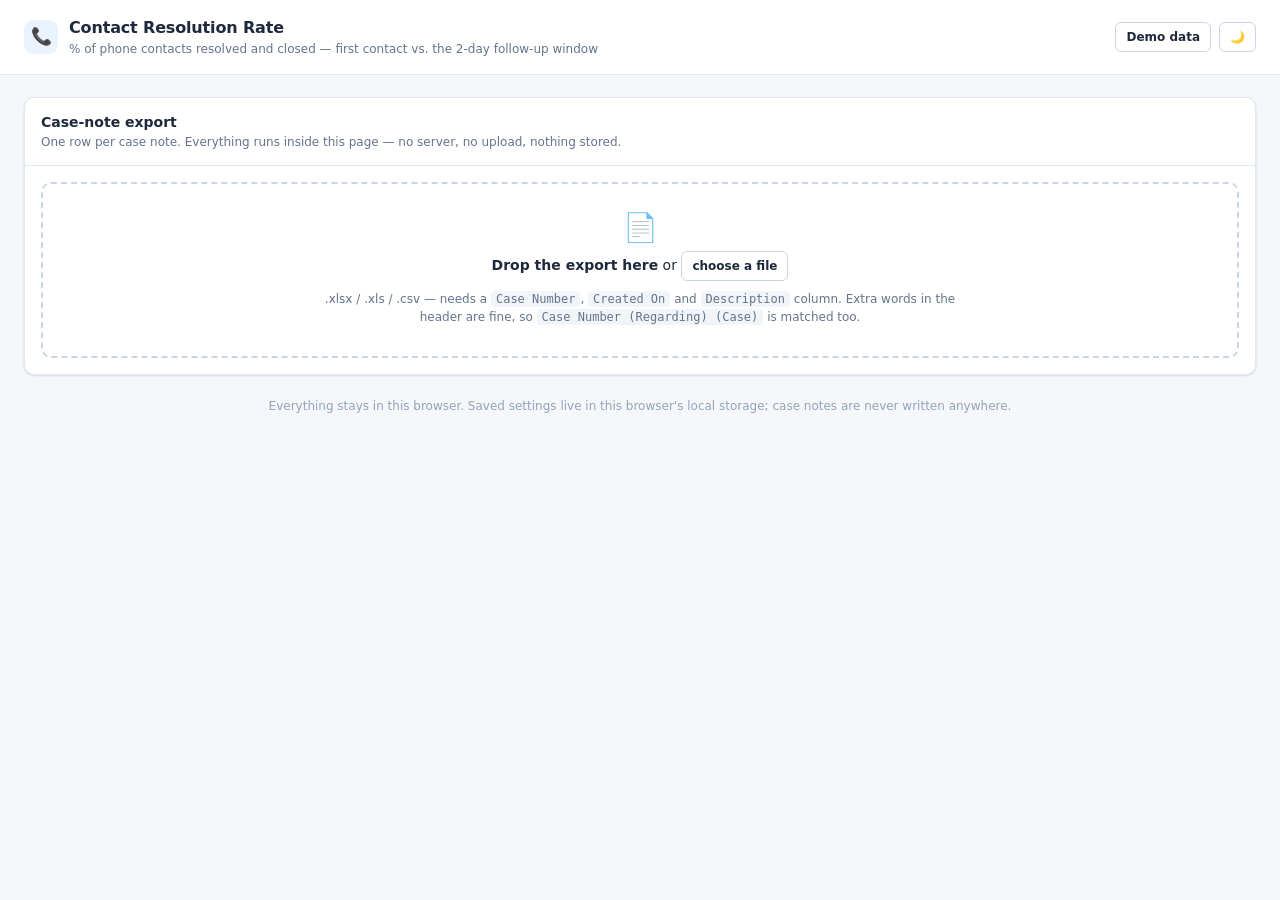
==== contact-resolution/index.html @ 9f2b328e "Add standalone offline Contact Resolution Rate page contact-resolution/index.html is one self-contai" ====
<!DOCTYPE html>
<html lang="en" data-theme="light">
<head>
<meta charset="UTF-8">
<meta name="viewport" content="width=device-width, initial-scale=1.0">
<title>Contact Resolution Rate</title>
<style>
*,*::before,*::after{box-sizing:border-box;margin:0;padding:0}

:root{
  --bg:#f5f7fb; --surface:#ffffff; --surface-2:#f1f4f9; --surface-3:#e8edf5;
  --border:#e2e8f0; --border-strong:#cbd5e1;
  --text:#1e293b; --text-muted:#64748b; --text-faint:#94a3b8;
  --primary:#2a78d6; --primary-hover:#256abf; --primary-light:#eaf2fd; --on-primary:#ffffff;
  --good:#0f7a52; --good-bg:#dcfce7;
  --warn:#a35c00; --warn-bg:#fef3c7;
  --bad:#b3261e; --bad-bg:#fee2e2;
  --info-bg:#e0edfb;
  --shadow:0 1px 2px rgba(15,23,42,.06),0 1px 3px rgba(15,23,42,.08);
  --shadow-lg:0 10px 30px rgba(15,23,42,.14);
  --radius:10px; --radius-sm:6px;
}
html[data-theme="dark"]{
  --bg:#0f172a; --surface:#1a2436; --surface-2:#223049; --surface-3:#2b3a55;
  --border:#334155; --border-strong:#43536b;
  --text:#e9eef6; --text-muted:#9fb0c6; --text-faint:#7c8ca4;
  --primary:#3987e5; --primary-hover:#5598e7; --primary-light:#16263f; --on-primary:#08121f;
  --good:#4ade80; --good-bg:#0d3d29;
  --warn:#fbbf24; --warn-bg:#402c05;
  --bad:#f87171; --bad-bg:#43120f;
  --info-bg:#152a44;
  --shadow:0 1px 2px rgba(0,0,0,.4);
  --shadow-lg:0 10px 30px rgba(0,0,0,.55);
  color-scheme:dark;
}

body{
  font-family:system-ui,-apple-system,"Segoe UI",Roboto,sans-serif;
  background:var(--bg); color:var(--text); font-size:14px; line-height:1.5;
  -webkit-font-smoothing:antialiased;
}
button,input,select,textarea{font:inherit;color:inherit}
code{font-family:ui-monospace,SFMono-Regular,Menlo,monospace;background:var(--surface-2);border-radius:4px;padding:1px 5px;font-size:12px}

/* ── Shell ─────────────────────────────────────────────── */
.topbar{
  display:flex;align-items:center;gap:14px;flex-wrap:wrap;
  padding:16px 24px;background:var(--surface);border-bottom:1px solid var(--border);
}
.brand{display:flex;align-items:center;gap:11px;min-width:0}
.brand .mark{
  width:34px;height:34px;border-radius:9px;flex:none;display:grid;place-items:center;
  background:var(--primary-light);color:var(--primary);font-size:17px;
}
.brand h1{font-size:16px;font-weight:700;letter-spacing:-.01em}
.brand p{font-size:12px;color:var(--text-muted)}
.topbar-actions{margin-left:auto;display:flex;gap:8px;align-items:center}
.page{padding:22px 24px 56px;max-width:1320px;margin:0 auto}
.card{background:var(--surface);border:1px solid var(--border);border-radius:var(--radius);box-shadow:var(--shadow);margin-bottom:18px}
.card-head{display:flex;align-items:center;gap:10px;padding:14px 16px;border-bottom:1px solid var(--border);flex-wrap:wrap}
.card-title{font-weight:650;font-size:14px}
.card-sub{font-size:12px;color:var(--text-muted)}
.card-body{padding:16px}

/* ── Buttons & fields ──────────────────────────────────── */
.btn{
  display:inline-flex;align-items:center;gap:6px;padding:8px 14px;border-radius:var(--radius-sm);
  border:1px solid var(--border-strong);background:var(--surface);color:var(--text);
  font-weight:600;font-size:13px;cursor:pointer;transition:background .15s,border-color .15s;white-space:nowrap;
}
.btn:hover{background:var(--surface-2)}
.btn-primary{background:var(--primary);border-color:var(--primary);color:var(--on-primary)}
.btn-primary:hover{background:var(--primary-hover);border-color:var(--primary-hover)}
.btn-sm{padding:5px 10px;font-size:12px}
.field{display:flex;flex-direction:column;gap:5px}
.field label{font-size:12px;font-weight:650;color:var(--text-muted)}
.field input,.field select,.field textarea{
  padding:8px 11px;border:1px solid var(--border);background:var(--surface);
  border-radius:var(--radius-sm);width:100%;
}
.field input:focus,.field select:focus,.field textarea:focus{outline:2px solid var(--primary);outline-offset:-1px}
.field textarea{resize:vertical;font-family:ui-monospace,SFMono-Regular,Menlo,monospace;font-size:12px;line-height:1.55}

/* ── Tables & badges ───────────────────────────────────── */
.table-wrap{overflow-x:auto}
table{width:100%;border-collapse:collapse;font-size:13px}
th{
  text-align:left;font-size:11px;font-weight:700;letter-spacing:.05em;text-transform:uppercase;
  color:var(--text-muted);padding:10px 14px;border-bottom:1px solid var(--border);white-space:nowrap;background:var(--surface);
}
td{padding:11px 14px;border-bottom:1px solid var(--border);vertical-align:middle}
tbody tr:last-child td{border-bottom:none}
.num{text-align:right;font-variant-numeric:tabular-nums}
.badge{
  display:inline-flex;align-items:center;gap:5px;padding:3px 9px;border-radius:999px;
  font-size:11.5px;font-weight:650;background:var(--surface-3);color:var(--text-muted);white-space:nowrap;
}
.badge.good{background:var(--good-bg);color:var(--good)}
.badge.warn{background:var(--warn-bg);color:var(--warn)}
.badge.bad{background:var(--bad-bg);color:var(--bad)}
.badge.info{background:var(--info-bg);color:var(--primary)}

/* ── Drop zone ─────────────────────────────────────────── */
.drop{
  border:2px dashed var(--border-strong);border-radius:var(--radius);padding:30px 18px;text-align:center;
  display:flex;flex-direction:column;gap:9px;align-items:center;transition:border-color .15s,background .15s;
}
.drop.over{border-color:var(--primary);background:var(--primary-light)}
.drop .ic{font-size:28px;line-height:1}
.drop .hint{font-size:12px;color:var(--text-muted);max-width:640px}
.opts{display:flex;gap:14px;flex-wrap:wrap;align-items:flex-end;margin-top:16px}
.opts .field{flex:0 0 auto}
.opts .check{display:flex;align-items:center;gap:7px;font-size:13px;padding-bottom:9px;white-space:nowrap}
.opts .spacer{margin-left:auto;display:flex;gap:8px;align-items:flex-end;flex-wrap:wrap}
.filebar{
  display:flex;gap:8px;align-items:baseline;flex-wrap:wrap;
  padding:10px 13px;background:var(--info-bg);color:var(--text);border-radius:var(--radius-sm);
  font-size:13px;margin:16px 0 0;
}
.filebar .meta{color:var(--text-muted);font-size:12px}

/* ── Results ───────────────────────────────────────────── */
.kpis{display:grid;grid-template-columns:repeat(auto-fit,minmax(280px,1fr));gap:14px;margin-bottom:18px}
.kpi{border:1px solid var(--border);border-left-width:4px;border-radius:var(--radius);padding:16px 18px;background:var(--surface-2)}
.kpi.pass{border-left-color:var(--good)}
.kpi.fail{border-left-color:var(--bad)}
.kpi.na{border-left-color:var(--border-strong)}
.kpi .k-top{display:flex;align-items:center;gap:8px;flex-wrap:wrap}
.kpi .k-lbl{font-size:12px;font-weight:650;color:var(--text-muted)}
.kpi .k-val{font-size:34px;font-weight:700;letter-spacing:-.025em;font-variant-numeric:tabular-nums;margin:6px 0 2px}
.kpi.pass .k-val{color:var(--good)}
.kpi.fail .k-val{color:var(--bad)}
.kpi .k-sub{font-size:12px;color:var(--text-muted)}
.kpi .k-bar{height:6px;border-radius:3px;background:var(--surface-3);margin-top:10px;overflow:hidden;position:relative}
.kpi .k-bar i{display:block;height:100%;border-radius:3px}
.kpi.pass .k-bar i{background:var(--good)}
.kpi.fail .k-bar i{background:var(--bad)}
.kpi .k-bar u{position:absolute;top:-2px;bottom:-2px;width:2px;background:var(--text-faint)}

.mix{display:flex;height:12px;border-radius:6px;overflow:hidden;background:var(--surface-3)}
.mix span{display:block}
.legend{display:flex;gap:16px;flex-wrap:wrap;font-size:12px;color:var(--text-muted);margin:8px 0 18px}
.legend i{display:inline-block;width:9px;height:9px;border-radius:2px;margin-right:6px;vertical-align:middle}
.chips{display:flex;gap:6px;flex-wrap:wrap;margin-bottom:12px}
.chip{
  border:1px solid var(--border-strong);background:var(--surface);border-radius:999px;padding:5px 12px;
  font-size:12px;font-weight:600;cursor:pointer;color:var(--text-muted);
}
.chip:hover{background:var(--surface-2)}
.chip.on{background:var(--primary);border-color:var(--primary);color:var(--on-primary)}
tr.case-row{cursor:pointer}
tr.case-row:hover{background:var(--surface-2)}
tr.case-row .caret{color:var(--text-faint);font-size:10px;margin-right:4px}
.phrase{color:var(--text-muted);font-size:12px}
.tl{background:var(--surface-2)}
.tl-item{border-left:2px solid var(--border-strong);padding:0 0 12px 13px;margin-left:6px}
.tl-item:last-child{padding-bottom:2px}
.tl-item.res{border-left-color:var(--good)}
.tl-item.ph{border-left-color:var(--warn)}
.tl-hdr{font-size:11.5px;color:var(--text-muted);margin-bottom:4px}
.tl-hdr strong{color:var(--text)}
.tl-txt{
  font-size:12.5px;white-space:pre-wrap;max-height:150px;overflow:auto;
  background:var(--surface);border:1px solid var(--border);border-radius:var(--radius-sm);padding:9px 11px;
}
.empty{padding:40px 20px;text-align:center;color:var(--text-muted)}
.rules{font-size:12.5px;color:var(--text-muted);line-height:1.7}
.rules strong{color:var(--text)}
.rules ol{margin:8px 0 0 18px}
.rules li{margin-bottom:5px}
details.rules-box{border-top:1px solid var(--border);padding:14px 16px}
details.rules-box summary{cursor:pointer;font-weight:650;font-size:13px;list-style:none}
details.rules-box summary::-webkit-details-marker{display:none}
details.rules-box summary::before{content:'▸ ';color:var(--text-faint)}
details.rules-box[open] summary::before{content:'▾ '}
details.rules-box .rules{margin-top:10px}
.kw-grid{display:grid;grid-template-columns:repeat(auto-fit,minmax(290px,1fr));gap:16px}
.toast{
  position:fixed;left:50%;bottom:26px;transform:translateX(-50%) translateY(80px);
  background:var(--text);color:var(--bg);padding:10px 18px;border-radius:999px;font-size:13px;font-weight:600;
  box-shadow:var(--shadow-lg);opacity:0;transition:transform .22s,opacity .22s;pointer-events:none;z-index:50;
}
.toast.show{transform:translateX(-50%) translateY(0);opacity:1}
.toast.err{background:var(--bad);color:#fff}
.foot{font-size:12px;color:var(--text-faint);text-align:center;padding:4px 0 10px}

@media (max-width:560px){
  .page{padding:16px 14px 40px}
  .topbar{padding:14px}
  .opts .spacer{margin-left:0;width:100%}
}
@media print{
  .topbar-actions,.drop,.opts,.chips,#kwCard,.foot{display:none!important}
  body{background:#fff}
  .card{box-shadow:none;break-inside:avoid}
  .tl{display:none}
}
</style>
</head>
<body>

<div class="topbar">
  <div class="brand">
    <div class="mark">📞</div>
    <div>
      <h1>Contact Resolution Rate</h1>
      <p>% of phone contacts resolved and closed — first contact vs. the 2-day follow-up window</p>
    </div>
  </div>
  <div class="topbar-actions">
    <button class="btn btn-sm" id="demoBtn" title="Load made-up cases to see how it works">Demo data</button>
    <button class="btn btn-sm" id="themeBtn" title="Switch light / dark">🌙</button>
  </div>
</div>

<div class="page">

  <div class="card">
    <div class="card-head">
      <div>
        <div class="card-title">Case-note export</div>
        <div class="card-sub">One row per case note. Everything runs inside this page — no server, no upload, nothing stored.</div>
      </div>
    </div>
    <div class="card-body">
      <div class="drop" id="drop">
        <div class="ic">📄</div>
        <div><strong>Drop the export here</strong> or <button class="btn btn-sm" id="pickBtn">choose a file</button></div>
        <div class="hint">.xlsx / .xls / .csv — needs a <code>Case Number</code>, <code>Created On</code> and <code>Description</code> column. Extra words in the header are fine, so <code>Case Number (Regarding) (Case)</code> is matched too.</div>
        <input type="file" id="file" accept=".xlsx,.xls,.csv" style="display:none">
      </div>

      <div class="opts" id="opts" style="display:none">
        <div class="field" style="width:150px"><label for="days">Resolve-within (calendar days)</label><input type="number" id="days" min="1" max="60" value="2"></div>
        <div class="field" style="width:305px"><label for="unres">Case never showing resolution language</label>
          <select id="unres">
            <option value="breach">Counts as a breach (stays in denominator)</option>
            <option value="exclude">Excluded from the population</option>
          </select>
        </div>
        <label class="check"><input type="checkbox" id="phoneOnly" checked> Phone-origin cases only</label>
        <div class="spacer">
          <button class="btn" id="exportBtn">⬇ Export CSV</button>
          <button class="btn" id="printBtn">🖨 Print</button>
          <button class="btn" id="clearBtn">✕ Clear</button>
        </div>
      </div>

      <div class="filebar" id="filebar" style="display:none"></div>
    </div>
  </div>

  <div class="card" id="resultCard" style="display:none">
    <div class="card-head">
      <div class="card-title">Result</div>
      <div class="card-sub" id="resultSub"></div>
    </div>
    <div class="card-body" id="result"></div>
    <details class="rules-box">
      <summary>How a case is counted</summary>
      <div class="rules" id="rulesText"></div>
    </details>
  </div>

  <div class="card" id="kwCard" style="display:none">
    <div class="card-head">
      <div>
        <div class="card-title">Phrase lists</div>
        <div class="card-sub">Free text can't be judged by tone, so classification is pure phrase matching. <strong>Only the resolution list changes the numbers</strong> — the placeholder list just labels why a follow-up row was skipped.</div>
      </div>
    </div>
    <div class="card-body">
      <div class="kw-grid">
        <div class="field">
          <label for="kwRes">Resolution language — an outcome; the case is resolved at this row</label>
          <textarea id="kwRes" rows="11" spellcheck="false"></textarea>
        </div>
        <div class="field">
          <label for="kwPh">Placeholder / another attempt — no outcome; keep scanning</label>
          <textarea id="kwPh" rows="11" spellcheck="false"></textarea>
        </div>
      </div>
      <div style="display:flex;gap:8px;flex-wrap:wrap;margin-top:12px">
        <button class="btn btn-primary" id="kwSave">Save &amp; re-run</button>
        <button class="btn" id="kwReset">Reset to defaults</button>
      </div>
      <div class="rules" style="margin-top:12px">
        One phrase per line. Matching is case-insensitive, ignores punctuation and is whole-word — <code>attempt</code> does not match <code>attempted</code>.
        Device telemetry lines (<code>Status: ACTIVE</code>, <code>Last Heartbeat: …</code>) are stripped before matching, so a router's status can't read as a resolution.
      </div>
    </div>
  </div>

  <div class="foot">Everything stays in this browser. Saved settings live in this browser's local storage; case notes are never written anywhere.</div>
</div>

<div class="toast" id="toast"></div>

<script>
/* SheetJS (xlsx) 0.18.5 — Apache-2.0 — https://sheetjs.com
   Vendored in full so this page works with no network access. */
/*! xlsx.js (C) 2013-present SheetJS -- http://sheetjs.com */
var DO_NOT_EXPORT_CODEPAGE=true;var cptable={version:"1.15.0"};cptable[437]=function(){var e="\0\b\t\n\x0B\f\r !\"#$%&'()*+,-./0123456789:;<=>?@ABCDEFGHIJKLMNOPQRSTUVWXYZ[\\]^_`abcdefghijklmnopqrstuvwxyz{|}~ÇüéâäàåçêëèïîìÄÅÉæÆôöòûùÿÖÜ¢£¥₧ƒáíóúñÑªº¿⌐¬½¼¡«»░▒▓│┤╡╢╖╕╣║╗╝╜╛┐└┴┬├─┼╞╟╚╔╩╦╠═╬╧╨╤╥╙╘╒╓╫╪┘┌█▄▌▐▀αßΓπΣσµτΦΘΩδ∞φε∩≡±≥≤⌠⌡÷≈°∙·√ⁿ²■ ",r=[],t={};for(var a=0;a!=e.length;++a){if(e.charCodeAt(a)!==65533)t[e.charAt(a)]=a;r[a]=e.charAt(a)}return{enc:t,dec:r}}();cptable[620]=function(){var e="\0\b\t\n\x0B\f\r !\"#$%&'()*+,-./0123456789:;<=>?@ABCDEFGHIJKLMNOPQRSTUVWXYZ[\\]^_`abcdefghijklmnopqrstuvwxyz{|}~ÇüéâäàąçêëèïîćÄĄĘęłôöĆûùŚÖÜ¢Ł¥śƒŹŻóÓńŃźż¿⌐¬½¼¡«»░▒▓│┤╡╢╖╕╣║╗╝╜╛┐└┴┬├─┼╞╟╚╔╩╦╠═╬╧╨╤╥╙╘╒╓╫╪┘┌█▄▌▐▀αßΓπΣσµτΦΘΩδ∞φε∩≡±≥≤⌠⌡÷≈°∙·√ⁿ²■ ",r=[],t={};for(var a=0;a!=e.length;++a){if(e.charCodeAt(a)!==65533)t[e.charAt(a)]=a;r[a]=e.charAt(a)}return{enc:t,dec:r}}();cptable[737]=function(){var e="\0\b\t\n\x0B\f\r !\"#$%&'()*+,-./0123456789:;<=>?@ABCDEFGHIJKLMNOPQRSTUVWXYZ[\\]^_`abcdefghijklmnopqrstuvwxyz{|}~ΑΒΓΔΕΖΗΘΙΚΛΜΝΞΟΠΡΣΤΥΦΧΨΩαβγδεζηθικλμνξοπρσςτυφχψ░▒▓│┤╡╢╖╕╣║╗╝╜╛┐└┴┬├─┼╞╟╚╔╩╦╠═╬╧╨╤╥╙╘╒╓╫╪┘┌█▄▌▐▀ωάέήϊίόύϋώΆΈΉΊΌΎΏ±≥≤ΪΫ÷≈°∙·√ⁿ²■ ",r=[],t={};for(var a=0;a!=e.length;++a){if(e.charCodeAt(a)!==65533)t[e.charAt(a)]=a;r[a]=e.charAt(a)}return{enc:t,dec:r}}();cptable[850]=function(){var e="\0\b\t\n\x0B\f\r !\"#$%&'()*+,-./0123456789:;<=>?@ABCDEFGHIJKLMNOPQRSTUVWXYZ[\\]^_`abcdefghijklmnopqrstuvwxyz{|}~ÇüéâäàåçêëèïîìÄÅÉæÆôöòûùÿÖÜø£Ø×ƒáíóúñÑªº¿®¬½¼¡«»░▒▓│┤ÁÂÀ©╣║╗╝¢¥┐└┴┬├─┼ãÃ╚╔╩╦╠═╬¤ðÐÊËÈıÍÎÏ┘┌█▄¦Ì▀ÓßÔÒõÕµþÞÚÛÙýÝ¯´­±‗¾¶§÷¸°¨·¹³²■ ",r=[],t={};for(var a=0;a!=e.length;++a){if(e.charCodeAt(a)!==65533)t[e.charAt(a)]=a;r[a]=e.charAt(a)}return{enc:t,dec:r}}();cptable[852]=function(){var e="\0\b\t\n\x0B\f\r !\"#$%&'()*+,-./0123456789:;<=>?@ABCDEFGHIJKLMNOPQRSTUVWXYZ[\\]^_`abcdefghijklmnopqrstuvwxyz{|}~ÇüéâäůćçłëŐőîŹÄĆÉĹĺôöĽľŚśÖÜŤťŁ×čáíóúĄąŽžĘę¬źČş«»░▒▓│┤ÁÂĚŞ╣║╗╝Żż┐└┴┬├─┼Ăă╚╔╩╦╠═╬¤đĐĎËďŇÍÎě┘┌█▄ŢŮ▀ÓßÔŃńňŠšŔÚŕŰýÝţ´­˝˛ˇ˘§÷¸°¨˙űŘř■ ",r=[],t={};for(var a=0;a!=e.length;++a){if(e.charCodeAt(a)!==65533)t[e.charAt(a)]=a;r[a]=e.charAt(a)}return{enc:t,dec:r}}();cptable[857]=function(){var e="\0\b\t\n\x0B\f\r !\"#$%&'()*+,-./0123456789:;<=>?@ABCDEFGHIJKLMNOPQRSTUVWXYZ[\\]^_`abcdefghijklmnopqrstuvwxyz{|}~ÇüéâäàåçêëèïîıÄÅÉæÆôöòûùİÖÜø£ØŞşáíóúñÑĞğ¿®¬½¼¡«»░▒▓│┤ÁÂÀ©╣║╗╝¢¥┐└┴┬├─┼ãÃ╚╔╩╦╠═╬¤ºªÊËÈ�ÍÎÏ┘┌█▄¦Ì▀ÓßÔÒõÕµ�×ÚÛÙìÿ¯´­±�¾¶§÷¸°¨·¹³²■ ",r=[],t={};for(var a=0;a!=e.length;++a){if(e.charCodeAt(a)!==65533)t[e.charAt(a)]=a;r[a]=e.charAt(a)}return{enc:t,dec:r}}();cptable[861]=function(){var e="\0\b\t\n\x0B\f\r !\"#$%&'()*+,-./0123456789:;<=>?@ABCDEFGHIJKLMNOPQRSTUVWXYZ[\\]^_`abcdefghijklmnopqrstuvwxyz{|}~ÇüéâäàåçêëèÐðÞÄÅÉæÆôöþûÝýÖÜø£Ø₧ƒáíóúÁÍÓÚ¿⌐¬½¼¡«»░▒▓│┤╡╢╖╕╣║╗╝╜╛┐└┴┬├─┼╞╟╚╔╩╦╠═╬╧╨╤╥╙╘╒╓╫╪┘┌█▄▌▐▀αßΓπΣσµτΦΘΩδ∞φε∩≡±≥≤⌠⌡÷≈°∙·√ⁿ²■ ",r=[],t={};for(var a=0;a!=e.length;++a){if(e.charCodeAt(a)!==65533)t[e.charAt(a)]=a;r[a]=e.charAt(a)}return{enc:t,dec:r}}();cptable[865]=function(){var e="\0\b\t\n\x0B\f\r !\"#$%&'()*+,-./0123456789:;<=>?@ABCDEFGHIJKLMNOPQRSTUVWXYZ[\\]^_`abcdefghijklmnopqrstuvwxyz{|}~ÇüéâäàåçêëèïîìÄÅÉæÆôöòûùÿÖÜø£Ø₧ƒáíóúñÑªº¿⌐¬½¼¡«¤░▒▓│┤╡╢╖╕╣║╗╝╜╛┐└┴┬├─┼╞╟╚╔╩╦╠═╬╧╨╤╥╙╘╒╓╫╪┘┌█▄▌▐▀αßΓπΣσµτΦΘΩδ∞φε∩≡±≥≤⌠⌡÷≈°∙·√ⁿ²■ ",r=[],t={};for(var a=0;a!=e.length;++a){if(e.charCodeAt(a)!==65533)t[e.charAt(a)]=a;r[a]=e.charAt(a)}return{enc:t,dec:r}}();cptable[866]=function(){var e="\0\b\t\n\x0B\f\r !\"#$%&'()*+,-./0123456789:;<=>?@ABCDEFGHIJKLMNOPQRSTUVWXYZ[\\]^_`abcdefghijklmnopqrstuvwxyz{|}~АБВГДЕЖЗИЙКЛМНОПРСТУФХЦЧШЩЪЫЬЭЮЯабвгдежзийклмноп░▒▓│┤╡╢╖╕╣║╗╝╜╛┐└┴┬├─┼╞╟╚╔╩╦╠═╬╧╨╤╥╙╘╒╓╫╪┘┌█▄▌▐▀рстуфхцчшщъыьэюяЁёЄєЇїЎў°∙·√№¤■ ",r=[],t={};for(var a=0;a!=e.length;++a){if(e.charCodeAt(a)!==65533)t[e.charAt(a)]=a;r[a]=e.charAt(a)}return{enc:t,dec:r}}();cptable[874]=function(){var e="\0\b\t\n\x0B\f\r !\"#$%&'()*+,-./0123456789:;<=>?@ABCDEFGHIJKLMNOPQRSTUVWXYZ[\\]^_`abcdefghijklmnopqrstuvwxyz{|}~€����…�����������‘’“”•–—�������� กขฃคฅฆงจฉชซฌญฎฏฐฑฒณดตถทธนบปผฝพฟภมยรฤลฦวศษสหฬอฮฯะัาำิีึืฺุู����฿เแโใไๅๆ็่้๊๋์ํ๎๏๐๑๒๓๔๕๖๗๘๙๚๛����",r=[],t={};for(var a=0;a!=e.length;++a){if(e.charCodeAt(a)!==65533)t[e.charAt(a)]=a;r[a]=e.charAt(a)}return{enc:t,dec:r}}();cptable[895]=function(){var e="\0\b\t\n\x0B\f\r !\"#$%&'()*+,-./0123456789:;<=>?@ABCDEFGHIJKLMNOPQRSTUVWXYZ[\\]^_`abcdefghijklmnopqrstuvwxyz{|}~ČüéďäĎŤčěĚĹÍľǪÄÁÉžŽôöÓůÚýÖÜŠĽÝŘťáíóúňŇŮÔšřŕŔ¼§«»░▒▓│┤╡╢╖╕╣║╗╝╜╛┐└┴┬├─┼╞╟╚╔╩╦╠═╬╧╨╤╥╙╘╒╓╫╪┘┌█▄▌▐▀αßΓπΣσµτΦΘΩδ∞φε∩≡±≥≤⌠⌡÷≈°∙·√ⁿ²■ ",r=[],t={};for(var a=0;a!=e.length;++a){if(e.charCodeAt(a)!==65533)t[e.charAt(a)]=a;r[a]=e.charAt(a)}return{enc:t,dec:r}}();cptable[932]=function(){var e=[],r={},t=[],a;t[0]="\0\b\t\n\x0B\f\r !\"#$%&'()*+,-./0123456789:;<=>?@ABCDEFGHIJKLMNOPQRSTUVWXYZ[\\]^_`abcdefghijklmnopqrstuvwxyz{|}~���������������������������������｡｢｣､･ｦｧｨｩｪｫｬｭｮｯｰｱｲｳｴｵｶｷｸｹｺｻｼｽｾｿﾀﾁﾂﾃﾄﾅﾆﾇﾈﾉﾊﾋﾌﾍﾎﾏﾐﾑﾒﾓﾔﾕﾖﾗﾘﾙﾚﾛﾜﾝﾞﾟ��������������������������������".split("");for(a=0;a!=t[0].length;++a)if(t[0][a].charCodeAt(0)!==65533){r[t[0][a]]=0+a;e[0+a]=t[0][a]}t[129]="����������������������������������������������������������������　、。，．・：；？！゛゜´｀¨＾￣＿ヽヾゝゞ〃仝々〆〇ー―‐／＼～∥｜…‥‘’“”（）〔〕［］｛｝〈〉《》「」『』【】＋－±×�÷＝≠＜＞≦≧∞∴♂♀°′″℃￥＄￠￡％＃＆＊＠§☆★○●◎◇◆□■△▲▽▼※〒→←↑↓〓�����������∈∋⊆⊇⊂⊃∪∩��������∧∨￢⇒⇔∀∃�����������∠⊥⌒∂∇≡≒≪≫√∽∝∵∫∬�������Å‰♯♭♪†‡¶����◯���".split("");for(a=0;a!=t[129].length;++a)if(t[129][a].charCodeAt(0)!==65533){r[t[129][a]]=33024+a;e[33024+a]=t[129][a]}t[130]="�������������������������������������������������������������������������������０１２３４５６７８９�������ＡＢＣＤＥＦＧＨＩＪＫＬＭＮＯＰＱＲＳＴＵＶＷＸＹＺ�������ａｂｃｄｅｆｇｈｉｊｋｌｍｎｏｐｑｒｓｔｕｖｗｘｙｚ����ぁあぃいぅうぇえぉおかがきぎくぐけげこごさざしじすずせぜそぞただちぢっつづてでとどなにぬねのはばぱひびぴふぶぷへべぺほぼぽまみむめもゃやゅゆょよらりるれろゎわゐゑをん��������������".split("");for(a=0;a!=t[130].length;++a)if(t[130][a].charCodeAt(0)!==65533){r[t[130][a]]=33280+a;e[33280+a]=t[130][a]}t[131]="����������������������������������������������������������������ァアィイゥウェエォオカガキギクグケゲコゴサザシジスズセゼソゾタダチヂッツヅテデトドナニヌネノハバパヒビピフブプヘベペホボポマミ�ムメモャヤュユョヨラリルレロヮワヰヱヲンヴヵヶ��������ΑΒΓΔΕΖΗΘΙΚΛΜΝΞΟΠΡΣΤΥΦΧΨΩ��������αβγδεζηθικλμνξοπρστυφχψω�����������������������������������������".split("");for(a=0;a!=t[131].length;++a)if(t[131][a].charCodeAt(0)!==65533){r[t[131][a]]=33536+a;e[33536+a]=t[131][a]}t[132]="����������������������������������������������������������������АБВГДЕЁЖЗИЙКЛМНОПРСТУФХЦЧШЩЪЫЬЭЮЯ���������������абвгдеёжзийклмн�опрстуфхцчшщъыьэюя�������������─│┌┐┘└├┬┤┴┼━┃┏┓┛┗┣┳┫┻╋┠┯┨┷┿┝┰┥┸╂�����������������������������������������������������������������".split("");for(a=0;a!=t[132].length;++a)if(t[132][a].charCodeAt(0)!==65533){r[t[132][a]]=33792+a;e[33792+a]=t[132][a]}t[135]="����������������������������������������������������������������①②③④⑤⑥⑦⑧⑨⑩⑪⑫⑬⑭⑮⑯⑰⑱⑲⑳ⅠⅡⅢⅣⅤⅥⅦⅧⅨⅩ�㍉㌔㌢㍍㌘㌧㌃㌶㍑㍗㌍㌦㌣㌫㍊㌻㎜㎝㎞㎎㎏㏄㎡��������㍻�〝〟№㏍℡㊤㊥㊦㊧㊨㈱㈲㈹㍾㍽㍼≒≡∫∮∑√⊥∠∟⊿∵∩∪���������������������������������������������������������������������������������������������������".split("");for(a=0;a!=t[135].length;++a)if(t[135][a].charCodeAt(0)!==65533){r[t[135][a]]=34560+a;e[34560+a]=t[135][a]}t[136]="���������������������������������������������������������������������������������������������������������������������������������������������������������������亜唖娃阿哀愛挨姶逢葵茜穐悪握渥旭葦芦鯵梓圧斡扱宛姐虻飴絢綾鮎或粟袷安庵按暗案闇鞍杏以伊位依偉囲夷委威尉惟意慰易椅為畏異移維緯胃萎衣謂違遺医井亥域育郁磯一壱溢逸稲茨芋鰯允印咽員因姻引飲淫胤蔭���".split("");for(a=0;a!=t[136].length;++a)if(t[136][a].charCodeAt(0)!==65533){r[t[136][a]]=34816+a;e[34816+a]=t[136][a]}t[137]="����������������������������������������������������������������院陰隠韻吋右宇烏羽迂雨卯鵜窺丑碓臼渦嘘唄欝蔚鰻姥厩浦瓜閏噂云運雲荏餌叡営嬰影映曳栄永泳洩瑛盈穎頴英衛詠鋭液疫益駅悦謁越閲榎厭円�園堰奄宴延怨掩援沿演炎焔煙燕猿縁艶苑薗遠鉛鴛塩於汚甥凹央奥往応押旺横欧殴王翁襖鴬鴎黄岡沖荻億屋憶臆桶牡乙俺卸恩温穏音下化仮何伽価佳加可嘉夏嫁家寡科暇果架歌河火珂禍禾稼箇花苛茄荷華菓蝦課嘩貨迦過霞蚊俄峨我牙画臥芽蛾賀雅餓駕介会解回塊壊廻快怪悔恢懐戒拐改���".split("");for(a=0;a!=t[137].length;++a)if(t[137][a].charCodeAt(0)!==65533){r[t[137][a]]=35072+a;e[35072+a]=t[137][a]}t[138]="����������������������������������������������������������������魁晦械海灰界皆絵芥蟹開階貝凱劾外咳害崖慨概涯碍蓋街該鎧骸浬馨蛙垣柿蛎鈎劃嚇各廓拡撹格核殻獲確穫覚角赫較郭閣隔革学岳楽額顎掛笠樫�橿梶鰍潟割喝恰括活渇滑葛褐轄且鰹叶椛樺鞄株兜竃蒲釜鎌噛鴨栢茅萱粥刈苅瓦乾侃冠寒刊勘勧巻喚堪姦完官寛干幹患感慣憾換敢柑桓棺款歓汗漢澗潅環甘監看竿管簡緩缶翰肝艦莞観諌貫還鑑間閑関陥韓館舘丸含岸巌玩癌眼岩翫贋雁頑顔願企伎危喜器基奇嬉寄岐希幾忌揮机旗既期棋棄���".split("");for(a=0;a!=t[138].length;++a)if(t[138][a].charCodeAt(0)!==65533){r[t[138][a]]=35328+a;e[35328+a]=t[138][a]}t[139]="����������������������������������������������������������������機帰毅気汽畿祈季稀紀徽規記貴起軌輝飢騎鬼亀偽儀妓宜戯技擬欺犠疑祇義蟻誼議掬菊鞠吉吃喫桔橘詰砧杵黍却客脚虐逆丘久仇休及吸宮弓急救�朽求汲泣灸球究窮笈級糾給旧牛去居巨拒拠挙渠虚許距鋸漁禦魚亨享京供侠僑兇競共凶協匡卿叫喬境峡強彊怯恐恭挟教橋況狂狭矯胸脅興蕎郷鏡響饗驚仰凝尭暁業局曲極玉桐粁僅勤均巾錦斤欣欽琴禁禽筋緊芹菌衿襟謹近金吟銀九倶句区狗玖矩苦躯駆駈駒具愚虞喰空偶寓遇隅串櫛釧屑屈���".split("");for(a=0;a!=t[139].length;++a)if(t[139][a].charCodeAt(0)!==65533){r[t[139][a]]=35584+a;e[35584+a]=t[139][a]}t[140]="����������������������������������������������������������������掘窟沓靴轡窪熊隈粂栗繰桑鍬勲君薫訓群軍郡卦袈祁係傾刑兄啓圭珪型契形径恵慶慧憩掲携敬景桂渓畦稽系経継繋罫茎荊蛍計詣警軽頚鶏芸迎鯨�劇戟撃激隙桁傑欠決潔穴結血訣月件倹倦健兼券剣喧圏堅嫌建憲懸拳捲検権牽犬献研硯絹県肩見謙賢軒遣鍵険顕験鹸元原厳幻弦減源玄現絃舷言諺限乎個古呼固姑孤己庫弧戸故枯湖狐糊袴股胡菰虎誇跨鈷雇顧鼓五互伍午呉吾娯後御悟梧檎瑚碁語誤護醐乞鯉交佼侯候倖光公功効勾厚口向���".split("");for(a=0;a!=t[140].length;++a)if(t[140][a].charCodeAt(0)!==65533){r[t[140][a]]=35840+a;e[35840+a]=t[140][a]}t[141]="����������������������������������������������������������������后喉坑垢好孔孝宏工巧巷幸広庚康弘恒慌抗拘控攻昂晃更杭校梗構江洪浩港溝甲皇硬稿糠紅紘絞綱耕考肯肱腔膏航荒行衡講貢購郊酵鉱砿鋼閤降�項香高鴻剛劫号合壕拷濠豪轟麹克刻告国穀酷鵠黒獄漉腰甑忽惚骨狛込此頃今困坤墾婚恨懇昏昆根梱混痕紺艮魂些佐叉唆嵯左差査沙瑳砂詐鎖裟坐座挫債催再最哉塞妻宰彩才採栽歳済災采犀砕砦祭斎細菜裁載際剤在材罪財冴坂阪堺榊肴咲崎埼碕鷺作削咋搾昨朔柵窄策索錯桜鮭笹匙冊刷���".split("");for(a=0;a!=t[141].length;++a)if(t[141][a].charCodeAt(0)!==65533){r[t[141][a]]=36096+a;e[36096+a]=t[141][a]}t[142]="����������������������������������������������������������������察拶撮擦札殺薩雑皐鯖捌錆鮫皿晒三傘参山惨撒散桟燦珊産算纂蚕讃賛酸餐斬暫残仕仔伺使刺司史嗣四士始姉姿子屍市師志思指支孜斯施旨枝止�死氏獅祉私糸紙紫肢脂至視詞詩試誌諮資賜雌飼歯事似侍児字寺慈持時次滋治爾璽痔磁示而耳自蒔辞汐鹿式識鴫竺軸宍雫七叱執失嫉室悉湿漆疾質実蔀篠偲柴芝屡蕊縞舎写射捨赦斜煮社紗者謝車遮蛇邪借勺尺杓灼爵酌釈錫若寂弱惹主取守手朱殊狩珠種腫趣酒首儒受呪寿授樹綬需囚収周���".split("");for(a=0;a!=t[142].length;++a)if(t[142][a].charCodeAt(0)!==65533){r[t[142][a]]=36352+a;e[36352+a]=t[142][a]}t[143]="����������������������������������������������������������������宗就州修愁拾洲秀秋終繍習臭舟蒐衆襲讐蹴輯週酋酬集醜什住充十従戎柔汁渋獣縦重銃叔夙宿淑祝縮粛塾熟出術述俊峻春瞬竣舜駿准循旬楯殉淳�準潤盾純巡遵醇順処初所暑曙渚庶緒署書薯藷諸助叙女序徐恕鋤除傷償勝匠升召哨商唱嘗奨妾娼宵将小少尚庄床廠彰承抄招掌捷昇昌昭晶松梢樟樵沼消渉湘焼焦照症省硝礁祥称章笑粧紹肖菖蒋蕉衝裳訟証詔詳象賞醤鉦鍾鐘障鞘上丈丞乗冗剰城場壌嬢常情擾条杖浄状畳穣蒸譲醸錠嘱埴飾���".split("");for(a=0;a!=t[143].length;++a)if(t[143][a].charCodeAt(0)!==65533){r[t[143][a]]=36608+a;e[36608+a]=t[143][a]}t[144]="����������������������������������������������������������������拭植殖燭織職色触食蝕辱尻伸信侵唇娠寝審心慎振新晋森榛浸深申疹真神秦紳臣芯薪親診身辛進針震人仁刃塵壬尋甚尽腎訊迅陣靭笥諏須酢図厨�逗吹垂帥推水炊睡粋翠衰遂酔錐錘随瑞髄崇嵩数枢趨雛据杉椙菅頗雀裾澄摺寸世瀬畝是凄制勢姓征性成政整星晴棲栖正清牲生盛精聖声製西誠誓請逝醒青静斉税脆隻席惜戚斥昔析石積籍績脊責赤跡蹟碩切拙接摂折設窃節説雪絶舌蝉仙先千占宣専尖川戦扇撰栓栴泉浅洗染潜煎煽旋穿箭線���".split("");for(a=0;a!=t[144].length;++a)if(t[144][a].charCodeAt(0)!==65533){r[t[144][a]]=36864+a;e[36864+a]=t[144][a]}t[145]="����������������������������������������������������������������繊羨腺舛船薦詮賎践選遷銭銑閃鮮前善漸然全禅繕膳糎噌塑岨措曾曽楚狙疏疎礎祖租粗素組蘇訴阻遡鼠僧創双叢倉喪壮奏爽宋層匝惣想捜掃挿掻�操早曹巣槍槽漕燥争痩相窓糟総綜聡草荘葬蒼藻装走送遭鎗霜騒像増憎臓蔵贈造促側則即息捉束測足速俗属賊族続卒袖其揃存孫尊損村遜他多太汰詑唾堕妥惰打柁舵楕陀駄騨体堆対耐岱帯待怠態戴替泰滞胎腿苔袋貸退逮隊黛鯛代台大第醍題鷹滝瀧卓啄宅托択拓沢濯琢託鐸濁諾茸凧蛸只���".split("");for(a=0;a!=t[145].length;++a)if(t[145][a].charCodeAt(0)!==65533){r[t[145][a]]=37120+a;e[37120+a]=t[145][a]}t[146]="����������������������������������������������������������������叩但達辰奪脱巽竪辿棚谷狸鱈樽誰丹単嘆坦担探旦歎淡湛炭短端箪綻耽胆蛋誕鍛団壇弾断暖檀段男談値知地弛恥智池痴稚置致蜘遅馳築畜竹筑蓄�逐秩窒茶嫡着中仲宙忠抽昼柱注虫衷註酎鋳駐樗瀦猪苧著貯丁兆凋喋寵帖帳庁弔張彫徴懲挑暢朝潮牒町眺聴脹腸蝶調諜超跳銚長頂鳥勅捗直朕沈珍賃鎮陳津墜椎槌追鎚痛通塚栂掴槻佃漬柘辻蔦綴鍔椿潰坪壷嬬紬爪吊釣鶴亭低停偵剃貞呈堤定帝底庭廷弟悌抵挺提梯汀碇禎程締艇訂諦蹄逓���".split("");for(a=0;a!=t[146].length;++a)if(t[146][a].charCodeAt(0)!==65533){r[t[146][a]]=37376+a;e[37376+a]=t[146][a]}t[147]="����������������������������������������������������������������邸鄭釘鼎泥摘擢敵滴的笛適鏑溺哲徹撤轍迭鉄典填天展店添纏甜貼転顛点伝殿澱田電兎吐堵塗妬屠徒斗杜渡登菟賭途都鍍砥砺努度土奴怒倒党冬�凍刀唐塔塘套宕島嶋悼投搭東桃梼棟盗淘湯涛灯燈当痘祷等答筒糖統到董蕩藤討謄豆踏逃透鐙陶頭騰闘働動同堂導憧撞洞瞳童胴萄道銅峠鴇匿得徳涜特督禿篤毒独読栃橡凸突椴届鳶苫寅酉瀞噸屯惇敦沌豚遁頓呑曇鈍奈那内乍凪薙謎灘捺鍋楢馴縄畷南楠軟難汝二尼弐迩匂賑肉虹廿日乳入���".split("");for(a=0;a!=t[147].length;++a)if(t[147][a].charCodeAt(0)!==65533){r[t[147][a]]=37632+a;e[37632+a]=t[147][a]}t[148]="����������������������������������������������������������������如尿韮任妊忍認濡禰祢寧葱猫熱年念捻撚燃粘乃廼之埜嚢悩濃納能脳膿農覗蚤巴把播覇杷波派琶破婆罵芭馬俳廃拝排敗杯盃牌背肺輩配倍培媒梅�楳煤狽買売賠陪這蝿秤矧萩伯剥博拍柏泊白箔粕舶薄迫曝漠爆縛莫駁麦函箱硲箸肇筈櫨幡肌畑畠八鉢溌発醗髪伐罰抜筏閥鳩噺塙蛤隼伴判半反叛帆搬斑板氾汎版犯班畔繁般藩販範釆煩頒飯挽晩番盤磐蕃蛮匪卑否妃庇彼悲扉批披斐比泌疲皮碑秘緋罷肥被誹費避非飛樋簸備尾微枇毘琵眉美���".split("");for(a=0;a!=t[148].length;++a)if(t[148][a].charCodeAt(0)!==65533){r[t[148][a]]=37888+a;e[37888+a]=t[148][a]}t[149]="����������������������������������������������������������������鼻柊稗匹疋髭彦膝菱肘弼必畢筆逼桧姫媛紐百謬俵彪標氷漂瓢票表評豹廟描病秒苗錨鋲蒜蛭鰭品彬斌浜瀕貧賓頻敏瓶不付埠夫婦富冨布府怖扶敷�斧普浮父符腐膚芙譜負賦赴阜附侮撫武舞葡蕪部封楓風葺蕗伏副復幅服福腹複覆淵弗払沸仏物鮒分吻噴墳憤扮焚奮粉糞紛雰文聞丙併兵塀幣平弊柄並蔽閉陛米頁僻壁癖碧別瞥蔑箆偏変片篇編辺返遍便勉娩弁鞭保舗鋪圃捕歩甫補輔穂募墓慕戊暮母簿菩倣俸包呆報奉宝峰峯崩庖抱捧放方朋���".split("");for(a=0;a!=t[149].length;++a)if(t[149][a].charCodeAt(0)!==65533){r[t[149][a]]=38144+a;e[38144+a]=t[149][a]}t[150]="����������������������������������������������������������������法泡烹砲縫胞芳萌蓬蜂褒訪豊邦鋒飽鳳鵬乏亡傍剖坊妨帽忘忙房暴望某棒冒紡肪膨謀貌貿鉾防吠頬北僕卜墨撲朴牧睦穆釦勃没殆堀幌奔本翻凡盆�摩磨魔麻埋妹昧枚毎哩槙幕膜枕鮪柾鱒桝亦俣又抹末沫迄侭繭麿万慢満漫蔓味未魅巳箕岬密蜜湊蓑稔脈妙粍民眠務夢無牟矛霧鵡椋婿娘冥名命明盟迷銘鳴姪牝滅免棉綿緬面麺摸模茂妄孟毛猛盲網耗蒙儲木黙目杢勿餅尤戻籾貰問悶紋門匁也冶夜爺耶野弥矢厄役約薬訳躍靖柳薮鑓愉愈油癒���".split("");for(a=0;a!=t[150].length;++a)if(t[150][a].charCodeAt(0)!==65533){r[t[150][a]]=38400+a;e[38400+a]=t[150][a]}t[151]="����������������������������������������������������������������諭輸唯佑優勇友宥幽悠憂揖有柚湧涌猶猷由祐裕誘遊邑郵雄融夕予余与誉輿預傭幼妖容庸揚揺擁曜楊様洋溶熔用窯羊耀葉蓉要謡踊遥陽養慾抑欲�沃浴翌翼淀羅螺裸来莱頼雷洛絡落酪乱卵嵐欄濫藍蘭覧利吏履李梨理璃痢裏裡里離陸律率立葎掠略劉流溜琉留硫粒隆竜龍侶慮旅虜了亮僚両凌寮料梁涼猟療瞭稜糧良諒遼量陵領力緑倫厘林淋燐琳臨輪隣鱗麟瑠塁涙累類令伶例冷励嶺怜玲礼苓鈴隷零霊麗齢暦歴列劣烈裂廉恋憐漣煉簾練聯���".split("");for(a=0;a!=t[151].length;++a)if(t[151][a].charCodeAt(0)!==65533){r[t[151][a]]=38656+a;e[38656+a]=t[151][a]}t[152]="����������������������������������������������������������������蓮連錬呂魯櫓炉賂路露労婁廊弄朗楼榔浪漏牢狼篭老聾蝋郎六麓禄肋録論倭和話歪賄脇惑枠鷲亙亘鰐詫藁蕨椀湾碗腕��������������������������������������������弌丐丕个丱丶丼丿乂乖乘亂亅豫亊舒弍于亞亟亠亢亰亳亶从仍仄仆仂仗仞仭仟价伉佚估佛佝佗佇佶侈侏侘佻佩佰侑佯來侖儘俔俟俎俘俛俑俚俐俤俥倚倨倔倪倥倅伜俶倡倩倬俾俯們倆偃假會偕偐偈做偖偬偸傀傚傅傴傲���".split("");for(a=0;a!=t[152].length;++a)if(t[152][a].charCodeAt(0)!==65533){r[t[152][a]]=38912+a;e[38912+a]=t[152][a]}t[153]="����������������������������������������������������������������僉僊傳僂僖僞僥僭僣僮價僵儉儁儂儖儕儔儚儡儺儷儼儻儿兀兒兌兔兢竸兩兪兮冀冂囘册冉冏冑冓冕冖冤冦冢冩冪冫决冱冲冰况冽凅凉凛几處凩凭�凰凵凾刄刋刔刎刧刪刮刳刹剏剄剋剌剞剔剪剴剩剳剿剽劍劔劒剱劈劑辨辧劬劭劼劵勁勍勗勞勣勦飭勠勳勵勸勹匆匈甸匍匐匏匕匚匣匯匱匳匸區卆卅丗卉卍凖卞卩卮夘卻卷厂厖厠厦厥厮厰厶參簒雙叟曼燮叮叨叭叺吁吽呀听吭吼吮吶吩吝呎咏呵咎呟呱呷呰咒呻咀呶咄咐咆哇咢咸咥咬哄哈咨���".split("");for(a=0;a!=t[153].length;++a)if(t[153][a].charCodeAt(0)!==65533){r[t[153][a]]=39168+a;e[39168+a]=t[153][a]}t[154]="����������������������������������������������������������������咫哂咤咾咼哘哥哦唏唔哽哮哭哺哢唹啀啣啌售啜啅啖啗唸唳啝喙喀咯喊喟啻啾喘喞單啼喃喩喇喨嗚嗅嗟嗄嗜嗤嗔嘔嗷嘖嗾嗽嘛嗹噎噐營嘴嘶嘲嘸�噫噤嘯噬噪嚆嚀嚊嚠嚔嚏嚥嚮嚶嚴囂嚼囁囃囀囈囎囑囓囗囮囹圀囿圄圉圈國圍圓團圖嗇圜圦圷圸坎圻址坏坩埀垈坡坿垉垓垠垳垤垪垰埃埆埔埒埓堊埖埣堋堙堝塲堡塢塋塰毀塒堽塹墅墹墟墫墺壞墻墸墮壅壓壑壗壙壘壥壜壤壟壯壺壹壻壼壽夂夊夐夛梦夥夬夭夲夸夾竒奕奐奎奚奘奢奠奧奬奩���".split("");for(a=0;a!=t[154].length;++a)if(t[154][a].charCodeAt(0)!==65533){r[t[154][a]]=39424+a;e[39424+a]=t[154][a]}t[155]="����������������������������������������������������������������奸妁妝佞侫妣妲姆姨姜妍姙姚娥娟娑娜娉娚婀婬婉娵娶婢婪媚媼媾嫋嫂媽嫣嫗嫦嫩嫖嫺嫻嬌嬋嬖嬲嫐嬪嬶嬾孃孅孀孑孕孚孛孥孩孰孳孵學斈孺宀�它宦宸寃寇寉寔寐寤實寢寞寥寫寰寶寳尅將專對尓尠尢尨尸尹屁屆屎屓屐屏孱屬屮乢屶屹岌岑岔妛岫岻岶岼岷峅岾峇峙峩峽峺峭嶌峪崋崕崗嵜崟崛崑崔崢崚崙崘嵌嵒嵎嵋嵬嵳嵶嶇嶄嶂嶢嶝嶬嶮嶽嶐嶷嶼巉巍巓巒巖巛巫已巵帋帚帙帑帛帶帷幄幃幀幎幗幔幟幢幤幇幵并幺麼广庠廁廂廈廐廏���".split("");for(a=0;a!=t[155].length;++a)if(t[155][a].charCodeAt(0)!==65533){r[t[155][a]]=39680+a;e[39680+a]=t[155][a]}t[156]="����������������������������������������������������������������廖廣廝廚廛廢廡廨廩廬廱廳廰廴廸廾弃弉彝彜弋弑弖弩弭弸彁彈彌彎弯彑彖彗彙彡彭彳彷徃徂彿徊很徑徇從徙徘徠徨徭徼忖忻忤忸忱忝悳忿怡恠�怙怐怩怎怱怛怕怫怦怏怺恚恁恪恷恟恊恆恍恣恃恤恂恬恫恙悁悍惧悃悚悄悛悖悗悒悧悋惡悸惠惓悴忰悽惆悵惘慍愕愆惶惷愀惴惺愃愡惻惱愍愎慇愾愨愧慊愿愼愬愴愽慂慄慳慷慘慙慚慫慴慯慥慱慟慝慓慵憙憖憇憬憔憚憊憑憫憮懌懊應懷懈懃懆憺懋罹懍懦懣懶懺懴懿懽懼懾戀戈戉戍戌戔戛���".split("");for(a=0;a!=t[156].length;++a)if(t[156][a].charCodeAt(0)!==65533){r[t[156][a]]=39936+a;e[39936+a]=t[156][a]}t[157]="����������������������������������������������������������������戞戡截戮戰戲戳扁扎扞扣扛扠扨扼抂抉找抒抓抖拔抃抔拗拑抻拏拿拆擔拈拜拌拊拂拇抛拉挌拮拱挧挂挈拯拵捐挾捍搜捏掖掎掀掫捶掣掏掉掟掵捫�捩掾揩揀揆揣揉插揶揄搖搴搆搓搦搶攝搗搨搏摧摯摶摎攪撕撓撥撩撈撼據擒擅擇撻擘擂擱擧舉擠擡抬擣擯攬擶擴擲擺攀擽攘攜攅攤攣攫攴攵攷收攸畋效敖敕敍敘敞敝敲數斂斃變斛斟斫斷旃旆旁旄旌旒旛旙无旡旱杲昊昃旻杳昵昶昴昜晏晄晉晁晞晝晤晧晨晟晢晰暃暈暎暉暄暘暝曁暹曉暾暼���".split("");for(a=0;a!=t[157].length;++a)if(t[157][a].charCodeAt(0)!==65533){r[t[157][a]]=40192+a;e[40192+a]=t[157][a]}t[158]="����������������������������������������������������������������曄暸曖曚曠昿曦曩曰曵曷朏朖朞朦朧霸朮朿朶杁朸朷杆杞杠杙杣杤枉杰枩杼杪枌枋枦枡枅枷柯枴柬枳柩枸柤柞柝柢柮枹柎柆柧檜栞框栩桀桍栲桎�梳栫桙档桷桿梟梏梭梔條梛梃檮梹桴梵梠梺椏梍桾椁棊椈棘椢椦棡椌棍棔棧棕椶椒椄棗棣椥棹棠棯椨椪椚椣椡棆楹楷楜楸楫楔楾楮椹楴椽楙椰楡楞楝榁楪榲榮槐榿槁槓榾槎寨槊槝榻槃榧樮榑榠榜榕榴槞槨樂樛槿權槹槲槧樅榱樞槭樔槫樊樒櫁樣樓橄樌橲樶橸橇橢橙橦橈樸樢檐檍檠檄檢檣���".split("");for(a=0;a!=t[158].length;++a)if(t[158][a].charCodeAt(0)!==65533){r[t[158][a]]=40448+a;e[40448+a]=t[158][a]}t[159]="����������������������������������������������������������������檗蘗檻櫃櫂檸檳檬櫞櫑櫟檪櫚櫪櫻欅蘖櫺欒欖鬱欟欸欷盜欹飮歇歃歉歐歙歔歛歟歡歸歹歿殀殄殃殍殘殕殞殤殪殫殯殲殱殳殷殼毆毋毓毟毬毫毳毯�麾氈氓气氛氤氣汞汕汢汪沂沍沚沁沛汾汨汳沒沐泄泱泓沽泗泅泝沮沱沾沺泛泯泙泪洟衍洶洫洽洸洙洵洳洒洌浣涓浤浚浹浙涎涕濤涅淹渕渊涵淇淦涸淆淬淞淌淨淒淅淺淙淤淕淪淮渭湮渮渙湲湟渾渣湫渫湶湍渟湃渺湎渤滿渝游溂溪溘滉溷滓溽溯滄溲滔滕溏溥滂溟潁漑灌滬滸滾漿滲漱滯漲滌���".split("");for(a=0;a!=t[159].length;++a)if(t[159][a].charCodeAt(0)!==65533){r[t[159][a]]=40704+a;e[40704+a]=t[159][a]}t[224]="����������������������������������������������������������������漾漓滷澆潺潸澁澀潯潛濳潭澂潼潘澎澑濂潦澳澣澡澤澹濆澪濟濕濬濔濘濱濮濛瀉瀋濺瀑瀁瀏濾瀛瀚潴瀝瀘瀟瀰瀾瀲灑灣炙炒炯烱炬炸炳炮烟烋烝�烙焉烽焜焙煥煕熈煦煢煌煖煬熏燻熄熕熨熬燗熹熾燒燉燔燎燠燬燧燵燼燹燿爍爐爛爨爭爬爰爲爻爼爿牀牆牋牘牴牾犂犁犇犒犖犢犧犹犲狃狆狄狎狒狢狠狡狹狷倏猗猊猜猖猝猴猯猩猥猾獎獏默獗獪獨獰獸獵獻獺珈玳珎玻珀珥珮珞璢琅瑯琥珸琲琺瑕琿瑟瑙瑁瑜瑩瑰瑣瑪瑶瑾璋璞璧瓊瓏瓔珱���".split("");for(a=0;a!=t[224].length;++a)if(t[224][a].charCodeAt(0)!==65533){r[t[224][a]]=57344+a;e[57344+a]=t[224][a]}t[225]="����������������������������������������������������������������瓠瓣瓧瓩瓮瓲瓰瓱瓸瓷甄甃甅甌甎甍甕甓甞甦甬甼畄畍畊畉畛畆畚畩畤畧畫畭畸當疆疇畴疊疉疂疔疚疝疥疣痂疳痃疵疽疸疼疱痍痊痒痙痣痞痾痿�痼瘁痰痺痲痳瘋瘍瘉瘟瘧瘠瘡瘢瘤瘴瘰瘻癇癈癆癜癘癡癢癨癩癪癧癬癰癲癶癸發皀皃皈皋皎皖皓皙皚皰皴皸皹皺盂盍盖盒盞盡盥盧盪蘯盻眈眇眄眩眤眞眥眦眛眷眸睇睚睨睫睛睥睿睾睹瞎瞋瞑瞠瞞瞰瞶瞹瞿瞼瞽瞻矇矍矗矚矜矣矮矼砌砒礦砠礪硅碎硴碆硼碚碌碣碵碪碯磑磆磋磔碾碼磅磊磬���".split("");for(a=0;a!=t[225].length;++a)if(t[225][a].charCodeAt(0)!==65533){r[t[225][a]]=57600+a;e[57600+a]=t[225][a]}t[226]="����������������������������������������������������������������磧磚磽磴礇礒礑礙礬礫祀祠祗祟祚祕祓祺祿禊禝禧齋禪禮禳禹禺秉秕秧秬秡秣稈稍稘稙稠稟禀稱稻稾稷穃穗穉穡穢穩龝穰穹穽窈窗窕窘窖窩竈窰�窶竅竄窿邃竇竊竍竏竕竓站竚竝竡竢竦竭竰笂笏笊笆笳笘笙笞笵笨笶筐筺笄筍笋筌筅筵筥筴筧筰筱筬筮箝箘箟箍箜箚箋箒箏筝箙篋篁篌篏箴篆篝篩簑簔篦篥籠簀簇簓篳篷簗簍篶簣簧簪簟簷簫簽籌籃籔籏籀籐籘籟籤籖籥籬籵粃粐粤粭粢粫粡粨粳粲粱粮粹粽糀糅糂糘糒糜糢鬻糯糲糴糶糺紆���".split("");for(a=0;a!=t[226].length;++a)if(t[226][a].charCodeAt(0)!==65533){r[t[226][a]]=57856+a;e[57856+a]=t[226][a]}t[227]="����������������������������������������������������������������紂紜紕紊絅絋紮紲紿紵絆絳絖絎絲絨絮絏絣經綉絛綏絽綛綺綮綣綵緇綽綫總綢綯緜綸綟綰緘緝緤緞緻緲緡縅縊縣縡縒縱縟縉縋縢繆繦縻縵縹繃縷�縲縺繧繝繖繞繙繚繹繪繩繼繻纃緕繽辮繿纈纉續纒纐纓纔纖纎纛纜缸缺罅罌罍罎罐网罕罔罘罟罠罨罩罧罸羂羆羃羈羇羌羔羞羝羚羣羯羲羹羮羶羸譱翅翆翊翕翔翡翦翩翳翹飜耆耄耋耒耘耙耜耡耨耿耻聊聆聒聘聚聟聢聨聳聲聰聶聹聽聿肄肆肅肛肓肚肭冐肬胛胥胙胝胄胚胖脉胯胱脛脩脣脯腋���".split("");for(a=0;a!=t[227].length;++a)if(t[227][a].charCodeAt(0)!==65533){r[t[227][a]]=58112+a;e[58112+a]=t[227][a]}t[228]="����������������������������������������������������������������隋腆脾腓腑胼腱腮腥腦腴膃膈膊膀膂膠膕膤膣腟膓膩膰膵膾膸膽臀臂膺臉臍臑臙臘臈臚臟臠臧臺臻臾舁舂舅與舊舍舐舖舩舫舸舳艀艙艘艝艚艟艤�艢艨艪艫舮艱艷艸艾芍芒芫芟芻芬苡苣苟苒苴苳苺莓范苻苹苞茆苜茉苙茵茴茖茲茱荀茹荐荅茯茫茗茘莅莚莪莟莢莖茣莎莇莊荼莵荳荵莠莉莨菴萓菫菎菽萃菘萋菁菷萇菠菲萍萢萠莽萸蔆菻葭萪萼蕚蒄葷葫蒭葮蒂葩葆萬葯葹萵蓊葢蒹蒿蒟蓙蓍蒻蓚蓐蓁蓆蓖蒡蔡蓿蓴蔗蔘蔬蔟蔕蔔蓼蕀蕣蕘蕈���".split("");for(a=0;a!=t[228].length;++a)if(t[228][a].charCodeAt(0)!==65533){r[t[228][a]]=58368+a;e[58368+a]=t[228][a]}t[229]="����������������������������������������������������������������蕁蘂蕋蕕薀薤薈薑薊薨蕭薔薛藪薇薜蕷蕾薐藉薺藏薹藐藕藝藥藜藹蘊蘓蘋藾藺蘆蘢蘚蘰蘿虍乕虔號虧虱蚓蚣蚩蚪蚋蚌蚶蚯蛄蛆蚰蛉蠣蚫蛔蛞蛩蛬�蛟蛛蛯蜒蜆蜈蜀蜃蛻蜑蜉蜍蛹蜊蜴蜿蜷蜻蜥蜩蜚蝠蝟蝸蝌蝎蝴蝗蝨蝮蝙蝓蝣蝪蠅螢螟螂螯蟋螽蟀蟐雖螫蟄螳蟇蟆螻蟯蟲蟠蠏蠍蟾蟶蟷蠎蟒蠑蠖蠕蠢蠡蠱蠶蠹蠧蠻衄衂衒衙衞衢衫袁衾袞衵衽袵衲袂袗袒袮袙袢袍袤袰袿袱裃裄裔裘裙裝裹褂裼裴裨裲褄褌褊褓襃褞褥褪褫襁襄褻褶褸襌褝襠襞���".split("");for(a=0;a!=t[229].length;++a)if(t[229][a].charCodeAt(0)!==65533){r[t[229][a]]=58624+a;e[58624+a]=t[229][a]}t[230]="����������������������������������������������������������������襦襤襭襪襯襴襷襾覃覈覊覓覘覡覩覦覬覯覲覺覽覿觀觚觜觝觧觴觸訃訖訐訌訛訝訥訶詁詛詒詆詈詼詭詬詢誅誂誄誨誡誑誥誦誚誣諄諍諂諚諫諳諧�諤諱謔諠諢諷諞諛謌謇謚諡謖謐謗謠謳鞫謦謫謾謨譁譌譏譎證譖譛譚譫譟譬譯譴譽讀讌讎讒讓讖讙讚谺豁谿豈豌豎豐豕豢豬豸豺貂貉貅貊貍貎貔豼貘戝貭貪貽貲貳貮貶賈賁賤賣賚賽賺賻贄贅贊贇贏贍贐齎贓賍贔贖赧赭赱赳趁趙跂趾趺跏跚跖跌跛跋跪跫跟跣跼踈踉跿踝踞踐踟蹂踵踰踴蹊���".split("");for(a=0;a!=t[230].length;++a)if(t[230][a].charCodeAt(0)!==65533){r[t[230][a]]=58880+a;e[58880+a]=t[230][a]}t[231]="����������������������������������������������������������������蹇蹉蹌蹐蹈蹙蹤蹠踪蹣蹕蹶蹲蹼躁躇躅躄躋躊躓躑躔躙躪躡躬躰軆躱躾軅軈軋軛軣軼軻軫軾輊輅輕輒輙輓輜輟輛輌輦輳輻輹轅轂輾轌轉轆轎轗轜�轢轣轤辜辟辣辭辯辷迚迥迢迪迯邇迴逅迹迺逑逕逡逍逞逖逋逧逶逵逹迸遏遐遑遒逎遉逾遖遘遞遨遯遶隨遲邂遽邁邀邊邉邏邨邯邱邵郢郤扈郛鄂鄒鄙鄲鄰酊酖酘酣酥酩酳酲醋醉醂醢醫醯醪醵醴醺釀釁釉釋釐釖釟釡釛釼釵釶鈞釿鈔鈬鈕鈑鉞鉗鉅鉉鉤鉈銕鈿鉋鉐銜銖銓銛鉚鋏銹銷鋩錏鋺鍄錮���".split("");for(a=0;a!=t[231].length;++a)if(t[231][a].charCodeAt(0)!==65533){r[t[231][a]]=59136+a;e[59136+a]=t[231][a]}t[232]="����������������������������������������������������������������錙錢錚錣錺錵錻鍜鍠鍼鍮鍖鎰鎬鎭鎔鎹鏖鏗鏨鏥鏘鏃鏝鏐鏈鏤鐚鐔鐓鐃鐇鐐鐶鐫鐵鐡鐺鑁鑒鑄鑛鑠鑢鑞鑪鈩鑰鑵鑷鑽鑚鑼鑾钁鑿閂閇閊閔閖閘閙�閠閨閧閭閼閻閹閾闊濶闃闍闌闕闔闖關闡闥闢阡阨阮阯陂陌陏陋陷陜陞陝陟陦陲陬隍隘隕隗險隧隱隲隰隴隶隸隹雎雋雉雍襍雜霍雕雹霄霆霈霓霎霑霏霖霙霤霪霰霹霽霾靄靆靈靂靉靜靠靤靦靨勒靫靱靹鞅靼鞁靺鞆鞋鞏鞐鞜鞨鞦鞣鞳鞴韃韆韈韋韜韭齏韲竟韶韵頏頌頸頤頡頷頽顆顏顋顫顯顰���".split("");for(a=0;a!=t[232].length;++a)if(t[232][a].charCodeAt(0)!==65533){r[t[232][a]]=59392+a;e[59392+a]=t[232][a]}t[233]="����������������������������������������������������������������顱顴顳颪颯颱颶飄飃飆飩飫餃餉餒餔餘餡餝餞餤餠餬餮餽餾饂饉饅饐饋饑饒饌饕馗馘馥馭馮馼駟駛駝駘駑駭駮駱駲駻駸騁騏騅駢騙騫騷驅驂驀驃�騾驕驍驛驗驟驢驥驤驩驫驪骭骰骼髀髏髑髓體髞髟髢髣髦髯髫髮髴髱髷髻鬆鬘鬚鬟鬢鬣鬥鬧鬨鬩鬪鬮鬯鬲魄魃魏魍魎魑魘魴鮓鮃鮑鮖鮗鮟鮠鮨鮴鯀鯊鮹鯆鯏鯑鯒鯣鯢鯤鯔鯡鰺鯲鯱鯰鰕鰔鰉鰓鰌鰆鰈鰒鰊鰄鰮鰛鰥鰤鰡鰰鱇鰲鱆鰾鱚鱠鱧鱶鱸鳧鳬鳰鴉鴈鳫鴃鴆鴪鴦鶯鴣鴟鵄鴕鴒鵁鴿鴾鵆鵈���".split("");for(a=0;a!=t[233].length;++a)if(t[233][a].charCodeAt(0)!==65533){r[t[233][a]]=59648+a;e[59648+a]=t[233][a]}t[234]="����������������������������������������������������������������鵝鵞鵤鵑鵐鵙鵲鶉鶇鶫鵯鵺鶚鶤鶩鶲鷄鷁鶻鶸鶺鷆鷏鷂鷙鷓鷸鷦鷭鷯鷽鸚鸛鸞鹵鹹鹽麁麈麋麌麒麕麑麝麥麩麸麪麭靡黌黎黏黐黔黜點黝黠黥黨黯�黴黶黷黹黻黼黽鼇鼈皷鼕鼡鼬鼾齊齒齔齣齟齠齡齦齧齬齪齷齲齶龕龜龠堯槇遙瑤凜熙�������������������������������������������������������������������������������������������".split("");for(a=0;a!=t[234].length;++a)if(t[234][a].charCodeAt(0)!==65533){r[t[234][a]]=59904+a;e[59904+a]=t[234][a]}t[237]="����������������������������������������������������������������纊褜鍈銈蓜俉炻昱棈鋹曻彅丨仡仼伀伃伹佖侒侊侚侔俍偀倢俿倞偆偰偂傔僴僘兊兤冝冾凬刕劜劦勀勛匀匇匤卲厓厲叝﨎咜咊咩哿喆坙坥垬埈埇﨏�塚增墲夋奓奛奝奣妤妺孖寀甯寘寬尞岦岺峵崧嵓﨑嵂嵭嶸嶹巐弡弴彧德忞恝悅悊惞惕愠惲愑愷愰憘戓抦揵摠撝擎敎昀昕昻昉昮昞昤晥晗晙晴晳暙暠暲暿曺朎朗杦枻桒柀栁桄棏﨓楨﨔榘槢樰橫橆橳橾櫢櫤毖氿汜沆汯泚洄涇浯涖涬淏淸淲淼渹湜渧渼溿澈澵濵瀅瀇瀨炅炫焏焄煜煆煇凞燁燾犱���".split("");for(a=0;a!=t[237].length;++a)if(t[237][a].charCodeAt(0)!==65533){r[t[237][a]]=60672+a;e[60672+a]=t[237][a]}t[238]="����������������������������������������������������������������犾猤猪獷玽珉珖珣珒琇珵琦琪琩琮瑢璉璟甁畯皂皜皞皛皦益睆劯砡硎硤硺礰礼神祥禔福禛竑竧靖竫箞精絈絜綷綠緖繒罇羡羽茁荢荿菇菶葈蒴蕓蕙�蕫﨟薰蘒﨡蠇裵訒訷詹誧誾諟諸諶譓譿賰賴贒赶﨣軏﨤逸遧郞都鄕鄧釚釗釞釭釮釤釥鈆鈐鈊鈺鉀鈼鉎鉙鉑鈹鉧銧鉷鉸鋧鋗鋙鋐﨧鋕鋠鋓錥錡鋻﨨錞鋿錝錂鍰鍗鎤鏆鏞鏸鐱鑅鑈閒隆﨩隝隯霳霻靃靍靏靑靕顗顥飯飼餧館馞驎髙髜魵魲鮏鮱鮻鰀鵰鵫鶴鸙黑��ⅰⅱⅲⅳⅴⅵⅶⅷⅸⅹ￢￤＇＂���".split("");for(a=0;a!=t[238].length;++a)if(t[238][a].charCodeAt(0)!==65533){r[t[238][a]]=60928+a;e[60928+a]=t[238][a]}t[250]="����������������������������������������������������������������ⅰⅱⅲⅳⅴⅵⅶⅷⅸⅹⅠⅡⅢⅣⅤⅥⅦⅧⅨⅩ￢￤＇＂㈱№℡∵纊褜鍈銈蓜俉炻昱棈鋹曻彅丨仡仼伀伃伹佖侒侊侚侔俍偀倢俿倞偆偰偂傔僴僘兊�兤冝冾凬刕劜劦勀勛匀匇匤卲厓厲叝﨎咜咊咩哿喆坙坥垬埈埇﨏塚增墲夋奓奛奝奣妤妺孖寀甯寘寬尞岦岺峵崧嵓﨑嵂嵭嶸嶹巐弡弴彧德忞恝悅悊惞惕愠惲愑愷愰憘戓抦揵摠撝擎敎昀昕昻昉昮昞昤晥晗晙晴晳暙暠暲暿曺朎朗杦枻桒柀栁桄棏﨓楨﨔榘槢樰橫橆橳橾櫢櫤毖氿汜沆汯泚洄涇浯���".split("");for(a=0;a!=t[250].length;++a)if(t[250][a].charCodeAt(0)!==65533){r[t[250][a]]=64e3+a;e[64e3+a]=t[250][a]}t[251]="����������������������������������������������������������������涖涬淏淸淲淼渹湜渧渼溿澈澵濵瀅瀇瀨炅炫焏焄煜煆煇凞燁燾犱犾猤猪獷玽珉珖珣珒琇珵琦琪琩琮瑢璉璟甁畯皂皜皞皛皦益睆劯砡硎硤硺礰礼神�祥禔福禛竑竧靖竫箞精絈絜綷綠緖繒罇羡羽茁荢荿菇菶葈蒴蕓蕙蕫﨟薰蘒﨡蠇裵訒訷詹誧誾諟諸諶譓譿賰賴贒赶﨣軏﨤逸遧郞都鄕鄧釚釗釞釭釮釤釥鈆鈐鈊鈺鉀鈼鉎鉙鉑鈹鉧銧鉷鉸鋧鋗鋙鋐﨧鋕鋠鋓錥錡鋻﨨錞鋿錝錂鍰鍗鎤鏆鏞鏸鐱鑅鑈閒隆﨩隝隯霳霻靃靍靏靑靕顗顥飯飼餧館馞驎髙���".split("");for(a=0;a!=t[251].length;++a)if(t[251][a].charCodeAt(0)!==65533){r[t[251][a]]=64256+a;e[64256+a]=t[251][a]}t[252]="����������������������������������������������������������������髜魵魲鮏鮱鮻鰀鵰鵫鶴鸙黑������������������������������������������������������������������������������������������������������������������������������������������������������������������������������������".split("");for(a=0;a!=t[252].length;++a)if(t[252][a].charCodeAt(0)!==65533){r[t[252][a]]=64512+a;e[64512+a]=t[252][a]}return{enc:r,dec:e}}();cptable[936]=function(){var e=[],r={},t=[],a;t[0]="\0\b\t\n\x0B\f\r !\"#$%&'()*+,-./0123456789:;<=>?@ABCDEFGHIJKLMNOPQRSTUVWXYZ[\\]^_`abcdefghijklmnopqrstuvwxyz{|}~€�������������������������������������������������������������������������������������������������������������������������������".split("");for(a=0;a!=t[0].length;++a)if(t[0][a].charCodeAt(0)!==65533){r[t[0][a]]=0+a;e[0+a]=t[0][a]}t[129]="����������������������������������������������������������������丂丄丅丆丏丒丗丟丠両丣並丩丮丯丱丳丵丷丼乀乁乂乄乆乊乑乕乗乚乛乢乣乤乥乧乨乪乫乬乭乮乯乲乴乵乶乷乸乹乺乻乼乽乿亀亁亂亃亄亅亇亊�亐亖亗亙亜亝亞亣亪亯亰亱亴亶亷亸亹亼亽亾仈仌仏仐仒仚仛仜仠仢仦仧仩仭仮仯仱仴仸仹仺仼仾伀伂伃伄伅伆伇伈伋伌伒伓伔伕伖伜伝伡伣伨伩伬伭伮伱伳伵伷伹伻伾伿佀佁佂佄佅佇佈佉佊佋佌佒佔佖佡佢佦佨佪佫佭佮佱佲併佷佸佹佺佽侀侁侂侅來侇侊侌侎侐侒侓侕侖侘侙侚侜侞侟価侢�".split("");for(a=0;a!=t[129].length;++a)if(t[129][a].charCodeAt(0)!==65533){r[t[129][a]]=33024+a;e[33024+a]=t[129][a]}t[130]="����������������������������������������������������������������侤侫侭侰侱侲侳侴侶侷侸侹侺侻侼侽侾俀俁係俆俇俈俉俋俌俍俒俓俔俕俖俙俛俠俢俤俥俧俫俬俰俲俴俵俶俷俹俻俼俽俿倀倁倂倃倄倅倆倇倈倉倊�個倎倐們倓倕倖倗倛倝倞倠倢倣値倧倫倯倰倱倲倳倴倵倶倷倸倹倻倽倿偀偁偂偄偅偆偉偊偋偍偐偑偒偓偔偖偗偘偙偛偝偞偟偠偡偢偣偤偦偧偨偩偪偫偭偮偯偰偱偲偳側偵偸偹偺偼偽傁傂傃傄傆傇傉傊傋傌傎傏傐傑傒傓傔傕傖傗傘備傚傛傜傝傞傟傠傡傢傤傦傪傫傭傮傯傰傱傳傴債傶傷傸傹傼�".split("");for(a=0;a!=t[130].length;++a)if(t[130][a].charCodeAt(0)!==65533){r[t[130][a]]=33280+a;e[33280+a]=t[130][a]}t[131]="����������������������������������������������������������������傽傾傿僀僁僂僃僄僅僆僇僈僉僊僋僌働僎僐僑僒僓僔僕僗僘僙僛僜僝僞僟僠僡僢僣僤僥僨僩僪僫僯僰僱僲僴僶僷僸價僺僼僽僾僿儀儁儂儃億儅儈�儉儊儌儍儎儏儐儑儓儔儕儖儗儘儙儚儛儜儝儞償儠儢儣儤儥儦儧儨儩優儫儬儭儮儯儰儱儲儳儴儵儶儷儸儹儺儻儼儽儾兂兇兊兌兎兏児兒兓兗兘兙兛兝兞兟兠兡兣兤兦內兩兪兯兲兺兾兿冃冄円冇冊冋冎冏冐冑冓冔冘冚冝冞冟冡冣冦冧冨冩冪冭冮冴冸冹冺冾冿凁凂凃凅凈凊凍凎凐凒凓凔凕凖凗�".split("");for(a=0;a!=t[131].length;++a)if(t[131][a].charCodeAt(0)!==65533){r[t[131][a]]=33536+a;e[33536+a]=t[131][a]}t[132]="����������������������������������������������������������������凘凙凚凜凞凟凢凣凥処凧凨凩凪凬凮凱凲凴凷凾刄刅刉刋刌刏刐刓刔刕刜刞刟刡刢刣別刦刧刪刬刯刱刲刴刵刼刾剄剅剆則剈剉剋剎剏剒剓剕剗剘�剙剚剛剝剟剠剢剣剤剦剨剫剬剭剮剰剱剳剴創剶剷剸剹剺剻剼剾劀劃劄劅劆劇劉劊劋劌劍劎劏劑劒劔劕劖劗劘劙劚劜劤劥劦劧劮劯劰労劵劶劷劸効劺劻劼劽勀勁勂勄勅勆勈勊勌勍勎勏勑勓勔動勗務勚勛勜勝勞勠勡勢勣勥勦勧勨勩勪勫勬勭勮勯勱勲勳勴勵勶勷勸勻勼勽匁匂匃匄匇匉匊匋匌匎�".split("");for(a=0;a!=t[132].length;++a)if(t[132][a].charCodeAt(0)!==65533){r[t[132][a]]=33792+a;e[33792+a]=t[132][a]}t[133]="����������������������������������������������������������������匑匒匓匔匘匛匜匞匟匢匤匥匧匨匩匫匬匭匯匰匱匲匳匴匵匶匷匸匼匽區卂卄卆卋卌卍卐協単卙卛卝卥卨卪卬卭卲卶卹卻卼卽卾厀厁厃厇厈厊厎厏�厐厑厒厓厔厖厗厙厛厜厞厠厡厤厧厪厫厬厭厯厰厱厲厳厴厵厷厸厹厺厼厽厾叀參叄叅叆叇収叏叐叒叓叕叚叜叝叞叡叢叧叴叺叾叿吀吂吅吇吋吔吘吙吚吜吢吤吥吪吰吳吶吷吺吽吿呁呂呄呅呇呉呌呍呎呏呑呚呝呞呟呠呡呣呥呧呩呪呫呬呭呮呯呰呴呹呺呾呿咁咃咅咇咈咉咊咍咑咓咗咘咜咞咟咠咡�".split("");for(a=0;a!=t[133].length;++a)if(t[133][a].charCodeAt(0)!==65533){r[t[133][a]]=34048+a;e[34048+a]=t[133][a]}t[134]="����������������������������������������������������������������咢咥咮咰咲咵咶咷咹咺咼咾哃哅哊哋哖哘哛哠員哢哣哤哫哬哯哰哱哴哵哶哷哸哹哻哾唀唂唃唄唅唈唊唋唌唍唎唒唓唕唖唗唘唙唚唜唝唞唟唡唥唦�唨唩唫唭唲唴唵唶唸唹唺唻唽啀啂啅啇啈啋啌啍啎問啑啒啓啔啗啘啙啚啛啝啞啟啠啢啣啨啩啫啯啰啱啲啳啴啹啺啽啿喅喆喌喍喎喐喒喓喕喖喗喚喛喞喠喡喢喣喤喥喦喨喩喪喫喬喭單喯喰喲喴営喸喺喼喿嗀嗁嗂嗃嗆嗇嗈嗊嗋嗎嗏嗐嗕嗗嗘嗙嗚嗛嗞嗠嗢嗧嗩嗭嗮嗰嗱嗴嗶嗸嗹嗺嗻嗼嗿嘂嘃嘄嘅�".split("");for(a=0;a!=t[134].length;++a)if(t[134][a].charCodeAt(0)!==65533){r[t[134][a]]=34304+a;e[34304+a]=t[134][a]}t[135]="����������������������������������������������������������������嘆嘇嘊嘋嘍嘐嘑嘒嘓嘔嘕嘖嘗嘙嘚嘜嘝嘠嘡嘢嘥嘦嘨嘩嘪嘫嘮嘯嘰嘳嘵嘷嘸嘺嘼嘽嘾噀噁噂噃噄噅噆噇噈噉噊噋噏噐噑噒噓噕噖噚噛噝噞噟噠噡�噣噥噦噧噭噮噯噰噲噳噴噵噷噸噹噺噽噾噿嚀嚁嚂嚃嚄嚇嚈嚉嚊嚋嚌嚍嚐嚑嚒嚔嚕嚖嚗嚘嚙嚚嚛嚜嚝嚞嚟嚠嚡嚢嚤嚥嚦嚧嚨嚩嚪嚫嚬嚭嚮嚰嚱嚲嚳嚴嚵嚶嚸嚹嚺嚻嚽嚾嚿囀囁囂囃囄囅囆囇囈囉囋囌囍囎囏囐囑囒囓囕囖囘囙囜団囥囦囧囨囩囪囬囮囯囲図囶囷囸囻囼圀圁圂圅圇國圌圍圎圏圐圑�".split("");for(a=0;a!=t[135].length;++a)if(t[135][a].charCodeAt(0)!==65533){r[t[135][a]]=34560+a;e[34560+a]=t[135][a]}t[136]="����������������������������������������������������������������園圓圔圕圖圗團圙圚圛圝圞圠圡圢圤圥圦圧圫圱圲圴圵圶圷圸圼圽圿坁坃坄坅坆坈坉坋坒坓坔坕坖坘坙坢坣坥坧坬坮坰坱坲坴坵坸坹坺坽坾坿垀�垁垇垈垉垊垍垎垏垐垑垔垕垖垗垘垙垚垜垝垞垟垥垨垪垬垯垰垱垳垵垶垷垹垺垻垼垽垾垿埀埁埄埅埆埇埈埉埊埌埍埐埑埓埖埗埛埜埞埡埢埣埥埦埧埨埩埪埫埬埮埰埱埲埳埵埶執埻埼埾埿堁堃堄堅堈堉堊堌堎堏堐堒堓堔堖堗堘堚堛堜堝堟堢堣堥堦堧堨堩堫堬堭堮堯報堲堳場堶堷堸堹堺堻堼堽�".split("");for(a=0;a!=t[136].length;++a)if(t[136][a].charCodeAt(0)!==65533){r[t[136][a]]=34816+a;e[34816+a]=t[136][a]}t[137]="����������������������������������������������������������������堾堿塀塁塂塃塅塆塇塈塉塊塋塎塏塐塒塓塕塖塗塙塚塛塜塝塟塠塡塢塣塤塦塧塨塩塪塭塮塯塰塱塲塳塴塵塶塷塸塹塺塻塼塽塿墂墄墆墇墈墊墋墌�墍墎墏墐墑墔墕墖増墘墛墜墝墠墡墢墣墤墥墦墧墪墫墬墭墮墯墰墱墲墳墴墵墶墷墸墹墺墻墽墾墿壀壂壃壄壆壇壈壉壊壋壌壍壎壏壐壒壓壔壖壗壘壙壚壛壜壝壞壟壠壡壢壣壥壦壧壨壩壪壭壯壱売壴壵壷壸壺壻壼壽壾壿夀夁夃夅夆夈変夊夋夌夎夐夑夒夓夗夘夛夝夞夠夡夢夣夦夨夬夰夲夳夵夶夻�".split("");for(a=0;a!=t[137].length;++a)if(t[137][a].charCodeAt(0)!==65533){r[t[137][a]]=35072+a;e[35072+a]=t[137][a]}t[138]="����������������������������������������������������������������夽夾夿奀奃奅奆奊奌奍奐奒奓奙奛奜奝奞奟奡奣奤奦奧奨奩奪奫奬奭奮奯奰奱奲奵奷奺奻奼奾奿妀妅妉妋妌妎妏妐妑妔妕妘妚妛妜妝妟妠妡妢妦�妧妬妭妰妱妳妴妵妶妷妸妺妼妽妿姀姁姂姃姄姅姇姈姉姌姍姎姏姕姖姙姛姞姟姠姡姢姤姦姧姩姪姫姭姮姯姰姱姲姳姴姵姶姷姸姺姼姽姾娀娂娊娋娍娎娏娐娒娔娕娖娗娙娚娛娝娞娡娢娤娦娧娨娪娫娬娭娮娯娰娳娵娷娸娹娺娻娽娾娿婁婂婃婄婅婇婈婋婌婍婎婏婐婑婒婓婔婖婗婘婙婛婜婝婞婟婠�".split("");for(a=0;a!=t[138].length;++a)if(t[138][a].charCodeAt(0)!==65533){r[t[138][a]]=35328+a;e[35328+a]=t[138][a]}t[139]="����������������������������������������������������������������婡婣婤婥婦婨婩婫婬婭婮婯婰婱婲婳婸婹婻婼婽婾媀媁媂媃媄媅媆媇媈媉媊媋媌媍媎媏媐媑媓媔媕媖媗媘媙媜媝媞媟媠媡媢媣媤媥媦媧媨媩媫媬�媭媮媯媰媱媴媶媷媹媺媻媼媽媿嫀嫃嫄嫅嫆嫇嫈嫊嫋嫍嫎嫏嫐嫑嫓嫕嫗嫙嫚嫛嫝嫞嫟嫢嫤嫥嫧嫨嫪嫬嫭嫮嫯嫰嫲嫳嫴嫵嫶嫷嫸嫹嫺嫻嫼嫽嫾嫿嬀嬁嬂嬃嬄嬅嬆嬇嬈嬊嬋嬌嬍嬎嬏嬐嬑嬒嬓嬔嬕嬘嬙嬚嬛嬜嬝嬞嬟嬠嬡嬢嬣嬤嬥嬦嬧嬨嬩嬪嬫嬬嬭嬮嬯嬰嬱嬳嬵嬶嬸嬹嬺嬻嬼嬽嬾嬿孁孂孃孄孅孆孇�".split("");for(a=0;a!=t[139].length;++a)if(t[139][a].charCodeAt(0)!==65533){r[t[139][a]]=35584+a;e[35584+a]=t[139][a]}t[140]="����������������������������������������������������������������孈孉孊孋孌孍孎孏孒孖孞孠孡孧孨孫孭孮孯孲孴孶孷學孹孻孼孾孿宂宆宊宍宎宐宑宒宔宖実宧宨宩宬宭宮宯宱宲宷宺宻宼寀寁寃寈寉寊寋寍寎寏�寑寔寕寖寗寘寙寚寛寜寠寢寣實寧審寪寫寬寭寯寱寲寳寴寵寶寷寽対尀専尃尅將專尋尌對導尐尒尓尗尙尛尞尟尠尡尣尦尨尩尪尫尭尮尯尰尲尳尵尶尷屃屄屆屇屌屍屒屓屔屖屗屘屚屛屜屝屟屢層屧屨屩屪屫屬屭屰屲屳屴屵屶屷屸屻屼屽屾岀岃岄岅岆岇岉岊岋岎岏岒岓岕岝岞岟岠岡岤岥岦岧岨�".split("");for(a=0;a!=t[140].length;++a)if(t[140][a].charCodeAt(0)!==65533){r[t[140][a]]=35840+a;e[35840+a]=t[140][a]}t[141]="����������������������������������������������������������������岪岮岯岰岲岴岶岹岺岻岼岾峀峂峃峅峆峇峈峉峊峌峍峎峏峐峑峓峔峕峖峗峘峚峛峜峝峞峟峠峢峣峧峩峫峬峮峯峱峲峳峴峵島峷峸峹峺峼峽峾峿崀�崁崄崅崈崉崊崋崌崍崏崐崑崒崓崕崗崘崙崚崜崝崟崠崡崢崣崥崨崪崫崬崯崰崱崲崳崵崶崷崸崹崺崻崼崿嵀嵁嵂嵃嵄嵅嵆嵈嵉嵍嵎嵏嵐嵑嵒嵓嵔嵕嵖嵗嵙嵚嵜嵞嵟嵠嵡嵢嵣嵤嵥嵦嵧嵨嵪嵭嵮嵰嵱嵲嵳嵵嵶嵷嵸嵹嵺嵻嵼嵽嵾嵿嶀嶁嶃嶄嶅嶆嶇嶈嶉嶊嶋嶌嶍嶎嶏嶐嶑嶒嶓嶔嶕嶖嶗嶘嶚嶛嶜嶞嶟嶠�".split("");for(a=0;a!=t[141].length;++a)if(t[141][a].charCodeAt(0)!==65533){r[t[141][a]]=36096+a;e[36096+a]=t[141][a]}t[142]="����������������������������������������������������������������嶡嶢嶣嶤嶥嶦嶧嶨嶩嶪嶫嶬嶭嶮嶯嶰嶱嶲嶳嶴嶵嶶嶸嶹嶺嶻嶼嶽嶾嶿巀巁巂巃巄巆巇巈巉巊巋巌巎巏巐巑巒巓巔巕巖巗巘巙巚巜巟巠巣巤巪巬巭�巰巵巶巸巹巺巻巼巿帀帄帇帉帊帋帍帎帒帓帗帞帟帠帡帢帣帤帥帨帩帪師帬帯帰帲帳帴帵帶帹帺帾帿幀幁幃幆幇幈幉幊幋幍幎幏幐幑幒幓幖幗幘幙幚幜幝幟幠幣幤幥幦幧幨幩幪幫幬幭幮幯幰幱幵幷幹幾庁庂広庅庈庉庌庍庎庒庘庛庝庡庢庣庤庨庩庪庫庬庮庯庰庱庲庴庺庻庼庽庿廀廁廂廃廄廅�".split("");for(a=0;a!=t[142].length;++a)if(t[142][a].charCodeAt(0)!==65533){r[t[142][a]]=36352+a;e[36352+a]=t[142][a]}t[143]="����������������������������������������������������������������廆廇廈廋廌廍廎廏廐廔廕廗廘廙廚廜廝廞廟廠廡廢廣廤廥廦廧廩廫廬廭廮廯廰廱廲廳廵廸廹廻廼廽弅弆弇弉弌弍弎弐弒弔弖弙弚弜弝弞弡弢弣弤�弨弫弬弮弰弲弳弴張弶強弸弻弽弾弿彁彂彃彄彅彆彇彈彉彊彋彌彍彎彏彑彔彙彚彛彜彞彟彠彣彥彧彨彫彮彯彲彴彵彶彸彺彽彾彿徃徆徍徎徏徑従徔徖徚徛徝從徟徠徢徣徤徥徦徧復徫徬徯徰徱徲徳徴徶徸徹徺徻徾徿忀忁忂忇忈忊忋忎忓忔忕忚忛応忞忟忢忣忥忦忨忩忬忯忰忲忳忴忶忷忹忺忼怇�".split("");for(a=0;a!=t[143].length;++a)if(t[143][a].charCodeAt(0)!==65533){r[t[143][a]]=36608+a;e[36608+a]=t[143][a]}t[144]="����������������������������������������������������������������怈怉怋怌怐怑怓怗怘怚怞怟怢怣怤怬怭怮怰怱怲怳怴怶怷怸怹怺怽怾恀恄恅恆恇恈恉恊恌恎恏恑恓恔恖恗恘恛恜恞恟恠恡恥恦恮恱恲恴恵恷恾悀�悁悂悅悆悇悈悊悋悎悏悐悑悓悕悗悘悙悜悞悡悢悤悥悧悩悪悮悰悳悵悶悷悹悺悽悾悿惀惁惂惃惄惇惈惉惌惍惎惏惐惒惓惔惖惗惙惛惞惡惢惣惤惥惪惱惲惵惷惸惻惼惽惾惿愂愃愄愅愇愊愋愌愐愑愒愓愔愖愗愘愙愛愜愝愞愡愢愥愨愩愪愬愭愮愯愰愱愲愳愴愵愶愷愸愹愺愻愼愽愾慀慁慂慃慄慅慆�".split("");for(a=0;a!=t[144].length;++a)if(t[144][a].charCodeAt(0)!==65533){r[t[144][a]]=36864+a;e[36864+a]=t[144][a]}t[145]="����������������������������������������������������������������慇慉態慍慏慐慒慓慔慖慗慘慙慚慛慜慞慟慠慡慣慤慥慦慩慪慫慬慭慮慯慱慲慳慴慶慸慹慺慻慼慽慾慿憀憁憂憃憄憅憆憇憈憉憊憌憍憏憐憑憒憓憕�憖憗憘憙憚憛憜憞憟憠憡憢憣憤憥憦憪憫憭憮憯憰憱憲憳憴憵憶憸憹憺憻憼憽憿懀懁懃懄懅懆懇應懌懍懎懏懐懓懕懖懗懘懙懚懛懜懝懞懟懠懡懢懣懤懥懧懨懩懪懫懬懭懮懯懰懱懲懳懴懶懷懸懹懺懻懼懽懾戀戁戂戃戄戅戇戉戓戔戙戜戝戞戠戣戦戧戨戩戫戭戯戰戱戲戵戶戸戹戺戻戼扂扄扅扆扊�".split("");for(a=0;a!=t[145].length;++a)if(t[145][a].charCodeAt(0)!==65533){r[t[145][a]]=37120+a;e[37120+a]=t[145][a]}t[146]="����������������������������������������������������������������扏扐払扖扗扙扚扜扝扞扟扠扡扢扤扥扨扱扲扴扵扷扸扺扻扽抁抂抃抅抆抇抈抋抌抍抎抏抐抔抙抜抝択抣抦抧抩抪抭抮抯抰抲抳抴抶抷抸抺抾拀拁�拃拋拏拑拕拝拞拠拡拤拪拫拰拲拵拸拹拺拻挀挃挄挅挆挊挋挌挍挏挐挒挓挔挕挗挘挙挜挦挧挩挬挭挮挰挱挳挴挵挶挷挸挻挼挾挿捀捁捄捇捈捊捑捒捓捔捖捗捘捙捚捛捜捝捠捤捥捦捨捪捫捬捯捰捲捳捴捵捸捹捼捽捾捿掁掃掄掅掆掋掍掑掓掔掕掗掙掚掛掜掝掞掟採掤掦掫掯掱掲掵掶掹掻掽掿揀�".split("");for(a=0;a!=t[146].length;++a)if(t[146][a].charCodeAt(0)!==65533){r[t[146][a]]=37376+a;e[37376+a]=t[146][a]}t[147]="����������������������������������������������������������������揁揂揃揅揇揈揊揋揌揑揓揔揕揗揘揙揚換揜揝揟揢揤揥揦揧揨揫揬揮揯揰揱揳揵揷揹揺揻揼揾搃搄搆搇搈搉搊損搎搑搒搕搖搗搘搙搚搝搟搢搣搤�搥搧搨搩搫搮搯搰搱搲搳搵搶搷搸搹搻搼搾摀摂摃摉摋摌摍摎摏摐摑摓摕摖摗摙摚摛摜摝摟摠摡摢摣摤摥摦摨摪摫摬摮摯摰摱摲摳摴摵摶摷摻摼摽摾摿撀撁撃撆撈撉撊撋撌撍撎撏撐撓撔撗撘撚撛撜撝撟撠撡撢撣撥撦撧撨撪撫撯撱撲撳撴撶撹撻撽撾撿擁擃擄擆擇擈擉擊擋擌擏擑擓擔擕擖擙據�".split("");for(a=0;a!=t[147].length;++a)if(t[147][a].charCodeAt(0)!==65533){r[t[147][a]]=37632+a;e[37632+a]=t[147][a]}t[148]="����������������������������������������������������������������擛擜擝擟擠擡擣擥擧擨擩擪擫擬擭擮擯擰擱擲擳擴擵擶擷擸擹擺擻擼擽擾擿攁攂攃攄攅攆攇攈攊攋攌攍攎攏攐攑攓攔攕攖攗攙攚攛攜攝攞攟攠攡�攢攣攤攦攧攨攩攪攬攭攰攱攲攳攷攺攼攽敀敁敂敃敄敆敇敊敋敍敎敐敒敓敔敗敘敚敜敟敠敡敤敥敧敨敩敪敭敮敯敱敳敵敶數敹敺敻敼敽敾敿斀斁斂斃斄斅斆斈斉斊斍斎斏斒斔斕斖斘斚斝斞斠斢斣斦斨斪斬斮斱斲斳斴斵斶斷斸斺斻斾斿旀旂旇旈旉旊旍旐旑旓旔旕旘旙旚旛旜旝旞旟旡旣旤旪旫�".split("");for(a=0;a!=t[148].length;++a)if(t[148][a].charCodeAt(0)!==65533){r[t[148][a]]=37888+a;e[37888+a]=t[148][a]}t[149]="����������������������������������������������������������������旲旳旴旵旸旹旻旼旽旾旿昁昄昅昇昈昉昋昍昐昑昒昖昗昘昚昛昜昞昡昢昣昤昦昩昪昫昬昮昰昲昳昷昸昹昺昻昽昿晀時晄晅晆晇晈晉晊晍晎晐晑晘�晙晛晜晝晞晠晢晣晥晧晩晪晫晬晭晱晲晳晵晸晹晻晼晽晿暀暁暃暅暆暈暉暊暋暍暎暏暐暒暓暔暕暘暙暚暛暜暞暟暠暡暢暣暤暥暦暩暪暫暬暭暯暰暱暲暳暵暶暷暸暺暻暼暽暿曀曁曂曃曄曅曆曇曈曉曊曋曌曍曎曏曐曑曒曓曔曕曖曗曘曚曞曟曠曡曢曣曤曥曧曨曪曫曬曭曮曯曱曵曶書曺曻曽朁朂會�".split("");for(a=0;a!=t[149].length;++a)if(t[149][a].charCodeAt(0)!==65533){r[t[149][a]]=38144+a;e[38144+a]=t[149][a]}t[150]="����������������������������������������������������������������朄朅朆朇朌朎朏朑朒朓朖朘朙朚朜朞朠朡朢朣朤朥朧朩朮朰朲朳朶朷朸朹朻朼朾朿杁杄杅杇杊杋杍杒杔杕杗杘杙杚杛杝杢杣杤杦杧杫杬杮東杴杶�杸杹杺杻杽枀枂枃枅枆枈枊枌枍枎枏枑枒枓枔枖枙枛枟枠枡枤枦枩枬枮枱枲枴枹枺枻枼枽枾枿柀柂柅柆柇柈柉柊柋柌柍柎柕柖柗柛柟柡柣柤柦柧柨柪柫柭柮柲柵柶柷柸柹柺査柼柾栁栂栃栄栆栍栐栒栔栕栘栙栚栛栜栞栟栠栢栣栤栥栦栧栨栫栬栭栮栯栰栱栴栵栶栺栻栿桇桋桍桏桒桖桗桘桙桚桛�".split("");for(a=0;a!=t[150].length;++a)if(t[150][a].charCodeAt(0)!==65533){r[t[150][a]]=38400+a;e[38400+a]=t[150][a]}t[151]="����������������������������������������������������������������桜桝桞桟桪桬桭桮桯桰桱桲桳桵桸桹桺桻桼桽桾桿梀梂梄梇梈梉梊梋梌梍梎梐梑梒梔梕梖梘梙梚梛梜條梞梟梠梡梣梤梥梩梪梫梬梮梱梲梴梶梷梸�梹梺梻梼梽梾梿棁棃棄棅棆棇棈棊棌棎棏棐棑棓棔棖棗棙棛棜棝棞棟棡棢棤棥棦棧棨棩棪棫棬棭棯棲棳棴棶棷棸棻棽棾棿椀椂椃椄椆椇椈椉椊椌椏椑椓椔椕椖椗椘椙椚椛検椝椞椡椢椣椥椦椧椨椩椪椫椬椮椯椱椲椳椵椶椷椸椺椻椼椾楀楁楃楄楅楆楇楈楉楊楋楌楍楎楏楐楑楒楓楕楖楘楙楛楜楟�".split("");for(a=0;a!=t[151].length;++a)if(t[151][a].charCodeAt(0)!==65533){r[t[151][a]]=38656+a;e[38656+a]=t[151][a]}t[152]="����������������������������������������������������������������楡楢楤楥楧楨楩楪楬業楯楰楲楳楴極楶楺楻楽楾楿榁榃榅榊榋榌榎榏榐榑榒榓榖榗榙榚榝榞榟榠榡榢榣榤榥榦榩榪榬榮榯榰榲榳榵榶榸榹榺榼榽�榾榿槀槂槃槄槅槆槇槈槉構槍槏槑槒槓槕槖槗様槙槚槜槝槞槡槢槣槤槥槦槧槨槩槪槫槬槮槯槰槱槳槴槵槶槷槸槹槺槻槼槾樀樁樂樃樄樅樆樇樈樉樋樌樍樎樏樐樑樒樓樔樕樖標樚樛樜樝樞樠樢樣樤樥樦樧権樫樬樭樮樰樲樳樴樶樷樸樹樺樻樼樿橀橁橂橃橅橆橈橉橊橋橌橍橎橏橑橒橓橔橕橖橗橚�".split("");for(a=0;a!=t[152].length;++a)if(t[152][a].charCodeAt(0)!==65533){r[t[152][a]]=38912+a;e[38912+a]=t[152][a];
}t[153]="����������������������������������������������������������������橜橝橞機橠橢橣橤橦橧橨橩橪橫橬橭橮橯橰橲橳橴橵橶橷橸橺橻橽橾橿檁檂檃檅檆檇檈檉檊檋檌檍檏檒檓檔檕檖檘檙檚檛檜檝檞檟檡檢檣檤檥檦�檧檨檪檭檮檯檰檱檲檳檴檵檶檷檸檹檺檻檼檽檾檿櫀櫁櫂櫃櫄櫅櫆櫇櫈櫉櫊櫋櫌櫍櫎櫏櫐櫑櫒櫓櫔櫕櫖櫗櫘櫙櫚櫛櫜櫝櫞櫟櫠櫡櫢櫣櫤櫥櫦櫧櫨櫩櫪櫫櫬櫭櫮櫯櫰櫱櫲櫳櫴櫵櫶櫷櫸櫹櫺櫻櫼櫽櫾櫿欀欁欂欃欄欅欆欇欈欉權欋欌欍欎欏欐欑欒欓欔欕欖欗欘欙欚欛欜欝欞欟欥欦欨欩欪欫欬欭欮�".split("");for(a=0;a!=t[153].length;++a)if(t[153][a].charCodeAt(0)!==65533){r[t[153][a]]=39168+a;e[39168+a]=t[153][a]}t[154]="����������������������������������������������������������������欯欰欱欳欴欵欶欸欻欼欽欿歀歁歂歄歅歈歊歋歍歎歏歐歑歒歓歔歕歖歗歘歚歛歜歝歞歟歠歡歨歩歫歬歭歮歯歰歱歲歳歴歵歶歷歸歺歽歾歿殀殅殈�殌殎殏殐殑殔殕殗殘殙殜殝殞殟殠殢殣殤殥殦殧殨殩殫殬殭殮殯殰殱殲殶殸殹殺殻殼殽殾毀毃毄毆毇毈毉毊毌毎毐毑毘毚毜毝毞毟毠毢毣毤毥毦毧毨毩毬毭毮毰毱毲毴毶毷毸毺毻毼毾毿氀氁氂氃氄氈氉氊氋氌氎氒気氜氝氞氠氣氥氫氬氭氱氳氶氷氹氺氻氼氾氿汃汄汅汈汋汌汍汎汏汑汒汓汖汘�".split("");for(a=0;a!=t[154].length;++a)if(t[154][a].charCodeAt(0)!==65533){r[t[154][a]]=39424+a;e[39424+a]=t[154][a]}t[155]="����������������������������������������������������������������汙汚汢汣汥汦汧汫汬汭汮汯汱汳汵汷汸決汻汼汿沀沄沇沊沋沍沎沑沒沕沖沗沘沚沜沝沞沠沢沨沬沯沰沴沵沶沷沺泀況泂泃泆泇泈泋泍泎泏泑泒泘�泙泚泜泝泟泤泦泧泩泬泭泲泴泹泿洀洂洃洅洆洈洉洊洍洏洐洑洓洔洕洖洘洜洝洟洠洡洢洣洤洦洨洩洬洭洯洰洴洶洷洸洺洿浀浂浄浉浌浐浕浖浗浘浛浝浟浡浢浤浥浧浨浫浬浭浰浱浲浳浵浶浹浺浻浽浾浿涀涁涃涄涆涇涊涋涍涏涐涒涖涗涘涙涚涜涢涥涬涭涰涱涳涴涶涷涹涺涻涼涽涾淁淂淃淈淉淊�".split("");for(a=0;a!=t[155].length;++a)if(t[155][a].charCodeAt(0)!==65533){r[t[155][a]]=39680+a;e[39680+a]=t[155][a]}t[156]="����������������������������������������������������������������淍淎淏淐淒淓淔淕淗淚淛淜淟淢淣淥淧淨淩淪淭淯淰淲淴淵淶淸淺淽淾淿渀渁渂渃渄渆渇済渉渋渏渒渓渕渘渙減渜渞渟渢渦渧渨渪測渮渰渱渳渵�渶渷渹渻渼渽渾渿湀湁湂湅湆湇湈湉湊湋湌湏湐湑湒湕湗湙湚湜湝湞湠湡湢湣湤湥湦湧湨湩湪湬湭湯湰湱湲湳湴湵湶湷湸湹湺湻湼湽満溁溂溄溇溈溊溋溌溍溎溑溒溓溔溕準溗溙溚溛溝溞溠溡溣溤溦溨溩溫溬溭溮溰溳溵溸溹溼溾溿滀滃滄滅滆滈滉滊滌滍滎滐滒滖滘滙滛滜滝滣滧滪滫滬滭滮滯�".split("");for(a=0;a!=t[156].length;++a)if(t[156][a].charCodeAt(0)!==65533){r[t[156][a]]=39936+a;e[39936+a]=t[156][a]}t[157]="����������������������������������������������������������������滰滱滲滳滵滶滷滸滺滻滼滽滾滿漀漁漃漄漅漇漈漊漋漌漍漎漐漑漒漖漗漘漙漚漛漜漝漞漟漡漢漣漥漦漧漨漬漮漰漲漴漵漷漸漹漺漻漼漽漿潀潁潂�潃潄潅潈潉潊潌潎潏潐潑潒潓潔潕潖潗潙潚潛潝潟潠潡潣潤潥潧潨潩潪潫潬潯潰潱潳潵潶潷潹潻潽潾潿澀澁澂澃澅澆澇澊澋澏澐澑澒澓澔澕澖澗澘澙澚澛澝澞澟澠澢澣澤澥澦澨澩澪澫澬澭澮澯澰澱澲澴澵澷澸澺澻澼澽澾澿濁濃濄濅濆濇濈濊濋濌濍濎濏濐濓濔濕濖濗濘濙濚濛濜濝濟濢濣濤濥�".split("");for(a=0;a!=t[157].length;++a)if(t[157][a].charCodeAt(0)!==65533){r[t[157][a]]=40192+a;e[40192+a]=t[157][a]}t[158]="����������������������������������������������������������������濦濧濨濩濪濫濬濭濰濱濲濳濴濵濶濷濸濹濺濻濼濽濾濿瀀瀁瀂瀃瀄瀅瀆瀇瀈瀉瀊瀋瀌瀍瀎瀏瀐瀒瀓瀔瀕瀖瀗瀘瀙瀜瀝瀞瀟瀠瀡瀢瀤瀥瀦瀧瀨瀩瀪�瀫瀬瀭瀮瀯瀰瀱瀲瀳瀴瀶瀷瀸瀺瀻瀼瀽瀾瀿灀灁灂灃灄灅灆灇灈灉灊灋灍灎灐灑灒灓灔灕灖灗灘灙灚灛灜灝灟灠灡灢灣灤灥灦灧灨灩灪灮灱灲灳灴灷灹灺灻災炁炂炃炄炆炇炈炋炌炍炏炐炑炓炗炘炚炛炞炟炠炡炢炣炤炥炦炧炨炩炪炰炲炴炵炶為炾炿烄烅烆烇烉烋烌烍烎烏烐烑烒烓烔烕烖烗烚�".split("");for(a=0;a!=t[158].length;++a)if(t[158][a].charCodeAt(0)!==65533){r[t[158][a]]=40448+a;e[40448+a]=t[158][a]}t[159]="����������������������������������������������������������������烜烝烞烠烡烢烣烥烪烮烰烱烲烳烴烵烶烸烺烻烼烾烿焀焁焂焃焄焅焆焇焈焋焌焍焎焏焑焒焔焗焛焜焝焞焟焠無焢焣焤焥焧焨焩焪焫焬焭焮焲焳焴�焵焷焸焹焺焻焼焽焾焿煀煁煂煃煄煆煇煈煉煋煍煏煐煑煒煓煔煕煖煗煘煙煚煛煝煟煠煡煢煣煥煩煪煫煬煭煯煰煱煴煵煶煷煹煻煼煾煿熀熁熂熃熅熆熇熈熉熋熌熍熎熐熑熒熓熕熖熗熚熛熜熝熞熡熢熣熤熥熦熧熩熪熫熭熮熯熰熱熲熴熶熷熸熺熻熼熽熾熿燀燁燂燄燅燆燇燈燉燊燋燌燍燏燐燑燒燓�".split("");for(a=0;a!=t[159].length;++a)if(t[159][a].charCodeAt(0)!==65533){r[t[159][a]]=40704+a;e[40704+a]=t[159][a]}t[160]="����������������������������������������������������������������燖燗燘燙燚燛燜燝燞營燡燢燣燤燦燨燩燪燫燬燭燯燰燱燲燳燴燵燶燷燸燺燻燼燽燾燿爀爁爂爃爄爅爇爈爉爊爋爌爍爎爏爐爑爒爓爔爕爖爗爘爙爚�爛爜爞爟爠爡爢爣爤爥爦爧爩爫爭爮爯爲爳爴爺爼爾牀牁牂牃牄牅牆牉牊牋牎牏牐牑牓牔牕牗牘牚牜牞牠牣牤牥牨牪牫牬牭牰牱牳牴牶牷牸牻牼牽犂犃犅犆犇犈犉犌犎犐犑犓犔犕犖犗犘犙犚犛犜犝犞犠犡犢犣犤犥犦犧犨犩犪犫犮犱犲犳犵犺犻犼犽犾犿狀狅狆狇狉狊狋狌狏狑狓狔狕狖狘狚狛�".split("");for(a=0;a!=t[160].length;++a)if(t[160][a].charCodeAt(0)!==65533){r[t[160][a]]=40960+a;e[40960+a]=t[160][a]}t[161]="�����������������������������������������������������������������������������������������������������������������������������������������������������������������　、。·ˉˇ¨〃々—～‖…‘’“”〔〕〈〉《》「」『』〖〗【】±×÷∶∧∨∑∏∪∩∈∷√⊥∥∠⌒⊙∫∮≡≌≈∽∝≠≮≯≤≥∞∵∴♂♀°′″℃＄¤￠￡‰§№☆★○●◎◇◆□■△▲※→←↑↓〓�".split("");for(a=0;a!=t[161].length;++a)if(t[161][a].charCodeAt(0)!==65533){r[t[161][a]]=41216+a;e[41216+a]=t[161][a]}t[162]="�����������������������������������������������������������������������������������������������������������������������������������������������������������������ⅰⅱⅲⅳⅴⅵⅶⅷⅸⅹ������⒈⒉⒊⒋⒌⒍⒎⒏⒐⒑⒒⒓⒔⒕⒖⒗⒘⒙⒚⒛⑴⑵⑶⑷⑸⑹⑺⑻⑼⑽⑾⑿⒀⒁⒂⒃⒄⒅⒆⒇①②③④⑤⑥⑦⑧⑨⑩��㈠㈡㈢㈣㈤㈥㈦㈧㈨㈩��ⅠⅡⅢⅣⅤⅥⅦⅧⅨⅩⅪⅫ���".split("");for(a=0;a!=t[162].length;++a)if(t[162][a].charCodeAt(0)!==65533){r[t[162][a]]=41472+a;e[41472+a]=t[162][a]}t[163]="�����������������������������������������������������������������������������������������������������������������������������������������������������������������！＂＃￥％＆＇（）＊＋，－．／０１２３４５６７８９：；＜＝＞？＠ＡＢＣＤＥＦＧＨＩＪＫＬＭＮＯＰＱＲＳＴＵＶＷＸＹＺ［＼］＾＿｀ａｂｃｄｅｆｇｈｉｊｋｌｍｎｏｐｑｒｓｔｕｖｗｘｙｚ｛｜｝￣�".split("");for(a=0;a!=t[163].length;++a)if(t[163][a].charCodeAt(0)!==65533){r[t[163][a]]=41728+a;e[41728+a]=t[163][a]}t[164]="�����������������������������������������������������������������������������������������������������������������������������������������������������������������ぁあぃいぅうぇえぉおかがきぎくぐけげこごさざしじすずせぜそぞただちぢっつづてでとどなにぬねのはばぱひびぴふぶぷへべぺほぼぽまみむめもゃやゅゆょよらりるれろゎわゐゑをん������������".split("");for(a=0;a!=t[164].length;++a)if(t[164][a].charCodeAt(0)!==65533){r[t[164][a]]=41984+a;e[41984+a]=t[164][a]}t[165]="�����������������������������������������������������������������������������������������������������������������������������������������������������������������ァアィイゥウェエォオカガキギクグケゲコゴサザシジスズセゼソゾタダチヂッツヅテデトドナニヌネノハバパヒビピフブプヘベペホボポマミムメモャヤュユョヨラリルレロヮワヰヱヲンヴヵヶ���������".split("");for(a=0;a!=t[165].length;++a)if(t[165][a].charCodeAt(0)!==65533){r[t[165][a]]=42240+a;e[42240+a]=t[165][a]}t[166]="�����������������������������������������������������������������������������������������������������������������������������������������������������������������ΑΒΓΔΕΖΗΘΙΚΛΜΝΞΟΠΡΣΤΥΦΧΨΩ��������αβγδεζηθικλμνξοπρστυφχψω�������︵︶︹︺︿﹀︽︾﹁﹂﹃﹄��︻︼︷︸︱�︳︴����������".split("");for(a=0;a!=t[166].length;++a)if(t[166][a].charCodeAt(0)!==65533){r[t[166][a]]=42496+a;e[42496+a]=t[166][a]}t[167]="�����������������������������������������������������������������������������������������������������������������������������������������������������������������АБВГДЕЁЖЗИЙКЛМНОПРСТУФХЦЧШЩЪЫЬЭЮЯ���������������абвгдеёжзийклмнопрстуфхцчшщъыьэюя��������������".split("");for(a=0;a!=t[167].length;++a)if(t[167][a].charCodeAt(0)!==65533){r[t[167][a]]=42752+a;e[42752+a]=t[167][a]}t[168]="����������������������������������������������������������������ˊˋ˙–―‥‵℅℉↖↗↘↙∕∟∣≒≦≧⊿═║╒╓╔╕╖╗╘╙╚╛╜╝╞╟╠╡╢╣╤╥╦╧╨╩╪╫╬╭╮╯╰╱╲╳▁▂▃▄▅▆▇�█▉▊▋▌▍▎▏▓▔▕▼▽◢◣◤◥☉⊕〒〝〞�����������āáǎàēéěèīíǐìōóǒòūúǔùǖǘǚǜüêɑ�ńň�ɡ����ㄅㄆㄇㄈㄉㄊㄋㄌㄍㄎㄏㄐㄑㄒㄓㄔㄕㄖㄗㄘㄙㄚㄛㄜㄝㄞㄟㄠㄡㄢㄣㄤㄥㄦㄧㄨㄩ����������������������".split("");for(a=0;a!=t[168].length;++a)if(t[168][a].charCodeAt(0)!==65533){r[t[168][a]]=43008+a;e[43008+a]=t[168][a]}t[169]="����������������������������������������������������������������〡〢〣〤〥〦〧〨〩㊣㎎㎏㎜㎝㎞㎡㏄㏎㏑㏒㏕︰￢￤�℡㈱�‐���ー゛゜ヽヾ〆ゝゞ﹉﹊﹋﹌﹍﹎﹏﹐﹑﹒﹔﹕﹖﹗﹙﹚﹛﹜﹝﹞﹟﹠﹡�﹢﹣﹤﹥﹦﹨﹩﹪﹫�������������〇�������������─━│┃┄┅┆┇┈┉┊┋┌┍┎┏┐┑┒┓└┕┖┗┘┙┚┛├┝┞┟┠┡┢┣┤┥┦┧┨┩┪┫┬┭┮┯┰┱┲┳┴┵┶┷┸┹┺┻┼┽┾┿╀╁╂╃╄╅╆╇╈╉╊╋����������������".split("");for(a=0;a!=t[169].length;++a)if(t[169][a].charCodeAt(0)!==65533){r[t[169][a]]=43264+a;e[43264+a]=t[169][a]}t[170]="����������������������������������������������������������������狜狝狟狢狣狤狥狦狧狪狫狵狶狹狽狾狿猀猂猄猅猆猇猈猉猋猌猍猏猐猑猒猔猘猙猚猟猠猣猤猦猧猨猭猯猰猲猳猵猶猺猻猼猽獀獁獂獃獄獅獆獇獈�獉獊獋獌獎獏獑獓獔獕獖獘獙獚獛獜獝獞獟獡獢獣獤獥獦獧獨獩獪獫獮獰獱�����������������������������������������������������������������������������������������������".split("");for(a=0;a!=t[170].length;++a)if(t[170][a].charCodeAt(0)!==65533){r[t[170][a]]=43520+a;e[43520+a]=t[170][a]}t[171]="����������������������������������������������������������������獲獳獴獵獶獷獸獹獺獻獼獽獿玀玁玂玃玅玆玈玊玌玍玏玐玒玓玔玕玗玘玙玚玜玝玞玠玡玣玤玥玦玧玨玪玬玭玱玴玵玶玸玹玼玽玾玿珁珃珄珅珆珇�珋珌珎珒珓珔珕珖珗珘珚珛珜珝珟珡珢珣珤珦珨珪珫珬珮珯珰珱珳珴珵珶珷�����������������������������������������������������������������������������������������������".split("");for(a=0;a!=t[171].length;++a)if(t[171][a].charCodeAt(0)!==65533){r[t[171][a]]=43776+a;e[43776+a]=t[171][a]}t[172]="����������������������������������������������������������������珸珹珺珻珼珽現珿琀琁琂琄琇琈琋琌琍琎琑琒琓琔琕琖琗琘琙琜琝琞琟琠琡琣琤琧琩琫琭琯琱琲琷琸琹琺琻琽琾琿瑀瑂瑃瑄瑅瑆瑇瑈瑉瑊瑋瑌瑍�瑎瑏瑐瑑瑒瑓瑔瑖瑘瑝瑠瑡瑢瑣瑤瑥瑦瑧瑨瑩瑪瑫瑬瑮瑯瑱瑲瑳瑴瑵瑸瑹瑺�����������������������������������������������������������������������������������������������".split("");for(a=0;a!=t[172].length;++a)if(t[172][a].charCodeAt(0)!==65533){r[t[172][a]]=44032+a;e[44032+a]=t[172][a]}t[173]="����������������������������������������������������������������瑻瑼瑽瑿璂璄璅璆璈璉璊璌璍璏璑璒璓璔璕璖璗璘璙璚璛璝璟璠璡璢璣璤璥璦璪璫璬璭璮璯環璱璲璳璴璵璶璷璸璹璻璼璽璾璿瓀瓁瓂瓃瓄瓅瓆瓇�瓈瓉瓊瓋瓌瓍瓎瓏瓐瓑瓓瓔瓕瓖瓗瓘瓙瓚瓛瓝瓟瓡瓥瓧瓨瓩瓪瓫瓬瓭瓰瓱瓲�����������������������������������������������������������������������������������������������".split("");for(a=0;a!=t[173].length;++a)if(t[173][a].charCodeAt(0)!==65533){r[t[173][a]]=44288+a;e[44288+a]=t[173][a]}t[174]="����������������������������������������������������������������瓳瓵瓸瓹瓺瓻瓼瓽瓾甀甁甂甃甅甆甇甈甉甊甋甌甎甐甒甔甕甖甗甛甝甞甠甡產産甤甦甧甪甮甴甶甹甼甽甿畁畂畃畄畆畇畉畊畍畐畑畒畓畕畖畗畘�畝畞畟畠畡畢畣畤畧畨畩畫畬畭畮畯異畱畳畵當畷畺畻畼畽畾疀疁疂疄疅疇�����������������������������������������������������������������������������������������������".split("");for(a=0;a!=t[174].length;++a)if(t[174][a].charCodeAt(0)!==65533){r[t[174][a]]=44544+a;e[44544+a]=t[174][a]}t[175]="����������������������������������������������������������������疈疉疊疌疍疎疐疓疕疘疛疜疞疢疦疧疨疩疪疭疶疷疺疻疿痀痁痆痋痌痎痏痐痑痓痗痙痚痜痝痟痠痡痥痩痬痭痮痯痲痳痵痶痷痸痺痻痽痾瘂瘄瘆瘇�瘈瘉瘋瘍瘎瘏瘑瘒瘓瘔瘖瘚瘜瘝瘞瘡瘣瘧瘨瘬瘮瘯瘱瘲瘶瘷瘹瘺瘻瘽癁療癄�����������������������������������������������������������������������������������������������".split("");for(a=0;a!=t[175].length;++a)if(t[175][a].charCodeAt(0)!==65533){r[t[175][a]]=44800+a;e[44800+a]=t[175][a]}t[176]="����������������������������������������������������������������癅癆癇癈癉癊癋癎癏癐癑癒癓癕癗癘癙癚癛癝癟癠癡癢癤癥癦癧癨癩癪癬癭癮癰癱癲癳癴癵癶癷癹発發癿皀皁皃皅皉皊皌皍皏皐皒皔皕皗皘皚皛�皜皝皞皟皠皡皢皣皥皦皧皨皩皪皫皬皭皯皰皳皵皶皷皸皹皺皻皼皽皾盀盁盃啊阿埃挨哎唉哀皑癌蔼矮艾碍爱隘鞍氨安俺按暗岸胺案肮昂盎凹敖熬翱袄傲奥懊澳芭捌扒叭吧笆八疤巴拔跋靶把耙坝霸罢爸白柏百摆佰败拜稗斑班搬扳般颁板版扮拌伴瓣半办绊邦帮梆榜膀绑棒磅蚌镑傍谤苞胞包褒剥�".split("");for(a=0;a!=t[176].length;++a)if(t[176][a].charCodeAt(0)!==65533){r[t[176][a]]=45056+a;e[45056+a]=t[176][a]}t[177]="����������������������������������������������������������������盄盇盉盋盌盓盕盙盚盜盝盞盠盡盢監盤盦盧盨盩盪盫盬盭盰盳盵盶盷盺盻盽盿眀眂眃眅眆眊県眎眏眐眑眒眓眔眕眖眗眘眛眜眝眞眡眣眤眥眧眪眫�眬眮眰眱眲眳眴眹眻眽眾眿睂睄睅睆睈睉睊睋睌睍睎睏睒睓睔睕睖睗睘睙睜薄雹保堡饱宝抱报暴豹鲍爆杯碑悲卑北辈背贝钡倍狈备惫焙被奔苯本笨崩绷甭泵蹦迸逼鼻比鄙笔彼碧蓖蔽毕毙毖币庇痹闭敝弊必辟壁臂避陛鞭边编贬扁便变卞辨辩辫遍标彪膘表鳖憋别瘪彬斌濒滨宾摈兵冰柄丙秉饼炳�".split("");for(a=0;a!=t[177].length;++a)if(t[177][a].charCodeAt(0)!==65533){r[t[177][a]]=45312+a;e[45312+a]=t[177][a]}t[178]="����������������������������������������������������������������睝睞睟睠睤睧睩睪睭睮睯睰睱睲睳睴睵睶睷睸睺睻睼瞁瞂瞃瞆瞇瞈瞉瞊瞋瞏瞐瞓瞔瞕瞖瞗瞘瞙瞚瞛瞜瞝瞞瞡瞣瞤瞦瞨瞫瞭瞮瞯瞱瞲瞴瞶瞷瞸瞹瞺�瞼瞾矀矁矂矃矄矅矆矇矈矉矊矋矌矎矏矐矑矒矓矔矕矖矘矙矚矝矞矟矠矡矤病并玻菠播拨钵波博勃搏铂箔伯帛舶脖膊渤泊驳捕卜哺补埠不布步簿部怖擦猜裁材才财睬踩采彩菜蔡餐参蚕残惭惨灿苍舱仓沧藏操糙槽曹草厕策侧册测层蹭插叉茬茶查碴搽察岔差诧拆柴豺搀掺蝉馋谗缠铲产阐颤昌猖�".split("");for(a=0;a!=t[178].length;++a)if(t[178][a].charCodeAt(0)!==65533){r[t[178][a]]=45568+a;e[45568+a]=t[178][a]}t[179]="����������������������������������������������������������������矦矨矪矯矰矱矲矴矵矷矹矺矻矼砃砄砅砆砇砈砊砋砎砏砐砓砕砙砛砞砠砡砢砤砨砪砫砮砯砱砲砳砵砶砽砿硁硂硃硄硆硈硉硊硋硍硏硑硓硔硘硙硚�硛硜硞硟硠硡硢硣硤硥硦硧硨硩硯硰硱硲硳硴硵硶硸硹硺硻硽硾硿碀碁碂碃场尝常长偿肠厂敞畅唱倡超抄钞朝嘲潮巢吵炒车扯撤掣彻澈郴臣辰尘晨忱沉陈趁衬撑称城橙成呈乘程惩澄诚承逞骋秤吃痴持匙池迟弛驰耻齿侈尺赤翅斥炽充冲虫崇宠抽酬畴踌稠愁筹仇绸瞅丑臭初出橱厨躇锄雏滁除楚�".split("");for(a=0;a!=t[179].length;++a)if(t[179][a].charCodeAt(0)!==65533){r[t[179][a]]=45824+a;e[45824+a]=t[179][a]}t[180]="����������������������������������������������������������������碄碅碆碈碊碋碏碐碒碔碕碖碙碝碞碠碢碤碦碨碩碪碫碬碭碮碯碵碶碷碸確碻碼碽碿磀磂磃磄磆磇磈磌磍磎磏磑磒磓磖磗磘磚磛磜磝磞磟磠磡磢磣�磤磥磦磧磩磪磫磭磮磯磰磱磳磵磶磸磹磻磼磽磾磿礀礂礃礄礆礇礈礉礊礋礌础储矗搐触处揣川穿椽传船喘串疮窗幢床闯创吹炊捶锤垂春椿醇唇淳纯蠢戳绰疵茨磁雌辞慈瓷词此刺赐次聪葱囱匆从丛凑粗醋簇促蹿篡窜摧崔催脆瘁粹淬翠村存寸磋撮搓措挫错搭达答瘩打大呆歹傣戴带殆代贷袋待逮�".split("");for(a=0;a!=t[180].length;++a)if(t[180][a].charCodeAt(0)!==65533){r[t[180][a]]=46080+a;e[46080+a]=t[180][a]}t[181]="����������������������������������������������������������������礍礎礏礐礑礒礔礕礖礗礘礙礚礛礜礝礟礠礡礢礣礥礦礧礨礩礪礫礬礭礮礯礰礱礲礳礵礶礷礸礹礽礿祂祃祄祅祇祊祋祌祍祎祏祐祑祒祔祕祘祙祡祣�祤祦祩祪祫祬祮祰祱祲祳祴祵祶祹祻祼祽祾祿禂禃禆禇禈禉禋禌禍禎禐禑禒怠耽担丹单郸掸胆旦氮但惮淡诞弹蛋当挡党荡档刀捣蹈倒岛祷导到稻悼道盗德得的蹬灯登等瞪凳邓堤低滴迪敌笛狄涤翟嫡抵底地蒂第帝弟递缔颠掂滇碘点典靛垫电佃甸店惦奠淀殿碉叼雕凋刁掉吊钓调跌爹碟蝶迭谍叠�".split("");for(a=0;a!=t[181].length;++a)if(t[181][a].charCodeAt(0)!==65533){r[t[181][a]]=46336+a;e[46336+a]=t[181][a]}t[182]="����������������������������������������������������������������禓禔禕禖禗禘禙禛禜禝禞禟禠禡禢禣禤禥禦禨禩禪禫禬禭禮禯禰禱禲禴禵禶禷禸禼禿秂秄秅秇秈秊秌秎秏秐秓秔秖秗秙秚秛秜秝秞秠秡秢秥秨秪�秬秮秱秲秳秴秵秶秷秹秺秼秾秿稁稄稅稇稈稉稊稌稏稐稑稒稓稕稖稘稙稛稜丁盯叮钉顶鼎锭定订丢东冬董懂动栋侗恫冻洞兜抖斗陡豆逗痘都督毒犊独读堵睹赌杜镀肚度渡妒端短锻段断缎堆兑队对墩吨蹲敦顿囤钝盾遁掇哆多夺垛躲朵跺舵剁惰堕蛾峨鹅俄额讹娥恶厄扼遏鄂饿恩而儿耳尔饵洱二�".split("");for(a=0;a!=t[182].length;++a)if(t[182][a].charCodeAt(0)!==65533){r[t[182][a]]=46592+a;e[46592+a]=t[182][a]}t[183]="����������������������������������������������������������������稝稟稡稢稤稥稦稧稨稩稪稫稬稭種稯稰稱稲稴稵稶稸稺稾穀穁穂穃穄穅穇穈穉穊穋穌積穎穏穐穒穓穔穕穖穘穙穚穛穜穝穞穟穠穡穢穣穤穥穦穧穨�穩穪穫穬穭穮穯穱穲穳穵穻穼穽穾窂窅窇窉窊窋窌窎窏窐窓窔窙窚窛窞窡窢贰发罚筏伐乏阀法珐藩帆番翻樊矾钒繁凡烦反返范贩犯饭泛坊芳方肪房防妨仿访纺放菲非啡飞肥匪诽吠肺废沸费芬酚吩氛分纷坟焚汾粉奋份忿愤粪丰封枫蜂峰锋风疯烽逢冯缝讽奉凤佛否夫敷肤孵扶拂辐幅氟符伏俘服�".split("");for(a=0;a!=t[183].length;++a)if(t[183][a].charCodeAt(0)!==65533){r[t[183][a]]=46848+a;e[46848+a]=t[183][a]}t[184]="����������������������������������������������������������������窣窤窧窩窪窫窮窯窰窱窲窴窵窶窷窸窹窺窻窼窽窾竀竁竂竃竄竅竆竇竈竉竊竌竍竎竏竐竑竒竓竔竕竗竘竚竛竜竝竡竢竤竧竨竩竪竫竬竮竰竱竲竳�竴竵競竷竸竻竼竾笀笁笂笅笇笉笌笍笎笐笒笓笖笗笘笚笜笝笟笡笢笣笧笩笭浮涪福袱弗甫抚辅俯釜斧脯腑府腐赴副覆赋复傅付阜父腹负富讣附妇缚咐噶嘎该改概钙盖溉干甘杆柑竿肝赶感秆敢赣冈刚钢缸肛纲岗港杠篙皋高膏羔糕搞镐稿告哥歌搁戈鸽胳疙割革葛格蛤阁隔铬个各给根跟耕更庚羹�".split("");for(a=0;a!=t[184].length;++a)if(t[184][a].charCodeAt(0)!==65533){r[t[184][a]]=47104+a;e[47104+a]=t[184][a]}t[185]="����������������������������������������������������������������笯笰笲笴笵笶笷笹笻笽笿筀筁筂筃筄筆筈筊筍筎筓筕筗筙筜筞筟筡筣筤筥筦筧筨筩筪筫筬筭筯筰筳筴筶筸筺筼筽筿箁箂箃箄箆箇箈箉箊箋箌箎箏�箑箒箓箖箘箙箚箛箞箟箠箣箤箥箮箯箰箲箳箵箶箷箹箺箻箼箽箾箿節篂篃範埂耿梗工攻功恭龚供躬公宫弓巩汞拱贡共钩勾沟苟狗垢构购够辜菇咕箍估沽孤姑鼓古蛊骨谷股故顾固雇刮瓜剐寡挂褂乖拐怪棺关官冠观管馆罐惯灌贯光广逛瑰规圭硅归龟闺轨鬼诡癸桂柜跪贵刽辊滚棍锅郭国果裹过哈�".split("");for(a=0;a!=t[185].length;++a)if(t[185][a].charCodeAt(0)!==65533){r[t[185][a]]=47360+a;e[47360+a]=t[185][a]}t[186]="����������������������������������������������������������������篅篈築篊篋篍篎篏篐篒篔篕篖篗篘篛篜篞篟篠篢篣篤篧篨篩篫篬篭篯篰篲篳篴篵篶篸篹篺篻篽篿簀簁簂簃簄簅簆簈簉簊簍簎簐簑簒簓簔簕簗簘簙�簚簛簜簝簞簠簡簢簣簤簥簨簩簫簬簭簮簯簰簱簲簳簴簵簶簷簹簺簻簼簽簾籂骸孩海氦亥害骇酣憨邯韩含涵寒函喊罕翰撼捍旱憾悍焊汗汉夯杭航壕嚎豪毫郝好耗号浩呵喝荷菏核禾和何合盒貉阂河涸赫褐鹤贺嘿黑痕很狠恨哼亨横衡恒轰哄烘虹鸿洪宏弘红喉侯猴吼厚候后呼乎忽瑚壶葫胡蝴狐糊湖�".split("");for(a=0;a!=t[186].length;++a)if(t[186][a].charCodeAt(0)!==65533){r[t[186][a]]=47616+a;e[47616+a]=t[186][a]}t[187]="����������������������������������������������������������������籃籄籅籆籇籈籉籊籋籌籎籏籐籑籒籓籔籕籖籗籘籙籚籛籜籝籞籟籠籡籢籣籤籥籦籧籨籩籪籫籬籭籮籯籰籱籲籵籶籷籸籹籺籾籿粀粁粂粃粄粅粆粇�粈粊粋粌粍粎粏粐粓粔粖粙粚粛粠粡粣粦粧粨粩粫粬粭粯粰粴粵粶粷粸粺粻弧虎唬护互沪户花哗华猾滑画划化话槐徊怀淮坏欢环桓还缓换患唤痪豢焕涣宦幻荒慌黄磺蝗簧皇凰惶煌晃幌恍谎灰挥辉徽恢蛔回毁悔慧卉惠晦贿秽会烩汇讳诲绘荤昏婚魂浑混豁活伙火获或惑霍货祸击圾基机畸稽积箕�".split("");for(a=0;a!=t[187].length;++a)if(t[187][a].charCodeAt(0)!==65533){r[t[187][a]]=47872+a;e[47872+a]=t[187][a]}t[188]="����������������������������������������������������������������粿糀糂糃糄糆糉糋糎糏糐糑糒糓糔糘糚糛糝糞糡糢糣糤糥糦糧糩糪糫糬糭糮糰糱糲糳糴糵糶糷糹糺糼糽糾糿紀紁紂紃約紅紆紇紈紉紋紌納紎紏紐�紑紒紓純紕紖紗紘紙級紛紜紝紞紟紡紣紤紥紦紨紩紪紬紭紮細紱紲紳紴紵紶肌饥迹激讥鸡姬绩缉吉极棘辑籍集及急疾汲即嫉级挤几脊己蓟技冀季伎祭剂悸济寄寂计记既忌际妓继纪嘉枷夹佳家加荚颊贾甲钾假稼价架驾嫁歼监坚尖笺间煎兼肩艰奸缄茧检柬碱硷拣捡简俭剪减荐槛鉴践贱见键箭件�".split("");for(a=0;a!=t[188].length;++a)if(t[188][a].charCodeAt(0)!==65533){r[t[188][a]]=48128+a;e[48128+a]=t[188][a]}t[189]="����������������������������������������������������������������紷紸紹紺紻紼紽紾紿絀絁終絃組絅絆絇絈絉絊絋経絍絎絏結絑絒絓絔絕絖絗絘絙絚絛絜絝絞絟絠絡絢絣絤絥給絧絨絩絪絫絬絭絯絰統絲絳絴絵絶�絸絹絺絻絼絽絾絿綀綁綂綃綄綅綆綇綈綉綊綋綌綍綎綏綐綑綒經綔綕綖綗綘健舰剑饯渐溅涧建僵姜将浆江疆蒋桨奖讲匠酱降蕉椒礁焦胶交郊浇骄娇嚼搅铰矫侥脚狡角饺缴绞剿教酵轿较叫窖揭接皆秸街阶截劫节桔杰捷睫竭洁结解姐戒藉芥界借介疥诫届巾筋斤金今津襟紧锦仅谨进靳晋禁近烬浸�".split("");for(a=0;a!=t[189].length;++a)if(t[189][a].charCodeAt(0)!==65533){r[t[189][a]]=48384+a;e[48384+a]=t[189][a]}t[190]="����������������������������������������������������������������継続綛綜綝綞綟綠綡綢綣綤綥綧綨綩綪綫綬維綯綰綱網綳綴綵綶綷綸綹綺綻綼綽綾綿緀緁緂緃緄緅緆緇緈緉緊緋緌緍緎総緐緑緒緓緔緕緖緗緘緙�線緛緜緝緞緟締緡緢緣緤緥緦緧編緩緪緫緬緭緮緯緰緱緲緳練緵緶緷緸緹緺尽劲荆兢茎睛晶鲸京惊精粳经井警景颈静境敬镜径痉靖竟竞净炯窘揪究纠玖韭久灸九酒厩救旧臼舅咎就疚鞠拘狙疽居驹菊局咀矩举沮聚拒据巨具距踞锯俱句惧炬剧捐鹃娟倦眷卷绢撅攫抉掘倔爵觉决诀绝均菌钧军君峻�".split("");for(a=0;a!=t[190].length;++a)if(t[190][a].charCodeAt(0)!==65533){r[t[190][a]]=48640+a;e[48640+a]=t[190][a]}t[191]="����������������������������������������������������������������緻緼緽緾緿縀縁縂縃縄縅縆縇縈縉縊縋縌縍縎縏縐縑縒縓縔縕縖縗縘縙縚縛縜縝縞縟縠縡縢縣縤縥縦縧縨縩縪縫縬縭縮縯縰縱縲縳縴縵縶縷縸縹�縺縼總績縿繀繂繃繄繅繆繈繉繊繋繌繍繎繏繐繑繒繓織繕繖繗繘繙繚繛繜繝俊竣浚郡骏喀咖卡咯开揩楷凯慨刊堪勘坎砍看康慷糠扛抗亢炕考拷烤靠坷苛柯棵磕颗科壳咳可渴克刻客课肯啃垦恳坑吭空恐孔控抠口扣寇枯哭窟苦酷库裤夸垮挎跨胯块筷侩快宽款匡筐狂框矿眶旷况亏盔岿窥葵奎魁傀�".split("");for(a=0;a!=t[191].length;++a)if(t[191][a].charCodeAt(0)!==65533){r[t[191][a]]=48896+a;e[48896+a]=t[191][a]}t[192]="����������������������������������������������������������������繞繟繠繡繢繣繤繥繦繧繨繩繪繫繬繭繮繯繰繱繲繳繴繵繶繷繸繹繺繻繼繽繾繿纀纁纃纄纅纆纇纈纉纊纋續纍纎纏纐纑纒纓纔纕纖纗纘纙纚纜纝纞�纮纴纻纼绖绤绬绹缊缐缞缷缹缻缼缽缾缿罀罁罃罆罇罈罉罊罋罌罍罎罏罒罓馈愧溃坤昆捆困括扩廓阔垃拉喇蜡腊辣啦莱来赖蓝婪栏拦篮阑兰澜谰揽览懒缆烂滥琅榔狼廊郎朗浪捞劳牢老佬姥酪烙涝勒乐雷镭蕾磊累儡垒擂肋类泪棱楞冷厘梨犁黎篱狸离漓理李里鲤礼莉荔吏栗丽厉励砾历利傈例俐�".split("");for(a=0;a!=t[192].length;++a)if(t[192][a].charCodeAt(0)!==65533){r[t[192][a]]=49152+a;e[49152+a]=t[192][a]}t[193]="����������������������������������������������������������������罖罙罛罜罝罞罠罣罤罥罦罧罫罬罭罯罰罳罵罶罷罸罺罻罼罽罿羀羂羃羄羅羆羇羈羉羋羍羏羐羑羒羓羕羖羗羘羙羛羜羠羢羣羥羦羨義羪羫羬羭羮羱�羳羴羵羶羷羺羻羾翀翂翃翄翆翇翈翉翋翍翏翐翑習翓翖翗翙翚翛翜翝翞翢翣痢立粒沥隶力璃哩俩联莲连镰廉怜涟帘敛脸链恋炼练粮凉梁粱良两辆量晾亮谅撩聊僚疗燎寥辽潦了撂镣廖料列裂烈劣猎琳林磷霖临邻鳞淋凛赁吝拎玲菱零龄铃伶羚凌灵陵岭领另令溜琉榴硫馏留刘瘤流柳六龙聋咙笼窿�".split("");for(a=0;a!=t[193].length;++a)if(t[193][a].charCodeAt(0)!==65533){r[t[193][a]]=49408+a;e[49408+a]=t[193][a]}t[194]="����������������������������������������������������������������翤翧翨翪翫翬翭翯翲翴翵翶翷翸翹翺翽翾翿耂耇耈耉耊耎耏耑耓耚耛耝耞耟耡耣耤耫耬耭耮耯耰耲耴耹耺耼耾聀聁聄聅聇聈聉聎聏聐聑聓聕聖聗�聙聛聜聝聞聟聠聡聢聣聤聥聦聧聨聫聬聭聮聯聰聲聳聴聵聶職聸聹聺聻聼聽隆垄拢陇楼娄搂篓漏陋芦卢颅庐炉掳卤虏鲁麓碌露路赂鹿潞禄录陆戮驴吕铝侣旅履屡缕虑氯律率滤绿峦挛孪滦卵乱掠略抡轮伦仑沦纶论萝螺罗逻锣箩骡裸落洛骆络妈麻玛码蚂马骂嘛吗埋买麦卖迈脉瞒馒蛮满蔓曼慢漫�".split("");for(a=0;a!=t[194].length;++a)if(t[194][a].charCodeAt(0)!==65533){r[t[194][a]]=49664+a;e[49664+a]=t[194][a]}t[195]="����������������������������������������������������������������聾肁肂肅肈肊肍肎肏肐肑肒肔肕肗肙肞肣肦肧肨肬肰肳肵肶肸肹肻胅胇胈胉胊胋胏胐胑胒胓胔胕胘胟胠胢胣胦胮胵胷胹胻胾胿脀脁脃脄脅脇脈脋�脌脕脗脙脛脜脝脟脠脡脢脣脤脥脦脧脨脩脪脫脭脮脰脳脴脵脷脹脺脻脼脽脿谩芒茫盲氓忙莽猫茅锚毛矛铆卯茂冒帽貌贸么玫枚梅酶霉煤没眉媒镁每美昧寐妹媚门闷们萌蒙檬盟锰猛梦孟眯醚靡糜迷谜弥米秘觅泌蜜密幂棉眠绵冕免勉娩缅面苗描瞄藐秒渺庙妙蔑灭民抿皿敏悯闽明螟鸣铭名命谬摸�".split("");for(a=0;a!=t[195].length;++a)if(t[195][a].charCodeAt(0)!==65533){r[t[195][a]]=49920+a;e[49920+a]=t[195][a]}t[196]="����������������������������������������������������������������腀腁腂腃腄腅腇腉腍腎腏腒腖腗腘腛腜腝腞腟腡腢腣腤腦腨腪腫腬腯腲腳腵腶腷腸膁膃膄膅膆膇膉膋膌膍膎膐膒膓膔膕膖膗膙膚膞膟膠膡膢膤膥�膧膩膫膬膭膮膯膰膱膲膴膵膶膷膸膹膼膽膾膿臄臅臇臈臉臋臍臎臏臐臑臒臓摹蘑模膜磨摩魔抹末莫墨默沫漠寞陌谋牟某拇牡亩姆母墓暮幕募慕木目睦牧穆拿哪呐钠那娜纳氖乃奶耐奈南男难囊挠脑恼闹淖呢馁内嫩能妮霓倪泥尼拟你匿腻逆溺蔫拈年碾撵捻念娘酿鸟尿捏聂孽啮镊镍涅您柠狞凝宁�".split("");for(a=0;a!=t[196].length;++a)if(t[196][a].charCodeAt(0)!==65533){r[t[196][a]]=50176+a;e[50176+a]=t[196][a]}t[197]="����������������������������������������������������������������臔臕臖臗臘臙臚臛臜臝臞臟臠臡臢臤臥臦臨臩臫臮臯臰臱臲臵臶臷臸臹臺臽臿舃與興舉舊舋舎舏舑舓舕舖舗舘舙舚舝舠舤舥舦舧舩舮舲舺舼舽舿�艀艁艂艃艅艆艈艊艌艍艎艐艑艒艓艔艕艖艗艙艛艜艝艞艠艡艢艣艤艥艦艧艩拧泞牛扭钮纽脓浓农弄奴努怒女暖虐疟挪懦糯诺哦欧鸥殴藕呕偶沤啪趴爬帕怕琶拍排牌徘湃派攀潘盘磐盼畔判叛乓庞旁耪胖抛咆刨炮袍跑泡呸胚培裴赔陪配佩沛喷盆砰抨烹澎彭蓬棚硼篷膨朋鹏捧碰坯砒霹批披劈琵毗�".split("");for(a=0;a!=t[197].length;++a)if(t[197][a].charCodeAt(0)!==65533){r[t[197][a]]=50432+a;e[50432+a]=t[197][a]}t[198]="����������������������������������������������������������������艪艫艬艭艱艵艶艷艸艻艼芀芁芃芅芆芇芉芌芐芓芔芕芖芚芛芞芠芢芣芧芲芵芶芺芻芼芿苀苂苃苅苆苉苐苖苙苚苝苢苧苨苩苪苬苭苮苰苲苳苵苶苸�苺苼苽苾苿茀茊茋茍茐茒茓茖茘茙茝茞茟茠茡茢茣茤茥茦茩茪茮茰茲茷茻茽啤脾疲皮匹痞僻屁譬篇偏片骗飘漂瓢票撇瞥拼频贫品聘乒坪苹萍平凭瓶评屏坡泼颇婆破魄迫粕剖扑铺仆莆葡菩蒲埔朴圃普浦谱曝瀑期欺栖戚妻七凄漆柒沏其棋奇歧畦崎脐齐旗祈祁骑起岂乞企启契砌器气迄弃汽泣讫掐�".split("");for(a=0;a!=t[198].length;++a)if(t[198][a].charCodeAt(0)!==65533){r[t[198][a]]=50688+a;e[50688+a]=t[198][a]}t[199]="����������������������������������������������������������������茾茿荁荂荄荅荈荊荋荌荍荎荓荕荖荗荘荙荝荢荰荱荲荳荴荵荶荹荺荾荿莀莁莂莃莄莇莈莊莋莌莍莏莐莑莔莕莖莗莙莚莝莟莡莢莣莤莥莦莧莬莭莮�莯莵莻莾莿菂菃菄菆菈菉菋菍菎菐菑菒菓菕菗菙菚菛菞菢菣菤菦菧菨菫菬菭恰洽牵扦钎铅千迁签仟谦乾黔钱钳前潜遣浅谴堑嵌欠歉枪呛腔羌墙蔷强抢橇锹敲悄桥瞧乔侨巧鞘撬翘峭俏窍切茄且怯窃钦侵亲秦琴勤芹擒禽寝沁青轻氢倾卿清擎晴氰情顷请庆琼穷秋丘邱球求囚酋泅趋区蛆曲躯屈驱渠�".split("");for(a=0;a!=t[199].length;++a)if(t[199][a].charCodeAt(0)!==65533){r[t[199][a]]=50944+a;e[50944+a]=t[199][a]}t[200]="����������������������������������������������������������������菮華菳菴菵菶菷菺菻菼菾菿萀萂萅萇萈萉萊萐萒萓萔萕萖萗萙萚萛萞萟萠萡萢萣萩萪萫萬萭萮萯萰萲萳萴萵萶萷萹萺萻萾萿葀葁葂葃葄葅葇葈葉�葊葋葌葍葎葏葐葒葓葔葕葖葘葝葞葟葠葢葤葥葦葧葨葪葮葯葰葲葴葷葹葻葼取娶龋趣去圈颧权醛泉全痊拳犬券劝缺炔瘸却鹊榷确雀裙群然燃冉染瓤壤攘嚷让饶扰绕惹热壬仁人忍韧任认刃妊纫扔仍日戎茸蓉荣融熔溶容绒冗揉柔肉茹蠕儒孺如辱乳汝入褥软阮蕊瑞锐闰润若弱撒洒萨腮鳃塞赛三叁�".split("");for(a=0;a!=t[200].length;++a)if(t[200][a].charCodeAt(0)!==65533){r[t[200][a]]=51200+a;e[51200+a]=t[200][a]}t[201]="����������������������������������������������������������������葽葾葿蒀蒁蒃蒄蒅蒆蒊蒍蒏蒐蒑蒒蒓蒔蒕蒖蒘蒚蒛蒝蒞蒟蒠蒢蒣蒤蒥蒦蒧蒨蒩蒪蒫蒬蒭蒮蒰蒱蒳蒵蒶蒷蒻蒼蒾蓀蓂蓃蓅蓆蓇蓈蓋蓌蓎蓏蓒蓔蓕蓗�蓘蓙蓚蓛蓜蓞蓡蓢蓤蓧蓨蓩蓪蓫蓭蓮蓯蓱蓲蓳蓴蓵蓶蓷蓸蓹蓺蓻蓽蓾蔀蔁蔂伞散桑嗓丧搔骚扫嫂瑟色涩森僧莎砂杀刹沙纱傻啥煞筛晒珊苫杉山删煽衫闪陕擅赡膳善汕扇缮墒伤商赏晌上尚裳梢捎稍烧芍勺韶少哨邵绍奢赊蛇舌舍赦摄射慑涉社设砷申呻伸身深娠绅神沈审婶甚肾慎渗声生甥牲升绳�".split("");for(a=0;a!=t[201].length;++a)if(t[201][a].charCodeAt(0)!==65533){r[t[201][a]]=51456+a;e[51456+a]=t[201][a]}t[202]="����������������������������������������������������������������蔃蔄蔅蔆蔇蔈蔉蔊蔋蔍蔎蔏蔐蔒蔔蔕蔖蔘蔙蔛蔜蔝蔞蔠蔢蔣蔤蔥蔦蔧蔨蔩蔪蔭蔮蔯蔰蔱蔲蔳蔴蔵蔶蔾蔿蕀蕁蕂蕄蕅蕆蕇蕋蕌蕍蕎蕏蕐蕑蕒蕓蕔蕕�蕗蕘蕚蕛蕜蕝蕟蕠蕡蕢蕣蕥蕦蕧蕩蕪蕫蕬蕭蕮蕯蕰蕱蕳蕵蕶蕷蕸蕼蕽蕿薀薁省盛剩胜圣师失狮施湿诗尸虱十石拾时什食蚀实识史矢使屎驶始式示士世柿事拭誓逝势是嗜噬适仕侍释饰氏市恃室视试收手首守寿授售受瘦兽蔬枢梳殊抒输叔舒淑疏书赎孰熟薯暑曙署蜀黍鼠属术述树束戍竖墅庶数漱�".split("");for(a=0;a!=t[202].length;++a)if(t[202][a].charCodeAt(0)!==65533){r[t[202][a]]=51712+a;e[51712+a]=t[202][a]}t[203]="����������������������������������������������������������������薂薃薆薈薉薊薋薌薍薎薐薑薒薓薔薕薖薗薘薙薚薝薞薟薠薡薢薣薥薦薧薩薫薬薭薱薲薳薴薵薶薸薺薻薼薽薾薿藀藂藃藄藅藆藇藈藊藋藌藍藎藑藒�藔藖藗藘藙藚藛藝藞藟藠藡藢藣藥藦藧藨藪藫藬藭藮藯藰藱藲藳藴藵藶藷藸恕刷耍摔衰甩帅栓拴霜双爽谁水睡税吮瞬顺舜说硕朔烁斯撕嘶思私司丝死肆寺嗣四伺似饲巳松耸怂颂送宋讼诵搜艘擞嗽苏酥俗素速粟僳塑溯宿诉肃酸蒜算虽隋随绥髓碎岁穗遂隧祟孙损笋蓑梭唆缩琐索锁所塌他它她塔�".split("");for(a=0;a!=t[203].length;++a)if(t[203][a].charCodeAt(0)!==65533){r[t[203][a]]=51968+a;e[51968+a]=t[203][a]}t[204]="����������������������������������������������������������������藹藺藼藽藾蘀蘁蘂蘃蘄蘆蘇蘈蘉蘊蘋蘌蘍蘎蘏蘐蘒蘓蘔蘕蘗蘘蘙蘚蘛蘜蘝蘞蘟蘠蘡蘢蘣蘤蘥蘦蘨蘪蘫蘬蘭蘮蘯蘰蘱蘲蘳蘴蘵蘶蘷蘹蘺蘻蘽蘾蘿虀�虁虂虃虄虅虆虇虈虉虊虋虌虒虓處虖虗虘虙虛虜虝號虠虡虣虤虥虦虧虨虩虪獭挞蹋踏胎苔抬台泰酞太态汰坍摊贪瘫滩坛檀痰潭谭谈坦毯袒碳探叹炭汤塘搪堂棠膛唐糖倘躺淌趟烫掏涛滔绦萄桃逃淘陶讨套特藤腾疼誊梯剔踢锑提题蹄啼体替嚏惕涕剃屉天添填田甜恬舔腆挑条迢眺跳贴铁帖厅听烃�".split("");for(a=0;a!=t[204].length;++a)if(t[204][a].charCodeAt(0)!==65533){r[t[204][a]]=52224+a;e[52224+a]=t[204][a]}t[205]="����������������������������������������������������������������虭虯虰虲虳虴虵虶虷虸蚃蚄蚅蚆蚇蚈蚉蚎蚏蚐蚑蚒蚔蚖蚗蚘蚙蚚蚛蚞蚟蚠蚡蚢蚥蚦蚫蚭蚮蚲蚳蚷蚸蚹蚻蚼蚽蚾蚿蛁蛂蛃蛅蛈蛌蛍蛒蛓蛕蛖蛗蛚蛜�蛝蛠蛡蛢蛣蛥蛦蛧蛨蛪蛫蛬蛯蛵蛶蛷蛺蛻蛼蛽蛿蜁蜄蜅蜆蜋蜌蜎蜏蜐蜑蜔蜖汀廷停亭庭挺艇通桐酮瞳同铜彤童桶捅筒统痛偷投头透凸秃突图徒途涂屠土吐兔湍团推颓腿蜕褪退吞屯臀拖托脱鸵陀驮驼椭妥拓唾挖哇蛙洼娃瓦袜歪外豌弯湾玩顽丸烷完碗挽晚皖惋宛婉万腕汪王亡枉网往旺望忘妄威�".split("");for(a=0;a!=t[205].length;++a)if(t[205][a].charCodeAt(0)!==65533){r[t[205][a]]=52480+a;e[52480+a]=t[205][a]}t[206]="����������������������������������������������������������������蜙蜛蜝蜟蜠蜤蜦蜧蜨蜪蜫蜬蜭蜯蜰蜲蜳蜵蜶蜸蜹蜺蜼蜽蝀蝁蝂蝃蝄蝅蝆蝊蝋蝍蝏蝐蝑蝒蝔蝕蝖蝘蝚蝛蝜蝝蝞蝟蝡蝢蝦蝧蝨蝩蝪蝫蝬蝭蝯蝱蝲蝳蝵�蝷蝸蝹蝺蝿螀螁螄螆螇螉螊螌螎螏螐螑螒螔螕螖螘螙螚螛螜螝螞螠螡螢螣螤巍微危韦违桅围唯惟为潍维苇萎委伟伪尾纬未蔚味畏胃喂魏位渭谓尉慰卫瘟温蚊文闻纹吻稳紊问嗡翁瓮挝蜗涡窝我斡卧握沃巫呜钨乌污诬屋无芜梧吾吴毋武五捂午舞伍侮坞戊雾晤物勿务悟误昔熙析西硒矽晰嘻吸锡牺�".split("");for(a=0;a!=t[206].length;++a)if(t[206][a].charCodeAt(0)!==65533){r[t[206][a]]=52736+a;e[52736+a]=t[206][a]}t[207]="����������������������������������������������������������������螥螦螧螩螪螮螰螱螲螴螶螷螸螹螻螼螾螿蟁蟂蟃蟄蟅蟇蟈蟉蟌蟍蟎蟏蟐蟔蟕蟖蟗蟘蟙蟚蟜蟝蟞蟟蟡蟢蟣蟤蟦蟧蟨蟩蟫蟬蟭蟯蟰蟱蟲蟳蟴蟵蟶蟷蟸�蟺蟻蟼蟽蟿蠀蠁蠂蠄蠅蠆蠇蠈蠉蠋蠌蠍蠎蠏蠐蠑蠒蠔蠗蠘蠙蠚蠜蠝蠞蠟蠠蠣稀息希悉膝夕惜熄烯溪汐犀檄袭席习媳喜铣洗系隙戏细瞎虾匣霞辖暇峡侠狭下厦夏吓掀锨先仙鲜纤咸贤衔舷闲涎弦嫌显险现献县腺馅羡宪陷限线相厢镶香箱襄湘乡翔祥详想响享项巷橡像向象萧硝霄削哮嚣销消宵淆晓�".split("");for(a=0;a!=t[207].length;++a)if(t[207][a].charCodeAt(0)!==65533){r[t[207][a]]=52992+a;e[52992+a]=t[207][a]}t[208]="����������������������������������������������������������������蠤蠥蠦蠧蠨蠩蠪蠫蠬蠭蠮蠯蠰蠱蠳蠴蠵蠶蠷蠸蠺蠻蠽蠾蠿衁衂衃衆衇衈衉衊衋衎衏衐衑衒術衕衖衘衚衛衜衝衞衟衠衦衧衪衭衯衱衳衴衵衶衸衹衺�衻衼袀袃袆袇袉袊袌袎袏袐袑袓袔袕袗袘袙袚袛袝袞袟袠袡袣袥袦袧袨袩袪小孝校肖啸笑效楔些歇蝎鞋协挟携邪斜胁谐写械卸蟹懈泄泻谢屑薪芯锌欣辛新忻心信衅星腥猩惺兴刑型形邢行醒幸杏性姓兄凶胸匈汹雄熊休修羞朽嗅锈秀袖绣墟戌需虚嘘须徐许蓄酗叙旭序畜恤絮婿绪续轩喧宣悬旋玄�".split("");for(a=0;a!=t[208].length;++a)if(t[208][a].charCodeAt(0)!==65533){r[t[208][a]]=53248+a;e[53248+a]=t[208][a]}t[209]="����������������������������������������������������������������袬袮袯袰袲袳袴袵袶袸袹袺袻袽袾袿裀裃裄裇裈裊裋裌裍裏裐裑裓裖裗裚裛補裝裞裠裡裦裧裩裪裫裬裭裮裯裲裵裶裷裺裻製裿褀褁褃褄褅褆複褈�褉褋褌褍褎褏褑褔褕褖褗褘褜褝褞褟褠褢褣褤褦褧褨褩褬褭褮褯褱褲褳褵褷选癣眩绚靴薛学穴雪血勋熏循旬询寻驯巡殉汛训讯逊迅压押鸦鸭呀丫芽牙蚜崖衙涯雅哑亚讶焉咽阉烟淹盐严研蜒岩延言颜阎炎沿奄掩眼衍演艳堰燕厌砚雁唁彦焰宴谚验殃央鸯秧杨扬佯疡羊洋阳氧仰痒养样漾邀腰妖瑶�".split("");for(a=0;a!=t[209].length;++a)if(t[209][a].charCodeAt(0)!==65533){r[t[209][a]]=53504+a;e[53504+a]=t[209][a]}t[210]="����������������������������������������������������������������褸褹褺褻褼褽褾褿襀襂襃襅襆襇襈襉襊襋襌襍襎襏襐襑襒襓襔襕襖襗襘襙襚襛襜襝襠襡襢襣襤襥襧襨襩襪襫襬襭襮襯襰襱襲襳襴襵襶襷襸襹襺襼�襽襾覀覂覄覅覇覈覉覊見覌覍覎規覐覑覒覓覔覕視覗覘覙覚覛覜覝覞覟覠覡摇尧遥窑谣姚咬舀药要耀椰噎耶爷野冶也页掖业叶曳腋夜液一壹医揖铱依伊衣颐夷遗移仪胰疑沂宜姨彝椅蚁倚已乙矣以艺抑易邑屹亿役臆逸肄疫亦裔意毅忆义益溢诣议谊译异翼翌绎茵荫因殷音阴姻吟银淫寅饮尹引隐�".split("");for(a=0;a!=t[210].length;++a)if(t[210][a].charCodeAt(0)!==65533){r[t[210][a]]=53760+a;e[53760+a]=t[210][a]}t[211]="����������������������������������������������������������������覢覣覤覥覦覧覨覩親覫覬覭覮覯覰覱覲観覴覵覶覷覸覹覺覻覼覽覾覿觀觃觍觓觔觕觗觘觙觛觝觟觠觡觢觤觧觨觩觪觬觭觮觰觱觲觴觵觶觷觸觹觺�觻觼觽觾觿訁訂訃訄訅訆計訉訊訋訌訍討訏訐訑訒訓訔訕訖託記訙訚訛訜訝印英樱婴鹰应缨莹萤营荧蝇迎赢盈影颖硬映哟拥佣臃痈庸雍踊蛹咏泳涌永恿勇用幽优悠忧尤由邮铀犹油游酉有友右佑釉诱又幼迂淤于盂榆虞愚舆余俞逾鱼愉渝渔隅予娱雨与屿禹宇语羽玉域芋郁吁遇喻峪御愈欲狱育誉�".split("");for(a=0;a!=t[211].length;++a)if(t[211][a].charCodeAt(0)!==65533){r[t[211][a]]=54016+a;e[54016+a]=t[211][a]}t[212]="����������������������������������������������������������������訞訟訠訡訢訣訤訥訦訧訨訩訪訫訬設訮訯訰許訲訳訴訵訶訷訸訹診註証訽訿詀詁詂詃詄詅詆詇詉詊詋詌詍詎詏詐詑詒詓詔評詖詗詘詙詚詛詜詝詞�詟詠詡詢詣詤詥試詧詨詩詪詫詬詭詮詯詰話該詳詴詵詶詷詸詺詻詼詽詾詿誀浴寓裕预豫驭鸳渊冤元垣袁原援辕园员圆猿源缘远苑愿怨院曰约越跃钥岳粤月悦阅耘云郧匀陨允运蕴酝晕韵孕匝砸杂栽哉灾宰载再在咱攒暂赞赃脏葬遭糟凿藻枣早澡蚤躁噪造皂灶燥责择则泽贼怎增憎曾赠扎喳渣札轧�".split("");for(a=0;a!=t[212].length;++a)if(t[212][a].charCodeAt(0)!==65533){r[t[212][a]]=54272+a;e[54272+a]=t[212][a]}t[213]="����������������������������������������������������������������誁誂誃誄誅誆誇誈誋誌認誎誏誐誑誒誔誕誖誗誘誙誚誛誜誝語誟誠誡誢誣誤誥誦誧誨誩說誫説読誮誯誰誱課誳誴誵誶誷誸誹誺誻誼誽誾調諀諁諂�諃諄諅諆談諈諉諊請諌諍諎諏諐諑諒諓諔諕論諗諘諙諚諛諜諝諞諟諠諡諢諣铡闸眨栅榨咋乍炸诈摘斋宅窄债寨瞻毡詹粘沾盏斩辗崭展蘸栈占战站湛绽樟章彰漳张掌涨杖丈帐账仗胀瘴障招昭找沼赵照罩兆肇召遮折哲蛰辙者锗蔗这浙珍斟真甄砧臻贞针侦枕疹诊震振镇阵蒸挣睁征狰争怔整拯正政�".split("");for(a=0;a!=t[213].length;++a)if(t[213][a].charCodeAt(0)!==65533){r[t[213][a]]=54528+a;e[54528+a]=t[213][a]}t[214]="����������������������������������������������������������������諤諥諦諧諨諩諪諫諬諭諮諯諰諱諲諳諴諵諶諷諸諹諺諻諼諽諾諿謀謁謂謃謄謅謆謈謉謊謋謌謍謎謏謐謑謒謓謔謕謖謗謘謙謚講謜謝謞謟謠謡謢謣�謤謥謧謨謩謪謫謬謭謮謯謰謱謲謳謴謵謶謷謸謹謺謻謼謽謾謿譀譁譂譃譄譅帧症郑证芝枝支吱蜘知肢脂汁之织职直植殖执值侄址指止趾只旨纸志挚掷至致置帜峙制智秩稚质炙痔滞治窒中盅忠钟衷终种肿重仲众舟周州洲诌粥轴肘帚咒皱宙昼骤珠株蛛朱猪诸诛逐竹烛煮拄瞩嘱主著柱助蛀贮铸筑�".split("");for(a=0;a!=t[214].length;++a)if(t[214][a].charCodeAt(0)!==65533){r[t[214][a]]=54784+a;e[54784+a]=t[214][a]}t[215]="����������������������������������������������������������������譆譇譈證譊譋譌譍譎譏譐譑譒譓譔譕譖譗識譙譚譛譜譝譞譟譠譡譢譣譤譥譧譨譩譪譫譭譮譯議譱譲譳譴譵譶護譸譹譺譻譼譽譾譿讀讁讂讃讄讅讆�讇讈讉變讋讌讍讎讏讐讑讒讓讔讕讖讗讘讙讚讛讜讝讞讟讬讱讻诇诐诪谉谞住注祝驻抓爪拽专砖转撰赚篆桩庄装妆撞壮状椎锥追赘坠缀谆准捉拙卓桌琢茁酌啄着灼浊兹咨资姿滋淄孜紫仔籽滓子自渍字鬃棕踪宗综总纵邹走奏揍租足卒族祖诅阻组钻纂嘴醉最罪尊遵昨左佐柞做作坐座������".split("");for(a=0;a!=t[215].length;++a)if(t[215][a].charCodeAt(0)!==65533){r[t[215][a]]=55040+a;e[55040+a]=t[215][a]}t[216]="����������������������������������������������������������������谸谹谺谻谼谽谾谿豀豂豃豄豅豈豊豋豍豎豏豐豑豒豓豔豖豗豘豙豛豜豝豞豟豠豣豤豥豦豧豨豩豬豭豮豯豰豱豲豴豵豶豷豻豼豽豾豿貀貁貃貄貆貇�貈貋貍貎貏貐貑貒貓貕貖貗貙貚貛貜貝貞貟負財貢貣貤貥貦貧貨販貪貫責貭亍丌兀丐廿卅丕亘丞鬲孬噩丨禺丿匕乇夭爻卮氐囟胤馗毓睾鼗丶亟鼐乜乩亓芈孛啬嘏仄厍厝厣厥厮靥赝匚叵匦匮匾赜卦卣刂刈刎刭刳刿剀剌剞剡剜蒯剽劂劁劐劓冂罔亻仃仉仂仨仡仫仞伛仳伢佤仵伥伧伉伫佞佧攸佚佝�".split("");for(a=0;a!=t[216].length;++a)if(t[216][a].charCodeAt(0)!==65533){r[t[216][a]]=55296+a;e[55296+a]=t[216][a]}t[217]="����������������������������������������������������������������貮貯貰貱貲貳貴貵貶買貸貹貺費貼貽貾貿賀賁賂賃賄賅賆資賈賉賊賋賌賍賎賏賐賑賒賓賔賕賖賗賘賙賚賛賜賝賞賟賠賡賢賣賤賥賦賧賨賩質賫賬�賭賮賯賰賱賲賳賴賵賶賷賸賹賺賻購賽賾賿贀贁贂贃贄贅贆贇贈贉贊贋贌贍佟佗伲伽佶佴侑侉侃侏佾佻侪佼侬侔俦俨俪俅俚俣俜俑俟俸倩偌俳倬倏倮倭俾倜倌倥倨偾偃偕偈偎偬偻傥傧傩傺僖儆僭僬僦僮儇儋仝氽佘佥俎龠汆籴兮巽黉馘冁夔勹匍訇匐凫夙兕亠兖亳衮袤亵脔裒禀嬴蠃羸冫冱冽冼�".split("");for(a=0;a!=t[217].length;++a)if(t[217][a].charCodeAt(0)!==65533){r[t[217][a]]=55552+a;e[55552+a]=t[217][a]}t[218]="����������������������������������������������������������������贎贏贐贑贒贓贔贕贖贗贘贙贚贛贜贠赑赒赗赟赥赨赩赪赬赮赯赱赲赸赹赺赻赼赽赾赿趀趂趃趆趇趈趉趌趍趎趏趐趒趓趕趖趗趘趙趚趛趜趝趞趠趡�趢趤趥趦趧趨趩趪趫趬趭趮趯趰趲趶趷趹趻趽跀跁跂跅跇跈跉跊跍跐跒跓跔凇冖冢冥讠讦讧讪讴讵讷诂诃诋诏诎诒诓诔诖诘诙诜诟诠诤诨诩诮诰诳诶诹诼诿谀谂谄谇谌谏谑谒谔谕谖谙谛谘谝谟谠谡谥谧谪谫谮谯谲谳谵谶卩卺阝阢阡阱阪阽阼陂陉陔陟陧陬陲陴隈隍隗隰邗邛邝邙邬邡邴邳邶邺�".split("");for(a=0;a!=t[218].length;++a)if(t[218][a].charCodeAt(0)!==65533){r[t[218][a]]=55808+a;e[55808+a]=t[218][a]}t[219]="����������������������������������������������������������������跕跘跙跜跠跡跢跥跦跧跩跭跮跰跱跲跴跶跼跾跿踀踁踂踃踄踆踇踈踋踍踎踐踑踒踓踕踖踗踘踙踚踛踜踠踡踤踥踦踧踨踫踭踰踲踳踴踶踷踸踻踼踾�踿蹃蹅蹆蹌蹍蹎蹏蹐蹓蹔蹕蹖蹗蹘蹚蹛蹜蹝蹞蹟蹠蹡蹢蹣蹤蹥蹧蹨蹪蹫蹮蹱邸邰郏郅邾郐郄郇郓郦郢郜郗郛郫郯郾鄄鄢鄞鄣鄱鄯鄹酃酆刍奂劢劬劭劾哿勐勖勰叟燮矍廴凵凼鬯厶弁畚巯坌垩垡塾墼壅壑圩圬圪圳圹圮圯坜圻坂坩垅坫垆坼坻坨坭坶坳垭垤垌垲埏垧垴垓垠埕埘埚埙埒垸埴埯埸埤埝�".split("");for(a=0;a!=t[219].length;++a)if(t[219][a].charCodeAt(0)!==65533){r[t[219][a]]=56064+a;e[56064+a]=t[219][a]}t[220]="����������������������������������������������������������������蹳蹵蹷蹸蹹蹺蹻蹽蹾躀躂躃躄躆躈躉躊躋躌躍躎躑躒躓躕躖躗躘躙躚躛躝躟躠躡躢躣躤躥躦躧躨躩躪躭躮躰躱躳躴躵躶躷躸躹躻躼躽躾躿軀軁軂�軃軄軅軆軇軈軉車軋軌軍軏軐軑軒軓軔軕軖軗軘軙軚軛軜軝軞軟軠軡転軣軤堋堍埽埭堀堞堙塄堠塥塬墁墉墚墀馨鼙懿艹艽艿芏芊芨芄芎芑芗芙芫芸芾芰苈苊苣芘芷芮苋苌苁芩芴芡芪芟苄苎芤苡茉苷苤茏茇苜苴苒苘茌苻苓茑茚茆茔茕苠苕茜荑荛荜茈莒茼茴茱莛荞茯荏荇荃荟荀茗荠茭茺茳荦荥�".split("");for(a=0;a!=t[220].length;++a)if(t[220][a].charCodeAt(0)!==65533){r[t[220][a]]=56320+a;e[56320+a]=t[220][a]}t[221]="����������������������������������������������������������������軥軦軧軨軩軪軫軬軭軮軯軰軱軲軳軴軵軶軷軸軹軺軻軼軽軾軿輀輁輂較輄輅輆輇輈載輊輋輌輍輎輏輐輑輒輓輔輕輖輗輘輙輚輛輜輝輞輟輠輡輢輣�輤輥輦輧輨輩輪輫輬輭輮輯輰輱輲輳輴輵輶輷輸輹輺輻輼輽輾輿轀轁轂轃轄荨茛荩荬荪荭荮莰荸莳莴莠莪莓莜莅荼莶莩荽莸荻莘莞莨莺莼菁萁菥菘堇萘萋菝菽菖萜萸萑萆菔菟萏萃菸菹菪菅菀萦菰菡葜葑葚葙葳蒇蒈葺蒉葸萼葆葩葶蒌蒎萱葭蓁蓍蓐蓦蒽蓓蓊蒿蒺蓠蒡蒹蒴蒗蓥蓣蔌甍蔸蓰蔹蔟蔺�".split("");for(a=0;a!=t[221].length;++a)if(t[221][a].charCodeAt(0)!==65533){r[t[221][a]]=56576+a;e[56576+a]=t[221][a]}t[222]="����������������������������������������������������������������轅轆轇轈轉轊轋轌轍轎轏轐轑轒轓轔轕轖轗轘轙轚轛轜轝轞轟轠轡轢轣轤轥轪辀辌辒辝辠辡辢辤辥辦辧辪辬辭辮辯農辳辴辵辷辸辺辻込辿迀迃迆�迉迊迋迌迍迏迒迖迗迚迠迡迣迧迬迯迱迲迴迵迶迺迻迼迾迿逇逈逌逎逓逕逘蕖蔻蓿蓼蕙蕈蕨蕤蕞蕺瞢蕃蕲蕻薤薨薇薏蕹薮薜薅薹薷薰藓藁藜藿蘧蘅蘩蘖蘼廾弈夼奁耷奕奚奘匏尢尥尬尴扌扪抟抻拊拚拗拮挢拶挹捋捃掭揶捱捺掎掴捭掬掊捩掮掼揲揸揠揿揄揞揎摒揆掾摅摁搋搛搠搌搦搡摞撄摭撖�".split("");for(a=0;a!=t[222].length;++a)if(t[222][a].charCodeAt(0)!==65533){r[t[222][a]]=56832+a;e[56832+a]=t[222][a]}t[223]="����������������������������������������������������������������這逜連逤逥逧逨逩逪逫逬逰週進逳逴逷逹逺逽逿遀遃遅遆遈遉遊運遌過達違遖遙遚遜遝遞遟遠遡遤遦遧適遪遫遬遯遰遱遲遳遶遷選遹遺遻遼遾邁�還邅邆邇邉邊邌邍邎邏邐邒邔邖邘邚邜邞邟邠邤邥邧邨邩邫邭邲邷邼邽邿郀摺撷撸撙撺擀擐擗擤擢攉攥攮弋忒甙弑卟叱叽叩叨叻吒吖吆呋呒呓呔呖呃吡呗呙吣吲咂咔呷呱呤咚咛咄呶呦咝哐咭哂咴哒咧咦哓哔呲咣哕咻咿哌哙哚哜咩咪咤哝哏哞唛哧唠哽唔哳唢唣唏唑唧唪啧喏喵啉啭啁啕唿啐唼�".split("");for(a=0;a!=t[223].length;++a)if(t[223][a].charCodeAt(0)!==65533){r[t[223][a]]=57088+a;e[57088+a]=t[223][a]}t[224]="����������������������������������������������������������������郂郃郆郈郉郋郌郍郒郔郕郖郘郙郚郞郟郠郣郤郥郩郪郬郮郰郱郲郳郵郶郷郹郺郻郼郿鄀鄁鄃鄅鄆鄇鄈鄉鄊鄋鄌鄍鄎鄏鄐鄑鄒鄓鄔鄕鄖鄗鄘鄚鄛鄜�鄝鄟鄠鄡鄤鄥鄦鄧鄨鄩鄪鄫鄬鄭鄮鄰鄲鄳鄴鄵鄶鄷鄸鄺鄻鄼鄽鄾鄿酀酁酂酄唷啖啵啶啷唳唰啜喋嗒喃喱喹喈喁喟啾嗖喑啻嗟喽喾喔喙嗪嗷嗉嘟嗑嗫嗬嗔嗦嗝嗄嗯嗥嗲嗳嗌嗍嗨嗵嗤辔嘞嘈嘌嘁嘤嘣嗾嘀嘧嘭噘嘹噗嘬噍噢噙噜噌噔嚆噤噱噫噻噼嚅嚓嚯囔囗囝囡囵囫囹囿圄圊圉圜帏帙帔帑帱帻帼�".split("");for(a=0;a!=t[224].length;++a)if(t[224][a].charCodeAt(0)!==65533){r[t[224][a]]=57344+a;e[57344+a]=t[224][a]}t[225]="����������������������������������������������������������������酅酇酈酑酓酔酕酖酘酙酛酜酟酠酦酧酨酫酭酳酺酻酼醀醁醂醃醄醆醈醊醎醏醓醔醕醖醗醘醙醜醝醞醟醠醡醤醥醦醧醨醩醫醬醰醱醲醳醶醷醸醹醻�醼醽醾醿釀釁釂釃釄釅釆釈釋釐釒釓釔釕釖釗釘釙釚釛針釞釟釠釡釢釣釤釥帷幄幔幛幞幡岌屺岍岐岖岈岘岙岑岚岜岵岢岽岬岫岱岣峁岷峄峒峤峋峥崂崃崧崦崮崤崞崆崛嵘崾崴崽嵬嵛嵯嵝嵫嵋嵊嵩嵴嶂嶙嶝豳嶷巅彳彷徂徇徉後徕徙徜徨徭徵徼衢彡犭犰犴犷犸狃狁狎狍狒狨狯狩狲狴狷猁狳猃狺�".split("");for(a=0;a!=t[225].length;++a)if(t[225][a].charCodeAt(0)!==65533){r[t[225][a]]=57600+a;e[57600+a]=t[225][a]}t[226]="����������������������������������������������������������������釦釧釨釩釪釫釬釭釮釯釰釱釲釳釴釵釶釷釸釹釺釻釼釽釾釿鈀鈁鈂鈃鈄鈅鈆鈇鈈鈉鈊鈋鈌鈍鈎鈏鈐鈑鈒鈓鈔鈕鈖鈗鈘鈙鈚鈛鈜鈝鈞鈟鈠鈡鈢鈣鈤�鈥鈦鈧鈨鈩鈪鈫鈬鈭鈮鈯鈰鈱鈲鈳鈴鈵鈶鈷鈸鈹鈺鈻鈼鈽鈾鈿鉀鉁鉂鉃鉄鉅狻猗猓猡猊猞猝猕猢猹猥猬猸猱獐獍獗獠獬獯獾舛夥飧夤夂饣饧饨饩饪饫饬饴饷饽馀馄馇馊馍馐馑馓馔馕庀庑庋庖庥庠庹庵庾庳赓廒廑廛廨廪膺忄忉忖忏怃忮怄忡忤忾怅怆忪忭忸怙怵怦怛怏怍怩怫怊怿怡恸恹恻恺恂�".split("");for(a=0;a!=t[226].length;++a)if(t[226][a].charCodeAt(0)!==65533){r[t[226][a]]=57856+a;e[57856+a]=t[226][a]}t[227]="����������������������������������������������������������������鉆鉇鉈鉉鉊鉋鉌鉍鉎鉏鉐鉑鉒鉓鉔鉕鉖鉗鉘鉙鉚鉛鉜鉝鉞鉟鉠鉡鉢鉣鉤鉥鉦鉧鉨鉩鉪鉫鉬鉭鉮鉯鉰鉱鉲鉳鉵鉶鉷鉸鉹鉺鉻鉼鉽鉾鉿銀銁銂銃銄銅�銆銇銈銉銊銋銌銍銏銐銑銒銓銔銕銖銗銘銙銚銛銜銝銞銟銠銡銢銣銤銥銦銧恪恽悖悚悭悝悃悒悌悛惬悻悱惝惘惆惚悴愠愦愕愣惴愀愎愫慊慵憬憔憧憷懔懵忝隳闩闫闱闳闵闶闼闾阃阄阆阈阊阋阌阍阏阒阕阖阗阙阚丬爿戕氵汔汜汊沣沅沐沔沌汨汩汴汶沆沩泐泔沭泷泸泱泗沲泠泖泺泫泮沱泓泯泾�".split("");for(a=0;a!=t[227].length;++a)if(t[227][a].charCodeAt(0)!==65533){r[t[227][a]]=58112+a;e[58112+a]=t[227][a]}t[228]="����������������������������������������������������������������銨銩銪銫銬銭銯銰銱銲銳銴銵銶銷銸銹銺銻銼銽銾銿鋀鋁鋂鋃鋄鋅鋆鋇鋉鋊鋋鋌鋍鋎鋏鋐鋑鋒鋓鋔鋕鋖鋗鋘鋙鋚鋛鋜鋝鋞鋟鋠鋡鋢鋣鋤鋥鋦鋧鋨�鋩鋪鋫鋬鋭鋮鋯鋰鋱鋲鋳鋴鋵鋶鋷鋸鋹鋺鋻鋼鋽鋾鋿錀錁錂錃錄錅錆錇錈錉洹洧洌浃浈洇洄洙洎洫浍洮洵洚浏浒浔洳涑浯涞涠浞涓涔浜浠浼浣渚淇淅淞渎涿淠渑淦淝淙渖涫渌涮渫湮湎湫溲湟溆湓湔渲渥湄滟溱溘滠漭滢溥溧溽溻溷滗溴滏溏滂溟潢潆潇漤漕滹漯漶潋潴漪漉漩澉澍澌潸潲潼潺濑�".split("");for(a=0;a!=t[228].length;++a)if(t[228][a].charCodeAt(0)!==65533){r[t[228][a]]=58368+a;e[58368+a]=t[228][a]}t[229]="����������������������������������������������������������������錊錋錌錍錎錏錐錑錒錓錔錕錖錗錘錙錚錛錜錝錞錟錠錡錢錣錤錥錦錧錨錩錪錫錬錭錮錯錰錱録錳錴錵錶錷錸錹錺錻錼錽錿鍀鍁鍂鍃鍄鍅鍆鍇鍈鍉�鍊鍋鍌鍍鍎鍏鍐鍑鍒鍓鍔鍕鍖鍗鍘鍙鍚鍛鍜鍝鍞鍟鍠鍡鍢鍣鍤鍥鍦鍧鍨鍩鍫濉澧澹澶濂濡濮濞濠濯瀚瀣瀛瀹瀵灏灞宀宄宕宓宥宸甯骞搴寤寮褰寰蹇謇辶迓迕迥迮迤迩迦迳迨逅逄逋逦逑逍逖逡逵逶逭逯遄遑遒遐遨遘遢遛暹遴遽邂邈邃邋彐彗彖彘尻咫屐屙孱屣屦羼弪弩弭艴弼鬻屮妁妃妍妩妪妣�".split("");for(a=0;a!=t[229].length;++a)if(t[229][a].charCodeAt(0)!==65533){r[t[229][a]]=58624+a;e[58624+a]=t[229][a]}t[230]="����������������������������������������������������������������鍬鍭鍮鍯鍰鍱鍲鍳鍴鍵鍶鍷鍸鍹鍺鍻鍼鍽鍾鍿鎀鎁鎂鎃鎄鎅鎆鎇鎈鎉鎊鎋鎌鎍鎎鎐鎑鎒鎓鎔鎕鎖鎗鎘鎙鎚鎛鎜鎝鎞鎟鎠鎡鎢鎣鎤鎥鎦鎧鎨鎩鎪鎫�鎬鎭鎮鎯鎰鎱鎲鎳鎴鎵鎶鎷鎸鎹鎺鎻鎼鎽鎾鎿鏀鏁鏂鏃鏄鏅鏆鏇鏈鏉鏋鏌鏍妗姊妫妞妤姒妲妯姗妾娅娆姝娈姣姘姹娌娉娲娴娑娣娓婀婧婊婕娼婢婵胬媪媛婷婺媾嫫媲嫒嫔媸嫠嫣嫱嫖嫦嫘嫜嬉嬗嬖嬲嬷孀尕尜孚孥孳孑孓孢驵驷驸驺驿驽骀骁骅骈骊骐骒骓骖骘骛骜骝骟骠骢骣骥骧纟纡纣纥纨纩�".split("");for(a=0;a!=t[230].length;++a)if(t[230][a].charCodeAt(0)!==65533){r[t[230][a]]=58880+a;e[58880+a]=t[230][a]}t[231]="����������������������������������������������������������������鏎鏏鏐鏑鏒鏓鏔鏕鏗鏘鏙鏚鏛鏜鏝鏞鏟鏠鏡鏢鏣鏤鏥鏦鏧鏨鏩鏪鏫鏬鏭鏮鏯鏰鏱鏲鏳鏴鏵鏶鏷鏸鏹鏺鏻鏼鏽鏾鏿鐀鐁鐂鐃鐄鐅鐆鐇鐈鐉鐊鐋鐌鐍�鐎鐏鐐鐑鐒鐓鐔鐕鐖鐗鐘鐙鐚鐛鐜鐝鐞鐟鐠鐡鐢鐣鐤鐥鐦鐧鐨鐩鐪鐫鐬鐭鐮纭纰纾绀绁绂绉绋绌绐绔绗绛绠绡绨绫绮绯绱绲缍绶绺绻绾缁缂缃缇缈缋缌缏缑缒缗缙缜缛缟缡缢缣缤缥缦缧缪缫缬缭缯缰缱缲缳缵幺畿巛甾邕玎玑玮玢玟珏珂珑玷玳珀珉珈珥珙顼琊珩珧珞玺珲琏琪瑛琦琥琨琰琮琬�".split("");for(a=0;a!=t[231].length;++a)if(t[231][a].charCodeAt(0)!==65533){r[t[231][a]]=59136+a;e[59136+a]=t[231][a]}t[232]="����������������������������������������������������������������鐯鐰鐱鐲鐳鐴鐵鐶鐷鐸鐹鐺鐻鐼鐽鐿鑀鑁鑂鑃鑄鑅鑆鑇鑈鑉鑊鑋鑌鑍鑎鑏鑐鑑鑒鑓鑔鑕鑖鑗鑘鑙鑚鑛鑜鑝鑞鑟鑠鑡鑢鑣鑤鑥鑦鑧鑨鑩鑪鑬鑭鑮鑯�鑰鑱鑲鑳鑴鑵鑶鑷鑸鑹鑺鑻鑼鑽鑾鑿钀钁钂钃钄钑钖钘铇铏铓铔铚铦铻锜锠琛琚瑁瑜瑗瑕瑙瑷瑭瑾璜璎璀璁璇璋璞璨璩璐璧瓒璺韪韫韬杌杓杞杈杩枥枇杪杳枘枧杵枨枞枭枋杷杼柰栉柘栊柩枰栌柙枵柚枳柝栀柃枸柢栎柁柽栲栳桠桡桎桢桄桤梃栝桕桦桁桧桀栾桊桉栩梵梏桴桷梓桫棂楮棼椟椠棹�".split("");for(a=0;a!=t[232].length;++a)if(t[232][a].charCodeAt(0)!==65533){r[t[232][a]]=59392+a;e[59392+a]=t[232][a]}t[233]="����������������������������������������������������������������锧锳锽镃镈镋镕镚镠镮镴镵長镸镹镺镻镼镽镾門閁閂閃閄閅閆閇閈閉閊開閌閍閎閏閐閑閒間閔閕閖閗閘閙閚閛閜閝閞閟閠閡関閣閤閥閦閧閨閩閪�閫閬閭閮閯閰閱閲閳閴閵閶閷閸閹閺閻閼閽閾閿闀闁闂闃闄闅闆闇闈闉闊闋椤棰椋椁楗棣椐楱椹楠楂楝榄楫榀榘楸椴槌榇榈槎榉楦楣楹榛榧榻榫榭槔榱槁槊槟榕槠榍槿樯槭樗樘橥槲橄樾檠橐橛樵檎橹樽樨橘橼檑檐檩檗檫猷獒殁殂殇殄殒殓殍殚殛殡殪轫轭轱轲轳轵轶轸轷轹轺轼轾辁辂辄辇辋�".split("");for(a=0;a!=t[233].length;++a)if(t[233][a].charCodeAt(0)!==65533){r[t[233][a]]=59648+a;e[59648+a]=t[233][a]}t[234]="����������������������������������������������������������������闌闍闎闏闐闑闒闓闔闕闖闗闘闙闚闛關闝闞闟闠闡闢闣闤闥闦闧闬闿阇阓阘阛阞阠阣阤阥阦阧阨阩阫阬阭阯阰阷阸阹阺阾陁陃陊陎陏陑陒陓陖陗�陘陙陚陜陝陞陠陣陥陦陫陭陮陯陰陱陳陸陹険陻陼陽陾陿隀隁隂隃隄隇隉隊辍辎辏辘辚軎戋戗戛戟戢戡戥戤戬臧瓯瓴瓿甏甑甓攴旮旯旰昊昙杲昃昕昀炅曷昝昴昱昶昵耆晟晔晁晏晖晡晗晷暄暌暧暝暾曛曜曦曩贲贳贶贻贽赀赅赆赈赉赇赍赕赙觇觊觋觌觎觏觐觑牮犟牝牦牯牾牿犄犋犍犏犒挈挲掰�".split("");for(a=0;a!=t[234].length;++a)if(t[234][a].charCodeAt(0)!==65533){r[t[234][a]]=59904+a;e[59904+a]=t[234][a]}t[235]="����������������������������������������������������������������隌階隑隒隓隕隖隚際隝隞隟隠隡隢隣隤隥隦隨隩險隫隬隭隮隯隱隲隴隵隷隸隺隻隿雂雃雈雊雋雐雑雓雔雖雗雘雙雚雛雜雝雞雟雡離難雤雥雦雧雫�雬雭雮雰雱雲雴雵雸雺電雼雽雿霂霃霅霊霋霌霐霑霒霔霕霗霘霙霚霛霝霟霠搿擘耄毪毳毽毵毹氅氇氆氍氕氘氙氚氡氩氤氪氲攵敕敫牍牒牖爰虢刖肟肜肓肼朊肽肱肫肭肴肷胧胨胩胪胛胂胄胙胍胗朐胝胫胱胴胭脍脎胲胼朕脒豚脶脞脬脘脲腈腌腓腴腙腚腱腠腩腼腽腭腧塍媵膈膂膑滕膣膪臌朦臊膻�".split("");for(a=0;a!=t[235].length;++a)if(t[235][a].charCodeAt(0)!==65533){r[t[235][a]]=60160+a;e[60160+a]=t[235][a]}t[236]="����������������������������������������������������������������霡霢霣霤霥霦霧霨霩霫霬霮霯霱霳霴霵霶霷霺霻霼霽霿靀靁靂靃靄靅靆靇靈靉靊靋靌靍靎靏靐靑靔靕靗靘靚靜靝靟靣靤靦靧靨靪靫靬靭靮靯靰靱�靲靵靷靸靹靺靻靽靾靿鞀鞁鞂鞃鞄鞆鞇鞈鞉鞊鞌鞎鞏鞐鞓鞕鞖鞗鞙鞚鞛鞜鞝臁膦欤欷欹歃歆歙飑飒飓飕飙飚殳彀毂觳斐齑斓於旆旄旃旌旎旒旖炀炜炖炝炻烀炷炫炱烨烊焐焓焖焯焱煳煜煨煅煲煊煸煺熘熳熵熨熠燠燔燧燹爝爨灬焘煦熹戾戽扃扈扉礻祀祆祉祛祜祓祚祢祗祠祯祧祺禅禊禚禧禳忑忐�".split("");
for(a=0;a!=t[236].length;++a)if(t[236][a].charCodeAt(0)!==65533){r[t[236][a]]=60416+a;e[60416+a]=t[236][a]}t[237]="����������������������������������������������������������������鞞鞟鞡鞢鞤鞥鞦鞧鞨鞩鞪鞬鞮鞰鞱鞳鞵鞶鞷鞸鞹鞺鞻鞼鞽鞾鞿韀韁韂韃韄韅韆韇韈韉韊韋韌韍韎韏韐韑韒韓韔韕韖韗韘韙韚韛韜韝韞韟韠韡韢韣�韤韥韨韮韯韰韱韲韴韷韸韹韺韻韼韽韾響頀頁頂頃頄項順頇須頉頊頋頌頍頎怼恝恚恧恁恙恣悫愆愍慝憩憝懋懑戆肀聿沓泶淼矶矸砀砉砗砘砑斫砭砜砝砹砺砻砟砼砥砬砣砩硎硭硖硗砦硐硇硌硪碛碓碚碇碜碡碣碲碹碥磔磙磉磬磲礅磴礓礤礞礴龛黹黻黼盱眄眍盹眇眈眚眢眙眭眦眵眸睐睑睇睃睚睨�".split("");for(a=0;a!=t[237].length;++a)if(t[237][a].charCodeAt(0)!==65533){r[t[237][a]]=60672+a;e[60672+a]=t[237][a]}t[238]="����������������������������������������������������������������頏預頑頒頓頔頕頖頗領頙頚頛頜頝頞頟頠頡頢頣頤頥頦頧頨頩頪頫頬頭頮頯頰頱頲頳頴頵頶頷頸頹頺頻頼頽頾頿顀顁顂顃顄顅顆顇顈顉顊顋題額�顎顏顐顑顒顓顔顕顖顗願顙顚顛顜顝類顟顠顡顢顣顤顥顦顧顨顩顪顫顬顭顮睢睥睿瞍睽瞀瞌瞑瞟瞠瞰瞵瞽町畀畎畋畈畛畲畹疃罘罡罟詈罨罴罱罹羁罾盍盥蠲钅钆钇钋钊钌钍钏钐钔钗钕钚钛钜钣钤钫钪钭钬钯钰钲钴钶钷钸钹钺钼钽钿铄铈铉铊铋铌铍铎铐铑铒铕铖铗铙铘铛铞铟铠铢铤铥铧铨铪�".split("");for(a=0;a!=t[238].length;++a)if(t[238][a].charCodeAt(0)!==65533){r[t[238][a]]=60928+a;e[60928+a]=t[238][a]}t[239]="����������������������������������������������������������������顯顰顱顲顳顴颋颎颒颕颙颣風颩颪颫颬颭颮颯颰颱颲颳颴颵颶颷颸颹颺颻颼颽颾颿飀飁飂飃飄飅飆飇飈飉飊飋飌飍飏飐飔飖飗飛飜飝飠飡飢飣飤�飥飦飩飪飫飬飭飮飯飰飱飲飳飴飵飶飷飸飹飺飻飼飽飾飿餀餁餂餃餄餅餆餇铩铫铮铯铳铴铵铷铹铼铽铿锃锂锆锇锉锊锍锎锏锒锓锔锕锖锘锛锝锞锟锢锪锫锩锬锱锲锴锶锷锸锼锾锿镂锵镄镅镆镉镌镎镏镒镓镔镖镗镘镙镛镞镟镝镡镢镤镥镦镧镨镩镪镫镬镯镱镲镳锺矧矬雉秕秭秣秫稆嵇稃稂稞稔�".split("");for(a=0;a!=t[239].length;++a)if(t[239][a].charCodeAt(0)!==65533){r[t[239][a]]=61184+a;e[61184+a]=t[239][a]}t[240]="����������������������������������������������������������������餈餉養餋餌餎餏餑餒餓餔餕餖餗餘餙餚餛餜餝餞餟餠餡餢餣餤餥餦餧館餩餪餫餬餭餯餰餱餲餳餴餵餶餷餸餹餺餻餼餽餾餿饀饁饂饃饄饅饆饇饈饉�饊饋饌饍饎饏饐饑饒饓饖饗饘饙饚饛饜饝饞饟饠饡饢饤饦饳饸饹饻饾馂馃馉稹稷穑黏馥穰皈皎皓皙皤瓞瓠甬鸠鸢鸨鸩鸪鸫鸬鸲鸱鸶鸸鸷鸹鸺鸾鹁鹂鹄鹆鹇鹈鹉鹋鹌鹎鹑鹕鹗鹚鹛鹜鹞鹣鹦鹧鹨鹩鹪鹫鹬鹱鹭鹳疒疔疖疠疝疬疣疳疴疸痄疱疰痃痂痖痍痣痨痦痤痫痧瘃痱痼痿瘐瘀瘅瘌瘗瘊瘥瘘瘕瘙�".split("");for(a=0;a!=t[240].length;++a)if(t[240][a].charCodeAt(0)!==65533){r[t[240][a]]=61440+a;e[61440+a]=t[240][a]}t[241]="����������������������������������������������������������������馌馎馚馛馜馝馞馟馠馡馢馣馤馦馧馩馪馫馬馭馮馯馰馱馲馳馴馵馶馷馸馹馺馻馼馽馾馿駀駁駂駃駄駅駆駇駈駉駊駋駌駍駎駏駐駑駒駓駔駕駖駗駘�駙駚駛駜駝駞駟駠駡駢駣駤駥駦駧駨駩駪駫駬駭駮駯駰駱駲駳駴駵駶駷駸駹瘛瘼瘢瘠癀瘭瘰瘿瘵癃瘾瘳癍癞癔癜癖癫癯翊竦穸穹窀窆窈窕窦窠窬窨窭窳衤衩衲衽衿袂袢裆袷袼裉裢裎裣裥裱褚裼裨裾裰褡褙褓褛褊褴褫褶襁襦襻疋胥皲皴矜耒耔耖耜耠耢耥耦耧耩耨耱耋耵聃聆聍聒聩聱覃顸颀颃�".split("");for(a=0;a!=t[241].length;++a)if(t[241][a].charCodeAt(0)!==65533){r[t[241][a]]=61696+a;e[61696+a]=t[241][a]}t[242]="����������������������������������������������������������������駺駻駼駽駾駿騀騁騂騃騄騅騆騇騈騉騊騋騌騍騎騏騐騑騒験騔騕騖騗騘騙騚騛騜騝騞騟騠騡騢騣騤騥騦騧騨騩騪騫騬騭騮騯騰騱騲騳騴騵騶騷騸�騹騺騻騼騽騾騿驀驁驂驃驄驅驆驇驈驉驊驋驌驍驎驏驐驑驒驓驔驕驖驗驘驙颉颌颍颏颔颚颛颞颟颡颢颥颦虍虔虬虮虿虺虼虻蚨蚍蚋蚬蚝蚧蚣蚪蚓蚩蚶蛄蚵蛎蚰蚺蚱蚯蛉蛏蚴蛩蛱蛲蛭蛳蛐蜓蛞蛴蛟蛘蛑蜃蜇蛸蜈蜊蜍蜉蜣蜻蜞蜥蜮蜚蜾蝈蜴蜱蜩蜷蜿螂蜢蝽蝾蝻蝠蝰蝌蝮螋蝓蝣蝼蝤蝙蝥螓螯螨蟒�".split("");for(a=0;a!=t[242].length;++a)if(t[242][a].charCodeAt(0)!==65533){r[t[242][a]]=61952+a;e[61952+a]=t[242][a]}t[243]="����������������������������������������������������������������驚驛驜驝驞驟驠驡驢驣驤驥驦驧驨驩驪驫驲骃骉骍骎骔骕骙骦骩骪骫骬骭骮骯骲骳骴骵骹骻骽骾骿髃髄髆髇髈髉髊髍髎髏髐髒體髕髖髗髙髚髛髜�髝髞髠髢髣髤髥髧髨髩髪髬髮髰髱髲髳髴髵髶髷髸髺髼髽髾髿鬀鬁鬂鬄鬅鬆蟆螈螅螭螗螃螫蟥螬螵螳蟋蟓螽蟑蟀蟊蟛蟪蟠蟮蠖蠓蟾蠊蠛蠡蠹蠼缶罂罄罅舐竺竽笈笃笄笕笊笫笏筇笸笪笙笮笱笠笥笤笳笾笞筘筚筅筵筌筝筠筮筻筢筲筱箐箦箧箸箬箝箨箅箪箜箢箫箴篑篁篌篝篚篥篦篪簌篾篼簏簖簋�".split("");for(a=0;a!=t[243].length;++a)if(t[243][a].charCodeAt(0)!==65533){r[t[243][a]]=62208+a;e[62208+a]=t[243][a]}t[244]="����������������������������������������������������������������鬇鬉鬊鬋鬌鬍鬎鬐鬑鬒鬔鬕鬖鬗鬘鬙鬚鬛鬜鬝鬞鬠鬡鬢鬤鬥鬦鬧鬨鬩鬪鬫鬬鬭鬮鬰鬱鬳鬴鬵鬶鬷鬸鬹鬺鬽鬾鬿魀魆魊魋魌魎魐魒魓魕魖魗魘魙魚�魛魜魝魞魟魠魡魢魣魤魥魦魧魨魩魪魫魬魭魮魯魰魱魲魳魴魵魶魷魸魹魺魻簟簪簦簸籁籀臾舁舂舄臬衄舡舢舣舭舯舨舫舸舻舳舴舾艄艉艋艏艚艟艨衾袅袈裘裟襞羝羟羧羯羰羲籼敉粑粝粜粞粢粲粼粽糁糇糌糍糈糅糗糨艮暨羿翎翕翥翡翦翩翮翳糸絷綦綮繇纛麸麴赳趄趔趑趱赧赭豇豉酊酐酎酏酤�".split("");for(a=0;a!=t[244].length;++a)if(t[244][a].charCodeAt(0)!==65533){r[t[244][a]]=62464+a;e[62464+a]=t[244][a]}t[245]="����������������������������������������������������������������魼魽魾魿鮀鮁鮂鮃鮄鮅鮆鮇鮈鮉鮊鮋鮌鮍鮎鮏鮐鮑鮒鮓鮔鮕鮖鮗鮘鮙鮚鮛鮜鮝鮞鮟鮠鮡鮢鮣鮤鮥鮦鮧鮨鮩鮪鮫鮬鮭鮮鮯鮰鮱鮲鮳鮴鮵鮶鮷鮸鮹鮺�鮻鮼鮽鮾鮿鯀鯁鯂鯃鯄鯅鯆鯇鯈鯉鯊鯋鯌鯍鯎鯏鯐鯑鯒鯓鯔鯕鯖鯗鯘鯙鯚鯛酢酡酰酩酯酽酾酲酴酹醌醅醐醍醑醢醣醪醭醮醯醵醴醺豕鹾趸跫踅蹙蹩趵趿趼趺跄跖跗跚跞跎跏跛跆跬跷跸跣跹跻跤踉跽踔踝踟踬踮踣踯踺蹀踹踵踽踱蹉蹁蹂蹑蹒蹊蹰蹶蹼蹯蹴躅躏躔躐躜躞豸貂貊貅貘貔斛觖觞觚觜�".split("");for(a=0;a!=t[245].length;++a)if(t[245][a].charCodeAt(0)!==65533){r[t[245][a]]=62720+a;e[62720+a]=t[245][a]}t[246]="����������������������������������������������������������������鯜鯝鯞鯟鯠鯡鯢鯣鯤鯥鯦鯧鯨鯩鯪鯫鯬鯭鯮鯯鯰鯱鯲鯳鯴鯵鯶鯷鯸鯹鯺鯻鯼鯽鯾鯿鰀鰁鰂鰃鰄鰅鰆鰇鰈鰉鰊鰋鰌鰍鰎鰏鰐鰑鰒鰓鰔鰕鰖鰗鰘鰙鰚�鰛鰜鰝鰞鰟鰠鰡鰢鰣鰤鰥鰦鰧鰨鰩鰪鰫鰬鰭鰮鰯鰰鰱鰲鰳鰴鰵鰶鰷鰸鰹鰺鰻觥觫觯訾謦靓雩雳雯霆霁霈霏霎霪霭霰霾龀龃龅龆龇龈龉龊龌黾鼋鼍隹隼隽雎雒瞿雠銎銮鋈錾鍪鏊鎏鐾鑫鱿鲂鲅鲆鲇鲈稣鲋鲎鲐鲑鲒鲔鲕鲚鲛鲞鲟鲠鲡鲢鲣鲥鲦鲧鲨鲩鲫鲭鲮鲰鲱鲲鲳鲴鲵鲶鲷鲺鲻鲼鲽鳄鳅鳆鳇鳊鳋�".split("");for(a=0;a!=t[246].length;++a)if(t[246][a].charCodeAt(0)!==65533){r[t[246][a]]=62976+a;e[62976+a]=t[246][a]}t[247]="����������������������������������������������������������������鰼鰽鰾鰿鱀鱁鱂鱃鱄鱅鱆鱇鱈鱉鱊鱋鱌鱍鱎鱏鱐鱑鱒鱓鱔鱕鱖鱗鱘鱙鱚鱛鱜鱝鱞鱟鱠鱡鱢鱣鱤鱥鱦鱧鱨鱩鱪鱫鱬鱭鱮鱯鱰鱱鱲鱳鱴鱵鱶鱷鱸鱹鱺�鱻鱽鱾鲀鲃鲄鲉鲊鲌鲏鲓鲖鲗鲘鲙鲝鲪鲬鲯鲹鲾鲿鳀鳁鳂鳈鳉鳑鳒鳚鳛鳠鳡鳌鳍鳎鳏鳐鳓鳔鳕鳗鳘鳙鳜鳝鳟鳢靼鞅鞑鞒鞔鞯鞫鞣鞲鞴骱骰骷鹘骶骺骼髁髀髅髂髋髌髑魅魃魇魉魈魍魑飨餍餮饕饔髟髡髦髯髫髻髭髹鬈鬏鬓鬟鬣麽麾縻麂麇麈麋麒鏖麝麟黛黜黝黠黟黢黩黧黥黪黯鼢鼬鼯鼹鼷鼽鼾齄�".split("");for(a=0;a!=t[247].length;++a)if(t[247][a].charCodeAt(0)!==65533){r[t[247][a]]=63232+a;e[63232+a]=t[247][a]}t[248]="����������������������������������������������������������������鳣鳤鳥鳦鳧鳨鳩鳪鳫鳬鳭鳮鳯鳰鳱鳲鳳鳴鳵鳶鳷鳸鳹鳺鳻鳼鳽鳾鳿鴀鴁鴂鴃鴄鴅鴆鴇鴈鴉鴊鴋鴌鴍鴎鴏鴐鴑鴒鴓鴔鴕鴖鴗鴘鴙鴚鴛鴜鴝鴞鴟鴠鴡�鴢鴣鴤鴥鴦鴧鴨鴩鴪鴫鴬鴭鴮鴯鴰鴱鴲鴳鴴鴵鴶鴷鴸鴹鴺鴻鴼鴽鴾鴿鵀鵁鵂�����������������������������������������������������������������������������������������������".split("");for(a=0;a!=t[248].length;++a)if(t[248][a].charCodeAt(0)!==65533){r[t[248][a]]=63488+a;e[63488+a]=t[248][a]}t[249]="����������������������������������������������������������������鵃鵄鵅鵆鵇鵈鵉鵊鵋鵌鵍鵎鵏鵐鵑鵒鵓鵔鵕鵖鵗鵘鵙鵚鵛鵜鵝鵞鵟鵠鵡鵢鵣鵤鵥鵦鵧鵨鵩鵪鵫鵬鵭鵮鵯鵰鵱鵲鵳鵴鵵鵶鵷鵸鵹鵺鵻鵼鵽鵾鵿鶀鶁�鶂鶃鶄鶅鶆鶇鶈鶉鶊鶋鶌鶍鶎鶏鶐鶑鶒鶓鶔鶕鶖鶗鶘鶙鶚鶛鶜鶝鶞鶟鶠鶡鶢�����������������������������������������������������������������������������������������������".split("");for(a=0;a!=t[249].length;++a)if(t[249][a].charCodeAt(0)!==65533){r[t[249][a]]=63744+a;e[63744+a]=t[249][a]}t[250]="����������������������������������������������������������������鶣鶤鶥鶦鶧鶨鶩鶪鶫鶬鶭鶮鶯鶰鶱鶲鶳鶴鶵鶶鶷鶸鶹鶺鶻鶼鶽鶾鶿鷀鷁鷂鷃鷄鷅鷆鷇鷈鷉鷊鷋鷌鷍鷎鷏鷐鷑鷒鷓鷔鷕鷖鷗鷘鷙鷚鷛鷜鷝鷞鷟鷠鷡�鷢鷣鷤鷥鷦鷧鷨鷩鷪鷫鷬鷭鷮鷯鷰鷱鷲鷳鷴鷵鷶鷷鷸鷹鷺鷻鷼鷽鷾鷿鸀鸁鸂�����������������������������������������������������������������������������������������������".split("");for(a=0;a!=t[250].length;++a)if(t[250][a].charCodeAt(0)!==65533){r[t[250][a]]=64e3+a;e[64e3+a]=t[250][a]}t[251]="����������������������������������������������������������������鸃鸄鸅鸆鸇鸈鸉鸊鸋鸌鸍鸎鸏鸐鸑鸒鸓鸔鸕鸖鸗鸘鸙鸚鸛鸜鸝鸞鸤鸧鸮鸰鸴鸻鸼鹀鹍鹐鹒鹓鹔鹖鹙鹝鹟鹠鹡鹢鹥鹮鹯鹲鹴鹵鹶鹷鹸鹹鹺鹻鹼鹽麀�麁麃麄麅麆麉麊麌麍麎麏麐麑麔麕麖麗麘麙麚麛麜麞麠麡麢麣麤麥麧麨麩麪�����������������������������������������������������������������������������������������������".split("");for(a=0;a!=t[251].length;++a)if(t[251][a].charCodeAt(0)!==65533){r[t[251][a]]=64256+a;e[64256+a]=t[251][a]}t[252]="����������������������������������������������������������������麫麬麭麮麯麰麱麲麳麵麶麷麹麺麼麿黀黁黂黃黅黆黇黈黊黋黌黐黒黓黕黖黗黙黚點黡黣黤黦黨黫黬黭黮黰黱黲黳黴黵黶黷黸黺黽黿鼀鼁鼂鼃鼄鼅�鼆鼇鼈鼉鼊鼌鼏鼑鼒鼔鼕鼖鼘鼚鼛鼜鼝鼞鼟鼡鼣鼤鼥鼦鼧鼨鼩鼪鼫鼭鼮鼰鼱�����������������������������������������������������������������������������������������������".split("");for(a=0;a!=t[252].length;++a)if(t[252][a].charCodeAt(0)!==65533){r[t[252][a]]=64512+a;e[64512+a]=t[252][a]}t[253]="����������������������������������������������������������������鼲鼳鼴鼵鼶鼸鼺鼼鼿齀齁齂齃齅齆齇齈齉齊齋齌齍齎齏齒齓齔齕齖齗齘齙齚齛齜齝齞齟齠齡齢齣齤齥齦齧齨齩齪齫齬齭齮齯齰齱齲齳齴齵齶齷齸�齹齺齻齼齽齾龁龂龍龎龏龐龑龒龓龔龕龖龗龘龜龝龞龡龢龣龤龥郎凉秊裏隣�����������������������������������������������������������������������������������������������".split("");for(a=0;a!=t[253].length;++a)if(t[253][a].charCodeAt(0)!==65533){r[t[253][a]]=64768+a;e[64768+a]=t[253][a]}t[254]="����������������������������������������������������������������兀嗀﨎﨏﨑﨓﨔礼﨟蘒﨡﨣﨤﨧﨨﨩��������������������������������������������������������������������������������������������������������������������������������������������������������������������������������".split("");for(a=0;a!=t[254].length;++a)if(t[254][a].charCodeAt(0)!==65533){r[t[254][a]]=65024+a;e[65024+a]=t[254][a]}return{enc:r,dec:e}}();cptable[949]=function(){var e=[],r={},t=[],a;t[0]="\0\b\t\n\x0B\f\r !\"#$%&'()*+,-./0123456789:;<=>?@ABCDEFGHIJKLMNOPQRSTUVWXYZ[\\]^_`abcdefghijklmnopqrstuvwxyz{|}~��������������������������������������������������������������������������������������������������������������������������������".split("");for(a=0;a!=t[0].length;++a)if(t[0][a].charCodeAt(0)!==65533){r[t[0][a]]=0+a;e[0+a]=t[0][a]}t[129]="�����������������������������������������������������������������갂갃갅갆갋갌갍갎갏갘갞갟갡갢갣갥갦갧갨갩갪갫갮갲갳갴������갵갶갷갺갻갽갾갿걁걂걃걄걅걆걇걈걉걊걌걎걏걐걑걒걓걕������걖걗걙걚걛걝걞걟걠걡걢걣걤걥걦걧걨걩걪걫걬걭걮걯걲걳걵걶걹걻걼걽걾걿겂겇겈겍겎겏겑겒겓겕겖겗겘겙겚겛겞겢겣겤겥겦겧겫겭겮겱겲겳겴겵겶겷겺겾겿곀곂곃곅곆곇곉곊곋곍곎곏곐곑곒곓곔곖곘곙곚곛곜곝곞곟곢곣곥곦곩곫곭곮곲곴곷곸곹곺곻곾곿괁괂괃괅괇괈괉괊괋괎괐괒괓�".split("");for(a=0;a!=t[129].length;++a)if(t[129][a].charCodeAt(0)!==65533){r[t[129][a]]=33024+a;e[33024+a]=t[129][a]}t[130]="�����������������������������������������������������������������괔괕괖괗괙괚괛괝괞괟괡괢괣괤괥괦괧괨괪괫괮괯괰괱괲괳������괶괷괹괺괻괽괾괿굀굁굂굃굆굈굊굋굌굍굎굏굑굒굓굕굖굗������굙굚굛굜굝굞굟굠굢굤굥굦굧굨굩굪굫굮굯굱굲굷굸굹굺굾궀궃궄궅궆궇궊궋궍궎궏궑궒궓궔궕궖궗궘궙궚궛궞궟궠궡궢궣궥궦궧궨궩궪궫궬궭궮궯궰궱궲궳궴궵궶궸궹궺궻궼궽궾궿귂귃귅귆귇귉귊귋귌귍귎귏귒귔귕귖귗귘귙귚귛귝귞귟귡귢귣귥귦귧귨귩귪귫귬귭귮귯귰귱귲귳귴귵귶귷�".split("");for(a=0;a!=t[130].length;++a)if(t[130][a].charCodeAt(0)!==65533){r[t[130][a]]=33280+a;e[33280+a]=t[130][a]}t[131]="�����������������������������������������������������������������귺귻귽귾긂긃긄긅긆긇긊긌긎긏긐긑긒긓긕긖긗긘긙긚긛긜������긝긞긟긠긡긢긣긤긥긦긧긨긩긪긫긬긭긮긯긲긳긵긶긹긻긼������긽긾긿깂깄깇깈깉깋깏깑깒깓깕깗깘깙깚깛깞깢깣깤깦깧깪깫깭깮깯깱깲깳깴깵깶깷깺깾깿꺀꺁꺂꺃꺆꺇꺈꺉꺊꺋꺍꺎꺏꺐꺑꺒꺓꺔꺕꺖꺗꺘꺙꺚꺛꺜꺝꺞꺟꺠꺡꺢꺣꺤꺥꺦꺧꺨꺩꺪꺫꺬꺭꺮꺯꺰꺱꺲꺳꺴꺵꺶꺷꺸꺹꺺꺻꺿껁껂껃껅껆껇껈껉껊껋껎껒껓껔껕껖껗껚껛껝껞껟껠껡껢껣껤껥�".split("");for(a=0;a!=t[131].length;++a)if(t[131][a].charCodeAt(0)!==65533){r[t[131][a]]=33536+a;e[33536+a]=t[131][a]}t[132]="�����������������������������������������������������������������껦껧껩껪껬껮껯껰껱껲껳껵껶껷껹껺껻껽껾껿꼀꼁꼂꼃꼄꼅������꼆꼉꼊꼋꼌꼎꼏꼑꼒꼓꼔꼕꼖꼗꼘꼙꼚꼛꼜꼝꼞꼟꼠꼡꼢꼣������꼤꼥꼦꼧꼨꼩꼪꼫꼮꼯꼱꼳꼵꼶꼷꼸꼹꼺꼻꼾꽀꽄꽅꽆꽇꽊꽋꽌꽍꽎꽏꽑꽒꽓꽔꽕꽖꽗꽘꽙꽚꽛꽞꽟꽠꽡꽢꽣꽦꽧꽨꽩꽪꽫꽬꽭꽮꽯꽰꽱꽲꽳꽴꽵꽶꽷꽸꽺꽻꽼꽽꽾꽿꾁꾂꾃꾅꾆꾇꾉꾊꾋꾌꾍꾎꾏꾒꾓꾔꾖꾗꾘꾙꾚꾛꾝꾞꾟꾠꾡꾢꾣꾤꾥꾦꾧꾨꾩꾪꾫꾬꾭꾮꾯꾰꾱꾲꾳꾴꾵꾶꾷꾺꾻꾽꾾�".split("");for(a=0;a!=t[132].length;++a)if(t[132][a].charCodeAt(0)!==65533){r[t[132][a]]=33792+a;e[33792+a]=t[132][a]}t[133]="�����������������������������������������������������������������꾿꿁꿂꿃꿄꿅꿆꿊꿌꿏꿐꿑꿒꿓꿕꿖꿗꿘꿙꿚꿛꿝꿞꿟꿠꿡������꿢꿣꿤꿥꿦꿧꿪꿫꿬꿭꿮꿯꿲꿳꿵꿶꿷꿹꿺꿻꿼꿽꿾꿿뀂뀃������뀅뀆뀇뀈뀉뀊뀋뀍뀎뀏뀑뀒뀓뀕뀖뀗뀘뀙뀚뀛뀞뀟뀠뀡뀢뀣뀤뀥뀦뀧뀩뀪뀫뀬뀭뀮뀯뀰뀱뀲뀳뀴뀵뀶뀷뀸뀹뀺뀻뀼뀽뀾뀿끀끁끂끃끆끇끉끋끍끏끐끑끒끖끘끚끛끜끞끟끠끡끢끣끤끥끦끧끨끩끪끫끬끭끮끯끰끱끲끳끴끵끶끷끸끹끺끻끾끿낁낂낃낅낆낇낈낉낊낋낎낐낒낓낔낕낖낗낛낝낞낣낤�".split("");for(a=0;a!=t[133].length;++a)if(t[133][a].charCodeAt(0)!==65533){r[t[133][a]]=34048+a;e[34048+a]=t[133][a]}t[134]="�����������������������������������������������������������������낥낦낧낪낰낲낶낷낹낺낻낽낾낿냀냁냂냃냆냊냋냌냍냎냏냒������냓냕냖냗냙냚냛냜냝냞냟냡냢냣냤냦냧냨냩냪냫냬냭냮냯냰������냱냲냳냴냵냶냷냸냹냺냻냼냽냾냿넀넁넂넃넄넅넆넇넊넍넎넏넑넔넕넖넗넚넞넟넠넡넢넦넧넩넪넫넭넮넯넰넱넲넳넶넺넻넼넽넾넿녂녃녅녆녇녉녊녋녌녍녎녏녒녓녖녗녙녚녛녝녞녟녡녢녣녤녥녦녧녨녩녪녫녬녭녮녯녰녱녲녳녴녵녶녷녺녻녽녾녿놁놃놄놅놆놇놊놌놎놏놐놑놕놖놗놙놚놛놝�".split("");for(a=0;a!=t[134].length;++a)if(t[134][a].charCodeAt(0)!==65533){r[t[134][a]]=34304+a;e[34304+a]=t[134][a]}t[135]="�����������������������������������������������������������������놞놟놠놡놢놣놤놥놦놧놩놪놫놬놭놮놯놰놱놲놳놴놵놶놷놸������놹놺놻놼놽놾놿뇀뇁뇂뇃뇄뇅뇆뇇뇈뇉뇊뇋뇍뇎뇏뇑뇒뇓뇕������뇖뇗뇘뇙뇚뇛뇞뇠뇡뇢뇣뇤뇥뇦뇧뇪뇫뇭뇮뇯뇱뇲뇳뇴뇵뇶뇷뇸뇺뇼뇾뇿눀눁눂눃눆눇눉눊눍눎눏눐눑눒눓눖눘눚눛눜눝눞눟눡눢눣눤눥눦눧눨눩눪눫눬눭눮눯눰눱눲눳눵눶눷눸눹눺눻눽눾눿뉀뉁뉂뉃뉄뉅뉆뉇뉈뉉뉊뉋뉌뉍뉎뉏뉐뉑뉒뉓뉔뉕뉖뉗뉙뉚뉛뉝뉞뉟뉡뉢뉣뉤뉥뉦뉧뉪뉫뉬뉭뉮�".split("");for(a=0;a!=t[135].length;++a)if(t[135][a].charCodeAt(0)!==65533){r[t[135][a]]=34560+a;e[34560+a]=t[135][a]}t[136]="�����������������������������������������������������������������뉯뉰뉱뉲뉳뉶뉷뉸뉹뉺뉻뉽뉾뉿늀늁늂늃늆늇늈늊늋늌늍늎������늏늒늓늕늖늗늛늜늝늞늟늢늤늧늨늩늫늭늮늯늱늲늳늵늶늷������늸늹늺늻늼늽늾늿닀닁닂닃닄닅닆닇닊닋닍닎닏닑닓닔닕닖닗닚닜닞닟닠닡닣닧닩닪닰닱닲닶닼닽닾댂댃댅댆댇댉댊댋댌댍댎댏댒댖댗댘댙댚댛댝댞댟댠댡댢댣댤댥댦댧댨댩댪댫댬댭댮댯댰댱댲댳댴댵댶댷댸댹댺댻댼댽댾댿덀덁덂덃덄덅덆덇덈덉덊덋덌덍덎덏덐덑덒덓덗덙덚덝덠덡덢덣�".split("");for(a=0;a!=t[136].length;++a)if(t[136][a].charCodeAt(0)!==65533){r[t[136][a]]=34816+a;e[34816+a]=t[136][a]}t[137]="�����������������������������������������������������������������덦덨덪덬덭덯덲덳덵덶덷덹덺덻덼덽덾덿뎂뎆뎇뎈뎉뎊뎋뎍������뎎뎏뎑뎒뎓뎕뎖뎗뎘뎙뎚뎛뎜뎝뎞뎟뎢뎣뎤뎥뎦뎧뎩뎪뎫뎭������뎮뎯뎰뎱뎲뎳뎴뎵뎶뎷뎸뎹뎺뎻뎼뎽뎾뎿돀돁돂돃돆돇돉돊돍돏돑돒돓돖돘돚돜돞돟돡돢돣돥돦돧돩돪돫돬돭돮돯돰돱돲돳돴돵돶돷돸돹돺돻돽돾돿됀됁됂됃됄됅됆됇됈됉됊됋됌됍됎됏됑됒됓됔됕됖됗됙됚됛됝됞됟됡됢됣됤됥됦됧됪됬됭됮됯됰됱됲됳됵됶됷됸됹됺됻됼됽됾됿둀둁둂둃둄�".split("");for(a=0;a!=t[137].length;++a)if(t[137][a].charCodeAt(0)!==65533){r[t[137][a]]=35072+a;e[35072+a]=t[137][a]}t[138]="�����������������������������������������������������������������둅둆둇둈둉둊둋둌둍둎둏둒둓둕둖둗둙둚둛둜둝둞둟둢둤둦������둧둨둩둪둫둭둮둯둰둱둲둳둴둵둶둷둸둹둺둻둼둽둾둿뒁뒂������뒃뒄뒅뒆뒇뒉뒊뒋뒌뒍뒎뒏뒐뒑뒒뒓뒔뒕뒖뒗뒘뒙뒚뒛뒜뒞뒟뒠뒡뒢뒣뒥뒦뒧뒩뒪뒫뒭뒮뒯뒰뒱뒲뒳뒴뒶뒸뒺뒻뒼뒽뒾뒿듁듂듃듅듆듇듉듊듋듌듍듎듏듑듒듓듔듖듗듘듙듚듛듞듟듡듢듥듧듨듩듪듫듮듰듲듳듴듵듶듷듹듺듻듼듽듾듿딀딁딂딃딄딅딆딇딈딉딊딋딌딍딎딏딐딑딒딓딖딗딙딚딝�".split("");for(a=0;a!=t[138].length;++a)if(t[138][a].charCodeAt(0)!==65533){r[t[138][a]]=35328+a;e[35328+a]=t[138][a]}t[139]="�����������������������������������������������������������������딞딟딠딡딢딣딦딫딬딭딮딯딲딳딵딶딷딹딺딻딼딽딾딿땂땆������땇땈땉땊땎땏땑땒땓땕땖땗땘땙땚땛땞땢땣땤땥땦땧땨땩땪������땫땬땭땮땯땰땱땲땳땴땵땶땷땸땹땺땻땼땽땾땿떀떁떂떃떄떅떆떇떈떉떊떋떌떍떎떏떐떑떒떓떔떕떖떗떘떙떚떛떜떝떞떟떢떣떥떦떧떩떬떭떮떯떲떶떷떸떹떺떾떿뗁뗂뗃뗅뗆뗇뗈뗉뗊뗋뗎뗒뗓뗔뗕뗖뗗뗙뗚뗛뗜뗝뗞뗟뗠뗡뗢뗣뗤뗥뗦뗧뗨뗩뗪뗫뗭뗮뗯뗰뗱뗲뗳뗴뗵뗶뗷뗸뗹뗺뗻뗼뗽뗾뗿�".split("");for(a=0;a!=t[139].length;++a)if(t[139][a].charCodeAt(0)!==65533){r[t[139][a]]=35584+a;e[35584+a]=t[139][a]}t[140]="�����������������������������������������������������������������똀똁똂똃똄똅똆똇똈똉똊똋똌똍똎똏똒똓똕똖똗똙똚똛똜똝������똞똟똠똡똢똣똤똦똧똨똩똪똫똭똮똯똰똱똲똳똵똶똷똸똹똺������똻똼똽똾똿뙀뙁뙂뙃뙄뙅뙆뙇뙉뙊뙋뙌뙍뙎뙏뙐뙑뙒뙓뙔뙕뙖뙗뙘뙙뙚뙛뙜뙝뙞뙟뙠뙡뙢뙣뙥뙦뙧뙩뙪뙫뙬뙭뙮뙯뙰뙱뙲뙳뙴뙵뙶뙷뙸뙹뙺뙻뙼뙽뙾뙿뚀뚁뚂뚃뚄뚅뚆뚇뚈뚉뚊뚋뚌뚍뚎뚏뚐뚑뚒뚓뚔뚕뚖뚗뚘뚙뚚뚛뚞뚟뚡뚢뚣뚥뚦뚧뚨뚩뚪뚭뚮뚯뚰뚲뚳뚴뚵뚶뚷뚸뚹뚺뚻뚼뚽뚾뚿뛀뛁뛂�".split("");for(a=0;a!=t[140].length;++a)if(t[140][a].charCodeAt(0)!==65533){r[t[140][a]]=35840+a;e[35840+a]=t[140][a]}t[141]="�����������������������������������������������������������������뛃뛄뛅뛆뛇뛈뛉뛊뛋뛌뛍뛎뛏뛐뛑뛒뛓뛕뛖뛗뛘뛙뛚뛛뛜뛝������뛞뛟뛠뛡뛢뛣뛤뛥뛦뛧뛨뛩뛪뛫뛬뛭뛮뛯뛱뛲뛳뛵뛶뛷뛹뛺������뛻뛼뛽뛾뛿뜂뜃뜄뜆뜇뜈뜉뜊뜋뜌뜍뜎뜏뜐뜑뜒뜓뜔뜕뜖뜗뜘뜙뜚뜛뜜뜝뜞뜟뜠뜡뜢뜣뜤뜥뜦뜧뜪뜫뜭뜮뜱뜲뜳뜴뜵뜶뜷뜺뜼뜽뜾뜿띀띁띂띃띅띆띇띉띊띋띍띎띏띐띑띒띓띖띗띘띙띚띛띜띝띞띟띡띢띣띥띦띧띩띪띫띬띭띮띯띲띴띶띷띸띹띺띻띾띿랁랂랃랅랆랇랈랉랊랋랎랓랔랕랚랛랝랞�".split("");for(a=0;a!=t[141].length;++a)if(t[141][a].charCodeAt(0)!==65533){r[t[141][a]]=36096+a;e[36096+a]=t[141][a]}t[142]="�����������������������������������������������������������������랟랡랢랣랤랥랦랧랪랮랯랰랱랲랳랶랷랹랺랻랼랽랾랿럀럁������럂럃럄럅럆럈럊럋럌럍럎럏럐럑럒럓럔럕럖럗럘럙럚럛럜럝������럞럟럠럡럢럣럤럥럦럧럨럩럪럫럮럯럱럲럳럵럶럷럸럹럺럻럾렂렃렄렅렆렊렋렍렎렏렑렒렓렔렕렖렗렚렜렞렟렠렡렢렣렦렧렩렪렫렭렮렯렰렱렲렳렶렺렻렼렽렾렿롁롂롃롅롆롇롈롉롊롋롌롍롎롏롐롒롔롕롖롗롘롙롚롛롞롟롡롢롣롥롦롧롨롩롪롫롮롰롲롳롴롵롶롷롹롺롻롽롾롿뢀뢁뢂뢃뢄�".split("");for(a=0;a!=t[142].length;++a)if(t[142][a].charCodeAt(0)!==65533){r[t[142][a]]=36352+a;e[36352+a]=t[142][a]}t[143]="�����������������������������������������������������������������뢅뢆뢇뢈뢉뢊뢋뢌뢎뢏뢐뢑뢒뢓뢔뢕뢖뢗뢘뢙뢚뢛뢜뢝뢞뢟������뢠뢡뢢뢣뢤뢥뢦뢧뢩뢪뢫뢬뢭뢮뢯뢱뢲뢳뢵뢶뢷뢹뢺뢻뢼뢽������뢾뢿룂룄룆룇룈룉룊룋룍룎룏룑룒룓룕룖룗룘룙룚룛룜룞룠룢룣룤룥룦룧룪룫룭룮룯룱룲룳룴룵룶룷룺룼룾룿뤀뤁뤂뤃뤅뤆뤇뤈뤉뤊뤋뤌뤍뤎뤏뤐뤑뤒뤓뤔뤕뤖뤗뤙뤚뤛뤜뤝뤞뤟뤡뤢뤣뤤뤥뤦뤧뤨뤩뤪뤫뤬뤭뤮뤯뤰뤱뤲뤳뤴뤵뤶뤷뤸뤹뤺뤻뤾뤿륁륂륃륅륆륇륈륉륊륋륍륎륐륒륓륔륕륖륗�".split("");for(a=0;a!=t[143].length;++a)if(t[143][a].charCodeAt(0)!==65533){r[t[143][a]]=36608+a;e[36608+a]=t[143][a]}t[144]="�����������������������������������������������������������������륚륛륝륞륟륡륢륣륤륥륦륧륪륬륮륯륰륱륲륳륶륷륹륺륻륽������륾륿릀릁릂릃릆릈릋릌릏릐릑릒릓릔릕릖릗릘릙릚릛릜릝릞������릟릠릡릢릣릤릥릦릧릨릩릪릫릮릯릱릲릳릵릶릷릸릹릺릻릾맀맂맃맄맅맆맇맊맋맍맓맔맕맖맗맚맜맟맠맢맦맧맩맪맫맭맮맯맰맱맲맳맶맻맼맽맾맿먂먃먄먅먆먇먉먊먋먌먍먎먏먐먑먒먓먔먖먗먘먙먚먛먜먝먞먟먠먡먢먣먤먥먦먧먨먩먪먫먬먭먮먯먰먱먲먳먴먵먶먷먺먻먽먾먿멁멃멄멅멆�".split("");for(a=0;a!=t[144].length;++a)if(t[144][a].charCodeAt(0)!==65533){r[t[144][a]]=36864+a;e[36864+a]=t[144][a]}t[145]="�����������������������������������������������������������������멇멊멌멏멐멑멒멖멗멙멚멛멝멞멟멠멡멢멣멦멪멫멬멭멮멯������멲멳멵멶멷멹멺멻멼멽멾멿몀몁몂몆몈몉몊몋몍몎몏몐몑몒������몓몔몕몖몗몘몙몚몛몜몝몞몟몠몡몢몣몤몥몦몧몪몭몮몯몱몳몴몵몶몷몺몼몾몿뫀뫁뫂뫃뫅뫆뫇뫉뫊뫋뫌뫍뫎뫏뫐뫑뫒뫓뫔뫕뫖뫗뫚뫛뫜뫝뫞뫟뫠뫡뫢뫣뫤뫥뫦뫧뫨뫩뫪뫫뫬뫭뫮뫯뫰뫱뫲뫳뫴뫵뫶뫷뫸뫹뫺뫻뫽뫾뫿묁묂묃묅묆묇묈묉묊묋묌묎묐묒묓묔묕묖묗묙묚묛묝묞묟묡묢묣묤묥묦묧�".split("");for(a=0;a!=t[145].length;++a)if(t[145][a].charCodeAt(0)!==65533){r[t[145][a]]=37120+a;e[37120+a]=t[145][a]}t[146]="�����������������������������������������������������������������묨묪묬묭묮묯묰묱묲묳묷묹묺묿뭀뭁뭂뭃뭆뭈뭊뭋뭌뭎뭑뭒������뭓뭕뭖뭗뭙뭚뭛뭜뭝뭞뭟뭠뭢뭤뭥뭦뭧뭨뭩뭪뭫뭭뭮뭯뭰뭱������뭲뭳뭴뭵뭶뭷뭸뭹뭺뭻뭼뭽뭾뭿뮀뮁뮂뮃뮄뮅뮆뮇뮉뮊뮋뮍뮎뮏뮑뮒뮓뮔뮕뮖뮗뮘뮙뮚뮛뮜뮝뮞뮟뮠뮡뮢뮣뮥뮦뮧뮩뮪뮫뮭뮮뮯뮰뮱뮲뮳뮵뮶뮸뮹뮺뮻뮼뮽뮾뮿믁믂믃믅믆믇믉믊믋믌믍믎믏믑믒믔믕믖믗믘믙믚믛믜믝믞믟믠믡믢믣믤믥믦믧믨믩믪믫믬믭믮믯믰믱믲믳믴믵믶믷믺믻믽믾밁�".split("");for(a=0;a!=t[146].length;++a)if(t[146][a].charCodeAt(0)!==65533){r[t[146][a]]=37376+a;e[37376+a]=t[146][a]}t[147]="�����������������������������������������������������������������밃밄밅밆밇밊밎밐밒밓밙밚밠밡밢밣밦밨밪밫밬밮밯밲밳밵������밶밷밹밺밻밼밽밾밿뱂뱆뱇뱈뱊뱋뱎뱏뱑뱒뱓뱔뱕뱖뱗뱘뱙������뱚뱛뱜뱞뱟뱠뱡뱢뱣뱤뱥뱦뱧뱨뱩뱪뱫뱬뱭뱮뱯뱰뱱뱲뱳뱴뱵뱶뱷뱸뱹뱺뱻뱼뱽뱾뱿벀벁벂벃벆벇벉벊벍벏벐벑벒벓벖벘벛벜벝벞벟벢벣벥벦벩벪벫벬벭벮벯벲벶벷벸벹벺벻벾벿볁볂볃볅볆볇볈볉볊볋볌볎볒볓볔볖볗볙볚볛볝볞볟볠볡볢볣볤볥볦볧볨볩볪볫볬볭볮볯볰볱볲볳볷볹볺볻볽�".split("");for(a=0;a!=t[147].length;++a)if(t[147][a].charCodeAt(0)!==65533){r[t[147][a]]=37632+a;e[37632+a]=t[147][a]}t[148]="�����������������������������������������������������������������볾볿봀봁봂봃봆봈봊봋봌봍봎봏봑봒봓봕봖봗봘봙봚봛봜봝������봞봟봠봡봢봣봥봦봧봨봩봪봫봭봮봯봰봱봲봳봴봵봶봷봸봹������봺봻봼봽봾봿뵁뵂뵃뵄뵅뵆뵇뵊뵋뵍뵎뵏뵑뵒뵓뵔뵕뵖뵗뵚뵛뵜뵝뵞뵟뵠뵡뵢뵣뵥뵦뵧뵩뵪뵫뵬뵭뵮뵯뵰뵱뵲뵳뵴뵵뵶뵷뵸뵹뵺뵻뵼뵽뵾뵿붂붃붅붆붋붌붍붎붏붒붔붖붗붘붛붝붞붟붠붡붢붣붥붦붧붨붩붪붫붬붭붮붯붱붲붳붴붵붶붷붹붺붻붼붽붾붿뷀뷁뷂뷃뷄뷅뷆뷇뷈뷉뷊뷋뷌뷍뷎뷏뷐뷑�".split("");for(a=0;a!=t[148].length;++a)if(t[148][a].charCodeAt(0)!==65533){r[t[148][a]]=37888+a;e[37888+a]=t[148][a]}t[149]="�����������������������������������������������������������������뷒뷓뷖뷗뷙뷚뷛뷝뷞뷟뷠뷡뷢뷣뷤뷥뷦뷧뷨뷪뷫뷬뷭뷮뷯뷱������뷲뷳뷵뷶뷷뷹뷺뷻뷼뷽뷾뷿븁븂븄븆븇븈븉븊븋븎븏븑븒븓������븕븖븗븘븙븚븛븞븠븡븢븣븤븥븦븧븨븩븪븫븬븭븮븯븰븱븲븳븴븵븶븷븸븹븺븻븼븽븾븿빀빁빂빃빆빇빉빊빋빍빏빐빑빒빓빖빘빜빝빞빟빢빣빥빦빧빩빫빬빭빮빯빲빶빷빸빹빺빾빿뺁뺂뺃뺅뺆뺇뺈뺉뺊뺋뺎뺒뺓뺔뺕뺖뺗뺚뺛뺜뺝뺞뺟뺠뺡뺢뺣뺤뺥뺦뺧뺩뺪뺫뺬뺭뺮뺯뺰뺱뺲뺳뺴뺵뺶뺷�".split("");for(a=0;a!=t[149].length;++a)if(t[149][a].charCodeAt(0)!==65533){r[t[149][a]]=38144+a;e[38144+a]=t[149][a]}t[150]="�����������������������������������������������������������������뺸뺹뺺뺻뺼뺽뺾뺿뻀뻁뻂뻃뻄뻅뻆뻇뻈뻉뻊뻋뻌뻍뻎뻏뻒뻓������뻕뻖뻙뻚뻛뻜뻝뻞뻟뻡뻢뻦뻧뻨뻩뻪뻫뻭뻮뻯뻰뻱뻲뻳뻴뻵������뻶뻷뻸뻹뻺뻻뻼뻽뻾뻿뼀뼂뼃뼄뼅뼆뼇뼊뼋뼌뼍뼎뼏뼐뼑뼒뼓뼔뼕뼖뼗뼚뼞뼟뼠뼡뼢뼣뼤뼥뼦뼧뼨뼩뼪뼫뼬뼭뼮뼯뼰뼱뼲뼳뼴뼵뼶뼷뼸뼹뼺뼻뼼뼽뼾뼿뽂뽃뽅뽆뽇뽉뽊뽋뽌뽍뽎뽏뽒뽓뽔뽖뽗뽘뽙뽚뽛뽜뽝뽞뽟뽠뽡뽢뽣뽤뽥뽦뽧뽨뽩뽪뽫뽬뽭뽮뽯뽰뽱뽲뽳뽴뽵뽶뽷뽸뽹뽺뽻뽼뽽뽾뽿뾀뾁뾂�".split("");for(a=0;a!=t[150].length;++a)if(t[150][a].charCodeAt(0)!==65533){r[t[150][a]]=38400+a;e[38400+a]=t[150][a]}t[151]="�����������������������������������������������������������������뾃뾄뾅뾆뾇뾈뾉뾊뾋뾌뾍뾎뾏뾐뾑뾒뾓뾕뾖뾗뾘뾙뾚뾛뾜뾝������뾞뾟뾠뾡뾢뾣뾤뾥뾦뾧뾨뾩뾪뾫뾬뾭뾮뾯뾱뾲뾳뾴뾵뾶뾷뾸������뾹뾺뾻뾼뾽뾾뾿뿀뿁뿂뿃뿄뿆뿇뿈뿉뿊뿋뿎뿏뿑뿒뿓뿕뿖뿗뿘뿙뿚뿛뿝뿞뿠뿢뿣뿤뿥뿦뿧뿨뿩뿪뿫뿬뿭뿮뿯뿰뿱뿲뿳뿴뿵뿶뿷뿸뿹뿺뿻뿼뿽뿾뿿쀀쀁쀂쀃쀄쀅쀆쀇쀈쀉쀊쀋쀌쀍쀎쀏쀐쀑쀒쀓쀔쀕쀖쀗쀘쀙쀚쀛쀜쀝쀞쀟쀠쀡쀢쀣쀤쀥쀦쀧쀨쀩쀪쀫쀬쀭쀮쀯쀰쀱쀲쀳쀴쀵쀶쀷쀸쀹쀺쀻쀽쀾쀿�".split("");for(a=0;a!=t[151].length;++a)if(t[151][a].charCodeAt(0)!==65533){r[t[151][a]]=38656+a;e[38656+a]=t[151][a]}t[152]="�����������������������������������������������������������������쁀쁁쁂쁃쁄쁅쁆쁇쁈쁉쁊쁋쁌쁍쁎쁏쁐쁒쁓쁔쁕쁖쁗쁙쁚쁛������쁝쁞쁟쁡쁢쁣쁤쁥쁦쁧쁪쁫쁬쁭쁮쁯쁰쁱쁲쁳쁴쁵쁶쁷쁸쁹������쁺쁻쁼쁽쁾쁿삀삁삂삃삄삅삆삇삈삉삊삋삌삍삎삏삒삓삕삖삗삙삚삛삜삝삞삟삢삤삦삧삨삩삪삫삮삱삲삷삸삹삺삻삾샂샃샄샆샇샊샋샍샎샏샑샒샓샔샕샖샗샚샞샟샠샡샢샣샦샧샩샪샫샭샮샯샰샱샲샳샶샸샺샻샼샽샾샿섁섂섃섅섆섇섉섊섋섌섍섎섏섑섒섓섔섖섗섘섙섚섛섡섢섥섨섩섪섫섮�".split("");for(a=0;a!=t[152].length;++a)if(t[152][a].charCodeAt(0)!==65533){r[t[152][a]]=38912+a;e[38912+a]=t[152][a]}t[153]="�����������������������������������������������������������������섲섳섴섵섷섺섻섽섾섿셁셂셃셄셅셆셇셊셎셏셐셑셒셓셖셗������셙셚셛셝셞셟셠셡셢셣셦셪셫셬셭셮셯셱셲셳셵셶셷셹셺셻������셼셽셾셿솀솁솂솃솄솆솇솈솉솊솋솏솑솒솓솕솗솘솙솚솛솞솠솢솣솤솦솧솪솫솭솮솯솱솲솳솴솵솶솷솸솹솺솻솼솾솿쇀쇁쇂쇃쇅쇆쇇쇉쇊쇋쇍쇎쇏쇐쇑쇒쇓쇕쇖쇙쇚쇛쇜쇝쇞쇟쇡쇢쇣쇥쇦쇧쇩쇪쇫쇬쇭쇮쇯쇲쇴쇵쇶쇷쇸쇹쇺쇻쇾쇿숁숂숃숅숆숇숈숉숊숋숎숐숒숓숔숕숖숗숚숛숝숞숡숢숣�".split("");for(a=0;a!=t[153].length;++a)if(t[153][a].charCodeAt(0)!==65533){r[t[153][a]]=39168+a;e[39168+a]=t[153][a]}t[154]="�����������������������������������������������������������������숤숥숦숧숪숬숮숰숳숵숶숷숸숹숺숻숼숽숾숿쉀쉁쉂쉃쉄쉅������쉆쉇쉉쉊쉋쉌쉍쉎쉏쉒쉓쉕쉖쉗쉙쉚쉛쉜쉝쉞쉟쉡쉢쉣쉤쉦������쉧쉨쉩쉪쉫쉮쉯쉱쉲쉳쉵쉶쉷쉸쉹쉺쉻쉾슀슂슃슄슅슆슇슊슋슌슍슎슏슑슒슓슔슕슖슗슙슚슜슞슟슠슡슢슣슦슧슩슪슫슮슯슰슱슲슳슶슸슺슻슼슽슾슿싀싁싂싃싄싅싆싇싈싉싊싋싌싍싎싏싐싑싒싓싔싕싖싗싘싙싚싛싞싟싡싢싥싦싧싨싩싪싮싰싲싳싴싵싷싺싽싾싿쌁쌂쌃쌄쌅쌆쌇쌊쌋쌎쌏�".split("");for(a=0;a!=t[154].length;++a)if(t[154][a].charCodeAt(0)!==65533){r[t[154][a]]=39424+a;e[39424+a]=t[154][a]}t[155]="�����������������������������������������������������������������쌐쌑쌒쌖쌗쌙쌚쌛쌝쌞쌟쌠쌡쌢쌣쌦쌧쌪쌫쌬쌭쌮쌯쌰쌱쌲������쌳쌴쌵쌶쌷쌸쌹쌺쌻쌼쌽쌾쌿썀썁썂썃썄썆썇썈썉썊썋썌썍������썎썏썐썑썒썓썔썕썖썗썘썙썚썛썜썝썞썟썠썡썢썣썤썥썦썧썪썫썭썮썯썱썳썴썵썶썷썺썻썾썿쎀쎁쎂쎃쎅쎆쎇쎉쎊쎋쎍쎎쎏쎐쎑쎒쎓쎔쎕쎖쎗쎘쎙쎚쎛쎜쎝쎞쎟쎠쎡쎢쎣쎤쎥쎦쎧쎨쎩쎪쎫쎬쎭쎮쎯쎰쎱쎲쎳쎴쎵쎶쎷쎸쎹쎺쎻쎼쎽쎾쎿쏁쏂쏃쏄쏅쏆쏇쏈쏉쏊쏋쏌쏍쏎쏏쏐쏑쏒쏓쏔쏕쏖쏗쏚�".split("");for(a=0;a!=t[155].length;++a)if(t[155][a].charCodeAt(0)!==65533){r[t[155][a]]=39680+a;e[39680+a]=t[155][a]}t[156]="�����������������������������������������������������������������쏛쏝쏞쏡쏣쏤쏥쏦쏧쏪쏫쏬쏮쏯쏰쏱쏲쏳쏶쏷쏹쏺쏻쏼쏽쏾������쏿쐀쐁쐂쐃쐄쐅쐆쐇쐉쐊쐋쐌쐍쐎쐏쐑쐒쐓쐔쐕쐖쐗쐘쐙쐚������쐛쐜쐝쐞쐟쐠쐡쐢쐣쐥쐦쐧쐨쐩쐪쐫쐭쐮쐯쐱쐲쐳쐵쐶쐷쐸쐹쐺쐻쐾쐿쑀쑁쑂쑃쑄쑅쑆쑇쑉쑊쑋쑌쑍쑎쑏쑐쑑쑒쑓쑔쑕쑖쑗쑘쑙쑚쑛쑜쑝쑞쑟쑠쑡쑢쑣쑦쑧쑩쑪쑫쑭쑮쑯쑰쑱쑲쑳쑶쑷쑸쑺쑻쑼쑽쑾쑿쒁쒂쒃쒄쒅쒆쒇쒈쒉쒊쒋쒌쒍쒎쒏쒐쒑쒒쒓쒕쒖쒗쒘쒙쒚쒛쒝쒞쒟쒠쒡쒢쒣쒤쒥쒦쒧쒨쒩�".split("");for(a=0;a!=t[156].length;++a)if(t[156][a].charCodeAt(0)!==65533){r[t[156][a]]=39936+a;e[39936+a]=t[156][a]}t[157]="�����������������������������������������������������������������쒪쒫쒬쒭쒮쒯쒰쒱쒲쒳쒴쒵쒶쒷쒹쒺쒻쒽쒾쒿쓀쓁쓂쓃쓄쓅������쓆쓇쓈쓉쓊쓋쓌쓍쓎쓏쓐쓑쓒쓓쓔쓕쓖쓗쓘쓙쓚쓛쓜쓝쓞쓟������쓠쓡쓢쓣쓤쓥쓦쓧쓨쓪쓫쓬쓭쓮쓯쓲쓳쓵쓶쓷쓹쓻쓼쓽쓾씂씃씄씅씆씇씈씉씊씋씍씎씏씑씒씓씕씖씗씘씙씚씛씝씞씟씠씡씢씣씤씥씦씧씪씫씭씮씯씱씲씳씴씵씶씷씺씼씾씿앀앁앂앃앆앇앋앏앐앑앒앖앚앛앜앟앢앣앥앦앧앩앪앫앬앭앮앯앲앶앷앸앹앺앻앾앿얁얂얃얅얆얈얉얊얋얎얐얒얓얔�".split("");for(a=0;a!=t[157].length;++a)if(t[157][a].charCodeAt(0)!==65533){r[t[157][a]]=40192+a;e[40192+a]=t[157][a]}t[158]="�����������������������������������������������������������������얖얙얚얛얝얞얟얡얢얣얤얥얦얧얨얪얫얬얭얮얯얰얱얲얳얶������얷얺얿엀엁엂엃엋엍엏엒엓엕엖엗엙엚엛엜엝엞엟엢엤엦엧������엨엩엪엫엯엱엲엳엵엸엹엺엻옂옃옄옉옊옋옍옎옏옑옒옓옔옕옖옗옚옝옞옟옠옡옢옣옦옧옩옪옫옯옱옲옶옸옺옼옽옾옿왂왃왅왆왇왉왊왋왌왍왎왏왒왖왗왘왙왚왛왞왟왡왢왣왤왥왦왧왨왩왪왫왭왮왰왲왳왴왵왶왷왺왻왽왾왿욁욂욃욄욅욆욇욊욌욎욏욐욑욒욓욖욗욙욚욛욝욞욟욠욡욢욣욦�".split("");for(a=0;a!=t[158].length;++a)if(t[158][a].charCodeAt(0)!==65533){r[t[158][a]]=40448+a;e[40448+a]=t[158][a]}t[159]="�����������������������������������������������������������������욨욪욫욬욭욮욯욲욳욵욶욷욻욼욽욾욿웂웄웆웇웈웉웊웋웎������웏웑웒웓웕웖웗웘웙웚웛웞웟웢웣웤웥웦웧웪웫웭웮웯웱웲������웳웴웵웶웷웺웻웼웾웿윀윁윂윃윆윇윉윊윋윍윎윏윐윑윒윓윖윘윚윛윜윝윞윟윢윣윥윦윧윩윪윫윬윭윮윯윲윴윶윸윹윺윻윾윿읁읂읃읅읆읇읈읉읋읎읐읙읚읛읝읞읟읡읢읣읤읥읦읧읩읪읬읭읮읯읰읱읲읳읶읷읹읺읻읿잀잁잂잆잋잌잍잏잒잓잕잙잛잜잝잞잟잢잧잨잩잪잫잮잯잱잲잳잵잶잷�".split("");for(a=0;a!=t[159].length;++a)if(t[159][a].charCodeAt(0)!==65533){r[t[159][a]]=40704+a;e[40704+a]=t[159][a]}t[160]="�����������������������������������������������������������������잸잹잺잻잾쟂쟃쟄쟅쟆쟇쟊쟋쟍쟏쟑쟒쟓쟔쟕쟖쟗쟙쟚쟛쟜������쟞쟟쟠쟡쟢쟣쟥쟦쟧쟩쟪쟫쟭쟮쟯쟰쟱쟲쟳쟴쟵쟶쟷쟸쟹쟺������쟻쟼쟽쟾쟿젂젃젅젆젇젉젋젌젍젎젏젒젔젗젘젙젚젛젞젟젡젢젣젥젦젧젨젩젪젫젮젰젲젳젴젵젶젷젹젺젻젽젾젿졁졂졃졄졅졆졇졊졋졎졏졐졑졒졓졕졖졗졘졙졚졛졜졝졞졟졠졡졢졣졤졥졦졧졨졩졪졫졬졭졮졯졲졳졵졶졷졹졻졼졽졾졿좂좄좈좉좊좎좏좐좑좒좓좕좖좗좘좙좚좛좜좞좠좢좣좤�".split("");for(a=0;a!=t[160].length;++a)if(t[160][a].charCodeAt(0)!==65533){r[t[160][a]]=40960+a;e[40960+a]=t[160][a]}t[161]="�����������������������������������������������������������������좥좦좧좩좪좫좬좭좮좯좰좱좲좳좴좵좶좷좸좹좺좻좾좿죀죁������죂죃죅죆죇죉죊죋죍죎죏죐죑죒죓죖죘죚죛죜죝죞죟죢죣죥������죦죧죨죩죪죫죬죭죮죯죰죱죲죳죴죶죷죸죹죺죻죾죿줁줂줃줇줈줉줊줋줎　、。·‥…¨〃­―∥＼∼‘’“”〔〕〈〉《》「」『』【】±×÷≠≤≥∞∴°′″℃Å￠￡￥♂♀∠⊥⌒∂∇≡≒§※☆★○●◎◇◆□■△▲▽▼→←↑↓↔〓≪≫√∽∝∵∫∬∈∋⊆⊇⊂⊃∪∩∧∨￢�".split("");for(a=0;a!=t[161].length;++a)if(t[161][a].charCodeAt(0)!==65533){r[t[161][a]]=41216+a;e[41216+a]=t[161][a]}t[162]="�����������������������������������������������������������������줐줒줓줔줕줖줗줙줚줛줜줝줞줟줠줡줢줣줤줥줦줧줨줩줪줫������줭줮줯줰줱줲줳줵줶줷줸줹줺줻줼줽줾줿쥀쥁쥂쥃쥄쥅쥆쥇������쥈쥉쥊쥋쥌쥍쥎쥏쥒쥓쥕쥖쥗쥙쥚쥛쥜쥝쥞쥟쥢쥤쥥쥦쥧쥨쥩쥪쥫쥭쥮쥯⇒⇔∀∃´～ˇ˘˝˚˙¸˛¡¿ː∮∑∏¤℉‰◁◀▷▶♤♠♡♥♧♣⊙◈▣◐◑▒▤▥▨▧▦▩♨☏☎☜☞¶†‡↕↗↙↖↘♭♩♪♬㉿㈜№㏇™㏂㏘℡€®������������������������".split("");for(a=0;a!=t[162].length;++a)if(t[162][a].charCodeAt(0)!==65533){r[t[162][a]]=41472+a;e[41472+a]=t[162][a]}t[163]="�����������������������������������������������������������������쥱쥲쥳쥵쥶쥷쥸쥹쥺쥻쥽쥾쥿즀즁즂즃즄즅즆즇즊즋즍즎즏������즑즒즓즔즕즖즗즚즜즞즟즠즡즢즣즤즥즦즧즨즩즪즫즬즭즮������즯즰즱즲즳즴즵즶즷즸즹즺즻즼즽즾즿짂짃짅짆짉짋짌짍짎짏짒짔짗짘짛！＂＃＄％＆＇（）＊＋，－．／０１２３４５６７８９：；＜＝＞？＠ＡＢＣＤＥＦＧＨＩＪＫＬＭＮＯＰＱＲＳＴＵＶＷＸＹＺ［￦］＾＿｀ａｂｃｄｅｆｇｈｉｊｋｌｍｎｏｐｑｒｓｔｕｖｗｘｙｚ｛｜｝￣�".split("");for(a=0;a!=t[163].length;++a)if(t[163][a].charCodeAt(0)!==65533){r[t[163][a]]=41728+a;e[41728+a]=t[163][a]}t[164]="�����������������������������������������������������������������짞짟짡짣짥짦짨짩짪짫짮짲짳짴짵짶짷짺짻짽짾짿쨁쨂쨃쨄������쨅쨆쨇쨊쨎쨏쨐쨑쨒쨓쨕쨖쨗쨙쨚쨛쨜쨝쨞쨟쨠쨡쨢쨣쨤쨥������쨦쨧쨨쨪쨫쨬쨭쨮쨯쨰쨱쨲쨳쨴쨵쨶쨷쨸쨹쨺쨻쨼쨽쨾쨿쩀쩁쩂쩃쩄쩅쩆ㄱㄲㄳㄴㄵㄶㄷㄸㄹㄺㄻㄼㄽㄾㄿㅀㅁㅂㅃㅄㅅㅆㅇㅈㅉㅊㅋㅌㅍㅎㅏㅐㅑㅒㅓㅔㅕㅖㅗㅘㅙㅚㅛㅜㅝㅞㅟㅠㅡㅢㅣㅤㅥㅦㅧㅨㅩㅪㅫㅬㅭㅮㅯㅰㅱㅲㅳㅴㅵㅶㅷㅸㅹㅺㅻㅼㅽㅾㅿㆀㆁㆂㆃㆄㆅㆆㆇㆈㆉㆊㆋㆌㆍㆎ�".split("");for(a=0;a!=t[164].length;++a)if(t[164][a].charCodeAt(0)!==65533){r[t[164][a]]=41984+a;e[41984+a]=t[164][a]}t[165]="�����������������������������������������������������������������쩇쩈쩉쩊쩋쩎쩏쩑쩒쩓쩕쩖쩗쩘쩙쩚쩛쩞쩢쩣쩤쩥쩦쩧쩩쩪������쩫쩬쩭쩮쩯쩰쩱쩲쩳쩴쩵쩶쩷쩸쩹쩺쩻쩼쩾쩿쪀쪁쪂쪃쪅쪆������쪇쪈쪉쪊쪋쪌쪍쪎쪏쪐쪑쪒쪓쪔쪕쪖쪗쪙쪚쪛쪜쪝쪞쪟쪠쪡쪢쪣쪤쪥쪦쪧ⅰⅱⅲⅳⅴⅵⅶⅷⅸⅹ�����ⅠⅡⅢⅣⅤⅥⅦⅧⅨⅩ�������ΑΒΓΔΕΖΗΘΙΚΛΜΝΞΟΠΡΣΤΥΦΧΨΩ��������αβγδεζηθικλμνξοπρστυφχψω�������".split("");for(a=0;a!=t[165].length;++a)if(t[165][a].charCodeAt(0)!==65533){r[t[165][a]]=42240+a;e[42240+a]=t[165][a]}t[166]="�����������������������������������������������������������������쪨쪩쪪쪫쪬쪭쪮쪯쪰쪱쪲쪳쪴쪵쪶쪷쪸쪹쪺쪻쪾쪿쫁쫂쫃쫅������쫆쫇쫈쫉쫊쫋쫎쫐쫒쫔쫕쫖쫗쫚쫛쫜쫝쫞쫟쫡쫢쫣쫤쫥쫦쫧������쫨쫩쫪쫫쫭쫮쫯쫰쫱쫲쫳쫵쫶쫷쫸쫹쫺쫻쫼쫽쫾쫿쬀쬁쬂쬃쬄쬅쬆쬇쬉쬊─│┌┐┘└├┬┤┴┼━┃┏┓┛┗┣┳┫┻╋┠┯┨┷┿┝┰┥┸╂┒┑┚┙┖┕┎┍┞┟┡┢┦┧┩┪┭┮┱┲┵┶┹┺┽┾╀╁╃╄╅╆╇╈╉╊���������������������������".split("");for(a=0;a!=t[166].length;++a)if(t[166][a].charCodeAt(0)!==65533){r[t[166][a]]=42496+a;e[42496+a]=t[166][a]}t[167]="�����������������������������������������������������������������쬋쬌쬍쬎쬏쬑쬒쬓쬕쬖쬗쬙쬚쬛쬜쬝쬞쬟쬢쬣쬤쬥쬦쬧쬨쬩������쬪쬫쬬쬭쬮쬯쬰쬱쬲쬳쬴쬵쬶쬷쬸쬹쬺쬻쬼쬽쬾쬿쭀쭂쭃쭄������쭅쭆쭇쭊쭋쭍쭎쭏쭑쭒쭓쭔쭕쭖쭗쭚쭛쭜쭞쭟쭠쭡쭢쭣쭥쭦쭧쭨쭩쭪쭫쭬㎕㎖㎗ℓ㎘㏄㎣㎤㎥㎦㎙㎚㎛㎜㎝㎞㎟㎠㎡㎢㏊㎍㎎㎏㏏㎈㎉㏈㎧㎨㎰㎱㎲㎳㎴㎵㎶㎷㎸㎹㎀㎁㎂㎃㎄㎺㎻㎼㎽㎾㎿㎐㎑㎒㎓㎔Ω㏀㏁㎊㎋㎌㏖㏅㎭㎮㎯㏛㎩㎪㎫㎬㏝㏐㏓㏃㏉㏜㏆����������������".split("");for(a=0;a!=t[167].length;++a)if(t[167][a].charCodeAt(0)!==65533){r[t[167][a]]=42752+a;e[42752+a]=t[167][a]}t[168]="�����������������������������������������������������������������쭭쭮쭯쭰쭱쭲쭳쭴쭵쭶쭷쭺쭻쭼쭽쭾쭿쮀쮁쮂쮃쮄쮅쮆쮇쮈������쮉쮊쮋쮌쮍쮎쮏쮐쮑쮒쮓쮔쮕쮖쮗쮘쮙쮚쮛쮝쮞쮟쮠쮡쮢쮣������쮤쮥쮦쮧쮨쮩쮪쮫쮬쮭쮮쮯쮰쮱쮲쮳쮴쮵쮶쮷쮹쮺쮻쮼쮽쮾쮿쯀쯁쯂쯃쯄ÆÐªĦ�Ĳ�ĿŁØŒºÞŦŊ�㉠㉡㉢㉣㉤㉥㉦㉧㉨㉩㉪㉫㉬㉭㉮㉯㉰㉱㉲㉳㉴㉵㉶㉷㉸㉹㉺㉻ⓐⓑⓒⓓⓔⓕⓖⓗⓘⓙⓚⓛⓜⓝⓞⓟⓠⓡⓢⓣⓤⓥⓦⓧⓨⓩ①②③④⑤⑥⑦⑧⑨⑩⑪⑫⑬⑭⑮½⅓⅔¼¾⅛⅜⅝⅞�".split("");for(a=0;a!=t[168].length;++a)if(t[168][a].charCodeAt(0)!==65533){r[t[168][a]]=43008+a;e[43008+a]=t[168][a]}t[169]="�����������������������������������������������������������������쯅쯆쯇쯈쯉쯊쯋쯌쯍쯎쯏쯐쯑쯒쯓쯕쯖쯗쯘쯙쯚쯛쯜쯝쯞쯟������쯠쯡쯢쯣쯥쯦쯨쯪쯫쯬쯭쯮쯯쯰쯱쯲쯳쯴쯵쯶쯷쯸쯹쯺쯻쯼������쯽쯾쯿찀찁찂찃찄찅찆찇찈찉찊찋찎찏찑찒찓찕찖찗찘찙찚찛찞찟찠찣찤æđðħıĳĸŀłøœßþŧŋŉ㈀㈁㈂㈃㈄㈅㈆㈇㈈㈉㈊㈋㈌㈍㈎㈏㈐㈑㈒㈓㈔㈕㈖㈗㈘㈙㈚㈛⒜⒝⒞⒟⒠⒡⒢⒣⒤⒥⒦⒧⒨⒩⒪⒫⒬⒭⒮⒯⒰⒱⒲⒳⒴⒵⑴⑵⑶⑷⑸⑹⑺⑻⑼⑽⑾⑿⒀⒁⒂¹²³⁴ⁿ₁₂₃₄�".split("");for(a=0;a!=t[169].length;++a)if(t[169][a].charCodeAt(0)!==65533){r[t[169][a]]=43264+a;e[43264+a]=t[169][a]}t[170]="�����������������������������������������������������������������찥찦찪찫찭찯찱찲찳찴찵찶찷찺찿챀챁챂챃챆챇챉챊챋챍챎������챏챐챑챒챓챖챚챛챜챝챞챟챡챢챣챥챧챩챪챫챬챭챮챯챱챲������챳챴챶챷챸챹챺챻챼챽챾챿첀첁첂첃첄첅첆첇첈첉첊첋첌첍첎첏첐첑첒첓ぁあぃいぅうぇえぉおかがきぎくぐけげこごさざしじすずせぜそぞただちぢっつづてでとどなにぬねのはばぱひびぴふぶぷへべぺほぼぽまみむめもゃやゅゆょよらりるれろゎわゐゑをん������������".split("");for(a=0;a!=t[170].length;++a)if(t[170][a].charCodeAt(0)!==65533){r[t[170][a]]=43520+a;e[43520+a]=t[170][a]}t[171]="�����������������������������������������������������������������첔첕첖첗첚첛첝첞첟첡첢첣첤첥첦첧첪첮첯첰첱첲첳첶첷첹������첺첻첽첾첿쳀쳁쳂쳃쳆쳈쳊쳋쳌쳍쳎쳏쳑쳒쳓쳕쳖쳗쳘쳙쳚������쳛쳜쳝쳞쳟쳠쳡쳢쳣쳥쳦쳧쳨쳩쳪쳫쳭쳮쳯쳱쳲쳳쳴쳵쳶쳷쳸쳹쳺쳻쳼쳽ァアィイゥウェエォオカガキギクグケゲコゴサザシジスズセゼソゾタダチヂッツヅテデトドナニヌネノハバパヒビピフブプヘベペホボポマミムメモャヤュユョヨラリルレロヮワヰヱヲンヴヵヶ���������".split("");for(a=0;a!=t[171].length;++a)if(t[171][a].charCodeAt(0)!==65533){r[t[171][a]]=43776+a;e[43776+a]=t[171][a]}t[172]="�����������������������������������������������������������������쳾쳿촀촂촃촄촅촆촇촊촋촍촎촏촑촒촓촔촕촖촗촚촜촞촟촠������촡촢촣촥촦촧촩촪촫촭촮촯촰촱촲촳촴촵촶촷촸촺촻촼촽촾������촿쵀쵁쵂쵃쵄쵅쵆쵇쵈쵉쵊쵋쵌쵍쵎쵏쵐쵑쵒쵓쵔쵕쵖쵗쵘쵙쵚쵛쵝쵞쵟АБВГДЕЁЖЗИЙКЛМНОПРСТУФХЦЧШЩЪЫЬЭЮЯ���������������абвгдеёжзийклмнопрстуфхцчшщъыьэюя��������������".split("");for(a=0;a!=t[172].length;++a)if(t[172][a].charCodeAt(0)!==65533){r[t[172][a]]=44032+a;e[44032+a]=t[172][a]}t[173]="�����������������������������������������������������������������쵡쵢쵣쵥쵦쵧쵨쵩쵪쵫쵮쵰쵲쵳쵴쵵쵶쵷쵹쵺쵻쵼쵽쵾쵿춀������춁춂춃춄춅춆춇춉춊춋춌춍춎춏춐춑춒춓춖춗춙춚춛춝춞춟������춠춡춢춣춦춨춪춫춬춭춮춯춱춲춳춴춵춶춷춸춹춺춻춼춽춾춿췀췁췂췃췅�����������������������������������������������������������������������������������������������".split("");for(a=0;a!=t[173].length;++a)if(t[173][a].charCodeAt(0)!==65533){r[t[173][a]]=44288+a;e[44288+a]=t[173][a]}t[174]="�����������������������������������������������������������������췆췇췈췉췊췋췍췎췏췑췒췓췔췕췖췗췘췙췚췛췜췝췞췟췠췡������췢췣췤췥췦췧췩췪췫췭췮췯췱췲췳췴췵췶췷췺췼췾췿츀츁츂������츃츅츆츇츉츊츋츍츎츏츐츑츒츓츕츖츗츘츚츛츜츝츞츟츢츣츥츦츧츩츪츫�����������������������������������������������������������������������������������������������".split("");for(a=0;a!=t[174].length;++a)if(t[174][a].charCodeAt(0)!==65533){r[t[174][a]]=44544+a;e[44544+a]=t[174][a]}t[175]="�����������������������������������������������������������������츬츭츮츯츲츴츶츷츸츹츺츻츼츽츾츿칀칁칂칃칄칅칆칇칈칉������칊칋칌칍칎칏칐칑칒칓칔칕칖칗칚칛칝칞칢칣칤칥칦칧칪칬������칮칯칰칱칲칳칶칷칹칺칻칽칾칿캀캁캂캃캆캈캊캋캌캍캎캏캒캓캕캖캗캙�����������������������������������������������������������������������������������������������".split("");for(a=0;a!=t[175].length;++a)if(t[175][a].charCodeAt(0)!==65533){r[t[175][a]]=44800+a;e[44800+a]=t[175][a]}t[176]="�����������������������������������������������������������������캚캛캜캝캞캟캢캦캧캨캩캪캫캮캯캰캱캲캳캴캵캶캷캸캹캺������캻캼캽캾캿컀컂컃컄컅컆컇컈컉컊컋컌컍컎컏컐컑컒컓컔컕������컖컗컘컙컚컛컜컝컞컟컠컡컢컣컦컧컩컪컭컮컯컰컱컲컳컶컺컻컼컽컾컿가각간갇갈갉갊감갑값갓갔강갖갗같갚갛개객갠갤갬갭갯갰갱갸갹갼걀걋걍걔걘걜거걱건걷걸걺검겁것겄겅겆겉겊겋게겐겔겜겝겟겠겡겨격겪견겯결겸겹겻겼경곁계곈곌곕곗고곡곤곧골곪곬곯곰곱곳공곶과곽관괄괆�".split("");for(a=0;a!=t[176].length;++a)if(t[176][a].charCodeAt(0)!==65533){r[t[176][a]]=45056+a;e[45056+a]=t[176][a]}t[177]="�����������������������������������������������������������������켂켃켅켆켇켉켊켋켌켍켎켏켒켔켖켗켘켙켚켛켝켞켟켡켢켣������켥켦켧켨켩켪켫켮켲켳켴켵켶켷켹켺켻켼켽켾켿콀콁콂콃콄������콅콆콇콈콉콊콋콌콍콎콏콐콑콒콓콖콗콙콚콛콝콞콟콠콡콢콣콦콨콪콫콬괌괍괏광괘괜괠괩괬괭괴괵괸괼굄굅굇굉교굔굘굡굣구국군굳굴굵굶굻굼굽굿궁궂궈궉권궐궜궝궤궷귀귁귄귈귐귑귓규균귤그극근귿글긁금급긋긍긔기긱긴긷길긺김깁깃깅깆깊까깍깎깐깔깖깜깝깟깠깡깥깨깩깬깰깸�".split("");for(a=0;a!=t[177].length;++a)if(t[177][a].charCodeAt(0)!==65533){r[t[177][a]]=45312+a;e[45312+a]=t[177][a]}t[178]="�����������������������������������������������������������������콭콮콯콲콳콵콶콷콹콺콻콼콽콾콿쾁쾂쾃쾄쾆쾇쾈쾉쾊쾋쾍������쾎쾏쾐쾑쾒쾓쾔쾕쾖쾗쾘쾙쾚쾛쾜쾝쾞쾟쾠쾢쾣쾤쾥쾦쾧쾩������쾪쾫쾬쾭쾮쾯쾱쾲쾳쾴쾵쾶쾷쾸쾹쾺쾻쾼쾽쾾쾿쿀쿁쿂쿃쿅쿆쿇쿈쿉쿊쿋깹깻깼깽꺄꺅꺌꺼꺽꺾껀껄껌껍껏껐껑께껙껜껨껫껭껴껸껼꼇꼈꼍꼐꼬꼭꼰꼲꼴꼼꼽꼿꽁꽂꽃꽈꽉꽐꽜꽝꽤꽥꽹꾀꾄꾈꾐꾑꾕꾜꾸꾹꾼꿀꿇꿈꿉꿋꿍꿎꿔꿜꿨꿩꿰꿱꿴꿸뀀뀁뀄뀌뀐뀔뀜뀝뀨끄끅끈끊끌끎끓끔끕끗끙�".split("");for(a=0;a!=t[178].length;++a)if(t[178][a].charCodeAt(0)!==65533){r[t[178][a]]=45568+a;e[45568+a]=t[178][a]}t[179]="�����������������������������������������������������������������쿌쿍쿎쿏쿐쿑쿒쿓쿔쿕쿖쿗쿘쿙쿚쿛쿜쿝쿞쿟쿢쿣쿥쿦쿧쿩������쿪쿫쿬쿭쿮쿯쿲쿴쿶쿷쿸쿹쿺쿻쿽쿾쿿퀁퀂퀃퀅퀆퀇퀈퀉퀊������퀋퀌퀍퀎퀏퀐퀒퀓퀔퀕퀖퀗퀙퀚퀛퀜퀝퀞퀟퀠퀡퀢퀣퀤퀥퀦퀧퀨퀩퀪퀫퀬끝끼끽낀낄낌낍낏낑나낙낚난낟날낡낢남납낫났낭낮낯낱낳내낵낸낼냄냅냇냈냉냐냑냔냘냠냥너넉넋넌널넒넓넘넙넛넜넝넣네넥넨넬넴넵넷넸넹녀녁년녈념녑녔녕녘녜녠노녹논놀놂놈놉놋농높놓놔놘놜놨뇌뇐뇔뇜뇝�".split("");for(a=0;a!=t[179].length;++a)if(t[179][a].charCodeAt(0)!==65533){r[t[179][a]]=45824+a;e[45824+a]=t[179][a]}t[180]="�����������������������������������������������������������������퀮퀯퀰퀱퀲퀳퀶퀷퀹퀺퀻퀽퀾퀿큀큁큂큃큆큈큊큋큌큍큎큏������큑큒큓큕큖큗큙큚큛큜큝큞큟큡큢큣큤큥큦큧큨큩큪큫큮큯������큱큲큳큵큶큷큸큹큺큻큾큿킀킂킃킄킅킆킇킈킉킊킋킌킍킎킏킐킑킒킓킔뇟뇨뇩뇬뇰뇹뇻뇽누눅눈눋눌눔눕눗눙눠눴눼뉘뉜뉠뉨뉩뉴뉵뉼늄늅늉느늑는늘늙늚늠늡늣능늦늪늬늰늴니닉닌닐닒님닙닛닝닢다닥닦단닫달닭닮닯닳담답닷닸당닺닻닿대댁댄댈댐댑댓댔댕댜더덕덖던덛덜덞덟덤덥�".split("");for(a=0;a!=t[180].length;++a)if(t[180][a].charCodeAt(0)!==65533){r[t[180][a]]=46080+a;e[46080+a]=t[180][a]}t[181]="�����������������������������������������������������������������킕킖킗킘킙킚킛킜킝킞킟킠킡킢킣킦킧킩킪킫킭킮킯킰킱킲������킳킶킸킺킻킼킽킾킿탂탃탅탆탇탊탋탌탍탎탏탒탖탗탘탙탚������탛탞탟탡탢탣탥탦탧탨탩탪탫탮탲탳탴탵탶탷탹탺탻탼탽탾탿턀턁턂턃턄덧덩덫덮데덱덴델뎀뎁뎃뎄뎅뎌뎐뎔뎠뎡뎨뎬도독돈돋돌돎돐돔돕돗동돛돝돠돤돨돼됐되된될됨됩됫됴두둑둔둘둠둡둣둥둬뒀뒈뒝뒤뒨뒬뒵뒷뒹듀듄듈듐듕드득든듣들듦듬듭듯등듸디딕딘딛딜딤딥딧딨딩딪따딱딴딸�".split("");for(a=0;a!=t[181].length;++a)if(t[181][a].charCodeAt(0)!==65533){r[t[181][a]]=46336+a;e[46336+a]=t[181][a]}t[182]="�����������������������������������������������������������������턅턆턇턈턉턊턋턌턎턏턐턑턒턓턔턕턖턗턘턙턚턛턜턝턞턟������턠턡턢턣턤턥턦턧턨턩턪턫턬턭턮턯턲턳턵턶턷턹턻턼턽턾������턿텂텆텇텈텉텊텋텎텏텑텒텓텕텖텗텘텙텚텛텞텠텢텣텤텥텦텧텩텪텫텭땀땁땃땄땅땋때땍땐땔땜땝땟땠땡떠떡떤떨떪떫떰떱떳떴떵떻떼떽뗀뗄뗌뗍뗏뗐뗑뗘뗬또똑똔똘똥똬똴뙈뙤뙨뚜뚝뚠뚤뚫뚬뚱뛔뛰뛴뛸뜀뜁뜅뜨뜩뜬뜯뜰뜸뜹뜻띄띈띌띔띕띠띤띨띰띱띳띵라락란랄람랍랏랐랑랒랖랗�".split("");for(a=0;a!=t[182].length;++a)if(t[182][a].charCodeAt(0)!==65533){r[t[182][a]]=46592+a;e[46592+a]=t[182][a]}t[183]="�����������������������������������������������������������������텮텯텰텱텲텳텴텵텶텷텸텹텺텻텽텾텿톀톁톂톃톅톆톇톉톊������톋톌톍톎톏톐톑톒톓톔톕톖톗톘톙톚톛톜톝톞톟톢톣톥톦톧������톩톪톫톬톭톮톯톲톴톶톷톸톹톻톽톾톿퇁퇂퇃퇄퇅퇆퇇퇈퇉퇊퇋퇌퇍퇎퇏래랙랜랠램랩랫랬랭랴략랸럇량러럭런럴럼럽럿렀렁렇레렉렌렐렘렙렛렝려력련렬렴렵렷렸령례롄롑롓로록론롤롬롭롯롱롸롼뢍뢨뢰뢴뢸룀룁룃룅료룐룔룝룟룡루룩룬룰룸룹룻룽뤄뤘뤠뤼뤽륀륄륌륏륑류륙륜률륨륩�".split("");for(a=0;a!=t[183].length;++a)if(t[183][a].charCodeAt(0)!==65533){r[t[183][a]]=46848+a;e[46848+a]=t[183][a]}t[184]="�����������������������������������������������������������������퇐퇑퇒퇓퇔퇕퇖퇗퇙퇚퇛퇜퇝퇞퇟퇠퇡퇢퇣퇤퇥퇦퇧퇨퇩퇪������퇫퇬퇭퇮퇯퇰퇱퇲퇳퇵퇶퇷퇹퇺퇻퇼퇽퇾퇿툀툁툂툃툄툅툆������툈툊툋툌툍툎툏툑툒툓툔툕툖툗툘툙툚툛툜툝툞툟툠툡툢툣툤툥툦툧툨툩륫륭르륵른를름릅릇릉릊릍릎리릭린릴림립릿링마막만많맏말맑맒맘맙맛망맞맡맣매맥맨맬맴맵맷맸맹맺먀먁먈먕머먹먼멀멂멈멉멋멍멎멓메멕멘멜멤멥멧멨멩며멱면멸몃몄명몇몌모목몫몬몰몲몸몹못몽뫄뫈뫘뫙뫼�".split("");for(a=0;a!=t[184].length;++a)if(t[184][a].charCodeAt(0)!==65533){r[t[184][a]]=47104+a;e[47104+a]=t[184][a]}t[185]="�����������������������������������������������������������������툪툫툮툯툱툲툳툵툶툷툸툹툺툻툾퉀퉂퉃퉄퉅퉆퉇퉉퉊퉋퉌������퉍퉎퉏퉐퉑퉒퉓퉔퉕퉖퉗퉘퉙퉚퉛퉝퉞퉟퉠퉡퉢퉣퉥퉦퉧퉨������퉩퉪퉫퉬퉭퉮퉯퉰퉱퉲퉳퉴퉵퉶퉷퉸퉹퉺퉻퉼퉽퉾퉿튂튃튅튆튇튉튊튋튌묀묄묍묏묑묘묜묠묩묫무묵묶문묻물묽묾뭄뭅뭇뭉뭍뭏뭐뭔뭘뭡뭣뭬뮈뮌뮐뮤뮨뮬뮴뮷므믄믈믐믓미믹민믿밀밂밈밉밋밌밍및밑바박밖밗반받발밝밞밟밤밥밧방밭배백밴밸뱀뱁뱃뱄뱅뱉뱌뱍뱐뱝버벅번벋벌벎범법벗�".split("");for(a=0;a!=t[185].length;++a)if(t[185][a].charCodeAt(0)!==65533){r[t[185][a]]=47360+a;e[47360+a]=t[185][a]}t[186]="�����������������������������������������������������������������튍튎튏튒튓튔튖튗튘튙튚튛튝튞튟튡튢튣튥튦튧튨튩튪튫튭������튮튯튰튲튳튴튵튶튷튺튻튽튾틁틃틄틅틆틇틊틌틍틎틏틐틑������틒틓틕틖틗틙틚틛틝틞틟틠틡틢틣틦틧틨틩틪틫틬틭틮틯틲틳틵틶틷틹틺벙벚베벡벤벧벨벰벱벳벴벵벼벽변별볍볏볐병볕볘볜보복볶본볼봄봅봇봉봐봔봤봬뵀뵈뵉뵌뵐뵘뵙뵤뵨부북분붇불붉붊붐붑붓붕붙붚붜붤붰붸뷔뷕뷘뷜뷩뷰뷴뷸븀븃븅브븍븐블븜븝븟비빅빈빌빎빔빕빗빙빚빛빠빡빤�".split("");for(a=0;a!=t[186].length;++a)if(t[186][a].charCodeAt(0)!==65533){r[t[186][a]]=47616+a;e[47616+a]=t[186][a]}t[187]="�����������������������������������������������������������������틻틼틽틾틿팂팄팆팇팈팉팊팋팏팑팒팓팕팗팘팙팚팛팞팢팣������팤팦팧팪팫팭팮팯팱팲팳팴팵팶팷팺팾팿퍀퍁퍂퍃퍆퍇퍈퍉������퍊퍋퍌퍍퍎퍏퍐퍑퍒퍓퍔퍕퍖퍗퍘퍙퍚퍛퍜퍝퍞퍟퍠퍡퍢퍣퍤퍥퍦퍧퍨퍩빨빪빰빱빳빴빵빻빼빽뺀뺄뺌뺍뺏뺐뺑뺘뺙뺨뻐뻑뻔뻗뻘뻠뻣뻤뻥뻬뼁뼈뼉뼘뼙뼛뼜뼝뽀뽁뽄뽈뽐뽑뽕뾔뾰뿅뿌뿍뿐뿔뿜뿟뿡쀼쁑쁘쁜쁠쁨쁩삐삑삔삘삠삡삣삥사삭삯산삳살삵삶삼삽삿샀상샅새색샌샐샘샙샛샜생샤�".split("");for(a=0;a!=t[187].length;++a)if(t[187][a].charCodeAt(0)!==65533){r[t[187][a]]=47872+a;e[47872+a]=t[187][a]}t[188]="�����������������������������������������������������������������퍪퍫퍬퍭퍮퍯퍰퍱퍲퍳퍴퍵퍶퍷퍸퍹퍺퍻퍾퍿펁펂펃펅펆펇������펈펉펊펋펎펒펓펔펕펖펗펚펛펝펞펟펡펢펣펤펥펦펧펪펬펮������펯펰펱펲펳펵펶펷펹펺펻펽펾펿폀폁폂폃폆폇폊폋폌폍폎폏폑폒폓폔폕폖샥샨샬샴샵샷샹섀섄섈섐섕서석섞섟선섣설섦섧섬섭섯섰성섶세섹센셀셈셉셋셌셍셔셕션셜셤셥셧셨셩셰셴셸솅소속솎손솔솖솜솝솟송솥솨솩솬솰솽쇄쇈쇌쇔쇗쇘쇠쇤쇨쇰쇱쇳쇼쇽숀숄숌숍숏숑수숙순숟술숨숩숫숭�".split("");for(a=0;a!=t[188].length;++a)if(t[188][a].charCodeAt(0)!==65533){r[t[188][a]]=48128+a;e[48128+a]=t[188][a]}t[189]="�����������������������������������������������������������������폗폙폚폛폜폝폞폟폠폢폤폥폦폧폨폩폪폫폮폯폱폲폳폵폶폷������폸폹폺폻폾퐀퐂퐃퐄퐅퐆퐇퐉퐊퐋퐌퐍퐎퐏퐐퐑퐒퐓퐔퐕퐖������퐗퐘퐙퐚퐛퐜퐞퐟퐠퐡퐢퐣퐤퐥퐦퐧퐨퐩퐪퐫퐬퐭퐮퐯퐰퐱퐲퐳퐴퐵퐶퐷숯숱숲숴쉈쉐쉑쉔쉘쉠쉥쉬쉭쉰쉴쉼쉽쉿슁슈슉슐슘슛슝스슥슨슬슭슴습슷승시식신싣실싫심십싯싱싶싸싹싻싼쌀쌈쌉쌌쌍쌓쌔쌕쌘쌜쌤쌥쌨쌩썅써썩썬썰썲썸썹썼썽쎄쎈쎌쏀쏘쏙쏜쏟쏠쏢쏨쏩쏭쏴쏵쏸쐈쐐쐤쐬쐰�".split("");for(a=0;a!=t[189].length;++a)if(t[189][a].charCodeAt(0)!==65533){r[t[189][a]]=48384+a;e[48384+a]=t[189][a]}t[190]="�����������������������������������������������������������������퐸퐹퐺퐻퐼퐽퐾퐿푁푂푃푅푆푇푈푉푊푋푌푍푎푏푐푑푒푓������푔푕푖푗푘푙푚푛푝푞푟푡푢푣푥푦푧푨푩푪푫푬푮푰푱푲������푳푴푵푶푷푺푻푽푾풁풃풄풅풆풇풊풌풎풏풐풑풒풓풕풖풗풘풙풚풛풜풝쐴쐼쐽쑈쑤쑥쑨쑬쑴쑵쑹쒀쒔쒜쒸쒼쓩쓰쓱쓴쓸쓺쓿씀씁씌씐씔씜씨씩씬씰씸씹씻씽아악안앉않알앍앎앓암압앗았앙앝앞애액앤앨앰앱앳앴앵야약얀얄얇얌얍얏양얕얗얘얜얠얩어억언얹얻얼얽얾엄업없엇었엉엊엌엎�".split("");for(a=0;a!=t[190].length;++a)if(t[190][a].charCodeAt(0)!==65533){r[t[190][a]]=48640+a;e[48640+a]=t[190][a]}t[191]="�����������������������������������������������������������������풞풟풠풡풢풣풤풥풦풧풨풪풫풬풭풮풯풰풱풲풳풴풵풶풷풸������풹풺풻풼풽풾풿퓀퓁퓂퓃퓄퓅퓆퓇퓈퓉퓊퓋퓍퓎퓏퓑퓒퓓퓕������퓖퓗퓘퓙퓚퓛퓝퓞퓠퓡퓢퓣퓤퓥퓦퓧퓩퓪퓫퓭퓮퓯퓱퓲퓳퓴퓵퓶퓷퓹퓺퓼에엑엔엘엠엡엣엥여역엮연열엶엷염엽엾엿였영옅옆옇예옌옐옘옙옛옜오옥온올옭옮옰옳옴옵옷옹옻와왁완왈왐왑왓왔왕왜왝왠왬왯왱외왹왼욀욈욉욋욍요욕욘욜욤욥욧용우욱운울욹욺움웁웃웅워웍원월웜웝웠웡웨�".split("");for(a=0;a!=t[191].length;++a)if(t[191][a].charCodeAt(0)!==65533){r[t[191][a]]=48896+a;e[48896+a]=t[191][a]}t[192]="�����������������������������������������������������������������퓾퓿픀픁픂픃픅픆픇픉픊픋픍픎픏픐픑픒픓픖픘픙픚픛픜픝������픞픟픠픡픢픣픤픥픦픧픨픩픪픫픬픭픮픯픰픱픲픳픴픵픶픷������픸픹픺픻픾픿핁핂핃핅핆핇핈핉핊핋핎핐핒핓핔핕핖핗핚핛핝핞핟핡핢핣웩웬웰웸웹웽위윅윈윌윔윕윗윙유육윤율윰윱윳융윷으윽은을읊음읍읏응읒읓읔읕읖읗의읜읠읨읫이익인일읽읾잃임입잇있잉잊잎자작잔잖잗잘잚잠잡잣잤장잦재잭잰잴잼잽잿쟀쟁쟈쟉쟌쟎쟐쟘쟝쟤쟨쟬저적전절젊�".split("");for(a=0;a!=t[192].length;++a)if(t[192][a].charCodeAt(0)!==65533){r[t[192][a]]=49152+a;e[49152+a]=t[192][a]}t[193]="�����������������������������������������������������������������핤핦핧핪핬핮핯핰핱핲핳핶핷핹핺핻핽핾핿햀햁햂햃햆햊햋������햌햍햎햏햑햒햓햔햕햖햗햘햙햚햛햜햝햞햟햠햡햢햣햤햦햧������햨햩햪햫햬햭햮햯햰햱햲햳햴햵햶햷햸햹햺햻햼햽햾햿헀헁헂헃헄헅헆헇점접젓정젖제젝젠젤젬젭젯젱져젼졀졈졉졌졍졔조족존졸졺좀좁좃종좆좇좋좌좍좔좝좟좡좨좼좽죄죈죌죔죕죗죙죠죡죤죵주죽준줄줅줆줌줍줏중줘줬줴쥐쥑쥔쥘쥠쥡쥣쥬쥰쥴쥼즈즉즌즐즘즙즛증지직진짇질짊짐집짓�".split("");
for(a=0;a!=t[193].length;++a)if(t[193][a].charCodeAt(0)!==65533){r[t[193][a]]=49408+a;e[49408+a]=t[193][a]}t[194]="�����������������������������������������������������������������헊헋헍헎헏헑헓헔헕헖헗헚헜헞헟헠헡헢헣헦헧헩헪헫헭헮������헯헰헱헲헳헶헸헺헻헼헽헾헿혂혃혅혆혇혉혊혋혌혍혎혏혒������혖혗혘혙혚혛혝혞혟혡혢혣혥혦혧혨혩혪혫혬혮혯혰혱혲혳혴혵혶혷혺혻징짖짙짚짜짝짠짢짤짧짬짭짯짰짱째짹짼쨀쨈쨉쨋쨌쨍쨔쨘쨩쩌쩍쩐쩔쩜쩝쩟쩠쩡쩨쩽쪄쪘쪼쪽쫀쫄쫌쫍쫏쫑쫓쫘쫙쫠쫬쫴쬈쬐쬔쬘쬠쬡쭁쭈쭉쭌쭐쭘쭙쭝쭤쭸쭹쮜쮸쯔쯤쯧쯩찌찍찐찔찜찝찡찢찧차착찬찮찰참찹찻�".split("");for(a=0;a!=t[194].length;++a)if(t[194][a].charCodeAt(0)!==65533){r[t[194][a]]=49664+a;e[49664+a]=t[194][a]}t[195]="�����������������������������������������������������������������혽혾혿홁홂홃홄홆홇홊홌홎홏홐홒홓홖홗홙홚홛홝홞홟홠홡������홢홣홤홥홦홨홪홫홬홭홮홯홲홳홵홶홷홸홹홺홻홼홽홾홿횀������횁횂횄횆횇횈횉횊횋횎횏횑횒횓횕횖횗횘횙횚횛횜횞횠횢횣횤횥횦횧횩횪찼창찾채책챈챌챔챕챗챘챙챠챤챦챨챰챵처척천철첨첩첫첬청체첵첸첼쳄쳅쳇쳉쳐쳔쳤쳬쳰촁초촉촌촐촘촙촛총촤촨촬촹최쵠쵤쵬쵭쵯쵱쵸춈추축춘출춤춥춧충춰췄췌췐취췬췰췸췹췻췽츄츈츌츔츙츠측츤츨츰츱츳층�".split("");for(a=0;a!=t[195].length;++a)if(t[195][a].charCodeAt(0)!==65533){r[t[195][a]]=49920+a;e[49920+a]=t[195][a]}t[196]="�����������������������������������������������������������������횫횭횮횯횱횲횳횴횵횶횷횸횺횼횽횾횿훀훁훂훃훆훇훉훊훋������훍훎훏훐훒훓훕훖훘훚훛훜훝훞훟훡훢훣훥훦훧훩훪훫훬훭������훮훯훱훲훳훴훶훷훸훹훺훻훾훿휁휂휃휅휆휇휈휉휊휋휌휍휎휏휐휒휓휔치칙친칟칠칡침칩칫칭카칵칸칼캄캅캇캉캐캑캔캘캠캡캣캤캥캬캭컁커컥컨컫컬컴컵컷컸컹케켁켄켈켐켑켓켕켜켠켤켬켭켯켰켱켸코콕콘콜콤콥콧콩콰콱콴콸쾀쾅쾌쾡쾨쾰쿄쿠쿡쿤쿨쿰쿱쿳쿵쿼퀀퀄퀑퀘퀭퀴퀵퀸퀼�".split("");for(a=0;a!=t[196].length;++a)if(t[196][a].charCodeAt(0)!==65533){r[t[196][a]]=50176+a;e[50176+a]=t[196][a]}t[197]="�����������������������������������������������������������������휕휖휗휚휛휝휞휟휡휢휣휤휥휦휧휪휬휮휯휰휱휲휳휶휷휹������휺휻휽휾휿흀흁흂흃흅흆흈흊흋흌흍흎흏흒흓흕흚흛흜흝흞������흟흢흤흦흧흨흪흫흭흮흯흱흲흳흵흶흷흸흹흺흻흾흿힀힂힃힄힅힆힇힊힋큄큅큇큉큐큔큘큠크큭큰클큼큽킁키킥킨킬킴킵킷킹타탁탄탈탉탐탑탓탔탕태택탠탤탬탭탯탰탱탸턍터턱턴털턺텀텁텃텄텅테텍텐텔템텝텟텡텨텬텼톄톈토톡톤톨톰톱톳통톺톼퇀퇘퇴퇸툇툉툐투툭툰툴툼툽툿퉁퉈퉜�".split("");for(a=0;a!=t[197].length;++a)if(t[197][a].charCodeAt(0)!==65533){r[t[197][a]]=50432+a;e[50432+a]=t[197][a]}t[198]="�����������������������������������������������������������������힍힎힏힑힒힓힔힕힖힗힚힜힞힟힠힡힢힣������������������������������������������������������������������������������퉤튀튁튄튈튐튑튕튜튠튤튬튱트특튼튿틀틂틈틉틋틔틘틜틤틥티틱틴틸팀팁팃팅파팍팎판팔팖팜팝팟팠팡팥패팩팬팰팸팹팻팼팽퍄퍅퍼퍽펀펄펌펍펏펐펑페펙펜펠펨펩펫펭펴편펼폄폅폈평폐폘폡폣포폭폰폴폼폽폿퐁�".split("");for(a=0;a!=t[198].length;++a)if(t[198][a].charCodeAt(0)!==65533){r[t[198][a]]=50688+a;e[50688+a]=t[198][a]}t[199]="�����������������������������������������������������������������������������������������������������������������������������������������������������������������퐈퐝푀푄표푠푤푭푯푸푹푼푿풀풂품풉풋풍풔풩퓌퓐퓔퓜퓟퓨퓬퓰퓸퓻퓽프픈플픔픕픗피픽핀필핌핍핏핑하학한할핥함합핫항해핵핸핼햄햅햇했행햐향허헉헌헐헒험헙헛헝헤헥헨헬헴헵헷헹혀혁현혈혐협혓혔형혜혠�".split("");for(a=0;a!=t[199].length;++a)if(t[199][a].charCodeAt(0)!==65533){r[t[199][a]]=50944+a;e[50944+a]=t[199][a]}t[200]="�����������������������������������������������������������������������������������������������������������������������������������������������������������������혤혭호혹혼홀홅홈홉홋홍홑화확환활홧황홰홱홴횃횅회획횐횔횝횟횡효횬횰횹횻후훅훈훌훑훔훗훙훠훤훨훰훵훼훽휀휄휑휘휙휜휠휨휩휫휭휴휵휸휼흄흇흉흐흑흔흖흗흘흙흠흡흣흥흩희흰흴흼흽힁히힉힌힐힘힙힛힝�".split("");for(a=0;a!=t[200].length;++a)if(t[200][a].charCodeAt(0)!==65533){r[t[200][a]]=51200+a;e[51200+a]=t[200][a]}t[202]="�����������������������������������������������������������������������������������������������������������������������������������������������������������������伽佳假價加可呵哥嘉嫁家暇架枷柯歌珂痂稼苛茄街袈訶賈跏軻迦駕刻却各恪慤殼珏脚覺角閣侃刊墾奸姦干幹懇揀杆柬桿澗癎看磵稈竿簡肝艮艱諫間乫喝曷渴碣竭葛褐蝎鞨勘坎堪嵌感憾戡敢柑橄減甘疳監瞰紺邯鑑鑒龕�".split("");for(a=0;a!=t[202].length;++a)if(t[202][a].charCodeAt(0)!==65533){r[t[202][a]]=51712+a;e[51712+a]=t[202][a]}t[203]="�����������������������������������������������������������������������������������������������������������������������������������������������������������������匣岬甲胛鉀閘剛堈姜岡崗康强彊慷江畺疆糠絳綱羌腔舡薑襁講鋼降鱇介价個凱塏愷愾慨改槪漑疥皆盖箇芥蓋豈鎧開喀客坑更粳羹醵倨去居巨拒据據擧渠炬祛距踞車遽鉅鋸乾件健巾建愆楗腱虔蹇鍵騫乞傑杰桀儉劍劒檢�".split("");for(a=0;a!=t[203].length;++a)if(t[203][a].charCodeAt(0)!==65533){r[t[203][a]]=51968+a;e[51968+a]=t[203][a]}t[204]="�����������������������������������������������������������������������������������������������������������������������������������������������������������������瞼鈐黔劫怯迲偈憩揭擊格檄激膈覡隔堅牽犬甄絹繭肩見譴遣鵑抉決潔結缺訣兼慊箝謙鉗鎌京俓倞傾儆勁勍卿坰境庚徑慶憬擎敬景暻更梗涇炅烱璟璥瓊痙硬磬竟競絅經耕耿脛莖警輕逕鏡頃頸驚鯨係啓堺契季屆悸戒桂械�".split("");for(a=0;a!=t[204].length;++a)if(t[204][a].charCodeAt(0)!==65533){r[t[204][a]]=52224+a;e[52224+a]=t[204][a]}t[205]="�����������������������������������������������������������������������������������������������������������������������������������������������������������������棨溪界癸磎稽系繫繼計誡谿階鷄古叩告呱固姑孤尻庫拷攷故敲暠枯槁沽痼皐睾稿羔考股膏苦苽菰藁蠱袴誥賈辜錮雇顧高鼓哭斛曲梏穀谷鵠困坤崑昆梱棍滾琨袞鯤汨滑骨供公共功孔工恐恭拱控攻珙空蚣貢鞏串寡戈果瓜�".split("");for(a=0;a!=t[205].length;++a)if(t[205][a].charCodeAt(0)!==65533){r[t[205][a]]=52480+a;e[52480+a]=t[205][a]}t[206]="�����������������������������������������������������������������������������������������������������������������������������������������������������������������科菓誇課跨過鍋顆廓槨藿郭串冠官寬慣棺款灌琯瓘管罐菅觀貫關館刮恝括适侊光匡壙廣曠洸炚狂珖筐胱鑛卦掛罫乖傀塊壞怪愧拐槐魁宏紘肱轟交僑咬喬嬌嶠巧攪敎校橋狡皎矯絞翹膠蕎蛟較轎郊餃驕鮫丘久九仇俱具勾�".split("");for(a=0;a!=t[206].length;++a)if(t[206][a].charCodeAt(0)!==65533){r[t[206][a]]=52736+a;e[52736+a]=t[206][a]}t[207]="�����������������������������������������������������������������������������������������������������������������������������������������������������������������區口句咎嘔坵垢寇嶇廐懼拘救枸柩構歐毆毬求溝灸狗玖球瞿矩究絿耉臼舅舊苟衢謳購軀逑邱鉤銶駒驅鳩鷗龜國局菊鞠鞫麴君窘群裙軍郡堀屈掘窟宮弓穹窮芎躬倦券勸卷圈拳捲權淃眷厥獗蕨蹶闕机櫃潰詭軌饋句晷歸貴�".split("");for(a=0;a!=t[207].length;++a)if(t[207][a].charCodeAt(0)!==65533){r[t[207][a]]=52992+a;e[52992+a]=t[207][a]}t[208]="�����������������������������������������������������������������������������������������������������������������������������������������������������������������鬼龜叫圭奎揆槻珪硅窺竅糾葵規赳逵閨勻均畇筠菌鈞龜橘克剋劇戟棘極隙僅劤勤懃斤根槿瑾筋芹菫覲謹近饉契今妗擒昑檎琴禁禽芩衾衿襟金錦伋及急扱汲級給亘兢矜肯企伎其冀嗜器圻基埼夔奇妓寄岐崎己幾忌技旗旣�".split("");for(a=0;a!=t[208].length;++a)if(t[208][a].charCodeAt(0)!==65533){r[t[208][a]]=53248+a;e[53248+a]=t[208][a]}t[209]="�����������������������������������������������������������������������������������������������������������������������������������������������������������������朞期杞棋棄機欺氣汽沂淇玘琦琪璂璣畸畿碁磯祁祇祈祺箕紀綺羈耆耭肌記譏豈起錡錤飢饑騎騏驥麒緊佶吉拮桔金喫儺喇奈娜懦懶拏拿癩羅蘿螺裸邏那樂洛烙珞落諾酪駱亂卵暖欄煖爛蘭難鸞捏捺南嵐枏楠湳濫男藍襤拉�".split("");for(a=0;a!=t[209].length;++a)if(t[209][a].charCodeAt(0)!==65533){r[t[209][a]]=53504+a;e[53504+a]=t[209][a]}t[210]="�����������������������������������������������������������������������������������������������������������������������������������������������������������������納臘蠟衲囊娘廊朗浪狼郎乃來內奈柰耐冷女年撚秊念恬拈捻寧寗努勞奴弩怒擄櫓爐瑙盧老蘆虜路露駑魯鷺碌祿綠菉錄鹿論壟弄濃籠聾膿農惱牢磊腦賂雷尿壘屢樓淚漏累縷陋嫩訥杻紐勒肋凜凌稜綾能菱陵尼泥匿溺多茶�".split("");for(a=0;a!=t[210].length;++a)if(t[210][a].charCodeAt(0)!==65533){r[t[210][a]]=53760+a;e[53760+a]=t[210][a]}t[211]="�����������������������������������������������������������������������������������������������������������������������������������������������������������������丹亶但單團壇彖斷旦檀段湍短端簞緞蛋袒鄲鍛撻澾獺疸達啖坍憺擔曇淡湛潭澹痰聃膽蕁覃談譚錟沓畓答踏遝唐堂塘幢戇撞棠當糖螳黨代垈坮大對岱帶待戴擡玳臺袋貸隊黛宅德悳倒刀到圖堵塗導屠島嶋度徒悼挑掉搗桃�".split("");for(a=0;a!=t[211].length;++a)if(t[211][a].charCodeAt(0)!==65533){r[t[211][a]]=54016+a;e[54016+a]=t[211][a]}t[212]="�����������������������������������������������������������������������������������������������������������������������������������������������������������������棹櫂淘渡滔濤燾盜睹禱稻萄覩賭跳蹈逃途道都鍍陶韜毒瀆牘犢獨督禿篤纛讀墩惇敦旽暾沌焞燉豚頓乭突仝冬凍動同憧東桐棟洞潼疼瞳童胴董銅兜斗杜枓痘竇荳讀豆逗頭屯臀芚遁遯鈍得嶝橙燈登等藤謄鄧騰喇懶拏癩羅�".split("");for(a=0;a!=t[212].length;++a)if(t[212][a].charCodeAt(0)!==65533){r[t[212][a]]=54272+a;e[54272+a]=t[212][a]}t[213]="�����������������������������������������������������������������������������������������������������������������������������������������������������������������蘿螺裸邏樂洛烙珞絡落諾酪駱丹亂卵欄欒瀾爛蘭鸞剌辣嵐擥攬欖濫籃纜藍襤覽拉臘蠟廊朗浪狼琅瑯螂郞來崍徠萊冷掠略亮倆兩凉梁樑粮粱糧良諒輛量侶儷勵呂廬慮戾旅櫚濾礪藜蠣閭驢驪麗黎力曆歷瀝礫轢靂憐戀攣漣�".split("");for(a=0;a!=t[213].length;++a)if(t[213][a].charCodeAt(0)!==65533){r[t[213][a]]=54528+a;e[54528+a]=t[213][a]}t[214]="�����������������������������������������������������������������������������������������������������������������������������������������������������������������煉璉練聯蓮輦連鍊冽列劣洌烈裂廉斂殮濂簾獵令伶囹寧岺嶺怜玲笭羚翎聆逞鈴零靈領齡例澧禮醴隷勞怒撈擄櫓潞瀘爐盧老蘆虜路輅露魯鷺鹵碌祿綠菉錄鹿麓論壟弄朧瀧瓏籠聾儡瀨牢磊賂賚賴雷了僚寮廖料燎療瞭聊蓼�".split("");for(a=0;a!=t[214].length;++a)if(t[214][a].charCodeAt(0)!==65533){r[t[214][a]]=54784+a;e[54784+a]=t[214][a]}t[215]="�����������������������������������������������������������������������������������������������������������������������������������������������������������������遼鬧龍壘婁屢樓淚漏瘻累縷蔞褸鏤陋劉旒柳榴流溜瀏琉瑠留瘤硫謬類六戮陸侖倫崙淪綸輪律慄栗率隆勒肋凜凌楞稜綾菱陵俚利厘吏唎履悧李梨浬犁狸理璃異痢籬罹羸莉裏裡里釐離鯉吝潾燐璘藺躪隣鱗麟林淋琳臨霖砬�".split("");for(a=0;a!=t[215].length;++a)if(t[215][a].charCodeAt(0)!==65533){r[t[215][a]]=55040+a;e[55040+a]=t[215][a]}t[216]="�����������������������������������������������������������������������������������������������������������������������������������������������������������������立笠粒摩瑪痲碼磨馬魔麻寞幕漠膜莫邈万卍娩巒彎慢挽晩曼滿漫灣瞞萬蔓蠻輓饅鰻唜抹末沫茉襪靺亡妄忘忙望網罔芒茫莽輞邙埋妹媒寐昧枚梅每煤罵買賣邁魅脈貊陌驀麥孟氓猛盲盟萌冪覓免冕勉棉沔眄眠綿緬面麵滅�".split("");for(a=0;a!=t[216].length;++a)if(t[216][a].charCodeAt(0)!==65533){r[t[216][a]]=55296+a;e[55296+a]=t[216][a]}t[217]="�����������������������������������������������������������������������������������������������������������������������������������������������������������������蔑冥名命明暝椧溟皿瞑茗蓂螟酩銘鳴袂侮冒募姆帽慕摸摹暮某模母毛牟牡瑁眸矛耗芼茅謀謨貌木沐牧目睦穆鶩歿沒夢朦蒙卯墓妙廟描昴杳渺猫竗苗錨務巫憮懋戊拇撫无楙武毋無珷畝繆舞茂蕪誣貿霧鵡墨默們刎吻問文�".split("");for(a=0;a!=t[217].length;++a)if(t[217][a].charCodeAt(0)!==65533){r[t[217][a]]=55552+a;e[55552+a]=t[217][a]}t[218]="�����������������������������������������������������������������������������������������������������������������������������������������������������������������汶紊紋聞蚊門雯勿沕物味媚尾嵋彌微未梶楣渼湄眉米美薇謎迷靡黴岷悶愍憫敏旻旼民泯玟珉緡閔密蜜謐剝博拍搏撲朴樸泊珀璞箔粕縛膊舶薄迫雹駁伴半反叛拌搬攀斑槃泮潘班畔瘢盤盼磐磻礬絆般蟠返頒飯勃拔撥渤潑�".split("");for(a=0;a!=t[218].length;++a)if(t[218][a].charCodeAt(0)!==65533){r[t[218][a]]=55808+a;e[55808+a]=t[218][a]}t[219]="�����������������������������������������������������������������������������������������������������������������������������������������������������������������發跋醱鉢髮魃倣傍坊妨尨幇彷房放方旁昉枋榜滂磅紡肪膀舫芳蒡蚌訪謗邦防龐倍俳北培徘拜排杯湃焙盃背胚裴裵褙賠輩配陪伯佰帛柏栢白百魄幡樊煩燔番磻繁蕃藩飜伐筏罰閥凡帆梵氾汎泛犯範范法琺僻劈壁擘檗璧癖�".split("");for(a=0;a!=t[219].length;++a)if(t[219][a].charCodeAt(0)!==65533){r[t[219][a]]=56064+a;e[56064+a]=t[219][a]}t[220]="�����������������������������������������������������������������������������������������������������������������������������������������������������������������碧蘗闢霹便卞弁變辨辯邊別瞥鱉鼈丙倂兵屛幷昞昺柄棅炳甁病秉竝輧餠騈保堡報寶普步洑湺潽珤甫菩補褓譜輔伏僕匐卜宓復服福腹茯蔔複覆輹輻馥鰒本乶俸奉封峯峰捧棒烽熢琫縫蓬蜂逢鋒鳳不付俯傅剖副否咐埠夫婦�".split("");for(a=0;a!=t[220].length;++a)if(t[220][a].charCodeAt(0)!==65533){r[t[220][a]]=56320+a;e[56320+a]=t[220][a]}t[221]="�����������������������������������������������������������������������������������������������������������������������������������������������������������������孚孵富府復扶敷斧浮溥父符簿缶腐腑膚艀芙莩訃負賦賻赴趺部釜阜附駙鳧北分吩噴墳奔奮忿憤扮昐汾焚盆粉糞紛芬賁雰不佛弗彿拂崩朋棚硼繃鵬丕備匕匪卑妃婢庇悲憊扉批斐枇榧比毖毗毘沸泌琵痺砒碑秕秘粃緋翡肥�".split("");for(a=0;a!=t[221].length;++a)if(t[221][a].charCodeAt(0)!==65533){r[t[221][a]]=56576+a;e[56576+a]=t[221][a]}t[222]="�����������������������������������������������������������������������������������������������������������������������������������������������������������������脾臂菲蜚裨誹譬費鄙非飛鼻嚬嬪彬斌檳殯浜濱瀕牝玭貧賓頻憑氷聘騁乍事些仕伺似使俟僿史司唆嗣四士奢娑寫寺射巳師徙思捨斜斯柶査梭死沙泗渣瀉獅砂社祀祠私篩紗絲肆舍莎蓑蛇裟詐詞謝賜赦辭邪飼駟麝削數朔索�".split("");for(a=0;a!=t[222].length;++a)if(t[222][a].charCodeAt(0)!==65533){r[t[222][a]]=56832+a;e[56832+a]=t[222][a]}t[223]="�����������������������������������������������������������������������������������������������������������������������������������������������������������������傘刪山散汕珊産疝算蒜酸霰乷撒殺煞薩三參杉森渗芟蔘衫揷澁鈒颯上傷像償商喪嘗孀尙峠常床庠廂想桑橡湘爽牀狀相祥箱翔裳觴詳象賞霜塞璽賽嗇塞穡索色牲生甥省笙墅壻嶼序庶徐恕抒捿敍暑曙書栖棲犀瑞筮絮緖署�".split("");for(a=0;a!=t[223].length;++a)if(t[223][a].charCodeAt(0)!==65533){r[t[223][a]]=57088+a;e[57088+a]=t[223][a]}t[224]="�����������������������������������������������������������������������������������������������������������������������������������������������������������������胥舒薯西誓逝鋤黍鼠夕奭席惜昔晳析汐淅潟石碩蓆釋錫仙僊先善嬋宣扇敾旋渲煽琁瑄璇璿癬禪線繕羨腺膳船蘚蟬詵跣選銑鐥饍鮮卨屑楔泄洩渫舌薛褻設說雪齧剡暹殲纖蟾贍閃陝攝涉燮葉城姓宬性惺成星晟猩珹盛省筬�".split("");for(a=0;a!=t[224].length;++a)if(t[224][a].charCodeAt(0)!==65533){r[t[224][a]]=57344+a;e[57344+a]=t[224][a]}t[225]="�����������������������������������������������������������������������������������������������������������������������������������������������������������������聖聲腥誠醒世勢歲洗稅笹細說貰召嘯塑宵小少巢所掃搔昭梳沼消溯瀟炤燒甦疏疎瘙笑篠簫素紹蔬蕭蘇訴逍遡邵銷韶騷俗屬束涑粟續謖贖速孫巽損蓀遜飡率宋悚松淞訟誦送頌刷殺灑碎鎖衰釗修受嗽囚垂壽嫂守岫峀帥愁�".split("");for(a=0;a!=t[225].length;++a)if(t[225][a].charCodeAt(0)!==65533){r[t[225][a]]=57600+a;e[57600+a]=t[225][a]}t[226]="�����������������������������������������������������������������������������������������������������������������������������������������������������������������戍手授搜收數樹殊水洙漱燧狩獸琇璲瘦睡秀穗竪粹綏綬繡羞脩茱蒐蓚藪袖誰讐輸遂邃酬銖銹隋隧隨雖需須首髓鬚叔塾夙孰宿淑潚熟琡璹肅菽巡徇循恂旬栒楯橓殉洵淳珣盾瞬筍純脣舜荀蓴蕣詢諄醇錞順馴戌術述鉥崇崧�".split("");for(a=0;a!=t[226].length;++a)if(t[226][a].charCodeAt(0)!==65533){r[t[226][a]]=57856+a;e[57856+a]=t[226][a]}t[227]="�����������������������������������������������������������������������������������������������������������������������������������������������������������������嵩瑟膝蝨濕拾習褶襲丞乘僧勝升承昇繩蠅陞侍匙嘶始媤尸屎屍市弑恃施是時枾柴猜矢示翅蒔蓍視試詩諡豕豺埴寔式息拭植殖湜熄篒蝕識軾食飾伸侁信呻娠宸愼新晨燼申神紳腎臣莘薪藎蜃訊身辛辰迅失室實悉審尋心沁�".split("");for(a=0;a!=t[227].length;++a)if(t[227][a].charCodeAt(0)!==65533){r[t[227][a]]=58112+a;e[58112+a]=t[227][a]}t[228]="�����������������������������������������������������������������������������������������������������������������������������������������������������������������沈深瀋甚芯諶什十拾雙氏亞俄兒啞娥峨我牙芽莪蛾衙訝阿雅餓鴉鵝堊岳嶽幄惡愕握樂渥鄂鍔顎鰐齷安岸按晏案眼雁鞍顔鮟斡謁軋閼唵岩巖庵暗癌菴闇壓押狎鴨仰央怏昻殃秧鴦厓哀埃崖愛曖涯碍艾隘靄厄扼掖液縊腋額�".split("");for(a=0;a!=t[228].length;++a)if(t[228][a].charCodeAt(0)!==65533){r[t[228][a]]=58368+a;e[58368+a]=t[228][a]}t[229]="�����������������������������������������������������������������������������������������������������������������������������������������������������������������櫻罌鶯鸚也倻冶夜惹揶椰爺耶若野弱掠略約若葯蒻藥躍亮佯兩凉壤孃恙揚攘敭暘梁楊樣洋瀁煬痒瘍禳穰糧羊良襄諒讓釀陽量養圄御於漁瘀禦語馭魚齬億憶抑檍臆偃堰彦焉言諺孼蘖俺儼嚴奄掩淹嶪業円予余勵呂女如廬�".split("");for(a=0;a!=t[229].length;++a)if(t[229][a].charCodeAt(0)!==65533){r[t[229][a]]=58624+a;e[58624+a]=t[229][a]}t[230]="�����������������������������������������������������������������������������������������������������������������������������������������������������������������旅歟汝濾璵礖礪與艅茹輿轝閭餘驪麗黎亦力域役易曆歷疫繹譯轢逆驛嚥堧姸娟宴年延憐戀捐挻撚椽沇沿涎涓淵演漣烟然煙煉燃燕璉硏硯秊筵緣練縯聯衍軟輦蓮連鉛鍊鳶列劣咽悅涅烈熱裂說閱厭廉念捻染殮炎焰琰艶苒�".split("");for(a=0;a!=t[230].length;++a)if(t[230][a].charCodeAt(0)!==65533){r[t[230][a]]=58880+a;e[58880+a]=t[230][a]}t[231]="�����������������������������������������������������������������������������������������������������������������������������������������������������������������簾閻髥鹽曄獵燁葉令囹塋寧嶺嶸影怜映暎楹榮永泳渶潁濚瀛瀯煐營獰玲瑛瑩瓔盈穎纓羚聆英詠迎鈴鍈零霙靈領乂倪例刈叡曳汭濊猊睿穢芮藝蘂禮裔詣譽豫醴銳隸霓預五伍俉傲午吾吳嗚塢墺奧娛寤悟惡懊敖旿晤梧汚澳�".split("");for(a=0;a!=t[231].length;++a)if(t[231][a].charCodeAt(0)!==65533){r[t[231][a]]=59136+a;e[59136+a]=t[231][a]}t[232]="�����������������������������������������������������������������������������������������������������������������������������������������������������������������烏熬獒筽蜈誤鰲鼇屋沃獄玉鈺溫瑥瘟穩縕蘊兀壅擁瓮甕癰翁邕雍饔渦瓦窩窪臥蛙蝸訛婉完宛梡椀浣玩琓琬碗緩翫脘腕莞豌阮頑曰往旺枉汪王倭娃歪矮外嵬巍猥畏了僚僥凹堯夭妖姚寥寮尿嶢拗搖撓擾料曜樂橈燎燿瑤療�".split("");for(a=0;a!=t[232].length;++a)if(t[232][a].charCodeAt(0)!==65533){r[t[232][a]]=59392+a;e[59392+a]=t[232][a]}t[233]="�����������������������������������������������������������������������������������������������������������������������������������������������������������������窈窯繇繞耀腰蓼蟯要謠遙遼邀饒慾欲浴縟褥辱俑傭冗勇埇墉容庸慂榕涌湧溶熔瑢用甬聳茸蓉踊鎔鏞龍于佑偶優又友右宇寓尤愚憂旴牛玗瑀盂祐禑禹紆羽芋藕虞迂遇郵釪隅雨雩勖彧旭昱栯煜稶郁頊云暈橒殞澐熉耘芸蕓�".split("");for(a=0;a!=t[233].length;++a)if(t[233][a].charCodeAt(0)!==65533){r[t[233][a]]=59648+a;e[59648+a]=t[233][a]}t[234]="�����������������������������������������������������������������������������������������������������������������������������������������������������������������運隕雲韻蔚鬱亐熊雄元原員圓園垣媛嫄寃怨愿援沅洹湲源爰猿瑗苑袁轅遠阮院願鴛月越鉞位偉僞危圍委威尉慰暐渭爲瑋緯胃萎葦蔿蝟衛褘謂違韋魏乳侑儒兪劉唯喩孺宥幼幽庾悠惟愈愉揄攸有杻柔柚柳楡楢油洧流游溜�".split("");for(a=0;a!=t[234].length;++a)if(t[234][a].charCodeAt(0)!==65533){r[t[234][a]]=59904+a;e[59904+a]=t[234][a]}t[235]="�����������������������������������������������������������������������������������������������������������������������������������������������������������������濡猶猷琉瑜由留癒硫紐維臾萸裕誘諛諭踰蹂遊逾遺酉釉鍮類六堉戮毓肉育陸倫允奫尹崙淪潤玧胤贇輪鈗閏律慄栗率聿戎瀜絨融隆垠恩慇殷誾銀隱乙吟淫蔭陰音飮揖泣邑凝應膺鷹依倚儀宜意懿擬椅毅疑矣義艤薏蟻衣誼�".split("");for(a=0;a!=t[235].length;++a)if(t[235][a].charCodeAt(0)!==65533){r[t[235][a]]=60160+a;e[60160+a]=t[235][a]}t[236]="�����������������������������������������������������������������������������������������������������������������������������������������������������������������議醫二以伊利吏夷姨履已弛彛怡易李梨泥爾珥理異痍痢移罹而耳肄苡荑裏裡貽貳邇里離飴餌匿溺瀷益翊翌翼謚人仁刃印吝咽因姻寅引忍湮燐璘絪茵藺蚓認隣靭靷鱗麟一佚佾壹日溢逸鎰馹任壬妊姙恁林淋稔臨荏賃入卄�".split("");for(a=0;a!=t[236].length;++a)if(t[236][a].charCodeAt(0)!==65533){r[t[236][a]]=60416+a;e[60416+a]=t[236][a]}t[237]="�����������������������������������������������������������������������������������������������������������������������������������������������������������������立笠粒仍剩孕芿仔刺咨姉姿子字孜恣慈滋炙煮玆瓷疵磁紫者自茨蔗藉諮資雌作勺嚼斫昨灼炸爵綽芍酌雀鵲孱棧殘潺盞岑暫潛箴簪蠶雜丈仗匠場墻壯奬將帳庄張掌暲杖樟檣欌漿牆狀獐璋章粧腸臟臧莊葬蔣薔藏裝贓醬長�".split("");for(a=0;a!=t[237].length;++a)if(t[237][a].charCodeAt(0)!==65533){r[t[237][a]]=60672+a;e[60672+a]=t[237][a]}t[238]="�����������������������������������������������������������������������������������������������������������������������������������������������������������������障再哉在宰才材栽梓渽滓災縡裁財載齋齎爭箏諍錚佇低儲咀姐底抵杵楮樗沮渚狙猪疽箸紵苧菹著藷詛貯躇這邸雎齟勣吊嫡寂摘敵滴狄炙的積笛籍績翟荻謫賊赤跡蹟迪迹適鏑佃佺傳全典前剪塡塼奠專展廛悛戰栓殿氈澱�".split("");for(a=0;a!=t[238].length;++a)if(t[238][a].charCodeAt(0)!==65533){r[t[238][a]]=60928+a;e[60928+a]=t[238][a]}t[239]="�����������������������������������������������������������������������������������������������������������������������������������������������������������������煎琠田甸畑癲筌箋箭篆纏詮輾轉鈿銓錢鐫電顚顫餞切截折浙癤竊節絶占岾店漸点粘霑鮎點接摺蝶丁井亭停偵呈姃定幀庭廷征情挺政整旌晶晸柾楨檉正汀淀淨渟湞瀞炡玎珽町睛碇禎程穽精綎艇訂諪貞鄭酊釘鉦鋌錠霆靖�".split("");for(a=0;a!=t[239].length;++a)if(t[239][a].charCodeAt(0)!==65533){r[t[239][a]]=61184+a;e[61184+a]=t[239][a]}t[240]="�����������������������������������������������������������������������������������������������������������������������������������������������������������������靜頂鼎制劑啼堤帝弟悌提梯濟祭第臍薺製諸蹄醍除際霽題齊俎兆凋助嘲弔彫措操早晁曺曹朝條棗槽漕潮照燥爪璪眺祖祚租稠窕粗糟組繰肇藻蚤詔調趙躁造遭釣阻雕鳥族簇足鏃存尊卒拙猝倧宗從悰慫棕淙琮種終綜縱腫�".split("");for(a=0;a!=t[240].length;++a)if(t[240][a].charCodeAt(0)!==65533){r[t[240][a]]=61440+a;e[61440+a]=t[240][a]}t[241]="�����������������������������������������������������������������������������������������������������������������������������������������������������������������踪踵鍾鐘佐坐左座挫罪主住侏做姝胄呪周嗾奏宙州廚晝朱柱株注洲湊澍炷珠疇籌紂紬綢舟蛛註誅走躊輳週酎酒鑄駐竹粥俊儁准埈寯峻晙樽浚準濬焌畯竣蠢逡遵雋駿茁中仲衆重卽櫛楫汁葺增憎曾拯烝甑症繒蒸證贈之只�".split("");for(a=0;a!=t[241].length;++a)if(t[241][a].charCodeAt(0)!==65533){r[t[241][a]]=61696+a;e[61696+a]=t[241][a]}t[242]="�����������������������������������������������������������������������������������������������������������������������������������������������������������������咫地址志持指摯支旨智枝枳止池沚漬知砥祉祗紙肢脂至芝芷蜘誌識贄趾遲直稙稷織職唇嗔塵振搢晉晋桭榛殄津溱珍瑨璡畛疹盡眞瞋秦縉縝臻蔯袗診賑軫辰進鎭陣陳震侄叱姪嫉帙桎瓆疾秩窒膣蛭質跌迭斟朕什執潗緝輯�".split("");for(a=0;a!=t[242].length;++a)if(t[242][a].charCodeAt(0)!==65533){r[t[242][a]]=61952+a;e[61952+a]=t[242][a]}t[243]="�����������������������������������������������������������������������������������������������������������������������������������������������������������������鏶集徵懲澄且侘借叉嗟嵯差次此磋箚茶蹉車遮捉搾着窄錯鑿齪撰澯燦璨瓚竄簒纂粲纘讚贊鑽餐饌刹察擦札紮僭參塹慘慙懺斬站讒讖倉倡創唱娼廠彰愴敞昌昶暢槍滄漲猖瘡窓脹艙菖蒼債埰寀寨彩採砦綵菜蔡采釵冊柵策�".split("");for(a=0;a!=t[243].length;++a)if(t[243][a].charCodeAt(0)!==65533){r[t[243][a]]=62208+a;e[62208+a]=t[243][a]}t[244]="�����������������������������������������������������������������������������������������������������������������������������������������������������������������責凄妻悽處倜刺剔尺慽戚拓擲斥滌瘠脊蹠陟隻仟千喘天川擅泉淺玔穿舛薦賤踐遷釧闡阡韆凸哲喆徹撤澈綴輟轍鐵僉尖沾添甛瞻簽籤詹諂堞妾帖捷牒疊睫諜貼輒廳晴淸聽菁請靑鯖切剃替涕滯締諦逮遞體初剿哨憔抄招梢�".split("");for(a=0;a!=t[244].length;++a)if(t[244][a].charCodeAt(0)!==65533){r[t[244][a]]=62464+a;e[62464+a]=t[244][a]}t[245]="�����������������������������������������������������������������������������������������������������������������������������������������������������������������椒楚樵炒焦硝礁礎秒稍肖艸苕草蕉貂超酢醋醮促囑燭矗蜀觸寸忖村邨叢塚寵悤憁摠總聰蔥銃撮催崔最墜抽推椎楸樞湫皺秋芻萩諏趨追鄒酋醜錐錘鎚雛騶鰍丑畜祝竺筑築縮蓄蹙蹴軸逐春椿瑃出朮黜充忠沖蟲衝衷悴膵萃�".split("");for(a=0;a!=t[245].length;++a)if(t[245][a].charCodeAt(0)!==65533){r[t[245][a]]=62720+a;e[62720+a]=t[245][a]}t[246]="�����������������������������������������������������������������������������������������������������������������������������������������������������������������贅取吹嘴娶就炊翠聚脆臭趣醉驟鷲側仄厠惻測層侈値嗤峙幟恥梔治淄熾痔痴癡稚穉緇緻置致蚩輜雉馳齒則勅飭親七柒漆侵寢枕沈浸琛砧針鍼蟄秤稱快他咤唾墮妥惰打拖朶楕舵陀馱駝倬卓啄坼度托拓擢晫柝濁濯琢琸託�".split("");for(a=0;a!=t[246].length;++a)if(t[246][a].charCodeAt(0)!==65533){r[t[246][a]]=62976+a;e[62976+a]=t[246][a]}t[247]="�����������������������������������������������������������������������������������������������������������������������������������������������������������������鐸呑嘆坦彈憚歎灘炭綻誕奪脫探眈耽貪塔搭榻宕帑湯糖蕩兌台太怠態殆汰泰笞胎苔跆邰颱宅擇澤撑攄兎吐土討慟桶洞痛筒統通堆槌腿褪退頹偸套妬投透鬪慝特闖坡婆巴把播擺杷波派爬琶破罷芭跛頗判坂板版瓣販辦鈑�".split("");for(a=0;a!=t[247].length;++a)if(t[247][a].charCodeAt(0)!==65533){r[t[247][a]]=63232+a;e[63232+a]=t[247][a]}t[248]="�����������������������������������������������������������������������������������������������������������������������������������������������������������������阪八叭捌佩唄悖敗沛浿牌狽稗覇貝彭澎烹膨愎便偏扁片篇編翩遍鞭騙貶坪平枰萍評吠嬖幣廢弊斃肺蔽閉陛佈包匍匏咆哺圃布怖抛抱捕暴泡浦疱砲胞脯苞葡蒲袍褒逋鋪飽鮑幅暴曝瀑爆輻俵剽彪慓杓標漂瓢票表豹飇飄驃�".split("");for(a=0;a!=t[248].length;++a)if(t[248][a].charCodeAt(0)!==65533){r[t[248][a]]=63488+a;e[63488+a]=t[248][a]}t[249]="�����������������������������������������������������������������������������������������������������������������������������������������������������������������品稟楓諷豊風馮彼披疲皮被避陂匹弼必泌珌畢疋筆苾馝乏逼下何厦夏廈昰河瑕荷蝦賀遐霞鰕壑學虐謔鶴寒恨悍旱汗漢澣瀚罕翰閑閒限韓割轄函含咸啣喊檻涵緘艦銜陷鹹合哈盒蛤閤闔陜亢伉姮嫦巷恒抗杭桁沆港缸肛航�".split("");for(a=0;a!=t[249].length;++a)if(t[249][a].charCodeAt(0)!==65533){r[t[249][a]]=63744+a;e[63744+a]=t[249][a]}t[250]="�����������������������������������������������������������������������������������������������������������������������������������������������������������������行降項亥偕咳垓奚孩害懈楷海瀣蟹解該諧邂駭骸劾核倖幸杏荇行享向嚮珦鄕響餉饗香噓墟虛許憲櫶獻軒歇險驗奕爀赫革俔峴弦懸晛泫炫玄玹現眩睍絃絢縣舷衒見賢鉉顯孑穴血頁嫌俠協夾峽挾浹狹脅脇莢鋏頰亨兄刑型�".split("");for(a=0;a!=t[250].length;++a)if(t[250][a].charCodeAt(0)!==65533){r[t[250][a]]=64e3+a;e[64e3+a]=t[250][a]}t[251]="�����������������������������������������������������������������������������������������������������������������������������������������������������������������形泂滎瀅灐炯熒珩瑩荊螢衡逈邢鎣馨兮彗惠慧暳蕙蹊醯鞋乎互呼壕壺好岵弧戶扈昊晧毫浩淏湖滸澔濠濩灝狐琥瑚瓠皓祜糊縞胡芦葫蒿虎號蝴護豪鎬頀顥惑或酷婚昏混渾琿魂忽惚笏哄弘汞泓洪烘紅虹訌鴻化和嬅樺火畵�".split("");for(a=0;a!=t[251].length;++a)if(t[251][a].charCodeAt(0)!==65533){r[t[251][a]]=64256+a;e[64256+a]=t[251][a]}t[252]="�����������������������������������������������������������������������������������������������������������������������������������������������������������������禍禾花華話譁貨靴廓擴攫確碻穫丸喚奐宦幻患換歡晥桓渙煥環紈還驩鰥活滑猾豁闊凰幌徨恍惶愰慌晃晄榥況湟滉潢煌璜皇篁簧荒蝗遑隍黃匯回廻徊恢悔懷晦會檜淮澮灰獪繪膾茴蛔誨賄劃獲宖橫鐄哮嚆孝效斅曉梟涍淆�".split("");for(a=0;a!=t[252].length;++a)if(t[252][a].charCodeAt(0)!==65533){r[t[252][a]]=64512+a;e[64512+a]=t[252][a]}t[253]="�����������������������������������������������������������������������������������������������������������������������������������������������������������������爻肴酵驍侯候厚后吼喉嗅帿後朽煦珝逅勛勳塤壎焄熏燻薰訓暈薨喧暄煊萱卉喙毁彙徽揮暉煇諱輝麾休携烋畦虧恤譎鷸兇凶匈洶胸黑昕欣炘痕吃屹紇訖欠欽歆吸恰洽翕興僖凞喜噫囍姬嬉希憙憘戱晞曦熙熹熺犧禧稀羲詰�".split("");for(a=0;a!=t[253].length;++a)if(t[253][a].charCodeAt(0)!==65533){r[t[253][a]]=64768+a;e[64768+a]=t[253][a]}return{enc:r,dec:e}}();cptable[950]=function(){var e=[],r={},t=[],a;t[0]="\0\b\t\n\x0B\f\r !\"#$%&'()*+,-./0123456789:;<=>?@ABCDEFGHIJKLMNOPQRSTUVWXYZ[\\]^_`abcdefghijklmnopqrstuvwxyz{|}~��������������������������������������������������������������������������������������������������������������������������������".split("");for(a=0;a!=t[0].length;++a)if(t[0][a].charCodeAt(0)!==65533){r[t[0][a]]=0+a;e[0+a]=t[0][a]}t[161]="����������������������������������������������������������������　，、。．‧；：？！︰…‥﹐﹑﹒·﹔﹕﹖﹗｜–︱—︳╴︴﹏（）︵︶｛｝︷︸〔〕︹︺【】︻︼《》︽︾〈〉︿﹀「」﹁﹂『』﹃﹄﹙﹚����������������������������������﹛﹜﹝﹞‘’“”〝〞‵′＃＆＊※§〃○●△▲◎☆★◇◆□■▽▼㊣℅¯￣＿ˍ﹉﹊﹍﹎﹋﹌﹟﹠﹡＋－×÷±√＜＞＝≦≧≠∞≒≡﹢﹣﹤﹥﹦～∩∪⊥∠∟⊿㏒㏑∫∮∵∴♀♂⊕⊙↑↓←→↖↗↙↘∥∣／�".split("");for(a=0;a!=t[161].length;++a)if(t[161][a].charCodeAt(0)!==65533){r[t[161][a]]=41216+a;e[41216+a]=t[161][a]}t[162]="����������������������������������������������������������������＼∕﹨＄￥〒￠￡％＠℃℉﹩﹪﹫㏕㎜㎝㎞㏎㎡㎎㎏㏄°兙兛兞兝兡兣嗧瓩糎▁▂▃▄▅▆▇█▏▎▍▌▋▊▉┼┴┬┤├▔─│▕┌┐└┘╭����������������������������������╮╰╯═╞╪╡◢◣◥◤╱╲╳０１２３４５６７８９ⅠⅡⅢⅣⅤⅥⅦⅧⅨⅩ〡〢〣〤〥〦〧〨〩十卄卅ＡＢＣＤＥＦＧＨＩＪＫＬＭＮＯＰＱＲＳＴＵＶＷＸＹＺａｂｃｄｅｆｇｈｉｊｋｌｍｎｏｐｑｒｓｔｕｖ�".split("");for(a=0;a!=t[162].length;++a)if(t[162][a].charCodeAt(0)!==65533){r[t[162][a]]=41472+a;e[41472+a]=t[162][a]}t[163]="����������������������������������������������������������������ｗｘｙｚΑΒΓΔΕΖΗΘΙΚΛΜΝΞΟΠΡΣΤΥΦΧΨΩαβγδεζηθικλμνξοπρστυφχψωㄅㄆㄇㄈㄉㄊㄋㄌㄍㄎㄏ����������������������������������ㄐㄑㄒㄓㄔㄕㄖㄗㄘㄙㄚㄛㄜㄝㄞㄟㄠㄡㄢㄣㄤㄥㄦㄧㄨㄩ˙ˉˊˇˋ���������������������������������€������������������������������".split("");for(a=0;a!=t[163].length;++a)if(t[163][a].charCodeAt(0)!==65533){r[t[163][a]]=41728+a;e[41728+a]=t[163][a]}t[164]="����������������������������������������������������������������一乙丁七乃九了二人儿入八几刀刁力匕十卜又三下丈上丫丸凡久么也乞于亡兀刃勺千叉口土士夕大女子孑孓寸小尢尸山川工己已巳巾干廾弋弓才����������������������������������丑丐不中丰丹之尹予云井互五亢仁什仃仆仇仍今介仄元允內六兮公冗凶分切刈勻勾勿化匹午升卅卞厄友及反壬天夫太夭孔少尤尺屯巴幻廿弔引心戈戶手扎支文斗斤方日曰月木欠止歹毋比毛氏水火爪父爻片牙牛犬王丙�".split("");for(a=0;a!=t[164].length;++a)if(t[164][a].charCodeAt(0)!==65533){r[t[164][a]]=41984+a;e[41984+a]=t[164][a]}t[165]="����������������������������������������������������������������世丕且丘主乍乏乎以付仔仕他仗代令仙仞充兄冉冊冬凹出凸刊加功包匆北匝仟半卉卡占卯卮去可古右召叮叩叨叼司叵叫另只史叱台句叭叻四囚外����������������������������������央失奴奶孕它尼巨巧左市布平幼弁弘弗必戊打扔扒扑斥旦朮本未末札正母民氐永汁汀氾犯玄玉瓜瓦甘生用甩田由甲申疋白皮皿目矛矢石示禾穴立丞丟乒乓乩亙交亦亥仿伉伙伊伕伍伐休伏仲件任仰仳份企伋光兇兆先全�".split("");for(a=0;a!=t[165].length;++a)if(t[165][a].charCodeAt(0)!==65533){r[t[165][a]]=42240+a;e[42240+a]=t[165][a]}t[166]="����������������������������������������������������������������共再冰列刑划刎刖劣匈匡匠印危吉吏同吊吐吁吋各向名合吃后吆吒因回囝圳地在圭圬圯圩夙多夷夸妄奸妃好她如妁字存宇守宅安寺尖屹州帆并年����������������������������������式弛忙忖戎戌戍成扣扛托收早旨旬旭曲曳有朽朴朱朵次此死氖汝汗汙江池汐汕污汛汍汎灰牟牝百竹米糸缶羊羽老考而耒耳聿肉肋肌臣自至臼舌舛舟艮色艾虫血行衣西阡串亨位住佇佗佞伴佛何估佐佑伽伺伸佃佔似但佣�".split("");for(a=0;a!=t[166].length;++a)if(t[166][a].charCodeAt(0)!==65533){r[t[166][a]]=42496+a;e[42496+a]=t[166][a]}t[167]="����������������������������������������������������������������作你伯低伶余佝佈佚兌克免兵冶冷別判利刪刨劫助努劬匣即卵吝吭吞吾否呎吧呆呃吳呈呂君吩告吹吻吸吮吵吶吠吼呀吱含吟听囪困囤囫坊坑址坍����������������������������������均坎圾坐坏圻壯夾妝妒妨妞妣妙妖妍妤妓妊妥孝孜孚孛完宋宏尬局屁尿尾岐岑岔岌巫希序庇床廷弄弟彤形彷役忘忌志忍忱快忸忪戒我抄抗抖技扶抉扭把扼找批扳抒扯折扮投抓抑抆改攻攸旱更束李杏材村杜杖杞杉杆杠�".split("");for(a=0;a!=t[167].length;++a)if(t[167][a].charCodeAt(0)!==65533){r[t[167][a]]=42752+a;e[42752+a]=t[167][a]}t[168]="����������������������������������������������������������������杓杗步每求汞沙沁沈沉沅沛汪決沐汰沌汨沖沒汽沃汲汾汴沆汶沍沔沘沂灶灼災灸牢牡牠狄狂玖甬甫男甸皂盯矣私秀禿究系罕肖肓肝肘肛肚育良芒����������������������������������芋芍見角言谷豆豕貝赤走足身車辛辰迂迆迅迄巡邑邢邪邦那酉釆里防阮阱阪阬並乖乳事些亞享京佯依侍佳使佬供例來侃佰併侈佩佻侖佾侏侑佺兔兒兕兩具其典冽函刻券刷刺到刮制剁劾劻卒協卓卑卦卷卸卹取叔受味呵�".split("");for(a=0;a!=t[168].length;++a)if(t[168][a].charCodeAt(0)!==65533){r[t[168][a]]=43008+a;e[43008+a]=t[168][a]}t[169]="����������������������������������������������������������������咖呸咕咀呻呷咄咒咆呼咐呱呶和咚呢周咋命咎固垃坷坪坩坡坦坤坼夜奉奇奈奄奔妾妻委妹妮姑姆姐姍始姓姊妯妳姒姅孟孤季宗定官宜宙宛尚屈居����������������������������������屆岷岡岸岩岫岱岳帘帚帖帕帛帑幸庚店府底庖延弦弧弩往征彿彼忝忠忽念忿怏怔怯怵怖怪怕怡性怩怫怛或戕房戾所承拉拌拄抿拂抹拒招披拓拔拋拈抨抽押拐拙拇拍抵拚抱拘拖拗拆抬拎放斧於旺昔易昌昆昂明昀昏昕昊�".split("");for(a=0;a!=t[169].length;++a)if(t[169][a].charCodeAt(0)!==65533){r[t[169][a]]=43264+a;e[43264+a]=t[169][a]}t[170]="����������������������������������������������������������������昇服朋杭枋枕東果杳杷枇枝林杯杰板枉松析杵枚枓杼杪杲欣武歧歿氓氛泣注泳沱泌泥河沽沾沼波沫法泓沸泄油況沮泗泅泱沿治泡泛泊沬泯泜泖泠����������������������������������炕炎炒炊炙爬爭爸版牧物狀狎狙狗狐玩玨玟玫玥甽疝疙疚的盂盲直知矽社祀祁秉秈空穹竺糾罔羌羋者肺肥肢肱股肫肩肴肪肯臥臾舍芳芝芙芭芽芟芹花芬芥芯芸芣芰芾芷虎虱初表軋迎返近邵邸邱邶采金長門阜陀阿阻附�".split("");for(a=0;a!=t[170].length;++a)if(t[170][a].charCodeAt(0)!==65533){r[t[170][a]]=43520+a;e[43520+a]=t[170][a]}t[171]="����������������������������������������������������������������陂隹雨青非亟亭亮信侵侯便俠俑俏保促侶俘俟俊俗侮俐俄係俚俎俞侷兗冒冑冠剎剃削前剌剋則勇勉勃勁匍南卻厚叛咬哀咨哎哉咸咦咳哇哂咽咪品����������������������������������哄哈咯咫咱咻咩咧咿囿垂型垠垣垢城垮垓奕契奏奎奐姜姘姿姣姨娃姥姪姚姦威姻孩宣宦室客宥封屎屏屍屋峙峒巷帝帥帟幽庠度建弈弭彥很待徊律徇後徉怒思怠急怎怨恍恰恨恢恆恃恬恫恪恤扁拜挖按拼拭持拮拽指拱拷�".split("");for(a=0;a!=t[171].length;++a)if(t[171][a].charCodeAt(0)!==65533){r[t[171][a]]=43776+a;e[43776+a]=t[171][a]}t[172]="����������������������������������������������������������������拯括拾拴挑挂政故斫施既春昭映昧是星昨昱昤曷柿染柱柔某柬架枯柵柩柯柄柑枴柚查枸柏柞柳枰柙柢柝柒歪殃殆段毒毗氟泉洋洲洪流津洌洱洞洗����������������������������������活洽派洶洛泵洹洧洸洩洮洵洎洫炫為炳炬炯炭炸炮炤爰牲牯牴狩狠狡玷珊玻玲珍珀玳甚甭畏界畎畋疫疤疥疢疣癸皆皇皈盈盆盃盅省盹相眉看盾盼眇矜砂研砌砍祆祉祈祇禹禺科秒秋穿突竿竽籽紂紅紀紉紇約紆缸美羿耄�".split("");for(a=0;a!=t[172].length;++a)if(t[172][a].charCodeAt(0)!==65533){r[t[172][a]]=44032+a;e[44032+a]=t[172][a]}t[173]="����������������������������������������������������������������耐耍耑耶胖胥胚胃胄背胡胛胎胞胤胝致舢苧范茅苣苛苦茄若茂茉苒苗英茁苜苔苑苞苓苟苯茆虐虹虻虺衍衫要觔計訂訃貞負赴赳趴軍軌述迦迢迪迥����������������������������������迭迫迤迨郊郎郁郃酋酊重閂限陋陌降面革韋韭音頁風飛食首香乘亳倌倍倣俯倦倥俸倩倖倆值借倚倒們俺倀倔倨俱倡個候倘俳修倭倪俾倫倉兼冤冥冢凍凌准凋剖剜剔剛剝匪卿原厝叟哨唐唁唷哼哥哲唆哺唔哩哭員唉哮哪�".split("");for(a=0;a!=t[173].length;++a)if(t[173][a].charCodeAt(0)!==65533){r[t[173][a]]=44288+a;e[44288+a]=t[173][a]}t[174]="����������������������������������������������������������������哦唧唇哽唏圃圄埂埔埋埃堉夏套奘奚娑娘娜娟娛娓姬娠娣娩娥娌娉孫屘宰害家宴宮宵容宸射屑展屐峭峽峻峪峨峰島崁峴差席師庫庭座弱徒徑徐恙����������������������������������恣恥恐恕恭恩息悄悟悚悍悔悌悅悖扇拳挈拿捎挾振捕捂捆捏捉挺捐挽挪挫挨捍捌效敉料旁旅時晉晏晃晒晌晅晁書朔朕朗校核案框桓根桂桔栩梳栗桌桑栽柴桐桀格桃株桅栓栘桁殊殉殷氣氧氨氦氤泰浪涕消涇浦浸海浙涓�".split("");for(a=0;a!=t[174].length;++a)if(t[174][a].charCodeAt(0)!==65533){r[t[174][a]]=44544+a;e[44544+a]=t[174][a]}t[175]="����������������������������������������������������������������浬涉浮浚浴浩涌涊浹涅浥涔烊烘烤烙烈烏爹特狼狹狽狸狷玆班琉珮珠珪珞畔畝畜畚留疾病症疲疳疽疼疹痂疸皋皰益盍盎眩真眠眨矩砰砧砸砝破砷����������������������������������砥砭砠砟砲祕祐祠祟祖神祝祗祚秤秣秧租秦秩秘窄窈站笆笑粉紡紗紋紊素索純紐紕級紜納紙紛缺罟羔翅翁耆耘耕耙耗耽耿胱脂胰脅胭胴脆胸胳脈能脊胼胯臭臬舀舐航舫舨般芻茫荒荔荊茸荐草茵茴荏茲茹茶茗荀茱茨荃�".split("");for(a=0;a!=t[175].length;++a)if(t[175][a].charCodeAt(0)!==65533){r[t[175][a]]=44800+a;e[44800+a]=t[175][a]}t[176]="����������������������������������������������������������������虔蚊蚪蚓蚤蚩蚌蚣蚜衰衷袁袂衽衹記訐討訌訕訊託訓訖訏訑豈豺豹財貢起躬軒軔軏辱送逆迷退迺迴逃追逅迸邕郡郝郢酒配酌釘針釗釜釙閃院陣陡����������������������������������陛陝除陘陞隻飢馬骨高鬥鬲鬼乾偺偽停假偃偌做偉健偶偎偕偵側偷偏倏偯偭兜冕凰剪副勒務勘動匐匏匙匿區匾參曼商啪啦啄啞啡啃啊唱啖問啕唯啤唸售啜唬啣唳啁啗圈國圉域堅堊堆埠埤基堂堵執培夠奢娶婁婉婦婪婀�".split("");for(a=0;a!=t[176].length;++a)if(t[176][a].charCodeAt(0)!==65533){r[t[176][a]]=45056+a;e[45056+a]=t[176][a]}t[177]="����������������������������������������������������������������娼婢婚婆婊孰寇寅寄寂宿密尉專將屠屜屝崇崆崎崛崖崢崑崩崔崙崤崧崗巢常帶帳帷康庸庶庵庾張強彗彬彩彫得徙從徘御徠徜恿患悉悠您惋悴惦悽����������������������������������情悻悵惜悼惘惕惆惟悸惚惇戚戛扈掠控捲掖探接捷捧掘措捱掩掉掃掛捫推掄授掙採掬排掏掀捻捩捨捺敝敖救教敗啟敏敘敕敔斜斛斬族旋旌旎晝晚晤晨晦晞曹勗望梁梯梢梓梵桿桶梱梧梗械梃棄梭梆梅梔條梨梟梡梂欲殺�".split("");for(a=0;a!=t[177].length;++a)if(t[177][a].charCodeAt(0)!==65533){r[t[177][a]]=45312+a;e[45312+a]=t[177][a]}t[178]="����������������������������������������������������������������毫毬氫涎涼淳淙液淡淌淤添淺清淇淋涯淑涮淞淹涸混淵淅淒渚涵淚淫淘淪深淮淨淆淄涪淬涿淦烹焉焊烽烯爽牽犁猜猛猖猓猙率琅琊球理現琍瓠瓶����������������������������������瓷甜產略畦畢異疏痔痕疵痊痍皎盔盒盛眷眾眼眶眸眺硫硃硎祥票祭移窒窕笠笨笛第符笙笞笮粒粗粕絆絃統紮紹紼絀細紳組累終紲紱缽羞羚翌翎習耜聊聆脯脖脣脫脩脰脤舂舵舷舶船莎莞莘荸莢莖莽莫莒莊莓莉莠荷荻荼�".split("");for(a=0;a!=t[178].length;++a)if(t[178][a].charCodeAt(0)!==65533){r[t[178][a]]=45568+a;e[45568+a]=t[178][a]}t[179]="����������������������������������������������������������������莆莧處彪蛇蛀蚶蛄蚵蛆蛋蚱蚯蛉術袞袈被袒袖袍袋覓規訪訝訣訥許設訟訛訢豉豚販責貫貨貪貧赧赦趾趺軛軟這逍通逗連速逝逐逕逞造透逢逖逛途����������������������������������部郭都酗野釵釦釣釧釭釩閉陪陵陳陸陰陴陶陷陬雀雪雩章竟頂頃魚鳥鹵鹿麥麻傢傍傅備傑傀傖傘傚最凱割剴創剩勞勝勛博厥啻喀喧啼喊喝喘喂喜喪喔喇喋喃喳單喟唾喲喚喻喬喱啾喉喫喙圍堯堪場堤堰報堡堝堠壹壺奠�".split("");for(a=0;a!=t[179].length;++a)if(t[179][a].charCodeAt(0)!==65533){r[t[179][a]]=45824+a;e[45824+a]=t[179][a]}t[180]="����������������������������������������������������������������婷媚婿媒媛媧孳孱寒富寓寐尊尋就嵌嵐崴嵇巽幅帽幀幃幾廊廁廂廄弼彭復循徨惑惡悲悶惠愜愣惺愕惰惻惴慨惱愎惶愉愀愒戟扉掣掌描揀揩揉揆揍����������������������������������插揣提握揖揭揮捶援揪換摒揚揹敞敦敢散斑斐斯普晰晴晶景暑智晾晷曾替期朝棺棕棠棘棗椅棟棵森棧棹棒棲棣棋棍植椒椎棉棚楮棻款欺欽殘殖殼毯氮氯氬港游湔渡渲湧湊渠渥渣減湛湘渤湖湮渭渦湯渴湍渺測湃渝渾滋�".split("");for(a=0;a!=t[180].length;++a)if(t[180][a].charCodeAt(0)!==65533){r[t[180][a]]=46080+a;e[46080+a]=t[180][a]}t[181]="����������������������������������������������������������������溉渙湎湣湄湲湩湟焙焚焦焰無然煮焜牌犄犀猶猥猴猩琺琪琳琢琥琵琶琴琯琛琦琨甥甦畫番痢痛痣痙痘痞痠登發皖皓皴盜睏短硝硬硯稍稈程稅稀窘����������������������������������窗窖童竣等策筆筐筒答筍筋筏筑粟粥絞結絨絕紫絮絲絡給絢絰絳善翔翕耋聒肅腕腔腋腑腎脹腆脾腌腓腴舒舜菩萃菸萍菠菅萋菁華菱菴著萊菰萌菌菽菲菊萸萎萄菜萇菔菟虛蛟蛙蛭蛔蛛蛤蛐蛞街裁裂袱覃視註詠評詞証詁�".split("");for(a=0;a!=t[181].length;++a)if(t[181][a].charCodeAt(0)!==65533){r[t[181][a]]=46336+a;e[46336+a]=t[181][a]}t[182]="����������������������������������������������������������������詔詛詐詆訴診訶詖象貂貯貼貳貽賁費賀貴買貶貿貸越超趁跎距跋跚跑跌跛跆軻軸軼辜逮逵週逸進逶鄂郵鄉郾酣酥量鈔鈕鈣鈉鈞鈍鈐鈇鈑閔閏開閑����������������������������������間閒閎隊階隋陽隅隆隍陲隄雁雅雄集雇雯雲韌項順須飧飪飯飩飲飭馮馭黃黍黑亂傭債傲傳僅傾催傷傻傯僇剿剷剽募勦勤勢勣匯嗟嗨嗓嗦嗎嗜嗇嗑嗣嗤嗯嗚嗡嗅嗆嗥嗉園圓塞塑塘塗塚塔填塌塭塊塢塒塋奧嫁嫉嫌媾媽媼�".split("");for(a=0;a!=t[182].length;++a)if(t[182][a].charCodeAt(0)!==65533){r[t[182][a]]=46592+a;e[46592+a]=t[182][a]}t[183]="����������������������������������������������������������������媳嫂媲嵩嵯幌幹廉廈弒彙徬微愚意慈感想愛惹愁愈慎慌慄慍愾愴愧愍愆愷戡戢搓搾搞搪搭搽搬搏搜搔損搶搖搗搆敬斟新暗暉暇暈暖暄暘暍會榔業����������������������������������楚楷楠楔極椰概楊楨楫楞楓楹榆楝楣楛歇歲毀殿毓毽溢溯滓溶滂源溝滇滅溥溘溼溺溫滑準溜滄滔溪溧溴煎煙煩煤煉照煜煬煦煌煥煞煆煨煖爺牒猷獅猿猾瑯瑚瑕瑟瑞瑁琿瑙瑛瑜當畸瘀痰瘁痲痱痺痿痴痳盞盟睛睫睦睞督�".split("");for(a=0;a!=t[183].length;++a)if(t[183][a].charCodeAt(0)!==65533){r[t[183][a]]=46848+a;e[46848+a]=t[183][a]}t[184]="����������������������������������������������������������������睹睪睬睜睥睨睢矮碎碰碗碘碌碉硼碑碓硿祺祿禁萬禽稜稚稠稔稟稞窟窠筷節筠筮筧粱粳粵經絹綑綁綏絛置罩罪署義羨群聖聘肆肄腱腰腸腥腮腳腫����������������������������������腹腺腦舅艇蒂葷落萱葵葦葫葉葬葛萼萵葡董葩葭葆虞虜號蛹蜓蜈蜇蜀蛾蛻蜂蜃蜆蜊衙裟裔裙補裘裝裡裊裕裒覜解詫該詳試詩詰誇詼詣誠話誅詭詢詮詬詹詻訾詨豢貊貉賊資賈賄貲賃賂賅跡跟跨路跳跺跪跤跦躲較載軾輊�".split("");
for(a=0;a!=t[184].length;++a)if(t[184][a].charCodeAt(0)!==65533){r[t[184][a]]=47104+a;e[47104+a]=t[184][a]}t[185]="����������������������������������������������������������������辟農運遊道遂達逼違遐遇遏過遍遑逾遁鄒鄗酬酪酩釉鈷鉗鈸鈽鉀鈾鉛鉋鉤鉑鈴鉉鉍鉅鈹鈿鉚閘隘隔隕雍雋雉雊雷電雹零靖靴靶預頑頓頊頒頌飼飴����������������������������������飽飾馳馱馴髡鳩麂鼎鼓鼠僧僮僥僖僭僚僕像僑僱僎僩兢凳劃劂匱厭嗾嘀嘛嘗嗽嘔嘆嘉嘍嘎嗷嘖嘟嘈嘐嗶團圖塵塾境墓墊塹墅塽壽夥夢夤奪奩嫡嫦嫩嫗嫖嫘嫣孵寞寧寡寥實寨寢寤察對屢嶄嶇幛幣幕幗幔廓廖弊彆彰徹慇�".split("");for(a=0;a!=t[185].length;++a)if(t[185][a].charCodeAt(0)!==65533){r[t[185][a]]=47360+a;e[47360+a]=t[185][a]}t[186]="����������������������������������������������������������������愿態慷慢慣慟慚慘慵截撇摘摔撤摸摟摺摑摧搴摭摻敲斡旗旖暢暨暝榜榨榕槁榮槓構榛榷榻榫榴槐槍榭槌榦槃榣歉歌氳漳演滾漓滴漩漾漠漬漏漂漢����������������������������������滿滯漆漱漸漲漣漕漫漯澈漪滬漁滲滌滷熔熙煽熊熄熒爾犒犖獄獐瑤瑣瑪瑰瑭甄疑瘧瘍瘋瘉瘓盡監瞄睽睿睡磁碟碧碳碩碣禎福禍種稱窪窩竭端管箕箋筵算箝箔箏箸箇箄粹粽精綻綰綜綽綾綠緊綴網綱綺綢綿綵綸維緒緇綬�".split("");for(a=0;a!=t[186].length;++a)if(t[186][a].charCodeAt(0)!==65533){r[t[186][a]]=47616+a;e[47616+a]=t[186][a]}t[187]="����������������������������������������������������������������罰翠翡翟聞聚肇腐膀膏膈膊腿膂臧臺與舔舞艋蓉蒿蓆蓄蒙蒞蒲蒜蓋蒸蓀蓓蒐蒼蓑蓊蜿蜜蜻蜢蜥蜴蜘蝕蜷蜩裳褂裴裹裸製裨褚裯誦誌語誣認誡誓誤����������������������������������說誥誨誘誑誚誧豪貍貌賓賑賒赫趙趕跼輔輒輕輓辣遠遘遜遣遙遞遢遝遛鄙鄘鄞酵酸酷酴鉸銀銅銘銖鉻銓銜銨鉼銑閡閨閩閣閥閤隙障際雌雒需靼鞅韶頗領颯颱餃餅餌餉駁骯骰髦魁魂鳴鳶鳳麼鼻齊億儀僻僵價儂儈儉儅凜�".split("");for(a=0;a!=t[187].length;++a)if(t[187][a].charCodeAt(0)!==65533){r[t[187][a]]=47872+a;e[47872+a]=t[187][a]}t[188]="����������������������������������������������������������������劇劈劉劍劊勰厲嘮嘻嘹嘲嘿嘴嘩噓噎噗噴嘶嘯嘰墀墟增墳墜墮墩墦奭嬉嫻嬋嫵嬌嬈寮寬審寫層履嶝嶔幢幟幡廢廚廟廝廣廠彈影德徵慶慧慮慝慕憂����������������������������������慼慰慫慾憧憐憫憎憬憚憤憔憮戮摩摯摹撞撲撈撐撰撥撓撕撩撒撮播撫撚撬撙撢撳敵敷數暮暫暴暱樣樟槨樁樞標槽模樓樊槳樂樅槭樑歐歎殤毅毆漿潼澄潑潦潔澆潭潛潸潮澎潺潰潤澗潘滕潯潠潟熟熬熱熨牖犛獎獗瑩璋璃�".split("");for(a=0;a!=t[188].length;++a)if(t[188][a].charCodeAt(0)!==65533){r[t[188][a]]=48128+a;e[48128+a]=t[188][a]}t[189]="����������������������������������������������������������������瑾璀畿瘠瘩瘟瘤瘦瘡瘢皚皺盤瞎瞇瞌瞑瞋磋磅確磊碾磕碼磐稿稼穀稽稷稻窯窮箭箱範箴篆篇篁箠篌糊締練緯緻緘緬緝編緣線緞緩綞緙緲緹罵罷羯����������������������������������翩耦膛膜膝膠膚膘蔗蔽蔚蓮蔬蔭蔓蔑蔣蔡蔔蓬蔥蓿蔆螂蝴蝶蝠蝦蝸蝨蝙蝗蝌蝓衛衝褐複褒褓褕褊誼諒談諄誕請諸課諉諂調誰論諍誶誹諛豌豎豬賠賞賦賤賬賭賢賣賜質賡赭趟趣踫踐踝踢踏踩踟踡踞躺輝輛輟輩輦輪輜輞�".split("");for(a=0;a!=t[189].length;++a)if(t[189][a].charCodeAt(0)!==65533){r[t[189][a]]=48384+a;e[48384+a]=t[189][a]}t[190]="����������������������������������������������������������������輥適遮遨遭遷鄰鄭鄧鄱醇醉醋醃鋅銻銷鋪銬鋤鋁銳銼鋒鋇鋰銲閭閱霄霆震霉靠鞍鞋鞏頡頫頜颳養餓餒餘駝駐駟駛駑駕駒駙骷髮髯鬧魅魄魷魯鴆鴉����������������������������������鴃麩麾黎墨齒儒儘儔儐儕冀冪凝劑劓勳噙噫噹噩噤噸噪器噥噱噯噬噢噶壁墾壇壅奮嬝嬴學寰導彊憲憑憩憊懍憶憾懊懈戰擅擁擋撻撼據擄擇擂操撿擒擔撾整曆曉暹曄曇暸樽樸樺橙橫橘樹橄橢橡橋橇樵機橈歙歷氅濂澱澡�".split("");for(a=0;a!=t[190].length;++a)if(t[190][a].charCodeAt(0)!==65533){r[t[190][a]]=48640+a;e[48640+a]=t[190][a]}t[191]="����������������������������������������������������������������濃澤濁澧澳激澹澶澦澠澴熾燉燐燒燈燕熹燎燙燜燃燄獨璜璣璘璟璞瓢甌甍瘴瘸瘺盧盥瞠瞞瞟瞥磨磚磬磧禦積穎穆穌穋窺篙簑築篤篛篡篩篦糕糖縊����������������������������������縑縈縛縣縞縝縉縐罹羲翰翱翮耨膳膩膨臻興艘艙蕊蕙蕈蕨蕩蕃蕉蕭蕪蕞螃螟螞螢融衡褪褲褥褫褡親覦諦諺諫諱謀諜諧諮諾謁謂諷諭諳諶諼豫豭貓賴蹄踱踴蹂踹踵輻輯輸輳辨辦遵遴選遲遼遺鄴醒錠錶鋸錳錯錢鋼錫錄錚�".split("");for(a=0;a!=t[191].length;++a)if(t[191][a].charCodeAt(0)!==65533){r[t[191][a]]=48896+a;e[48896+a]=t[191][a]}t[192]="����������������������������������������������������������������錐錦錡錕錮錙閻隧隨險雕霎霑霖霍霓霏靛靜靦鞘頰頸頻頷頭頹頤餐館餞餛餡餚駭駢駱骸骼髻髭鬨鮑鴕鴣鴦鴨鴒鴛默黔龍龜優償儡儲勵嚎嚀嚐嚅嚇����������������������������������嚏壕壓壑壎嬰嬪嬤孺尷屨嶼嶺嶽嶸幫彌徽應懂懇懦懋戲戴擎擊擘擠擰擦擬擱擢擭斂斃曙曖檀檔檄檢檜櫛檣橾檗檐檠歜殮毚氈濘濱濟濠濛濤濫濯澀濬濡濩濕濮濰燧營燮燦燥燭燬燴燠爵牆獰獲璩環璦璨癆療癌盪瞳瞪瞰瞬�".split("");for(a=0;a!=t[192].length;++a)if(t[192][a].charCodeAt(0)!==65533){r[t[192][a]]=49152+a;e[49152+a]=t[192][a]}t[193]="����������������������������������������������������������������瞧瞭矯磷磺磴磯礁禧禪穗窿簇簍篾篷簌篠糠糜糞糢糟糙糝縮績繆縷縲繃縫總縱繅繁縴縹繈縵縿縯罄翳翼聱聲聰聯聳臆臃膺臂臀膿膽臉膾臨舉艱薪����������������������������������薄蕾薜薑薔薯薛薇薨薊虧蟀蟑螳蟒蟆螫螻螺蟈蟋褻褶襄褸褽覬謎謗謙講謊謠謝謄謐豁谿豳賺賽購賸賻趨蹉蹋蹈蹊轄輾轂轅輿避遽還邁邂邀鄹醣醞醜鍍鎂錨鍵鍊鍥鍋錘鍾鍬鍛鍰鍚鍔闊闋闌闈闆隱隸雖霜霞鞠韓顆颶餵騁�".split("");for(a=0;a!=t[193].length;++a)if(t[193][a].charCodeAt(0)!==65533){r[t[193][a]]=49408+a;e[49408+a]=t[193][a]}t[194]="����������������������������������������������������������������駿鮮鮫鮪鮭鴻鴿麋黏點黜黝黛鼾齋叢嚕嚮壙壘嬸彝懣戳擴擲擾攆擺擻擷斷曜朦檳檬櫃檻檸櫂檮檯歟歸殯瀉瀋濾瀆濺瀑瀏燻燼燾燸獷獵璧璿甕癖癘����������������������������������癒瞽瞿瞻瞼礎禮穡穢穠竄竅簫簧簪簞簣簡糧織繕繞繚繡繒繙罈翹翻職聶臍臏舊藏薩藍藐藉薰薺薹薦蟯蟬蟲蟠覆覲觴謨謹謬謫豐贅蹙蹣蹦蹤蹟蹕軀轉轍邇邃邈醫醬釐鎔鎊鎖鎢鎳鎮鎬鎰鎘鎚鎗闔闖闐闕離雜雙雛雞霤鞣鞦�".split("");for(a=0;a!=t[194].length;++a)if(t[194][a].charCodeAt(0)!==65533){r[t[194][a]]=49664+a;e[49664+a]=t[194][a]}t[195]="����������������������������������������������������������������鞭韹額顏題顎顓颺餾餿餽餮馥騎髁鬃鬆魏魎魍鯊鯉鯽鯈鯀鵑鵝鵠黠鼕鼬儳嚥壞壟壢寵龐廬懲懷懶懵攀攏曠曝櫥櫝櫚櫓瀛瀟瀨瀚瀝瀕瀘爆爍牘犢獸����������������������������������獺璽瓊瓣疇疆癟癡矇礙禱穫穩簾簿簸簽簷籀繫繭繹繩繪羅繳羶羹羸臘藩藝藪藕藤藥藷蟻蠅蠍蟹蟾襠襟襖襞譁譜識證譚譎譏譆譙贈贊蹼蹲躇蹶蹬蹺蹴轔轎辭邊邋醱醮鏡鏑鏟鏃鏈鏜鏝鏖鏢鏍鏘鏤鏗鏨關隴難霪霧靡韜韻類�".split("");for(a=0;a!=t[195].length;++a)if(t[195][a].charCodeAt(0)!==65533){r[t[195][a]]=49920+a;e[49920+a]=t[195][a]}t[196]="����������������������������������������������������������������願顛颼饅饉騖騙鬍鯨鯧鯖鯛鶉鵡鵲鵪鵬麒麗麓麴勸嚨嚷嚶嚴嚼壤孀孃孽寶巉懸懺攘攔攙曦朧櫬瀾瀰瀲爐獻瓏癢癥礦礪礬礫竇競籌籃籍糯糰辮繽繼����������������������������������纂罌耀臚艦藻藹蘑藺蘆蘋蘇蘊蠔蠕襤覺觸議譬警譯譟譫贏贍躉躁躅躂醴釋鐘鐃鏽闡霰飄饒饑馨騫騰騷騵鰓鰍鹹麵黨鼯齟齣齡儷儸囁囀囂夔屬巍懼懾攝攜斕曩櫻欄櫺殲灌爛犧瓖瓔癩矓籐纏續羼蘗蘭蘚蠣蠢蠡蠟襪襬覽譴�".split("");for(a=0;a!=t[196].length;++a)if(t[196][a].charCodeAt(0)!==65533){r[t[196][a]]=50176+a;e[50176+a]=t[196][a]}t[197]="����������������������������������������������������������������護譽贓躊躍躋轟辯醺鐮鐳鐵鐺鐸鐲鐫闢霸霹露響顧顥饗驅驃驀騾髏魔魑鰭鰥鶯鶴鷂鶸麝黯鼙齜齦齧儼儻囈囊囉孿巔巒彎懿攤權歡灑灘玀瓤疊癮癬����������������������������������禳籠籟聾聽臟襲襯觼讀贖贗躑躓轡酈鑄鑑鑒霽霾韃韁顫饕驕驍髒鬚鱉鰱鰾鰻鷓鷗鼴齬齪龔囌巖戀攣攫攪曬欐瓚竊籤籣籥纓纖纔臢蘸蘿蠱變邐邏鑣鑠鑤靨顯饜驚驛驗髓體髑鱔鱗鱖鷥麟黴囑壩攬灞癱癲矗罐羈蠶蠹衢讓讒�".split("");for(a=0;a!=t[197].length;++a)if(t[197][a].charCodeAt(0)!==65533){r[t[197][a]]=50432+a;e[50432+a]=t[197][a]}t[198]="����������������������������������������������������������������讖艷贛釀鑪靂靈靄韆顰驟鬢魘鱟鷹鷺鹼鹽鼇齷齲廳欖灣籬籮蠻觀躡釁鑲鑰顱饞髖鬣黌灤矚讚鑷韉驢驥纜讜躪釅鑽鑾鑼鱷鱸黷豔鑿鸚爨驪鬱鸛鸞籲���������������������������������������������������������������������������������������������������������������������������������".split("");for(a=0;a!=t[198].length;++a)if(t[198][a].charCodeAt(0)!==65533){r[t[198][a]]=50688+a;e[50688+a]=t[198][a]}t[201]="����������������������������������������������������������������乂乜凵匚厂万丌乇亍囗兀屮彳丏冇与丮亓仂仉仈冘勼卬厹圠夃夬尐巿旡殳毌气爿丱丼仨仜仩仡仝仚刌匜卌圢圣夗夯宁宄尒尻屴屳帄庀庂忉戉扐氕����������������������������������氶汃氿氻犮犰玊禸肊阞伎优伬仵伔仱伀价伈伝伂伅伢伓伄仴伒冱刓刉刐劦匢匟卍厊吇囡囟圮圪圴夼妀奼妅奻奾奷奿孖尕尥屼屺屻屾巟幵庄异弚彴忕忔忏扜扞扤扡扦扢扙扠扚扥旯旮朾朹朸朻机朿朼朳氘汆汒汜汏汊汔汋�".split("");for(a=0;a!=t[201].length;++a)if(t[201][a].charCodeAt(0)!==65533){r[t[201][a]]=51456+a;e[51456+a]=t[201][a]}t[202]="����������������������������������������������������������������汌灱牞犴犵玎甪癿穵网艸艼芀艽艿虍襾邙邗邘邛邔阢阤阠阣佖伻佢佉体佤伾佧佒佟佁佘伭伳伿佡冏冹刜刞刡劭劮匉卣卲厎厏吰吷吪呔呅吙吜吥吘����������������������������������吽呏呁吨吤呇囮囧囥坁坅坌坉坋坒夆奀妦妘妠妗妎妢妐妏妧妡宎宒尨尪岍岏岈岋岉岒岊岆岓岕巠帊帎庋庉庌庈庍弅弝彸彶忒忑忐忭忨忮忳忡忤忣忺忯忷忻怀忴戺抃抌抎抏抔抇扱扻扺扰抁抈扷扽扲扴攷旰旴旳旲旵杅杇�".split("");for(a=0;a!=t[202].length;++a)if(t[202][a].charCodeAt(0)!==65533){r[t[202][a]]=51712+a;e[51712+a]=t[202][a]}t[203]="����������������������������������������������������������������杙杕杌杈杝杍杚杋毐氙氚汸汧汫沄沋沏汱汯汩沚汭沇沕沜汦汳汥汻沎灴灺牣犿犽狃狆狁犺狅玕玗玓玔玒町甹疔疕皁礽耴肕肙肐肒肜芐芏芅芎芑芓����������������������������������芊芃芄豸迉辿邟邡邥邞邧邠阰阨阯阭丳侘佼侅佽侀侇佶佴侉侄佷佌侗佪侚佹侁佸侐侜侔侞侒侂侕佫佮冞冼冾刵刲刳剆刱劼匊匋匼厒厔咇呿咁咑咂咈呫呺呾呥呬呴呦咍呯呡呠咘呣呧呤囷囹坯坲坭坫坱坰坶垀坵坻坳坴坢�".split("");for(a=0;a!=t[203].length;++a)if(t[203][a].charCodeAt(0)!==65533){r[t[203][a]]=51968+a;e[51968+a]=t[203][a]}t[204]="����������������������������������������������������������������坨坽夌奅妵妺姏姎妲姌姁妶妼姃姖妱妽姀姈妴姇孢孥宓宕屄屇岮岤岠岵岯岨岬岟岣岭岢岪岧岝岥岶岰岦帗帔帙弨弢弣弤彔徂彾彽忞忥怭怦怙怲怋����������������������������������怴怊怗怳怚怞怬怢怍怐怮怓怑怌怉怜戔戽抭抴拑抾抪抶拊抮抳抯抻抩抰抸攽斨斻昉旼昄昒昈旻昃昋昍昅旽昑昐曶朊枅杬枎枒杶杻枘枆构杴枍枌杺枟枑枙枃杽极杸杹枔欥殀歾毞氝沓泬泫泮泙沶泔沭泧沷泐泂沺泃泆泭泲�".split("");for(a=0;a!=t[204].length;++a)if(t[204][a].charCodeAt(0)!==65533){r[t[204][a]]=52224+a;e[52224+a]=t[204][a]}t[205]="����������������������������������������������������������������泒泝沴沊沝沀泞泀洰泍泇沰泹泏泩泑炔炘炅炓炆炄炑炖炂炚炃牪狖狋狘狉狜狒狔狚狌狑玤玡玭玦玢玠玬玝瓝瓨甿畀甾疌疘皯盳盱盰盵矸矼矹矻矺����������������������������������矷祂礿秅穸穻竻籵糽耵肏肮肣肸肵肭舠芠苀芫芚芘芛芵芧芮芼芞芺芴芨芡芩苂芤苃芶芢虰虯虭虮豖迒迋迓迍迖迕迗邲邴邯邳邰阹阽阼阺陃俍俅俓侲俉俋俁俔俜俙侻侳俛俇俖侺俀侹俬剄剉勀勂匽卼厗厖厙厘咺咡咭咥哏�".split("");for(a=0;a!=t[205].length;++a)if(t[205][a].charCodeAt(0)!==65533){r[t[205][a]]=52480+a;e[52480+a]=t[205][a]}t[206]="����������������������������������������������������������������哃茍咷咮哖咶哅哆咠呰咼咢咾呲哞咰垵垞垟垤垌垗垝垛垔垘垏垙垥垚垕壴复奓姡姞姮娀姱姝姺姽姼姶姤姲姷姛姩姳姵姠姾姴姭宨屌峐峘峌峗峋峛����������������������������������峞峚峉峇峊峖峓峔峏峈峆峎峟峸巹帡帢帣帠帤庰庤庢庛庣庥弇弮彖徆怷怹恔恲恞恅恓恇恉恛恌恀恂恟怤恄恘恦恮扂扃拏挍挋拵挎挃拫拹挏挌拸拶挀挓挔拺挕拻拰敁敃斪斿昶昡昲昵昜昦昢昳昫昺昝昴昹昮朏朐柁柲柈枺�".split("");for(a=0;a!=t[206].length;++a)if(t[206][a].charCodeAt(0)!==65533){r[t[206][a]]=52736+a;e[52736+a]=t[206][a]}t[207]="����������������������������������������������������������������柜枻柸柘柀枷柅柫柤柟枵柍枳柷柶柮柣柂枹柎柧柰枲柼柆柭柌枮柦柛柺柉柊柃柪柋欨殂殄殶毖毘毠氠氡洨洴洭洟洼洿洒洊泚洳洄洙洺洚洑洀洝浂����������������������������������洁洘洷洃洏浀洇洠洬洈洢洉洐炷炟炾炱炰炡炴炵炩牁牉牊牬牰牳牮狊狤狨狫狟狪狦狣玅珌珂珈珅玹玶玵玴珫玿珇玾珃珆玸珋瓬瓮甮畇畈疧疪癹盄眈眃眄眅眊盷盻盺矧矨砆砑砒砅砐砏砎砉砃砓祊祌祋祅祄秕种秏秖秎窀�".split("");for(a=0;a!=t[207].length;++a)if(t[207][a].charCodeAt(0)!==65533){r[t[207][a]]=52992+a;e[52992+a]=t[207][a]}t[208]="����������������������������������������������������������������穾竑笀笁籺籸籹籿粀粁紃紈紁罘羑羍羾耇耎耏耔耷胘胇胠胑胈胂胐胅胣胙胜胊胕胉胏胗胦胍臿舡芔苙苾苹茇苨茀苕茺苫苖苴苬苡苲苵茌苻苶苰苪����������������������������������苤苠苺苳苭虷虴虼虳衁衎衧衪衩觓訄訇赲迣迡迮迠郱邽邿郕郅邾郇郋郈釔釓陔陏陑陓陊陎倞倅倇倓倢倰倛俵俴倳倷倬俶俷倗倜倠倧倵倯倱倎党冔冓凊凄凅凈凎剡剚剒剞剟剕剢勍匎厞唦哢唗唒哧哳哤唚哿唄唈哫唑唅哱�".split("");for(a=0;a!=t[208].length;++a)if(t[208][a].charCodeAt(0)!==65533){r[t[208][a]]=53248+a;e[53248+a]=t[208][a]}t[209]="����������������������������������������������������������������唊哻哷哸哠唎唃唋圁圂埌堲埕埒垺埆垽垼垸垶垿埇埐垹埁夎奊娙娖娭娮娕娏娗娊娞娳孬宧宭宬尃屖屔峬峿峮峱峷崀峹帩帨庨庮庪庬弳弰彧恝恚恧����������������������������������恁悢悈悀悒悁悝悃悕悛悗悇悜悎戙扆拲挐捖挬捄捅挶捃揤挹捋捊挼挩捁挴捘捔捙挭捇挳捚捑挸捗捀捈敊敆旆旃旄旂晊晟晇晑朒朓栟栚桉栲栳栻桋桏栖栱栜栵栫栭栯桎桄栴栝栒栔栦栨栮桍栺栥栠欬欯欭欱欴歭肂殈毦毤�".split("");for(a=0;a!=t[209].length;++a)if(t[209][a].charCodeAt(0)!==65533){r[t[209][a]]=53504+a;e[53504+a]=t[209][a]}t[210]="����������������������������������������������������������������毨毣毢毧氥浺浣浤浶洍浡涒浘浢浭浯涑涍淯浿涆浞浧浠涗浰浼浟涂涘洯浨涋浾涀涄洖涃浻浽浵涐烜烓烑烝烋缹烢烗烒烞烠烔烍烅烆烇烚烎烡牂牸����������������������������������牷牶猀狺狴狾狶狳狻猁珓珙珥珖玼珧珣珩珜珒珛珔珝珚珗珘珨瓞瓟瓴瓵甡畛畟疰痁疻痄痀疿疶疺皊盉眝眛眐眓眒眣眑眕眙眚眢眧砣砬砢砵砯砨砮砫砡砩砳砪砱祔祛祏祜祓祒祑秫秬秠秮秭秪秜秞秝窆窉窅窋窌窊窇竘笐�".split("");for(a=0;a!=t[210].length;++a)if(t[210][a].charCodeAt(0)!==65533){r[t[210][a]]=53760+a;e[53760+a]=t[210][a]}t[211]="����������������������������������������������������������������笄笓笅笏笈笊笎笉笒粄粑粊粌粈粍粅紞紝紑紎紘紖紓紟紒紏紌罜罡罞罠罝罛羖羒翃翂翀耖耾耹胺胲胹胵脁胻脀舁舯舥茳茭荄茙荑茥荖茿荁茦茜茢����������������������������������荂荎茛茪茈茼荍茖茤茠茷茯茩荇荅荌荓茞茬荋茧荈虓虒蚢蚨蚖蚍蚑蚞蚇蚗蚆蚋蚚蚅蚥蚙蚡蚧蚕蚘蚎蚝蚐蚔衃衄衭衵衶衲袀衱衿衯袃衾衴衼訒豇豗豻貤貣赶赸趵趷趶軑軓迾迵适迿迻逄迼迶郖郠郙郚郣郟郥郘郛郗郜郤酐�".split("");for(a=0;a!=t[211].length;++a)if(t[211][a].charCodeAt(0)!==65533){r[t[211][a]]=54016+a;e[54016+a]=t[211][a]}t[212]="����������������������������������������������������������������酎酏釕釢釚陜陟隼飣髟鬯乿偰偪偡偞偠偓偋偝偲偈偍偁偛偊偢倕偅偟偩偫偣偤偆偀偮偳偗偑凐剫剭剬剮勖勓匭厜啵啶唼啍啐唴唪啑啢唶唵唰啒啅����������������������������������唌唲啥啎唹啈唭唻啀啋圊圇埻堔埢埶埜埴堀埭埽堈埸堋埳埏堇埮埣埲埥埬埡堎埼堐埧堁堌埱埩埰堍堄奜婠婘婕婧婞娸娵婭婐婟婥婬婓婤婗婃婝婒婄婛婈媎娾婍娹婌婰婩婇婑婖婂婜孲孮寁寀屙崞崋崝崚崠崌崨崍崦崥崏�".split("");for(a=0;a!=t[212].length;++a)if(t[212][a].charCodeAt(0)!==65533){r[t[212][a]]=54272+a;e[54272+a]=t[212][a]}t[213]="����������������������������������������������������������������崰崒崣崟崮帾帴庱庴庹庲庳弶弸徛徖徟悊悐悆悾悰悺惓惔惏惤惙惝惈悱惛悷惊悿惃惍惀挲捥掊掂捽掽掞掭掝掗掫掎捯掇掐据掯捵掜捭掮捼掤挻掟����������������������������������捸掅掁掑掍捰敓旍晥晡晛晙晜晢朘桹梇梐梜桭桮梮梫楖桯梣梬梩桵桴梲梏桷梒桼桫桲梪梀桱桾梛梖梋梠梉梤桸桻梑梌梊桽欶欳欷欸殑殏殍殎殌氪淀涫涴涳湴涬淩淢涷淶淔渀淈淠淟淖涾淥淜淝淛淴淊涽淭淰涺淕淂淏淉�".split("");for(a=0;a!=t[213].length;++a)if(t[213][a].charCodeAt(0)!==65533){r[t[213][a]]=54528+a;e[54528+a]=t[213][a]}t[214]="����������������������������������������������������������������淐淲淓淽淗淍淣涻烺焍烷焗烴焌烰焄烳焐烼烿焆焓焀烸烶焋焂焎牾牻牼牿猝猗猇猑猘猊猈狿猏猞玈珶珸珵琄琁珽琇琀珺珼珿琌琋珴琈畤畣痎痒痏����������������������������������痋痌痑痐皏皉盓眹眯眭眱眲眴眳眽眥眻眵硈硒硉硍硊硌砦硅硐祤祧祩祪祣祫祡离秺秸秶秷窏窔窐笵筇笴笥笰笢笤笳笘笪笝笱笫笭笯笲笸笚笣粔粘粖粣紵紽紸紶紺絅紬紩絁絇紾紿絊紻紨罣羕羜羝羛翊翋翍翐翑翇翏翉耟�".split("");for(a=0;a!=t[214].length;++a)if(t[214][a].charCodeAt(0)!==65533){r[t[214][a]]=54784+a;e[54784+a]=t[214][a]}t[215]="����������������������������������������������������������������耞耛聇聃聈脘脥脙脛脭脟脬脞脡脕脧脝脢舑舸舳舺舴舲艴莐莣莨莍荺荳莤荴莏莁莕莙荵莔莩荽莃莌莝莛莪莋荾莥莯莈莗莰荿莦莇莮荶莚虙虖蚿蚷����������������������������������蛂蛁蛅蚺蚰蛈蚹蚳蚸蛌蚴蚻蚼蛃蚽蚾衒袉袕袨袢袪袚袑袡袟袘袧袙袛袗袤袬袌袓袎覂觖觙觕訰訧訬訞谹谻豜豝豽貥赽赻赹趼跂趹趿跁軘軞軝軜軗軠軡逤逋逑逜逌逡郯郪郰郴郲郳郔郫郬郩酖酘酚酓酕釬釴釱釳釸釤釹釪�".split("");for(a=0;a!=t[215].length;++a)if(t[215][a].charCodeAt(0)!==65533){r[t[215][a]]=55040+a;e[55040+a]=t[215][a]}t[216]="����������������������������������������������������������������釫釷釨釮镺閆閈陼陭陫陱陯隿靪頄飥馗傛傕傔傞傋傣傃傌傎傝偨傜傒傂傇兟凔匒匑厤厧喑喨喥喭啷噅喢喓喈喏喵喁喣喒喤啽喌喦啿喕喡喎圌堩堷����������������������������������堙堞堧堣堨埵塈堥堜堛堳堿堶堮堹堸堭堬堻奡媯媔媟婺媢媞婸媦婼媥媬媕媮娷媄媊媗媃媋媩婻婽媌媜媏媓媝寪寍寋寔寑寊寎尌尰崷嵃嵫嵁嵋崿崵嵑嵎嵕崳崺嵒崽崱嵙嵂崹嵉崸崼崲崶嵀嵅幄幁彘徦徥徫惉悹惌惢惎惄愔�".split("");for(a=0;a!=t[216].length;++a)if(t[216][a].charCodeAt(0)!==65533){r[t[216][a]]=55296+a;e[55296+a]=t[216][a]}t[217]="����������������������������������������������������������������惲愊愖愅惵愓惸惼惾惁愃愘愝愐惿愄愋扊掔掱掰揎揥揨揯揃撝揳揊揠揶揕揲揵摡揟掾揝揜揄揘揓揂揇揌揋揈揰揗揙攲敧敪敤敜敨敥斌斝斞斮旐旒����������������������������������晼晬晻暀晱晹晪晲朁椌棓椄棜椪棬棪棱椏棖棷棫棤棶椓椐棳棡椇棌椈楰梴椑棯棆椔棸棐棽棼棨椋椊椗棎棈棝棞棦棴棑椆棔棩椕椥棇欹欻欿欼殔殗殙殕殽毰毲毳氰淼湆湇渟湉溈渼渽湅湢渫渿湁湝湳渜渳湋湀湑渻渃渮湞�".split("");for(a=0;a!=t[217].length;++a)if(t[217][a].charCodeAt(0)!==65533){r[t[217][a]]=55552+a;e[55552+a]=t[217][a]}t[218]="����������������������������������������������������������������湨湜湡渱渨湠湱湫渹渢渰湓湥渧湸湤湷湕湹湒湦渵渶湚焠焞焯烻焮焱焣焥焢焲焟焨焺焛牋牚犈犉犆犅犋猒猋猰猢猱猳猧猲猭猦猣猵猌琮琬琰琫琖����������������������������������琚琡琭琱琤琣琝琩琠琲瓻甯畯畬痧痚痡痦痝痟痤痗皕皒盚睆睇睄睍睅睊睎睋睌矞矬硠硤硥硜硭硱硪确硰硩硨硞硢祴祳祲祰稂稊稃稌稄窙竦竤筊笻筄筈筌筎筀筘筅粢粞粨粡絘絯絣絓絖絧絪絏絭絜絫絒絔絩絑絟絎缾缿罥�".split("");for(a=0;a!=t[218].length;++a)if(t[218][a].charCodeAt(0)!==65533){r[t[218][a]]=55808+a;e[55808+a]=t[218][a]}t[219]="����������������������������������������������������������������罦羢羠羡翗聑聏聐胾胔腃腊腒腏腇脽腍脺臦臮臷臸臹舄舼舽舿艵茻菏菹萣菀菨萒菧菤菼菶萐菆菈菫菣莿萁菝菥菘菿菡菋菎菖菵菉萉萏菞萑萆菂菳����������������������������������菕菺菇菑菪萓菃菬菮菄菻菗菢萛菛菾蛘蛢蛦蛓蛣蛚蛪蛝蛫蛜蛬蛩蛗蛨蛑衈衖衕袺裗袹袸裀袾袶袼袷袽袲褁裉覕覘覗觝觚觛詎詍訹詙詀詗詘詄詅詒詈詑詊詌詏豟貁貀貺貾貰貹貵趄趀趉跘跓跍跇跖跜跏跕跙跈跗跅軯軷軺�".split("");for(a=0;a!=t[219].length;++a)if(t[219][a].charCodeAt(0)!==65533){r[t[219][a]]=56064+a;e[56064+a]=t[219][a]}t[220]="����������������������������������������������������������������軹軦軮軥軵軧軨軶軫軱軬軴軩逭逴逯鄆鄬鄄郿郼鄈郹郻鄁鄀鄇鄅鄃酡酤酟酢酠鈁鈊鈥鈃鈚鈦鈏鈌鈀鈒釿釽鈆鈄鈧鈂鈜鈤鈙鈗鈅鈖镻閍閌閐隇陾隈����������������������������������隉隃隀雂雈雃雱雰靬靰靮頇颩飫鳦黹亃亄亶傽傿僆傮僄僊傴僈僂傰僁傺傱僋僉傶傸凗剺剸剻剼嗃嗛嗌嗐嗋嗊嗝嗀嗔嗄嗩喿嗒喍嗏嗕嗢嗖嗈嗲嗍嗙嗂圔塓塨塤塏塍塉塯塕塎塝塙塥塛堽塣塱壼嫇嫄嫋媺媸媱媵媰媿嫈媻嫆�".split("");for(a=0;a!=t[220].length;++a)if(t[220][a].charCodeAt(0)!==65533){r[t[220][a]]=56320+a;e[56320+a]=t[220][a]}t[221]="����������������������������������������������������������������媷嫀嫊媴媶嫍媹媐寖寘寙尟尳嵱嵣嵊嵥嵲嵬嵞嵨嵧嵢巰幏幎幊幍幋廅廌廆廋廇彀徯徭惷慉慊愫慅愶愲愮慆愯慏愩慀戠酨戣戥戤揅揱揫搐搒搉搠搤����������������������������������搳摃搟搕搘搹搷搢搣搌搦搰搨摁搵搯搊搚摀搥搧搋揧搛搮搡搎敯斒旓暆暌暕暐暋暊暙暔晸朠楦楟椸楎楢楱椿楅楪椹楂楗楙楺楈楉椵楬椳椽楥棰楸椴楩楀楯楄楶楘楁楴楌椻楋椷楜楏楑椲楒椯楻椼歆歅歃歂歈歁殛嗀毻毼�".split("");for(a=0;a!=t[221].length;++a)if(t[221][a].charCodeAt(0)!==65533){r[t[221][a]]=56576+a;e[56576+a]=t[221][a]}t[222]="����������������������������������������������������������������毹毷毸溛滖滈溏滀溟溓溔溠溱溹滆滒溽滁溞滉溷溰滍溦滏溲溾滃滜滘溙溒溎溍溤溡溿溳滐滊溗溮溣煇煔煒煣煠煁煝煢煲煸煪煡煂煘煃煋煰煟煐煓����������������������������������煄煍煚牏犍犌犑犐犎猼獂猻猺獀獊獉瑄瑊瑋瑒瑑瑗瑀瑏瑐瑎瑂瑆瑍瑔瓡瓿瓾瓽甝畹畷榃痯瘏瘃痷痾痼痹痸瘐痻痶痭痵痽皙皵盝睕睟睠睒睖睚睩睧睔睙睭矠碇碚碔碏碄碕碅碆碡碃硹碙碀碖硻祼禂祽祹稑稘稙稒稗稕稢稓�".split("");for(a=0;a!=t[222].length;++a)if(t[222][a].charCodeAt(0)!==65533){r[t[222][a]]=56832+a;e[56832+a]=t[222][a]}t[223]="����������������������������������������������������������������稛稐窣窢窞竫筦筤筭筴筩筲筥筳筱筰筡筸筶筣粲粴粯綈綆綀綍絿綅絺綎絻綃絼綌綔綄絽綒罭罫罧罨罬羦羥羧翛翜耡腤腠腷腜腩腛腢腲朡腞腶腧腯����������������������������������腄腡舝艉艄艀艂艅蓱萿葖葶葹蒏蒍葥葑葀蒆葧萰葍葽葚葙葴葳葝蔇葞萷萺萴葺葃葸萲葅萩菙葋萯葂萭葟葰萹葎葌葒葯蓅蒎萻葇萶萳葨葾葄萫葠葔葮葐蜋蜄蛷蜌蛺蛖蛵蝍蛸蜎蜉蜁蛶蜍蜅裖裋裍裎裞裛裚裌裐覅覛觟觥觤�".split("");for(a=0;a!=t[223].length;++a)if(t[223][a].charCodeAt(0)!==65533){r[t[223][a]]=57088+a;e[57088+a]=t[223][a]}t[224]="����������������������������������������������������������������觡觠觢觜触詶誆詿詡訿詷誂誄詵誃誁詴詺谼豋豊豥豤豦貆貄貅賌赨赩趑趌趎趏趍趓趔趐趒跰跠跬跱跮跐跩跣跢跧跲跫跴輆軿輁輀輅輇輈輂輋遒逿����������������������������������遄遉逽鄐鄍鄏鄑鄖鄔鄋鄎酮酯鉈鉒鈰鈺鉦鈳鉥鉞銃鈮鉊鉆鉭鉬鉏鉠鉧鉯鈶鉡鉰鈱鉔鉣鉐鉲鉎鉓鉌鉖鈲閟閜閞閛隒隓隑隗雎雺雽雸雵靳靷靸靲頏頍頎颬飶飹馯馲馰馵骭骫魛鳪鳭鳧麀黽僦僔僗僨僳僛僪僝僤僓僬僰僯僣僠�".split("");for(a=0;a!=t[224].length;++a)if(t[224][a].charCodeAt(0)!==65533){r[t[224][a]]=57344+a;e[57344+a]=t[224][a]}t[225]="����������������������������������������������������������������凘劀劁勩勫匰厬嘧嘕嘌嘒嗼嘏嘜嘁嘓嘂嗺嘝嘄嗿嗹墉塼墐墘墆墁塿塴墋塺墇墑墎塶墂墈塻墔墏壾奫嫜嫮嫥嫕嫪嫚嫭嫫嫳嫢嫠嫛嫬嫞嫝嫙嫨嫟孷寠����������������������������������寣屣嶂嶀嵽嶆嵺嶁嵷嶊嶉嶈嵾嵼嶍嵹嵿幘幙幓廘廑廗廎廜廕廙廒廔彄彃彯徶愬愨慁慞慱慳慒慓慲慬憀慴慔慺慛慥愻慪慡慖戩戧戫搫摍摛摝摴摶摲摳摽摵摦撦摎撂摞摜摋摓摠摐摿搿摬摫摙摥摷敳斠暡暠暟朅朄朢榱榶槉�".split("");for(a=0;a!=t[225].length;++a)if(t[225][a].charCodeAt(0)!==65533){r[t[225][a]]=57600+a;e[57600+a]=t[225][a]}t[226]="����������������������������������������������������������������榠槎榖榰榬榼榑榙榎榧榍榩榾榯榿槄榽榤槔榹槊榚槏榳榓榪榡榞槙榗榐槂榵榥槆歊歍歋殞殟殠毃毄毾滎滵滱漃漥滸漷滻漮漉潎漙漚漧漘漻漒滭漊����������������������������������漶潳滹滮漭潀漰漼漵滫漇漎潃漅滽滶漹漜滼漺漟漍漞漈漡熇熐熉熀熅熂熏煻熆熁熗牄牓犗犕犓獃獍獑獌瑢瑳瑱瑵瑲瑧瑮甀甂甃畽疐瘖瘈瘌瘕瘑瘊瘔皸瞁睼瞅瞂睮瞀睯睾瞃碲碪碴碭碨硾碫碞碥碠碬碢碤禘禊禋禖禕禔禓�".split("");for(a=0;a!=t[226].length;++a)if(t[226][a].charCodeAt(0)!==65533){r[t[226][a]]=57856+a;e[57856+a]=t[226][a]}t[227]="����������������������������������������������������������������禗禈禒禐稫穊稰稯稨稦窨窫窬竮箈箜箊箑箐箖箍箌箛箎箅箘劄箙箤箂粻粿粼粺綧綷緂綣綪緁緀緅綝緎緄緆緋緌綯綹綖綼綟綦綮綩綡緉罳翢翣翥翞����������������������������������耤聝聜膉膆膃膇膍膌膋舕蒗蒤蒡蒟蒺蓎蓂蒬蒮蒫蒹蒴蓁蓍蒪蒚蒱蓐蒝蒧蒻蒢蒔蓇蓌蒛蒩蒯蒨蓖蒘蒶蓏蒠蓗蓔蓒蓛蒰蒑虡蜳蜣蜨蝫蝀蜮蜞蜡蜙蜛蝃蜬蝁蜾蝆蜠蜲蜪蜭蜼蜒蜺蜱蜵蝂蜦蜧蜸蜤蜚蜰蜑裷裧裱裲裺裾裮裼裶裻�".split("");for(a=0;a!=t[227].length;++a)if(t[227][a].charCodeAt(0)!==65533){r[t[227][a]]=58112+a;e[58112+a]=t[227][a]}t[228]="����������������������������������������������������������������裰裬裫覝覡覟覞觩觫觨誫誙誋誒誏誖谽豨豩賕賏賗趖踉踂跿踍跽踊踃踇踆踅跾踀踄輐輑輎輍鄣鄜鄠鄢鄟鄝鄚鄤鄡鄛酺酲酹酳銥銤鉶銛鉺銠銔銪銍����������������������������������銦銚銫鉹銗鉿銣鋮銎銂銕銢鉽銈銡銊銆銌銙銧鉾銇銩銝銋鈭隞隡雿靘靽靺靾鞃鞀鞂靻鞄鞁靿韎韍頖颭颮餂餀餇馝馜駃馹馻馺駂馽駇骱髣髧鬾鬿魠魡魟鳱鳲鳵麧僿儃儰僸儆儇僶僾儋儌僽儊劋劌勱勯噈噂噌嘵噁噊噉噆噘�".split("");for(a=0;a!=t[228].length;++a)if(t[228][a].charCodeAt(0)!==65533){r[t[228][a]]=58368+a;e[58368+a]=t[228][a]}t[229]="����������������������������������������������������������������噚噀嘳嘽嘬嘾嘸嘪嘺圚墫墝墱墠墣墯墬墥墡壿嫿嫴嫽嫷嫶嬃嫸嬂嫹嬁嬇嬅嬏屧嶙嶗嶟嶒嶢嶓嶕嶠嶜嶡嶚嶞幩幝幠幜緳廛廞廡彉徲憋憃慹憱憰憢憉����������������������������������憛憓憯憭憟憒憪憡憍慦憳戭摮摰撖撠撅撗撜撏撋撊撌撣撟摨撱撘敶敺敹敻斲斳暵暰暩暲暷暪暯樀樆樗槥槸樕槱槤樠槿槬槢樛樝槾樧槲槮樔槷槧橀樈槦槻樍槼槫樉樄樘樥樏槶樦樇槴樖歑殥殣殢殦氁氀毿氂潁漦潾澇濆澒�".split("");for(a=0;a!=t[229].length;++a)if(t[229][a].charCodeAt(0)!==65533){r[t[229][a]]=58624+a;e[58624+a]=t[229][a]}t[230]="����������������������������������������������������������������澍澉澌潢潏澅潚澖潶潬澂潕潲潒潐潗澔澓潝漀潡潫潽潧澐潓澋潩潿澕潣潷潪潻熲熯熛熰熠熚熩熵熝熥熞熤熡熪熜熧熳犘犚獘獒獞獟獠獝獛獡獚獙����������������������������������獢璇璉璊璆璁瑽璅璈瑼瑹甈甇畾瘥瘞瘙瘝瘜瘣瘚瘨瘛皜皝皞皛瞍瞏瞉瞈磍碻磏磌磑磎磔磈磃磄磉禚禡禠禜禢禛歶稹窲窴窳箷篋箾箬篎箯箹篊箵糅糈糌糋緷緛緪緧緗緡縃緺緦緶緱緰緮緟罶羬羰羭翭翫翪翬翦翨聤聧膣膟�".split("");for(a=0;a!=t[230].length;++a)if(t[230][a].charCodeAt(0)!==65533){r[t[230][a]]=58880+a;e[58880+a]=t[230][a]}t[231]="����������������������������������������������������������������膞膕膢膙膗舖艏艓艒艐艎艑蔤蔻蔏蔀蔩蔎蔉蔍蔟蔊蔧蔜蓻蔫蓺蔈蔌蓴蔪蓲蔕蓷蓫蓳蓼蔒蓪蓩蔖蓾蔨蔝蔮蔂蓽蔞蓶蔱蔦蓧蓨蓰蓯蓹蔘蔠蔰蔋蔙蔯虢����������������������������������蝖蝣蝤蝷蟡蝳蝘蝔蝛蝒蝡蝚蝑蝞蝭蝪蝐蝎蝟蝝蝯蝬蝺蝮蝜蝥蝏蝻蝵蝢蝧蝩衚褅褌褔褋褗褘褙褆褖褑褎褉覢覤覣觭觰觬諏諆誸諓諑諔諕誻諗誾諀諅諘諃誺誽諙谾豍貏賥賟賙賨賚賝賧趠趜趡趛踠踣踥踤踮踕踛踖踑踙踦踧�".split("");for(a=0;a!=t[231].length;++a)if(t[231][a].charCodeAt(0)!==65533){r[t[231][a]]=59136+a;e[59136+a]=t[231][a]}t[232]="����������������������������������������������������������������踔踒踘踓踜踗踚輬輤輘輚輠輣輖輗遳遰遯遧遫鄯鄫鄩鄪鄲鄦鄮醅醆醊醁醂醄醀鋐鋃鋄鋀鋙銶鋏鋱鋟鋘鋩鋗鋝鋌鋯鋂鋨鋊鋈鋎鋦鋍鋕鋉鋠鋞鋧鋑鋓����������������������������������銵鋡鋆銴镼閬閫閮閰隤隢雓霅霈霂靚鞊鞎鞈韐韏頞頝頦頩頨頠頛頧颲餈飺餑餔餖餗餕駜駍駏駓駔駎駉駖駘駋駗駌骳髬髫髳髲髱魆魃魧魴魱魦魶魵魰魨魤魬鳼鳺鳽鳿鳷鴇鴀鳹鳻鴈鴅鴄麃黓鼏鼐儜儓儗儚儑凞匴叡噰噠噮�".split("");for(a=0;a!=t[232].length;++a)if(t[232][a].charCodeAt(0)!==65533){r[t[232][a]]=59392+a;e[59392+a]=t[232][a]}t[233]="����������������������������������������������������������������噳噦噣噭噲噞噷圜圛壈墽壉墿墺壂墼壆嬗嬙嬛嬡嬔嬓嬐嬖嬨嬚嬠嬞寯嶬嶱嶩嶧嶵嶰嶮嶪嶨嶲嶭嶯嶴幧幨幦幯廩廧廦廨廥彋徼憝憨憖懅憴懆懁懌憺����������������������������������憿憸憌擗擖擐擏擉撽撉擃擛擳擙攳敿敼斢曈暾曀曊曋曏暽暻暺曌朣樴橦橉橧樲橨樾橝橭橶橛橑樨橚樻樿橁橪橤橐橏橔橯橩橠樼橞橖橕橍橎橆歕歔歖殧殪殫毈毇氄氃氆澭濋澣濇澼濎濈潞濄澽澞濊澨瀄澥澮澺澬澪濏澿澸�".split("");for(a=0;a!=t[233].length;++a)if(t[233][a].charCodeAt(0)!==65533){r[t[233][a]]=59648+a;e[59648+a]=t[233][a]}t[234]="����������������������������������������������������������������澢濉澫濍澯澲澰燅燂熿熸燖燀燁燋燔燊燇燏熽燘熼燆燚燛犝犞獩獦獧獬獥獫獪瑿璚璠璔璒璕璡甋疀瘯瘭瘱瘽瘳瘼瘵瘲瘰皻盦瞚瞝瞡瞜瞛瞢瞣瞕瞙����������������������������������瞗磝磩磥磪磞磣磛磡磢磭磟磠禤穄穈穇窶窸窵窱窷篞篣篧篝篕篥篚篨篹篔篪篢篜篫篘篟糒糔糗糐糑縒縡縗縌縟縠縓縎縜縕縚縢縋縏縖縍縔縥縤罃罻罼罺羱翯耪耩聬膱膦膮膹膵膫膰膬膴膲膷膧臲艕艖艗蕖蕅蕫蕍蕓蕡蕘�".split("");for(a=0;a!=t[234].length;++a)if(t[234][a].charCodeAt(0)!==65533){r[t[234][a]]=59904+a;e[59904+a]=t[234][a]}t[235]="����������������������������������������������������������������蕀蕆蕤蕁蕢蕄蕑蕇蕣蔾蕛蕱蕎蕮蕵蕕蕧蕠薌蕦蕝蕔蕥蕬虣虥虤螛螏螗螓螒螈螁螖螘蝹螇螣螅螐螑螝螄螔螜螚螉褞褦褰褭褮褧褱褢褩褣褯褬褟觱諠����������������������������������諢諲諴諵諝謔諤諟諰諈諞諡諨諿諯諻貑貒貐賵賮賱賰賳赬赮趥趧踳踾踸蹀蹅踶踼踽蹁踰踿躽輶輮輵輲輹輷輴遶遹遻邆郺鄳鄵鄶醓醐醑醍醏錧錞錈錟錆錏鍺錸錼錛錣錒錁鍆錭錎錍鋋錝鋺錥錓鋹鋷錴錂錤鋿錩錹錵錪錔錌�".split("");for(a=0;a!=t[235].length;++a)if(t[235][a].charCodeAt(0)!==65533){r[t[235][a]]=60160+a;e[60160+a]=t[235][a]}t[236]="����������������������������������������������������������������錋鋾錉錀鋻錖閼闍閾閹閺閶閿閵閽隩雔霋霒霐鞙鞗鞔韰韸頵頯頲餤餟餧餩馞駮駬駥駤駰駣駪駩駧骹骿骴骻髶髺髹髷鬳鮀鮅鮇魼魾魻鮂鮓鮒鮐魺鮕����������������������������������魽鮈鴥鴗鴠鴞鴔鴩鴝鴘鴢鴐鴙鴟麈麆麇麮麭黕黖黺鼒鼽儦儥儢儤儠儩勴嚓嚌嚍嚆嚄嚃噾嚂噿嚁壖壔壏壒嬭嬥嬲嬣嬬嬧嬦嬯嬮孻寱寲嶷幬幪徾徻懃憵憼懧懠懥懤懨懞擯擩擣擫擤擨斁斀斶旚曒檍檖檁檥檉檟檛檡檞檇檓檎�".split("");for(a=0;a!=t[236].length;++a)if(t[236][a].charCodeAt(0)!==65533){r[t[236][a]]=60416+a;e[60416+a]=t[236][a]}t[237]="����������������������������������������������������������������檕檃檨檤檑橿檦檚檅檌檒歛殭氉濌澩濴濔濣濜濭濧濦濞濲濝濢濨燡燱燨燲燤燰燢獳獮獯璗璲璫璐璪璭璱璥璯甐甑甒甏疄癃癈癉癇皤盩瞵瞫瞲瞷瞶����������������������������������瞴瞱瞨矰磳磽礂磻磼磲礅磹磾礄禫禨穜穛穖穘穔穚窾竀竁簅簏篲簀篿篻簎篴簋篳簂簉簃簁篸篽簆篰篱簐簊糨縭縼繂縳顈縸縪繉繀繇縩繌縰縻縶繄縺罅罿罾罽翴翲耬膻臄臌臊臅臇膼臩艛艚艜薃薀薏薧薕薠薋薣蕻薤薚薞�".split("");for(a=0;a!=t[237].length;++a)if(t[237][a].charCodeAt(0)!==65533){r[t[237][a]]=60672+a;e[60672+a]=t[237][a]}t[238]="����������������������������������������������������������������蕷蕼薉薡蕺蕸蕗薎薖薆薍薙薝薁薢薂薈薅蕹蕶薘薐薟虨螾螪螭蟅螰螬螹螵螼螮蟉蟃蟂蟌螷螯蟄蟊螴螶螿螸螽蟞螲褵褳褼褾襁襒褷襂覭覯覮觲觳謞����������������������������������謘謖謑謅謋謢謏謒謕謇謍謈謆謜謓謚豏豰豲豱豯貕貔賹赯蹎蹍蹓蹐蹌蹇轃轀邅遾鄸醚醢醛醙醟醡醝醠鎡鎃鎯鍤鍖鍇鍼鍘鍜鍶鍉鍐鍑鍠鍭鎏鍌鍪鍹鍗鍕鍒鍏鍱鍷鍻鍡鍞鍣鍧鎀鍎鍙闇闀闉闃闅閷隮隰隬霠霟霘霝霙鞚鞡鞜�".split("");for(a=0;a!=t[238].length;++a)if(t[238][a].charCodeAt(0)!==65533){r[t[238][a]]=60928+a;e[60928+a]=t[238][a]}t[239]="����������������������������������������������������������������鞞鞝韕韔韱顁顄顊顉顅顃餥餫餬餪餳餲餯餭餱餰馘馣馡騂駺駴駷駹駸駶駻駽駾駼騃骾髾髽鬁髼魈鮚鮨鮞鮛鮦鮡鮥鮤鮆鮢鮠鮯鴳鵁鵧鴶鴮鴯鴱鴸鴰����������������������������������鵅鵂鵃鴾鴷鵀鴽翵鴭麊麉麍麰黈黚黻黿鼤鼣鼢齔龠儱儭儮嚘嚜嚗嚚嚝嚙奰嬼屩屪巀幭幮懘懟懭懮懱懪懰懫懖懩擿攄擽擸攁攃擼斔旛曚曛曘櫅檹檽櫡櫆檺檶檷櫇檴檭歞毉氋瀇瀌瀍瀁瀅瀔瀎濿瀀濻瀦濼濷瀊爁燿燹爃燽獶�".split("");for(a=0;a!=t[239].length;++a)if(t[239][a].charCodeAt(0)!==65533){r[t[239][a]]=61184+a;e[61184+a]=t[239][a]}t[240]="����������������������������������������������������������������璸瓀璵瓁璾璶璻瓂甔甓癜癤癙癐癓癗癚皦皽盬矂瞺磿礌礓礔礉礐礒礑禭禬穟簜簩簙簠簟簭簝簦簨簢簥簰繜繐繖繣繘繢繟繑繠繗繓羵羳翷翸聵臑臒����������������������������������臐艟艞薴藆藀藃藂薳薵薽藇藄薿藋藎藈藅薱薶藒蘤薸薷薾虩蟧蟦蟢蟛蟫蟪蟥蟟蟳蟤蟔蟜蟓蟭蟘蟣螤蟗蟙蠁蟴蟨蟝襓襋襏襌襆襐襑襉謪謧謣謳謰謵譇謯謼謾謱謥謷謦謶謮謤謻謽謺豂豵貙貘貗賾贄贂贀蹜蹢蹠蹗蹖蹞蹥蹧�".split("");for(a=0;a!=t[240].length;++a)if(t[240][a].charCodeAt(0)!==65533){r[t[240][a]]=61440+a;e[61440+a]=t[240][a]}t[241]="����������������������������������������������������������������蹛蹚蹡蹝蹩蹔轆轇轈轋鄨鄺鄻鄾醨醥醧醯醪鎵鎌鎒鎷鎛鎝鎉鎧鎎鎪鎞鎦鎕鎈鎙鎟鎍鎱鎑鎲鎤鎨鎴鎣鎥闒闓闑隳雗雚巂雟雘雝霣霢霥鞬鞮鞨鞫鞤鞪����������������������������������鞢鞥韗韙韖韘韺顐顑顒颸饁餼餺騏騋騉騍騄騑騊騅騇騆髀髜鬈鬄鬅鬩鬵魊魌魋鯇鯆鯃鮿鯁鮵鮸鯓鮶鯄鮹鮽鵜鵓鵏鵊鵛鵋鵙鵖鵌鵗鵒鵔鵟鵘鵚麎麌黟鼁鼀鼖鼥鼫鼪鼩鼨齌齕儴儵劖勷厴嚫嚭嚦嚧嚪嚬壚壝壛夒嬽嬾嬿巃幰�".split("");for(a=0;a!=t[241].length;++a)if(t[241][a].charCodeAt(0)!==65533){r[t[241][a]]=61696+a;e[61696+a]=t[241][a]}t[242]="����������������������������������������������������������������徿懻攇攐攍攉攌攎斄旞旝曞櫧櫠櫌櫑櫙櫋櫟櫜櫐櫫櫏櫍櫞歠殰氌瀙瀧瀠瀖瀫瀡瀢瀣瀩瀗瀤瀜瀪爌爊爇爂爅犥犦犤犣犡瓋瓅璷瓃甖癠矉矊矄矱礝礛����������������������������������礡礜礗礞禰穧穨簳簼簹簬簻糬糪繶繵繸繰繷繯繺繲繴繨罋罊羃羆羷翽翾聸臗臕艤艡艣藫藱藭藙藡藨藚藗藬藲藸藘藟藣藜藑藰藦藯藞藢蠀蟺蠃蟶蟷蠉蠌蠋蠆蟼蠈蟿蠊蠂襢襚襛襗襡襜襘襝襙覈覷覶觶譐譈譊譀譓譖譔譋譕�".split("");for(a=0;a!=t[242].length;++a)if(t[242][a].charCodeAt(0)!==65533){r[t[242][a]]=61952+a;e[61952+a]=t[242][a]}t[243]="����������������������������������������������������������������譑譂譒譗豃豷豶貚贆贇贉趬趪趭趫蹭蹸蹳蹪蹯蹻軂轒轑轏轐轓辴酀鄿醰醭鏞鏇鏏鏂鏚鏐鏹鏬鏌鏙鎩鏦鏊鏔鏮鏣鏕鏄鏎鏀鏒鏧镽闚闛雡霩霫霬霨霦����������������������������������鞳鞷鞶韝韞韟顜顙顝顗颿颽颻颾饈饇饃馦馧騚騕騥騝騤騛騢騠騧騣騞騜騔髂鬋鬊鬎鬌鬷鯪鯫鯠鯞鯤鯦鯢鯰鯔鯗鯬鯜鯙鯥鯕鯡鯚鵷鶁鶊鶄鶈鵱鶀鵸鶆鶋鶌鵽鵫鵴鵵鵰鵩鶅鵳鵻鶂鵯鵹鵿鶇鵨麔麑黀黼鼭齀齁齍齖齗齘匷嚲�".split("");for(a=0;a!=t[243].length;++a)if(t[243][a].charCodeAt(0)!==65533){r[t[243][a]]=62208+a;e[62208+a]=t[243][a]}t[244]="����������������������������������������������������������������嚵嚳壣孅巆巇廮廯忀忁懹攗攖攕攓旟曨曣曤櫳櫰櫪櫨櫹櫱櫮櫯瀼瀵瀯瀷瀴瀱灂瀸瀿瀺瀹灀瀻瀳灁爓爔犨獽獼璺皫皪皾盭矌矎矏矍矲礥礣礧礨礤礩����������������������������������禲穮穬穭竷籉籈籊籇籅糮繻繾纁纀羺翿聹臛臙舋艨艩蘢藿蘁藾蘛蘀藶蘄蘉蘅蘌藽蠙蠐蠑蠗蠓蠖襣襦覹觷譠譪譝譨譣譥譧譭趮躆躈躄轙轖轗轕轘轚邍酃酁醷醵醲醳鐋鐓鏻鐠鐏鐔鏾鐕鐐鐨鐙鐍鏵鐀鏷鐇鐎鐖鐒鏺鐉鏸鐊鏿�".split("");for(a=0;a!=t[244].length;++a)if(t[244][a].charCodeAt(0)!==65533){r[t[244][a]]=62464+a;e[62464+a]=t[244][a]}t[245]="����������������������������������������������������������������鏼鐌鏶鐑鐆闞闠闟霮霯鞹鞻韽韾顠顢顣顟飁飂饐饎饙饌饋饓騲騴騱騬騪騶騩騮騸騭髇髊髆鬐鬒鬑鰋鰈鯷鰅鰒鯸鱀鰇鰎鰆鰗鰔鰉鶟鶙鶤鶝鶒鶘鶐鶛����������������������������������鶠鶔鶜鶪鶗鶡鶚鶢鶨鶞鶣鶿鶩鶖鶦鶧麙麛麚黥黤黧黦鼰鼮齛齠齞齝齙龑儺儹劘劗囃嚽嚾孈孇巋巏廱懽攛欂櫼欃櫸欀灃灄灊灈灉灅灆爝爚爙獾甗癪矐礭礱礯籔籓糲纊纇纈纋纆纍罍羻耰臝蘘蘪蘦蘟蘣蘜蘙蘧蘮蘡蘠蘩蘞蘥�".split("");for(a=0;a!=t[245].length;++a)if(t[245][a].charCodeAt(0)!==65533){r[t[245][a]]=62720+a;e[62720+a]=t[245][a]}t[246]="����������������������������������������������������������������蠩蠝蠛蠠蠤蠜蠫衊襭襩襮襫觺譹譸譅譺譻贐贔趯躎躌轞轛轝酆酄酅醹鐿鐻鐶鐩鐽鐼鐰鐹鐪鐷鐬鑀鐱闥闤闣霵霺鞿韡顤飉飆飀饘饖騹騽驆驄驂驁騺����������������������������������騿髍鬕鬗鬘鬖鬺魒鰫鰝鰜鰬鰣鰨鰩鰤鰡鶷鶶鶼鷁鷇鷊鷏鶾鷅鷃鶻鶵鷎鶹鶺鶬鷈鶱鶭鷌鶳鷍鶲鹺麜黫黮黭鼛鼘鼚鼱齎齥齤龒亹囆囅囋奱孋孌巕巑廲攡攠攦攢欋欈欉氍灕灖灗灒爞爟犩獿瓘瓕瓙瓗癭皭礵禴穰穱籗籜籙籛籚�".split("");for(a=0;a!=t[246].length;++a)if(t[246][a].charCodeAt(0)!==65533){r[t[246][a]]=62976+a;e[62976+a]=t[246][a]}t[247]="����������������������������������������������������������������糴糱纑罏羇臞艫蘴蘵蘳蘬蘲蘶蠬蠨蠦蠪蠥襱覿覾觻譾讄讂讆讅譿贕躕躔躚躒躐躖躗轠轢酇鑌鑐鑊鑋鑏鑇鑅鑈鑉鑆霿韣顪顩飋饔饛驎驓驔驌驏驈驊����������������������������������驉驒驐髐鬙鬫鬻魖魕鱆鱈鰿鱄鰹鰳鱁鰼鰷鰴鰲鰽鰶鷛鷒鷞鷚鷋鷐鷜鷑鷟鷩鷙鷘鷖鷵鷕鷝麶黰鼵鼳鼲齂齫龕龢儽劙壨壧奲孍巘蠯彏戁戃戄攩攥斖曫欑欒欏毊灛灚爢玂玁玃癰矔籧籦纕艬蘺虀蘹蘼蘱蘻蘾蠰蠲蠮蠳襶襴襳觾�".split("");for(a=0;a!=t[247].length;++a)if(t[247][a].charCodeAt(0)!==65533){r[t[247][a]]=63232+a;e[63232+a]=t[247][a]}t[248]="����������������������������������������������������������������讌讎讋讈豅贙躘轤轣醼鑢鑕鑝鑗鑞韄韅頀驖驙鬞鬟鬠鱒鱘鱐鱊鱍鱋鱕鱙鱌鱎鷻鷷鷯鷣鷫鷸鷤鷶鷡鷮鷦鷲鷰鷢鷬鷴鷳鷨鷭黂黐黲黳鼆鼜鼸鼷鼶齃齏����������������������������������齱齰齮齯囓囍孎屭攭曭曮欓灟灡灝灠爣瓛瓥矕礸禷禶籪纗羉艭虃蠸蠷蠵衋讔讕躞躟躠躝醾醽釂鑫鑨鑩雥靆靃靇韇韥驞髕魙鱣鱧鱦鱢鱞鱠鸂鷾鸇鸃鸆鸅鸀鸁鸉鷿鷽鸄麠鼞齆齴齵齶囔攮斸欘欙欗欚灢爦犪矘矙礹籩籫糶纚�".split("");for(a=0;a!=t[248].length;++a)if(t[248][a].charCodeAt(0)!==65533){r[t[248][a]]=63488+a;e[63488+a]=t[248][a]}t[249]="����������������������������������������������������������������纘纛纙臠臡虆虇虈襹襺襼襻觿讘讙躥躤躣鑮鑭鑯鑱鑳靉顲饟鱨鱮鱭鸋鸍鸐鸏鸒鸑麡黵鼉齇齸齻齺齹圞灦籯蠼趲躦釃鑴鑸鑶鑵驠鱴鱳鱱鱵鸔鸓黶鼊����������������������������������龤灨灥糷虪蠾蠽蠿讞貜躩軉靋顳顴飌饡馫驤驦驧鬤鸕鸗齈戇欞爧虌躨钂钀钁驩驨鬮鸙爩虋讟钃鱹麷癵驫鱺鸝灩灪麤齾齉龘碁銹裏墻恒粧嫺╔╦╗╠╬╣╚╩╝╒╤╕╞╪╡╘╧╛╓╥╖╟╫╢╙╨╜║═╭╮╰╯▓�".split("");for(a=0;a!=t[249].length;++a)if(t[249][a].charCodeAt(0)!==65533){r[t[249][a]]=63744+a;e[63744+a]=t[249][a]}return{enc:r,dec:e}}();cptable[1250]=function(){var e="\0\b\t\n\x0B\f\r !\"#$%&'()*+,-./0123456789:;<=>?@ABCDEFGHIJKLMNOPQRSTUVWXYZ[\\]^_`abcdefghijklmnopqrstuvwxyz{|}~€�‚�„…†‡�‰Š‹ŚŤŽŹ�‘’“”•–—�™š›śťžź ˇ˘Ł¤Ą¦§¨©Ş«¬­®Ż°±˛ł´µ¶·¸ąş»Ľ˝ľżŔÁÂĂÄĹĆÇČÉĘËĚÍÎĎĐŃŇÓÔŐÖ×ŘŮÚŰÜÝŢßŕáâăäĺćçčéęëěíîďđńňóôőö÷řůúűüýţ˙",r=[],t={};for(var a=0;a!=e.length;++a){if(e.charCodeAt(a)!==65533)t[e.charAt(a)]=a;r[a]=e.charAt(a)}return{enc:t,dec:r}}();cptable[1251]=function(){var e="\0\b\t\n\x0B\f\r !\"#$%&'()*+,-./0123456789:;<=>?@ABCDEFGHIJKLMNOPQRSTUVWXYZ[\\]^_`abcdefghijklmnopqrstuvwxyz{|}~ЂЃ‚ѓ„…†‡€‰Љ‹ЊЌЋЏђ‘’“”•–—�™љ›њќћџ ЎўЈ¤Ґ¦§Ё©Є«¬­®Ї°±Ііґµ¶·ё№є»јЅѕїАБВГДЕЖЗИЙКЛМНОПРСТУФХЦЧШЩЪЫЬЭЮЯабвгдежзийклмнопрстуфхцчшщъыьэюя",r=[],t={};for(var a=0;a!=e.length;++a){if(e.charCodeAt(a)!==65533)t[e.charAt(a)]=a;r[a]=e.charAt(a)}return{enc:t,dec:r}}();cptable[1252]=function(){var e="\0\b\t\n\x0B\f\r !\"#$%&'()*+,-./0123456789:;<=>?@ABCDEFGHIJKLMNOPQRSTUVWXYZ[\\]^_`abcdefghijklmnopqrstuvwxyz{|}~€�‚ƒ„…†‡ˆ‰Š‹Œ�Ž��‘’“”•–—˜™š›œ�žŸ ¡¢£¤¥¦§¨©ª«¬­®¯°±²³´µ¶·¸¹º»¼½¾¿ÀÁÂÃÄÅÆÇÈÉÊËÌÍÎÏÐÑÒÓÔÕÖ×ØÙÚÛÜÝÞßàáâãäåæçèéêëìíîïðñòóôõö÷øùúûüýþÿ",r=[],t={};for(var a=0;a!=e.length;++a){if(e.charCodeAt(a)!==65533)t[e.charAt(a)]=a;r[a]=e.charAt(a)}return{enc:t,dec:r}}();cptable[1253]=function(){var e="\0\b\t\n\x0B\f\r !\"#$%&'()*+,-./0123456789:;<=>?@ABCDEFGHIJKLMNOPQRSTUVWXYZ[\\]^_`abcdefghijklmnopqrstuvwxyz{|}~€�‚ƒ„…†‡�‰�‹�����‘’“”•–—�™�›���� ΅Ά£¤¥¦§¨©�«¬­®―°±²³΄µ¶·ΈΉΊ»Ό½ΎΏΐΑΒΓΔΕΖΗΘΙΚΛΜΝΞΟΠΡ�ΣΤΥΦΧΨΩΪΫάέήίΰαβγδεζηθικλμνξοπρςστυφχψωϊϋόύώ�",r=[],t={};for(var a=0;a!=e.length;++a){if(e.charCodeAt(a)!==65533)t[e.charAt(a)]=a;r[a]=e.charAt(a)}return{enc:t,dec:r}}();cptable[1254]=function(){var e="\0\b\t\n\x0B\f\r !\"#$%&'()*+,-./0123456789:;<=>?@ABCDEFGHIJKLMNOPQRSTUVWXYZ[\\]^_`abcdefghijklmnopqrstuvwxyz{|}~€�‚ƒ„…†‡ˆ‰Š‹Œ����‘’“”•–—˜™š›œ��Ÿ ¡¢£¤¥¦§¨©ª«¬­®¯°±²³´µ¶·¸¹º»¼½¾¿ÀÁÂÃÄÅÆÇÈÉÊËÌÍÎÏĞÑÒÓÔÕÖ×ØÙÚÛÜİŞßàáâãäåæçèéêëìíîïğñòóôõö÷øùúûüışÿ",r=[],t={};for(var a=0;a!=e.length;++a){if(e.charCodeAt(a)!==65533)t[e.charAt(a)]=a;r[a]=e.charAt(a)}return{enc:t,dec:r}}();cptable[1255]=function(){var e="\0\b\t\n\x0B\f\r !\"#$%&'()*+,-./0123456789:;<=>?@ABCDEFGHIJKLMNOPQRSTUVWXYZ[\\]^_`abcdefghijklmnopqrstuvwxyz{|}~€�‚ƒ„…†‡ˆ‰�‹�����‘’“”•–—˜™�›���� ¡¢£₪¥¦§¨©×«¬­®¯°±²³´µ¶·¸¹÷»¼½¾¿ְֱֲֳִֵֶַָֹ�ֻּֽ־ֿ׀ׁׂ׃װױײ׳״�������אבגדהוזחטיךכלםמןנסעףפץצקרשת��‎‏�",r=[],t={};for(var a=0;a!=e.length;++a){if(e.charCodeAt(a)!==65533)t[e.charAt(a)]=a;r[a]=e.charAt(a)}return{enc:t,dec:r}}();cptable[1256]=function(){var e="\0\b\t\n\x0B\f\r !\"#$%&'()*+,-./0123456789:;<=>?@ABCDEFGHIJKLMNOPQRSTUVWXYZ[\\]^_`abcdefghijklmnopqrstuvwxyz{|}~€پ‚ƒ„…†‡ˆ‰ٹ‹Œچژڈگ‘’“”•–—ک™ڑ›œ‌‍ں ،¢£¤¥¦§¨©ھ«¬­®¯°±²³´µ¶·¸¹؛»¼½¾؟ہءآأؤإئابةتثجحخدذرزسشصض×طظعغـفقكàلâمنهوçèéêëىيîïًٌٍَôُِ÷ّùْûü‎‏ے",r=[],t={};for(var a=0;a!=e.length;++a){if(e.charCodeAt(a)!==65533)t[e.charAt(a)]=a;r[a]=e.charAt(a)}return{enc:t,dec:r}}();cptable[1257]=function(){var e="\0\b\t\n\x0B\f\r !\"#$%&'()*+,-./0123456789:;<=>?@ABCDEFGHIJKLMNOPQRSTUVWXYZ[\\]^_`abcdefghijklmnopqrstuvwxyz{|}~€�‚�„…†‡�‰�‹�¨ˇ¸�‘’“”•–—�™�›�¯˛� �¢£¤�¦§Ø©Ŗ«¬­®Æ°±²³´µ¶·ø¹ŗ»¼½¾æĄĮĀĆÄÅĘĒČÉŹĖĢĶĪĻŠŃŅÓŌÕÖ×ŲŁŚŪÜŻŽßąįāćäåęēčéźėģķīļšńņóōõö÷ųłśūüżž˙",r=[],t={};for(var a=0;a!=e.length;++a){if(e.charCodeAt(a)!==65533)t[e.charAt(a)]=a;r[a]=e.charAt(a)}return{enc:t,dec:r}}();cptable[1258]=function(){var e="\0\b\t\n\x0B\f\r !\"#$%&'()*+,-./0123456789:;<=>?@ABCDEFGHIJKLMNOPQRSTUVWXYZ[\\]^_`abcdefghijklmnopqrstuvwxyz{|}~€�‚ƒ„…†‡ˆ‰�‹Œ����‘’“”•–—˜™�›œ��Ÿ ¡¢£¤¥¦§¨©ª«¬­®¯°±²³´µ¶·¸¹º»¼½¾¿ÀÁÂĂÄÅÆÇÈÉÊË̀ÍÎÏĐÑ̉ÓÔƠÖ×ØÙÚÛÜỮßàáâăäåæçèéêë́íîïđṇ̃óôơö÷øùúûüư₫ÿ",r=[],t={};for(var a=0;a!=e.length;++a){if(e.charCodeAt(a)!==65533)t[e.charAt(a)]=a;r[a]=e.charAt(a)}return{enc:t,dec:r}}();cptable[1e4]=function(){var e="\0\b\t\n\x0B\f\r !\"#$%&'()*+,-./0123456789:;<=>?@ABCDEFGHIJKLMNOPQRSTUVWXYZ[\\]^_`abcdefghijklmnopqrstuvwxyz{|}~ÄÅÇÉÑÖÜáàâäãåçéèêëíìîïñóòôöõúùûü†°¢£§•¶ß®©™´¨≠ÆØ∞±≤≥¥µ∂∑∏π∫ªºΩæø¿¡¬√ƒ≈∆«»… ÀÃÕŒœ–—“”‘’÷◊ÿŸ⁄¤‹›ﬁﬂ‡·‚„‰ÂÊÁËÈÍÎÏÌÓÔ�ÒÚÛÙıˆ˜¯˘˙˚¸˝˛ˇ",r=[],t={};for(var a=0;a!=e.length;++a){if(e.charCodeAt(a)!==65533)t[e.charAt(a)]=a;r[a]=e.charAt(a)}return{enc:t,dec:r}}();cptable[10006]=function(){var e="\0\b\t\n\x0B\f\r !\"#$%&'()*+,-./0123456789:;<=>?@ABCDEFGHIJKLMNOPQRSTUVWXYZ[\\]^_`abcdefghijklmnopqrstuvwxyz{|}~Ä¹²É³ÖÜ΅àâä΄¨çéèêë£™îï•½‰ôö¦­ùûü†ΓΔΘΛΞΠß®©ΣΪ§≠°·Α±≤≥¥ΒΕΖΗΙΚΜΦΫΨΩάΝ¬ΟΡ≈Τ«»… ΥΧΆΈœ–―“”‘’÷ΉΊΌΎέήίόΏύαβψδεφγηιξκλμνοπώρστθωςχυζϊϋΐΰ�",r=[],t={};for(var a=0;a!=e.length;++a){if(e.charCodeAt(a)!==65533)t[e.charAt(a)]=a;r[a]=e.charAt(a)}return{enc:t,dec:r}}();cptable[10007]=function(){var e="\0\b\t\n\x0B\f\r !\"#$%&'()*+,-./0123456789:;<=>?@ABCDEFGHIJKLMNOPQRSTUVWXYZ[\\]^_`abcdefghijklmnopqrstuvwxyz{|}~АБВГДЕЖЗИЙКЛМНОПРСТУФХЦЧШЩЪЫЬЭЮЯ†°¢£§•¶І®©™Ђђ≠Ѓѓ∞±≤≥іµ∂ЈЄєЇїЉљЊњјЅ¬√ƒ≈∆«»… ЋћЌќѕ–—“”‘’÷„ЎўЏџ№Ёёяабвгдежзийклмнопрстуфхцчшщъыьэю¤",r=[],t={};for(var a=0;a!=e.length;++a){if(e.charCodeAt(a)!==65533)t[e.charAt(a)]=a;r[a]=e.charAt(a)}return{enc:t,dec:r}}();cptable[10008]=function(){var e=[],r={},t=[],a;t[0]="\0\b\t\n\x0B\f\r !\"#$%&'()*+,-./0123456789:;<=>?@ABCDEFGHIJKLMNOPQRSTUVWXYZ[\\]^_`abcdefghijklmnopqrstuvwxyz{|}~���������������������������������������������������������������������������������������".split("");for(a=0;a!=t[0].length;++a)if(t[0][a].charCodeAt(0)!==65533){r[t[0][a]]=0+a;e[0+a]=t[0][a]}t[161]="�����������������������������������������������������������������������������������������������������������������������������������������������������������������　、。・ˉˇ¨〃々―～�…‘’“”〔〕〈〉《》「」『』〖〗【】±×÷∶∧∨∑∏∪∩∈∷√⊥∥∠⌒⊙∫∮≡≌≈∽∝≠≮≯≤≥∞∵∴♂♀°′″℃＄¤￠￡‰§№☆★○●◎◇◆□■△▲※→←↑↓〓�".split("");for(a=0;a!=t[161].length;++a)if(t[161][a].charCodeAt(0)!==65533){r[t[161][a]]=41216+a;e[41216+a]=t[161][a]}t[162]="���������������������������������������������������������������������������������������������������������������������������������������������������������������������������������⒈⒉⒊⒋⒌⒍⒎⒏⒐⒑⒒⒓⒔⒕⒖⒗⒘⒙⒚⒛⑴⑵⑶⑷⑸⑹⑺⑻⑼⑽⑾⑿⒀⒁⒂⒃⒄⒅⒆⒇①②③④⑤⑥⑦⑧⑨⑩��㈠㈡㈢㈣㈤㈥㈦㈧㈨㈩��ⅠⅡⅢⅣⅤⅥⅦⅧⅨⅩⅪⅫ���".split("");for(a=0;a!=t[162].length;++a)if(t[162][a].charCodeAt(0)!==65533){r[t[162][a]]=41472+a;e[41472+a]=t[162][a]}t[163]="�����������������������������������������������������������������������������������������������������������������������������������������������������������������！＂＃￥％＆＇（）＊＋，－．／０１２３４５６７８９：；＜＝＞？＠ＡＢＣＤＥＦＧＨＩＪＫＬＭＮＯＰＱＲＳＴＵＶＷＸＹＺ［＼］＾＿｀ａｂｃｄｅｆｇｈｉｊｋｌｍｎｏｐｑｒｓｔｕｖｗｘｙｚ｛｜｝￣�".split("");for(a=0;a!=t[163].length;++a)if(t[163][a].charCodeAt(0)!==65533){r[t[163][a]]=41728+a;e[41728+a]=t[163][a]}t[164]="�����������������������������������������������������������������������������������������������������������������������������������������������������������������ぁあぃいぅうぇえぉおかがきぎくぐけげこごさざしじすずせぜそぞただちぢっつづてでとどなにぬねのはばぱひびぴふぶぷへべぺほぼぽまみむめもゃやゅゆょよらりるれろゎわゐゑをん������������".split("");for(a=0;a!=t[164].length;++a)if(t[164][a].charCodeAt(0)!==65533){r[t[164][a]]=41984+a;e[41984+a]=t[164][a]}t[165]="�����������������������������������������������������������������������������������������������������������������������������������������������������������������ァアィイゥウェエォオカガキギクグケゲコゴサザシジスズセゼソゾタダチヂッツヅテデトドナニヌネノハバパヒビピフブプヘベペホボポマミムメモャヤュユョヨラリルレロヮワヰヱヲンヴヵヶ���������".split("");for(a=0;a!=t[165].length;++a)if(t[165][a].charCodeAt(0)!==65533){r[t[165][a]]=42240+a;e[42240+a]=t[165][a]}t[166]="�����������������������������������������������������������������������������������������������������������������������������������������������������������������ΑΒΓΔΕΖΗΘΙΚΛΜΝΞΟΠΡΣΤΥΦΧΨΩ��������αβγδεζηθικλμνξοπρστυφχψω���������������������������������������".split("");for(a=0;a!=t[166].length;++a)if(t[166][a].charCodeAt(0)!==65533){
r[t[166][a]]=42496+a;e[42496+a]=t[166][a]}t[167]="�����������������������������������������������������������������������������������������������������������������������������������������������������������������АБВГДЕЁЖЗИЙКЛМНОПРСТУФХЦЧШЩЪЫЬЭЮЯ���������������абвгдеёжзийклмнопрстуфхцчшщъыьэюя��������������".split("");for(a=0;a!=t[167].length;++a)if(t[167][a].charCodeAt(0)!==65533){r[t[167][a]]=42752+a;e[42752+a]=t[167][a]}t[168]="�����������������������������������������������������������������������������������������������������������������������������������������������������������������āáǎàēéěèīíǐìōóǒòūúǔùǖǘǚǜüê����������ㄅㄆㄇㄈㄉㄊㄋㄌㄍㄎㄏㄐㄑㄒㄓㄔㄕㄖㄗㄘㄙㄚㄛㄜㄝㄞㄟㄠㄡㄢㄣㄤㄥㄦㄧㄨㄩ����������������������".split("");for(a=0;a!=t[168].length;++a)if(t[168][a].charCodeAt(0)!==65533){r[t[168][a]]=43008+a;e[43008+a]=t[168][a]}t[169]="��������������������������������������������������������������������������������������������������������������������������������������������������������������������─━│┃┄┅┆┇┈┉┊┋┌┍┎┏┐┑┒┓└┕┖┗┘┙┚┛├┝┞┟┠┡┢┣┤┥┦┧┨┩┪┫┬┭┮┯┰┱┲┳┴┵┶┷┸┹┺┻┼┽┾┿╀╁╂╃╄╅╆╇╈╉╊╋����������������".split("");for(a=0;a!=t[169].length;++a)if(t[169][a].charCodeAt(0)!==65533){r[t[169][a]]=43264+a;e[43264+a]=t[169][a]}t[176]="�����������������������������������������������������������������������������������������������������������������������������������������������������������������啊阿埃挨哎唉哀皑癌蔼矮艾碍爱隘鞍氨安俺按暗岸胺案肮昂盎凹敖熬翱袄傲奥懊澳芭捌扒叭吧笆八疤巴拔跋靶把耙坝霸罢爸白柏百摆佰败拜稗斑班搬扳般颁板版扮拌伴瓣半办绊邦帮梆榜膀绑棒磅蚌镑傍谤苞胞包褒剥�".split("");for(a=0;a!=t[176].length;++a)if(t[176][a].charCodeAt(0)!==65533){r[t[176][a]]=45056+a;e[45056+a]=t[176][a]}t[177]="�����������������������������������������������������������������������������������������������������������������������������������������������������������������薄雹保堡饱宝抱报暴豹鲍爆杯碑悲卑北辈背贝钡倍狈备惫焙被奔苯本笨崩绷甭泵蹦迸逼鼻比鄙笔彼碧蓖蔽毕毙毖币庇痹闭敝弊必辟壁臂避陛鞭边编贬扁便变卞辨辩辫遍标彪膘表鳖憋别瘪彬斌濒滨宾摈兵冰柄丙秉饼炳�".split("");for(a=0;a!=t[177].length;++a)if(t[177][a].charCodeAt(0)!==65533){r[t[177][a]]=45312+a;e[45312+a]=t[177][a]}t[178]="�����������������������������������������������������������������������������������������������������������������������������������������������������������������病并玻菠播拨钵波博勃搏铂箔伯帛舶脖膊渤泊驳捕卜哺补埠不布步簿部怖擦猜裁材才财睬踩采彩菜蔡餐参蚕残惭惨灿苍舱仓沧藏操糙槽曹草厕策侧册测层蹭插叉茬茶查碴搽察岔差诧拆柴豺搀掺蝉馋谗缠铲产阐颤昌猖�".split("");for(a=0;a!=t[178].length;++a)if(t[178][a].charCodeAt(0)!==65533){r[t[178][a]]=45568+a;e[45568+a]=t[178][a]}t[179]="�����������������������������������������������������������������������������������������������������������������������������������������������������������������场尝常长偿肠厂敞畅唱倡超抄钞朝嘲潮巢吵炒车扯撤掣彻澈郴臣辰尘晨忱沉陈趁衬撑称城橙成呈乘程惩澄诚承逞骋秤吃痴持匙池迟弛驰耻齿侈尺赤翅斥炽充冲虫崇宠抽酬畴踌稠愁筹仇绸瞅丑臭初出橱厨躇锄雏滁除楚�".split("");for(a=0;a!=t[179].length;++a)if(t[179][a].charCodeAt(0)!==65533){r[t[179][a]]=45824+a;e[45824+a]=t[179][a]}t[180]="�����������������������������������������������������������������������������������������������������������������������������������������������������������������础储矗搐触处揣川穿椽传船喘串疮窗幢床闯创吹炊捶锤垂春椿醇唇淳纯蠢戳绰疵茨磁雌辞慈瓷词此刺赐次聪葱囱匆从丛凑粗醋簇促蹿篡窜摧崔催脆瘁粹淬翠村存寸磋撮搓措挫错搭达答瘩打大呆歹傣戴带殆代贷袋待逮�".split("");for(a=0;a!=t[180].length;++a)if(t[180][a].charCodeAt(0)!==65533){r[t[180][a]]=46080+a;e[46080+a]=t[180][a]}t[181]="�����������������������������������������������������������������������������������������������������������������������������������������������������������������怠耽担丹单郸掸胆旦氮但惮淡诞弹蛋当挡党荡档刀捣蹈倒岛祷导到稻悼道盗德得的蹬灯登等瞪凳邓堤低滴迪敌笛狄涤翟嫡抵底地蒂第帝弟递缔颠掂滇碘点典靛垫电佃甸店惦奠淀殿碉叼雕凋刁掉吊钓调跌爹碟蝶迭谍叠�".split("");for(a=0;a!=t[181].length;++a)if(t[181][a].charCodeAt(0)!==65533){r[t[181][a]]=46336+a;e[46336+a]=t[181][a]}t[182]="�����������������������������������������������������������������������������������������������������������������������������������������������������������������丁盯叮钉顶鼎锭定订丢东冬董懂动栋侗恫冻洞兜抖斗陡豆逗痘都督毒犊独读堵睹赌杜镀肚度渡妒端短锻段断缎堆兑队对墩吨蹲敦顿囤钝盾遁掇哆多夺垛躲朵跺舵剁惰堕蛾峨鹅俄额讹娥恶厄扼遏鄂饿恩而儿耳尔饵洱二�".split("");for(a=0;a!=t[182].length;++a)if(t[182][a].charCodeAt(0)!==65533){r[t[182][a]]=46592+a;e[46592+a]=t[182][a]}t[183]="�����������������������������������������������������������������������������������������������������������������������������������������������������������������贰发罚筏伐乏阀法珐藩帆番翻樊矾钒繁凡烦反返范贩犯饭泛坊芳方肪房防妨仿访纺放菲非啡飞肥匪诽吠肺废沸费芬酚吩氛分纷坟焚汾粉奋份忿愤粪丰封枫蜂峰锋风疯烽逢冯缝讽奉凤佛否夫敷肤孵扶拂辐幅氟符伏俘服�".split("");for(a=0;a!=t[183].length;++a)if(t[183][a].charCodeAt(0)!==65533){r[t[183][a]]=46848+a;e[46848+a]=t[183][a]}t[184]="�����������������������������������������������������������������������������������������������������������������������������������������������������������������浮涪福袱弗甫抚辅俯釜斧脯腑府腐赴副覆赋复傅付阜父腹负富讣附妇缚咐噶嘎该改概钙盖溉干甘杆柑竿肝赶感秆敢赣冈刚钢缸肛纲岗港杠篙皋高膏羔糕搞镐稿告哥歌搁戈鸽胳疙割革葛格蛤阁隔铬个各给根跟耕更庚羹�".split("");for(a=0;a!=t[184].length;++a)if(t[184][a].charCodeAt(0)!==65533){r[t[184][a]]=47104+a;e[47104+a]=t[184][a]}t[185]="�����������������������������������������������������������������������������������������������������������������������������������������������������������������埂耿梗工攻功恭龚供躬公宫弓巩汞拱贡共钩勾沟苟狗垢构购够辜菇咕箍估沽孤姑鼓古蛊骨谷股故顾固雇刮瓜剐寡挂褂乖拐怪棺关官冠观管馆罐惯灌贯光广逛瑰规圭硅归龟闺轨鬼诡癸桂柜跪贵刽辊滚棍锅郭国果裹过哈�".split("");for(a=0;a!=t[185].length;++a)if(t[185][a].charCodeAt(0)!==65533){r[t[185][a]]=47360+a;e[47360+a]=t[185][a]}t[186]="�����������������������������������������������������������������������������������������������������������������������������������������������������������������骸孩海氦亥害骇酣憨邯韩含涵寒函喊罕翰撼捍旱憾悍焊汗汉夯杭航壕嚎豪毫郝好耗号浩呵喝荷菏核禾和何合盒貉阂河涸赫褐鹤贺嘿黑痕很狠恨哼亨横衡恒轰哄烘虹鸿洪宏弘红喉侯猴吼厚候后呼乎忽瑚壶葫胡蝴狐糊湖�".split("");for(a=0;a!=t[186].length;++a)if(t[186][a].charCodeAt(0)!==65533){r[t[186][a]]=47616+a;e[47616+a]=t[186][a]}t[187]="�����������������������������������������������������������������������������������������������������������������������������������������������������������������弧虎唬护互沪户花哗华猾滑画划化话槐徊怀淮坏欢环桓还缓换患唤痪豢焕涣宦幻荒慌黄磺蝗簧皇凰惶煌晃幌恍谎灰挥辉徽恢蛔回毁悔慧卉惠晦贿秽会烩汇讳诲绘荤昏婚魂浑混豁活伙火获或惑霍货祸击圾基机畸稽积箕�".split("");for(a=0;a!=t[187].length;++a)if(t[187][a].charCodeAt(0)!==65533){r[t[187][a]]=47872+a;e[47872+a]=t[187][a]}t[188]="�����������������������������������������������������������������������������������������������������������������������������������������������������������������肌饥迹激讥鸡姬绩缉吉极棘辑籍集及急疾汲即嫉级挤几脊己蓟技冀季伎祭剂悸济寄寂计记既忌际妓继纪嘉枷夹佳家加荚颊贾甲钾假稼价架驾嫁歼监坚尖笺间煎兼肩艰奸缄茧检柬碱硷拣捡简俭剪减荐槛鉴践贱见键箭件�".split("");for(a=0;a!=t[188].length;++a)if(t[188][a].charCodeAt(0)!==65533){r[t[188][a]]=48128+a;e[48128+a]=t[188][a]}t[189]="�����������������������������������������������������������������������������������������������������������������������������������������������������������������健舰剑饯渐溅涧建僵姜将浆江疆蒋桨奖讲匠酱降蕉椒礁焦胶交郊浇骄娇嚼搅铰矫侥脚狡角饺缴绞剿教酵轿较叫窖揭接皆秸街阶截劫节桔杰捷睫竭洁结解姐戒藉芥界借介疥诫届巾筋斤金今津襟紧锦仅谨进靳晋禁近烬浸�".split("");for(a=0;a!=t[189].length;++a)if(t[189][a].charCodeAt(0)!==65533){r[t[189][a]]=48384+a;e[48384+a]=t[189][a]}t[190]="�����������������������������������������������������������������������������������������������������������������������������������������������������������������尽劲荆兢茎睛晶鲸京惊精粳经井警景颈静境敬镜径痉靖竟竞净炯窘揪究纠玖韭久灸九酒厩救旧臼舅咎就疚鞠拘狙疽居驹菊局咀矩举沮聚拒据巨具距踞锯俱句惧炬剧捐鹃娟倦眷卷绢撅攫抉掘倔爵觉决诀绝均菌钧军君峻�".split("");for(a=0;a!=t[190].length;++a)if(t[190][a].charCodeAt(0)!==65533){r[t[190][a]]=48640+a;e[48640+a]=t[190][a]}t[191]="�����������������������������������������������������������������������������������������������������������������������������������������������������������������俊竣浚郡骏喀咖卡咯开揩楷凯慨刊堪勘坎砍看康慷糠扛抗亢炕考拷烤靠坷苛柯棵磕颗科壳咳可渴克刻客课肯啃垦恳坑吭空恐孔控抠口扣寇枯哭窟苦酷库裤夸垮挎跨胯块筷侩快宽款匡筐狂框矿眶旷况亏盔岿窥葵奎魁傀�".split("");for(a=0;a!=t[191].length;++a)if(t[191][a].charCodeAt(0)!==65533){r[t[191][a]]=48896+a;e[48896+a]=t[191][a]}t[192]="�����������������������������������������������������������������������������������������������������������������������������������������������������������������馈愧溃坤昆捆困括扩廓阔垃拉喇蜡腊辣啦莱来赖蓝婪栏拦篮阑兰澜谰揽览懒缆烂滥琅榔狼廊郎朗浪捞劳牢老佬姥酪烙涝勒乐雷镭蕾磊累儡垒擂肋类泪棱楞冷厘梨犁黎篱狸离漓理李里鲤礼莉荔吏栗丽厉励砾历利傈例俐�".split("");for(a=0;a!=t[192].length;++a)if(t[192][a].charCodeAt(0)!==65533){r[t[192][a]]=49152+a;e[49152+a]=t[192][a]}t[193]="�����������������������������������������������������������������������������������������������������������������������������������������������������������������痢立粒沥隶力璃哩俩联莲连镰廉怜涟帘敛脸链恋炼练粮凉梁粱良两辆量晾亮谅撩聊僚疗燎寥辽潦了撂镣廖料列裂烈劣猎琳林磷霖临邻鳞淋凛赁吝拎玲菱零龄铃伶羚凌灵陵岭领另令溜琉榴硫馏留刘瘤流柳六龙聋咙笼窿�".split("");for(a=0;a!=t[193].length;++a)if(t[193][a].charCodeAt(0)!==65533){r[t[193][a]]=49408+a;e[49408+a]=t[193][a]}t[194]="�����������������������������������������������������������������������������������������������������������������������������������������������������������������隆垄拢陇楼娄搂篓漏陋芦卢颅庐炉掳卤虏鲁麓碌露路赂鹿潞禄录陆戮驴吕铝侣旅履屡缕虑氯律率滤绿峦挛孪滦卵乱掠略抡轮伦仑沦纶论萝螺罗逻锣箩骡裸落洛骆络妈麻玛码蚂马骂嘛吗埋买麦卖迈脉瞒馒蛮满蔓曼慢漫�".split("");for(a=0;a!=t[194].length;++a)if(t[194][a].charCodeAt(0)!==65533){r[t[194][a]]=49664+a;e[49664+a]=t[194][a]}t[195]="�����������������������������������������������������������������������������������������������������������������������������������������������������������������谩芒茫盲氓忙莽猫茅锚毛矛铆卯茂冒帽貌贸么玫枚梅酶霉煤没眉媒镁每美昧寐妹媚门闷们萌蒙檬盟锰猛梦孟眯醚靡糜迷谜弥米秘觅泌蜜密幂棉眠绵冕免勉娩缅面苗描瞄藐秒渺庙妙蔑灭民抿皿敏悯闽明螟鸣铭名命谬摸�".split("");for(a=0;a!=t[195].length;++a)if(t[195][a].charCodeAt(0)!==65533){r[t[195][a]]=49920+a;e[49920+a]=t[195][a]}t[196]="�����������������������������������������������������������������������������������������������������������������������������������������������������������������摹蘑模膜磨摩魔抹末莫墨默沫漠寞陌谋牟某拇牡亩姆母墓暮幕募慕木目睦牧穆拿哪呐钠那娜纳氖乃奶耐奈南男难囊挠脑恼闹淖呢馁内嫩能妮霓倪泥尼拟你匿腻逆溺蔫拈年碾撵捻念娘酿鸟尿捏聂孽啮镊镍涅您柠狞凝宁�".split("");for(a=0;a!=t[196].length;++a)if(t[196][a].charCodeAt(0)!==65533){r[t[196][a]]=50176+a;e[50176+a]=t[196][a]}t[197]="�����������������������������������������������������������������������������������������������������������������������������������������������������������������拧泞牛扭钮纽脓浓农弄奴努怒女暖虐疟挪懦糯诺哦欧鸥殴藕呕偶沤啪趴爬帕怕琶拍排牌徘湃派攀潘盘磐盼畔判叛乓庞旁耪胖抛咆刨炮袍跑泡呸胚培裴赔陪配佩沛喷盆砰抨烹澎彭蓬棚硼篷膨朋鹏捧碰坯砒霹批披劈琵毗�".split("");for(a=0;a!=t[197].length;++a)if(t[197][a].charCodeAt(0)!==65533){r[t[197][a]]=50432+a;e[50432+a]=t[197][a]}t[198]="�����������������������������������������������������������������������������������������������������������������������������������������������������������������啤脾疲皮匹痞僻屁譬篇偏片骗飘漂瓢票撇瞥拼频贫品聘乒坪苹萍平凭瓶评屏坡泼颇婆破魄迫粕剖扑铺仆莆葡菩蒲埔朴圃普浦谱曝瀑期欺栖戚妻七凄漆柒沏其棋奇歧畦崎脐齐旗祈祁骑起岂乞企启契砌器气迄弃汽泣讫掐�".split("");for(a=0;a!=t[198].length;++a)if(t[198][a].charCodeAt(0)!==65533){r[t[198][a]]=50688+a;e[50688+a]=t[198][a]}t[199]="�����������������������������������������������������������������������������������������������������������������������������������������������������������������恰洽牵扦钎铅千迁签仟谦乾黔钱钳前潜遣浅谴堑嵌欠歉枪呛腔羌墙蔷强抢橇锹敲悄桥瞧乔侨巧鞘撬翘峭俏窍切茄且怯窃钦侵亲秦琴勤芹擒禽寝沁青轻氢倾卿清擎晴氰情顷请庆琼穷秋丘邱球求囚酋泅趋区蛆曲躯屈驱渠�".split("");for(a=0;a!=t[199].length;++a)if(t[199][a].charCodeAt(0)!==65533){r[t[199][a]]=50944+a;e[50944+a]=t[199][a]}t[200]="�����������������������������������������������������������������������������������������������������������������������������������������������������������������取娶龋趣去圈颧权醛泉全痊拳犬券劝缺炔瘸却鹊榷确雀裙群然燃冉染瓤壤攘嚷让饶扰绕惹热壬仁人忍韧任认刃妊纫扔仍日戎茸蓉荣融熔溶容绒冗揉柔肉茹蠕儒孺如辱乳汝入褥软阮蕊瑞锐闰润若弱撒洒萨腮鳃塞赛三叁�".split("");for(a=0;a!=t[200].length;++a)if(t[200][a].charCodeAt(0)!==65533){r[t[200][a]]=51200+a;e[51200+a]=t[200][a]}t[201]="�����������������������������������������������������������������������������������������������������������������������������������������������������������������伞散桑嗓丧搔骚扫嫂瑟色涩森僧莎砂杀刹沙纱傻啥煞筛晒珊苫杉山删煽衫闪陕擅赡膳善汕扇缮墒伤商赏晌上尚裳梢捎稍烧芍勺韶少哨邵绍奢赊蛇舌舍赦摄射慑涉社设砷申呻伸身深娠绅神沈审婶甚肾慎渗声生甥牲升绳�".split("");for(a=0;a!=t[201].length;++a)if(t[201][a].charCodeAt(0)!==65533){r[t[201][a]]=51456+a;e[51456+a]=t[201][a]}t[202]="�����������������������������������������������������������������������������������������������������������������������������������������������������������������省盛剩胜圣师失狮施湿诗尸虱十石拾时什食蚀实识史矢使屎驶始式示士世柿事拭誓逝势是嗜噬适仕侍释饰氏市恃室视试收手首守寿授售受瘦兽蔬枢梳殊抒输叔舒淑疏书赎孰熟薯暑曙署蜀黍鼠属术述树束戍竖墅庶数漱�".split("");for(a=0;a!=t[202].length;++a)if(t[202][a].charCodeAt(0)!==65533){r[t[202][a]]=51712+a;e[51712+a]=t[202][a]}t[203]="�����������������������������������������������������������������������������������������������������������������������������������������������������������������恕刷耍摔衰甩帅栓拴霜双爽谁水睡税吮瞬顺舜说硕朔烁斯撕嘶思私司丝死肆寺嗣四伺似饲巳松耸怂颂送宋讼诵搜艘擞嗽苏酥俗素速粟僳塑溯宿诉肃酸蒜算虽隋随绥髓碎岁穗遂隧祟孙损笋蓑梭唆缩琐索锁所塌他它她塔�".split("");for(a=0;a!=t[203].length;++a)if(t[203][a].charCodeAt(0)!==65533){r[t[203][a]]=51968+a;e[51968+a]=t[203][a]}t[204]="�����������������������������������������������������������������������������������������������������������������������������������������������������������������獭挞蹋踏胎苔抬台泰酞太态汰坍摊贪瘫滩坛檀痰潭谭谈坦毯袒碳探叹炭汤塘搪堂棠膛唐糖倘躺淌趟烫掏涛滔绦萄桃逃淘陶讨套特藤腾疼誊梯剔踢锑提题蹄啼体替嚏惕涕剃屉天添填田甜恬舔腆挑条迢眺跳贴铁帖厅听烃�".split("");for(a=0;a!=t[204].length;++a)if(t[204][a].charCodeAt(0)!==65533){r[t[204][a]]=52224+a;e[52224+a]=t[204][a]}t[205]="�����������������������������������������������������������������������������������������������������������������������������������������������������������������汀廷停亭庭挺艇通桐酮瞳同铜彤童桶捅筒统痛偷投头透凸秃突图徒途涂屠土吐兔湍团推颓腿蜕褪退吞屯臀拖托脱鸵陀驮驼椭妥拓唾挖哇蛙洼娃瓦袜歪外豌弯湾玩顽丸烷完碗挽晚皖惋宛婉万腕汪王亡枉网往旺望忘妄威�".split("");for(a=0;a!=t[205].length;++a)if(t[205][a].charCodeAt(0)!==65533){r[t[205][a]]=52480+a;e[52480+a]=t[205][a]}t[206]="�����������������������������������������������������������������������������������������������������������������������������������������������������������������巍微危韦违桅围唯惟为潍维苇萎委伟伪尾纬未蔚味畏胃喂魏位渭谓尉慰卫瘟温蚊文闻纹吻稳紊问嗡翁瓮挝蜗涡窝我斡卧握沃巫呜钨乌污诬屋无芜梧吾吴毋武五捂午舞伍侮坞戊雾晤物勿务悟误昔熙析西硒矽晰嘻吸锡牺�".split("");for(a=0;a!=t[206].length;++a)if(t[206][a].charCodeAt(0)!==65533){r[t[206][a]]=52736+a;e[52736+a]=t[206][a]}t[207]="�����������������������������������������������������������������������������������������������������������������������������������������������������������������稀息希悉膝夕惜熄烯溪汐犀檄袭席习媳喜铣洗系隙戏细瞎虾匣霞辖暇峡侠狭下厦夏吓掀锨先仙鲜纤咸贤衔舷闲涎弦嫌显险现献县腺馅羡宪陷限线相厢镶香箱襄湘乡翔祥详想响享项巷橡像向象萧硝霄削哮嚣销消宵淆晓�".split("");for(a=0;a!=t[207].length;++a)if(t[207][a].charCodeAt(0)!==65533){r[t[207][a]]=52992+a;e[52992+a]=t[207][a]}t[208]="�����������������������������������������������������������������������������������������������������������������������������������������������������������������小孝校肖啸笑效楔些歇蝎鞋协挟携邪斜胁谐写械卸蟹懈泄泻谢屑薪芯锌欣辛新忻心信衅星腥猩惺兴刑型形邢行醒幸杏性姓兄凶胸匈汹雄熊休修羞朽嗅锈秀袖绣墟戌需虚嘘须徐许蓄酗叙旭序畜恤絮婿绪续轩喧宣悬旋玄�".split("");for(a=0;a!=t[208].length;++a)if(t[208][a].charCodeAt(0)!==65533){r[t[208][a]]=53248+a;e[53248+a]=t[208][a]}t[209]="�����������������������������������������������������������������������������������������������������������������������������������������������������������������选癣眩绚靴薛学穴雪血勋熏循旬询寻驯巡殉汛训讯逊迅压押鸦鸭呀丫芽牙蚜崖衙涯雅哑亚讶焉咽阉烟淹盐严研蜒岩延言颜阎炎沿奄掩眼衍演艳堰燕厌砚雁唁彦焰宴谚验殃央鸯秧杨扬佯疡羊洋阳氧仰痒养样漾邀腰妖瑶�".split("");for(a=0;a!=t[209].length;++a)if(t[209][a].charCodeAt(0)!==65533){r[t[209][a]]=53504+a;e[53504+a]=t[209][a]}t[210]="�����������������������������������������������������������������������������������������������������������������������������������������������������������������摇尧遥窑谣姚咬舀药要耀椰噎耶爷野冶也页掖业叶曳腋夜液一壹医揖铱依伊衣颐夷遗移仪胰疑沂宜姨彝椅蚁倚已乙矣以艺抑易邑屹亿役臆逸肄疫亦裔意毅忆义益溢诣议谊译异翼翌绎茵荫因殷音阴姻吟银淫寅饮尹引隐�".split("");for(a=0;a!=t[210].length;++a)if(t[210][a].charCodeAt(0)!==65533){r[t[210][a]]=53760+a;e[53760+a]=t[210][a]}t[211]="�����������������������������������������������������������������������������������������������������������������������������������������������������������������印英樱婴鹰应缨莹萤营荧蝇迎赢盈影颖硬映哟拥佣臃痈庸雍踊蛹咏泳涌永恿勇用幽优悠忧尤由邮铀犹油游酉有友右佑釉诱又幼迂淤于盂榆虞愚舆余俞逾鱼愉渝渔隅予娱雨与屿禹宇语羽玉域芋郁吁遇喻峪御愈欲狱育誉�".split("");for(a=0;a!=t[211].length;++a)if(t[211][a].charCodeAt(0)!==65533){r[t[211][a]]=54016+a;e[54016+a]=t[211][a]}t[212]="�����������������������������������������������������������������������������������������������������������������������������������������������������������������浴寓裕预豫驭鸳渊冤元垣袁原援辕园员圆猿源缘远苑愿怨院曰约越跃钥岳粤月悦阅耘云郧匀陨允运蕴酝晕韵孕匝砸杂栽哉灾宰载再在咱攒暂赞赃脏葬遭糟凿藻枣早澡蚤躁噪造皂灶燥责择则泽贼怎增憎曾赠扎喳渣札轧�".split("");for(a=0;a!=t[212].length;++a)if(t[212][a].charCodeAt(0)!==65533){r[t[212][a]]=54272+a;e[54272+a]=t[212][a]}t[213]="�����������������������������������������������������������������������������������������������������������������������������������������������������������������铡闸眨栅榨咋乍炸诈摘斋宅窄债寨瞻毡詹粘沾盏斩辗崭展蘸栈占战站湛绽樟章彰漳张掌涨杖丈帐账仗胀瘴障招昭找沼赵照罩兆肇召遮折哲蛰辙者锗蔗这浙珍斟真甄砧臻贞针侦枕疹诊震振镇阵蒸挣睁征狰争怔整拯正政�".split("");for(a=0;a!=t[213].length;++a)if(t[213][a].charCodeAt(0)!==65533){r[t[213][a]]=54528+a;e[54528+a]=t[213][a]}t[214]="�����������������������������������������������������������������������������������������������������������������������������������������������������������������帧症郑证芝枝支吱蜘知肢脂汁之织职直植殖执值侄址指止趾只旨纸志挚掷至致置帜峙制智秩稚质炙痔滞治窒中盅忠钟衷终种肿重仲众舟周州洲诌粥轴肘帚咒皱宙昼骤珠株蛛朱猪诸诛逐竹烛煮拄瞩嘱主著柱助蛀贮铸筑�".split("");for(a=0;a!=t[214].length;++a)if(t[214][a].charCodeAt(0)!==65533){r[t[214][a]]=54784+a;e[54784+a]=t[214][a]}t[215]="�����������������������������������������������������������������������������������������������������������������������������������������������������������������住注祝驻抓爪拽专砖转撰赚篆桩庄装妆撞壮状椎锥追赘坠缀谆准捉拙卓桌琢茁酌啄着灼浊兹咨资姿滋淄孜紫仔籽滓子自渍字鬃棕踪宗综总纵邹走奏揍租足卒族祖诅阻组钻纂嘴醉最罪尊遵昨左佐柞做作坐座������".split("");for(a=0;a!=t[215].length;++a)if(t[215][a].charCodeAt(0)!==65533){r[t[215][a]]=55040+a;e[55040+a]=t[215][a]}t[216]="�����������������������������������������������������������������������������������������������������������������������������������������������������������������亍丌兀丐廿卅丕亘丞鬲孬噩丨禺丿匕乇夭爻卮氐囟胤馗毓睾鼗丶亟鼐乜乩亓芈孛啬嘏仄厍厝厣厥厮靥赝匚叵匦匮匾赜卦卣刂刈刎刭刳刿剀剌剞剡剜蒯剽劂劁劐劓冂罔亻仃仉仂仨仡仫仞伛仳伢佤仵伥伧伉伫佞佧攸佚佝�".split("");for(a=0;a!=t[216].length;++a)if(t[216][a].charCodeAt(0)!==65533){r[t[216][a]]=55296+a;e[55296+a]=t[216][a]}t[217]="�����������������������������������������������������������������������������������������������������������������������������������������������������������������佟佗伲伽佶佴侑侉侃侏佾佻侪佼侬侔俦俨俪俅俚俣俜俑俟俸倩偌俳倬倏倮倭俾倜倌倥倨偾偃偕偈偎偬偻傥傧傩傺僖儆僭僬僦僮儇儋仝氽佘佥俎龠汆籴兮巽黉馘冁夔勹匍訇匐凫夙兕亠兖亳衮袤亵脔裒禀嬴蠃羸冫冱冽冼�".split("");for(a=0;a!=t[217].length;++a)if(t[217][a].charCodeAt(0)!==65533){r[t[217][a]]=55552+a;e[55552+a]=t[217][a]}t[218]="�����������������������������������������������������������������������������������������������������������������������������������������������������������������凇冖冢冥讠讦讧讪讴讵讷诂诃诋诏诎诒诓诔诖诘诙诜诟诠诤诨诩诮诰诳诶诹诼诿谀谂谄谇谌谏谑谒谔谕谖谙谛谘谝谟谠谡谥谧谪谫谮谯谲谳谵谶卩卺阝阢阡阱阪阽阼陂陉陔陟陧陬陲陴隈隍隗隰邗邛邝邙邬邡邴邳邶邺�".split("");for(a=0;a!=t[218].length;++a)if(t[218][a].charCodeAt(0)!==65533){r[t[218][a]]=55808+a;e[55808+a]=t[218][a]}t[219]="�����������������������������������������������������������������������������������������������������������������������������������������������������������������邸邰郏郅邾郐郄郇郓郦郢郜郗郛郫郯郾鄄鄢鄞鄣鄱鄯鄹酃酆刍奂劢劬劭劾哿勐勖勰叟燮矍廴凵凼鬯厶弁畚巯坌垩垡塾墼壅壑圩圬圪圳圹圮圯坜圻坂坩垅坫垆坼坻坨坭坶坳垭垤垌垲埏垧垴垓垠埕埘埚埙埒垸埴埯埸埤埝�".split("");for(a=0;a!=t[219].length;++a)if(t[219][a].charCodeAt(0)!==65533){r[t[219][a]]=56064+a;e[56064+a]=t[219][a]}t[220]="�����������������������������������������������������������������������������������������������������������������������������������������������������������������堋堍埽埭堀堞堙塄堠塥塬墁墉墚墀馨鼙懿艹艽艿芏芊芨芄芎芑芗芙芫芸芾芰苈苊苣芘芷芮苋苌苁芩芴芡芪芟苄苎芤苡茉苷苤茏茇苜苴苒苘茌苻苓茑茚茆茔茕苠苕茜荑荛荜茈莒茼茴茱莛荞茯荏荇荃荟荀茗荠茭茺茳荦荥�".split("");for(a=0;a!=t[220].length;++a)if(t[220][a].charCodeAt(0)!==65533){r[t[220][a]]=56320+a;e[56320+a]=t[220][a]}t[221]="�����������������������������������������������������������������������������������������������������������������������������������������������������������������荨茛荩荬荪荭荮莰荸莳莴莠莪莓莜莅荼莶莩荽莸荻莘莞莨莺莼菁萁菥菘堇萘萋菝菽菖萜萸萑萆菔菟萏萃菸菹菪菅菀萦菰菡葜葑葚葙葳蒇蒈葺蒉葸萼葆葩葶蒌蒎萱葭蓁蓍蓐蓦蒽蓓蓊蒿蒺蓠蒡蒹蒴蒗蓥蓣蔌甍蔸蓰蔹蔟蔺�".split("");for(a=0;a!=t[221].length;++a)if(t[221][a].charCodeAt(0)!==65533){r[t[221][a]]=56576+a;e[56576+a]=t[221][a]}t[222]="�����������������������������������������������������������������������������������������������������������������������������������������������������������������蕖蔻蓿蓼蕙蕈蕨蕤蕞蕺瞢蕃蕲蕻薤薨薇薏蕹薮薜薅薹薷薰藓藁藜藿蘧蘅蘩蘖蘼廾弈夼奁耷奕奚奘匏尢尥尬尴扌扪抟抻拊拚拗拮挢拶挹捋捃掭揶捱捺掎掴捭掬掊捩掮掼揲揸揠揿揄揞揎摒揆掾摅摁搋搛搠搌搦搡摞撄摭撖�".split("");for(a=0;a!=t[222].length;++a)if(t[222][a].charCodeAt(0)!==65533){r[t[222][a]]=56832+a;e[56832+a]=t[222][a]}t[223]="�����������������������������������������������������������������������������������������������������������������������������������������������������������������摺撷撸撙撺擀擐擗擤擢攉攥攮弋忒甙弑卟叱叽叩叨叻吒吖吆呋呒呓呔呖呃吡呗呙吣吲咂咔呷呱呤咚咛咄呶呦咝哐咭哂咴哒咧咦哓哔呲咣哕咻咿哌哙哚哜咩咪咤哝哏哞唛哧唠哽唔哳唢唣唏唑唧唪啧喏喵啉啭啁啕唿啐唼�".split("");for(a=0;a!=t[223].length;++a)if(t[223][a].charCodeAt(0)!==65533){r[t[223][a]]=57088+a;e[57088+a]=t[223][a]}t[224]="�����������������������������������������������������������������������������������������������������������������������������������������������������������������唷啖啵啶啷唳唰啜喋嗒喃喱喹喈喁喟啾嗖喑啻嗟喽喾喔喙嗪嗷嗉嘟嗑嗫嗬嗔嗦嗝嗄嗯嗥嗲嗳嗌嗍嗨嗵嗤辔嘞嘈嘌嘁嘤嘣嗾嘀嘧嘭噘嘹噗嘬噍噢噙噜噌噔嚆噤噱噫噻噼嚅嚓嚯囔囗囝囡囵囫囹囿圄圊圉圜帏帙帔帑帱帻帼�".split("");for(a=0;a!=t[224].length;++a)if(t[224][a].charCodeAt(0)!==65533){r[t[224][a]]=57344+a;e[57344+a]=t[224][a]}t[225]="�����������������������������������������������������������������������������������������������������������������������������������������������������������������帷幄幔幛幞幡岌屺岍岐岖岈岘岙岑岚岜岵岢岽岬岫岱岣峁岷峄峒峤峋峥崂崃崧崦崮崤崞崆崛嵘崾崴崽嵬嵛嵯嵝嵫嵋嵊嵩嵴嶂嶙嶝豳嶷巅彳彷徂徇徉後徕徙徜徨徭徵徼衢彡犭犰犴犷犸狃狁狎狍狒狨狯狩狲狴狷猁狳猃狺�".split("");for(a=0;a!=t[225].length;++a)if(t[225][a].charCodeAt(0)!==65533){r[t[225][a]]=57600+a;e[57600+a]=t[225][a]}t[226]="�����������������������������������������������������������������������������������������������������������������������������������������������������������������狻猗猓猡猊猞猝猕猢猹猥猬猸猱獐獍獗獠獬獯獾舛夥飧夤夂饣饧饨饩饪饫饬饴饷饽馀馄馇馊馍馐馑馓馔馕庀庑庋庖庥庠庹庵庾庳赓廒廑廛廨廪膺忄忉忖忏怃忮怄忡忤忾怅怆忪忭忸怙怵怦怛怏怍怩怫怊怿怡恸恹恻恺恂�".split("");for(a=0;a!=t[226].length;++a)if(t[226][a].charCodeAt(0)!==65533){r[t[226][a]]=57856+a;e[57856+a]=t[226][a]}t[227]="�����������������������������������������������������������������������������������������������������������������������������������������������������������������恪恽悖悚悭悝悃悒悌悛惬悻悱惝惘惆惚悴愠愦愕愣惴愀愎愫慊慵憬憔憧憷懔懵忝隳闩闫闱闳闵闶闼闾阃阄阆阈阊阋阌阍阏阒阕阖阗阙阚丬爿戕氵汔汜汊沣沅沐沔沌汨汩汴汶沆沩泐泔沭泷泸泱泗沲泠泖泺泫泮沱泓泯泾�".split("");for(a=0;a!=t[227].length;++a)if(t[227][a].charCodeAt(0)!==65533){r[t[227][a]]=58112+a;e[58112+a]=t[227][a]}t[228]="�����������������������������������������������������������������������������������������������������������������������������������������������������������������洹洧洌浃浈洇洄洙洎洫浍洮洵洚浏浒浔洳涑浯涞涠浞涓涔浜浠浼浣渚淇淅淞渎涿淠渑淦淝淙渖涫渌涮渫湮湎湫溲湟溆湓湔渲渥湄滟溱溘滠漭滢溥溧溽溻溷滗溴滏溏滂溟潢潆潇漤漕滹漯漶潋潴漪漉漩澉澍澌潸潲潼潺濑�".split("");for(a=0;a!=t[228].length;++a)if(t[228][a].charCodeAt(0)!==65533){r[t[228][a]]=58368+a;e[58368+a]=t[228][a]}t[229]="�����������������������������������������������������������������������������������������������������������������������������������������������������������������濉澧澹澶濂濡濮濞濠濯瀚瀣瀛瀹瀵灏灞宀宄宕宓宥宸甯骞搴寤寮褰寰蹇謇辶迓迕迥迮迤迩迦迳迨逅逄逋逦逑逍逖逡逵逶逭逯遄遑遒遐遨遘遢遛暹遴遽邂邈邃邋彐彗彖彘尻咫屐屙孱屣屦羼弪弩弭艴弼鬻屮妁妃妍妩妪妣�".split("");for(a=0;a!=t[229].length;++a)if(t[229][a].charCodeAt(0)!==65533){r[t[229][a]]=58624+a;e[58624+a]=t[229][a]}t[230]="�����������������������������������������������������������������������������������������������������������������������������������������������������������������妗姊妫妞妤姒妲妯姗妾娅娆姝娈姣姘姹娌娉娲娴娑娣娓婀婧婊婕娼婢婵胬媪媛婷婺媾嫫媲嫒嫔媸嫠嫣嫱嫖嫦嫘嫜嬉嬗嬖嬲嬷孀尕尜孚孥孳孑孓孢驵驷驸驺驿驽骀骁骅骈骊骐骒骓骖骘骛骜骝骟骠骢骣骥骧纟纡纣纥纨纩�".split("");for(a=0;a!=t[230].length;++a)if(t[230][a].charCodeAt(0)!==65533){r[t[230][a]]=58880+a;e[58880+a]=t[230][a]}t[231]="�����������������������������������������������������������������������������������������������������������������������������������������������������������������纭纰纾绀绁绂绉绋绌绐绔绗绛绠绡绨绫绮绯绱绲缍绶绺绻绾缁缂缃缇缈缋缌缏缑缒缗缙缜缛缟缡缢缣缤缥缦缧缪缫缬缭缯缰缱缲缳缵幺畿巛甾邕玎玑玮玢玟珏珂珑玷玳珀珉珈珥珙顼琊珩珧珞玺珲琏琪瑛琦琥琨琰琮琬�".split("");for(a=0;a!=t[231].length;++a)if(t[231][a].charCodeAt(0)!==65533){r[t[231][a]]=59136+a;e[59136+a]=t[231][a]}t[232]="�����������������������������������������������������������������������������������������������������������������������������������������������������������������琛琚瑁瑜瑗瑕瑙瑷瑭瑾璜璎璀璁璇璋璞璨璩璐璧瓒璺韪韫韬杌杓杞杈杩枥枇杪杳枘枧杵枨枞枭枋杷杼柰栉柘栊柩枰栌柙枵柚枳柝栀柃枸柢栎柁柽栲栳桠桡桎桢桄桤梃栝桕桦桁桧桀栾桊桉栩梵梏桴桷梓桫棂楮棼椟椠棹�".split("");for(a=0;a!=t[232].length;++a)if(t[232][a].charCodeAt(0)!==65533){r[t[232][a]]=59392+a;e[59392+a]=t[232][a]}t[233]="�����������������������������������������������������������������������������������������������������������������������������������������������������������������椤棰椋椁楗棣椐楱椹楠楂楝榄楫榀榘楸椴槌榇榈槎榉楦楣楹榛榧榻榫榭槔榱槁槊槟榕槠榍槿樯槭樗樘橥槲橄樾檠橐橛樵檎橹樽樨橘橼檑檐檩檗檫猷獒殁殂殇殄殒殓殍殚殛殡殪轫轭轱轲轳轵轶轸轷轹轺轼轾辁辂辄辇辋�".split("");for(a=0;a!=t[233].length;++a)if(t[233][a].charCodeAt(0)!==65533){r[t[233][a]]=59648+a;e[59648+a]=t[233][a]}t[234]="�����������������������������������������������������������������������������������������������������������������������������������������������������������������辍辎辏辘辚軎戋戗戛戟戢戡戥戤戬臧瓯瓴瓿甏甑甓攴旮旯旰昊昙杲昃昕昀炅曷昝昴昱昶昵耆晟晔晁晏晖晡晗晷暄暌暧暝暾曛曜曦曩贲贳贶贻贽赀赅赆赈赉赇赍赕赙觇觊觋觌觎觏觐觑牮犟牝牦牯牾牿犄犋犍犏犒挈挲掰�".split("");for(a=0;a!=t[234].length;++a)if(t[234][a].charCodeAt(0)!==65533){r[t[234][a]]=59904+a;e[59904+a]=t[234][a]}t[235]="�����������������������������������������������������������������������������������������������������������������������������������������������������������������搿擘耄毪毳毽毵毹氅氇氆氍氕氘氙氚氡氩氤氪氲攵敕敫牍牒牖爰虢刖肟肜肓肼朊肽肱肫肭肴肷胧胨胩胪胛胂胄胙胍胗朐胝胫胱胴胭脍脎胲胼朕脒豚脶脞脬脘脲腈腌腓腴腙腚腱腠腩腼腽腭腧塍媵膈膂膑滕膣膪臌朦臊膻�".split("");for(a=0;a!=t[235].length;++a)if(t[235][a].charCodeAt(0)!==65533){r[t[235][a]]=60160+a;e[60160+a]=t[235][a]}t[236]="�����������������������������������������������������������������������������������������������������������������������������������������������������������������臁膦欤欷欹歃歆歙飑飒飓飕飙飚殳彀毂觳斐齑斓於旆旄旃旌旎旒旖炀炜炖炝炻烀炷炫炱烨烊焐焓焖焯焱煳煜煨煅煲煊煸煺熘熳熵熨熠燠燔燧燹爝爨灬焘煦熹戾戽扃扈扉礻祀祆祉祛祜祓祚祢祗祠祯祧祺禅禊禚禧禳忑忐�".split("");for(a=0;a!=t[236].length;++a)if(t[236][a].charCodeAt(0)!==65533){r[t[236][a]]=60416+a;e[60416+a]=t[236][a]}t[237]="�����������������������������������������������������������������������������������������������������������������������������������������������������������������怼恝恚恧恁恙恣悫愆愍慝憩憝懋懑戆肀聿沓泶淼矶矸砀砉砗砘砑斫砭砜砝砹砺砻砟砼砥砬砣砩硎硭硖硗砦硐硇硌硪碛碓碚碇碜碡碣碲碹碥磔磙磉磬磲礅磴礓礤礞礴龛黹黻黼盱眄眍盹眇眈眚眢眙眭眦眵眸睐睑睇睃睚睨�".split("");for(a=0;a!=t[237].length;++a)if(t[237][a].charCodeAt(0)!==65533){r[t[237][a]]=60672+a;e[60672+a]=t[237][a]}t[238]="�����������������������������������������������������������������������������������������������������������������������������������������������������������������睢睥睿瞍睽瞀瞌瞑瞟瞠瞰瞵瞽町畀畎畋畈畛畲畹疃罘罡罟詈罨罴罱罹羁罾盍盥蠲钅钆钇钋钊钌钍钏钐钔钗钕钚钛钜钣钤钫钪钭钬钯钰钲钴钶钷钸钹钺钼钽钿铄铈铉铊铋铌铍铎铐铑铒铕铖铗铙铘铛铞铟铠铢铤铥铧铨铪�".split("");for(a=0;a!=t[238].length;++a)if(t[238][a].charCodeAt(0)!==65533){r[t[238][a]]=60928+a;e[60928+a]=t[238][a]}t[239]="�����������������������������������������������������������������������������������������������������������������������������������������������������������������铩铫铮铯铳铴铵铷铹铼铽铿锃锂锆锇锉锊锍锎锏锒锓锔锕锖锘锛锝锞锟锢锪锫锩锬锱锲锴锶锷锸锼锾锿镂锵镄镅镆镉镌镎镏镒镓镔镖镗镘镙镛镞镟镝镡镢镤镥镦镧镨镩镪镫镬镯镱镲镳锺矧矬雉秕秭秣秫稆嵇稃稂稞稔�".split("");for(a=0;a!=t[239].length;++a)if(t[239][a].charCodeAt(0)!==65533){r[t[239][a]]=61184+a;e[61184+a]=t[239][a]}t[240]="�����������������������������������������������������������������������������������������������������������������������������������������������������������������稹稷穑黏馥穰皈皎皓皙皤瓞瓠甬鸠鸢鸨鸩鸪鸫鸬鸲鸱鸶鸸鸷鸹鸺鸾鹁鹂鹄鹆鹇鹈鹉鹋鹌鹎鹑鹕鹗鹚鹛鹜鹞鹣鹦鹧鹨鹩鹪鹫鹬鹱鹭鹳疒疔疖疠疝疬疣疳疴疸痄疱疰痃痂痖痍痣痨痦痤痫痧瘃痱痼痿瘐瘀瘅瘌瘗瘊瘥瘘瘕瘙�".split("");for(a=0;a!=t[240].length;++a)if(t[240][a].charCodeAt(0)!==65533){r[t[240][a]]=61440+a;e[61440+a]=t[240][a]}t[241]="�����������������������������������������������������������������������������������������������������������������������������������������������������������������瘛瘼瘢瘠癀瘭瘰瘿瘵癃瘾瘳癍癞癔癜癖癫癯翊竦穸穹窀窆窈窕窦窠窬窨窭窳衤衩衲衽衿袂袢裆袷袼裉裢裎裣裥裱褚裼裨裾裰褡褙褓褛褊褴褫褶襁襦襻疋胥皲皴矜耒耔耖耜耠耢耥耦耧耩耨耱耋耵聃聆聍聒聩聱覃顸颀颃�".split("");for(a=0;a!=t[241].length;++a)if(t[241][a].charCodeAt(0)!==65533){r[t[241][a]]=61696+a;e[61696+a]=t[241][a]}t[242]="�����������������������������������������������������������������������������������������������������������������������������������������������������������������颉颌颍颏颔颚颛颞颟颡颢颥颦虍虔虬虮虿虺虼虻蚨蚍蚋蚬蚝蚧蚣蚪蚓蚩蚶蛄蚵蛎蚰蚺蚱蚯蛉蛏蚴蛩蛱蛲蛭蛳蛐蜓蛞蛴蛟蛘蛑蜃蜇蛸蜈蜊蜍蜉蜣蜻蜞蜥蜮蜚蜾蝈蜴蜱蜩蜷蜿螂蜢蝽蝾蝻蝠蝰蝌蝮螋蝓蝣蝼蝤蝙蝥螓螯螨蟒�".split("");for(a=0;a!=t[242].length;++a)if(t[242][a].charCodeAt(0)!==65533){r[t[242][a]]=61952+a;e[61952+a]=t[242][a]}t[243]="�����������������������������������������������������������������������������������������������������������������������������������������������������������������蟆螈螅螭螗螃螫蟥螬螵螳蟋蟓螽蟑蟀蟊蟛蟪蟠蟮蠖蠓蟾蠊蠛蠡蠹蠼缶罂罄罅舐竺竽笈笃笄笕笊笫笏筇笸笪笙笮笱笠笥笤笳笾笞筘筚筅筵筌筝筠筮筻筢筲筱箐箦箧箸箬箝箨箅箪箜箢箫箴篑篁篌篝篚篥篦篪簌篾篼簏簖簋�".split("");for(a=0;a!=t[243].length;++a)if(t[243][a].charCodeAt(0)!==65533){r[t[243][a]]=62208+a;e[62208+a]=t[243][a]}t[244]="�����������������������������������������������������������������������������������������������������������������������������������������������������������������簟簪簦簸籁籀臾舁舂舄臬衄舡舢舣舭舯舨舫舸舻舳舴舾艄艉艋艏艚艟艨衾袅袈裘裟襞羝羟羧羯羰羲籼敉粑粝粜粞粢粲粼粽糁糇糌糍糈糅糗糨艮暨羿翎翕翥翡翦翩翮翳糸絷綦綮繇纛麸麴赳趄趔趑趱赧赭豇豉酊酐酎酏酤�".split("");for(a=0;a!=t[244].length;++a)if(t[244][a].charCodeAt(0)!==65533){r[t[244][a]]=62464+a;e[62464+a]=t[244][a]}t[245]="�����������������������������������������������������������������������������������������������������������������������������������������������������������������酢酡酰酩酯酽酾酲酴酹醌醅醐醍醑醢醣醪醭醮醯醵醴醺豕鹾趸跫踅蹙蹩趵趿趼趺跄跖跗跚跞跎跏跛跆跬跷跸跣跹跻跤踉跽踔踝踟踬踮踣踯踺蹀踹踵踽踱蹉蹁蹂蹑蹒蹊蹰蹶蹼蹯蹴躅躏躔躐躜躞豸貂貊貅貘貔斛觖觞觚觜�".split("");for(a=0;a!=t[245].length;++a)if(t[245][a].charCodeAt(0)!==65533){r[t[245][a]]=62720+a;e[62720+a]=t[245][a]}t[246]="�����������������������������������������������������������������������������������������������������������������������������������������������������������������觥觫觯訾謦靓雩雳雯霆霁霈霏霎霪霭霰霾龀龃龅龆龇龈龉龊龌黾鼋鼍隹隼隽雎雒瞿雠銎銮鋈錾鍪鏊鎏鐾鑫鱿鲂鲅鲆鲇鲈稣鲋鲎鲐鲑鲒鲔鲕鲚鲛鲞鲟鲠鲡鲢鲣鲥鲦鲧鲨鲩鲫鲭鲮鲰鲱鲲鲳鲴鲵鲶鲷鲺鲻鲼鲽鳄鳅鳆鳇鳊鳋�".split("");for(a=0;a!=t[246].length;++a)if(t[246][a].charCodeAt(0)!==65533){r[t[246][a]]=62976+a;e[62976+a]=t[246][a]}t[247]="�����������������������������������������������������������������������������������������������������������������������������������������������������������������鳌鳍鳎鳏鳐鳓鳔鳕鳗鳘鳙鳜鳝鳟鳢靼鞅鞑鞒鞔鞯鞫鞣鞲鞴骱骰骷鹘骶骺骼髁髀髅髂髋髌髑魅魃魇魉魈魍魑飨餍餮饕饔髟髡髦髯髫髻髭髹鬈鬏鬓鬟鬣麽麾縻麂麇麈麋麒鏖麝麟黛黜黝黠黟黢黩黧黥黪黯鼢鼬鼯鼹鼷鼽鼾齄�".split("");for(a=0;a!=t[247].length;++a)if(t[247][a].charCodeAt(0)!==65533){r[t[247][a]]=63232+a;e[63232+a]=t[247][a]}return{enc:r,dec:e}}();cptable[10029]=function(){var e="\0\b\t\n\x0B\f\r !\"#$%&'()*+,-./0123456789:;<=>?@ABCDEFGHIJKLMNOPQRSTUVWXYZ[\\]^_`abcdefghijklmnopqrstuvwxyz{|}~ÄĀāÉĄÖÜáąČäčĆćéŹźĎíďĒēĖóėôöõúĚěü†°Ę£§•¶ß®©™ę¨≠ģĮįĪ≤≥īĶ∂∑łĻļĽľĹĺŅņŃ¬√ńŇ∆«»… ňŐÕőŌ–—“”‘’÷◊ōŔŕŘ‹›řŖŗŠ‚„šŚśÁŤťÍŽžŪÓÔūŮÚůŰűŲųÝýķŻŁżĢˇ",r=[],t={};for(var a=0;a!=e.length;++a){if(e.charCodeAt(a)!==65533)t[e.charAt(a)]=a;r[a]=e.charAt(a)}return{enc:t,dec:r}}();cptable[10079]=function(){var e="\0\b\t\n\x0B\f\r !\"#$%&'()*+,-./0123456789:;<=>?@ABCDEFGHIJKLMNOPQRSTUVWXYZ[\\]^_`abcdefghijklmnopqrstuvwxyz{|}~ÄÅÇÉÑÖÜáàâäãåçéèêëíìîïñóòôöõúùûüÝ°¢£§•¶ß®©™´¨≠ÆØ∞±≤≥¥µ∂∑∏π∫ªºΩæø¿¡¬√ƒ≈∆«»… ÀÃÕŒœ–—“”‘’÷◊ÿŸ⁄¤ÐðÞþý·‚„‰ÂÊÁËÈÍÎÏÌÓÔ�ÒÚÛÙıˆ˜¯˘˙˚¸˝˛ˇ",r=[],t={};for(var a=0;a!=e.length;++a){if(e.charCodeAt(a)!==65533)t[e.charAt(a)]=a;r[a]=e.charAt(a)}return{enc:t,dec:r}}();cptable[10081]=function(){var e="\0\b\t\n\x0B\f\r !\"#$%&'()*+,-./0123456789:;<=>?@ABCDEFGHIJKLMNOPQRSTUVWXYZ[\\]^_`abcdefghijklmnopqrstuvwxyz{|}~ÄÅÇÉÑÖÜáàâäãåçéèêëíìîïñóòôöõúùûü†°¢£§•¶ß®©™´¨≠ÆØ∞±≤≥¥µ∂∑∏π∫ªºΩæø¿¡¬√ƒ≈∆«»… ÀÃÕŒœ–—“”‘’÷◊ÿŸĞğİıŞş‡·‚„‰ÂÊÁËÈÍÎÏÌÓÔ�ÒÚÛÙ�ˆ˜¯˘˙˚¸˝˛ˇ",r=[],t={};for(var a=0;a!=e.length;++a){if(e.charCodeAt(a)!==65533)t[e.charAt(a)]=a;r[a]=e.charAt(a)}return{enc:t,dec:r}}();cptable[28591]=function(){var e="\0\b\t\n\x0B\f\r !\"#$%&'()*+,-./0123456789:;<=>?@ABCDEFGHIJKLMNOPQRSTUVWXYZ[\\]^_`abcdefghijklmnopqrstuvwxyz{|}~ ¡¢£¤¥¦§¨©ª«¬­®¯°±²³´µ¶·¸¹º»¼½¾¿ÀÁÂÃÄÅÆÇÈÉÊËÌÍÎÏÐÑÒÓÔÕÖ×ØÙÚÛÜÝÞßàáâãäåæçèéêëìíîïðñòóôõö÷øùúûüýþÿ",r=[],t={};for(var a=0;a!=e.length;++a){if(e.charCodeAt(a)!==65533)t[e.charAt(a)]=a;r[a]=e.charAt(a)}return{enc:t,dec:r}}();if(typeof module!=="undefined"&&module.exports&&typeof DO_NOT_EXPORT_CODEPAGE==="undefined")module.exports=cptable;(function(e,r){"use strict";if(typeof cptable==="undefined"){if(typeof require!=="undefined"){var t=cptable;if(typeof module!=="undefined"&&module.exports&&typeof DO_NOT_EXPORT_CODEPAGE==="undefined")module.exports=r(t);else e.cptable=r(t)}else throw new Error("cptable not found")}else cptable=r(cptable)})(this,function(e){"use strict";var r={1200:"utf16le",1201:"utf16be",12000:"utf32le",12001:"utf32be",16969:"utf64le",20127:"ascii",65000:"utf7",65001:"utf8"};var t=[874,1250,1251,1252,1253,1254,1255,1256,1e4];var a=[932,936,949,950];var n=[65001];var i={};var s={};var f={};var o={};var l=function F(e){return String.fromCharCode(e)};var c=function P(e){return e.charCodeAt(0)};var h=typeof Buffer!=="undefined";var u=function(){};if(h){var d=!Buffer.from;if(!d)try{Buffer.from("foo","utf8")}catch(v){d=true}u=d?function(e,r){return r?new Buffer(e,r):new Buffer(e)}:Buffer.from.bind(Buffer);if(!Buffer.allocUnsafe)Buffer.allocUnsafe=function(e){return new Buffer(e)};var p=1024,g=Buffer.allocUnsafe(p);var m=function L(e){var r=Buffer.allocUnsafe(65536);for(var t=0;t<65536;++t)r[t]=0;var a=Object.keys(e),n=a.length;for(var i=0,s=a[i];i<n;++i){if(!(s=a[i]))continue;r[s.charCodeAt(0)]=e[s]}return r};var b=function M(r){var t=m(e[r].enc);return function a(e,r){var a=e.length;var n,i=0,s=0,f=0,o=0;if(typeof e==="string"){n=Buffer.allocUnsafe(a);for(i=0;i<a;++i)n[i]=t[e.charCodeAt(i)]}else if(Buffer.isBuffer(e)){
n=Buffer.allocUnsafe(2*a);s=0;for(i=0;i<a;++i){f=e[i];if(f<128)n[s++]=t[f];else if(f<224){n[s++]=t[((f&31)<<6)+(e[i+1]&63)];++i}else if(f<240){n[s++]=t[((f&15)<<12)+((e[i+1]&63)<<6)+(e[i+2]&63)];i+=2}else{o=((f&7)<<18)+((e[i+1]&63)<<12)+((e[i+2]&63)<<6)+(e[i+3]&63);i+=3;if(o<65536)n[s++]=t[o];else{o-=65536;n[s++]=t[55296+(o>>10&1023)];n[s++]=t[56320+(o&1023)]}}}n=n.slice(0,s)}else{n=Buffer.allocUnsafe(a);for(i=0;i<a;++i)n[i]=t[e[i].charCodeAt(0)]}if(!r||r==="buf")return n;if(r!=="arr")return n.toString("binary");return[].slice.call(n)}};var w=function U(r){var t=e[r].dec;var a=Buffer.allocUnsafe(131072),n=0,i="";for(n=0;n<t.length;++n){if(!(i=t[n]))continue;var s=i.charCodeAt(0);a[2*n]=s&255;a[2*n+1]=s>>8}return function f(e){var r=e.length,t=0,n=0;if(2*r>p){p=2*r;g=Buffer.allocUnsafe(p)}if(Buffer.isBuffer(e)){for(t=0;t<r;t++){n=2*e[t];g[2*t]=a[n];g[2*t+1]=a[n+1]}}else if(typeof e==="string"){for(t=0;t<r;t++){n=2*e.charCodeAt(t);g[2*t]=a[n];g[2*t+1]=a[n+1]}}else{for(t=0;t<r;t++){n=2*e[t];g[2*t]=a[n];g[2*t+1]=a[n+1]}}return g.slice(0,2*r).toString("ucs2")}};var k=function B(r){var t=e[r].enc;var a=Buffer.allocUnsafe(131072);for(var n=0;n<131072;++n)a[n]=0;var i=Object.keys(t);for(var s=0,f=i[s];s<i.length;++s){if(!(f=i[s]))continue;var o=f.charCodeAt(0);a[2*o]=t[f]&255;a[2*o+1]=t[f]>>8}return function l(e,r){var t=e.length,n=Buffer.allocUnsafe(2*t),i=0,s=0,f=0,o=0,l=0;if(typeof e==="string"){for(i=o=0;i<t;++i){s=e.charCodeAt(i)*2;n[o++]=a[s+1]||a[s];if(a[s+1]>0)n[o++]=a[s]}n=n.slice(0,o)}else if(Buffer.isBuffer(e)){for(i=o=0;i<t;++i){l=e[i];if(l<128)s=l;else if(l<224){s=((l&31)<<6)+(e[i+1]&63);++i}else if(l<240){s=((l&15)<<12)+((e[i+1]&63)<<6)+(e[i+2]&63);i+=2}else{s=((l&7)<<18)+((e[i+1]&63)<<12)+((e[i+2]&63)<<6)+(e[i+3]&63);i+=3}if(s<65536){s*=2;n[o++]=a[s+1]||a[s];if(a[s+1]>0)n[o++]=a[s]}else{f=s-65536;s=2*(55296+(f>>10&1023));n[o++]=a[s+1]||a[s];if(a[s+1]>0)n[o++]=a[s];s=2*(56320+(f&1023));n[o++]=a[s+1]||a[s];if(a[s+1]>0)n[o++]=a[s]}}n=n.slice(0,o)}else{for(i=o=0;i<t;i++){s=e[i].charCodeAt(0)*2;n[o++]=a[s+1]||a[s];if(a[s+1]>0)n[o++]=a[s]}}if(!r||r==="buf")return n;if(r!=="arr")return n.toString("binary");return[].slice.call(n)}};var T=function W(r){var t=e[r].dec;var a=Buffer.allocUnsafe(131072),n=0,i,s=0,f=0,o=0;for(o=0;o<65536;++o){a[2*o]=255;a[2*o+1]=253}for(n=0;n<t.length;++n){if(!(i=t[n]))continue;s=i.charCodeAt(0);f=2*n;a[f]=s&255;a[f+1]=s>>8}return function l(e){var r=e.length,t=Buffer.allocUnsafe(2*r),n=0,i=0,s=0;if(Buffer.isBuffer(e)){for(n=0;n<r;n++){i=2*e[n];if(a[i]===255&&a[i+1]===253){i=2*((e[n]<<8)+e[n+1]);++n}t[s++]=a[i];t[s++]=a[i+1]}}else if(typeof e==="string"){for(n=0;n<r;n++){i=2*e.charCodeAt(n);if(a[i]===255&&a[i+1]===253){i=2*((e.charCodeAt(n)<<8)+e.charCodeAt(n+1));++n}t[s++]=a[i];t[s++]=a[i+1]}}else{for(n=0;n<r;n++){i=2*e[n];if(a[i]===255&&a[i+1]===253){i=2*((e[n]<<8)+e[n+1]);++n}t[s++]=a[i];t[s++]=a[i+1]}}return t.slice(0,s).toString("ucs2")}};i[65001]=function H(e){if(typeof e==="string")return H(e.split("").map(c));var r=e.length,t=0,a=0;if(4*r>p){p=4*r;g=Buffer.allocUnsafe(p)}var n=0;if(r>=3&&e[0]==239)if(e[1]==187&&e[2]==191)n=3;for(var i=1,s=0,f=0;n<r;n+=i){i=1;f=e[n];if(f<128)t=f;else if(f<224){t=(f&31)*64+(e[n+1]&63);i=2}else if(f<240){t=((f&15)<<12)+(e[n+1]&63)*64+(e[n+2]&63);i=3}else{t=(f&7)*262144+((e[n+1]&63)<<12)+(e[n+2]&63)*64+(e[n+3]&63);i=4}if(t<65536){g[s++]=t&255;g[s++]=t>>8}else{t-=65536;a=55296+(t>>10&1023);t=56320+(t&1023);g[s++]=a&255;g[s++]=a>>>8;g[s++]=t&255;g[s++]=t>>>8&255}}return g.slice(0,s).toString("ucs2")};s[65001]=function z(e,r){if(h&&Buffer.isBuffer(e)){if(!r||r==="buf")return e;if(r!=="arr")return e.toString("binary");return[].slice.call(e)}var t=e.length,a=0,n=0,i=0;var s=typeof e==="string";if(4*t>p){p=4*t;g=Buffer.allocUnsafe(p)}for(var f=0;f<t;++f){a=s?e.charCodeAt(f):e[f].charCodeAt(0);if(a<=127)g[i++]=a;else if(a<=2047){g[i++]=192+(a>>6);g[i++]=128+(a&63)}else if(a>=55296&&a<=57343){a-=55296;++f;n=(s?e.charCodeAt(f):e[f].charCodeAt(0))-56320+(a<<10);g[i++]=240+(n>>>18&7);g[i++]=144+(n>>>12&63);g[i++]=128+(n>>>6&63);g[i++]=128+(n&63)}else{g[i++]=224+(a>>12);g[i++]=128+(a>>6&63);g[i++]=128+(a&63)}}if(!r||r==="buf")return g.slice(0,i);if(r!=="arr")return g.slice(0,i).toString("binary");return[].slice.call(g,0,i)}}var A=function V(){if(h){if(f[t[0]])return;var r=0,l=0;for(r=0;r<t.length;++r){l=t[r];if(e[l]){f[l]=w(l);o[l]=b(l)}}for(r=0;r<a.length;++r){l=a[r];if(e[l]){f[l]=T(l);o[l]=k(l)}}for(r=0;r<n.length;++r){l=n[r];if(i[l])f[l]=i[l];if(s[l])o[l]=s[l]}}};var E=function(e,r){void r;return""};var C=function G(e){delete f[e];delete o[e]};var y=function j(){if(h){if(!f[t[0]])return;t.forEach(C);a.forEach(C);n.forEach(C)}O=E;R=0};var S={encache:A,decache:y,sbcs:t,dbcs:a};A();var _="ABCDEFGHIJKLMNOPQRSTUVWXYZabcdefghijklmnopqrstuvwxyz0123456789+/";var x="ABCDEFGHIJKLMNOPQRSTUVWXYZabcdefghijklmnopqrstuvwxyz0123456789'(),-./:?";var O=E,R=0;var I=function X(t,a,n){if(t===R&&O){return O(a,n)}if(o[t]){O=o[R=t];return O(a,n)}if(h&&Buffer.isBuffer(a))a=a.toString("utf8");var i=a.length;var s=h?Buffer.allocUnsafe(4*i):[],f=0,c=0,d=0,v=0;var p=e[t],g,m="";var b=typeof a==="string";if(p&&(g=p.enc))for(c=0;c<i;++c,++d){f=g[b?a.charAt(c):a[c]];if(f>255){s[d]=f>>8;s[++d]=f&255}else s[d]=f&255}else if(m=r[t])switch(m){case"utf8":if(h&&b){s=u(a,m);d=s.length;break}for(c=0;c<i;++c,++d){f=b?a.charCodeAt(c):a[c].charCodeAt(0);if(f<=127)s[d]=f;else if(f<=2047){s[d]=192+(f>>6);s[++d]=128+(f&63)}else if(f>=55296&&f<=57343){f-=55296;v=(b?a.charCodeAt(++c):a[++c].charCodeAt(0))-56320+(f<<10);s[d]=240+(v>>>18&7);s[++d]=144+(v>>>12&63);s[++d]=128+(v>>>6&63);s[++d]=128+(v&63)}else{s[d]=224+(f>>12);s[++d]=128+(f>>6&63);s[++d]=128+(f&63)}}break;case"ascii":if(h&&typeof a==="string"){s=u(a,m);d=s.length;break}for(c=0;c<i;++c,++d){f=b?a.charCodeAt(c):a[c].charCodeAt(0);if(f<=127)s[d]=f;else throw new Error("bad ascii "+f)}break;case"utf16le":if(h&&typeof a==="string"){s=u(a,m);d=s.length;break}for(c=0;c<i;++c){f=b?a.charCodeAt(c):a[c].charCodeAt(0);s[d++]=f&255;s[d++]=f>>8}break;case"utf16be":for(c=0;c<i;++c){f=b?a.charCodeAt(c):a[c].charCodeAt(0);s[d++]=f>>8;s[d++]=f&255}break;case"utf32le":for(c=0;c<i;++c){f=b?a.charCodeAt(c):a[c].charCodeAt(0);if(f>=55296&&f<=57343)f=65536+(f-55296<<10)+(a[++c].charCodeAt(0)-56320);s[d++]=f&255;f>>=8;s[d++]=f&255;f>>=8;s[d++]=f&255;f>>=8;s[d++]=f&255}break;case"utf32be":for(c=0;c<i;++c){f=b?a.charCodeAt(c):a[c].charCodeAt(0);if(f>=55296&&f<=57343)f=65536+(f-55296<<10)+(a[++c].charCodeAt(0)-56320);s[d+3]=f&255;f>>=8;s[d+2]=f&255;f>>=8;s[d+1]=f&255;f>>=8;s[d]=f&255;d+=4}break;case"utf7":for(c=0;c<i;c++){var w=b?a.charAt(c):a[c].charAt(0);if(w==="+"){s[d++]=43;s[d++]=45;continue}if(x.indexOf(w)>-1){s[d++]=w.charCodeAt(0);continue}var k=X(1201,w);s[d++]=43;s[d++]=_.charCodeAt(k[0]>>2);s[d++]=_.charCodeAt(((k[0]&3)<<4)+((k[1]||0)>>4));s[d++]=_.charCodeAt(((k[1]&15)<<2)+((k[2]||0)>>6));s[d++]=45}break;default:throw new Error("Unsupported magic: "+t+" "+r[t]);}else throw new Error("Unrecognized CP: "+t);s=s.slice(0,d);if(!h)return n=="str"?s.map(l).join(""):s;if(!n||n==="buf")return s;if(n!=="arr")return s.toString("binary");return[].slice.call(s)};var N=function $(t,a){var n;if(n=f[t])return n(a);if(typeof a==="string")return $(t,a.split("").map(c));var i=a.length,s=new Array(i),o="",l=0,u=0,d=1,v=0,p=0;var g=e[t],m,b="";if(g&&(m=g.dec)){for(u=0;u<i;u+=d){d=2;o=m[(a[u]<<8)+a[u+1]];if(!o){d=1;o=m[a[u]]}if(!o)throw new Error("Unrecognized code: "+a[u]+" "+a[u+d-1]+" "+u+" "+d+" "+m[a[u]]);s[v++]=o}}else if(b=r[t])switch(b){case"utf8":if(i>=3&&a[0]==239)if(a[1]==187&&a[2]==191)u=3;for(;u<i;u+=d){d=1;if(a[u]<128)l=a[u];else if(a[u]<224){l=(a[u]&31)*64+(a[u+1]&63);d=2}else if(a[u]<240){l=((a[u]&15)<<12)+(a[u+1]&63)*64+(a[u+2]&63);d=3}else{l=(a[u]&7)*262144+((a[u+1]&63)<<12)+(a[u+2]&63)*64+(a[u+3]&63);d=4}if(l<65536){s[v++]=String.fromCharCode(l)}else{l-=65536;p=55296+(l>>10&1023);l=56320+(l&1023);s[v++]=String.fromCharCode(p);s[v++]=String.fromCharCode(l)}}break;case"ascii":if(h&&Buffer.isBuffer(a))return a.toString(b);for(u=0;u<i;u++)s[u]=String.fromCharCode(a[u]);v=i;break;case"utf16le":if(i>=2&&a[0]==255)if(a[1]==254)u=2;if(h&&Buffer.isBuffer(a))return a.toString(b);d=2;for(;u+1<i;u+=d){s[v++]=String.fromCharCode((a[u+1]<<8)+a[u])}break;case"utf16be":if(i>=2&&a[0]==254)if(a[1]==255)u=2;d=2;for(;u+1<i;u+=d){s[v++]=String.fromCharCode((a[u]<<8)+a[u+1])}break;case"utf32le":if(i>=4&&a[0]==255)if(a[1]==254&&a[2]===0&&a[3]===0)u=4;d=4;for(;u<i;u+=d){l=(a[u+3]<<24)+(a[u+2]<<16)+(a[u+1]<<8)+a[u];if(l>65535){l-=65536;s[v++]=String.fromCharCode(55296+(l>>10&1023));s[v++]=String.fromCharCode(56320+(l&1023))}else s[v++]=String.fromCharCode(l)}break;case"utf32be":if(i>=4&&a[3]==255)if(a[2]==254&&a[1]===0&&a[0]===0)u=4;d=4;for(;u<i;u+=d){l=(a[u]<<24)+(a[u+1]<<16)+(a[u+2]<<8)+a[u+3];if(l>65535){l-=65536;s[v++]=String.fromCharCode(55296+(l>>10&1023));s[v++]=String.fromCharCode(56320+(l&1023))}else s[v++]=String.fromCharCode(l)}break;case"utf7":if(i>=4&&a[0]==43&&a[1]==47&&a[2]==118){if(i>=5&&a[3]==56&&a[4]==45)u=5;else if(a[3]==56||a[3]==57||a[3]==43||a[3]==47)u=4}for(;u<i;u+=d){if(a[u]!==43){d=1;s[v++]=String.fromCharCode(a[u]);continue}d=1;if(a[u+1]===45){d=2;s[v++]="+";continue}while(String.fromCharCode(a[u+d]).match(/[A-Za-z0-9+\/]/))d++;var w=0;if(a[u+d]===45){++d;w=1}var k=[];var T="";var A=0,E=0,C=0;var y=0,S=0,x=0,O=0;for(var R=1;R<d-w;){y=_.indexOf(String.fromCharCode(a[u+R++]));S=_.indexOf(String.fromCharCode(a[u+R++]));A=y<<2|S>>4;k.push(A);x=_.indexOf(String.fromCharCode(a[u+R++]));if(x===-1)break;E=(S&15)<<4|x>>2;k.push(E);O=_.indexOf(String.fromCharCode(a[u+R++]));if(O===-1)break;C=(x&3)<<6|O;if(O<64)k.push(C)}T=$(1201,k);for(R=0;R<T.length;++R)s[v++]=T.charAt(R)}break;default:throw new Error("Unsupported magic: "+t+" "+r[t]);}else throw new Error("Unrecognized CP: "+t);return s.slice(0,v).join("")};var D=function Y(t){return!!(e[t]||r[t])};e.utils={decode:N,encode:I,hascp:D,magic:r,cache:S};return e});var XLSX={};function make_xlsx_lib(e){e.version="0.18.5";var r=1200,t=1252;var a;if(typeof cptable!=="undefined")a=cptable;else if(typeof module!=="undefined"&&typeof require!=="undefined"){a=undefined}var n=[874,932,936,949,950,1250,1251,1252,1253,1254,1255,1256,1257,1258,1e4];var i={0:1252,1:65001,2:65001,77:1e4,128:932,129:949,130:1361,134:936,136:950,161:1253,162:1254,163:1258,177:1255,178:1256,186:1257,204:1251,222:874,238:1250,255:1252,69:6969};var s=function(e){if(n.indexOf(e)==-1)return;t=i[0]=e};function f(){s(1252)}var o=function(e){r=e;s(e)};function l(){o(1200);f()}function c(e){var r=[];for(var t=0,a=e.length;t<a;++t)r[t]=e.charCodeAt(t);return r}function h(e){var r=[];for(var t=0;t<e.length>>1;++t)r[t]=String.fromCharCode(e.charCodeAt(2*t)+(e.charCodeAt(2*t+1)<<8));return r.join("")}function u(e){var r=[];for(var t=0;t<e.length>>1;++t)r[t]=String.fromCharCode(e.charCodeAt(2*t+1)+(e.charCodeAt(2*t)<<8));return r.join("")}var d=function(e){var r=e.charCodeAt(0),t=e.charCodeAt(1);if(r==255&&t==254)return h(e.slice(2));if(r==254&&t==255)return u(e.slice(2));if(r==65279)return e.slice(1);return e};var v=function Yw(e){return String.fromCharCode(e)};var p=function Kw(e){return String.fromCharCode(e)};if(typeof a!=="undefined"){o=function(e){r=e;s(e)};d=function(e){if(e.charCodeAt(0)===255&&e.charCodeAt(1)===254){return a.utils.decode(1200,c(e.slice(2)))}return e};v=function Jw(e){if(r===1200)return String.fromCharCode(e);return a.utils.decode(r,[e&255,e>>8])[0]};p=function qw(e){return a.utils.decode(t,[e])[0]}}var g=null;var m=true;var b="ABCDEFGHIJKLMNOPQRSTUVWXYZabcdefghijklmnopqrstuvwxyz0123456789+/=";function w(e){var r="";var t=0,a=0,n=0,i=0,s=0,f=0,o=0;for(var l=0;l<e.length;){t=e.charCodeAt(l++);i=t>>2;a=e.charCodeAt(l++);s=(t&3)<<4|a>>4;n=e.charCodeAt(l++);f=(a&15)<<2|n>>6;o=n&63;if(isNaN(a)){f=o=64}else if(isNaN(n)){o=64}r+=b.charAt(i)+b.charAt(s)+b.charAt(f)+b.charAt(o)}return r}function k(e){var r="";var t=0,a=0,n=0,i=0,s=0,f=0,o=0;e=e.replace(/[^\w\+\/\=]/g,"");for(var l=0;l<e.length;){i=b.indexOf(e.charAt(l++));s=b.indexOf(e.charAt(l++));t=i<<2|s>>4;r+=String.fromCharCode(t);f=b.indexOf(e.charAt(l++));a=(s&15)<<4|f>>2;if(f!==64){r+=String.fromCharCode(a)}o=b.indexOf(e.charAt(l++));n=(f&3)<<6|o;if(o!==64){r+=String.fromCharCode(n)}}return r}var T=function(){return typeof Buffer!=="undefined"&&typeof undefined!=="undefined"&&typeof{}!=="undefined"&&!!{}.node}();var A=function(){if(typeof Buffer!=="undefined"){var e=!Buffer.from;if(!e)try{Buffer.from("foo","utf8")}catch(r){e=true}return e?function(e,r){return r?new Buffer(e,r):new Buffer(e)}:Buffer.from.bind(Buffer)}return function(){}}();function E(e){if(T)return Buffer.alloc?Buffer.alloc(e):new Buffer(e);return typeof Uint8Array!="undefined"?new Uint8Array(e):new Array(e)}function C(e){if(T)return Buffer.allocUnsafe?Buffer.allocUnsafe(e):new Buffer(e);return typeof Uint8Array!="undefined"?new Uint8Array(e):new Array(e)}var y=function Zw(e){if(T)return A(e,"binary");return e.split("").map(function(e){return e.charCodeAt(0)&255})};function S(e){if(typeof ArrayBuffer==="undefined")return y(e);var r=new ArrayBuffer(e.length),t=new Uint8Array(r);for(var a=0;a!=e.length;++a)t[a]=e.charCodeAt(a)&255;return r}function _(e){if(Array.isArray(e))return e.map(function(e){return String.fromCharCode(e)}).join("");var r=[];for(var t=0;t<e.length;++t)r[t]=String.fromCharCode(e[t]);return r.join("")}function x(e){if(typeof Uint8Array==="undefined")throw new Error("Unsupported");return new Uint8Array(e)}function O(e){if(typeof ArrayBuffer=="undefined")throw new Error("Unsupported");if(e instanceof ArrayBuffer)return O(new Uint8Array(e));var r=new Array(e.length);for(var t=0;t<e.length;++t)r[t]=e[t];return r}var R=T?function(e){return Buffer.concat(e.map(function(e){return Buffer.isBuffer(e)?e:A(e)}))}:function(e){if(typeof Uint8Array!=="undefined"){var r=0,t=0;for(r=0;r<e.length;++r)t+=e[r].length;var a=new Uint8Array(t);var n=0;for(r=0,t=0;r<e.length;t+=n,++r){n=e[r].length;if(e[r]instanceof Uint8Array)a.set(e[r],t);else if(typeof e[r]=="string"){throw"wtf"}else a.set(new Uint8Array(e[r]),t)}return a}return[].concat.apply([],e.map(function(e){return Array.isArray(e)?e:[].slice.call(e)}))};function I(e){var r=[],t=0,a=e.length+250;var n=E(e.length+255);for(var i=0;i<e.length;++i){var s=e.charCodeAt(i);if(s<128)n[t++]=s;else if(s<2048){n[t++]=192|s>>6&31;n[t++]=128|s&63}else if(s>=55296&&s<57344){s=(s&1023)+64;var f=e.charCodeAt(++i)&1023;n[t++]=240|s>>8&7;n[t++]=128|s>>2&63;n[t++]=128|f>>6&15|(s&3)<<4;n[t++]=128|f&63}else{n[t++]=224|s>>12&15;n[t++]=128|s>>6&63;n[t++]=128|s&63}if(t>a){r.push(n.slice(0,t));t=0;n=E(65535);a=65530}}r.push(n.slice(0,t));return R(r)}var N=/\u0000/g,D=/[\u0001-\u0006]/g;function F(e){var r="",t=e.length-1;while(t>=0)r+=e.charAt(t--);return r}function P(e,r){var t=""+e;return t.length>=r?t:wr("0",r-t.length)+t}function L(e,r){var t=""+e;return t.length>=r?t:wr(" ",r-t.length)+t}function M(e,r){var t=""+e;return t.length>=r?t:t+wr(" ",r-t.length)}function U(e,r){var t=""+Math.round(e);return t.length>=r?t:wr("0",r-t.length)+t}function B(e,r){var t=""+e;return t.length>=r?t:wr("0",r-t.length)+t}var W=Math.pow(2,32);function H(e,r){if(e>W||e<-W)return U(e,r);var t=Math.round(e);return B(t,r)}function z(e,r){r=r||0;return e.length>=7+r&&(e.charCodeAt(r)|32)===103&&(e.charCodeAt(r+1)|32)===101&&(e.charCodeAt(r+2)|32)===110&&(e.charCodeAt(r+3)|32)===101&&(e.charCodeAt(r+4)|32)===114&&(e.charCodeAt(r+5)|32)===97&&(e.charCodeAt(r+6)|32)===108}var V=[["Sun","Sunday"],["Mon","Monday"],["Tue","Tuesday"],["Wed","Wednesday"],["Thu","Thursday"],["Fri","Friday"],["Sat","Saturday"]];var G=[["J","Jan","January"],["F","Feb","February"],["M","Mar","March"],["A","Apr","April"],["M","May","May"],["J","Jun","June"],["J","Jul","July"],["A","Aug","August"],["S","Sep","September"],["O","Oct","October"],["N","Nov","November"],["D","Dec","December"]];function j(e){if(!e)e={};e[0]="General";e[1]="0";e[2]="0.00";e[3]="#,##0";e[4]="#,##0.00";e[9]="0%";e[10]="0.00%";e[11]="0.00E+00";e[12]="# ?/?";e[13]="# ??/??";e[14]="m/d/yy";e[15]="d-mmm-yy";e[16]="d-mmm";e[17]="mmm-yy";e[18]="h:mm AM/PM";e[19]="h:mm:ss AM/PM";e[20]="h:mm";e[21]="h:mm:ss";e[22]="m/d/yy h:mm";e[37]="#,##0 ;(#,##0)";e[38]="#,##0 ;[Red](#,##0)";e[39]="#,##0.00;(#,##0.00)";e[40]="#,##0.00;[Red](#,##0.00)";e[45]="mm:ss";e[46]="[h]:mm:ss";e[47]="mmss.0";e[48]="##0.0E+0";e[49]="@";e[56]='"上午/下午 "hh"時"mm"分"ss"秒 "';return e}var X={0:"General",1:"0",2:"0.00",3:"#,##0",4:"#,##0.00",9:"0%",10:"0.00%",11:"0.00E+00",12:"# ?/?",13:"# ??/??",14:"m/d/yy",15:"d-mmm-yy",16:"d-mmm",17:"mmm-yy",18:"h:mm AM/PM",19:"h:mm:ss AM/PM",20:"h:mm",21:"h:mm:ss",22:"m/d/yy h:mm",37:"#,##0 ;(#,##0)",38:"#,##0 ;[Red](#,##0)",39:"#,##0.00;(#,##0.00)",40:"#,##0.00;[Red](#,##0.00)",45:"mm:ss",46:"[h]:mm:ss",47:"mmss.0",48:"##0.0E+0",49:"@",56:'"上午/下午 "hh"時"mm"分"ss"秒 "'};var Y={5:37,6:38,7:39,8:40,23:0,24:0,25:0,26:0,27:14,28:14,29:14,30:14,31:14,50:14,51:14,52:14,53:14,54:14,55:14,56:14,57:14,58:14,59:1,60:2,61:3,62:4,67:9,68:10,69:12,70:13,71:14,72:14,73:15,74:16,75:17,76:20,77:21,78:22,79:45,80:46,81:47,82:0};var K={5:'"$"#,##0_);\\("$"#,##0\\)',63:'"$"#,##0_);\\("$"#,##0\\)',6:'"$"#,##0_);[Red]\\("$"#,##0\\)',64:'"$"#,##0_);[Red]\\("$"#,##0\\)',7:'"$"#,##0.00_);\\("$"#,##0.00\\)',65:'"$"#,##0.00_);\\("$"#,##0.00\\)',8:'"$"#,##0.00_);[Red]\\("$"#,##0.00\\)',66:'"$"#,##0.00_);[Red]\\("$"#,##0.00\\)',41:'_(* #,##0_);_(* \\(#,##0\\);_(* "-"_);_(@_)',42:'_("$"* #,##0_);_("$"* \\(#,##0\\);_("$"* "-"_);_(@_)',43:'_(* #,##0.00_);_(* \\(#,##0.00\\);_(* "-"??_);_(@_)',44:'_("$"* #,##0.00_);_("$"* \\(#,##0.00\\);_("$"* "-"??_);_(@_)'};function J(e,r,t){var a=e<0?-1:1;var n=e*a;var i=0,s=1,f=0;var o=1,l=0,c=0;var h=Math.floor(n);while(l<r){h=Math.floor(n);f=h*s+i;c=h*l+o;if(n-h<5e-8)break;n=1/(n-h);i=s;s=f;o=l;l=c}if(c>r){if(l>r){c=o;f=i}else{c=l;f=s}}if(!t)return[0,a*f,c];var u=Math.floor(a*f/c);return[u,a*f-u*c,c]}function q(e,r,t){if(e>2958465||e<0)return null;var a=e|0,n=Math.floor(86400*(e-a)),i=0;var s=[];var f={D:a,T:n,u:86400*(e-a)-n,y:0,m:0,d:0,H:0,M:0,S:0,q:0};if(Math.abs(f.u)<1e-6)f.u=0;if(r&&r.date1904)a+=1462;if(f.u>.9999){f.u=0;if(++n==86400){f.T=n=0;++a;++f.D}}if(a===60){s=t?[1317,10,29]:[1900,2,29];i=3}else if(a===0){s=t?[1317,8,29]:[1900,1,0];i=6}else{if(a>60)--a;var o=new Date(1900,0,1);o.setDate(o.getDate()+a-1);s=[o.getFullYear(),o.getMonth()+1,o.getDate()];i=o.getDay();if(a<60)i=(i+6)%7;if(t)i=oe(o,s)}f.y=s[0];f.m=s[1];f.d=s[2];f.S=n%60;n=Math.floor(n/60);f.M=n%60;n=Math.floor(n/60);f.H=n;f.q=i;return f}var Z=new Date(1899,11,31,0,0,0);var Q=Z.getTime();var ee=new Date(1900,2,1,0,0,0);function re(e,r){var t=e.getTime();if(r)t-=1461*24*60*60*1e3;else if(e>=ee)t+=24*60*60*1e3;return(t-(Q+(e.getTimezoneOffset()-Z.getTimezoneOffset())*6e4))/(24*60*60*1e3)}function te(e){return e.indexOf(".")==-1?e:e.replace(/(?:\.0*|(\.\d*[1-9])0+)$/,"$1")}function ae(e){if(e.indexOf("E")==-1)return e;return e.replace(/(?:\.0*|(\.\d*[1-9])0+)[Ee]/,"$1E").replace(/(E[+-])(\d)$/,"$10$2")}function ne(e){var r=e<0?12:11;var t=te(e.toFixed(12));if(t.length<=r)return t;t=e.toPrecision(10);if(t.length<=r)return t;return e.toExponential(5)}function ie(e){var r=te(e.toFixed(11));return r.length>(e<0?12:11)||r==="0"||r==="-0"?e.toPrecision(6):r}function se(e){var r=Math.floor(Math.log(Math.abs(e))*Math.LOG10E),t;if(r>=-4&&r<=-1)t=e.toPrecision(10+r);else if(Math.abs(r)<=9)t=ne(e);else if(r===10)t=e.toFixed(10).substr(0,12);else t=ie(e);return te(ae(t.toUpperCase()))}function fe(e,r){switch(typeof e){case"string":return e;case"boolean":return e?"TRUE":"FALSE";case"number":return(e|0)===e?e.toString(10):se(e);case"undefined":return"";case"object":if(e==null)return"";if(e instanceof Date)return Be(14,re(e,r&&r.date1904),r);}throw new Error("unsupported value in General format: "+e)}function oe(e,r){r[0]-=581;var t=e.getDay();if(e<60)t=(t+6)%7;return t}function le(e,r,t,a){var n="",i=0,s=0,f=t.y,o,l=0;switch(e){case 98:f=t.y+543;case 121:switch(r.length){case 1:;case 2:o=f%100;l=2;break;default:o=f%1e4;l=4;break;}break;case 109:switch(r.length){case 1:;case 2:o=t.m;l=r.length;break;case 3:return G[t.m-1][1];case 5:return G[t.m-1][0];default:return G[t.m-1][2];}break;case 100:switch(r.length){case 1:;case 2:o=t.d;l=r.length;break;case 3:return V[t.q][0];default:return V[t.q][1];}break;case 104:switch(r.length){case 1:;case 2:o=1+(t.H+11)%12;l=r.length;break;default:throw"bad hour format: "+r;}break;case 72:switch(r.length){case 1:;case 2:o=t.H;l=r.length;break;default:throw"bad hour format: "+r;}break;case 77:switch(r.length){case 1:;case 2:o=t.M;l=r.length;break;default:throw"bad minute format: "+r;}break;case 115:if(r!="s"&&r!="ss"&&r!=".0"&&r!=".00"&&r!=".000")throw"bad second format: "+r;if(t.u===0&&(r=="s"||r=="ss"))return P(t.S,r.length);if(a>=2)s=a===3?1e3:100;else s=a===1?10:1;i=Math.round(s*(t.S+t.u));if(i>=60*s)i=0;if(r==="s")return i===0?"0":""+i/s;n=P(i,2+a);if(r==="ss")return n.substr(0,2);return"."+n.substr(2,r.length-1);case 90:switch(r){case"[h]":;case"[hh]":o=t.D*24+t.H;break;case"[m]":;case"[mm]":o=(t.D*24+t.H)*60+t.M;break;case"[s]":;case"[ss]":o=((t.D*24+t.H)*60+t.M)*60+Math.round(t.S+t.u);break;default:throw"bad abstime format: "+r;}l=r.length===3?1:2;break;case 101:o=f;l=1;break;}var c=l>0?P(o,l):"";return c}function ce(e){var r=3;if(e.length<=r)return e;var t=e.length%r,a=e.substr(0,t);for(;t!=e.length;t+=r)a+=(a.length>0?",":"")+e.substr(t,r);return a}var he=/%/g;function ue(e,r,t){var a=r.replace(he,""),n=r.length-a.length;return Ie(e,a,t*Math.pow(10,2*n))+wr("%",n)}function de(e,r,t){var a=r.length-1;while(r.charCodeAt(a-1)===44)--a;return Ie(e,r.substr(0,a),t/Math.pow(10,3*(r.length-a)))}function ve(e,r){var t;var a=e.indexOf("E")-e.indexOf(".")-1;if(e.match(/^#+0.0E\+0$/)){if(r==0)return"0.0E+0";else if(r<0)return"-"+ve(e,-r);var n=e.indexOf(".");if(n===-1)n=e.indexOf("E");var i=Math.floor(Math.log(r)*Math.LOG10E)%n;if(i<0)i+=n;t=(r/Math.pow(10,i)).toPrecision(a+1+(n+i)%n);if(t.indexOf("e")===-1){var s=Math.floor(Math.log(r)*Math.LOG10E);if(t.indexOf(".")===-1)t=t.charAt(0)+"."+t.substr(1)+"E+"+(s-t.length+i);else t+="E+"+(s-i);while(t.substr(0,2)==="0."){t=t.charAt(0)+t.substr(2,n)+"."+t.substr(2+n);t=t.replace(/^0+([1-9])/,"$1").replace(/^0+\./,"0.")}t=t.replace(/\+-/,"-")}t=t.replace(/^([+-]?)(\d*)\.(\d*)[Ee]/,function(e,r,t,a){return r+t+a.substr(0,(n+i)%n)+"."+a.substr(i)+"E"})}else t=r.toExponential(a);if(e.match(/E\+00$/)&&t.match(/e[+-]\d$/))t=t.substr(0,t.length-1)+"0"+t.charAt(t.length-1);if(e.match(/E\-/)&&t.match(/e\+/))t=t.replace(/e\+/,"e");return t.replace("e","E")}var pe=/# (\?+)( ?)\/( ?)(\d+)/;function ge(e,r,t){var a=parseInt(e[4],10),n=Math.round(r*a),i=Math.floor(n/a);var s=n-i*a,f=a;return t+(i===0?"":""+i)+" "+(s===0?wr(" ",e[1].length+1+e[4].length):L(s,e[1].length)+e[2]+"/"+e[3]+P(f,e[4].length))}function me(e,r,t){return t+(r===0?"":""+r)+wr(" ",e[1].length+2+e[4].length)}var be=/^#*0*\.([0#]+)/;var we=/\).*[0#]/;var ke=/\(###\) ###\\?-####/;function Te(e){var r="",t;for(var a=0;a!=e.length;++a)switch(t=e.charCodeAt(a)){case 35:break;case 63:r+=" ";break;case 48:r+="0";break;default:r+=String.fromCharCode(t);}return r}function Ae(e,r){var t=Math.pow(10,r);return""+Math.round(e*t)/t}function Ee(e,r){var t=e-Math.floor(e),a=Math.pow(10,r);if(r<(""+Math.round(t*a)).length)return 0;return Math.round(t*a)}function Ce(e,r){if(r<(""+Math.round((e-Math.floor(e))*Math.pow(10,r))).length){return 1}return 0}function ye(e){if(e<2147483647&&e>-2147483648)return""+(e>=0?e|0:e-1|0);return""+Math.floor(e)}function Se(e,r,t){if(e.charCodeAt(0)===40&&!r.match(we)){var a=r.replace(/\( */,"").replace(/ \)/,"").replace(/\)/,"");if(t>=0)return Se("n",a,t);return"("+Se("n",a,-t)+")"}if(r.charCodeAt(r.length-1)===44)return de(e,r,t);if(r.indexOf("%")!==-1)return ue(e,r,t);if(r.indexOf("E")!==-1)return ve(r,t);if(r.charCodeAt(0)===36)return"$"+Se(e,r.substr(r.charAt(1)==" "?2:1),t);var n;var i,s,f,o=Math.abs(t),l=t<0?"-":"";if(r.match(/^00+$/))return l+H(o,r.length);if(r.match(/^[#?]+$/)){n=H(t,0);if(n==="0")n="";return n.length>r.length?n:Te(r.substr(0,r.length-n.length))+n}if(i=r.match(pe))return ge(i,o,l);if(r.match(/^#+0+$/))return l+H(o,r.length-r.indexOf("0"));if(i=r.match(be)){n=Ae(t,i[1].length).replace(/^([^\.]+)$/,"$1."+Te(i[1])).replace(/\.$/,"."+Te(i[1])).replace(/\.(\d*)$/,function(e,r){return"."+r+wr("0",Te(i[1]).length-r.length)});return r.indexOf("0.")!==-1?n:n.replace(/^0\./,".")}r=r.replace(/^#+([0.])/,"$1");if(i=r.match(/^(0*)\.(#*)$/)){return l+Ae(o,i[2].length).replace(/\.(\d*[1-9])0*$/,".$1").replace(/^(-?\d*)$/,"$1.").replace(/^0\./,i[1].length?"0.":".")}if(i=r.match(/^#{1,3},##0(\.?)$/))return l+ce(H(o,0));if(i=r.match(/^#,##0\.([#0]*0)$/)){return t<0?"-"+Se(e,r,-t):ce(""+(Math.floor(t)+Ce(t,i[1].length)))+"."+P(Ee(t,i[1].length),i[1].length)}if(i=r.match(/^#,#*,#0/))return Se(e,r.replace(/^#,#*,/,""),t);if(i=r.match(/^([0#]+)(\\?-([0#]+))+$/)){n=F(Se(e,r.replace(/[\\-]/g,""),t));s=0;return F(F(r.replace(/\\/g,"")).replace(/[0#]/g,function(e){return s<n.length?n.charAt(s++):e==="0"?"0":""}))}if(r.match(ke)){n=Se(e,"##########",t);return"("+n.substr(0,3)+") "+n.substr(3,3)+"-"+n.substr(6)}var c="";if(i=r.match(/^([#0?]+)( ?)\/( ?)([#0?]+)/)){s=Math.min(i[4].length,7);f=J(o,Math.pow(10,s)-1,false);n=""+l;c=Ie("n",i[1],f[1]);if(c.charAt(c.length-1)==" ")c=c.substr(0,c.length-1)+"0";n+=c+i[2]+"/"+i[3];c=M(f[2],s);if(c.length<i[4].length)c=Te(i[4].substr(i[4].length-c.length))+c;n+=c;return n}if(i=r.match(/^# ([#0?]+)( ?)\/( ?)([#0?]+)/)){s=Math.min(Math.max(i[1].length,i[4].length),7);f=J(o,Math.pow(10,s)-1,true);return l+(f[0]||(f[1]?"":"0"))+" "+(f[1]?L(f[1],s)+i[2]+"/"+i[3]+M(f[2],s):wr(" ",2*s+1+i[2].length+i[3].length))}if(i=r.match(/^[#0?]+$/)){n=H(t,0);if(r.length<=n.length)return n;return Te(r.substr(0,r.length-n.length))+n}if(i=r.match(/^([#0?]+)\.([#0]+)$/)){n=""+t.toFixed(Math.min(i[2].length,10)).replace(/([^0])0+$/,"$1");s=n.indexOf(".");var h=r.indexOf(".")-s,u=r.length-n.length-h;return Te(r.substr(0,h)+n+r.substr(r.length-u))}if(i=r.match(/^00,000\.([#0]*0)$/)){s=Ee(t,i[1].length);return t<0?"-"+Se(e,r,-t):ce(ye(t)).replace(/^\d,\d{3}$/,"0$&").replace(/^\d*$/,function(e){return"00,"+(e.length<3?P(0,3-e.length):"")+e})+"."+P(s,i[1].length)}switch(r){case"###,##0.00":return Se(e,"#,##0.00",t);case"###,###":;case"##,###":;case"#,###":var d=ce(H(o,0));return d!=="0"?l+d:"";case"###,###.00":return Se(e,"###,##0.00",t).replace(/^0\./,".");case"#,###.00":return Se(e,"#,##0.00",t).replace(/^0\./,".");default:;}throw new Error("unsupported format |"+r+"|")}function _e(e,r,t){var a=r.length-1;while(r.charCodeAt(a-1)===44)--a;return Ie(e,r.substr(0,a),t/Math.pow(10,3*(r.length-a)))}function xe(e,r,t){var a=r.replace(he,""),n=r.length-a.length;return Ie(e,a,t*Math.pow(10,2*n))+wr("%",n)}function Oe(e,r){var t;var a=e.indexOf("E")-e.indexOf(".")-1;if(e.match(/^#+0.0E\+0$/)){if(r==0)return"0.0E+0";else if(r<0)return"-"+Oe(e,-r);var n=e.indexOf(".");if(n===-1)n=e.indexOf("E");var i=Math.floor(Math.log(r)*Math.LOG10E)%n;if(i<0)i+=n;t=(r/Math.pow(10,i)).toPrecision(a+1+(n+i)%n);if(!t.match(/[Ee]/)){var s=Math.floor(Math.log(r)*Math.LOG10E);if(t.indexOf(".")===-1)t=t.charAt(0)+"."+t.substr(1)+"E+"+(s-t.length+i);else t+="E+"+(s-i);t=t.replace(/\+-/,"-")}t=t.replace(/^([+-]?)(\d*)\.(\d*)[Ee]/,function(e,r,t,a){return r+t+a.substr(0,(n+i)%n)+"."+a.substr(i)+"E"})}else t=r.toExponential(a);if(e.match(/E\+00$/)&&t.match(/e[+-]\d$/))t=t.substr(0,t.length-1)+"0"+t.charAt(t.length-1);if(e.match(/E\-/)&&t.match(/e\+/))t=t.replace(/e\+/,"e");return t.replace("e","E")}function Re(e,r,t){if(e.charCodeAt(0)===40&&!r.match(we)){var a=r.replace(/\( */,"").replace(/ \)/,"").replace(/\)/,"");if(t>=0)return Re("n",a,t);return"("+Re("n",a,-t)+")"}if(r.charCodeAt(r.length-1)===44)return _e(e,r,t);if(r.indexOf("%")!==-1)return xe(e,r,t);if(r.indexOf("E")!==-1)return Oe(r,t);if(r.charCodeAt(0)===36)return"$"+Re(e,r.substr(r.charAt(1)==" "?2:1),t);var n;var i,s,f,o=Math.abs(t),l=t<0?"-":"";if(r.match(/^00+$/))return l+P(o,r.length);if(r.match(/^[#?]+$/)){n=""+t;if(t===0)n="";return n.length>r.length?n:Te(r.substr(0,r.length-n.length))+n}if(i=r.match(pe))return me(i,o,l);if(r.match(/^#+0+$/))return l+P(o,r.length-r.indexOf("0"));if(i=r.match(be)){n=(""+t).replace(/^([^\.]+)$/,"$1."+Te(i[1])).replace(/\.$/,"."+Te(i[1]));n=n.replace(/\.(\d*)$/,function(e,r){return"."+r+wr("0",Te(i[1]).length-r.length)});return r.indexOf("0.")!==-1?n:n.replace(/^0\./,".")}r=r.replace(/^#+([0.])/,"$1");if(i=r.match(/^(0*)\.(#*)$/)){return l+(""+o).replace(/\.(\d*[1-9])0*$/,".$1").replace(/^(-?\d*)$/,"$1.").replace(/^0\./,i[1].length?"0.":".")}if(i=r.match(/^#{1,3},##0(\.?)$/))return l+ce(""+o);if(i=r.match(/^#,##0\.([#0]*0)$/)){return t<0?"-"+Re(e,r,-t):ce(""+t)+"."+wr("0",i[1].length)}if(i=r.match(/^#,#*,#0/))return Re(e,r.replace(/^#,#*,/,""),t);if(i=r.match(/^([0#]+)(\\?-([0#]+))+$/)){n=F(Re(e,r.replace(/[\\-]/g,""),t));s=0;return F(F(r.replace(/\\/g,"")).replace(/[0#]/g,function(e){return s<n.length?n.charAt(s++):e==="0"?"0":""}))}if(r.match(ke)){n=Re(e,"##########",t);return"("+n.substr(0,3)+") "+n.substr(3,3)+"-"+n.substr(6)}var c="";if(i=r.match(/^([#0?]+)( ?)\/( ?)([#0?]+)/)){s=Math.min(i[4].length,7);f=J(o,Math.pow(10,s)-1,false);n=""+l;c=Ie("n",i[1],f[1]);if(c.charAt(c.length-1)==" ")c=c.substr(0,c.length-1)+"0";n+=c+i[2]+"/"+i[3];c=M(f[2],s);if(c.length<i[4].length)c=Te(i[4].substr(i[4].length-c.length))+c;n+=c;return n}if(i=r.match(/^# ([#0?]+)( ?)\/( ?)([#0?]+)/)){s=Math.min(Math.max(i[1].length,i[4].length),7);f=J(o,Math.pow(10,s)-1,true);return l+(f[0]||(f[1]?"":"0"))+" "+(f[1]?L(f[1],s)+i[2]+"/"+i[3]+M(f[2],s):wr(" ",2*s+1+i[2].length+i[3].length))}if(i=r.match(/^[#0?]+$/)){n=""+t;if(r.length<=n.length)return n;return Te(r.substr(0,r.length-n.length))+n}if(i=r.match(/^([#0]+)\.([#0]+)$/)){n=""+t.toFixed(Math.min(i[2].length,10)).replace(/([^0])0+$/,"$1");s=n.indexOf(".");var h=r.indexOf(".")-s,u=r.length-n.length-h;return Te(r.substr(0,h)+n+r.substr(r.length-u))}if(i=r.match(/^00,000\.([#0]*0)$/)){return t<0?"-"+Re(e,r,-t):ce(""+t).replace(/^\d,\d{3}$/,"0$&").replace(/^\d*$/,function(e){return"00,"+(e.length<3?P(0,3-e.length):"")+e})+"."+P(0,i[1].length)}switch(r){case"###,###":;case"##,###":;case"#,###":var d=ce(""+o);return d!=="0"?l+d:"";default:if(r.match(/\.[0#?]*$/))return Re(e,r.slice(0,r.lastIndexOf(".")),t)+Te(r.slice(r.lastIndexOf(".")));}throw new Error("unsupported format |"+r+"|")}function Ie(e,r,t){return(t|0)===t?Re(e,r,t):Se(e,r,t)}function Ne(e){var r=[];var t=false;for(var a=0,n=0;a<e.length;++a)switch(e.charCodeAt(a)){case 34:t=!t;break;case 95:;case 42:;case 92:++a;break;case 59:r[r.length]=e.substr(n,a-n);n=a+1;}r[r.length]=e.substr(n);if(t===true)throw new Error("Format |"+e+"| unterminated string ");return r}var De=/\[[HhMmSs\u0E0A\u0E19\u0E17]*\]/;function Fe(e){var r=0,t="",a="";while(r<e.length){switch(t=e.charAt(r)){case"G":if(z(e,r))r+=6;r++;break;case'"':for(;e.charCodeAt(++r)!==34&&r<e.length;){}++r;break;case"\\":r+=2;break;case"_":r+=2;break;case"@":++r;break;case"B":;case"b":if(e.charAt(r+1)==="1"||e.charAt(r+1)==="2")return true;case"M":;case"D":;case"Y":;case"H":;case"S":;case"E":;case"m":;case"d":;case"y":;case"h":;case"s":;case"e":;case"g":return true;case"A":;case"a":;case"上":if(e.substr(r,3).toUpperCase()==="A/P")return true;if(e.substr(r,5).toUpperCase()==="AM/PM")return true;if(e.substr(r,5).toUpperCase()==="上午/下午")return true;++r;break;case"[":a=t;while(e.charAt(r++)!=="]"&&r<e.length)a+=e.charAt(r);if(a.match(De))return true;break;case".":;case"0":;case"#":while(r<e.length&&("0#?.,E+-%".indexOf(t=e.charAt(++r))>-1||t=="\\"&&e.charAt(r+1)=="-"&&"0#".indexOf(e.charAt(r+2))>-1)){}break;case"?":while(e.charAt(++r)===t){}break;case"*":++r;if(e.charAt(r)==" "||e.charAt(r)=="*")++r;break;case"(":;case")":++r;break;case"1":;case"2":;case"3":;case"4":;case"5":;case"6":;case"7":;case"8":;case"9":while(r<e.length&&"0123456789".indexOf(e.charAt(++r))>-1){}break;case" ":++r;break;default:++r;break;}}return false}function Pe(e,r,t,a){
var n=[],i="",s=0,f="",o="t",l,c,h;var u="H";while(s<e.length){switch(f=e.charAt(s)){case"G":if(!z(e,s))throw new Error("unrecognized character "+f+" in "+e);n[n.length]={t:"G",v:"General"};s+=7;break;case'"':for(i="";(h=e.charCodeAt(++s))!==34&&s<e.length;)i+=String.fromCharCode(h);n[n.length]={t:"t",v:i};++s;break;case"\\":var d=e.charAt(++s),v=d==="("||d===")"?d:"t";n[n.length]={t:v,v:d};++s;break;case"_":n[n.length]={t:"t",v:" "};s+=2;break;case"@":n[n.length]={t:"T",v:r};++s;break;case"B":;case"b":if(e.charAt(s+1)==="1"||e.charAt(s+1)==="2"){if(l==null){l=q(r,t,e.charAt(s+1)==="2");if(l==null)return""}n[n.length]={t:"X",v:e.substr(s,2)};o=f;s+=2;break};case"M":;case"D":;case"Y":;case"H":;case"S":;case"E":f=f.toLowerCase();case"m":;case"d":;case"y":;case"h":;case"s":;case"e":;case"g":if(r<0)return"";if(l==null){l=q(r,t);if(l==null)return""}i=f;while(++s<e.length&&e.charAt(s).toLowerCase()===f)i+=f;if(f==="m"&&o.toLowerCase()==="h")f="M";if(f==="h")f=u;n[n.length]={t:f,v:i};o=f;break;case"A":;case"a":;case"上":var p={t:f,v:f};if(l==null)l=q(r,t);if(e.substr(s,3).toUpperCase()==="A/P"){if(l!=null)p.v=l.H>=12?"P":"A";p.t="T";u="h";s+=3}else if(e.substr(s,5).toUpperCase()==="AM/PM"){if(l!=null)p.v=l.H>=12?"PM":"AM";p.t="T";s+=5;u="h"}else if(e.substr(s,5).toUpperCase()==="上午/下午"){if(l!=null)p.v=l.H>=12?"下午":"上午";p.t="T";s+=5;u="h"}else{p.t="t";++s}if(l==null&&p.t==="T")return"";n[n.length]=p;o=f;break;case"[":i=f;while(e.charAt(s++)!=="]"&&s<e.length)i+=e.charAt(s);if(i.slice(-1)!=="]")throw'unterminated "[" block: |'+i+"|";if(i.match(De)){if(l==null){l=q(r,t);if(l==null)return""}n[n.length]={t:"Z",v:i.toLowerCase()};o=i.charAt(1)}else if(i.indexOf("$")>-1){i=(i.match(/\$([^-\[\]]*)/)||[])[1]||"$";if(!Fe(e))n[n.length]={t:"t",v:i}}break;case".":if(l!=null){i=f;while(++s<e.length&&(f=e.charAt(s))==="0")i+=f;n[n.length]={t:"s",v:i};break};case"0":;case"#":i=f;while(++s<e.length&&"0#?.,E+-%".indexOf(f=e.charAt(s))>-1)i+=f;n[n.length]={t:"n",v:i};break;case"?":i=f;while(e.charAt(++s)===f)i+=f;n[n.length]={t:f,v:i};o=f;break;case"*":++s;if(e.charAt(s)==" "||e.charAt(s)=="*")++s;break;case"(":;case")":n[n.length]={t:a===1?"t":f,v:f};++s;break;case"1":;case"2":;case"3":;case"4":;case"5":;case"6":;case"7":;case"8":;case"9":i=f;while(s<e.length&&"0123456789".indexOf(e.charAt(++s))>-1)i+=e.charAt(s);n[n.length]={t:"D",v:i};break;case" ":n[n.length]={t:f,v:f};++s;break;case"$":n[n.length]={t:"t",v:"$"};++s;break;default:if(",$-+/():!^&'~{}<>=€acfijklopqrtuvwxzP".indexOf(f)===-1)throw new Error("unrecognized character "+f+" in "+e);n[n.length]={t:"t",v:f};++s;break;}}var g=0,m=0,b;for(s=n.length-1,o="t";s>=0;--s){switch(n[s].t){case"h":;case"H":n[s].t=u;o="h";if(g<1)g=1;break;case"s":if(b=n[s].v.match(/\.0+$/))m=Math.max(m,b[0].length-1);if(g<3)g=3;case"d":;case"y":;case"M":;case"e":o=n[s].t;break;case"m":if(o==="s"){n[s].t="M";if(g<2)g=2}break;case"X":break;case"Z":if(g<1&&n[s].v.match(/[Hh]/))g=1;if(g<2&&n[s].v.match(/[Mm]/))g=2;if(g<3&&n[s].v.match(/[Ss]/))g=3;}}switch(g){case 0:break;case 1:if(l.u>=.5){l.u=0;++l.S}if(l.S>=60){l.S=0;++l.M}if(l.M>=60){l.M=0;++l.H}break;case 2:if(l.u>=.5){l.u=0;++l.S}if(l.S>=60){l.S=0;++l.M}break;}var w="",k;for(s=0;s<n.length;++s){switch(n[s].t){case"t":;case"T":;case" ":;case"D":break;case"X":n[s].v="";n[s].t=";";break;case"d":;case"m":;case"y":;case"h":;case"H":;case"M":;case"s":;case"e":;case"b":;case"Z":n[s].v=le(n[s].t.charCodeAt(0),n[s].v,l,m);n[s].t="t";break;case"n":;case"?":k=s+1;while(n[k]!=null&&((f=n[k].t)==="?"||f==="D"||(f===" "||f==="t")&&n[k+1]!=null&&(n[k+1].t==="?"||n[k+1].t==="t"&&n[k+1].v==="/")||n[s].t==="("&&(f===" "||f==="n"||f===")")||f==="t"&&(n[k].v==="/"||n[k].v===" "&&n[k+1]!=null&&n[k+1].t=="?"))){n[s].v+=n[k].v;n[k]={v:"",t:";"};++k}w+=n[s].v;s=k-1;break;case"G":n[s].t="t";n[s].v=fe(r,t);break;}}var T="",A,E;if(w.length>0){if(w.charCodeAt(0)==40){A=r<0&&w.charCodeAt(0)===45?-r:r;E=Ie("n",w,A)}else{A=r<0&&a>1?-r:r;E=Ie("n",w,A);if(A<0&&n[0]&&n[0].t=="t"){E=E.substr(1);n[0].v="-"+n[0].v}}k=E.length-1;var C=n.length;for(s=0;s<n.length;++s)if(n[s]!=null&&n[s].t!="t"&&n[s].v.indexOf(".")>-1){C=s;break}var y=n.length;if(C===n.length&&E.indexOf("E")===-1){for(s=n.length-1;s>=0;--s){if(n[s]==null||"n?".indexOf(n[s].t)===-1)continue;if(k>=n[s].v.length-1){k-=n[s].v.length;n[s].v=E.substr(k+1,n[s].v.length)}else if(k<0)n[s].v="";else{n[s].v=E.substr(0,k+1);k=-1}n[s].t="t";y=s}if(k>=0&&y<n.length)n[y].v=E.substr(0,k+1)+n[y].v}else if(C!==n.length&&E.indexOf("E")===-1){k=E.indexOf(".")-1;for(s=C;s>=0;--s){if(n[s]==null||"n?".indexOf(n[s].t)===-1)continue;c=n[s].v.indexOf(".")>-1&&s===C?n[s].v.indexOf(".")-1:n[s].v.length-1;T=n[s].v.substr(c+1);for(;c>=0;--c){if(k>=0&&(n[s].v.charAt(c)==="0"||n[s].v.charAt(c)==="#"))T=E.charAt(k--)+T}n[s].v=T;n[s].t="t";y=s}if(k>=0&&y<n.length)n[y].v=E.substr(0,k+1)+n[y].v;k=E.indexOf(".")+1;for(s=C;s<n.length;++s){if(n[s]==null||"n?(".indexOf(n[s].t)===-1&&s!==C)continue;c=n[s].v.indexOf(".")>-1&&s===C?n[s].v.indexOf(".")+1:0;T=n[s].v.substr(0,c);for(;c<n[s].v.length;++c){if(k<E.length)T+=E.charAt(k++)}n[s].v=T;n[s].t="t";y=s}}}for(s=0;s<n.length;++s)if(n[s]!=null&&"n?".indexOf(n[s].t)>-1){A=a>1&&r<0&&s>0&&n[s-1].v==="-"?-r:r;n[s].v=Ie(n[s].t,n[s].v,A);n[s].t="t"}var S="";for(s=0;s!==n.length;++s)if(n[s]!=null)S+=n[s].v;return S}var Le=/\[(=|>[=]?|<[>=]?)(-?\d+(?:\.\d*)?)\]/;function Me(e,r){if(r==null)return false;var t=parseFloat(r[2]);switch(r[1]){case"=":if(e==t)return true;break;case">":if(e>t)return true;break;case"<":if(e<t)return true;break;case"<>":if(e!=t)return true;break;case">=":if(e>=t)return true;break;case"<=":if(e<=t)return true;break;}return false}function Ue(e,r){var t=Ne(e);var a=t.length,n=t[a-1].indexOf("@");if(a<4&&n>-1)--a;if(t.length>4)throw new Error("cannot find right format for |"+t.join("|")+"|");if(typeof r!=="number")return[4,t.length===4||n>-1?t[t.length-1]:"@"];switch(t.length){case 1:t=n>-1?["General","General","General",t[0]]:[t[0],t[0],t[0],"@"];break;case 2:t=n>-1?[t[0],t[0],t[0],t[1]]:[t[0],t[1],t[0],"@"];break;case 3:t=n>-1?[t[0],t[1],t[0],t[2]]:[t[0],t[1],t[2],"@"];break;case 4:break;}var i=r>0?t[0]:r<0?t[1]:t[2];if(t[0].indexOf("[")===-1&&t[1].indexOf("[")===-1)return[a,i];if(t[0].match(/\[[=<>]/)!=null||t[1].match(/\[[=<>]/)!=null){var s=t[0].match(Le);var f=t[1].match(Le);return Me(r,s)?[a,t[0]]:Me(r,f)?[a,t[1]]:[a,t[s!=null&&f!=null?2:1]]}return[a,i]}function Be(e,r,t){if(t==null)t={};var a="";switch(typeof e){case"string":if(e=="m/d/yy"&&t.dateNF)a=t.dateNF;else a=e;break;case"number":if(e==14&&t.dateNF)a=t.dateNF;else a=(t.table!=null?t.table:X)[e];if(a==null)a=t.table&&t.table[Y[e]]||X[Y[e]];if(a==null)a=K[e]||"General";break;}if(z(a,0))return fe(r,t);if(r instanceof Date)r=re(r,t.date1904);var n=Ue(a,r);if(z(n[1]))return fe(r,t);if(r===true)r="TRUE";else if(r===false)r="FALSE";else if(r===""||r==null)return"";return Pe(n[1],r,t,n[0])}function We(e,r){if(typeof r!="number"){r=+r||-1;for(var t=0;t<392;++t){if(X[t]==undefined){if(r<0)r=t;continue}if(X[t]==e){r=t;break}}if(r<0)r=391}X[r]=e;return r}function He(e){for(var r=0;r!=392;++r)if(e[r]!==undefined)We(e[r],r)}function ze(){X=j()}var Ve={format:Be,load:We,_table:X,load_table:He,parse_date_code:q,is_date:Fe,get_table:function Qw(){return Ve._table=X}};var Ge={5:'"$"#,##0_);\\("$"#,##0\\)',6:'"$"#,##0_);[Red]\\("$"#,##0\\)',7:'"$"#,##0.00_);\\("$"#,##0.00\\)',8:'"$"#,##0.00_);[Red]\\("$"#,##0.00\\)',23:"General",24:"General",25:"General",26:"General",27:"m/d/yy",28:"m/d/yy",29:"m/d/yy",30:"m/d/yy",31:"m/d/yy",32:"h:mm:ss",33:"h:mm:ss",34:"h:mm:ss",35:"h:mm:ss",36:"m/d/yy",41:'_(* #,##0_);_(* (#,##0);_(* "-"_);_(@_)',42:'_("$"* #,##0_);_("$"* (#,##0);_("$"* "-"_);_(@_)',43:'_(* #,##0.00_);_(* (#,##0.00);_(* "-"??_);_(@_)',44:'_("$"* #,##0.00_);_("$"* (#,##0.00);_("$"* "-"??_);_(@_)',50:"m/d/yy",51:"m/d/yy",52:"m/d/yy",53:"m/d/yy",54:"m/d/yy",55:"m/d/yy",56:"m/d/yy",57:"m/d/yy",58:"m/d/yy",59:"0",60:"0.00",61:"#,##0",62:"#,##0.00",63:'"$"#,##0_);\\("$"#,##0\\)',64:'"$"#,##0_);[Red]\\("$"#,##0\\)',65:'"$"#,##0.00_);\\("$"#,##0.00\\)',66:'"$"#,##0.00_);[Red]\\("$"#,##0.00\\)',67:"0%",68:"0.00%",69:"# ?/?",70:"# ??/??",71:"m/d/yy",72:"m/d/yy",73:"d-mmm-yy",74:"d-mmm",75:"mmm-yy",76:"h:mm",77:"h:mm:ss",78:"m/d/yy h:mm",79:"mm:ss",80:"[h]:mm:ss",81:"mmss.0"};var je=/[dD]+|[mM]+|[yYeE]+|[Hh]+|[Ss]+/g;function Xe(e){var r=typeof e=="number"?X[e]:e;r=r.replace(je,"(\\d+)");return new RegExp("^"+r+"$")}function $e(e,r,t){var a=-1,n=-1,i=-1,s=-1,f=-1,o=-1;(r.match(je)||[]).forEach(function(e,r){var l=parseInt(t[r+1],10);switch(e.toLowerCase().charAt(0)){case"y":a=l;break;case"d":i=l;break;case"h":s=l;break;case"s":o=l;break;case"m":if(s>=0)f=l;else n=l;break;}});if(o>=0&&f==-1&&n>=0){f=n;n=-1}var l=(""+(a>=0?a:(new Date).getFullYear())).slice(-4)+"-"+("00"+(n>=1?n:1)).slice(-2)+"-"+("00"+(i>=1?i:1)).slice(-2);if(l.length==7)l="0"+l;if(l.length==8)l="20"+l;var c=("00"+(s>=0?s:0)).slice(-2)+":"+("00"+(f>=0?f:0)).slice(-2)+":"+("00"+(o>=0?o:0)).slice(-2);if(s==-1&&f==-1&&o==-1)return l;if(a==-1&&n==-1&&i==-1)return c;return l+"T"+c}var Ye=function(){var e={};e.version="1.2.0";function r(){var e=0,r=new Array(256);for(var t=0;t!=256;++t){e=t;e=e&1?-306674912^e>>>1:e>>>1;e=e&1?-306674912^e>>>1:e>>>1;e=e&1?-306674912^e>>>1:e>>>1;e=e&1?-306674912^e>>>1:e>>>1;e=e&1?-306674912^e>>>1:e>>>1;e=e&1?-306674912^e>>>1:e>>>1;e=e&1?-306674912^e>>>1:e>>>1;e=e&1?-306674912^e>>>1:e>>>1;r[t]=e}return typeof Int32Array!=="undefined"?new Int32Array(r):r}var t=r();function a(e){var r=0,t=0,a=0,n=typeof Int32Array!=="undefined"?new Int32Array(4096):new Array(4096);for(a=0;a!=256;++a)n[a]=e[a];for(a=0;a!=256;++a){t=e[a];for(r=256+a;r<4096;r+=256)t=n[r]=t>>>8^e[t&255]}var i=[];for(a=1;a!=16;++a)i[a-1]=typeof Int32Array!=="undefined"?n.subarray(a*256,a*256+256):n.slice(a*256,a*256+256);return i}var n=a(t);var i=n[0],s=n[1],f=n[2],o=n[3],l=n[4];var c=n[5],h=n[6],u=n[7],d=n[8],v=n[9];var p=n[10],g=n[11],m=n[12],b=n[13],w=n[14];function k(e,r){var a=r^-1;for(var n=0,i=e.length;n<i;)a=a>>>8^t[(a^e.charCodeAt(n++))&255];return~a}function T(e,r){var a=r^-1,n=e.length-15,k=0;for(;k<n;)a=w[e[k++]^a&255]^b[e[k++]^a>>8&255]^m[e[k++]^a>>16&255]^g[e[k++]^a>>>24]^p[e[k++]]^v[e[k++]]^d[e[k++]]^u[e[k++]]^h[e[k++]]^c[e[k++]]^l[e[k++]]^o[e[k++]]^f[e[k++]]^s[e[k++]]^i[e[k++]]^t[e[k++]];n+=15;while(k<n)a=a>>>8^t[(a^e[k++])&255];return~a}function A(e,r){var a=r^-1;for(var n=0,i=e.length,s=0,f=0;n<i;){s=e.charCodeAt(n++);if(s<128){a=a>>>8^t[(a^s)&255]}else if(s<2048){a=a>>>8^t[(a^(192|s>>6&31))&255];a=a>>>8^t[(a^(128|s&63))&255]}else if(s>=55296&&s<57344){s=(s&1023)+64;f=e.charCodeAt(n++)&1023;a=a>>>8^t[(a^(240|s>>8&7))&255];a=a>>>8^t[(a^(128|s>>2&63))&255];a=a>>>8^t[(a^(128|f>>6&15|(s&3)<<4))&255];a=a>>>8^t[(a^(128|f&63))&255]}else{a=a>>>8^t[(a^(224|s>>12&15))&255];a=a>>>8^t[(a^(128|s>>6&63))&255];a=a>>>8^t[(a^(128|s&63))&255]}}return~a}e.table=t;e.bstr=k;e.buf=T;e.str=A;return e}();var Ke=function ek(){var e={};e.version="1.2.1";function r(e,r){var t=e.split("/"),a=r.split("/");for(var n=0,i=0,s=Math.min(t.length,a.length);n<s;++n){if(i=t[n].length-a[n].length)return i;if(t[n]!=a[n])return t[n]<a[n]?-1:1}return t.length-a.length}function t(e){if(e.charAt(e.length-1)=="/")return e.slice(0,-1).indexOf("/")===-1?e:t(e.slice(0,-1));var r=e.lastIndexOf("/");return r===-1?e:e.slice(0,r+1)}function a(e){if(e.charAt(e.length-1)=="/")return a(e.slice(0,-1));var r=e.lastIndexOf("/");return r===-1?e:e.slice(r+1)}function n(e,r){if(typeof r==="string")r=new Date(r);var t=r.getHours();t=t<<6|r.getMinutes();t=t<<5|r.getSeconds()>>>1;e._W(2,t);var a=r.getFullYear()-1980;a=a<<4|r.getMonth()+1;a=a<<5|r.getDate();e._W(2,a)}function i(e){var r=e._R(2)&65535;var t=e._R(2)&65535;var a=new Date;var n=t&31;t>>>=5;var i=t&15;t>>>=4;a.setMilliseconds(0);a.setFullYear(t+1980);a.setMonth(i-1);a.setDate(n);var s=r&31;r>>>=5;var f=r&63;r>>>=6;a.setHours(r);a.setMinutes(f);a.setSeconds(s<<1);return a}function s(e){ca(e,0);var r={};var t=0;while(e.l<=e.length-4){var a=e._R(2);var n=e._R(2),i=e.l+n;var s={};switch(a){case 21589:{t=e._R(1);if(t&1)s.mtime=e._R(4);if(n>5){if(t&2)s.atime=e._R(4);if(t&4)s.ctime=e._R(4)}if(s.mtime)s.mt=new Date(s.mtime*1e3)}break;}e.l=i;r[a]=s}return r}var f;function o(){return f||(f=undefined)}function l(e,r){if(e[0]==80&&e[1]==75)return Ie(e,r);if((e[0]|32)==109&&(e[1]|32)==105)return We(e,r);if(e.length<512)throw new Error("CFB file size "+e.length+" < 512");var t=3;var a=512;var n=0;var i=0;var s=0;var f=0;var o=0;var l=[];var v=e.slice(0,512);ca(v,0);var g=c(v);t=g[0];switch(t){case 3:a=512;break;case 4:a=4096;break;case 0:if(g[1]==0)return Ie(e,r);default:throw new Error("Major Version: Expected 3 or 4 saw "+t);}if(a!==512){v=e.slice(0,a);ca(v,28)}var w=e.slice(0,a);h(v,t);var k=v._R(4,"i");if(t===3&&k!==0)throw new Error("# Directory Sectors: Expected 0 saw "+k);v.l+=4;s=v._R(4,"i");v.l+=4;v.chk("00100000","Mini Stream Cutoff Size: ");f=v._R(4,"i");n=v._R(4,"i");o=v._R(4,"i");i=v._R(4,"i");for(var T=-1,A=0;A<109;++A){T=v._R(4,"i");if(T<0)break;l[A]=T}var E=u(e,a);p(o,i,E,a,l);var C=m(E,s,l,a);C[s].name="!Directory";if(n>0&&f!==U)C[f].name="!MiniFAT";C[l[0]].name="!FAT";C.fat_addrs=l;C.ssz=a;var y={},S=[],_=[],x=[];b(s,C,E,S,n,y,_,f);d(_,x,S);S.shift();var O={FileIndex:_,FullPaths:x};if(r&&r.raw)O.raw={header:w,sectors:E};return O}function c(e){if(e[e.l]==80&&e[e.l+1]==75)return[0,0];e.chk(B,"Header Signature: ");e.l+=16;var r=e._R(2,"u");return[e._R(2,"u"),r]}function h(e,r){var t=9;e.l+=2;switch(t=e._R(2)){case 9:if(r!=3)throw new Error("Sector Shift: Expected 9 saw "+t);break;case 12:if(r!=4)throw new Error("Sector Shift: Expected 12 saw "+t);break;default:throw new Error("Sector Shift: Expected 9 or 12 saw "+t);}e.chk("0600","Mini Sector Shift: ");e.chk("000000000000","Reserved: ")}function u(e,r){var t=Math.ceil(e.length/r)-1;var a=[];for(var n=1;n<t;++n)a[n-1]=e.slice(n*r,(n+1)*r);a[t-1]=e.slice(t*r);return a}function d(e,r,t){var a=0,n=0,i=0,s=0,f=0,o=t.length;var l=[],c=[];for(;a<o;++a){l[a]=c[a]=a;r[a]=t[a]}for(;f<c.length;++f){a=c[f];n=e[a].L;i=e[a].R;s=e[a].C;if(l[a]===a){if(n!==-1&&l[n]!==n)l[a]=l[n];if(i!==-1&&l[i]!==i)l[a]=l[i]}if(s!==-1)l[s]=a;if(n!==-1&&a!=l[a]){l[n]=l[a];if(c.lastIndexOf(n)<f)c.push(n)}if(i!==-1&&a!=l[a]){l[i]=l[a];if(c.lastIndexOf(i)<f)c.push(i)}}for(a=1;a<o;++a)if(l[a]===a){if(i!==-1&&l[i]!==i)l[a]=l[i];else if(n!==-1&&l[n]!==n)l[a]=l[n]}for(a=1;a<o;++a){if(e[a].type===0)continue;f=a;if(f!=l[f])do{f=l[f];r[a]=r[f]+"/"+r[a]}while(f!==0&&-1!==l[f]&&f!=l[f]);l[a]=-1}r[0]+="/";for(a=1;a<o;++a){if(e[a].type!==2)r[a]+="/"}}function v(e,r,t){var a=e.start,n=e.size;var i=[];var s=a;while(t&&n>0&&s>=0){i.push(r.slice(s*M,s*M+M));n-=M;s=ta(t,s*4)}if(i.length===0)return ua(0);return R(i).slice(0,e.size)}function p(e,r,t,a,n){var i=U;if(e===U){if(r!==0)throw new Error("DIFAT chain shorter than expected")}else if(e!==-1){var s=t[e],f=(a>>>2)-1;if(!s)return;for(var o=0;o<f;++o){if((i=ta(s,o*4))===U)break;n.push(i)}p(ta(s,a-4),r-1,t,a,n)}}function g(e,r,t,a,n){var i=[],s=[];if(!n)n=[];var f=a-1,o=0,l=0;for(o=r;o>=0;){n[o]=true;i[i.length]=o;s.push(e[o]);var c=t[Math.floor(o*4/a)];l=o*4&f;if(a<4+l)throw new Error("FAT boundary crossed: "+o+" 4 "+a);if(!e[c])break;o=ta(e[c],l)}return{nodes:i,data:It([s])}}function m(e,r,t,a){var n=e.length,i=[];var s=[],f=[],o=[];var l=a-1,c=0,h=0,u=0,d=0;for(c=0;c<n;++c){f=[];u=c+r;if(u>=n)u-=n;if(s[u])continue;o=[];var v=[];for(h=u;h>=0;){v[h]=true;s[h]=true;f[f.length]=h;o.push(e[h]);var p=t[Math.floor(h*4/a)];d=h*4&l;if(a<4+d)throw new Error("FAT boundary crossed: "+h+" 4 "+a);if(!e[p])break;h=ta(e[p],d);if(v[h])break}i[u]={nodes:f,data:It([o])}}return i}function b(e,r,t,a,n,i,s,f){var o=0,l=a.length?2:0;var c=r[e].data;var h=0,u=0,d;for(;h<c.length;h+=128){var p=c.slice(h,h+128);ca(p,64);u=p._R(2);d=Dt(p,0,u-l);a.push(d);var m={name:d,type:p._R(1),color:p._R(1),L:p._R(4,"i"),R:p._R(4,"i"),C:p._R(4,"i"),clsid:p._R(16),state:p._R(4,"i"),start:0,size:0};var b=p._R(2)+p._R(2)+p._R(2)+p._R(2);if(b!==0)m.ct=S(p,p.l-8);var w=p._R(2)+p._R(2)+p._R(2)+p._R(2);if(w!==0)m.mt=S(p,p.l-8);m.start=p._R(4,"i");m.size=p._R(4,"i");if(m.size<0&&m.start<0){m.size=m.type=0;m.start=U;m.name=""}if(m.type===5){o=m.start;if(n>0&&o!==U)r[o].name="!StreamData"}else if(m.size>=4096){m.storage="fat";if(r[m.start]===undefined)r[m.start]=g(t,m.start,r.fat_addrs,r.ssz);r[m.start].name=m.name;m.content=r[m.start].data.slice(0,m.size)}else{m.storage="minifat";if(m.size<0)m.size=0;else if(o!==U&&m.start!==U&&r[o]){m.content=v(m,r[o].data,(r[f]||{}).data)}}if(m.content)ca(m.content,0);i[d]=m;s.push(m)}}function S(e,r){return new Date((ra(e,r+4)/1e7*Math.pow(2,32)+ra(e,r)/1e7-11644473600)*1e3)}function _(e,r){o();return l(f.readFileSync(e),r)}function x(e,r){var t=r&&r.type;if(!t){if(T&&Buffer.isBuffer(e))t="buffer"}switch(t||"base64"){case"file":return _(e,r);case"base64":return l(y(k(e)),r);case"binary":return l(y(e),r);}return l(e,r)}function O(e,r){var t=r||{},a=t.root||"Root Entry";if(!e.FullPaths)e.FullPaths=[];if(!e.FileIndex)e.FileIndex=[];if(e.FullPaths.length!==e.FileIndex.length)throw new Error("inconsistent CFB structure");if(e.FullPaths.length===0){e.FullPaths[0]=a+"/";e.FileIndex[0]={name:a,type:5}}if(t.CLSID)e.FileIndex[0].clsid=t.CLSID;I(e)}function I(e){var r="Sh33tJ5";if(Ke.find(e,"/"+r))return;var t=ua(4);t[0]=55;t[1]=t[3]=50;t[2]=54;e.FileIndex.push({name:r,type:2,content:t,size:4,L:69,R:69,C:69});e.FullPaths.push(e.FullPaths[0]+r);F(e)}function F(e,n){O(e);var i=false,s=false;for(var f=e.FullPaths.length-1;f>=0;--f){var o=e.FileIndex[f];switch(o.type){case 0:if(s)i=true;else{e.FileIndex.pop();e.FullPaths.pop()}break;case 1:;case 2:;case 5:s=true;if(isNaN(o.R*o.L*o.C))i=true;if(o.R>-1&&o.L>-1&&o.R==o.L)i=true;break;default:i=true;break;}}if(!i&&!n)return;var l=new Date(1987,1,19),c=0;var h=Object.create?Object.create(null):{};var u=[];for(f=0;f<e.FullPaths.length;++f){h[e.FullPaths[f]]=true;if(e.FileIndex[f].type===0)continue;u.push([e.FullPaths[f],e.FileIndex[f]])}for(f=0;f<u.length;++f){var d=t(u[f][0]);s=h[d];if(!s){u.push([d,{name:a(d).replace("/",""),type:1,clsid:H,ct:l,mt:l,content:null}]);h[d]=true}}u.sort(function(e,t){return r(e[0],t[0])});e.FullPaths=[];e.FileIndex=[];for(f=0;f<u.length;++f){e.FullPaths[f]=u[f][0];e.FileIndex[f]=u[f][1]}for(f=0;f<u.length;++f){var v=e.FileIndex[f];var p=e.FullPaths[f];v.name=a(p).replace("/","");v.L=v.R=v.C=-(v.color=1);v.size=v.content?v.content.length:0;v.start=0;v.clsid=v.clsid||H;if(f===0){v.C=u.length>1?1:-1;v.size=0;v.type=5}else if(p.slice(-1)=="/"){for(c=f+1;c<u.length;++c)if(t(e.FullPaths[c])==p)break;v.C=c>=u.length?-1:c;for(c=f+1;c<u.length;++c)if(t(e.FullPaths[c])==t(p))break;v.R=c>=u.length?-1:c;v.type=1}else{if(t(e.FullPaths[f+1]||"")==t(p))v.R=f+1;v.type=2}}}function P(e,r){var t=r||{};if(t.fileType=="mad")return He(e,t);F(e);switch(t.fileType){case"zip":return De(e,t);}var a=function(e){var r=0,t=0;for(var a=0;a<e.FileIndex.length;++a){var n=e.FileIndex[a];if(!n.content)continue;var i=n.content.length;if(i>0){if(i<4096)r+=i+63>>6;else t+=i+511>>9}}var s=e.FullPaths.length+3>>2;var f=r+7>>3;var o=r+127>>7;var l=f+t+s+o;var c=l+127>>7;var h=c<=109?0:Math.ceil((c-109)/127);while(l+c+h+127>>7>c)h=++c<=109?0:Math.ceil((c-109)/127);var u=[1,h,c,o,s,t,r,0];e.FileIndex[0].size=r<<6;u[7]=(e.FileIndex[0].start=u[0]+u[1]+u[2]+u[3]+u[4]+u[5])+(u[6]+7>>3);return u}(e);var n=ua(a[7]<<9);var i=0,s=0;{for(i=0;i<8;++i)n._W(1,W[i]);for(i=0;i<8;++i)n._W(2,0);n._W(2,62);n._W(2,3);n._W(2,65534);n._W(2,9);n._W(2,6);for(i=0;i<3;++i)n._W(2,0);n._W(4,0);n._W(4,a[2]);n._W(4,a[0]+a[1]+a[2]+a[3]-1);n._W(4,0);n._W(4,1<<12);n._W(4,a[3]?a[0]+a[1]+a[2]-1:U);n._W(4,a[3]);n._W(-4,a[1]?a[0]-1:U);n._W(4,a[1]);for(i=0;i<109;++i)n._W(-4,i<a[2]?a[1]+i:-1)}if(a[1]){for(s=0;s<a[1];++s){for(;i<236+s*127;++i)n._W(-4,i<a[2]?a[1]+i:-1);n._W(-4,s===a[1]-1?U:s+1)}}var f=function(e){for(s+=e;i<s-1;++i)n._W(-4,i+1);if(e){++i;n._W(-4,U)}};s=i=0;for(s+=a[1];i<s;++i)n._W(-4,z.DIFSECT);for(s+=a[2];i<s;++i)n._W(-4,z.FATSECT);f(a[3]);f(a[4]);var o=0,l=0;var c=e.FileIndex[0];for(;o<e.FileIndex.length;++o){c=e.FileIndex[o];if(!c.content)continue;l=c.content.length;if(l<4096)continue;c.start=s;f(l+511>>9)}f(a[6]+7>>3);while(n.l&511)n._W(-4,z.ENDOFCHAIN);s=i=0;for(o=0;o<e.FileIndex.length;++o){c=e.FileIndex[o];if(!c.content)continue;l=c.content.length;if(!l||l>=4096)continue;c.start=s;f(l+63>>6)}while(n.l&511)n._W(-4,z.ENDOFCHAIN);for(i=0;i<a[4]<<2;++i){var h=e.FullPaths[i];if(!h||h.length===0){for(o=0;o<17;++o)n._W(4,0);for(o=0;o<3;++o)n._W(4,-1);for(o=0;o<12;++o)n._W(4,0);continue}c=e.FileIndex[i];if(i===0)c.start=c.size?c.start-1:U;var u=i===0&&t.root||c.name;l=2*(u.length+1);n._W(64,u,"utf16le");n._W(2,l);n._W(1,c.type);n._W(1,c.color);n._W(-4,c.L);n._W(-4,c.R);n._W(-4,c.C);if(!c.clsid)for(o=0;o<4;++o)n._W(4,0);else n._W(16,c.clsid,"hex");n._W(4,c.state||0);n._W(4,0);n._W(4,0);n._W(4,0);n._W(4,0);n._W(4,c.start);n._W(4,c.size);n._W(4,0)}for(i=1;i<e.FileIndex.length;++i){c=e.FileIndex[i];if(c.size>=4096){n.l=c.start+1<<9;if(T&&Buffer.isBuffer(c.content)){c.content.copy(n,n.l,0,c.size);n.l+=c.size+511&-512}else{for(o=0;o<c.size;++o)n._W(1,c.content[o]);for(;o&511;++o)n._W(1,0)}}}for(i=1;i<e.FileIndex.length;++i){c=e.FileIndex[i];if(c.size>0&&c.size<4096){if(T&&Buffer.isBuffer(c.content)){c.content.copy(n,n.l,0,c.size);n.l+=c.size+63&-64}else{for(o=0;o<c.size;++o)n._W(1,c.content[o]);for(;o&63;++o)n._W(1,0)}}}if(T){n.l=n.length}else{while(n.l<n.length)n._W(1,0)}return n}function L(e,r){var t=e.FullPaths.map(function(e){return e.toUpperCase()});var a=t.map(function(e){var r=e.split("/");return r[r.length-(e.slice(-1)=="/"?2:1)]});var n=false;if(r.charCodeAt(0)===47){n=true;r=t[0].slice(0,-1)+r}else n=r.indexOf("/")!==-1;var i=r.toUpperCase();var s=n===true?t.indexOf(i):a.indexOf(i);if(s!==-1)return e.FileIndex[s];var f=!i.match(D);i=i.replace(N,"");if(f)i=i.replace(D,"!");for(s=0;s<t.length;++s){if((f?t[s].replace(D,"!"):t[s]).replace(N,"")==i)return e.FileIndex[s];if((f?a[s].replace(D,"!"):a[s]).replace(N,"")==i)return e.FileIndex[s]}return null}var M=64;var U=-2;var B="d0cf11e0a1b11ae1";var W=[208,207,17,224,161,177,26,225];var H="00000000000000000000000000000000";var z={MAXREGSECT:-6,DIFSECT:-4,FATSECT:-3,ENDOFCHAIN:U,FREESECT:-1,HEADER_SIGNATURE:B,HEADER_MINOR_VERSION:"3e00",MAXREGSID:-6,NOSTREAM:-1,HEADER_CLSID:H,EntryTypes:["unknown","storage","stream","lockbytes","property","root"]};function V(e,r,t){o();var a=P(e,t);f.writeFileSync(r,a)}function G(e){var r=new Array(e.length);for(var t=0;t<e.length;++t)r[t]=String.fromCharCode(e[t]);return r.join("")}function j(e,r){var t=P(e,r);switch(r&&r.type||"buffer"){case"file":o();f.writeFileSync(r.filename,t);return t;case"binary":return typeof t=="string"?t:G(t);case"base64":return w(typeof t=="string"?t:G(t));case"buffer":if(T)return Buffer.isBuffer(t)?t:A(t);case"array":return typeof t=="string"?y(t):t;}return t}var X;function $(e){try{var r=e.InflateRaw;var t=new r;t._processChunk(new Uint8Array([3,0]),t._finishFlushFlag);if(t.bytesRead)X=e;else throw new Error("zlib does not expose bytesRead")}catch(a){console.error("cannot use native zlib: "+(a.message||a))}}function Y(e,r){if(!X)return Oe(e,r);var t=X.InflateRaw;var a=new t;var n=a._processChunk(e.slice(e.l),a._finishFlushFlag);e.l+=a.bytesRead;return n}function K(e){return X?X.deflateRawSync(e):Te(e)}var J=[16,17,18,0,8,7,9,6,10,5,11,4,12,3,13,2,14,1,15];var q=[3,4,5,6,7,8,9,10,11,13,15,17,19,23,27,31,35,43,51,59,67,83,99,115,131,163,195,227,258];var Z=[1,2,3,4,5,7,9,13,17,25,33,49,65,97,129,193,257,385,513,769,1025,1537,2049,3073,4097,6145,8193,12289,16385,24577];function Q(e){var r=(e<<1|e<<11)&139536|(e<<5|e<<15)&558144;return(r>>16|r>>8|r)&255}var ee=typeof Uint8Array!=="undefined";var re=ee?new Uint8Array(1<<8):[];for(var te=0;te<1<<8;++te)re[te]=Q(te);function ae(e,r){var t=re[e&255];if(r<=8)return t>>>8-r;t=t<<8|re[e>>8&255];if(r<=16)return t>>>16-r;t=t<<8|re[e>>16&255];return t>>>24-r}function ne(e,r){var t=r&7,a=r>>>3;return(e[a]|(t<=6?0:e[a+1]<<8))>>>t&3}function ie(e,r){var t=r&7,a=r>>>3;return(e[a]|(t<=5?0:e[a+1]<<8))>>>t&7}function se(e,r){var t=r&7,a=r>>>3;return(e[a]|(t<=4?0:e[a+1]<<8))>>>t&15}function fe(e,r){var t=r&7,a=r>>>3;return(e[a]|(t<=3?0:e[a+1]<<8))>>>t&31}function oe(e,r){var t=r&7,a=r>>>3;return(e[a]|(t<=1?0:e[a+1]<<8))>>>t&127}function le(e,r,t){var a=r&7,n=r>>>3,i=(1<<t)-1;var s=e[n]>>>a;if(t<8-a)return s&i;s|=e[n+1]<<8-a;if(t<16-a)return s&i;s|=e[n+2]<<16-a;if(t<24-a)return s&i;s|=e[n+3]<<24-a;return s&i}function ce(e,r,t){var a=r&7,n=r>>>3;if(a<=5)e[n]|=(t&7)<<a;else{e[n]|=t<<a&255;e[n+1]=(t&7)>>8-a}return r+3}function he(e,r,t){var a=r&7,n=r>>>3;t=(t&1)<<a;e[n]|=t;return r+1}function ue(e,r,t){var a=r&7,n=r>>>3;t<<=a;e[n]|=t&255;t>>>=8;e[n+1]=t;return r+8}function de(e,r,t){var a=r&7,n=r>>>3;t<<=a;e[n]|=t&255;t>>>=8;e[n+1]=t&255;e[n+2]=t>>>8;return r+16}function ve(e,r){var t=e.length,a=2*t>r?2*t:r+5,n=0;if(t>=r)return e;if(T){var i=C(a);if(e.copy)e.copy(i);else for(;n<e.length;++n)i[n]=e[n];return i}else if(ee){var s=new Uint8Array(a);if(s.set)s.set(e);else for(;n<t;++n)s[n]=e[n];return s}e.length=a;return e}function pe(e){var r=new Array(e);for(var t=0;t<e;++t)r[t]=0;return r}function ge(e,r,t){var a=1,n=0,i=0,s=0,f=0,o=e.length;var l=ee?new Uint16Array(32):pe(32);for(i=0;i<32;++i)l[i]=0;for(i=o;i<t;++i)e[i]=0;o=e.length;var c=ee?new Uint16Array(o):pe(o);for(i=0;i<o;++i){l[n=e[i]]++;if(a<n)a=n;c[i]=0}l[0]=0;for(i=1;i<=a;++i)l[i+16]=f=f+l[i-1]<<1;for(i=0;i<o;++i){f=e[i];if(f!=0)c[i]=l[f+16]++}var h=0;for(i=0;i<o;++i){h=e[i];if(h!=0){f=ae(c[i],a)>>a-h;for(s=(1<<a+4-h)-1;s>=0;--s)r[f|s<<h]=h&15|i<<4}}return a}var me=ee?new Uint16Array(512):pe(512);var be=ee?new Uint16Array(32):pe(32);if(!ee){for(var we=0;we<512;++we)me[we]=0;for(we=0;we<32;++we)be[we]=0}(function(){var e=[];var r=0;for(;r<32;r++)e.push(5);ge(e,be,32);var t=[];r=0;for(;r<=143;r++)t.push(8);for(;r<=255;r++)t.push(9);for(;r<=279;r++)t.push(7);for(;r<=287;r++)t.push(8);ge(t,me,288)})();var ke=function $e(){var e=ee?new Uint8Array(32768):[];var r=0,t=0;for(;r<Z.length-1;++r){for(;t<Z[r+1];++t)e[t]=r}for(;t<32768;++t)e[t]=29;var a=ee?new Uint8Array(259):[];for(r=0,t=0;r<q.length-1;++r){for(;t<q[r+1];++t)a[t]=r}function n(e,r){var t=0;while(t<e.length){var a=Math.min(65535,e.length-t);var n=t+a==e.length;r._W(1,+n);r._W(2,a);r._W(2,~a&65535);while(a-- >0)r[r.l++]=e[t++]}return r.l}function i(r,t){var n=0;var i=0;var s=ee?new Uint16Array(32768):[];while(i<r.length){var f=Math.min(65535,r.length-i);if(f<10){n=ce(t,n,+!!(i+f==r.length));if(n&7)n+=8-(n&7);t.l=n/8|0;t._W(2,f);t._W(2,~f&65535);while(f-- >0)t[t.l++]=r[i++];n=t.l*8;continue}n=ce(t,n,+!!(i+f==r.length)+2);var o=0;while(f-- >0){var l=r[i];o=(o<<5^l)&32767;var c=-1,h=0;if(c=s[o]){c|=i&~32767;if(c>i)c-=32768;if(c<i)while(r[c+h]==r[i+h]&&h<250)++h}if(h>2){l=a[h];if(l<=22)n=ue(t,n,re[l+1]>>1)-1;else{ue(t,n,3);n+=5;ue(t,n,re[l-23]>>5);n+=3}var u=l<8?0:l-4>>2;if(u>0){de(t,n,h-q[l]);n+=u}l=e[i-c];n=ue(t,n,re[l]>>3);n-=3;var d=l<4?0:l-2>>1;if(d>0){de(t,n,i-c-Z[l]);n+=d}for(var v=0;v<h;++v){s[o]=i&32767;o=(o<<5^r[i])&32767;++i}f-=h-1}else{if(l<=143)l=l+48;else n=he(t,n,1);n=ue(t,n,re[l]);s[o]=i&32767;++i}}n=ue(t,n,0)-1}t.l=(n+7)/8|0;return t.l}return function s(e,r){if(e.length<8)return n(e,r);return i(e,r)}}();function Te(e){var r=ua(50+Math.floor(e.length*1.1));var t=ke(e,r);return r.slice(0,t)}var Ae=ee?new Uint16Array(32768):pe(32768);var Ee=ee?new Uint16Array(32768):pe(32768);var Ce=ee?new Uint16Array(128):pe(128);var ye=1,Se=1;function _e(e,r){var t=fe(e,r)+257;r+=5;var a=fe(e,r)+1;r+=5;var n=se(e,r)+4;r+=4;var i=0;var s=ee?new Uint8Array(19):pe(19);var f=[0,0,0,0,0,0,0,0,0,0,0,0,0,0,0,0,0,0,0];var o=1;var l=ee?new Uint8Array(8):pe(8);var c=ee?new Uint8Array(8):pe(8);var h=s.length;for(var u=0;u<n;++u){s[J[u]]=i=ie(e,r);if(o<i)o=i;l[i]++;r+=3}var d=0;l[0]=0;for(u=1;u<=o;++u)c[u]=d=d+l[u-1]<<1;for(u=0;u<h;++u)if((d=s[u])!=0)f[u]=c[d]++;var v=0;for(u=0;u<h;++u){v=s[u];if(v!=0){d=re[f[u]]>>8-v;for(var p=(1<<7-v)-1;p>=0;--p)Ce[d|p<<v]=v&7|u<<3}}var g=[];o=1;for(;g.length<t+a;){d=Ce[oe(e,r)];r+=d&7;switch(d>>>=3){case 16:i=3+ne(e,r);r+=2;d=g[g.length-1];while(i-- >0)g.push(d);break;case 17:i=3+ie(e,r);r+=3;while(i-- >0)g.push(0);break;case 18:i=11+oe(e,r);r+=7;while(i-- >0)g.push(0);break;default:g.push(d);if(o<d)o=d;break;}}var m=g.slice(0,t),b=g.slice(t);for(u=t;u<286;++u)m[u]=0;for(u=a;u<30;++u)b[u]=0;ye=ge(m,Ae,286);Se=ge(b,Ee,30);return r}function xe(e,r){if(e[0]==3&&!(e[1]&3)){return[E(r),2]}var t=0;var a=0;var n=C(r?r:1<<18);var i=0;var s=n.length>>>0;var f=0,o=0;while((a&1)==0){a=ie(e,t);t+=3;if(a>>>1==0){if(t&7)t+=8-(t&7);var l=e[t>>>3]|e[(t>>>3)+1]<<8;t+=32;if(l>0){if(!r&&s<i+l){n=ve(n,i+l);s=n.length}while(l-- >0){n[i++]=e[t>>>3];t+=8}}continue}else if(a>>1==1){f=9;o=5}else{t=_e(e,t);f=ye;o=Se}for(;;){if(!r&&s<i+32767){n=ve(n,i+32767);s=n.length}var c=le(e,t,f);var h=a>>>1==1?me[c]:Ae[c];t+=h&15;h>>>=4;if((h>>>8&255)===0)n[i++]=h;else if(h==256)break;else{h-=257;var u=h<8?0:h-4>>2;if(u>5)u=0;var d=i+q[h];if(u>0){d+=le(e,t,u);t+=u}c=le(e,t,o);h=a>>>1==1?be[c]:Ee[c];t+=h&15;h>>>=4;var v=h<4?0:h-2>>1;var p=Z[h];if(v>0){p+=le(e,t,v);t+=v}if(!r&&s<d){n=ve(n,d+100);s=n.length}while(i<d){n[i]=n[i-p];++i}}}}if(r)return[n,t+7>>>3];return[n.slice(0,i),t+7>>>3]}function Oe(e,r){var t=e.slice(e.l||0);var a=xe(t,r);e.l+=a[1];return a[0]}function Re(e,r){if(e){if(typeof console!=="undefined")console.error(r)}else throw new Error(r)}function Ie(e,r){var t=e;ca(t,0);var a=[],n=[];var i={FileIndex:a,FullPaths:n};O(i,{root:r.root});var f=t.length-4;while((t[f]!=80||t[f+1]!=75||t[f+2]!=5||t[f+3]!=6)&&f>=0)--f;t.l=f+4;t.l+=4;var o=t._R(2);t.l+=6;var l=t._R(4);t.l=l;for(f=0;f<o;++f){t.l+=20;var c=t._R(4);var h=t._R(4);var u=t._R(2);var d=t._R(2);var v=t._R(2);t.l+=8;var p=t._R(4);var g=s(t.slice(t.l+u,t.l+u+d));t.l+=u+d+v;var m=t.l;t.l=p+4;Ne(t,c,h,i,g);t.l=m}return i}function Ne(e,r,t,a,n){e.l+=2;var f=e._R(2);var o=e._R(2);var l=i(e);if(f&8257)throw new Error("Unsupported ZIP encryption");var c=e._R(4);var h=e._R(4);var u=e._R(4);var d=e._R(2);var v=e._R(2);var p="";for(var g=0;g<d;++g)p+=String.fromCharCode(e[e.l++]);if(v){var m=s(e.slice(e.l,e.l+v));if((m[21589]||{}).mt)l=m[21589].mt;if(((n||{})[21589]||{}).mt)l=n[21589].mt}e.l+=v;var b=e.slice(e.l,e.l+h);switch(o){case 8:b=Y(e,u);break;case 0:break;default:throw new Error("Unsupported ZIP Compression method "+o);}var w=false;if(f&8){c=e._R(4);if(c==134695760){c=e._R(4);w=true}h=e._R(4);u=e._R(4)}if(h!=r)Re(w,"Bad compressed size: "+r+" != "+h);if(u!=t)Re(w,"Bad uncompressed size: "+t+" != "+u);Ve(a,p,b,{unsafe:true,mt:l})}function De(e,r){var t=r||{};var a=[],i=[];var s=ua(1);var f=t.compression?8:0,o=0;var l=false;if(l)o|=8;var c=0,h=0;var u=0,d=0;var v=e.FullPaths[0],p=v,g=e.FileIndex[0];var m=[];var b=0;for(c=1;c<e.FullPaths.length;++c){p=e.FullPaths[c].slice(v.length);g=e.FileIndex[c];if(!g.size||!g.content||p=="Sh33tJ5")continue;var w=u;var k=ua(p.length);for(h=0;h<p.length;++h)k._W(1,p.charCodeAt(h)&127);k=k.slice(0,k.l);m[d]=Ye.buf(g.content,0);var T=g.content;if(f==8)T=K(T);
s=ua(30);s._W(4,67324752);s._W(2,20);s._W(2,o);s._W(2,f);if(g.mt)n(s,g.mt);else s._W(4,0);s._W(-4,o&8?0:m[d]);s._W(4,o&8?0:T.length);s._W(4,o&8?0:g.content.length);s._W(2,k.length);s._W(2,0);u+=s.length;a.push(s);u+=k.length;a.push(k);u+=T.length;a.push(T);if(o&8){s=ua(12);s._W(-4,m[d]);s._W(4,T.length);s._W(4,g.content.length);u+=s.l;a.push(s)}s=ua(46);s._W(4,33639248);s._W(2,0);s._W(2,20);s._W(2,o);s._W(2,f);s._W(4,0);s._W(-4,m[d]);s._W(4,T.length);s._W(4,g.content.length);s._W(2,k.length);s._W(2,0);s._W(2,0);s._W(2,0);s._W(2,0);s._W(4,0);s._W(4,w);b+=s.l;i.push(s);b+=k.length;i.push(k);++d}s=ua(22);s._W(4,101010256);s._W(2,0);s._W(2,0);s._W(2,d);s._W(2,d);s._W(4,b);s._W(4,u);s._W(2,0);return R([R(a),R(i),s])}var Fe={htm:"text/html",xml:"text/xml",gif:"image/gif",jpg:"image/jpeg",png:"image/png",mso:"application/x-mso",thmx:"application/vnd.ms-officetheme",sh33tj5:"application/octet-stream"};function Pe(e,r){if(e.ctype)return e.ctype;var t=e.name||"",a=t.match(/\.([^\.]+)$/);if(a&&Fe[a[1]])return Fe[a[1]];if(r){a=(t=r).match(/[\.\\]([^\.\\])+$/);if(a&&Fe[a[1]])return Fe[a[1]]}return"application/octet-stream"}function Le(e){var r=w(e);var t=[];for(var a=0;a<r.length;a+=76)t.push(r.slice(a,a+76));return t.join("\r\n")+"\r\n"}function Me(e){var r=e.replace(/[\x00-\x08\x0B\x0C\x0E-\x1F\x7E-\xFF=]/g,function(e){var r=e.charCodeAt(0).toString(16).toUpperCase();return"="+(r.length==1?"0"+r:r)});r=r.replace(/ $/gm,"=20").replace(/\t$/gm,"=09");if(r.charAt(0)=="\n")r="=0D"+r.slice(1);r=r.replace(/\r(?!\n)/gm,"=0D").replace(/\n\n/gm,"\n=0A").replace(/([^\r\n])\n/gm,"$1=0A");var t=[],a=r.split("\r\n");for(var n=0;n<a.length;++n){var i=a[n];if(i.length==0){t.push("");continue}for(var s=0;s<i.length;){var f=76;var o=i.slice(s,s+f);if(o.charAt(f-1)=="=")f--;else if(o.charAt(f-2)=="=")f-=2;else if(o.charAt(f-3)=="=")f-=3;o=i.slice(s,s+f);s+=f;if(s<i.length)o+="=";t.push(o)}}return t.join("\r\n")}function Ue(e){var r=[];for(var t=0;t<e.length;++t){var a=e[t];while(t<=e.length&&a.charAt(a.length-1)=="=")a=a.slice(0,a.length-1)+e[++t];r.push(a)}for(var n=0;n<r.length;++n)r[n]=r[n].replace(/[=][0-9A-Fa-f]{2}/g,function(e){return String.fromCharCode(parseInt(e.slice(1),16))});return y(r.join("\r\n"))}function Be(e,r,t){var a="",n="",i="",s;var f=0;for(;f<10;++f){var o=r[f];if(!o||o.match(/^\s*$/))break;var l=o.match(/^(.*?):\s*([^\s].*)$/);if(l)switch(l[1].toLowerCase()){case"content-location":a=l[2].trim();break;case"content-type":i=l[2].trim();break;case"content-transfer-encoding":n=l[2].trim();break;}}++f;switch(n.toLowerCase()){case"base64":s=y(k(r.slice(f).join("")));break;case"quoted-printable":s=Ue(r.slice(f));break;default:throw new Error("Unsupported Content-Transfer-Encoding "+n);}var c=Ve(e,a.slice(t.length),s,{unsafe:true});if(i)c.ctype=i}function We(e,r){if(G(e.slice(0,13)).toLowerCase()!="mime-version:")throw new Error("Unsupported MAD header");var t=r&&r.root||"";var a=(T&&Buffer.isBuffer(e)?e.toString("binary"):G(e)).split("\r\n");var n=0,i="";for(n=0;n<a.length;++n){i=a[n];if(!/^Content-Location:/i.test(i))continue;i=i.slice(i.indexOf("file"));if(!t)t=i.slice(0,i.lastIndexOf("/")+1);if(i.slice(0,t.length)==t)continue;while(t.length>0){t=t.slice(0,t.length-1);t=t.slice(0,t.lastIndexOf("/")+1);if(i.slice(0,t.length)==t)break}}var s=(a[1]||"").match(/boundary="(.*?)"/);if(!s)throw new Error("MAD cannot find boundary");var f="--"+(s[1]||"");var o=[],l=[];var c={FileIndex:o,FullPaths:l};O(c);var h,u=0;for(n=0;n<a.length;++n){var d=a[n];if(d!==f&&d!==f+"--")continue;if(u++)Be(c,a.slice(h,n),t);h=n}return c}function He(e,r){var t=r||{};var a=t.boundary||"SheetJS";a="------="+a;var n=["MIME-Version: 1.0",'Content-Type: multipart/related; boundary="'+a.slice(2)+'"',"","",""];var i=e.FullPaths[0],s=i,f=e.FileIndex[0];for(var o=1;o<e.FullPaths.length;++o){s=e.FullPaths[o].slice(i.length);f=e.FileIndex[o];if(!f.size||!f.content||s=="Sh33tJ5")continue;s=s.replace(/[\x00-\x08\x0B\x0C\x0E-\x1F\x7E-\xFF]/g,function(e){return"_x"+e.charCodeAt(0).toString(16)+"_"}).replace(/[\u0080-\uFFFF]/g,function(e){return"_u"+e.charCodeAt(0).toString(16)+"_"});var l=f.content;var c=T&&Buffer.isBuffer(l)?l.toString("binary"):G(l);var h=0,u=Math.min(1024,c.length),d=0;for(var v=0;v<=u;++v)if((d=c.charCodeAt(v))>=32&&d<128)++h;var p=h>=u*4/5;n.push(a);n.push("Content-Location: "+(t.root||"file:///C:/SheetJS/")+s);n.push("Content-Transfer-Encoding: "+(p?"quoted-printable":"base64"));n.push("Content-Type: "+Pe(f,s));n.push("");n.push(p?Me(c):Le(c))}n.push(a+"--\r\n");return n.join("\r\n")}function ze(e){var r={};O(r,e);return r}function Ve(e,r,t,n){var i=n&&n.unsafe;if(!i)O(e);var s=!i&&Ke.find(e,r);if(!s){var f=e.FullPaths[0];if(r.slice(0,f.length)==f)f=r;else{if(f.slice(-1)!="/")f+="/";f=(f+r).replace("//","/")}s={name:a(r),type:2};e.FileIndex.push(s);e.FullPaths.push(f);if(!i)Ke.utils.cfb_gc(e)}s.content=t;s.size=t?t.length:0;if(n){if(n.CLSID)s.clsid=n.CLSID;if(n.mt)s.mt=n.mt;if(n.ct)s.ct=n.ct}return s}function Ge(e,r){O(e);var t=Ke.find(e,r);if(t)for(var a=0;a<e.FileIndex.length;++a)if(e.FileIndex[a]==t){e.FileIndex.splice(a,1);e.FullPaths.splice(a,1);return true}return false}function je(e,r,t){O(e);var n=Ke.find(e,r);if(n)for(var i=0;i<e.FileIndex.length;++i)if(e.FileIndex[i]==n){e.FileIndex[i].name=a(t);e.FullPaths[i]=t;return true}return false}function Xe(e){F(e,true)}e.find=L;e.read=x;e.parse=l;e.write=j;e.writeFile=V;e.utils={cfb_new:ze,cfb_add:Ve,cfb_del:Ge,cfb_mov:je,cfb_gc:Xe,ReadShift:na,CheckField:la,prep_blob:ca,bconcat:R,use_zlib:$,_deflateRaw:Te,_inflateRaw:Oe,consts:z};return e}();var Je;if(typeof require!=="undefined")try{Je=undefined}catch(qe){}function Ze(e){if(typeof e==="string")return S(e);if(Array.isArray(e))return x(e);return e}function Qe(e,r,t){if(typeof Je!=="undefined"&&Je.writeFileSync)return t?Je.writeFileSync(e,r,t):Je.writeFileSync(e,r);if(typeof Deno!=="undefined"){if(t&&typeof r=="string")switch(t){case"utf8":r=new TextEncoder(t).encode(r);break;case"binary":r=S(r);break;default:throw new Error("Unsupported encoding "+t);}return Deno.writeFileSync(e,r)}var a=t=="utf8"?ct(r):r;if(typeof IE_SaveFile!=="undefined")return IE_SaveFile(a,e);if(typeof Blob!=="undefined"){var n=new Blob([Ze(a)],{type:"application/octet-stream"});if(typeof navigator!=="undefined"&&navigator.msSaveBlob)return navigator.msSaveBlob(n,e);if(typeof saveAs!=="undefined")return saveAs(n,e);if(typeof URL!=="undefined"&&typeof document!=="undefined"&&document.createElement&&URL.createObjectURL){var i=URL.createObjectURL(n);if(typeof chrome==="object"&&typeof(chrome.downloads||{}).download=="function"){if(URL.revokeObjectURL&&typeof setTimeout!=="undefined")setTimeout(function(){URL.revokeObjectURL(i)},6e4);return chrome.downloads.download({url:i,filename:e,saveAs:true})}var s=document.createElement("a");if(s.download!=null){s.download=e;s.href=i;document.body.appendChild(s);s.click();document.body.removeChild(s);if(URL.revokeObjectURL&&typeof setTimeout!=="undefined")setTimeout(function(){URL.revokeObjectURL(i)},6e4);return i}}}if(typeof $!=="undefined"&&typeof File!=="undefined"&&typeof Folder!=="undefined")try{var f=File(e);f.open("w");f.encoding="binary";if(Array.isArray(r))r=_(r);f.write(r);f.close();return r}catch(o){if(!o.message||!o.message.match(/onstruct/))throw o}throw new Error("cannot save file "+e)}function er(e){if(typeof Je!=="undefined")return Je.readFileSync(e);if(typeof Deno!=="undefined")return Deno.readFileSync(e);if(typeof $!=="undefined"&&typeof File!=="undefined"&&typeof Folder!=="undefined")try{var r=File(e);r.open("r");r.encoding="binary";var t=r.read();r.close();return t}catch(a){if(!a.message||!a.message.match(/onstruct/))throw a}throw new Error("Cannot access file "+e)}function rr(e){var r=Object.keys(e),t=[];for(var a=0;a<r.length;++a)if(Object.prototype.hasOwnProperty.call(e,r[a]))t.push(r[a]);return t}function tr(e,r){var t=[],a=rr(e);for(var n=0;n!==a.length;++n)if(t[e[a[n]][r]]==null)t[e[a[n]][r]]=a[n];return t}function ar(e){var r=[],t=rr(e);for(var a=0;a!==t.length;++a)r[e[t[a]]]=t[a];return r}function nr(e){var r=[],t=rr(e);for(var a=0;a!==t.length;++a)r[e[t[a]]]=parseInt(t[a],10);return r}function ir(e){var r=[],t=rr(e);for(var a=0;a!==t.length;++a){if(r[e[t[a]]]==null)r[e[t[a]]]=[];r[e[t[a]]].push(t[a])}return r}var sr=new Date(1899,11,30,0,0,0);function fr(e,r){var t=e.getTime();if(r)t-=1462*24*60*60*1e3;var a=sr.getTime()+(e.getTimezoneOffset()-sr.getTimezoneOffset())*6e4;return(t-a)/(24*60*60*1e3)}var or=new Date;var lr=sr.getTime()+(or.getTimezoneOffset()-sr.getTimezoneOffset())*6e4;var cr=or.getTimezoneOffset();function hr(e){var r=new Date;r.setTime(e*24*60*60*1e3+lr);if(r.getTimezoneOffset()!==cr){r.setTime(r.getTime()+(r.getTimezoneOffset()-cr)*6e4)}return r}function ur(e){var r=0,t=0,a=false;var n=e.match(/P([0-9\.]+Y)?([0-9\.]+M)?([0-9\.]+D)?T([0-9\.]+H)?([0-9\.]+M)?([0-9\.]+S)?/);if(!n)throw new Error("|"+e+"| is not an ISO8601 Duration");for(var i=1;i!=n.length;++i){if(!n[i])continue;t=1;if(i>3)a=true;switch(n[i].slice(n[i].length-1)){case"Y":throw new Error("Unsupported ISO Duration Field: "+n[i].slice(n[i].length-1));case"D":t*=24;case"H":t*=60;case"M":if(!a)throw new Error("Unsupported ISO Duration Field: M");else t*=60;case"S":break;}r+=t*parseInt(n[i],10)}return r}var dr=new Date("2017-02-19T19:06:09.000Z");var vr=isNaN(dr.getFullYear())?new Date("2/19/17"):dr;var pr=vr.getFullYear()==2017;function gr(e,r){var t=new Date(e);if(pr){if(r>0)t.setTime(t.getTime()+t.getTimezoneOffset()*60*1e3);else if(r<0)t.setTime(t.getTime()-t.getTimezoneOffset()*60*1e3);return t}if(e instanceof Date)return e;if(vr.getFullYear()==1917&&!isNaN(t.getFullYear())){var a=t.getFullYear();if(e.indexOf(""+a)>-1)return t;t.setFullYear(t.getFullYear()+100);return t}var n=e.match(/\d+/g)||["2017","2","19","0","0","0"];var i=new Date(+n[0],+n[1]-1,+n[2],+n[3]||0,+n[4]||0,+n[5]||0);if(e.indexOf("Z")>-1)i=new Date(i.getTime()-i.getTimezoneOffset()*60*1e3);return i}function mr(e,r){if(T&&Buffer.isBuffer(e)){if(r){if(e[0]==255&&e[1]==254)return ct(e.slice(2).toString("utf16le"));if(e[1]==254&&e[2]==255)return ct(u(e.slice(2).toString("binary")))}return e.toString("binary")}if(typeof TextDecoder!=="undefined")try{if(r){if(e[0]==255&&e[1]==254)return ct(new TextDecoder("utf-16le").decode(e.slice(2)));if(e[0]==254&&e[1]==255)return ct(new TextDecoder("utf-16be").decode(e.slice(2)))}var t={"€":"","‚":"","ƒ":"","„":"","…":"","†":"","‡":"","ˆ":"","‰":"","Š":"","‹":"","Œ":"","Ž":"","‘":"","’":"","“":"","”":"","•":"","–":"","—":"","˜":"","™":"","š":"","›":"","œ":"","ž":"","Ÿ":""};if(Array.isArray(e))e=new Uint8Array(e);return new TextDecoder("latin1").decode(e).replace(/[€‚ƒ„…†‡ˆ‰Š‹ŒŽ‘’“”•–—˜™š›œžŸ]/g,function(e){return t[e]||e})}catch(a){}var n=[];for(var i=0;i!=e.length;++i)n.push(String.fromCharCode(e[i]));return n.join("")}function br(e){if(typeof JSON!="undefined"&&!Array.isArray(e))return JSON.parse(JSON.stringify(e));if(typeof e!="object"||e==null)return e;if(e instanceof Date)return new Date(e.getTime());var r={};for(var t in e)if(Object.prototype.hasOwnProperty.call(e,t))r[t]=br(e[t]);return r}function wr(e,r){var t="";while(t.length<r)t+=e;return t}function kr(e){var r=Number(e);if(!isNaN(r))return isFinite(r)?r:NaN;if(!/\d/.test(e))return r;var t=1;var a=e.replace(/([\d]),([\d])/g,"$1$2").replace(/[$]/g,"").replace(/[%]/g,function(){t*=100;return""});if(!isNaN(r=Number(a)))return r/t;a=a.replace(/[(](.*)[)]/,function(e,r){t=-t;return r});if(!isNaN(r=Number(a)))return r/t;return r}var Tr=["january","february","march","april","may","june","july","august","september","october","november","december"];function Ar(e){var r=new Date(e),t=new Date(NaN);var a=r.getYear(),n=r.getMonth(),i=r.getDate();if(isNaN(i))return t;var s=e.toLowerCase();if(s.match(/jan|feb|mar|apr|may|jun|jul|aug|sep|oct|nov|dec/)){s=s.replace(/[^a-z]/g,"").replace(/([^a-z]|^)[ap]m?([^a-z]|$)/,"");if(s.length>3&&Tr.indexOf(s)==-1)return t}else if(s.match(/[a-z]/))return t;if(a<0||a>8099)return t;if((n>0||i>1)&&a!=101)return r;if(e.match(/[^-0-9:,\/\\]/))return t;return r}var Er=function(){var e="abacaba".split(/(:?b)/i).length==5;return function r(t,a,n){if(e||typeof a=="string")return t.split(a);var i=t.split(a),s=[i[0]];for(var f=1;f<i.length;++f){s.push(n);s.push(i[f])}return s}}();function Cr(e){if(!e)return null;if(e.content&&e.type)return mr(e.content,true);if(e.data)return d(e.data);if(e.asNodeBuffer&&T)return d(e.asNodeBuffer().toString("binary"));if(e.asBinary)return d(e.asBinary());if(e._data&&e._data.getContent)return d(mr(Array.prototype.slice.call(e._data.getContent(),0)));return null}function yr(e){if(!e)return null;if(e.data)return c(e.data);if(e.asNodeBuffer&&T)return e.asNodeBuffer();if(e._data&&e._data.getContent){var r=e._data.getContent();if(typeof r=="string")return c(r);return Array.prototype.slice.call(r)}if(e.content&&e.type)return e.content;return null}function Sr(e){return e&&e.name.slice(-4)===".bin"?yr(e):Cr(e)}function _r(e,r){var t=e.FullPaths||rr(e.files);var a=r.toLowerCase().replace(/[\/]/g,"\\"),n=a.replace(/\\/g,"/");for(var i=0;i<t.length;++i){var s=t[i].replace(/^Root Entry[\/]/,"").toLowerCase();if(a==s||n==s)return e.files?e.files[t[i]]:e.FileIndex[i]}return null}function xr(e,r){var t=_r(e,r);if(t==null)throw new Error("Cannot find file "+r+" in zip");return t}function Or(e,r,t){if(!t)return Sr(xr(e,r));if(!r)return null;try{return Or(e,r)}catch(a){return null}}function Rr(e,r,t){if(!t)return Cr(xr(e,r));if(!r)return null;try{return Rr(e,r)}catch(a){return null}}function Ir(e,r,t){if(!t)return yr(xr(e,r));if(!r)return null;try{return Ir(e,r)}catch(a){return null}}function Nr(e){var r=e.FullPaths||rr(e.files),t=[];for(var a=0;a<r.length;++a)if(r[a].slice(-1)!="/")t.push(r[a].replace(/^Root Entry[\/]/,""));return t.sort()}function Dr(e,r,t){if(e.FullPaths){if(typeof t=="string"){var a;if(T)a=A(t);else a=I(t);return Ke.utils.cfb_add(e,r,a)}Ke.utils.cfb_add(e,r,t)}else e.file(r,t)}function Fr(){return Ke.utils.cfb_new()}function Pr(e,r){switch(r.type){case"base64":return Ke.read(e,{type:"base64"});case"binary":return Ke.read(e,{type:"binary"});case"buffer":;case"array":return Ke.read(e,{type:"buffer"});}throw new Error("Unrecognized type "+r.type)}function Lr(e,r){if(e.charAt(0)=="/")return e.slice(1);var t=r.split("/");if(r.slice(-1)!="/")t.pop();var a=e.split("/");while(a.length!==0){var n=a.shift();if(n==="..")t.pop();else if(n!==".")t.push(n)}return t.join("/")}var Mr='<?xml version="1.0" encoding="UTF-8" standalone="yes"?>\r\n';var Ur=/([^"\s?>\/]+)\s*=\s*((?:")([^"]*)(?:")|(?:')([^']*)(?:')|([^'">\s]+))/g;var Br=/<[\/\?]?[a-zA-Z0-9:_-]+(?:\s+[^"\s?>\/]+\s*=\s*(?:"[^"]*"|'[^']*'|[^'">\s=]+))*\s*[\/\?]?>/gm,Wr=/<[^>]*>/g;var Hr=Mr.match(Br)?Br:Wr;var zr=/<\w*:/,Vr=/<(\/?)\w+:/;function Gr(e,r,t){var a={};var n=0,i=0;for(;n!==e.length;++n)if((i=e.charCodeAt(n))===32||i===10||i===13)break;if(!r)a[0]=e.slice(0,n);if(n===e.length)return a;var s=e.match(Ur),f=0,o="",l=0,c="",h="",u=1;if(s)for(l=0;l!=s.length;++l){h=s[l];for(i=0;i!=h.length;++i)if(h.charCodeAt(i)===61)break;c=h.slice(0,i).trim();while(h.charCodeAt(i+1)==32)++i;u=(n=h.charCodeAt(i+1))==34||n==39?1:0;o=h.slice(i+1+u,h.length-u);for(f=0;f!=c.length;++f)if(c.charCodeAt(f)===58)break;if(f===c.length){if(c.indexOf("_")>0)c=c.slice(0,c.indexOf("_"));a[c]=o;if(!t)a[c.toLowerCase()]=o}else{var d=(f===5&&c.slice(0,5)==="xmlns"?"xmlns":"")+c.slice(f+1);if(a[d]&&c.slice(f-3,f)=="ext")continue;a[d]=o;if(!t)a[d.toLowerCase()]=o}}return a}function jr(e){return e.replace(Vr,"<$1")}var Xr={"&quot;":'"',"&apos;":"'","&gt;":">","&lt;":"<","&amp;":"&"};var $r=ar(Xr);var Yr=function(){var e=/&(?:quot|apos|gt|lt|amp|#x?([\da-fA-F]+));/gi,r=/_x([\da-fA-F]{4})_/gi;return function t(a){var n=a+"",i=n.indexOf("<![CDATA[");if(i==-1)return n.replace(e,function(e,r){return Xr[e]||String.fromCharCode(parseInt(r,e.indexOf("x")>-1?16:10))||e}).replace(r,function(e,r){return String.fromCharCode(parseInt(r,16))});var s=n.indexOf("]]>");return t(n.slice(0,i))+n.slice(i+9,s)+t(n.slice(s+3))}}();var Kr=/[&<>'"]/g,Jr=/[\u0000-\u0008\u000b-\u001f]/g;function qr(e){var r=e+"";return r.replace(Kr,function(e){return $r[e]}).replace(Jr,function(e){return"_x"+("000"+e.charCodeAt(0).toString(16)).slice(-4)+"_"})}function Zr(e){return qr(e).replace(/ /g,"_x0020_")}var Qr=/[\u0000-\u001f]/g;function et(e){var r=e+"";return r.replace(Kr,function(e){return $r[e]}).replace(/\n/g,"<br/>").replace(Qr,function(e){return"&#x"+("000"+e.charCodeAt(0).toString(16)).slice(-4)+";"})}function rt(e){var r=e+"";return r.replace(Kr,function(e){return $r[e]}).replace(Qr,function(e){return"&#x"+e.charCodeAt(0).toString(16).toUpperCase()+";"})}var tt=function(){var e=/&#(\d+);/g;function r(e,r){return String.fromCharCode(parseInt(r,10))}return function t(a){return a.replace(e,r)}}();function at(e){return e.replace(/(\r\n|[\r\n])/g,"&#10;")}function nt(e){switch(e){case 1:;case true:;case"1":;case"true":;case"TRUE":return true;default:return false;}}function it(e){var r="",t=0,a=0,n=0,i=0,s=0,f=0;while(t<e.length){a=e.charCodeAt(t++);if(a<128){r+=String.fromCharCode(a);continue}n=e.charCodeAt(t++);if(a>191&&a<224){s=(a&31)<<6;s|=n&63;r+=String.fromCharCode(s);continue}i=e.charCodeAt(t++);if(a<240){r+=String.fromCharCode((a&15)<<12|(n&63)<<6|i&63);continue}s=e.charCodeAt(t++);f=((a&7)<<18|(n&63)<<12|(i&63)<<6|s&63)-65536;r+=String.fromCharCode(55296+(f>>>10&1023));r+=String.fromCharCode(56320+(f&1023))}return r}function st(e){var r=E(2*e.length),t,a,n=1,i=0,s=0,f;for(a=0;a<e.length;a+=n){n=1;if((f=e.charCodeAt(a))<128)t=f;else if(f<224){t=(f&31)*64+(e.charCodeAt(a+1)&63);n=2}else if(f<240){t=(f&15)*4096+(e.charCodeAt(a+1)&63)*64+(e.charCodeAt(a+2)&63);n=3}else{n=4;t=(f&7)*262144+(e.charCodeAt(a+1)&63)*4096+(e.charCodeAt(a+2)&63)*64+(e.charCodeAt(a+3)&63);t-=65536;s=55296+(t>>>10&1023);t=56320+(t&1023)}if(s!==0){r[i++]=s&255;r[i++]=s>>>8;s=0}r[i++]=t%256;r[i++]=t>>>8}return r.slice(0,i).toString("ucs2")}function ft(e){return A(e,"binary").toString("utf8")}var ot="foo bar bazâð£";var lt=T&&(ft(ot)==it(ot)&&ft||st(ot)==it(ot)&&st)||it;var ct=T?function(e){return A(e,"utf8").toString("binary")}:function(e){var r=[],t=0,a=0,n=0;while(t<e.length){a=e.charCodeAt(t++);switch(true){case a<128:r.push(String.fromCharCode(a));break;case a<2048:r.push(String.fromCharCode(192+(a>>6)));r.push(String.fromCharCode(128+(a&63)));break;case a>=55296&&a<57344:a-=55296;n=e.charCodeAt(t++)-56320+(a<<10);r.push(String.fromCharCode(240+(n>>18&7)));r.push(String.fromCharCode(144+(n>>12&63)));r.push(String.fromCharCode(128+(n>>6&63)));r.push(String.fromCharCode(128+(n&63)));break;default:r.push(String.fromCharCode(224+(a>>12)));r.push(String.fromCharCode(128+(a>>6&63)));r.push(String.fromCharCode(128+(a&63)));}}return r.join("")};var ht=function(){var e={};return function r(t,a){var n=t+"|"+(a||"");if(e[n])return e[n];return e[n]=new RegExp("<(?:\\w+:)?"+t+'(?: xml:space="preserve")?(?:[^>]*)>([\\s\\S]*?)</(?:\\w+:)?'+t+">",a||"")}}();var ut=function(){var e=[["nbsp"," "],["middot","·"],["quot",'"'],["apos","'"],["gt",">"],["lt","<"],["amp","&"]].map(function(e){return[new RegExp("&"+e[0]+";","ig"),e[1]]});return function r(t){var a=t.replace(/^[\t\n\r ]+/,"").replace(/[\t\n\r ]+$/,"").replace(/>\s+/g,">").replace(/\s+</g,"<").replace(/[\t\n\r ]+/g," ").replace(/<\s*[bB][rR]\s*\/?>/g,"\n").replace(/<[^>]*>/g,"");for(var n=0;n<e.length;++n)a=a.replace(e[n][0],e[n][1]);return a}}();var dt=function(){var e={};return function r(t){if(e[t]!==undefined)return e[t];return e[t]=new RegExp("<(?:vt:)?"+t+">([\\s\\S]*?)</(?:vt:)?"+t+">","g")}}();var vt=/<\/?(?:vt:)?variant>/g,pt=/<(?:vt:)([^>]*)>([\s\S]*)</;function gt(e,r){var t=Gr(e);var a=e.match(dt(t.baseType))||[];var n=[];if(a.length!=t.size){if(r.WTF)throw new Error("unexpected vector length "+a.length+" != "+t.size);return n}a.forEach(function(e){var r=e.replace(vt,"").match(pt);if(r)n.push({v:lt(r[2]),t:r[1]})});return n}var mt=/(^\s|\s$|\n)/;function bt(e,r){return"<"+e+(r.match(mt)?' xml:space="preserve"':"")+">"+r+"</"+e+">"}function wt(e){return rr(e).map(function(r){return" "+r+'="'+e[r]+'"'}).join("")}function kt(e,r,t){return"<"+e+(t!=null?wt(t):"")+(r!=null?(r.match(mt)?' xml:space="preserve"':"")+">"+r+"</"+e:"/")+">"}function Tt(e,r){try{return e.toISOString().replace(/\.\d*/,"")}catch(t){if(r)throw t}return""}function At(e,r){switch(typeof e){case"string":var t=kt("vt:lpwstr",qr(e));if(r)t=t.replace(/&quot;/g,"_x0022_");return t;case"number":return kt((e|0)==e?"vt:i4":"vt:r8",qr(String(e)));case"boolean":return kt("vt:bool",e?"true":"false");}if(e instanceof Date)return kt("vt:filetime",Tt(e));throw new Error("Unable to serialize "+e)}function Et(e){if(T&&Buffer.isBuffer(e))return e.toString("utf8");if(typeof e==="string")return e;if(typeof Uint8Array!=="undefined"&&e instanceof Uint8Array)return lt(_(O(e)));throw new Error("Bad input format: expected Buffer or string")}var Ct=/<(\/?)([^\s?><!\/:]*:|)([^\s?<>:\/]+)(?:[\s?:\/][^>]*)?>/gm;var yt={CORE_PROPS:"http://schemas.openxmlformats.org/package/2006/metadata/core-properties",CUST_PROPS:"http://schemas.openxmlformats.org/officeDocument/2006/custom-properties",EXT_PROPS:"http://schemas.openxmlformats.org/officeDocument/2006/extended-properties",CT:"http://schemas.openxmlformats.org/package/2006/content-types",RELS:"http://schemas.openxmlformats.org/package/2006/relationships",TCMNT:"http://schemas.microsoft.com/office/spreadsheetml/2018/threadedcomments",dc:"http://purl.org/dc/elements/1.1/",dcterms:"http://purl.org/dc/terms/",dcmitype:"http://purl.org/dc/dcmitype/",mx:"http://schemas.microsoft.com/office/mac/excel/2008/main",r:"http://schemas.openxmlformats.org/officeDocument/2006/relationships",sjs:"http://schemas.openxmlformats.org/package/2006/sheetjs/core-properties",vt:"http://schemas.openxmlformats.org/officeDocument/2006/docPropsVTypes",xsi:"http://www.w3.org/2001/XMLSchema-instance",xsd:"http://www.w3.org/2001/XMLSchema"};var St=["http://schemas.openxmlformats.org/spreadsheetml/2006/main","http://purl.oclc.org/ooxml/spreadsheetml/main","http://schemas.microsoft.com/office/excel/2006/main","http://schemas.microsoft.com/office/excel/2006/2"];var _t={o:"urn:schemas-microsoft-com:office:office",x:"urn:schemas-microsoft-com:office:excel",ss:"urn:schemas-microsoft-com:office:spreadsheet",dt:"uuid:C2F41010-65B3-11d1-A29F-00AA00C14882",mv:"http://macVmlSchemaUri",v:"urn:schemas-microsoft-com:vml",html:"http://www.w3.org/TR/REC-html40"};function xt(e,r){var t=1-2*(e[r+7]>>>7);var a=((e[r+7]&127)<<4)+(e[r+6]>>>4&15);var n=e[r+6]&15;for(var i=5;i>=0;--i)n=n*256+e[r+i];if(a==2047)return n==0?t*Infinity:NaN;if(a==0)a=-1022;else{a-=1023;n+=Math.pow(2,52)}return t*Math.pow(2,a-52)*n}function Ot(e,r,t){var a=(r<0||1/r==-Infinity?1:0)<<7,n=0,i=0;var s=a?-r:r;if(!isFinite(s)){n=2047;i=isNaN(r)?26985:0}else if(s==0)n=i=0;else{n=Math.floor(Math.log(s)/Math.LN2);i=s*Math.pow(2,52-n);if(n<=-1023&&(!isFinite(i)||i<Math.pow(2,52))){n=-1022}else{i-=Math.pow(2,52);n+=1023}}for(var f=0;f<=5;++f,i/=256)e[t+f]=i&255;e[t+6]=(n&15)<<4|i&15;e[t+7]=n>>4|a}var Rt=function(e){var r=[],t=10240;for(var a=0;a<e[0].length;++a)if(e[0][a])for(var n=0,i=e[0][a].length;n<i;n+=t)r.push.apply(r,e[0][a].slice(n,n+t));return r};var It=T?function(e){return e[0].length>0&&Buffer.isBuffer(e[0][0])?Buffer.concat(e[0].map(function(e){return Buffer.isBuffer(e)?e:A(e)})):Rt(e)}:Rt;var Nt=function(e,r,t){var a=[];for(var n=r;n<t;n+=2)a.push(String.fromCharCode(Qt(e,n)));return a.join("").replace(N,"")};var Dt=T?function(e,r,t){if(!Buffer.isBuffer(e))return Nt(e,r,t);return e.toString("utf16le",r,t).replace(N,"")}:Nt;var Ft=function(e,r,t){var a=[];for(var n=r;n<r+t;++n)a.push(("0"+e[n].toString(16)).slice(-2));return a.join("")};var Pt=T?function(e,r,t){return Buffer.isBuffer(e)?e.toString("hex",r,r+t):Ft(e,r,t)}:Ft;var Lt=function(e,r,t){var a=[];for(var n=r;n<t;n++)a.push(String.fromCharCode(Zt(e,n)));return a.join("")};var Mt=T?function rk(e,r,t){return Buffer.isBuffer(e)?e.toString("utf8",r,t):Lt(e,r,t)}:Lt;var Ut=function(e,r){var t=ra(e,r);return t>0?Mt(e,r+4,r+4+t-1):""};var Bt=Ut;var Wt=function(e,r){var t=ra(e,r);return t>0?Mt(e,r+4,r+4+t-1):""};var Ht=Wt;var zt=function(e,r){var t=2*ra(e,r);return t>0?Mt(e,r+4,r+4+t-1):""};var Vt=zt;var Gt=function tk(e,r){var t=ra(e,r);return t>0?Dt(e,r+4,r+4+t):""};var jt=Gt;var Xt=function(e,r){var t=ra(e,r);return t>0?Mt(e,r+4,r+4+t):""};var $t=Xt;var Yt=function(e,r){return xt(e,r)};var Kt=Yt;var Jt=function ak(e){return Array.isArray(e)||typeof Uint8Array!=="undefined"&&e instanceof Uint8Array};if(T){Bt=function nk(e,r){if(!Buffer.isBuffer(e))return Ut(e,r);var t=e.readUInt32LE(r);return t>0?e.toString("utf8",r+4,r+4+t-1):""};Ht=function ik(e,r){if(!Buffer.isBuffer(e))return Wt(e,r);var t=e.readUInt32LE(r);return t>0?e.toString("utf8",r+4,r+4+t-1):""};Vt=function sk(e,r){if(!Buffer.isBuffer(e))return zt(e,r);var t=2*e.readUInt32LE(r);return e.toString("utf16le",r+4,r+4+t-1)};jt=function fk(e,r){if(!Buffer.isBuffer(e))return Gt(e,r);var t=e.readUInt32LE(r);return e.toString("utf16le",r+4,r+4+t)};$t=function ok(e,r){if(!Buffer.isBuffer(e))return Xt(e,r);var t=e.readUInt32LE(r);return e.toString("utf8",r+4,r+4+t)};Kt=function lk(e,r){if(Buffer.isBuffer(e))return e.readDoubleLE(r);return Yt(e,r)};Jt=function ck(e){return Buffer.isBuffer(e)||Array.isArray(e)||typeof Uint8Array!=="undefined"&&e instanceof Uint8Array}}function qt(){Dt=function(e,r,t){return a.utils.decode(1200,e.slice(r,t)).replace(N,"")};Mt=function(e,r,t){return a.utils.decode(65001,e.slice(r,t))};Bt=function(e,r){var n=ra(e,r);return n>0?a.utils.decode(t,e.slice(r+4,r+4+n-1)):""};Ht=function(e,t){var n=ra(e,t);return n>0?a.utils.decode(r,e.slice(t+4,t+4+n-1)):""};Vt=function(e,r){var t=2*ra(e,r);return t>0?a.utils.decode(1200,e.slice(r+4,r+4+t-1)):""};jt=function(e,r){var t=ra(e,r);return t>0?a.utils.decode(1200,e.slice(r+4,r+4+t)):""};$t=function(e,r){var t=ra(e,r);return t>0?a.utils.decode(65001,e.slice(r+4,r+4+t)):""}}if(typeof a!=="undefined")qt();var Zt=function(e,r){return e[r]};var Qt=function(e,r){return e[r+1]*(1<<8)+e[r]};var ea=function(e,r){var t=e[r+1]*(1<<8)+e[r];return t<32768?t:(65535-t+1)*-1};var ra=function(e,r){return e[r+3]*(1<<24)+(e[r+2]<<16)+(e[r+1]<<8)+e[r]};var ta=function(e,r){return e[r+3]<<24|e[r+2]<<16|e[r+1]<<8|e[r]};var aa=function(e,r){return e[r]<<24|e[r+1]<<16|e[r+2]<<8|e[r+3]};function na(e,t){var n="",i,s,f=[],o,l,c,h;switch(t){case"dbcs":h=this.l;if(T&&Buffer.isBuffer(this))n=this.slice(this.l,this.l+2*e).toString("utf16le");else for(c=0;c<e;++c){n+=String.fromCharCode(Qt(this,h));h+=2}e*=2;break;case"utf8":n=Mt(this,this.l,this.l+e);break;case"utf16le":e*=2;n=Dt(this,this.l,this.l+e);break;case"wstr":if(typeof a!=="undefined")n=a.utils.decode(r,this.slice(this.l,this.l+2*e));else return na.call(this,e,"dbcs");e=2*e;break;case"lpstr-ansi":n=Bt(this,this.l);e=4+ra(this,this.l);break;case"lpstr-cp":n=Ht(this,this.l);e=4+ra(this,this.l);break;case"lpwstr":n=Vt(this,this.l);e=4+2*ra(this,this.l);break;case"lpp4":e=4+ra(this,this.l);n=jt(this,this.l);if(e&2)e+=2;break;case"8lpp4":e=4+ra(this,this.l);n=$t(this,this.l);if(e&3)e+=4-(e&3);break;case"cstr":e=0;n="";while((o=Zt(this,this.l+e++))!==0)f.push(v(o));n=f.join("");break;case"_wstr":e=0;n="";while((o=Qt(this,this.l+e))!==0){f.push(v(o));e+=2}e+=2;n=f.join("");break;case"dbcs-cont":n="";h=this.l;for(c=0;c<e;++c){if(this.lens&&this.lens.indexOf(h)!==-1){o=Zt(this,h);this.l=h+1;l=na.call(this,e-c,o?"dbcs-cont":"sbcs-cont");return f.join("")+l}f.push(v(Qt(this,h)));h+=2}n=f.join("");e*=2;break;case"cpstr":if(typeof a!=="undefined"){n=a.utils.decode(r,this.slice(this.l,this.l+e));break};case"sbcs-cont":n="";h=this.l;for(c=0;c!=e;++c){if(this.lens&&this.lens.indexOf(h)!==-1){o=Zt(this,h);this.l=h+1;l=na.call(this,e-c,o?"dbcs-cont":"sbcs-cont");return f.join("")+l}f.push(v(Zt(this,h)));h+=1}n=f.join("");break;default:switch(e){case 1:i=Zt(this,this.l);this.l++;return i;case 2:i=(t==="i"?ea:Qt)(this,this.l);this.l+=2;return i;case 4:;case-4:if(t==="i"||(this[this.l+3]&128)===0){i=(e>0?ta:aa)(this,this.l);this.l+=4;return i}else{s=ra(this,this.l);this.l+=4}return s;case 8:;case-8:if(t==="f"){if(e==8)s=Kt(this,this.l);else s=Kt([this[this.l+7],this[this.l+6],this[this.l+5],this[this.l+4],this[this.l+3],this[this.l+2],this[this.l+1],this[this.l+0]],0);this.l+=8;return s}else e=8;case 16:n=Pt(this,this.l,e);break;};}this.l+=e;return n}var ia=function(e,r,t){e[t]=r&255;e[t+1]=r>>>8&255;e[t+2]=r>>>16&255;e[t+3]=r>>>24&255};var sa=function(e,r,t){e[t]=r&255;e[t+1]=r>>8&255;e[t+2]=r>>16&255;e[t+3]=r>>24&255};var fa=function(e,r,t){e[t]=r&255;e[t+1]=r>>>8&255};function oa(e,r,n){var i=0,s=0;if(n==="dbcs"){for(s=0;s!=r.length;++s)fa(this,r.charCodeAt(s),this.l+2*s);i=2*r.length}else if(n==="sbcs"){if(typeof a!=="undefined"&&t==874){for(s=0;s!=r.length;++s){var f=a.utils.encode(t,r.charAt(s));this[this.l+s]=f[0]}}else{r=r.replace(/[^\x00-\x7F]/g,"_");for(s=0;s!=r.length;++s)this[this.l+s]=r.charCodeAt(s)&255}i=r.length}else if(n==="hex"){for(;s<e;++s){this[this.l++]=parseInt(r.slice(2*s,2*s+2),16)||0}return this}else if(n==="utf16le"){var o=Math.min(this.l+e,this.length);for(s=0;s<Math.min(r.length,e);++s){var l=r.charCodeAt(s);this[this.l++]=l&255;this[this.l++]=l>>8}while(this.l<o)this[this.l++]=0;return this}else switch(e){case 1:i=1;this[this.l]=r&255;break;case 2:i=2;this[this.l]=r&255;r>>>=8;this[this.l+1]=r&255;break;case 3:i=3;this[this.l]=r&255;r>>>=8;this[this.l+1]=r&255;r>>>=8;this[this.l+2]=r&255;break;case 4:i=4;ia(this,r,this.l);break;case 8:i=8;if(n==="f"){Ot(this,r,this.l);break};case 16:break;case-4:i=4;sa(this,r,this.l);break;}this.l+=i;return this}function la(e,r){var t=Pt(this,this.l,e.length>>1);if(t!==e)throw new Error(r+"Expected "+e+" saw "+t);this.l+=e.length>>1}function ca(e,r){e.l=r;e._R=na;e.chk=la;e._W=oa}function ha(e,r){e.l+=r}function ua(e){var r=E(e);ca(r,0);return r}function da(e,r,t){if(!e)return;var a,n,i;ca(e,e.l||0);var s=e.length,f=0,o=0;while(e.l<s){f=e._R(1);if(f&128)f=(f&127)+((e._R(1)&127)<<7);var l=gm[f]||gm[65535];a=e._R(1);i=a&127;for(n=1;n<4&&a&128;++n)i+=((a=e._R(1))&127)<<7*n;o=e.l+i;var c=l.f&&l.f(e,i,t);e.l=o;if(r(c,l,f))return}}function va(){var e=[],r=T?256:2048;var t=function o(e){var r=ua(e);ca(r,0);return r};var a=t(r);var n=function l(){if(!a)return;if(a.length>a.l){a=a.slice(0,a.l);a.l=a.length}if(a.length>0)e.push(a);a=null};var i=function c(e){if(a&&e<a.length-a.l)return a;n();return a=t(Math.max(e+1,r))};var s=function h(){n();return R(e)};var f=function u(e){n();a=e;if(a.l==null)a.l=a.length;i(r)};return{next:i,push:f,end:s,_bufs:e}}function pa(e,r,t,a){var n=+r,i;if(isNaN(n))return;if(!a)a=gm[n].p||(t||[]).length||0;i=1+(n>=128?1:0)+1;if(a>=128)++i;if(a>=16384)++i;if(a>=2097152)++i;var s=e.next(i);if(n<=127)s._W(1,n);else{s._W(1,(n&127)+128);s._W(1,n>>7)}for(var f=0;f!=4;++f){if(a>=128){s._W(1,(a&127)+128);a>>=7}else{s._W(1,a);break}}if(a>0&&Jt(t))e.push(t)}function ga(e,r,t){var a=br(e);if(r.s){if(a.cRel)a.c+=r.s.c;if(a.rRel)a.r+=r.s.r}else{if(a.cRel)a.c+=r.c;if(a.rRel)a.r+=r.r}if(!t||t.biff<12){while(a.c>=256)a.c-=256;while(a.r>=65536)a.r-=65536}return a}function ma(e,r,t){var a=br(e);a.s=ga(a.s,r.s,t);a.e=ga(a.e,r.s,t);return a}function ba(e,r){if(e.cRel&&e.c<0){e=br(e);while(e.c<0)e.c+=r>8?16384:256}if(e.rRel&&e.r<0){e=br(e);while(e.r<0)e.r+=r>8?1048576:r>5?65536:16384}var t=Ra(e);if(!e.cRel&&e.cRel!=null)t=Sa(t);if(!e.rRel&&e.rRel!=null)t=Aa(t);return t}function wa(e,r){if(e.s.r==0&&!e.s.rRel){if(e.e.r==(r.biff>=12?1048575:r.biff>=8?65536:16384)&&!e.e.rRel){return(e.s.cRel?"":"$")+ya(e.s.c)+":"+(e.e.cRel?"":"$")+ya(e.e.c);
}}if(e.s.c==0&&!e.s.cRel){if(e.e.c==(r.biff>=12?16383:255)&&!e.e.cRel){return(e.s.rRel?"":"$")+Ta(e.s.r)+":"+(e.e.rRel?"":"$")+Ta(e.e.r)}}return ba(e.s,r.biff)+":"+ba(e.e,r.biff)}function ka(e){return parseInt(Ea(e),10)-1}function Ta(e){return""+(e+1)}function Aa(e){return e.replace(/([A-Z]|^)(\d+)$/,"$1$$$2")}function Ea(e){return e.replace(/\$(\d+)$/,"$1")}function Ca(e){var r=_a(e),t=0,a=0;for(;a!==r.length;++a)t=26*t+r.charCodeAt(a)-64;return t-1}function ya(e){if(e<0)throw new Error("invalid column "+e);var r="";for(++e;e;e=Math.floor((e-1)/26))r=String.fromCharCode((e-1)%26+65)+r;return r}function Sa(e){return e.replace(/^([A-Z])/,"$$$1")}function _a(e){return e.replace(/^\$([A-Z])/,"$1")}function xa(e){return e.replace(/(\$?[A-Z]*)(\$?\d*)/,"$1,$2").split(",")}function Oa(e){var r=0,t=0;for(var a=0;a<e.length;++a){var n=e.charCodeAt(a);if(n>=48&&n<=57)r=10*r+(n-48);else if(n>=65&&n<=90)t=26*t+(n-64)}return{c:t-1,r:r-1}}function Ra(e){var r=e.c+1;var t="";for(;r;r=(r-1)/26|0)t=String.fromCharCode((r-1)%26+65)+t;return t+(e.r+1)}function Ia(e){var r=e.indexOf(":");if(r==-1)return{s:Oa(e),e:Oa(e)};return{s:Oa(e.slice(0,r)),e:Oa(e.slice(r+1))}}function Na(e,r){if(typeof r==="undefined"||typeof r==="number"){return Na(e.s,e.e)}if(typeof e!=="string")e=Ra(e);if(typeof r!=="string")r=Ra(r);return e==r?e:e+":"+r}function Da(e){var r={s:{c:0,r:0},e:{c:0,r:0}};var t=0,a=0,n=0;var i=e.length;for(t=0;a<i;++a){if((n=e.charCodeAt(a)-64)<1||n>26)break;t=26*t+n}r.s.c=--t;for(t=0;a<i;++a){if((n=e.charCodeAt(a)-48)<0||n>9)break;t=10*t+n}r.s.r=--t;if(a===i||n!=10){r.e.c=r.s.c;r.e.r=r.s.r;return r}++a;for(t=0;a!=i;++a){if((n=e.charCodeAt(a)-64)<1||n>26)break;t=26*t+n}r.e.c=--t;for(t=0;a!=i;++a){if((n=e.charCodeAt(a)-48)<0||n>9)break;t=10*t+n}r.e.r=--t;return r}function Fa(e,r){var t=e.t=="d"&&r instanceof Date;if(e.z!=null)try{return e.w=Be(e.z,t?fr(r):r)}catch(a){}try{return e.w=Be((e.XF||{}).numFmtId||(t?14:0),t?fr(r):r)}catch(a){return""+r}}function Pa(e,r,t){if(e==null||e.t==null||e.t=="z")return"";if(e.w!==undefined)return e.w;if(e.t=="d"&&!e.z&&t&&t.dateNF)e.z=t.dateNF;if(e.t=="e")return Gn[e.v]||e.v;if(r==undefined)return Fa(e,e.v);return Fa(e,r)}function La(e,r){var t=r&&r.sheet?r.sheet:"Sheet1";var a={};a[t]=e;return{SheetNames:[t],Sheets:a}}function Ma(e,r,t){var a=t||{};var n=e?Array.isArray(e):a.dense;if(g!=null&&n==null)n=g;var i=e||(n?[]:{});var s=0,f=0;if(i&&a.origin!=null){if(typeof a.origin=="number")s=a.origin;else{var o=typeof a.origin=="string"?Oa(a.origin):a.origin;s=o.r;f=o.c}if(!i["!ref"])i["!ref"]="A1:A1"}var l={s:{c:1e7,r:1e7},e:{c:0,r:0}};if(i["!ref"]){var c=Da(i["!ref"]);l.s.c=c.s.c;l.s.r=c.s.r;l.e.c=Math.max(l.e.c,c.e.c);l.e.r=Math.max(l.e.r,c.e.r);if(s==-1)l.e.r=s=c.e.r+1}for(var h=0;h!=r.length;++h){if(!r[h])continue;if(!Array.isArray(r[h]))throw new Error("aoa_to_sheet expects an array of arrays");for(var u=0;u!=r[h].length;++u){if(typeof r[h][u]==="undefined")continue;var d={v:r[h][u]};var v=s+h,p=f+u;if(l.s.r>v)l.s.r=v;if(l.s.c>p)l.s.c=p;if(l.e.r<v)l.e.r=v;if(l.e.c<p)l.e.c=p;if(r[h][u]&&typeof r[h][u]==="object"&&!Array.isArray(r[h][u])&&!(r[h][u]instanceof Date))d=r[h][u];else{if(Array.isArray(d.v)){d.f=r[h][u][1];d.v=d.v[0]}if(d.v===null){if(d.f)d.t="n";else if(a.nullError){d.t="e";d.v=0}else if(!a.sheetStubs)continue;else d.t="z"}else if(typeof d.v==="number")d.t="n";else if(typeof d.v==="boolean")d.t="b";else if(d.v instanceof Date){d.z=a.dateNF||X[14];if(a.cellDates){d.t="d";d.w=Be(d.z,fr(d.v))}else{d.t="n";d.v=fr(d.v);d.w=Be(d.z,d.v)}}else d.t="s"}if(n){if(!i[v])i[v]=[];if(i[v][p]&&i[v][p].z)d.z=i[v][p].z;i[v][p]=d}else{var m=Ra({c:p,r:v});if(i[m]&&i[m].z)d.z=i[m].z;i[m]=d}}}if(l.s.c<1e7)i["!ref"]=Na(l);return i}function Ua(e,r){return Ma(null,e,r)}function Ba(e){return e._R(4,"i")}function Wa(e,r){if(!r)r=ua(4);r._W(4,e);return r}function Ha(e){var r=e._R(4);return r===0?"":e._R(r,"dbcs")}function za(e,r){var t=false;if(r==null){t=true;r=ua(4+2*e.length)}r._W(4,e.length);if(e.length>0)r._W(0,e,"dbcs");return t?r.slice(0,r.l):r}function Va(e){return{ich:e._R(2),ifnt:e._R(2)}}function Ga(e,r){if(!r)r=ua(4);r._W(2,e.ich||0);r._W(2,e.ifnt||0);return r}function ja(e,r){var t=e.l;var a=e._R(1);var n=Ha(e);var i=[];var s={t:n,h:n};if((a&1)!==0){var f=e._R(4);for(var o=0;o!=f;++o)i.push(Va(e));s.r=i}else s.r=[{ich:0,ifnt:0}];e.l=t+r;return s}function Xa(e,r){var t=false;if(r==null){t=true;r=ua(15+4*e.t.length)}r._W(1,0);za(e.t,r);return t?r.slice(0,r.l):r}var $a=ja;function Ya(e,r){var t=false;if(r==null){t=true;r=ua(23+4*e.t.length)}r._W(1,1);za(e.t,r);r._W(4,1);Ga({ich:0,ifnt:0},r);return t?r.slice(0,r.l):r}function Ka(e){var r=e._R(4);var t=e._R(2);t+=e._R(1)<<16;e.l++;return{c:r,iStyleRef:t}}function Ja(e,r){if(r==null)r=ua(8);r._W(-4,e.c);r._W(3,e.iStyleRef||e.s);r._W(1,0);return r}function qa(e){var r=e._R(2);r+=e._R(1)<<16;e.l++;return{c:-1,iStyleRef:r}}function Za(e,r){if(r==null)r=ua(4);r._W(3,e.iStyleRef||e.s);r._W(1,0);return r}var Qa=Ha;var en=za;function rn(e){var r=e._R(4);return r===0||r===4294967295?"":e._R(r,"dbcs")}function tn(e,r){var t=false;if(r==null){t=true;r=ua(127)}r._W(4,e.length>0?e.length:4294967295);if(e.length>0)r._W(0,e,"dbcs");return t?r.slice(0,r.l):r}var an=Ha;var nn=rn;var sn=tn;function fn(e){var r=e.slice(e.l,e.l+4);var t=r[0]&1,a=r[0]&2;e.l+=4;var n=a===0?Kt([0,0,0,0,r[0]&252,r[1],r[2],r[3]],0):ta(r,0)>>2;return t?n/100:n}function on(e,r){if(r==null)r=ua(4);var t=0,a=0,n=e*100;if(e==(e|0)&&e>=-(1<<29)&&e<1<<29){a=1}else if(n==(n|0)&&n>=-(1<<29)&&n<1<<29){a=1;t=1}if(a)r._W(-4,((t?n:e)<<2)+(t+2));else throw new Error("unsupported RkNumber "+e)}function ln(e){var r={s:{},e:{}};r.s.r=e._R(4);r.e.r=e._R(4);r.s.c=e._R(4);r.e.c=e._R(4);return r}function cn(e,r){if(!r)r=ua(16);r._W(4,e.s.r);r._W(4,e.e.r);r._W(4,e.s.c);r._W(4,e.e.c);return r}var hn=ln;var un=cn;function dn(e){if(e.length-e.l<8)throw"XLS Xnum Buffer underflow";return e._R(8,"f")}function vn(e,r){return(r||ua(8))._W(8,e,"f")}function pn(e){var r={};var t=e._R(1);var a=t>>>1;var n=e._R(1);var i=e._R(2,"i");var s=e._R(1);var f=e._R(1);var o=e._R(1);e.l++;switch(a){case 0:r.auto=1;break;case 1:r.index=n;var l=Vn[n];if(l)r.rgb=bl(l);break;case 2:r.rgb=bl([s,f,o]);break;case 3:r.theme=n;break;}if(i!=0)r.tint=i>0?i/32767:i/32768;return r}function gn(e,r){if(!r)r=ua(8);if(!e||e.auto){r._W(4,0);r._W(4,0);return r}if(e.index!=null){r._W(1,2);r._W(1,e.index)}else if(e.theme!=null){r._W(1,6);r._W(1,e.theme)}else{r._W(1,5);r._W(1,0)}var t=e.tint||0;if(t>0)t*=32767;else if(t<0)t*=32768;r._W(2,t);if(!e.rgb||e.theme!=null){r._W(2,0);r._W(1,0);r._W(1,0)}else{var a=e.rgb||"FFFFFF";if(typeof a=="number")a=("000000"+a.toString(16)).slice(-6);r._W(1,parseInt(a.slice(0,2),16));r._W(1,parseInt(a.slice(2,4),16));r._W(1,parseInt(a.slice(4,6),16));r._W(1,255)}return r}function mn(e){var r=e._R(1);e.l++;var t={fBold:r&1,fItalic:r&2,fUnderline:r&4,fStrikeout:r&8,fOutline:r&16,fShadow:r&32,fCondense:r&64,fExtend:r&128};return t}function bn(e,r){if(!r)r=ua(2);var t=(e.italic?2:0)|(e.strike?8:0)|(e.outline?16:0)|(e.shadow?32:0)|(e.condense?64:0)|(e.extend?128:0);r._W(1,t);r._W(1,0);return r}function wn(e,r){var t={2:"BITMAP",3:"METAFILEPICT",8:"DIB",14:"ENHMETAFILE"};var a=e._R(4);switch(a){case 0:return"";case 4294967295:;case 4294967294:return t[e._R(4)]||"";}if(a>400)throw new Error("Unsupported Clipboard: "+a.toString(16));e.l-=4;return e._R(0,r==1?"lpstr":"lpwstr")}function kn(e){return wn(e,1)}function Tn(e){return wn(e,2)}var An=2;var En=3;var Cn=11;var yn=12;var Sn=19;var _n=30;var xn=64;var On=65;var Rn=71;var In=4096;var Nn=4108;var Dn=4126;var Fn=80;var Pn=81;var Ln=[Fn,Pn];var Mn={1:{n:"CodePage",t:An},2:{n:"Category",t:Fn},3:{n:"PresentationFormat",t:Fn},4:{n:"ByteCount",t:En},5:{n:"LineCount",t:En},6:{n:"ParagraphCount",t:En},7:{n:"SlideCount",t:En},8:{n:"NoteCount",t:En},9:{n:"HiddenCount",t:En},10:{n:"MultimediaClipCount",t:En},11:{n:"ScaleCrop",t:Cn},12:{n:"HeadingPairs",t:Nn},13:{n:"TitlesOfParts",t:Dn},14:{n:"Manager",t:Fn},15:{n:"Company",t:Fn},16:{n:"LinksUpToDate",t:Cn},17:{n:"CharacterCount",t:En},19:{n:"SharedDoc",t:Cn},22:{n:"HyperlinksChanged",t:Cn},23:{n:"AppVersion",t:En,p:"version"},24:{n:"DigSig",t:On},26:{n:"ContentType",t:Fn},27:{n:"ContentStatus",t:Fn},28:{n:"Language",t:Fn},29:{n:"Version",t:Fn},255:{},2147483648:{n:"Locale",t:Sn},2147483651:{n:"Behavior",t:Sn},1919054434:{}};var Un={1:{n:"CodePage",t:An},2:{n:"Title",t:Fn},3:{n:"Subject",t:Fn},4:{n:"Author",t:Fn},5:{n:"Keywords",t:Fn},6:{n:"Comments",t:Fn},7:{n:"Template",t:Fn},8:{n:"LastAuthor",t:Fn},9:{n:"RevNumber",t:Fn},10:{n:"EditTime",t:xn},11:{n:"LastPrinted",t:xn},12:{n:"CreatedDate",t:xn},13:{n:"ModifiedDate",t:xn},14:{n:"PageCount",t:En},15:{n:"WordCount",t:En},16:{n:"CharCount",t:En},17:{n:"Thumbnail",t:Rn},18:{n:"Application",t:Fn},19:{n:"DocSecurity",t:En},255:{},2147483648:{n:"Locale",t:Sn},2147483651:{n:"Behavior",t:Sn},1919054434:{}};var Bn={1:"US",2:"CA",3:"",7:"RU",20:"EG",30:"GR",31:"NL",32:"BE",33:"FR",34:"ES",36:"HU",39:"IT",41:"CH",43:"AT",44:"GB",45:"DK",46:"SE",47:"NO",48:"PL",49:"DE",52:"MX",55:"BR",61:"AU",64:"NZ",66:"TH",81:"JP",82:"KR",84:"VN",86:"CN",90:"TR",105:"JS",213:"DZ",216:"MA",218:"LY",351:"PT",354:"IS",358:"FI",420:"CZ",886:"TW",961:"LB",962:"JO",963:"SY",964:"IQ",965:"KW",966:"SA",971:"AE",972:"IL",974:"QA",981:"IR",65535:"US"};var Wn=[null,"solid","mediumGray","darkGray","lightGray","darkHorizontal","darkVertical","darkDown","darkUp","darkGrid","darkTrellis","lightHorizontal","lightVertical","lightDown","lightUp","lightGrid","lightTrellis","gray125","gray0625"];function Hn(e){return e.map(function(e){return[e>>16&255,e>>8&255,e&255]})}var zn=Hn([0,16777215,16711680,65280,255,16776960,16711935,65535,0,16777215,16711680,65280,255,16776960,16711935,65535,8388608,32768,128,8421376,8388736,32896,12632256,8421504,10066431,10040166,16777164,13434879,6684774,16744576,26316,13421823,128,16711935,16776960,65535,8388736,8388608,32896,255,52479,13434879,13434828,16777113,10079487,16751052,13408767,16764057,3368703,3394764,10079232,16763904,16750848,16737792,6710937,9868950,13158,3381606,13056,3355392,10040064,10040166,3355545,3355443,16777215,0,0,0,0,0,0,0,0,0,0,0,0,0,0,0,0,0]);var Vn=br(zn);var Gn={0:"#NULL!",7:"#DIV/0!",15:"#VALUE!",23:"#REF!",29:"#NAME?",36:"#NUM!",42:"#N/A",43:"#GETTING_DATA",255:"#WTF?"};var jn={"#NULL!":0,"#DIV/0!":7,"#VALUE!":15,"#REF!":23,"#NAME?":29,"#NUM!":36,"#N/A":42,"#GETTING_DATA":43,"#WTF?":255};var Xn={"application/vnd.openxmlformats-officedocument.spreadsheetml.sheet.main+xml":"workbooks","application/vnd.ms-excel.sheet.macroEnabled.main+xml":"workbooks","application/vnd.ms-excel.sheet.binary.macroEnabled.main":"workbooks","application/vnd.ms-excel.addin.macroEnabled.main+xml":"workbooks","application/vnd.openxmlformats-officedocument.spreadsheetml.template.main+xml":"workbooks","application/vnd.openxmlformats-officedocument.spreadsheetml.worksheet+xml":"sheets","application/vnd.ms-excel.worksheet":"sheets","application/vnd.ms-excel.binIndexWs":"TODO","application/vnd.openxmlformats-officedocument.spreadsheetml.chartsheet+xml":"charts","application/vnd.ms-excel.chartsheet":"charts","application/vnd.ms-excel.macrosheet+xml":"macros","application/vnd.ms-excel.macrosheet":"macros","application/vnd.ms-excel.intlmacrosheet":"TODO","application/vnd.ms-excel.binIndexMs":"TODO","application/vnd.openxmlformats-officedocument.spreadsheetml.dialogsheet+xml":"dialogs","application/vnd.ms-excel.dialogsheet":"dialogs","application/vnd.openxmlformats-officedocument.spreadsheetml.sharedStrings+xml":"strs","application/vnd.ms-excel.sharedStrings":"strs","application/vnd.openxmlformats-officedocument.spreadsheetml.styles+xml":"styles","application/vnd.ms-excel.styles":"styles","application/vnd.openxmlformats-package.core-properties+xml":"coreprops","application/vnd.openxmlformats-officedocument.custom-properties+xml":"custprops","application/vnd.openxmlformats-officedocument.extended-properties+xml":"extprops","application/vnd.openxmlformats-officedocument.customXmlProperties+xml":"TODO","application/vnd.openxmlformats-officedocument.spreadsheetml.customProperty":"TODO","application/vnd.openxmlformats-officedocument.spreadsheetml.comments+xml":"comments","application/vnd.ms-excel.comments":"comments","application/vnd.ms-excel.threadedcomments+xml":"threadedcomments","application/vnd.ms-excel.person+xml":"people","application/vnd.openxmlformats-officedocument.spreadsheetml.sheetMetadata+xml":"metadata","application/vnd.ms-excel.sheetMetadata":"metadata","application/vnd.ms-excel.pivotTable":"TODO","application/vnd.openxmlformats-officedocument.spreadsheetml.pivotTable+xml":"TODO","application/vnd.openxmlformats-officedocument.drawingml.chart+xml":"TODO","application/vnd.ms-office.chartcolorstyle+xml":"TODO","application/vnd.ms-office.chartstyle+xml":"TODO","application/vnd.ms-office.chartex+xml":"TODO","application/vnd.ms-excel.calcChain":"calcchains","application/vnd.openxmlformats-officedocument.spreadsheetml.calcChain+xml":"calcchains","application/vnd.openxmlformats-officedocument.spreadsheetml.printerSettings":"TODO","application/vnd.ms-office.activeX":"TODO","application/vnd.ms-office.activeX+xml":"TODO","application/vnd.ms-excel.attachedToolbars":"TODO","application/vnd.ms-excel.connections":"TODO","application/vnd.openxmlformats-officedocument.spreadsheetml.connections+xml":"TODO","application/vnd.ms-excel.externalLink":"links","application/vnd.openxmlformats-officedocument.spreadsheetml.externalLink+xml":"links","application/vnd.ms-excel.pivotCacheDefinition":"TODO","application/vnd.ms-excel.pivotCacheRecords":"TODO","application/vnd.openxmlformats-officedocument.spreadsheetml.pivotCacheDefinition+xml":"TODO","application/vnd.openxmlformats-officedocument.spreadsheetml.pivotCacheRecords+xml":"TODO","application/vnd.ms-excel.queryTable":"TODO","application/vnd.openxmlformats-officedocument.spreadsheetml.queryTable+xml":"TODO","application/vnd.ms-excel.userNames":"TODO","application/vnd.ms-excel.revisionHeaders":"TODO","application/vnd.ms-excel.revisionLog":"TODO","application/vnd.openxmlformats-officedocument.spreadsheetml.revisionHeaders+xml":"TODO","application/vnd.openxmlformats-officedocument.spreadsheetml.revisionLog+xml":"TODO","application/vnd.openxmlformats-officedocument.spreadsheetml.userNames+xml":"TODO","application/vnd.ms-excel.tableSingleCells":"TODO","application/vnd.openxmlformats-officedocument.spreadsheetml.tableSingleCells+xml":"TODO","application/vnd.ms-excel.slicer":"TODO","application/vnd.ms-excel.slicerCache":"TODO","application/vnd.ms-excel.slicer+xml":"TODO","application/vnd.ms-excel.slicerCache+xml":"TODO","application/vnd.ms-excel.wsSortMap":"TODO","application/vnd.ms-excel.table":"TODO","application/vnd.openxmlformats-officedocument.spreadsheetml.table+xml":"TODO","application/vnd.openxmlformats-officedocument.theme+xml":"themes","application/vnd.openxmlformats-officedocument.themeOverride+xml":"TODO","application/vnd.ms-excel.Timeline+xml":"TODO","application/vnd.ms-excel.TimelineCache+xml":"TODO","application/vnd.ms-office.vbaProject":"vba","application/vnd.ms-office.vbaProjectSignature":"TODO","application/vnd.ms-office.volatileDependencies":"TODO","application/vnd.openxmlformats-officedocument.spreadsheetml.volatileDependencies+xml":"TODO","application/vnd.ms-excel.controlproperties+xml":"TODO","application/vnd.openxmlformats-officedocument.model+data":"TODO","application/vnd.ms-excel.Survey+xml":"TODO","application/vnd.openxmlformats-officedocument.drawing+xml":"drawings","application/vnd.openxmlformats-officedocument.drawingml.chartshapes+xml":"TODO","application/vnd.openxmlformats-officedocument.drawingml.diagramColors+xml":"TODO","application/vnd.openxmlformats-officedocument.drawingml.diagramData+xml":"TODO","application/vnd.openxmlformats-officedocument.drawingml.diagramLayout+xml":"TODO","application/vnd.openxmlformats-officedocument.drawingml.diagramStyle+xml":"TODO","application/vnd.openxmlformats-officedocument.vmlDrawing":"TODO","application/vnd.openxmlformats-package.relationships+xml":"rels","application/vnd.openxmlformats-officedocument.oleObject":"TODO","image/png":"TODO",sheet:"js"};var $n={workbooks:{xlsx:"application/vnd.openxmlformats-officedocument.spreadsheetml.sheet.main+xml",xlsm:"application/vnd.ms-excel.sheet.macroEnabled.main+xml",xlsb:"application/vnd.ms-excel.sheet.binary.macroEnabled.main",xlam:"application/vnd.ms-excel.addin.macroEnabled.main+xml",xltx:"application/vnd.openxmlformats-officedocument.spreadsheetml.template.main+xml"},strs:{xlsx:"application/vnd.openxmlformats-officedocument.spreadsheetml.sharedStrings+xml",xlsb:"application/vnd.ms-excel.sharedStrings"},comments:{xlsx:"application/vnd.openxmlformats-officedocument.spreadsheetml.comments+xml",xlsb:"application/vnd.ms-excel.comments"},sheets:{xlsx:"application/vnd.openxmlformats-officedocument.spreadsheetml.worksheet+xml",xlsb:"application/vnd.ms-excel.worksheet"},charts:{xlsx:"application/vnd.openxmlformats-officedocument.spreadsheetml.chartsheet+xml",xlsb:"application/vnd.ms-excel.chartsheet"},dialogs:{xlsx:"application/vnd.openxmlformats-officedocument.spreadsheetml.dialogsheet+xml",xlsb:"application/vnd.ms-excel.dialogsheet"},macros:{xlsx:"application/vnd.ms-excel.macrosheet+xml",xlsb:"application/vnd.ms-excel.macrosheet"},metadata:{xlsx:"application/vnd.openxmlformats-officedocument.spreadsheetml.sheetMetadata+xml",xlsb:"application/vnd.ms-excel.sheetMetadata"},styles:{xlsx:"application/vnd.openxmlformats-officedocument.spreadsheetml.styles+xml",xlsb:"application/vnd.ms-excel.styles"}};function Yn(){return{workbooks:[],sheets:[],charts:[],dialogs:[],macros:[],rels:[],strs:[],comments:[],threadedcomments:[],links:[],coreprops:[],extprops:[],custprops:[],themes:[],styles:[],calcchains:[],vba:[],drawings:[],metadata:[],people:[],TODO:[],xmlns:""}}function Kn(e){var r=Yn();if(!e||!e.match)return r;var t={};(e.match(Hr)||[]).forEach(function(e){var a=Gr(e);switch(a[0].replace(zr,"<")){case"<?xml":break;case"<Types":r.xmlns=a["xmlns"+(a[0].match(/<(\w+):/)||["",""])[1]];break;case"<Default":t[a.Extension]=a.ContentType;break;case"<Override":if(r[Xn[a.ContentType]]!==undefined)r[Xn[a.ContentType]].push(a.PartName);break;}});if(r.xmlns!==yt.CT)throw new Error("Unknown Namespace: "+r.xmlns);r.calcchain=r.calcchains.length>0?r.calcchains[0]:"";r.sst=r.strs.length>0?r.strs[0]:"";r.style=r.styles.length>0?r.styles[0]:"";r.defaults=t;delete r.calcchains;return r}function Jn(e,r){var t=ir(Xn);var a=[],n;a[a.length]=Mr;a[a.length]=kt("Types",null,{xmlns:yt.CT,"xmlns:xsd":yt.xsd,"xmlns:xsi":yt.xsi});a=a.concat([["xml","application/xml"],["bin","application/vnd.ms-excel.sheet.binary.macroEnabled.main"],["vml","application/vnd.openxmlformats-officedocument.vmlDrawing"],["data","application/vnd.openxmlformats-officedocument.model+data"],["bmp","image/bmp"],["png","image/png"],["gif","image/gif"],["emf","image/x-emf"],["wmf","image/x-wmf"],["jpg","image/jpeg"],["jpeg","image/jpeg"],["tif","image/tiff"],["tiff","image/tiff"],["pdf","application/pdf"],["rels","application/vnd.openxmlformats-package.relationships+xml"]].map(function(e){return kt("Default",null,{Extension:e[0],ContentType:e[1]})}));var i=function(t){if(e[t]&&e[t].length>0){n=e[t][0];a[a.length]=kt("Override",null,{PartName:(n[0]=="/"?"":"/")+n,ContentType:$n[t][r.bookType]||$n[t]["xlsx"]})}};var s=function(t){(e[t]||[]).forEach(function(e){a[a.length]=kt("Override",null,{PartName:(e[0]=="/"?"":"/")+e,ContentType:$n[t][r.bookType]||$n[t]["xlsx"]})})};var f=function(r){(e[r]||[]).forEach(function(e){a[a.length]=kt("Override",null,{PartName:(e[0]=="/"?"":"/")+e,ContentType:t[r][0]})})};i("workbooks");s("sheets");s("charts");f("themes");["strs","styles"].forEach(i);["coreprops","extprops","custprops"].forEach(f);f("vba");f("comments");f("threadedcomments");f("drawings");s("metadata");f("people");if(a.length>2){a[a.length]="</Types>";a[1]=a[1].replace("/>",">")}return a.join("")}var qn={WB:"http://schemas.openxmlformats.org/officeDocument/2006/relationships/officeDocument",SHEET:"http://sheetjs.openxmlformats.org/officeDocument/2006/relationships/officeDocument",HLINK:"http://schemas.openxmlformats.org/officeDocument/2006/relationships/hyperlink",VML:"http://schemas.openxmlformats.org/officeDocument/2006/relationships/vmlDrawing",XPATH:"http://schemas.openxmlformats.org/officeDocument/2006/relationships/externalLinkPath",XMISS:"http://schemas.microsoft.com/office/2006/relationships/xlExternalLinkPath/xlPathMissing",XLINK:"http://schemas.openxmlformats.org/officeDocument/2006/relationships/externalLink",CXML:"http://schemas.openxmlformats.org/officeDocument/2006/relationships/customXml",CXMLP:"http://schemas.openxmlformats.org/officeDocument/2006/relationships/customXmlProps",CMNT:"http://schemas.openxmlformats.org/officeDocument/2006/relationships/comments",CORE_PROPS:"http://schemas.openxmlformats.org/package/2006/relationships/metadata/core-properties",EXT_PROPS:"http://schemas.openxmlformats.org/officeDocument/2006/relationships/extended-properties",CUST_PROPS:"http://schemas.openxmlformats.org/officeDocument/2006/relationships/custom-properties",SST:"http://schemas.openxmlformats.org/officeDocument/2006/relationships/sharedStrings",STY:"http://schemas.openxmlformats.org/officeDocument/2006/relationships/styles",THEME:"http://schemas.openxmlformats.org/officeDocument/2006/relationships/theme",CHART:"http://schemas.openxmlformats.org/officeDocument/2006/relationships/chart",CHARTEX:"http://schemas.microsoft.com/office/2014/relationships/chartEx",CS:"http://schemas.openxmlformats.org/officeDocument/2006/relationships/chartsheet",WS:["http://schemas.openxmlformats.org/officeDocument/2006/relationships/worksheet","http://purl.oclc.org/ooxml/officeDocument/relationships/worksheet"],DS:"http://schemas.openxmlformats.org/officeDocument/2006/relationships/dialogsheet",MS:"http://schemas.microsoft.com/office/2006/relationships/xlMacrosheet",IMG:"http://schemas.openxmlformats.org/officeDocument/2006/relationships/image",DRAW:"http://schemas.openxmlformats.org/officeDocument/2006/relationships/drawing",XLMETA:"http://schemas.openxmlformats.org/officeDocument/2006/relationships/sheetMetadata",TCMNT:"http://schemas.microsoft.com/office/2017/10/relationships/threadedComment",PEOPLE:"http://schemas.microsoft.com/office/2017/10/relationships/person",VBA:"http://schemas.microsoft.com/office/2006/relationships/vbaProject"};function Zn(e){var r=e.lastIndexOf("/");return e.slice(0,r+1)+"_rels/"+e.slice(r+1)+".rels"}function Qn(e,r){var t={"!id":{}};if(!e)return t;if(r.charAt(0)!=="/"){r="/"+r}var a={};(e.match(Hr)||[]).forEach(function(e){var n=Gr(e);if(n[0]==="<Relationship"){var i={};i.Type=n.Type;i.Target=n.Target;i.Id=n.Id;if(n.TargetMode)i.TargetMode=n.TargetMode;var s=n.TargetMode==="External"?n.Target:Lr(n.Target,r);t[s]=i;a[n.Id]=i}});t["!id"]=a;return t}function ei(e){var r=[Mr,kt("Relationships",null,{xmlns:yt.RELS})];rr(e["!id"]).forEach(function(t){r[r.length]=kt("Relationship",null,e["!id"][t])});if(r.length>2){r[r.length]="</Relationships>";r[1]=r[1].replace("/>",">")}return r.join("")}function ri(e,r,t,a,n,i){if(!n)n={};if(!e["!id"])e["!id"]={};if(!e["!idx"])e["!idx"]=1;if(r<0)for(r=e["!idx"];e["!id"]["rId"+r];++r){}e["!idx"]=r+1;n.Id="rId"+r;n.Type=a;n.Target=t;if(i)n.TargetMode=i;else if([qn.HLINK,qn.XPATH,qn.XMISS].indexOf(n.Type)>-1)n.TargetMode="External";if(e["!id"][n.Id])throw new Error("Cannot rewrite rId "+r);e["!id"][n.Id]=n;e[("/"+n.Target).replace("//","/")]=n;return r}var ti="application/vnd.oasis.opendocument.spreadsheet";function ai(e,r){var t=Et(e);var a;var n;while(a=Ct.exec(t))switch(a[3]){case"manifest":break;case"file-entry":n=Gr(a[0],false);if(n.path=="/"&&n.type!==ti)throw new Error("This OpenDocument is not a spreadsheet");break;case"encryption-data":;case"algorithm":;case"start-key-generation":;case"key-derivation":throw new Error("Unsupported ODS Encryption");default:if(r&&r.WTF)throw a;}}function ni(e){var r=[Mr];r.push('<manifest:manifest xmlns:manifest="urn:oasis:names:tc:opendocument:xmlns:manifest:1.0" manifest:version="1.2">\n');r.push('  <manifest:file-entry manifest:full-path="/" manifest:version="1.2" manifest:media-type="application/vnd.oasis.opendocument.spreadsheet"/>\n');for(var t=0;t<e.length;++t)r.push('  <manifest:file-entry manifest:full-path="'+e[t][0]+'" manifest:media-type="'+e[t][1]+'"/>\n');r.push("</manifest:manifest>");return r.join("")}function ii(e,r,t){return['  <rdf:Description rdf:about="'+e+'">\n','    <rdf:type rdf:resource="http://docs.oasis-open.org/ns/office/1.2/meta/'+(t||"odf")+"#"+r+'"/>\n',"  </rdf:Description>\n"].join("")}function si(e,r){return['  <rdf:Description rdf:about="'+e+'">\n','    <ns0:hasPart xmlns:ns0="http://docs.oasis-open.org/ns/office/1.2/meta/pkg#" rdf:resource="'+r+'"/>\n',"  </rdf:Description>\n"].join("")}function fi(e){var r=[Mr];r.push('<rdf:RDF xmlns:rdf="http://www.w3.org/1999/02/22-rdf-syntax-ns#">\n');for(var t=0;t!=e.length;++t){r.push(ii(e[t][0],e[t][1]));r.push(si("",e[t][0]))}r.push(ii("","Document","pkg"));r.push("</rdf:RDF>");return r.join("")}function oi(){return'<office:document-meta xmlns:office="urn:oasis:names:tc:opendocument:xmlns:office:1.0" xmlns:meta="urn:oasis:names:tc:opendocument:xmlns:meta:1.0" xmlns:dc="http://purl.org/dc/elements/1.1/" xmlns:xlink="http://www.w3.org/1999/xlink" office:version="1.2"><office:meta><meta:generator>Sheet'+"JS "+e.version+"</meta:generator></office:meta></office:document-meta>"}var li=[["cp:category","Category"],["cp:contentStatus","ContentStatus"],["cp:keywords","Keywords"],["cp:lastModifiedBy","LastAuthor"],["cp:lastPrinted","LastPrinted"],["cp:revision","RevNumber"],["cp:version","Version"],["dc:creator","Author"],["dc:description","Comments"],["dc:identifier","Identifier"],["dc:language","Language"],["dc:subject","Subject"],["dc:title","Title"],["dcterms:created","CreatedDate","date"],["dcterms:modified","ModifiedDate","date"]];var ci=function(){var e=new Array(li.length);for(var r=0;r<li.length;++r){var t=li[r];var a="(?:"+t[0].slice(0,t[0].indexOf(":"))+":)"+t[0].slice(t[0].indexOf(":")+1);e[r]=new RegExp("<"+a+"[^>]*>([\\s\\S]*?)</"+a+">")}return e}();function hi(e){var r={};e=lt(e);for(var t=0;t<li.length;++t){var a=li[t],n=e.match(ci[t]);if(n!=null&&n.length>0)r[a[1]]=Yr(n[1]);if(a[2]==="date"&&r[a[1]])r[a[1]]=gr(r[a[1]])}return r}function ui(e,r,t,a,n){if(n[e]!=null||r==null||r==="")return;n[e]=r;r=qr(r);a[a.length]=t?kt(e,r,t):bt(e,r)}function di(e,r){var t=r||{};var a=[Mr,kt("cp:coreProperties",null,{"xmlns:cp":yt.CORE_PROPS,"xmlns:dc":yt.dc,"xmlns:dcterms":yt.dcterms,"xmlns:dcmitype":yt.dcmitype,"xmlns:xsi":yt.xsi})],n={};if(!e&&!t.Props)return a.join("");if(e){if(e.CreatedDate!=null)ui("dcterms:created",typeof e.CreatedDate==="string"?e.CreatedDate:Tt(e.CreatedDate,t.WTF),{"xsi:type":"dcterms:W3CDTF"},a,n);if(e.ModifiedDate!=null)ui("dcterms:modified",typeof e.ModifiedDate==="string"?e.ModifiedDate:Tt(e.ModifiedDate,t.WTF),{"xsi:type":"dcterms:W3CDTF"},a,n)}for(var i=0;i!=li.length;++i){var s=li[i];var f=t.Props&&t.Props[s[1]]!=null?t.Props[s[1]]:e?e[s[1]]:null;if(f===true)f="1";else if(f===false)f="0";else if(typeof f=="number")f=String(f);if(f!=null)ui(s[0],f,null,a,n)}if(a.length>2){a[a.length]="</cp:coreProperties>";a[1]=a[1].replace("/>",">")}return a.join("")}var vi=[["Application","Application","string"],["AppVersion","AppVersion","string"],["Company","Company","string"],["DocSecurity","DocSecurity","string"],["Manager","Manager","string"],["HyperlinksChanged","HyperlinksChanged","bool"],["SharedDoc","SharedDoc","bool"],["LinksUpToDate","LinksUpToDate","bool"],["ScaleCrop","ScaleCrop","bool"],["HeadingPairs","HeadingPairs","raw"],["TitlesOfParts","TitlesOfParts","raw"]];var pi=["Worksheets","SheetNames","NamedRanges","DefinedNames","Chartsheets","ChartNames"];function gi(e,r,t,a){var n=[];if(typeof e=="string")n=gt(e,a);else for(var i=0;i<e.length;++i)n=n.concat(e[i].map(function(e){return{v:e}}));var s=typeof r=="string"?gt(r,a).map(function(e){return e.v}):r;var f=0,o=0;if(s.length>0)for(var l=0;l!==n.length;l+=2){o=+n[l+1].v;switch(n[l].v){case"Worksheets":;case"工作表":;case"Листы":;case"أوراق العمل":;case"ワークシート":;case"גליונות עבודה":;case"Arbeitsblätter":;case"Çalışma Sayfaları":;case"Feuilles de calcul":;case"Fogli di lavoro":;case"Folhas de cálculo":;case"Planilhas":;case"Regneark":;case"Hojas de cálculo":;case"Werkbladen":t.Worksheets=o;t.SheetNames=s.slice(f,f+o);break;case"Named Ranges":;case"Rangos con nombre":;case"名前付き一覧":;case"Benannte Bereiche":;case"Navngivne områder":t.NamedRanges=o;t.DefinedNames=s.slice(f,f+o);break;case"Charts":;case"Diagramme":t.Chartsheets=o;t.ChartNames=s.slice(f,f+o);break;}f+=o}}function mi(e,r,t){var a={};if(!r)r={};e=lt(e);vi.forEach(function(t){var n=(e.match(ht(t[0]))||[])[1];switch(t[2]){case"string":if(n)r[t[1]]=Yr(n);break;case"bool":r[t[1]]=n==="true";break;case"raw":var i=e.match(new RegExp("<"+t[0]+"[^>]*>([\\s\\S]*?)</"+t[0]+">"));if(i&&i.length>0)a[t[1]]=i[1];break;}});if(a.HeadingPairs&&a.TitlesOfParts)gi(a.HeadingPairs,a.TitlesOfParts,r,t);return r}function bi(e){var r=[],t=kt;if(!e)e={};e.Application="SheetJS";r[r.length]=Mr;r[r.length]=kt("Properties",null,{xmlns:yt.EXT_PROPS,"xmlns:vt":yt.vt});vi.forEach(function(a){if(e[a[1]]===undefined)return;var n;switch(a[2]){case"string":n=qr(String(e[a[1]]));break;case"bool":n=e[a[1]]?"true":"false";break;}if(n!==undefined)r[r.length]=t(a[0],n)});r[r.length]=t("HeadingPairs",t("vt:vector",t("vt:variant","<vt:lpstr>Worksheets</vt:lpstr>")+t("vt:variant",t("vt:i4",String(e.Worksheets))),{size:2,baseType:"variant"}));r[r.length]=t("TitlesOfParts",t("vt:vector",e.SheetNames.map(function(e){return"<vt:lpstr>"+qr(e)+"</vt:lpstr>"}).join(""),{size:e.Worksheets,baseType:"lpstr"}));if(r.length>2){r[r.length]="</Properties>";r[1]=r[1].replace("/>",">")}return r.join("")}var wi=/<[^>]+>[^<]*/g;function ki(e,r){var t={},a="";var n=e.match(wi);if(n)for(var i=0;i!=n.length;++i){var s=n[i],f=Gr(s);switch(f[0]){case"<?xml":break;case"<Properties":break;case"<property":a=Yr(f.name);break;case"</property>":a=null;break;default:if(s.indexOf("<vt:")===0){var o=s.split(">");var l=o[0].slice(4),c=o[1];switch(l){case"lpstr":;case"bstr":;case"lpwstr":t[a]=Yr(c);break;case"bool":t[a]=nt(c);break;case"i1":;case"i2":;case"i4":;case"i8":;case"int":;case"uint":t[a]=parseInt(c,10);break;case"r4":;case"r8":;case"decimal":t[a]=parseFloat(c);break;case"filetime":;case"date":t[a]=gr(c);break;case"cy":;case"error":t[a]=Yr(c);break;default:if(l.slice(-1)=="/")break;if(r.WTF&&typeof console!=="undefined")console.warn("Unexpected",s,l,o);}}else if(s.slice(0,2)==="</"){}else if(r.WTF)throw new Error(s);}}return t}function Ti(e){var r=[Mr,kt("Properties",null,{xmlns:yt.CUST_PROPS,"xmlns:vt":yt.vt})];if(!e)return r.join("");var t=1;rr(e).forEach(function a(n){++t;r[r.length]=kt("property",At(e[n],true),{fmtid:"{D5CDD505-2E9C-101B-9397-08002B2CF9AE}",pid:t,name:qr(n)})});if(r.length>2){r[r.length]="</Properties>";r[1]=r[1].replace("/>",">")}return r.join("")}var Ai={Title:"Title",Subject:"Subject",Author:"Author",Keywords:"Keywords",Comments:"Description",LastAuthor:"LastAuthor",RevNumber:"Revision",Application:"AppName",LastPrinted:"LastPrinted",CreatedDate:"Created",ModifiedDate:"LastSaved",Category:"Category",Manager:"Manager",Company:"Company",AppVersion:"Version",ContentStatus:"ContentStatus",Identifier:"Identifier",
Language:"Language"};var Ei;function Ci(e,r,t){if(!Ei)Ei=ar(Ai);r=Ei[r]||r;e[r]=t}function yi(e,r){var t=[];rr(Ai).map(function(e){for(var r=0;r<li.length;++r)if(li[r][1]==e)return li[r];for(r=0;r<vi.length;++r)if(vi[r][1]==e)return vi[r];throw e}).forEach(function(a){if(e[a[1]]==null)return;var n=r&&r.Props&&r.Props[a[1]]!=null?r.Props[a[1]]:e[a[1]];switch(a[2]){case"date":n=new Date(n).toISOString().replace(/\.\d*Z/,"Z");break;}if(typeof n=="number")n=String(n);else if(n===true||n===false){n=n?"1":"0"}else if(n instanceof Date)n=new Date(n).toISOString().replace(/\.\d*Z/,"");t.push(bt(Ai[a[1]]||a[1],n))});return kt("DocumentProperties",t.join(""),{xmlns:_t.o})}function Si(e,r){var t=["Worksheets","SheetNames"];var a="CustomDocumentProperties";var n=[];if(e)rr(e).forEach(function(r){if(!Object.prototype.hasOwnProperty.call(e,r))return;for(var a=0;a<li.length;++a)if(r==li[a][1])return;for(a=0;a<vi.length;++a)if(r==vi[a][1])return;for(a=0;a<t.length;++a)if(r==t[a])return;var i=e[r];var s="string";if(typeof i=="number"){s="float";i=String(i)}else if(i===true||i===false){s="boolean";i=i?"1":"0"}else i=String(i);n.push(kt(Zr(r),i,{"dt:dt":s}))});if(r)rr(r).forEach(function(t){if(!Object.prototype.hasOwnProperty.call(r,t))return;if(e&&Object.prototype.hasOwnProperty.call(e,t))return;var a=r[t];var i="string";if(typeof a=="number"){i="float";a=String(a)}else if(a===true||a===false){i="boolean";a=a?"1":"0"}else if(a instanceof Date){i="dateTime.tz";a=a.toISOString()}else a=String(a);n.push(kt(Zr(t),a,{"dt:dt":i}))});return"<"+a+' xmlns="'+_t.o+'">'+n.join("")+"</"+a+">"}function _i(e){var r=e._R(4),t=e._R(4);return new Date((t/1e7*Math.pow(2,32)+r/1e7-11644473600)*1e3).toISOString().replace(/\.000/,"")}function xi(e){var r=typeof e=="string"?new Date(Date.parse(e)):e;var t=r.getTime()/1e3+11644473600;var a=t%Math.pow(2,32),n=(t-a)/Math.pow(2,32);a*=1e7;n*=1e7;var i=a/Math.pow(2,32)|0;if(i>0){a=a%Math.pow(2,32);n+=i}var s=ua(8);s._W(4,a);s._W(4,n);return s}function Oi(e,r,t){var a=e.l;var n=e._R(0,"lpstr-cp");if(t)while(e.l-a&3)++e.l;return n}function Ri(e,r,t){var a=e._R(0,"lpwstr");if(t)e.l+=4-(a.length+1&3)&3;return a}function Ii(e,r,t){if(r===31)return Ri(e);return Oi(e,r,t)}function Ni(e,r,t){return Ii(e,r,t===false?0:4)}function Di(e,r){if(!r)throw new Error("VtUnalignedString must have positive length");return Ii(e,r,0)}function Fi(e){var r=e._R(4);var t=[];for(var a=0;a!=r;++a){var n=e.l;t[a]=e._R(0,"lpwstr").replace(N,"");if(e.l-n&2)e.l+=2}return t}function Pi(e){var r=e._R(4);var t=[];for(var a=0;a!=r;++a)t[a]=e._R(0,"lpstr-cp").replace(N,"");return t}function Li(e){var r=e.l;var t=Hi(e,Pn);if(e[e.l]==0&&e[e.l+1]==0&&e.l-r&2)e.l+=2;var a=Hi(e,En);return[t,a]}function Mi(e){var r=e._R(4);var t=[];for(var a=0;a<r/2;++a)t.push(Li(e));return t}function Ui(e,r){var t=e._R(4);var a={};for(var n=0;n!=t;++n){var i=e._R(4);var s=e._R(4);a[i]=e._R(s,r===1200?"utf16le":"utf8").replace(N,"").replace(D,"!");if(r===1200&&s%2)e.l+=2}if(e.l&3)e.l=e.l>>2+1<<2;return a}function Bi(e){var r=e._R(4);var t=e.slice(e.l,e.l+r);e.l+=r;if((r&3)>0)e.l+=4-(r&3)&3;return t}function Wi(e){var r={};r.Size=e._R(4);e.l+=r.Size+3-(r.Size-1)%4;return r}function Hi(e,r,t){var a=e._R(2),n,i=t||{};e.l+=2;if(r!==yn)if(a!==r&&Ln.indexOf(r)===-1&&!((r&65534)==4126&&(a&65534)==4126))throw new Error("Expected type "+r+" saw "+a);switch(r===yn?a:r){case 2:n=e._R(2,"i");if(!i.raw)e.l+=2;return n;case 3:n=e._R(4,"i");return n;case 11:return e._R(4)!==0;case 19:n=e._R(4);return n;case 30:return Oi(e,a,4).replace(N,"");case 31:return Ri(e);case 64:return _i(e);case 65:return Bi(e);case 71:return Wi(e);case 80:return Ni(e,a,!i.raw).replace(N,"");case 81:return Di(e,a).replace(N,"");case 4108:return Mi(e);case 4126:;case 4127:return a==4127?Fi(e):Pi(e);default:throw new Error("TypedPropertyValue unrecognized type "+r+" "+a);}}function zi(e,r){var t=ua(4),a=ua(4);t._W(4,e==80?31:e);switch(e){case 3:a._W(-4,r);break;case 5:a=ua(8);a._W(8,r,"f");break;case 11:a._W(4,r?1:0);break;case 64:a=xi(r);break;case 31:;case 80:a=ua(4+2*(r.length+1)+(r.length%2?0:2));a._W(4,r.length+1);a._W(0,r,"dbcs");while(a.l!=a.length)a._W(1,0);break;default:throw new Error("TypedPropertyValue unrecognized type "+e+" "+r);}return R([t,a])}function Vi(e,r){var t=e.l;var a=e._R(4);var n=e._R(4);var i=[],s=0;var f=0;var l=-1,c={};for(s=0;s!=n;++s){var h=e._R(4);var u=e._R(4);i[s]=[h,u+t]}i.sort(function(e,r){return e[1]-r[1]});var d={};for(s=0;s!=n;++s){if(e.l!==i[s][1]){var v=true;if(s>0&&r)switch(r[i[s-1][0]].t){case 2:if(e.l+2===i[s][1]){e.l+=2;v=false}break;case 80:if(e.l<=i[s][1]){e.l=i[s][1];v=false}break;case 4108:if(e.l<=i[s][1]){e.l=i[s][1];v=false}break;}if((!r||s==0)&&e.l<=i[s][1]){v=false;e.l=i[s][1]}if(v)throw new Error("Read Error: Expected address "+i[s][1]+" at "+e.l+" :"+s)}if(r){var p=r[i[s][0]];d[p.n]=Hi(e,p.t,{raw:true});if(p.p==="version")d[p.n]=String(d[p.n]>>16)+"."+("0000"+String(d[p.n]&65535)).slice(-4);if(p.n=="CodePage")switch(d[p.n]){case 0:d[p.n]=1252;case 874:;case 932:;case 936:;case 949:;case 950:;case 1250:;case 1251:;case 1253:;case 1254:;case 1255:;case 1256:;case 1257:;case 1258:;case 1e4:;case 1200:;case 1201:;case 1252:;case 65e3:;case-536:;case 65001:;case-535:o(f=d[p.n]>>>0&65535);break;default:throw new Error("Unsupported CodePage: "+d[p.n]);}}else{if(i[s][0]===1){f=d.CodePage=Hi(e,An);o(f);if(l!==-1){var g=e.l;e.l=i[l][1];c=Ui(e,f);e.l=g}}else if(i[s][0]===0){if(f===0){l=s;e.l=i[s+1][1];continue}c=Ui(e,f)}else{var m=c[i[s][0]];var b;switch(e[e.l]){case 65:e.l+=4;b=Bi(e);break;case 30:e.l+=4;b=Ni(e,e[e.l-4]).replace(/\u0000+$/,"");break;case 31:e.l+=4;b=Ni(e,e[e.l-4]).replace(/\u0000+$/,"");break;case 3:e.l+=4;b=e._R(4,"i");break;case 19:e.l+=4;b=e._R(4);break;case 5:e.l+=4;b=e._R(8,"f");break;case 11:e.l+=4;b=Zi(e,4);break;case 64:e.l+=4;b=gr(_i(e));break;default:throw new Error("unparsed value: "+e[e.l]);}d[m]=b}}}e.l=t+a;return d}var Gi=["CodePage","Thumbnail","_PID_LINKBASE","_PID_HLINKS","SystemIdentifier","FMTID"];function ji(e){switch(typeof e){case"boolean":return 11;case"number":return(e|0)==e?3:5;case"string":return 31;case"object":if(e instanceof Date)return 64;break;}return-1}function Xi(e,r,t){var a=ua(8),n=[],i=[];var s=8,f=0;var o=ua(8),l=ua(8);o._W(4,2);o._W(4,1200);l._W(4,1);i.push(o);n.push(l);s+=8+o.length;if(!r){l=ua(8);l._W(4,0);n.unshift(l);var c=[ua(4)];c[0]._W(4,e.length);for(f=0;f<e.length;++f){var h=e[f][0];o=ua(4+4+2*(h.length+1)+(h.length%2?0:2));o._W(4,f+2);o._W(4,h.length+1);o._W(0,h,"dbcs");while(o.l!=o.length)o._W(1,0);c.push(o)}o=R(c);i.unshift(o);s+=8+o.length}for(f=0;f<e.length;++f){if(r&&!r[e[f][0]])continue;if(Gi.indexOf(e[f][0])>-1||pi.indexOf(e[f][0])>-1)continue;if(e[f][1]==null)continue;var u=e[f][1],d=0;if(r){d=+r[e[f][0]];var v=t[d];if(v.p=="version"&&typeof u=="string"){var p=u.split(".");u=(+p[0]<<16)+(+p[1]||0)}o=zi(v.t,u)}else{var g=ji(u);if(g==-1){g=31;u=String(u)}o=zi(g,u)}i.push(o);l=ua(8);l._W(4,!r?2+f:d);n.push(l);s+=8+o.length}var m=8*(i.length+1);for(f=0;f<i.length;++f){n[f]._W(4,m);m+=i[f].length}a._W(4,s);a._W(4,i.length);return R([a].concat(n).concat(i))}function $i(e,r,t){var a=e.content;if(!a)return{};ca(a,0);var n,i,s,f,o=0;a.chk("feff","Byte Order: ");a._R(2);var l=a._R(4);var c=a._R(16);if(c!==Ke.utils.consts.HEADER_CLSID&&c!==t)throw new Error("Bad PropertySet CLSID "+c);n=a._R(4);if(n!==1&&n!==2)throw new Error("Unrecognized #Sets: "+n);i=a._R(16);f=a._R(4);if(n===1&&f!==a.l)throw new Error("Length mismatch: "+f+" !== "+a.l);else if(n===2){s=a._R(16);o=a._R(4)}var h=Vi(a,r);var u={SystemIdentifier:l};for(var d in h)u[d]=h[d];u.FMTID=i;if(n===1)return u;if(o-a.l==2)a.l+=2;if(a.l!==o)throw new Error("Length mismatch 2: "+a.l+" !== "+o);var v;try{v=Vi(a,null)}catch(p){}for(d in v)u[d]=v[d];u.FMTID=[i,s];return u}function Yi(e,r,t,a,n,i){var s=ua(n?68:48);var f=[s];s._W(2,65534);s._W(2,0);s._W(4,842412599);s._W(16,Ke.utils.consts.HEADER_CLSID,"hex");s._W(4,n?2:1);s._W(16,r,"hex");s._W(4,n?68:48);var o=Xi(e,t,a);f.push(o);if(n){var l=Xi(n,null,null);s._W(16,i,"hex");s._W(4,68+o.length);f.push(l)}return R(f)}function Ki(e,r){e._R(r);return null}function Ji(e,r){if(!r)r=ua(e);for(var t=0;t<e;++t)r._W(1,0);return r}function qi(e,r,t){var a=[],n=e.l+r;while(e.l<n)a.push(t(e,n-e.l));if(n!==e.l)throw new Error("Slurp error");return a}function Zi(e,r){return e._R(r)===1}function Qi(e,r){if(!r)r=ua(2);r._W(2,+!!e);return r}function es(e){return e._R(2,"u")}function rs(e,r){if(!r)r=ua(2);r._W(2,e);return r}function ts(e,r){return qi(e,r,es)}function as(e){var r=e._R(1),t=e._R(1);return t===1?r:r===1}function ns(e,r,t){if(!t)t=ua(2);t._W(1,r=="e"?+e:+!!e);t._W(1,r=="e"?1:0);return t}function is(e,t,a){var n=e._R(a&&a.biff>=12?2:1);var i="sbcs-cont";var s=r;if(a&&a.biff>=8)r=1200;if(!a||a.biff==8){var f=e._R(1);if(f){i="dbcs-cont"}}else if(a.biff==12){i="wstr"}if(a.biff>=2&&a.biff<=5)i="cpstr";var o=n?e._R(n,i):"";r=s;return o}function ss(e){var t=r;r=1200;var a=e._R(2),n=e._R(1);var i=n&4,s=n&8;var f=1+(n&1);var o=0,l;var c={};if(s)o=e._R(2);if(i)l=e._R(4);var h=f==2?"dbcs-cont":"sbcs-cont";var u=a===0?"":e._R(a,h);if(s)e.l+=4*o;if(i)e.l+=l;c.t=u;if(!s){c.raw="<t>"+c.t+"</t>";c.r=c.t}r=t;return c}function fs(e){var r=e.t||"",t=1;var a=ua(3+(t>1?2:0));a._W(2,r.length);a._W(1,(t>1?8:0)|1);if(t>1)a._W(2,t);var n=ua(2*r.length);n._W(2*r.length,r,"utf16le");var i=[a,n];return R(i)}function os(e,r,t){var a;if(t){if(t.biff>=2&&t.biff<=5)return e._R(r,"cpstr");if(t.biff>=12)return e._R(r,"dbcs-cont")}var n=e._R(1);if(n===0){a=e._R(r,"sbcs-cont")}else{a=e._R(r,"dbcs-cont")}return a}function ls(e,r,t){var a=e._R(t&&t.biff==2?1:2);if(a===0){e.l++;return""}return os(e,a,t)}function cs(e,r,t){if(t.biff>5)return ls(e,r,t);var a=e._R(1);if(a===0){e.l++;return""}return e._R(a,t.biff<=4||!e.lens?"cpstr":"sbcs-cont")}function hs(e,r,t){if(!t)t=ua(3+2*e.length);t._W(2,e.length);t._W(1,1);t._W(31,e,"utf16le");return t}function us(e){var r=e._R(1);e.l++;var t=e._R(2);e.l+=2;return[r,t]}function ds(e){var r=e._R(4),t=e.l;var a=false;if(r>24){e.l+=r-24;if(e._R(16)==="795881f43b1d7f48af2c825dc4852763")a=true;e.l=t}var n=e._R((a?r-24:r)>>1,"utf16le").replace(N,"");if(a)e.l+=24;return n}function vs(e){var r=e._R(2);var t="";while(r-- >0)t+="../";var a=e._R(0,"lpstr-ansi");e.l+=2;if(e._R(2)!=57005)throw new Error("Bad FileMoniker");var n=e._R(4);if(n===0)return t+a.replace(/\\/g,"/");var i=e._R(4);if(e._R(2)!=3)throw new Error("Bad FileMoniker");var s=e._R(i>>1,"utf16le").replace(N,"");return t+s}function ps(e,r){var t=e._R(16);r-=16;switch(t){case"e0c9ea79f9bace118c8200aa004ba90b":return ds(e,r);case"0303000000000000c000000000000046":return vs(e,r);default:throw new Error("Unsupported Moniker "+t);}}function gs(e){var r=e._R(4);var t=r>0?e._R(r,"utf16le").replace(N,""):"";return t}function ms(e,r){if(!r)r=ua(6+e.length*2);r._W(4,1+e.length);for(var t=0;t<e.length;++t)r._W(2,e.charCodeAt(t));r._W(2,0);return r}function bs(e,r){var t=e.l+r;var a=e._R(4);if(a!==2)throw new Error("Unrecognized streamVersion: "+a);var n=e._R(2);e.l+=2;var i,s,f,o,l="",c,h;if(n&16)i=gs(e,t-e.l);if(n&128)s=gs(e,t-e.l);if((n&257)===257)f=gs(e,t-e.l);if((n&257)===1)o=ps(e,t-e.l);if(n&8)l=gs(e,t-e.l);if(n&32)c=e._R(16);if(n&64)h=_i(e);e.l=t;var u=s||f||o||"";if(u&&l)u+="#"+l;if(!u)u="#"+l;if(n&2&&u.charAt(0)=="/"&&u.charAt(1)!="/")u="file://"+u;var d={Target:u};if(c)d.guid=c;if(h)d.time=h;if(i)d.Tooltip=i;return d}function ws(e){var r=ua(512),t=0;var a=e.Target;if(a.slice(0,7)=="file://")a=a.slice(7);var n=a.indexOf("#");var i=n>-1?31:23;switch(a.charAt(0)){case"#":i=28;break;case".":i&=~2;break;}r._W(4,2);r._W(4,i);var s=[8,6815827,6619237,4849780,83];for(t=0;t<s.length;++t)r._W(4,s[t]);if(i==28){a=a.slice(1);ms(a,r)}else if(i&2){s="e0 c9 ea 79 f9 ba ce 11 8c 82 00 aa 00 4b a9 0b".split(" ");for(t=0;t<s.length;++t)r._W(1,parseInt(s[t],16));var f=n>-1?a.slice(0,n):a;r._W(4,2*(f.length+1));for(t=0;t<f.length;++t)r._W(2,f.charCodeAt(t));r._W(2,0);if(i&8)ms(n>-1?a.slice(n+1):"",r)}else{s="03 03 00 00 00 00 00 00 c0 00 00 00 00 00 00 46".split(" ");for(t=0;t<s.length;++t)r._W(1,parseInt(s[t],16));var o=0;while(a.slice(o*3,o*3+3)=="../"||a.slice(o*3,o*3+3)=="..\\")++o;r._W(2,o);r._W(4,a.length-3*o+1);for(t=0;t<a.length-3*o;++t)r._W(1,a.charCodeAt(t+3*o)&255);r._W(1,0);r._W(2,65535);r._W(2,57005);for(t=0;t<6;++t)r._W(4,0)}return r.slice(0,r.l)}function ks(e){var r=e._R(1),t=e._R(1),a=e._R(1),n=e._R(1);return[r,t,a,n]}function Ts(e,r){var t=ks(e,r);t[3]=0;return t}function As(e){var r=e._R(2);var t=e._R(2);var a=e._R(2);return{r:r,c:t,ixfe:a}}function Es(e,r,t,a){if(!a)a=ua(6);a._W(2,e);a._W(2,r);a._W(2,t||0);return a}function Cs(e){var r=e._R(2);var t=e._R(2);e.l+=8;return{type:r,flags:t}}function ys(e,r,t){return r===0?"":cs(e,r,t)}function Ss(e,r,t){var a=t.biff>8?4:2;var n=e._R(a),i=e._R(a,"i"),s=e._R(a,"i");return[n,i,s]}function _s(e){var r=e._R(2);var t=fn(e);return[r,t]}function xs(e,r,t){e.l+=4;r-=4;var a=e.l+r;var n=is(e,r,t);var i=e._R(2);a-=e.l;if(i!==a)throw new Error("Malformed AddinUdf: padding = "+a+" != "+i);e.l+=i;return n}function Os(e){var r=e._R(2);var t=e._R(2);var a=e._R(2);var n=e._R(2);return{s:{c:a,r:r},e:{c:n,r:t}}}function Rs(e,r){if(!r)r=ua(8);r._W(2,e.s.r);r._W(2,e.e.r);r._W(2,e.s.c);r._W(2,e.e.c);return r}function Is(e){var r=e._R(2);var t=e._R(2);var a=e._R(1);var n=e._R(1);return{s:{c:a,r:r},e:{c:n,r:t}}}var Ns=Is;function Ds(e){e.l+=4;var r=e._R(2);var t=e._R(2);var a=e._R(2);e.l+=12;return[t,r,a]}function Fs(e){var r={};e.l+=4;e.l+=16;r.fSharedNote=e._R(2);e.l+=4;return r}function Ps(e){var r={};e.l+=4;e.cf=e._R(2);return r}function Ls(e){e.l+=2;e.l+=e._R(2)}var Ms={0:Ls,4:Ls,5:Ls,6:Ls,7:Ps,8:Ls,9:Ls,10:Ls,11:Ls,12:Ls,13:Fs,14:Ls,15:Ls,16:Ls,17:Ls,18:Ls,19:Ls,20:Ls,21:Ds};function Us(e,r){var t=e.l+r;var a=[];while(e.l<t){var n=e._R(2);e.l-=2;try{a.push(Ms[n](e,t-e.l))}catch(i){e.l=t;return a}}if(e.l!=t)e.l=t;return a}function Bs(e,r){var t={BIFFVer:0,dt:0};t.BIFFVer=e._R(2);r-=2;if(r>=2){t.dt=e._R(2);e.l-=2}switch(t.BIFFVer){case 1536:;case 1280:;case 1024:;case 768:;case 512:;case 2:;case 7:break;default:if(r>6)throw new Error("Unexpected BIFF Ver "+t.BIFFVer);}e._R(r);return t}function Ws(e,r,t){var a=1536,n=16;switch(t.bookType){case"biff8":break;case"biff5":a=1280;n=8;break;case"biff4":a=4;n=6;break;case"biff3":a=3;n=6;break;case"biff2":a=2;n=4;break;case"xla":break;default:throw new Error("unsupported BIFF version");}var i=ua(n);i._W(2,a);i._W(2,r);if(n>4)i._W(2,29282);if(n>6)i._W(2,1997);if(n>8){i._W(2,49161);i._W(2,1);i._W(2,1798);i._W(2,0)}return i}function Hs(e,r){if(r===0)return 1200;if(e._R(2)!==1200){}return 1200}function zs(e,r,t){if(t.enc){e.l+=r;return""}var a=e.l;var n=cs(e,0,t);e._R(r+a-e.l);return n}function Vs(e,r){var t=!r||r.biff==8;var a=ua(t?112:54);a._W(r.biff==8?2:1,7);if(t)a._W(1,0);a._W(4,859007059);a._W(4,5458548|(t?0:536870912));while(a.l<a.length)a._W(1,t?0:32);return a}function Gs(e,r,t){var a=t&&t.biff==8||r==2?e._R(2):(e.l+=r,0);return{fDialog:a&16,fBelow:a&64,fRight:a&128}}function js(e,r,t){var a=e._R(4);var n=e._R(1)&3;var i=e._R(1);switch(i){case 0:i="Worksheet";break;case 1:i="Macrosheet";break;case 2:i="Chartsheet";break;case 6:i="VBAModule";break;}var s=is(e,0,t);if(s.length===0)s="Sheet1";return{pos:a,hs:n,dt:i,name:s}}function Xs(e,r){var t=!r||r.biff>=8?2:1;var a=ua(8+t*e.name.length);a._W(4,e.pos);a._W(1,e.hs||0);a._W(1,e.dt);a._W(1,e.name.length);if(r.biff>=8)a._W(1,1);a._W(t*e.name.length,e.name,r.biff<8?"sbcs":"utf16le");var n=a.slice(0,a.l);n.l=a.l;return n}function $s(e,r){var t=e.l+r;var a=e._R(4);var n=e._R(4);var i=[];for(var s=0;s!=n&&e.l<t;++s){i.push(ss(e))}i.Count=a;i.Unique=n;return i}function Ys(e,r){var t=ua(8);t._W(4,e.Count);t._W(4,e.Unique);var a=[];for(var n=0;n<e.length;++n)a[n]=fs(e[n],r);var i=R([t].concat(a));i.parts=[t.length].concat(a.map(function(e){return e.length}));return i}function Ks(e,r){var t={};t.dsst=e._R(2);e.l+=r-2;return t}function Js(e){var r={};r.r=e._R(2);r.c=e._R(2);r.cnt=e._R(2)-r.c;var t=e._R(2);e.l+=4;var a=e._R(1);e.l+=3;if(a&7)r.level=a&7;if(a&32)r.hidden=true;if(a&64)r.hpt=t/20;return r}function qs(e){var r=Cs(e);if(r.type!=2211)throw new Error("Invalid Future Record "+r.type);var t=e._R(4);return t!==0}function Zs(e){e._R(2);return e._R(4)}function Qs(e,r,t){var a=0;if(!(t&&t.biff==2)){a=e._R(2)}var n=e._R(2);if(t&&t.biff==2){a=1-(n>>15);n&=32767}var i={Unsynced:a&1,DyZero:(a&2)>>1,ExAsc:(a&4)>>2,ExDsc:(a&8)>>3};return[i,n]}function ef(e){var r=e._R(2),t=e._R(2),a=e._R(2),n=e._R(2);var i=e._R(2),s=e._R(2),f=e._R(2);var o=e._R(2),l=e._R(2);return{Pos:[r,t],Dim:[a,n],Flags:i,CurTab:s,FirstTab:f,Selected:o,TabRatio:l}}function rf(){var e=ua(18);e._W(2,0);e._W(2,0);e._W(2,29280);e._W(2,17600);e._W(2,56);e._W(2,0);e._W(2,0);e._W(2,1);e._W(2,500);return e}function tf(e,r,t){if(t&&t.biff>=2&&t.biff<5)return{};var a=e._R(2);return{RTL:a&64}}function af(e){var r=ua(18),t=1718;if(e&&e.RTL)t|=64;r._W(2,t);r._W(4,0);r._W(4,64);r._W(4,0);r._W(4,0);return r}function nf(){}function sf(e,r,t){var a={dyHeight:e._R(2),fl:e._R(2)};switch(t&&t.biff||8){case 2:break;case 3:;case 4:e.l+=2;break;default:e.l+=10;break;}a.name=is(e,0,t);return a}function ff(e,r){var t=e.name||"Arial";var a=r&&r.biff==5,n=a?15+t.length:16+2*t.length;var i=ua(n);i._W(2,(e.sz||12)*20);i._W(4,0);i._W(2,400);i._W(4,0);i._W(2,0);i._W(1,t.length);if(!a)i._W(1,1);i._W((a?1:2)*t.length,t,a?"sbcs":"utf16le");return i}function of(e){var r=As(e);r.isst=e._R(4);return r}function lf(e,r,t,a){var n=ua(10);Es(e,r,a,n);n._W(4,t);return n}function cf(e,r,t){if(t.biffguess&&t.biff==2)t.biff=5;var a=e.l+r;var n=As(e,6);if(t.biff==2)e.l++;var i=ls(e,a-e.l,t);n.val=i;return n}function hf(e,r,t,a,n){var i=!n||n.biff==8;var s=ua(6+2+ +i+(1+i)*t.length);Es(e,r,a,s);s._W(2,t.length);if(i)s._W(1,1);s._W((1+i)*t.length,t,i?"utf16le":"sbcs");return s}function uf(e,r,t){var a=e._R(2);var n=cs(e,0,t);return[a,n]}function df(e,r,t,a){var n=t&&t.biff==5;if(!a)a=ua(n?3+r.length:5+2*r.length);a._W(2,e);a._W(n?1:2,r.length);if(!n)a._W(1,1);a._W((n?1:2)*r.length,r,n?"sbcs":"utf16le");var i=a.length>a.l?a.slice(0,a.l):a;if(i.l==null)i.l=i.length;return i}var vf=cs;function pf(e,r,t){var a=e.l+r;var n=t.biff==8||!t.biff?4:2;var i=e._R(n),s=e._R(n);var f=e._R(2),o=e._R(2);e.l=a;return{s:{r:i,c:f},e:{r:s,c:o}}}function gf(e,r){var t=r.biff==8||!r.biff?4:2;var a=ua(2*t+6);a._W(t,e.s.r);a._W(t,e.e.r+1);a._W(2,e.s.c);a._W(2,e.e.c+1);a._W(2,0);return a}function mf(e){var r=e._R(2),t=e._R(2);var a=_s(e);return{r:r,c:t,ixfe:a[0],rknum:a[1]}}function bf(e,r){var t=e.l+r-2;var a=e._R(2),n=e._R(2);var i=[];while(e.l<t)i.push(_s(e));if(e.l!==t)throw new Error("MulRK read error");var s=e._R(2);if(i.length!=s-n+1)throw new Error("MulRK length mismatch");return{r:a,c:n,C:s,rkrec:i}}function wf(e,r){var t=e.l+r-2;var a=e._R(2),n=e._R(2);var i=[];while(e.l<t)i.push(e._R(2));if(e.l!==t)throw new Error("MulBlank read error");var s=e._R(2);if(i.length!=s-n+1)throw new Error("MulBlank length mismatch");return{r:a,c:n,C:s,ixfe:i}}function kf(e,r,t,a){var n={};var i=e._R(4),s=e._R(4);var f=e._R(4),o=e._R(2);n.patternType=Wn[f>>26];if(!a.cellStyles)return n;n.alc=i&7;n.fWrap=i>>3&1;n.alcV=i>>4&7;n.fJustLast=i>>7&1;n.trot=i>>8&255;n.cIndent=i>>16&15;n.fShrinkToFit=i>>20&1;n.iReadOrder=i>>22&2;n.fAtrNum=i>>26&1;n.fAtrFnt=i>>27&1;n.fAtrAlc=i>>28&1;n.fAtrBdr=i>>29&1;n.fAtrPat=i>>30&1;n.fAtrProt=i>>31&1;n.dgLeft=s&15;n.dgRight=s>>4&15;n.dgTop=s>>8&15;n.dgBottom=s>>12&15;n.icvLeft=s>>16&127;n.icvRight=s>>23&127;n.grbitDiag=s>>30&3;n.icvTop=f&127;n.icvBottom=f>>7&127;n.icvDiag=f>>14&127;n.dgDiag=f>>21&15;n.icvFore=o&127;n.icvBack=o>>7&127;n.fsxButton=o>>14&1;return n}function Tf(e,r,t){var a={};a.ifnt=e._R(2);a.numFmtId=e._R(2);a.flags=e._R(2);a.fStyle=a.flags>>2&1;r-=6;a.data=kf(e,r,a.fStyle,t);return a}function Af(e,r,t,a){var n=t&&t.biff==5;if(!a)a=ua(n?16:20);a._W(2,0);if(e.style){a._W(2,e.numFmtId||0);a._W(2,65524)}else{a._W(2,e.numFmtId||0);a._W(2,r<<4)}var i=0;if(e.numFmtId>0&&n)i|=1024;a._W(4,i);a._W(4,0);if(!n)a._W(4,0);a._W(2,0);return a}function Ef(e){e.l+=4;var r=[e._R(2),e._R(2)];if(r[0]!==0)r[0]--;if(r[1]!==0)r[1]--;if(r[0]>7||r[1]>7)throw new Error("Bad Gutters: "+r.join("|"));return r}function Cf(e){var r=ua(8);r._W(4,0);r._W(2,e[0]?e[0]+1:0);r._W(2,e[1]?e[1]+1:0);return r}function yf(e,r,t){var a=As(e,6);if(t.biff==2||r==9)++e.l;var n=as(e,2);a.val=n;a.t=n===true||n===false?"b":"e";return a}function Sf(e,r,t,a,n,i){var s=ua(8);Es(e,r,a,s);ns(t,i,s);return s}function _f(e,r,t){if(t.biffguess&&t.biff==2)t.biff=5;var a=As(e,6);var n=dn(e,8);a.val=n;return a}function xf(e,r,t,a){var n=ua(14);Es(e,r,a,n);vn(t,n);return n}var Of=ys;function Rf(e,r,t){var a=e.l+r;var n=e._R(2);var i=e._R(2);t.sbcch=i;if(i==1025||i==14849)return[i,n];if(i<1||i>255)throw new Error("Unexpected SupBook type: "+i);var s=os(e,i);var f=[];while(a>e.l)f.push(ls(e));return[i,n,s,f]}function If(e,r,t){var a=e._R(2);var n;var i={fBuiltIn:a&1,fWantAdvise:a>>>1&1,fWantPict:a>>>2&1,fOle:a>>>3&1,fOleLink:a>>>4&1,cf:a>>>5&1023,fIcon:a>>>15&1};if(t.sbcch===14849)n=xs(e,r-2,t);i.body=n||e._R(r-2);if(typeof n==="string")i.Name=n;return i}var Nf=["_xlnm.Consolidate_Area","_xlnm.Auto_Open","_xlnm.Auto_Close","_xlnm.Extract","_xlnm.Database","_xlnm.Criteria","_xlnm.Print_Area","_xlnm.Print_Titles","_xlnm.Recorder","_xlnm.Data_Form","_xlnm.Auto_Activate","_xlnm.Auto_Deactivate","_xlnm.Sheet_Title","_xlnm._FilterDatabase"];function Df(e,r,t){var a=e.l+r;var n=e._R(2);var i=e._R(1);var s=e._R(1);var f=e._R(t&&t.biff==2?1:2);var o=0;if(!t||t.biff>=5){if(t.biff!=5)e.l+=2;o=e._R(2);if(t.biff==5)e.l+=2;e.l+=4}var l=os(e,s,t);if(n&32)l=Nf[l.charCodeAt(0)];var c=a-e.l;if(t&&t.biff==2)--c;var h=a==e.l||f===0||!(c>0)?[]:cd(e,c,t,f);return{chKey:i,Name:l,itab:o,rgce:h}}function Ff(e,r,t){if(t.biff<8)return Pf(e,r,t);var a=[],n=e.l+r,i=e._R(t.biff>8?4:2);while(i--!==0)a.push(Ss(e,t.biff>8?12:6,t));if(e.l!=n)throw new Error("Bad ExternSheet: "+e.l+" != "+n);return a}function Pf(e,r,t){if(e[e.l+1]==3)e[e.l]++;var a=is(e,r,t);return a.charCodeAt(0)==3?a.slice(1):a}function Lf(e,r,t){if(t.biff<8){e.l+=r;return}var a=e._R(2);var n=e._R(2);var i=os(e,a,t);var s=os(e,n,t);return[i,s]}function Mf(e,r,t){var a=Is(e,6);e.l++;var n=e._R(1);r-=8;return[hd(e,r,t),n,a]}function Uf(e,r,t){var a=Ns(e,6);switch(t.biff){case 2:e.l++;r-=7;break;case 3:;case 4:e.l+=2;r-=8;break;default:e.l+=6;r-=12;}return[a,od(e,r,t,a)]}function Bf(e){var r=e._R(4)!==0;var t=e._R(4)!==0;var a=e._R(4);return[r,t,a]}function Wf(e,r,t){if(t.biff<8)return;var a=e._R(2),n=e._R(2);var i=e._R(2),s=e._R(2);var f=cs(e,0,t);if(t.biff<8)e._R(1);return[{r:a,c:n},f,s,i]}function Hf(e,r,t){return Wf(e,r,t)}function zf(e,r){var t=[];var a=e._R(2);while(a--)t.push(Os(e,r));return t}function Vf(e){var r=ua(2+e.length*8);r._W(2,e.length);for(var t=0;t<e.length;++t)Rs(e[t],r);return r}function Gf(e,r,t){if(t&&t.biff<8)return Xf(e,r,t);var a=Ds(e,22);var n=Us(e,r-22,a[1]);return{cmo:a,ft:n}}var jf={8:function(e,r){var t=e.l+r;e.l+=10;var a=e._R(2);e.l+=4;e.l+=2;e.l+=2;e.l+=2;e.l+=4;var n=e._R(1);e.l+=n;e.l=t;return{fmt:a}}};function Xf(e,r,t){e.l+=4;var a=e._R(2);var n=e._R(2);var i=e._R(2);e.l+=2;e.l+=2;e.l+=2;e.l+=2;e.l+=2;e.l+=2;e.l+=2;e.l+=2;e.l+=2;e.l+=6;r-=36;var s=[];s.push((jf[a]||ha)(e,r,t));return{cmo:[n,a,i],ft:s}}function $f(e,r,t){var a=e.l;var n="";try{e.l+=4;var i=(t.lastobj||{cmo:[0,0]}).cmo[1];var s;if([0,5,7,11,12,14].indexOf(i)==-1)e.l+=6;else s=us(e,6,t);var f=e._R(2);e._R(2);es(e,2);var o=e._R(2);e.l+=o;for(var l=1;l<e.lens.length-1;++l){if(e.l-a!=e.lens[l])throw new Error("TxO: bad continue record");var c=e[e.l];var h=os(e,e.lens[l+1]-e.lens[l]-1);n+=h;if(n.length>=(c?f:2*f))break}if(n.length!==f&&n.length!==f*2){throw new Error("cchText: "+f+" != "+n.length)}e.l=a+r;return{t:n}}catch(u){e.l=a+r;return{t:n}}}function Yf(e,r){var t=Os(e,8);e.l+=16;var a=bs(e,r-24);return[t,a]}function Kf(e){var r=ua(24);var t=Oa(e[0]);r._W(2,t.r);r._W(2,t.r);r._W(2,t.c);r._W(2,t.c);var a="d0 c9 ea 79 f9 ba ce 11 8c 82 00 aa 00 4b a9 0b".split(" ");for(var n=0;n<16;++n)r._W(1,parseInt(a[n],16));return R([r,ws(e[1])])}function Jf(e,r){e._R(2);var t=Os(e,8);var a=e._R((r-10)/2,"dbcs-cont");a=a.replace(N,"");return[t,a]}function qf(e){var r=e[1].Tooltip;var t=ua(10+2*(r.length+1));t._W(2,2048);var a=Oa(e[0]);t._W(2,a.r);t._W(2,a.r);t._W(2,a.c);t._W(2,a.c);for(var n=0;n<r.length;++n)t._W(2,r.charCodeAt(n));t._W(2,0);return t}function Zf(e){var r=[0,0],t;t=e._R(2);r[0]=Bn[t]||t;t=e._R(2);r[1]=Bn[t]||t;return r}function Qf(e){if(!e)e=ua(4);e._W(2,1);e._W(2,1);return e}function eo(e){var r=e._R(2);var t=[];while(r-- >0)t.push(Ts(e,8));return t}function ro(e){var r=e._R(2);var t=[];while(r-- >0)t.push(Ts(e,8));return t}function to(e){e.l+=2;var r={cxfs:0,crc:0};r.cxfs=e._R(2);r.crc=e._R(4);return r}function ao(e,r,t){if(!t.cellStyles)return ha(e,r);var a=t&&t.biff>=12?4:2;var n=e._R(a);var i=e._R(a);var s=e._R(a);var f=e._R(a);var o=e._R(2);if(a==2)e.l+=2;var l={s:n,e:i,w:s,ixfe:f,flags:o};if(t.biff>=5||!t.biff)l.level=o>>8&7;return l}function no(e,r){var t=ua(12);t._W(2,r);t._W(2,r);t._W(2,e.width*256);t._W(2,0);var a=0;if(e.hidden)a|=1;t._W(1,a);a=e.level||0;t._W(1,a);t._W(2,0);return t}function io(e,r){var t={};if(r<32)return t;e.l+=16;t.header=dn(e,8);t.footer=dn(e,8);e.l+=2;return t}function so(e,r,t){var a={area:false};if(t.biff!=5){e.l+=r;return a}var n=e._R(1);e.l+=3;if(n&16)a.area=true;return a}function fo(e){var r=ua(2*e);for(var t=0;t<e;++t)r._W(2,t+1);return r}var oo=As;var lo=ts;var co=ls;function ho(e){var r=e._R(2);var t=e._R(2);var a=e._R(4);var n={fmt:r,env:t,len:a,data:e.slice(e.l,e.l+a)};e.l+=a;return n}function uo(e,r,t){if(t.biffguess&&t.biff==5)t.biff=2;var a=As(e,6);++e.l;var n=cs(e,r-7,t);a.t="str";a.val=n;return a}function vo(e){var r=As(e,6);++e.l;var t=dn(e,8);r.t="n";r.val=t;return r}function po(e,r,t){var a=ua(15);km(a,e,r);a._W(8,t,"f");return a}function go(e){var r=As(e,6);++e.l;var t=e._R(2);r.t="n";r.val=t;return r}function mo(e,r,t){var a=ua(9);km(a,e,r);a._W(2,t);return a}function bo(e){var r=e._R(1);if(r===0){e.l++;return""}return e._R(r,"sbcs-cont")}function wo(e,r){e.l+=6;e.l+=2;e.l+=1;e.l+=3;e.l+=1;e.l+=r-13}function ko(e,r,t){var a=e.l+r;var n=As(e,6);var i=e._R(2);var s=os(e,i,t);e.l=a;n.t="str";n.val=s;return n}var To=[2,3,48,49,131,139,140,245];var Ao=function(){var e={1:437,2:850,3:1252,4:1e4,100:852,101:866,102:865,103:861,104:895,105:620,106:737,107:857,120:950,121:949,122:936,123:932,124:874,125:1255,126:1256,150:10007,151:10029,152:10006,200:1250,201:1251,202:1254,203:1253,0:20127,8:865,9:437,10:850,11:437,13:437,14:850,15:437,16:850,17:437,18:850,19:932,20:850,21:437,22:850,23:865,24:437,25:437,26:850,27:437,28:863,29:850,31:852,34:852,35:852,36:860,37:850,38:866,55:850,64:852,77:936,78:949,79:950,80:874,87:1252,88:1252,89:1252,108:863,134:737,135:852,136:857,204:1257,255:16969};var r=ar({1:437,2:850,3:1252,4:1e4,100:852,101:866,102:865,103:861,104:895,105:620,106:737,107:857,120:950,121:949,122:936,123:932,124:874,125:1255,126:1256,150:10007,151:10029,152:10006,200:1250,201:1251,202:1254,203:1253,0:20127});function n(r,t){var n=[];var i=E(1);switch(t.type){case"base64":i=y(k(r));break;case"binary":i=y(r);break;case"buffer":;case"array":i=r;break;}ca(i,0);var s=i._R(1);var f=!!(s&136);var o=false,l=false;switch(s){case 2:break;case 3:break;case 48:o=true;f=true;break;case 49:o=true;f=true;break;case 131:break;case 139:break;case 140:l=true;break;case 245:break;default:throw new Error("DBF Unsupported Version: "+s.toString(16));}var c=0,h=521;if(s==2)c=i._R(2);i.l+=3;if(s!=2)c=i._R(4);if(c>1048576)c=1e6;if(s!=2)h=i._R(2);var u=i._R(2);var d=t.codepage||1252;if(s!=2){i.l+=16;i._R(1);if(i[i.l]!==0)d=e[i[i.l]];i.l+=1;i.l+=2}if(l)i.l+=36;var v=[],p={};var g=Math.min(i.length,s==2?521:h-10-(o?264:0));var m=l?32:11;while(i.l<g&&i[i.l]!=13){p={};p.name=a.utils.decode(d,i.slice(i.l,i.l+m)).replace(/[\u0000\r\n].*$/g,"");i.l+=m;p.type=String.fromCharCode(i._R(1));if(s!=2&&!l)p.offset=i._R(4);p.len=i._R(1);if(s==2)p.offset=i._R(2);p.dec=i._R(1);if(p.name.length)v.push(p);if(s!=2)i.l+=l?13:14;switch(p.type){case"B":if((!o||p.len!=8)&&t.WTF)console.log("Skipping "+p.name+":"+p.type);break;case"G":;case"P":if(t.WTF)console.log("Skipping "+p.name+":"+p.type);break;case"+":;case"0":;case"@":;case"C":;case"D":;case"F":;case"I":;case"L":;case"M":;case"N":;case"O":;case"T":;case"Y":break;default:throw new Error("Unknown Field Type: "+p.type);}}if(i[i.l]!==13)i.l=h-1;if(i._R(1)!==13)throw new Error("DBF Terminator not found "+i.l+" "+i[i.l]);i.l=h;var b=0,w=0;n[0]=[];for(w=0;w!=v.length;++w)n[0][w]=v[w].name;while(c-- >0){if(i[i.l]===42){i.l+=u;continue}++i.l;n[++b]=[];w=0;for(w=0;w!=v.length;++w){var T=i.slice(i.l,i.l+v[w].len);i.l+=v[w].len;ca(T,0);var A=a.utils.decode(d,T);switch(v[w].type){case"C":if(A.trim().length)n[b][w]=A.replace(/\s+$/,"");
break;case"D":if(A.length===8)n[b][w]=new Date(+A.slice(0,4),+A.slice(4,6)-1,+A.slice(6,8));else n[b][w]=A;break;case"F":n[b][w]=parseFloat(A.trim());break;case"+":;case"I":n[b][w]=l?T._R(-4,"i")^2147483648:T._R(4,"i");break;case"L":switch(A.trim().toUpperCase()){case"Y":;case"T":n[b][w]=true;break;case"N":;case"F":n[b][w]=false;break;case"":;case"?":break;default:throw new Error("DBF Unrecognized L:|"+A+"|");}break;case"M":if(!f)throw new Error("DBF Unexpected MEMO for type "+s.toString(16));n[b][w]="##MEMO##"+(l?parseInt(A.trim(),10):T._R(4));break;case"N":A=A.replace(/\u0000/g,"").trim();if(A&&A!=".")n[b][w]=+A||0;break;case"@":n[b][w]=new Date(T._R(-8,"f")-621356832e5);break;case"T":n[b][w]=new Date((T._R(4)-2440588)*864e5+T._R(4));break;case"Y":n[b][w]=T._R(4,"i")/1e4+T._R(4,"i")/1e4*Math.pow(2,32);break;case"O":n[b][w]=-T._R(-8,"f");break;case"B":if(o&&v[w].len==8){n[b][w]=T._R(8,"f");break};case"G":;case"P":T.l+=v[w].len;break;case"0":if(v[w].name==="_NullFlags")break;default:throw new Error("DBF Unsupported data type "+v[w].type);}}}if(s!=2)if(i.l<i.length&&i[i.l++]!=26)throw new Error("DBF EOF Marker missing "+(i.l-1)+" of "+i.length+" "+i[i.l-1].toString(16));if(t&&t.sheetRows)n=n.slice(0,t.sheetRows);t.DBF=v;return n}function i(e,r){var t=r||{};if(!t.dateNF)t.dateNF="yyyymmdd";var a=Ua(n(e,t),t);a["!cols"]=t.DBF.map(function(e){return{wch:e.len,DBF:e}});delete t.DBF;return a}function s(e,r){try{return La(i(e,r),r)}catch(t){if(r&&r.WTF)throw t}return{SheetNames:[],Sheets:{}}}var f={B:8,C:250,L:1,D:8,"?":0,"":0};function l(e,a){var n=a||{};if(+n.codepage>=0)o(+n.codepage);if(n.type=="string")throw new Error("Cannot write DBF to JS string");var i=va();var s=Aw(e,{header:1,raw:true,cellDates:true});var l=s[0],c=s.slice(1),h=e["!cols"]||[];var u=0,d=0,v=0,p=1;for(u=0;u<l.length;++u){if(((h[u]||{}).DBF||{}).name){l[u]=h[u].DBF.name;++v;continue}if(l[u]==null)continue;++v;if(typeof l[u]==="number")l[u]=l[u].toString(10);if(typeof l[u]!=="string")throw new Error("DBF Invalid column name "+l[u]+" |"+typeof l[u]+"|");if(l.indexOf(l[u])!==u)for(d=0;d<1024;++d)if(l.indexOf(l[u]+"_"+d)==-1){l[u]+="_"+d;break}}var g=Da(e["!ref"]);var m=[];var b=[];var w=[];for(u=0;u<=g.e.c-g.s.c;++u){var k="",T="",A=0;var E=[];for(d=0;d<c.length;++d){if(c[d][u]!=null)E.push(c[d][u])}if(E.length==0||l[u]==null){m[u]="?";continue}for(d=0;d<E.length;++d){switch(typeof E[d]){case"number":T="B";break;case"string":T="C";break;case"boolean":T="L";break;case"object":T=E[d]instanceof Date?"D":"C";break;default:T="C";}A=Math.max(A,String(E[d]).length);k=k&&k!=T?"C":T}if(A>250)A=250;T=((h[u]||{}).DBF||{}).type;if(T=="C"){if(h[u].DBF.len>A)A=h[u].DBF.len}if(k=="B"&&T=="N"){k="N";w[u]=h[u].DBF.dec;A=h[u].DBF.len}b[u]=k=="C"||T=="N"?A:f[k]||0;p+=b[u];m[u]=k}var C=i.next(32);C._W(4,318902576);C._W(4,c.length);C._W(2,296+32*v);C._W(2,p);for(u=0;u<4;++u)C._W(4,0);C._W(4,0|(+r[t]||3)<<8);for(u=0,d=0;u<l.length;++u){if(l[u]==null)continue;var y=i.next(32);var S=(l[u].slice(-10)+"\0\0\0\0\0\0\0\0\0\0\0").slice(0,11);y._W(1,S,"sbcs");y._W(1,m[u]=="?"?"C":m[u],"sbcs");y._W(4,d);y._W(1,b[u]||f[m[u]]||0);y._W(1,w[u]||0);y._W(1,2);y._W(4,0);y._W(1,0);y._W(4,0);y._W(4,0);d+=b[u]||f[m[u]]||0}var _=i.next(264);_._W(4,13);for(u=0;u<65;++u)_._W(4,0);for(u=0;u<c.length;++u){var x=i.next(p);x._W(1,0);for(d=0;d<l.length;++d){if(l[d]==null)continue;switch(m[d]){case"L":x._W(1,c[u][d]==null?63:c[u][d]?84:70);break;case"B":x._W(8,c[u][d]||0,"f");break;case"N":var O="0";if(typeof c[u][d]=="number")O=c[u][d].toFixed(w[d]||0);for(v=0;v<b[d]-O.length;++v)x._W(1,32);x._W(1,O,"sbcs");break;case"D":if(!c[u][d])x._W(8,"00000000","sbcs");else{x._W(4,("0000"+c[u][d].getFullYear()).slice(-4),"sbcs");x._W(2,("00"+(c[u][d].getMonth()+1)).slice(-2),"sbcs");x._W(2,("00"+c[u][d].getDate()).slice(-2),"sbcs")}break;case"C":var R=String(c[u][d]!=null?c[u][d]:"").slice(0,b[d]);x._W(1,R,"sbcs");for(v=0;v<b[d]-R.length;++v)x._W(1,32);break;}}}i.next(1)._W(1,26);return i.end()}return{to_workbook:s,to_sheet:i,from_sheet:l}}();var Eo=function(){var e={AA:"À",BA:"Á",CA:"Â",DA:195,HA:"Ä",JA:197,AE:"È",BE:"É",CE:"Ê",HE:"Ë",AI:"Ì",BI:"Í",CI:"Î",HI:"Ï",AO:"Ò",BO:"Ó",CO:"Ô",DO:213,HO:"Ö",AU:"Ù",BU:"Ú",CU:"Û",HU:"Ü",Aa:"à",Ba:"á",Ca:"â",Da:227,Ha:"ä",Ja:229,Ae:"è",Be:"é",Ce:"ê",He:"ë",Ai:"ì",Bi:"í",Ci:"î",Hi:"ï",Ao:"ò",Bo:"ó",Co:"ô",Do:245,Ho:"ö",Au:"ù",Bu:"ú",Cu:"û",Hu:"ü",KC:"Ç",Kc:"ç",q:"æ",z:"œ",a:"Æ",j:"Œ",DN:209,Dn:241,Hy:255,S:169,c:170,R:174,"B ":180,0:176,1:177,2:178,3:179,5:181,6:182,7:183,Q:185,k:186,b:208,i:216,l:222,s:240,y:248,"!":161,'"':162,"#":163,"(":164,"%":165,"'":167,"H ":168,"+":171,";":187,"<":188,"=":189,">":190,"?":191,"{":223};var r=new RegExp("N("+rr(e).join("|").replace(/\|\|\|/,"|\\||").replace(/([?()+])/g,"\\$1")+"|\\|)","gm");var t=function(r,t){var a=e[t];return typeof a=="number"?p(a):a};var n=function(e,r,t){var a=r.charCodeAt(0)-32<<4|t.charCodeAt(0)-48;return a==59?e:p(a)};e["|"]=254;function i(e,r){switch(r.type){case"base64":return s(k(e),r);case"binary":return s(e,r);case"buffer":return s(T&&Buffer.isBuffer(e)?e.toString("binary"):_(e),r);case"array":return s(mr(e),r);}throw new Error("Unrecognized type "+r.type)}function s(e,i){var s=e.split(/[\n\r]+/),f=-1,l=-1,c=0,h=0,u=[];var d=[];var v=null;var p={},g=[],m=[],b=[];var w=0,k;if(+i.codepage>=0)o(+i.codepage);for(;c!==s.length;++c){w=0;var T=s[c].trim().replace(/\x1B([\x20-\x2F])([\x30-\x3F])/g,n).replace(r,t);var A=T.replace(/;;/g,"\0").split(";").map(function(e){return e.replace(/\u0000/g,";")});var E=A[0],C;if(T.length>0)switch(E){case"ID":break;case"E":break;case"B":break;case"O":break;case"W":break;case"P":if(A[1].charAt(0)=="P")d.push(T.slice(3).replace(/;;/g,";"));break;case"C":var y=false,S=false,_=false,x=false,O=-1,R=-1;for(h=1;h<A.length;++h)switch(A[h].charAt(0)){case"A":break;case"X":l=parseInt(A[h].slice(1))-1;S=true;break;case"Y":f=parseInt(A[h].slice(1))-1;if(!S)l=0;for(k=u.length;k<=f;++k)u[k]=[];break;case"K":C=A[h].slice(1);if(C.charAt(0)==='"')C=C.slice(1,C.length-1);else if(C==="TRUE")C=true;else if(C==="FALSE")C=false;else if(!isNaN(kr(C))){C=kr(C);if(v!==null&&Fe(v))C=hr(C)}else if(!isNaN(Ar(C).getDate())){C=gr(C)}if(typeof a!=="undefined"&&typeof C=="string"&&(i||{}).type!="string"&&(i||{}).codepage)C=a.utils.decode(i.codepage,C);y=true;break;case"E":x=true;var I=Sh(A[h].slice(1),{r:f,c:l});u[f][l]=[u[f][l],I];break;case"S":_=true;u[f][l]=[u[f][l],"S5S"];break;case"G":break;case"R":O=parseInt(A[h].slice(1))-1;break;case"C":R=parseInt(A[h].slice(1))-1;break;default:if(i&&i.WTF)throw new Error("SYLK bad record "+T);}if(y){if(u[f][l]&&u[f][l].length==2)u[f][l][0]=C;else u[f][l]=C;v=null}if(_){if(x)throw new Error("SYLK shared formula cannot have own formula");var N=O>-1&&u[O][R];if(!N||!N[1])throw new Error("SYLK shared formula cannot find base");u[f][l][1]=Oh(N[1],{r:f-O,c:l-R})}break;case"F":var D=0;for(h=1;h<A.length;++h)switch(A[h].charAt(0)){case"X":l=parseInt(A[h].slice(1))-1;++D;break;case"Y":f=parseInt(A[h].slice(1))-1;for(k=u.length;k<=f;++k)u[k]=[];break;case"M":w=parseInt(A[h].slice(1))/20;break;case"F":break;case"G":break;case"P":v=d[parseInt(A[h].slice(1))];break;case"S":break;case"D":break;case"N":break;case"W":b=A[h].slice(1).split(" ");for(k=parseInt(b[0],10);k<=parseInt(b[1],10);++k){w=parseInt(b[2],10);m[k-1]=w===0?{hidden:true}:{wch:w};Il(m[k-1])}break;case"C":l=parseInt(A[h].slice(1))-1;if(!m[l])m[l]={};break;case"R":f=parseInt(A[h].slice(1))-1;if(!g[f])g[f]={};if(w>0){g[f].hpt=w;g[f].hpx=Pl(w)}else if(w===0)g[f].hidden=true;break;default:if(i&&i.WTF)throw new Error("SYLK bad record "+T);}if(D<1)v=null;break;default:if(i&&i.WTF)throw new Error("SYLK bad record "+T);}}if(g.length>0)p["!rows"]=g;if(m.length>0)p["!cols"]=m;if(i&&i.sheetRows)u=u.slice(0,i.sheetRows);return[u,p]}function f(e,r){var t=i(e,r);var a=t[0],n=t[1];var s=Ua(a,r);rr(n).forEach(function(e){s[e]=n[e]});return s}function l(e,r){return La(f(e,r),r)}function c(e,r,t,a){var n="C;Y"+(t+1)+";X"+(a+1)+";K";switch(e.t){case"n":n+=e.v||0;if(e.f&&!e.F)n+=";E"+xh(e.f,{r:t,c:a});break;case"b":n+=e.v?"TRUE":"FALSE";break;case"e":n+=e.w||e.v;break;case"d":n+='"'+(e.w||e.v)+'"';break;case"s":n+='"'+e.v.replace(/"/g,"").replace(/;/g,";;")+'"';break;}return n}function h(e,r){r.forEach(function(r,t){var a="F;W"+(t+1)+" "+(t+1)+" ";if(r.hidden)a+="0";else{if(typeof r.width=="number"&&!r.wpx)r.wpx=Sl(r.width);if(typeof r.wpx=="number"&&!r.wch)r.wch=_l(r.wpx);if(typeof r.wch=="number")a+=Math.round(r.wch)}if(a.charAt(a.length-1)!=" ")e.push(a)})}function u(e,r){r.forEach(function(r,t){var a="F;";if(r.hidden)a+="M0;";else if(r.hpt)a+="M"+20*r.hpt+";";else if(r.hpx)a+="M"+20*Fl(r.hpx)+";";if(a.length>2)e.push(a+"R"+(t+1))})}function d(e,r){var t=["ID;PWXL;N;E"],a=[];var n=Da(e["!ref"]),i;var s=Array.isArray(e);var f="\r\n";t.push("P;PGeneral");t.push("F;P0;DG0G8;M255");if(e["!cols"])h(t,e["!cols"]);if(e["!rows"])u(t,e["!rows"]);t.push("B;Y"+(n.e.r-n.s.r+1)+";X"+(n.e.c-n.s.c+1)+";D"+[n.s.c,n.s.r,n.e.c,n.e.r].join(" "));for(var o=n.s.r;o<=n.e.r;++o){for(var l=n.s.c;l<=n.e.c;++l){var d=Ra({r:o,c:l});i=s?(e[o]||[])[l]:e[d];if(!i||i.v==null&&(!i.f||i.F))continue;a.push(c(i,e,o,l,r))}}return t.join(f)+f+a.join(f)+f+"E"+f}return{to_workbook:l,to_sheet:f,from_sheet:d}}();var Co=function(){function e(e,t){switch(t.type){case"base64":return r(k(e),t);case"binary":return r(e,t);case"buffer":return r(T&&Buffer.isBuffer(e)?e.toString("binary"):_(e),t);case"array":return r(mr(e),t);}throw new Error("Unrecognized type "+t.type)}function r(e,r){var t=e.split("\n"),a=-1,n=-1,i=0,s=[];for(;i!==t.length;++i){if(t[i].trim()==="BOT"){s[++a]=[];n=0;continue}if(a<0)continue;var f=t[i].trim().split(",");var o=f[0],l=f[1];++i;var c=t[i]||"";while((c.match(/["]/g)||[]).length&1&&i<t.length-1)c+="\n"+t[++i];c=c.trim();switch(+o){case-1:if(c==="BOT"){s[++a]=[];n=0;continue}else if(c!=="EOD")throw new Error("Unrecognized DIF special command "+c);break;case 0:if(c==="TRUE")s[a][n]=true;else if(c==="FALSE")s[a][n]=false;else if(!isNaN(kr(l)))s[a][n]=kr(l);else if(!isNaN(Ar(l).getDate()))s[a][n]=gr(l);else s[a][n]=l;++n;break;case 1:c=c.slice(1,c.length-1);c=c.replace(/""/g,'"');if(m&&c&&c.match(/^=".*"$/))c=c.slice(2,-1);s[a][n++]=c!==""?c:null;break;}if(c==="EOD")break}if(r&&r.sheetRows)s=s.slice(0,r.sheetRows);return s}function t(r,t){return Ua(e(r,t),t)}function a(e,r){return La(t(e,r),r)}var n=function(){var e=function t(e,r,a,n,i){e.push(r);e.push(a+","+n);e.push('"'+i.replace(/"/g,'""')+'"')};var r=function a(e,r,t,n){e.push(r+","+t);e.push(r==1?'"'+n.replace(/"/g,'""')+'"':n)};return function n(t){var a=[];var n=Da(t["!ref"]),i;var s=Array.isArray(t);e(a,"TABLE",0,1,"sheetjs");e(a,"VECTORS",0,n.e.r-n.s.r+1,"");e(a,"TUPLES",0,n.e.c-n.s.c+1,"");e(a,"DATA",0,0,"");for(var f=n.s.r;f<=n.e.r;++f){r(a,-1,0,"BOT");for(var o=n.s.c;o<=n.e.c;++o){var l=Ra({r:f,c:o});i=s?(t[f]||[])[o]:t[l];if(!i){r(a,1,0,"");continue}switch(i.t){case"n":var c=m?i.w:i.v;if(!c&&i.v!=null)c=i.v;if(c==null){if(m&&i.f&&!i.F)r(a,1,0,"="+i.f);else r(a,1,0,"")}else r(a,0,c,"V");break;case"b":r(a,0,i.v?1:0,i.v?"TRUE":"FALSE");break;case"s":r(a,1,0,!m||isNaN(i.v)?i.v:'="'+i.v+'"');break;case"d":if(!i.w)i.w=Be(i.z||X[14],fr(gr(i.v)));if(m)r(a,0,i.w,"V");else r(a,1,0,i.w);break;default:r(a,1,0,"");}}}r(a,-1,0,"EOD");var h="\r\n";var u=a.join(h);return u}}();return{to_workbook:a,to_sheet:t,from_sheet:n}}();var yo=function(){function e(e){return e.replace(/\\b/g,"\\").replace(/\\c/g,":").replace(/\\n/g,"\n")}function r(e){return e.replace(/\\/g,"\\b").replace(/:/g,"\\c").replace(/\n/g,"\\n")}function t(r,t){var a=r.split("\n"),n=-1,i=-1,s=0,f=[];for(;s!==a.length;++s){var o=a[s].trim().split(":");if(o[0]!=="cell")continue;var l=Oa(o[1]);if(f.length<=l.r)for(n=f.length;n<=l.r;++n)if(!f[n])f[n]=[];n=l.r;i=l.c;switch(o[2]){case"t":f[n][i]=e(o[3]);break;case"v":f[n][i]=+o[3];break;case"vtf":var c=o[o.length-1];case"vtc":switch(o[3]){case"nl":f[n][i]=+o[4]?true:false;break;default:f[n][i]=+o[4];break;}if(o[2]=="vtf")f[n][i]=[f[n][i],c];}}if(t&&t.sheetRows)f=f.slice(0,t.sheetRows);return f}function a(e,r){return Ua(t(e,r),r)}function n(e,r){return La(a(e,r),r)}var i=["socialcalc:version:1.5","MIME-Version: 1.0","Content-Type: multipart/mixed; boundary=SocialCalcSpreadsheetControlSave"].join("\n");var s=["--SocialCalcSpreadsheetControlSave","Content-type: text/plain; charset=UTF-8"].join("\n")+"\n";var f=["# SocialCalc Spreadsheet Control Save","part:sheet"].join("\n");var o="--SocialCalcSpreadsheetControlSave--";function l(e){if(!e||!e["!ref"])return"";var t=[],a=[],n,i="";var s=Ia(e["!ref"]);var f=Array.isArray(e);for(var o=s.s.r;o<=s.e.r;++o){for(var l=s.s.c;l<=s.e.c;++l){i=Ra({r:o,c:l});n=f?(e[o]||[])[l]:e[i];if(!n||n.v==null||n.t==="z")continue;a=["cell",i,"t"];switch(n.t){case"s":;case"str":a.push(r(n.v));break;case"n":if(!n.f){a[2]="v";a[3]=n.v}else{a[2]="vtf";a[3]="n";a[4]=n.v;a[5]=r(n.f)}break;case"b":a[2]="vt"+(n.f?"f":"c");a[3]="nl";a[4]=n.v?"1":"0";a[5]=r(n.f||(n.v?"TRUE":"FALSE"));break;case"d":var c=fr(gr(n.v));a[2]="vtc";a[3]="nd";a[4]=""+c;a[5]=n.w||Be(n.z||X[14],c);break;case"e":continue;}t.push(a.join(":"))}}t.push("sheet:c:"+(s.e.c-s.s.c+1)+":r:"+(s.e.r-s.s.r+1)+":tvf:1");t.push("valueformat:1:text-wiki");return t.join("\n")}function c(e){return[i,s,f,s,l(e),o].join("\n")}return{to_workbook:n,to_sheet:a,from_sheet:c}}();var So=function(){function e(e,r,t,a,n){if(n.raw)r[t][a]=e;else if(e===""){}else if(e==="TRUE")r[t][a]=true;else if(e==="FALSE")r[t][a]=false;else if(!isNaN(kr(e)))r[t][a]=kr(e);else if(!isNaN(Ar(e).getDate()))r[t][a]=gr(e);else r[t][a]=e}function r(r,t){var a=t||{};var n=[];if(!r||r.length===0)return n;var i=r.split(/[\r\n]/);var s=i.length-1;while(s>=0&&i[s].length===0)--s;var f=10,o=0;var l=0;for(;l<=s;++l){o=i[l].indexOf(" ");if(o==-1)o=i[l].length;else o++;f=Math.max(f,o)}for(l=0;l<=s;++l){n[l]=[];var c=0;e(i[l].slice(0,f).trim(),n,l,c,a);for(c=1;c<=(i[l].length-f)/10+1;++c)e(i[l].slice(f+(c-1)*10,f+c*10).trim(),n,l,c,a)}if(a.sheetRows)n=n.slice(0,a.sheetRows);return n}var t={44:",",9:"\t",59:";",124:"|"};var n={44:3,9:2,59:1,124:0};function i(e){var r={},a=false,i=0,s=0;for(;i<e.length;++i){if((s=e.charCodeAt(i))==34)a=!a;else if(!a&&s in t)r[s]=(r[s]||0)+1}s=[];for(i in r)if(Object.prototype.hasOwnProperty.call(r,i)){s.push([r[i],i])}if(!s.length){r=n;for(i in r)if(Object.prototype.hasOwnProperty.call(r,i)){s.push([r[i],i])}}s.sort(function(e,r){return e[0]-r[0]||n[e[1]]-n[r[1]]});return t[s.pop()[1]]||44}function s(e,r){var t=r||{};var a="";if(g!=null&&t.dense==null)t.dense=g;var n=t.dense?[]:{};var s={s:{c:0,r:0},e:{c:0,r:0}};if(e.slice(0,4)=="sep="){if(e.charCodeAt(5)==13&&e.charCodeAt(6)==10){a=e.charAt(4);e=e.slice(7)}else if(e.charCodeAt(5)==13||e.charCodeAt(5)==10){a=e.charAt(4);e=e.slice(6)}else a=i(e.slice(0,1024))}else if(t&&t.FS)a=t.FS;else a=i(e.slice(0,1024));var f=0,o=0,l=0;var c=0,h=0,u=a.charCodeAt(0),d=false,v=0,p=e.charCodeAt(0);e=e.replace(/\r\n/gm,"\n");var m=t.dateNF!=null?Xe(t.dateNF):null;function b(){var r=e.slice(c,h);var a={};if(r.charAt(0)=='"'&&r.charAt(r.length-1)=='"')r=r.slice(1,-1).replace(/""/g,'"');if(r.length===0)a.t="z";else if(t.raw){a.t="s";a.v=r}else if(r.trim().length===0){a.t="s";a.v=r}else if(r.charCodeAt(0)==61){if(r.charCodeAt(1)==34&&r.charCodeAt(r.length-1)==34){a.t="s";a.v=r.slice(2,-1).replace(/""/g,'"')}else if(Ih(r)){a.t="n";a.f=r.slice(1)}else{a.t="s";a.v=r}}else if(r=="TRUE"){a.t="b";a.v=true}else if(r=="FALSE"){a.t="b";a.v=false}else if(!isNaN(l=kr(r))){a.t="n";if(t.cellText!==false)a.w=r;a.v=l}else if(!isNaN(Ar(r).getDate())||m&&r.match(m)){a.z=t.dateNF||X[14];var i=0;if(m&&r.match(m)){r=$e(r,t.dateNF,r.match(m)||[]);i=1}if(t.cellDates){a.t="d";a.v=gr(r,i)}else{a.t="n";a.v=fr(gr(r,i))}if(t.cellText!==false)a.w=Be(a.z,a.v instanceof Date?fr(a.v):a.v);if(!t.cellNF)delete a.z}else{a.t="s";a.v=r}if(a.t=="z"){}else if(t.dense){if(!n[f])n[f]=[];n[f][o]=a}else n[Ra({c:o,r:f})]=a;c=h+1;p=e.charCodeAt(c);if(s.e.c<o)s.e.c=o;if(s.e.r<f)s.e.r=f;if(v==u)++o;else{o=0;++f;if(t.sheetRows&&t.sheetRows<=f)return true}}e:for(;h<e.length;++h)switch(v=e.charCodeAt(h)){case 34:if(p===34)d=!d;break;case u:;case 10:;case 13:if(!d&&b())break e;break;default:break;}if(h-c>0)b();n["!ref"]=Na(s);return n}function f(e,t){if(!(t&&t.PRN))return s(e,t);if(t.FS)return s(e,t);if(e.slice(0,4)=="sep=")return s(e,t);if(e.indexOf("\t")>=0||e.indexOf(",")>=0||e.indexOf(";")>=0)return s(e,t);return Ua(r(e,t),t)}function o(e,r){var t="",n=r.type=="string"?[0,0,0,0]:qb(e,r);switch(r.type){case"base64":t=k(e);break;case"binary":t=e;break;case"buffer":if(r.codepage==65001)t=e.toString("utf8");else if(r.codepage&&typeof a!=="undefined")t=a.utils.decode(r.codepage,e);else t=T&&Buffer.isBuffer(e)?e.toString("binary"):_(e);break;case"array":t=mr(e);break;case"string":t=e;break;default:throw new Error("Unrecognized type "+r.type);}if(n[0]==239&&n[1]==187&&n[2]==191)t=lt(t.slice(3));else if(r.type!="string"&&r.type!="buffer"&&r.codepage==65001)t=lt(t);else if(r.type=="binary"&&typeof a!=="undefined"&&r.codepage)t=a.utils.decode(r.codepage,a.utils.encode(28591,t));if(t.slice(0,19)=="socialcalc:version:")return yo.to_sheet(r.type=="string"?t:lt(t),r);return f(t,r)}function l(e,r){return La(o(e,r),r)}function c(e){var r=[];var t=Da(e["!ref"]),a;var n=Array.isArray(e);for(var i=t.s.r;i<=t.e.r;++i){var s=[];for(var f=t.s.c;f<=t.e.c;++f){var o=Ra({r:i,c:f});a=n?(e[i]||[])[f]:e[o];if(!a||a.v==null){s.push("          ");continue}var l=(a.w||(Pa(a),a.w)||"").slice(0,10);while(l.length<10)l+=" ";s.push(l+(f===0?" ":""))}r.push(s.join(""))}return r.join("\n")}return{to_workbook:l,to_sheet:o,from_sheet:c}}();function _o(e,r){var t=r||{},a=!!t.WTF;t.WTF=true;try{var n=Eo.to_workbook(e,t);t.WTF=a;return n}catch(i){t.WTF=a;if(!i.message.match(/SYLK bad record ID/)&&a)throw i;return So.to_workbook(e,r)}}var xo=function(){function e(e,r,t){if(!e)return;ca(e,e.l||0);var a=t.Enum||W;while(e.l<e.length){var n=e._R(2);var i=a[n]||a[65535];var s=e._R(2);var f=e.l+s;var o=i.f&&i.f(e,s,t);e.l=f;if(r(o,i,n))return}}function r(e,r){switch(r.type){case"base64":return t(y(k(e)),r);case"binary":return t(y(e),r);case"buffer":;case"array":return t(e,r);}throw"Unsupported type "+r.type}function t(r,t){if(!r)return r;var a=t||{};if(g!=null&&a.dense==null)a.dense=g;var n=a.dense?[]:{},i="Sheet1",s="",f=0;var o={},l=[],c=[];var h={s:{r:0,c:0},e:{r:0,c:0}};var u=a.sheetRows||0;if(r[2]==0){if(r[3]==8||r[3]==9){if(r.length>=16&&r[14]==5&&r[15]===108)throw new Error("Unsupported Works 3 for Mac file")}}if(r[2]==2){a.Enum=W;e(r,function(e,r,t){switch(t){case 0:a.vers=e;if(e>=4096)a.qpro=true;break;case 6:h=e;break;case 204:if(e)s=e;break;case 222:s=e;break;case 15:;case 51:if(!a.qpro)e[1].v=e[1].v.slice(1);case 13:;case 14:;case 16:if(t==14&&(e[2]&112)==112&&(e[2]&15)>1&&(e[2]&15)<15){e[1].z=a.dateNF||X[14];if(a.cellDates){e[1].t="d";e[1].v=hr(e[1].v)}}if(a.qpro){if(e[3]>f){n["!ref"]=Na(h);o[i]=n;l.push(i);n=a.dense?[]:{};h={s:{r:0,c:0},e:{r:0,c:0}};f=e[3];i=s||"Sheet"+(f+1);s=""}}var c=a.dense?(n[e[0].r]||[])[e[0].c]:n[Ra(e[0])];if(c){c.t=e[1].t;c.v=e[1].v;if(e[1].z!=null)c.z=e[1].z;if(e[1].f!=null)c.f=e[1].f;break}if(a.dense){if(!n[e[0].r])n[e[0].r]=[];n[e[0].r][e[0].c]=e[1]}else n[Ra(e[0])]=e[1];break;default:;}},a)}else if(r[2]==26||r[2]==14){a.Enum=H;if(r[2]==14){a.qpro=true;r.l=0}e(r,function(e,r,t){switch(t){case 204:i=e;break;case 22:e[1].v=e[1].v.slice(1);case 23:;case 24:;case 25:;case 37:;case 39:;case 40:if(e[3]>f){n["!ref"]=Na(h);o[i]=n;l.push(i);n=a.dense?[]:{};h={s:{r:0,c:0},e:{r:0,c:0}};f=e[3];i="Sheet"+(f+1)}if(u>0&&e[0].r>=u)break;if(a.dense){if(!n[e[0].r])n[e[0].r]=[];n[e[0].r][e[0].c]=e[1]}else n[Ra(e[0])]=e[1];if(h.e.c<e[0].c)h.e.c=e[0].c;if(h.e.r<e[0].r)h.e.r=e[0].r;break;case 27:if(e[14e3])c[e[14e3][0]]=e[14e3][1];break;case 1537:c[e[0]]=e[1];if(e[0]==f)i=e[1];break;default:break;}},a)}else throw new Error("Unrecognized LOTUS BOF "+r[2]);n["!ref"]=Na(h);o[s||i]=n;l.push(s||i);if(!c.length)return{SheetNames:l,Sheets:o};var d={},v=[];for(var p=0;p<c.length;++p)if(o[l[p]]){v.push(c[p]||l[p]);d[c[p]]=o[c[p]]||o[l[p]]}else{v.push(c[p]);d[c[p]]={"!ref":"A1"}}return{SheetNames:v,Sheets:d}}function a(e,r){var t=r||{};if(+t.codepage>=0)o(+t.codepage);if(t.type=="string")throw new Error("Cannot write WK1 to JS string");var a=va();var n=Da(e["!ref"]);var s=Array.isArray(e);var f=[];bm(a,0,i(1030));bm(a,6,l(n));var c=Math.min(n.e.r,8191);for(var h=n.s.r;h<=c;++h){var d=Ta(h);for(var p=n.s.c;p<=n.e.c;++p){if(h===n.s.r)f[p]=ya(p);var g=f[p]+d;var b=s?(e[h]||[])[p]:e[g];if(!b||b.t=="z")continue;if(b.t=="n"){if((b.v|0)==b.v&&b.v>=-32768&&b.v<=32767)bm(a,13,v(h,p,b.v));else bm(a,14,m(h,p,b.v))}else{var w=Pa(b);bm(a,15,u(h,p,w.slice(0,239)))}}}bm(a,1);return a.end()}function n(e,r){var t=r||{};if(+t.codepage>=0)o(+t.codepage);if(t.type=="string")throw new Error("Cannot write WK3 to JS string");var a=va();bm(a,0,s(e));for(var n=0,i=0;n<e.SheetNames.length;++n)if((e.Sheets[e.SheetNames[n]]||{})["!ref"])bm(a,27,B(e.SheetNames[n],i++));var f=0;for(n=0;n<e.SheetNames.length;++n){var l=e.Sheets[e.SheetNames[n]];if(!l||!l["!ref"])continue;var c=Da(l["!ref"]);var h=Array.isArray(l);var u=[];var d=Math.min(c.e.r,8191);for(var v=c.s.r;v<=d;++v){var p=Ta(v);for(var g=c.s.c;g<=c.e.c;++g){if(v===c.s.r)u[g]=ya(g);var m=u[g]+p;var b=h?(l[v]||[])[g]:l[m];if(!b||b.t=="z")continue;if(b.t=="n"){bm(a,23,R(v,g,f,b.v))}else{var w=Pa(b);bm(a,22,_(v,g,f,w.slice(0,239)))}}}++f}bm(a,1);return a.end()}function i(e){var r=ua(2);r._W(2,e);return r}function s(e){var r=ua(26);r._W(2,4096);r._W(2,4);r._W(4,0);var t=0,a=0,n=0;for(var i=0;i<e.SheetNames.length;++i){var s=e.SheetNames[i];var f=e.Sheets[s];if(!f||!f["!ref"])continue;++n;var o=Ia(f["!ref"]);if(t<o.e.r)t=o.e.r;if(a<o.e.c)a=o.e.c}if(t>8191)t=8191;r._W(2,t);r._W(1,n);r._W(1,a);r._W(2,0);r._W(2,0);r._W(1,1);r._W(1,2);r._W(4,0);r._W(4,0);return r}function f(e,r,t){var a={s:{c:0,r:0},e:{c:0,r:0}};if(r==8&&t.qpro){a.s.c=e._R(1);e.l++;a.s.r=e._R(2);a.e.c=e._R(1);e.l++;a.e.r=e._R(2);return a}a.s.c=e._R(2);a.s.r=e._R(2);if(r==12&&t.qpro)e.l+=2;a.e.c=e._R(2);a.e.r=e._R(2);if(r==12&&t.qpro)e.l+=2;if(a.s.c==65535)a.s.c=a.e.c=a.s.r=a.e.r=0;return a}function l(e){var r=ua(8);r._W(2,e.s.c);r._W(2,e.s.r);r._W(2,e.e.c);r._W(2,e.e.r);return r}function c(e,r,t){var a=[{c:0,r:0},{t:"n",v:0},0,0];if(t.qpro&&t.vers!=20768){a[0].c=e._R(1);a[3]=e._R(1);a[0].r=e._R(2);e.l+=2}else{a[2]=e._R(1);a[0].c=e._R(2);a[0].r=e._R(2)}return a}function h(e,r,t){var a=e.l+r;var n=c(e,r,t);n[1].t="s";if(t.vers==20768){e.l++;var i=e._R(1);n[1].v=e._R(i,"utf8");return n}if(t.qpro)e.l++;n[1].v=e._R(a-e.l,"cstr");return n}function u(e,r,t){var a=ua(7+t.length);a._W(1,255);a._W(2,r);a._W(2,e);a._W(1,39);for(var n=0;n<a.length;++n){var i=t.charCodeAt(n);a._W(1,i>=128?95:i)}a._W(1,0);return a}function d(e,r,t){var a=c(e,r,t);a[1].v=e._R(2,"i");return a}function v(e,r,t){var a=ua(7);a._W(1,255);a._W(2,r);a._W(2,e);a._W(2,t,"i");return a}function p(e,r,t){var a=c(e,r,t);a[1].v=e._R(8,"f");return a}function m(e,r,t){var a=ua(13);a._W(1,255);a._W(2,r);a._W(2,e);a._W(8,t,"f");return a}function b(e,r,t){var a=e.l+r;var n=c(e,r,t);n[1].v=e._R(8,"f");if(t.qpro)e.l=a;else{var i=e._R(2);E(e.slice(e.l,e.l+i),n);e.l+=i}return n}function w(e,r,t){var a=r&32768;r&=~32768;r=(a?e:0)+(r>=8192?r-16384:r);return(a?"":"$")+(t?ya(r):Ta(r))}var T={51:["FALSE",0],52:["TRUE",0],70:["LEN",1],80:["SUM",69],81:["AVERAGEA",69],82:["COUNTA",69],83:["MINA",69],84:["MAXA",69],111:["T",1]};var A=["","","","","","","","","","+","-","*","/","^","=","<>","<=",">=","<",">","","","","","&","","","","","","",""];function E(e,r){ca(e,0);var t=[],a=0,n="",i="",s="",f="";while(e.l<e.length){var o=e[e.l++];switch(o){case 0:t.push(e._R(8,"f"));break;case 1:{i=w(r[0].c,e._R(2),true);n=w(r[0].r,e._R(2),false);t.push(i+n)}break;case 2:{var l=w(r[0].c,e._R(2),true);var c=w(r[0].r,e._R(2),false);i=w(r[0].c,e._R(2),true);n=w(r[0].r,e._R(2),false);t.push(l+c+":"+i+n)}break;case 3:if(e.l<e.length){console.error("WK1 premature formula end");return}break;case 4:t.push("("+t.pop()+")");break;case 5:t.push(e._R(2));break;case 6:{var h="";while(o=e[e.l++])h+=String.fromCharCode(o);t.push('"'+h.replace(/"/g,'""')+'"')}break;case 8:t.push("-"+t.pop());break;case 23:t.push("+"+t.pop());break;case 22:t.push("NOT("+t.pop()+")");break;case 20:;case 21:{f=t.pop();s=t.pop();t.push(["AND","OR"][o-20]+"("+s+","+f+")")}break;default:if(o<32&&A[o]){f=t.pop();s=t.pop();t.push(s+A[o]+f)}else if(T[o]){a=T[o][1];if(a==69)a=e[e.l++];if(a>t.length){console.error("WK1 bad formula parse 0x"+o.toString(16)+":|"+t.join("|")+"|");return}var u=t.slice(-a);t.length-=a;t.push(T[o][0]+"("+u.join(",")+")")}else if(o<=7)return console.error("WK1 invalid opcode "+o.toString(16));else if(o<=24)return console.error("WK1 unsupported op "+o.toString(16));else if(o<=30)return console.error("WK1 invalid opcode "+o.toString(16));else if(o<=115)return console.error("WK1 unsupported function opcode "+o.toString(16));else return console.error("WK1 unrecognized opcode "+o.toString(16));}}if(t.length==1)r[1].f=""+t[0];else console.error("WK1 bad formula parse |"+t.join("|")+"|")}function C(e){var r=[{c:0,r:0},{t:"n",v:0},0];r[0].r=e._R(2);r[3]=e[e.l++];r[0].c=e[e.l++];return r}function S(e,r){var t=C(e,r);t[1].t="s";t[1].v=e._R(r-4,"cstr");return t}function _(e,r,t,a){var n=ua(6+a.length);n._W(2,e);n._W(1,t);n._W(1,r);n._W(1,39);for(var i=0;i<a.length;++i){var s=a.charCodeAt(i);n._W(1,s>=128?95:s)}n._W(1,0);return n}function x(e,r){var t=C(e,r);t[1].v=e._R(2);var a=t[1].v>>1;if(t[1].v&1){switch(a&7){case 0:a=(a>>3)*5e3;break;case 1:a=(a>>3)*500;break;case 2:a=(a>>3)/20;break;case 3:a=(a>>3)/200;break;case 4:a=(a>>3)/2e3;break;case 5:a=(a>>3)/2e4;break;case 6:a=(a>>3)/16;break;case 7:a=(a>>3)/64;break;}}t[1].v=a;return t}function O(e,r){var t=C(e,r);var a=e._R(4);var n=e._R(4);var i=e._R(2);if(i==65535){if(a===0&&n===3221225472){t[1].t="e";t[1].v=15}else if(a===0&&n===3489660928){t[1].t="e";t[1].v=42}else t[1].v=0;return t}var s=i&32768;i=(i&32767)-16446;t[1].v=(1-s*2)*(n*Math.pow(2,i+32)+a*Math.pow(2,i));return t}function R(e,r,t,a){var n=ua(14);n._W(2,e);n._W(1,t);n._W(1,r);if(a==0){n._W(4,0);n._W(4,0);n._W(2,65535);return n}var i=0,s=0,f=0,o=0;if(a<0){i=1;a=-a}s=Math.log2(a)|0;a/=Math.pow(2,s-31);o=a>>>0;if((o&2147483648)==0){a/=2;++s;o=a>>>0}a-=o;o|=2147483648;o>>>=0;a*=Math.pow(2,32);f=a>>>0;n._W(4,f);n._W(4,o);s+=16383+(i?32768:0);n._W(2,s);return n}function I(e,r){var t=O(e,14);e.l+=r-14;return t}function N(e,r){var t=C(e,r);var a=e._R(4);t[1].v=a>>6;return t}function D(e,r){var t=C(e,r);var a=e._R(8,"f");t[1].v=a;return t}function F(e,r){var t=D(e,14);e.l+=r-10;return t}function P(e,r){return e[e.l+r-1]==0?e._R(r,"cstr"):""}function L(e,r){var t=e[e.l++];if(t>r-1)t=r-1;var a="";while(a.length<t)a+=String.fromCharCode(e[e.l++]);return a}function M(e,r,t){if(!t.qpro||r<21)return;var a=e._R(1);e.l+=17;e.l+=1;e.l+=2;var n=e._R(r-21,"cstr");return[a,n]}function U(e,r){var t={},a=e.l+r;while(e.l<a){var n=e._R(2);if(n==14e3){t[n]=[0,""];t[n][0]=e._R(2);while(e[e.l]){t[n][1]+=String.fromCharCode(e[e.l]);e.l++}e.l++}}return t}function B(e,r){var t=ua(5+e.length);t._W(2,14e3);t._W(2,r);for(var a=0;a<e.length;++a){var n=e.charCodeAt(a);t[t.l++]=n>127?95:n}t[t.l++]=0;return t}var W={0:{n:"BOF",f:es},1:{n:"EOF"},2:{n:"CALCMODE"},3:{n:"CALCORDER"},4:{n:"SPLIT"},5:{n:"SYNC"},6:{n:"RANGE",f:f},7:{n:"WINDOW1"},8:{n:"COLW1"},9:{n:"WINTWO"},10:{n:"COLW2"},11:{n:"NAME"},12:{n:"BLANK"},13:{n:"INTEGER",f:d},14:{n:"NUMBER",f:p},15:{n:"LABEL",f:h},16:{n:"FORMULA",f:b},24:{n:"TABLE"},25:{n:"ORANGE"},26:{n:"PRANGE"},27:{n:"SRANGE"},28:{n:"FRANGE"},29:{n:"KRANGE1"},32:{n:"HRANGE"},35:{n:"KRANGE2"},36:{n:"PROTEC"},37:{n:"FOOTER"},38:{n:"HEADER"},39:{n:"SETUP"},40:{n:"MARGINS"},41:{n:"LABELFMT"},42:{n:"TITLES"},43:{n:"SHEETJS"},45:{n:"GRAPH"},46:{n:"NGRAPH"},47:{n:"CALCCOUNT"},48:{n:"UNFORMATTED"},49:{n:"CURSORW12"},50:{n:"WINDOW"},51:{n:"STRING",f:h},55:{n:"PASSWORD"},56:{n:"LOCKED"},60:{n:"QUERY"},61:{n:"QUERYNAME"},62:{n:"PRINT"},63:{n:"PRINTNAME"},64:{n:"GRAPH2"},65:{n:"GRAPHNAME"},66:{n:"ZOOM"},67:{n:"SYMSPLIT"},68:{n:"NSROWS"},69:{n:"NSCOLS"},70:{n:"RULER"},71:{n:"NNAME"},72:{n:"ACOMM"},73:{n:"AMACRO"},74:{n:"PARSE"},102:{n:"PRANGES??"},103:{n:"RRANGES??"},104:{n:"FNAME??"},105:{n:"MRANGES??"},204:{n:"SHEETNAMECS",f:P},222:{n:"SHEETNAMELP",f:L},65535:{n:""}};var H={0:{n:"BOF"},1:{n:"EOF"},2:{n:"PASSWORD"},3:{n:"CALCSET"},4:{n:"WINDOWSET"},5:{n:"SHEETCELLPTR"},6:{n:"SHEETLAYOUT"},7:{n:"COLUMNWIDTH"},8:{n:"HIDDENCOLUMN"},9:{n:"USERRANGE"},10:{n:"SYSTEMRANGE"},11:{n:"ZEROFORCE"},12:{n:"SORTKEYDIR"},13:{n:"FILESEAL"},14:{n:"DATAFILLNUMS"},15:{n:"PRINTMAIN"},16:{n:"PRINTSTRING"},17:{n:"GRAPHMAIN"},18:{n:"GRAPHSTRING"},19:{n:"??"},20:{n:"ERRCELL"},21:{n:"NACELL"},22:{n:"LABEL16",f:S},23:{n:"NUMBER17",f:O},24:{n:"NUMBER18",f:x},25:{n:"FORMULA19",f:I},26:{n:"FORMULA1A"},27:{n:"XFORMAT",f:U},28:{n:"DTLABELMISC"},29:{n:"DTLABELCELL"},30:{n:"GRAPHWINDOW"},31:{n:"CPA"},32:{n:"LPLAUTO"},33:{n:"QUERY"},34:{n:"HIDDENSHEET"},35:{n:"??"},37:{n:"NUMBER25",f:N},38:{n:"??"},39:{n:"NUMBER27",f:D},40:{n:"FORMULA28",f:F},142:{n:"??"},147:{n:"??"},150:{n:"??"},151:{n:"??"},152:{n:"??"},153:{n:"??"},154:{n:"??"},155:{n:"??"},156:{n:"??"},163:{n:"??"},174:{n:"??"},175:{n:"??"},176:{n:"??"},177:{n:"??"},184:{n:"??"},185:{n:"??"},186:{n:"??"},187:{n:"??"},188:{n:"??"},195:{n:"??"},201:{n:"??"},204:{n:"SHEETNAMECS",f:P},205:{n:"??"},206:{n:"??"},207:{n:"??"},208:{n:"??"},256:{n:"??"},259:{n:"??"},260:{n:"??"},261:{n:"??"},262:{n:"??"},263:{n:"??"},265:{n:"??"},266:{n:"??"},267:{n:"??"},268:{n:"??"},270:{n:"??"},271:{n:"??"},384:{n:"??"},389:{n:"??"},390:{n:"??"},393:{n:"??"},396:{n:"??"},512:{n:"??"},514:{n:"??"},513:{n:"??"},516:{n:"??"},517:{n:"??"},640:{n:"??"},641:{n:"??"},642:{n:"??"},643:{n:"??"},644:{n:"??"},645:{n:"??"},646:{n:"??"},647:{n:"??"},648:{n:"??"},658:{n:"??"},659:{n:"??"},660:{n:"??"},661:{n:"??"},662:{n:"??"},665:{n:"??"},666:{n:"??"},768:{n:"??"},772:{n:"??"},1537:{n:"SHEETINFOQP",f:M},1600:{n:"??"},1602:{n:"??"},1793:{n:"??"},1794:{n:"??"},1795:{n:"??"},1796:{n:"??"},1920:{n:"??"},2048:{n:"??"},2049:{n:"??"},2052:{n:"??"},2688:{n:"??"},10998:{n:"??"},12849:{n:"??"},28233:{n:"??"},28484:{n:"??"},65535:{n:""}};return{sheet_to_wk1:a,book_to_wk3:n,to_workbook:r}}();function Oo(e){var r={},t=e.match(Hr),a=0;var n=false;if(t)for(;a!=t.length;++a){var s=Gr(t[a]);switch(s[0].replace(/\w*:/g,"")){case"<condense":break;case"<extend":break;case"<shadow":if(!s.val)break;case"<shadow>":;case"<shadow/>":r.shadow=1;break;case"</shadow>":break;case"<charset":if(s.val=="1")break;r.cp=i[parseInt(s.val,10)];break;case"<outline":if(!s.val)break;case"<outline>":;case"<outline/>":r.outline=1;break;case"</outline>":break;case"<rFont":r.name=s.val;break;case"<sz":r.sz=s.val;break;case"<strike":if(!s.val)break;case"<strike>":;case"<strike/>":r.strike=1;break;case"</strike>":break;case"<u":if(!s.val)break;
switch(s.val){case"double":r.uval="double";break;case"singleAccounting":r.uval="single-accounting";break;case"doubleAccounting":r.uval="double-accounting";break;};case"<u>":;case"<u/>":r.u=1;break;case"</u>":break;case"<b":if(s.val=="0")break;case"<b>":;case"<b/>":r.b=1;break;case"</b>":break;case"<i":if(s.val=="0")break;case"<i>":;case"<i/>":r.i=1;break;case"</i>":break;case"<color":if(s.rgb)r.color=s.rgb.slice(2,8);break;case"<color>":;case"<color/>":;case"</color>":break;case"<family":r.family=s.val;break;case"<family>":;case"<family/>":;case"</family>":break;case"<vertAlign":r.valign=s.val;break;case"<vertAlign>":;case"<vertAlign/>":;case"</vertAlign>":break;case"<scheme":break;case"<scheme>":;case"<scheme/>":;case"</scheme>":break;case"<extLst":;case"<extLst>":;case"</extLst>":break;case"<ext":n=true;break;case"</ext>":n=false;break;default:if(s[0].charCodeAt(1)!==47&&!n)throw new Error("Unrecognized rich format "+s[0]);}}return r}var Ro=function(){var e=ht("t"),r=ht("rPr");function t(t){var a=t.match(e);if(!a)return{t:"s",v:""};var n={t:"s",v:Yr(a[1])};var i=t.match(r);if(i)n.s=Oo(i[1]);return n}var a=/<(?:\w+:)?r>/g,n=/<\/(?:\w+:)?r>/;return function i(e){return e.replace(a,"").split(n).map(t).filter(function(e){return e.v})}}();var Io=function hk(){var e=/(\r\n|\n)/g;function r(e,r,t){var a=[];if(e.u)a.push("text-decoration: underline;");if(e.uval)a.push("text-underline-style:"+e.uval+";");if(e.sz)a.push("font-size:"+e.sz+"pt;");if(e.outline)a.push("text-effect: outline;");if(e.shadow)a.push("text-shadow: auto;");r.push('<span style="'+a.join("")+'">');if(e.b){r.push("<b>");t.push("</b>")}if(e.i){r.push("<i>");t.push("</i>")}if(e.strike){r.push("<s>");t.push("</s>")}var n=e.valign||"";if(n=="superscript"||n=="super")n="sup";else if(n=="subscript")n="sub";if(n!=""){r.push("<"+n+">");t.push("</"+n+">")}t.push("</span>");return e}function t(t){var a=[[],t.v,[]];if(!t.v)return"";if(t.s)r(t.s,a[0],a[2]);return a[0].join("")+a[1].replace(e,"<br/>")+a[2].join("")}return function a(e){return e.map(t).join("")}}();var No=/<(?:\w+:)?t[^>]*>([^<]*)<\/(?:\w+:)?t>/g,Do=/<(?:\w+:)?r>/;var Fo=/<(?:\w+:)?rPh.*?>([\s\S]*?)<\/(?:\w+:)?rPh>/g;function Po(e,r){var t=r?r.cellHTML:true;var a={};if(!e)return{t:""};if(e.match(/^\s*<(?:\w+:)?t[^>]*>/)){a.t=Yr(lt(e.slice(e.indexOf(">")+1).split(/<\/(?:\w+:)?t>/)[0]||""));a.r=lt(e);if(t)a.h=et(a.t)}else if(e.match(Do)){a.r=lt(e);a.t=Yr(lt((e.replace(Fo,"").match(No)||[]).join("").replace(Hr,"")));if(t)a.h=Io(Ro(a.r))}return a}var Lo=/<(?:\w+:)?sst([^>]*)>([\s\S]*)<\/(?:\w+:)?sst>/;var Mo=/<(?:\w+:)?(?:si|sstItem)>/g;var Uo=/<\/(?:\w+:)?(?:si|sstItem)>/;function Bo(e,r){var t=[],a="";if(!e)return t;var n=e.match(Lo);if(n){a=n[2].replace(Mo,"").split(Uo);for(var i=0;i!=a.length;++i){var s=Po(a[i].trim(),r);if(s!=null)t[t.length]=s}n=Gr(n[1]);t.Count=n.count;t.Unique=n.uniqueCount}return t}var Wo=/^\s|\s$|[\t\n\r]/;function Ho(e,r){if(!r.bookSST)return"";var t=[Mr];t[t.length]=kt("sst",null,{xmlns:St[0],count:e.Count,uniqueCount:e.Unique});for(var a=0;a!=e.length;++a){if(e[a]==null)continue;var n=e[a];var i="<si>";if(n.r)i+=n.r;else{i+="<t";if(!n.t)n.t="";if(n.t.match(Wo))i+=' xml:space="preserve"';i+=">"+qr(n.t)+"</t>"}i+="</si>";t[t.length]=i}if(t.length>2){t[t.length]="</sst>";t[1]=t[1].replace("/>",">")}return t.join("")}function zo(e){return[e._R(4),e._R(4)]}function Vo(e,r){var t=[];var a=false;da(e,function n(e,i,s){switch(s){case 159:t.Count=e[0];t.Unique=e[1];break;case 19:t.push(e);break;case 160:return true;case 35:a=true;break;case 36:a=false;break;default:if(i.T){}if(!a||r.WTF)throw new Error("Unexpected record 0x"+s.toString(16));}});return t}function Go(e,r){if(!r)r=ua(8);r._W(4,e.Count);r._W(4,e.Unique);return r}var jo=Xa;function Xo(e){var r=va();pa(r,159,Go(e));for(var t=0;t<e.length;++t)pa(r,19,jo(e[t]));pa(r,160);return r.end()}function $o(e){if(typeof a!=="undefined")return a.utils.encode(t,e);var r=[],n=e.split("");for(var i=0;i<n.length;++i)r[i]=n[i].charCodeAt(0);return r}function Yo(e,r){var t={};t.Major=e._R(2);t.Minor=e._R(2);if(r>=4)e.l+=r-4;return t}function Ko(e){var r={};r.id=e._R(0,"lpp4");r.R=Yo(e,4);r.U=Yo(e,4);r.W=Yo(e,4);return r}function Jo(e){var r=e._R(4);var t=e.l+r-4;var a={};var n=e._R(4);var i=[];while(n-- >0)i.push({t:e._R(4),v:e._R(0,"lpp4")});a.name=e._R(0,"lpp4");a.comps=i;if(e.l!=t)throw new Error("Bad DataSpaceMapEntry: "+e.l+" != "+t);return a}function qo(e){var r=[];e.l+=4;var t=e._R(4);while(t-- >0)r.push(Jo(e));return r}function Zo(e){var r=[];e.l+=4;var t=e._R(4);while(t-- >0)r.push(e._R(0,"lpp4"));return r}function Qo(e){var r={};e._R(4);e.l+=4;r.id=e._R(0,"lpp4");r.name=e._R(0,"lpp4");r.R=Yo(e,4);r.U=Yo(e,4);r.W=Yo(e,4);return r}function el(e){var r=Qo(e);r.ename=e._R(0,"8lpp4");r.blksz=e._R(4);r.cmode=e._R(4);if(e._R(4)!=4)throw new Error("Bad !Primary record");return r}function rl(e,r){var t=e.l+r;var a={};a.Flags=e._R(4)&63;e.l+=4;a.AlgID=e._R(4);var n=false;switch(a.AlgID){case 26126:;case 26127:;case 26128:n=a.Flags==36;break;case 26625:n=a.Flags==4;break;case 0:n=a.Flags==16||a.Flags==4||a.Flags==36;break;default:throw"Unrecognized encryption algorithm: "+a.AlgID;}if(!n)throw new Error("Encryption Flags/AlgID mismatch");a.AlgIDHash=e._R(4);a.KeySize=e._R(4);a.ProviderType=e._R(4);e.l+=8;a.CSPName=e._R(t-e.l>>1,"utf16le");e.l=t;return a}function tl(e,r){var t={},a=e.l+r;e.l+=4;t.Salt=e.slice(e.l,e.l+16);e.l+=16;t.Verifier=e.slice(e.l,e.l+16);e.l+=16;e._R(4);t.VerifierHash=e.slice(e.l,a);e.l=a;return t}function al(e){var r=Yo(e);switch(r.Minor){case 2:return[r.Minor,nl(e,r)];case 3:return[r.Minor,il(e,r)];case 4:return[r.Minor,sl(e,r)];}throw new Error("ECMA-376 Encrypted file unrecognized Version: "+r.Minor)}function nl(e){var r=e._R(4);if((r&63)!=36)throw new Error("EncryptionInfo mismatch");var t=e._R(4);var a=rl(e,t);var n=tl(e,e.length-e.l);return{t:"Std",h:a,v:n}}function il(){throw new Error("File is password-protected: ECMA-376 Extensible")}function sl(e){var r=["saltSize","blockSize","keyBits","hashSize","cipherAlgorithm","cipherChaining","hashAlgorithm","saltValue"];e.l+=4;var t=e._R(e.length-e.l,"utf8");var a={};t.replace(Hr,function n(e){var t=Gr(e);switch(jr(t[0])){case"<?xml":break;case"<encryption":;case"</encryption>":break;case"<keyData":r.forEach(function(e){a[e]=t[e]});break;case"<dataIntegrity":a.encryptedHmacKey=t.encryptedHmacKey;a.encryptedHmacValue=t.encryptedHmacValue;break;case"<keyEncryptors>":;case"<keyEncryptors":a.encs=[];break;case"</keyEncryptors>":break;case"<keyEncryptor":a.uri=t.uri;break;case"</keyEncryptor>":break;case"<encryptedKey":a.encs.push(t);break;default:throw t[0];}});return a}function fl(e,r){var t={};var a=t.EncryptionVersionInfo=Yo(e,4);r-=4;if(a.Minor!=2)throw new Error("unrecognized minor version code: "+a.Minor);if(a.Major>4||a.Major<2)throw new Error("unrecognized major version code: "+a.Major);t.Flags=e._R(4);r-=4;var n=e._R(4);r-=4;t.EncryptionHeader=rl(e,n);r-=n;t.EncryptionVerifier=tl(e,r);return t}function ol(e){var r={};var t=r.EncryptionVersionInfo=Yo(e,4);if(t.Major!=1||t.Minor!=1)throw"unrecognized version code "+t.Major+" : "+t.Minor;r.Salt=e._R(16);r.EncryptedVerifier=e._R(16);r.EncryptedVerifierHash=e._R(16);return r}function ll(e){var r=0,t;var a=$o(e);var n=a.length+1,i,s;var f,o,l;t=E(n);t[0]=a.length;for(i=1;i!=n;++i)t[i]=a[i-1];for(i=n-1;i>=0;--i){s=t[i];f=(r&16384)===0?0:1;o=r<<1&32767;l=f|o;r=l^s}return r^52811}var cl=function(){var e=[187,255,255,186,255,255,185,128,0,190,15,0,191,15,0];var r=[57840,7439,52380,33984,4364,3600,61902,12606,6258,57657,54287,34041,10252,43370,20163];var t=[44796,19929,39858,10053,20106,40212,10761,31585,63170,64933,60267,50935,40399,11199,17763,35526,1453,2906,5812,11624,23248,885,1770,3540,7080,14160,28320,56640,55369,41139,20807,41614,21821,43642,17621,28485,56970,44341,19019,38038,14605,29210,60195,50791,40175,10751,21502,43004,24537,18387,36774,3949,7898,15796,31592,63184,47201,24803,49606,37805,14203,28406,56812,17824,35648,1697,3394,6788,13576,27152,43601,17539,35078,557,1114,2228,4456,30388,60776,51953,34243,7079,14158,28316,14128,28256,56512,43425,17251,34502,7597,13105,26210,52420,35241,883,1766,3532,4129,8258,16516,33032,4657,9314,18628];var a=function(e){return(e/2|e*128)&255};var n=function(e,r){return a(e^r)};var i=function(e){var a=r[e.length-1];var n=104;for(var i=e.length-1;i>=0;--i){var s=e[i];for(var f=0;f!=7;++f){if(s&64)a^=t[n];s*=2;--n}}return a};return function(r){var t=$o(r);var a=i(t);var s=t.length;var f=E(16);for(var o=0;o!=16;++o)f[o]=0;var l,c,h;if((s&1)===1){l=a>>8;f[s]=n(e[0],l);--s;l=a&255;c=t[t.length-1];f[s]=n(c,l)}while(s>0){--s;l=a>>8;f[s]=n(t[s],l);--s;l=a&255;f[s]=n(t[s],l)}s=15;h=15-t.length;while(h>0){l=a>>8;f[s]=n(e[h],l);--s;--h;l=a&255;f[s]=n(t[s],l);--s;--h}return f}}();var hl=function(e,r,t,a,n){if(!n)n=r;if(!a)a=cl(e);var i,s;for(i=0;i!=r.length;++i){s=r[i];s^=a[t];s=(s>>5|s<<3)&255;n[i]=s;++t}return[n,t,a]};var ul=function(e){var r=0,t=cl(e);return function(e){var a=hl("",e,r,t);r=a[1];return a[0]}};function dl(e,r,t,a){var n={key:es(e),verificationBytes:es(e)};if(t.password)n.verifier=ll(t.password);a.valid=n.verificationBytes===n.verifier;if(a.valid)a.insitu=ul(t.password);return n}function vl(e,r,t){var a=t||{};a.Info=e._R(2);e.l-=2;if(a.Info===1)a.Data=ol(e,r);else a.Data=fl(e,r);return a}function pl(e,r,t){var a={Type:t.biff>=8?e._R(2):0};if(a.Type)vl(e,r-2,a);else dl(e,t.biff>=8?r:r-2,t,a);return a}var gl=function(){function e(e,t){switch(t.type){case"base64":return r(k(e),t);case"binary":return r(e,t);case"buffer":return r(T&&Buffer.isBuffer(e)?e.toString("binary"):_(e),t);case"array":return r(mr(e),t);}throw new Error("Unrecognized type "+t.type)}function r(e,r){var t=r||{};var a=t.dense?[]:{};var n=e.match(/\\trowd.*?\\row\b/g);if(!n.length)throw new Error("RTF missing table");var i={s:{c:0,r:0},e:{c:0,r:n.length-1}};n.forEach(function(e,r){if(Array.isArray(a))a[r]=[];var t=/\\\w+\b/g;var n=0;var s;var f=-1;while(s=t.exec(e)){switch(s[0]){case"\\cell":var o=e.slice(n,t.lastIndex-s[0].length);if(o[0]==" ")o=o.slice(1);++f;if(o.length){var l={v:o,t:"s"};if(Array.isArray(a))a[r][f]=l;else a[Ra({r:r,c:f})]=l}break;}n=t.lastIndex}if(f>i.e.c)i.e.c=f});a["!ref"]=Na(i);return a}function t(r,t){return La(e(r,t),t)}function a(e){var r=["{\\rtf1\\ansi"];var t=Da(e["!ref"]),a;var n=Array.isArray(e);for(var i=t.s.r;i<=t.e.r;++i){r.push("\\trowd\\trautofit1");for(var s=t.s.c;s<=t.e.c;++s)r.push("\\cellx"+(s+1));r.push("\\pard\\intbl");for(s=t.s.c;s<=t.e.c;++s){var f=Ra({r:i,c:s});a=n?(e[i]||[])[s]:e[f];if(!a||a.v==null&&(!a.f||a.F))continue;r.push(" "+(a.w||(Pa(a),a.w)));r.push("\\cell")}r.push("\\pard\\intbl\\row")}return r.join("")+"}"}return{to_workbook:t,to_sheet:e,from_sheet:a}}();function ml(e){var r=e.slice(e[0]==="#"?1:0).slice(0,6);return[parseInt(r.slice(0,2),16),parseInt(r.slice(2,4),16),parseInt(r.slice(4,6),16)]}function bl(e){for(var r=0,t=1;r!=3;++r)t=t*256+(e[r]>255?255:e[r]<0?0:e[r]);return t.toString(16).toUpperCase().slice(1)}function wl(e){var r=e[0]/255,t=e[1]/255,a=e[2]/255;var n=Math.max(r,t,a),i=Math.min(r,t,a),s=n-i;if(s===0)return[0,0,r];var f=0,o=0,l=n+i;o=s/(l>1?2-l:l);switch(n){case r:f=((t-a)/s+6)%6;break;case t:f=(a-r)/s+2;break;case a:f=(r-t)/s+4;break;}return[f/6,o,l/2]}function kl(e){var r=e[0],t=e[1],a=e[2];var n=t*2*(a<.5?a:1-a),i=a-n/2;var s=[i,i,i],f=6*r;var o;if(t!==0)switch(f|0){case 0:;case 6:o=n*f;s[0]+=n;s[1]+=o;break;case 1:o=n*(2-f);s[0]+=o;s[1]+=n;break;case 2:o=n*(f-2);s[1]+=n;s[2]+=o;break;case 3:o=n*(4-f);s[1]+=o;s[2]+=n;break;case 4:o=n*(f-4);s[2]+=n;s[0]+=o;break;case 5:o=n*(6-f);s[2]+=o;s[0]+=n;break;}for(var l=0;l!=3;++l)s[l]=Math.round(s[l]*255);return s}function Tl(e,r){if(r===0)return e;var t=wl(ml(e));if(r<0)t[2]=t[2]*(1+r);else t[2]=1-(1-t[2])*(1-r);return bl(kl(t))}var Al=6,El=15,Cl=1,yl=Al;function Sl(e){return Math.floor((e+Math.round(128/yl)/256)*yl)}function _l(e){return Math.floor((e-5)/yl*100+.5)/100}function xl(e){return Math.round((e*yl+5)/yl*256)/256}function Ol(e){return xl(_l(Sl(e)))}function Rl(e){var r=Math.abs(e-Ol(e)),t=yl;if(r>.005)for(yl=Cl;yl<El;++yl)if(Math.abs(e-Ol(e))<=r){r=Math.abs(e-Ol(e));t=yl}yl=t}function Il(e){if(e.width){e.wpx=Sl(e.width);e.wch=_l(e.wpx);e.MDW=yl}else if(e.wpx){e.wch=_l(e.wpx);e.width=xl(e.wch);e.MDW=yl}else if(typeof e.wch=="number"){e.width=xl(e.wch);e.wpx=Sl(e.width);e.MDW=yl}if(e.customWidth)delete e.customWidth}var Nl=96,Dl=Nl;function Fl(e){return e*96/Dl}function Pl(e){return e*Dl/96}var Ll={None:"none",Solid:"solid",Gray50:"mediumGray",Gray75:"darkGray",Gray25:"lightGray",HorzStripe:"darkHorizontal",VertStripe:"darkVertical",ReverseDiagStripe:"darkDown",DiagStripe:"darkUp",DiagCross:"darkGrid",ThickDiagCross:"darkTrellis",ThinHorzStripe:"lightHorizontal",ThinVertStripe:"lightVertical",ThinReverseDiagStripe:"lightDown",ThinHorzCross:"lightGrid"};function Ml(e,r,t,a){r.Borders=[];var n={};var i=false;(e[0].match(Hr)||[]).forEach(function(e){var t=Gr(e);switch(jr(t[0])){case"<borders":;case"<borders>":;case"</borders>":break;case"<border":;case"<border>":;case"<border/>":n={};if(t.diagonalUp)n.diagonalUp=nt(t.diagonalUp);if(t.diagonalDown)n.diagonalDown=nt(t.diagonalDown);r.Borders.push(n);break;case"</border>":break;case"<left/>":break;case"<left":;case"<left>":break;case"</left>":break;case"<right/>":break;case"<right":;case"<right>":break;case"</right>":break;case"<top/>":break;case"<top":;case"<top>":break;case"</top>":break;case"<bottom/>":break;case"<bottom":;case"<bottom>":break;case"</bottom>":break;case"<diagonal":;case"<diagonal>":;case"<diagonal/>":break;case"</diagonal>":break;case"<horizontal":;case"<horizontal>":;case"<horizontal/>":break;case"</horizontal>":break;case"<vertical":;case"<vertical>":;case"<vertical/>":break;case"</vertical>":break;case"<start":;case"<start>":;case"<start/>":break;case"</start>":break;case"<end":;case"<end>":;case"<end/>":break;case"</end>":break;case"<color":;case"<color>":break;case"<color/>":;case"</color>":break;case"<extLst":;case"<extLst>":;case"</extLst>":break;case"<ext":i=true;break;case"</ext>":i=false;break;default:if(a&&a.WTF){if(!i)throw new Error("unrecognized "+t[0]+" in borders")};}})}function Ul(e,r,t,a){r.Fills=[];var n={};var i=false;(e[0].match(Hr)||[]).forEach(function(e){var t=Gr(e);switch(jr(t[0])){case"<fills":;case"<fills>":;case"</fills>":break;case"<fill>":;case"<fill":;case"<fill/>":n={};r.Fills.push(n);break;case"</fill>":break;case"<gradientFill>":break;case"<gradientFill":;case"</gradientFill>":r.Fills.push(n);n={};break;case"<patternFill":;case"<patternFill>":if(t.patternType)n.patternType=t.patternType;break;case"<patternFill/>":;case"</patternFill>":break;case"<bgColor":if(!n.bgColor)n.bgColor={};if(t.indexed)n.bgColor.indexed=parseInt(t.indexed,10);if(t.theme)n.bgColor.theme=parseInt(t.theme,10);if(t.tint)n.bgColor.tint=parseFloat(t.tint);if(t.rgb)n.bgColor.rgb=t.rgb.slice(-6);break;case"<bgColor/>":;case"</bgColor>":break;case"<fgColor":if(!n.fgColor)n.fgColor={};if(t.theme)n.fgColor.theme=parseInt(t.theme,10);if(t.tint)n.fgColor.tint=parseFloat(t.tint);if(t.rgb!=null)n.fgColor.rgb=t.rgb.slice(-6);break;case"<fgColor/>":;case"</fgColor>":break;case"<stop":;case"<stop/>":break;case"</stop>":break;case"<color":;case"<color/>":break;case"</color>":break;case"<extLst":;case"<extLst>":;case"</extLst>":break;case"<ext":i=true;break;case"</ext>":i=false;break;default:if(a&&a.WTF){if(!i)throw new Error("unrecognized "+t[0]+" in fills")};}})}function Bl(e,r,t,a){r.Fonts=[];var n={};var s=false;(e[0].match(Hr)||[]).forEach(function(e){var f=Gr(e);switch(jr(f[0])){case"<fonts":;case"<fonts>":;case"</fonts>":break;case"<font":;case"<font>":break;case"</font>":;case"<font/>":r.Fonts.push(n);n={};break;case"<name":if(f.val)n.name=lt(f.val);break;case"<name/>":;case"</name>":break;case"<b":n.bold=f.val?nt(f.val):1;break;case"<b/>":n.bold=1;break;case"<i":n.italic=f.val?nt(f.val):1;break;case"<i/>":n.italic=1;break;case"<u":switch(f.val){case"none":n.underline=0;break;case"single":n.underline=1;break;case"double":n.underline=2;break;case"singleAccounting":n.underline=33;break;case"doubleAccounting":n.underline=34;break;}break;case"<u/>":n.underline=1;break;case"<strike":n.strike=f.val?nt(f.val):1;break;case"<strike/>":n.strike=1;break;case"<outline":n.outline=f.val?nt(f.val):1;break;case"<outline/>":n.outline=1;break;case"<shadow":n.shadow=f.val?nt(f.val):1;break;case"<shadow/>":n.shadow=1;break;case"<condense":n.condense=f.val?nt(f.val):1;break;case"<condense/>":n.condense=1;break;case"<extend":n.extend=f.val?nt(f.val):1;break;case"<extend/>":n.extend=1;break;case"<sz":if(f.val)n.sz=+f.val;break;case"<sz/>":;case"</sz>":break;case"<vertAlign":if(f.val)n.vertAlign=f.val;break;case"<vertAlign/>":;case"</vertAlign>":break;case"<family":if(f.val)n.family=parseInt(f.val,10);break;case"<family/>":;case"</family>":break;case"<scheme":if(f.val)n.scheme=f.val;break;case"<scheme/>":;case"</scheme>":break;case"<charset":if(f.val=="1")break;f.codepage=i[parseInt(f.val,10)];break;case"<color":if(!n.color)n.color={};if(f.auto)n.color.auto=nt(f.auto);if(f.rgb)n.color.rgb=f.rgb.slice(-6);else if(f.indexed){n.color.index=parseInt(f.indexed,10);var o=Vn[n.color.index];if(n.color.index==81)o=Vn[1];if(!o)o=Vn[1];n.color.rgb=o[0].toString(16)+o[1].toString(16)+o[2].toString(16)}else if(f.theme){n.color.theme=parseInt(f.theme,10);if(f.tint)n.color.tint=parseFloat(f.tint);if(f.theme&&t.themeElements&&t.themeElements.clrScheme){n.color.rgb=Tl(t.themeElements.clrScheme[n.color.theme].rgb,n.color.tint||0)}}break;case"<color/>":;case"</color>":break;case"<AlternateContent":s=true;break;case"</AlternateContent>":s=false;break;case"<extLst":;case"<extLst>":;case"</extLst>":break;case"<ext":s=true;break;case"</ext>":s=false;break;default:if(a&&a.WTF){if(!s)throw new Error("unrecognized "+f[0]+" in fonts")};}})}function Wl(e,r,t){r.NumberFmt=[];var a=rr(X);for(var n=0;n<a.length;++n)r.NumberFmt[a[n]]=X[a[n]];var i=e[0].match(Hr);if(!i)return;for(n=0;n<i.length;++n){var s=Gr(i[n]);switch(jr(s[0])){case"<numFmts":;case"</numFmts>":;case"<numFmts/>":;case"<numFmts>":break;case"<numFmt":{var f=Yr(lt(s.formatCode)),o=parseInt(s.numFmtId,10);r.NumberFmt[o]=f;if(o>0){if(o>392){for(o=392;o>60;--o)if(r.NumberFmt[o]==null)break;r.NumberFmt[o]=f}We(f,o)}}break;case"</numFmt>":break;default:if(t.WTF)throw new Error("unrecognized "+s[0]+" in numFmts");}}}function Hl(e){var r=["<numFmts>"];[[5,8],[23,26],[41,44],[50,392]].forEach(function(t){for(var a=t[0];a<=t[1];++a)if(e[a]!=null)r[r.length]=kt("numFmt",null,{numFmtId:a,formatCode:qr(e[a])})});if(r.length===1)return"";r[r.length]="</numFmts>";r[0]=kt("numFmts",null,{count:r.length-2}).replace("/>",">");return r.join("")}var zl=["numFmtId","fillId","fontId","borderId","xfId"];var Vl=["applyAlignment","applyBorder","applyFill","applyFont","applyNumberFormat","applyProtection","pivotButton","quotePrefix"];function Gl(e,r,t){r.CellXf=[];var a;var n=false;(e[0].match(Hr)||[]).forEach(function(e){var i=Gr(e),s=0;switch(jr(i[0])){case"<cellXfs":;case"<cellXfs>":;case"<cellXfs/>":;case"</cellXfs>":break;case"<xf":;case"<xf/>":a=i;delete a[0];for(s=0;s<zl.length;++s)if(a[zl[s]])a[zl[s]]=parseInt(a[zl[s]],10);for(s=0;s<Vl.length;++s)if(a[Vl[s]])a[Vl[s]]=nt(a[Vl[s]]);if(r.NumberFmt&&a.numFmtId>392){for(s=392;s>60;--s)if(r.NumberFmt[a.numFmtId]==r.NumberFmt[s]){a.numFmtId=s;break}}r.CellXf.push(a);break;case"</xf>":break;case"<alignment":;case"<alignment/>":var f={};if(i.vertical)f.vertical=i.vertical;if(i.horizontal)f.horizontal=i.horizontal;if(i.textRotation!=null)f.textRotation=i.textRotation;if(i.indent)f.indent=i.indent;if(i.wrapText)f.wrapText=nt(i.wrapText);a.alignment=f;break;case"</alignment>":break;case"<protection":break;case"</protection>":;case"<protection/>":break;case"<AlternateContent":n=true;break;case"</AlternateContent>":n=false;break;case"<extLst":;case"<extLst>":;case"</extLst>":break;case"<ext":n=true;break;case"</ext>":n=false;break;default:if(t&&t.WTF){if(!n)throw new Error("unrecognized "+i[0]+" in cellXfs")};}})}function jl(e){var r=[];r[r.length]=kt("cellXfs",null);e.forEach(function(e){r[r.length]=kt("xf",null,e)});r[r.length]="</cellXfs>";if(r.length===2)return"";r[0]=kt("cellXfs",null,{count:r.length-2}).replace("/>",">");return r.join("")}var Xl=function uk(){var e=/<(?:\w+:)?numFmts([^>]*)>[\S\s]*?<\/(?:\w+:)?numFmts>/;var r=/<(?:\w+:)?cellXfs([^>]*)>[\S\s]*?<\/(?:\w+:)?cellXfs>/;var t=/<(?:\w+:)?fills([^>]*)>[\S\s]*?<\/(?:\w+:)?fills>/;var a=/<(?:\w+:)?fonts([^>]*)>[\S\s]*?<\/(?:\w+:)?fonts>/;var n=/<(?:\w+:)?borders([^>]*)>[\S\s]*?<\/(?:\w+:)?borders>/;return function i(s,f,o){var l={};if(!s)return l;s=s.replace(/<!--([\s\S]*?)-->/gm,"").replace(/<!DOCTYPE[^\[]*\[[^\]]*\]>/gm,"");var c;if(c=s.match(e))Wl(c,l,o);if(c=s.match(a))Bl(c,l,f,o);if(c=s.match(t))Ul(c,l,f,o);if(c=s.match(n))Ml(c,l,f,o);if(c=s.match(r))Gl(c,l,o);return l}}();function $l(e,r){var t=[Mr,kt("styleSheet",null,{xmlns:St[0],"xmlns:vt":yt.vt})],a;if(e.SSF&&(a=Hl(e.SSF))!=null)t[t.length]=a;t[t.length]='<fonts count="1"><font><sz val="12"/><color theme="1"/><name val="Calibri"/><family val="2"/><scheme val="minor"/></font></fonts>';t[t.length]='<fills count="2"><fill><patternFill patternType="none"/></fill><fill><patternFill patternType="gray125"/></fill></fills>';t[t.length]='<borders count="1"><border><left/><right/><top/><bottom/><diagonal/></border></borders>';t[t.length]='<cellStyleXfs count="1"><xf numFmtId="0" fontId="0" fillId="0" borderId="0"/></cellStyleXfs>';if(a=jl(r.cellXfs))t[t.length]=a;t[t.length]='<cellStyles count="1"><cellStyle name="Normal" xfId="0" builtinId="0"/></cellStyles>';t[t.length]='<dxfs count="0"/>';t[t.length]='<tableStyles count="0" defaultTableStyle="TableStyleMedium9" defaultPivotStyle="PivotStyleMedium4"/>';if(t.length>2){t[t.length]="</styleSheet>";t[1]=t[1].replace("/>",">")}return t.join("")}function Yl(e,r){var t=e._R(2);var a=Ha(e,r-2);return[t,a]}function Kl(e,r,t){if(!t)t=ua(6+4*r.length);t._W(2,e);za(r,t);var a=t.length>t.l?t.slice(0,t.l):t;if(t.l==null)t.l=t.length;return a}function Jl(e,r,t){var a={};a.sz=e._R(2)/20;var n=mn(e,2,t);if(n.fItalic)a.italic=1;if(n.fCondense)a.condense=1;if(n.fExtend)a.extend=1;if(n.fShadow)a.shadow=1;if(n.fOutline)a.outline=1;if(n.fStrikeout)a.strike=1;var i=e._R(2);if(i===700)a.bold=1;switch(e._R(2)){case 1:a.vertAlign="superscript";break;case 2:a.vertAlign="subscript";break;}var s=e._R(1);if(s!=0)a.underline=s;var f=e._R(1);if(f>0)a.family=f;var o=e._R(1);if(o>0)a.charset=o;e.l++;a.color=pn(e,8);switch(e._R(1)){case 1:a.scheme="major";break;case 2:a.scheme="minor";break;}a.name=Ha(e,r-21);return a}function ql(e,r){if(!r)r=ua(25+4*32);r._W(2,e.sz*20);bn(e,r);r._W(2,e.bold?700:400);var t=0;if(e.vertAlign=="superscript")t=1;else if(e.vertAlign=="subscript")t=2;r._W(2,t);r._W(1,e.underline||0);r._W(1,e.family||0);r._W(1,e.charset||0);r._W(1,0);gn(e.color,r);var a=0;if(e.scheme=="major")a=1;if(e.scheme=="minor")a=2;r._W(1,a);za(e.name,r);return r.length>r.l?r.slice(0,r.l):r}var Zl=["none","solid","mediumGray","darkGray","lightGray","darkHorizontal","darkVertical","darkDown","darkUp","darkGrid","darkTrellis","lightHorizontal","lightVertical","lightDown","lightUp","lightGrid","lightTrellis","gray125","gray0625"];var Ql;var ec=ha;function rc(e,r){if(!r)r=ua(4*3+8*7+16*1);if(!Ql)Ql=ar(Zl);var t=Ql[e.patternType];if(t==null)t=40;r._W(4,t);var a=0;if(t!=40){gn({auto:1},r);gn({auto:1},r);for(;a<12;++a)r._W(4,0)}else{for(;a<4;++a)r._W(4,0);for(;a<12;++a)r._W(4,0)}return r.length>r.l?r.slice(0,r.l):r}function tc(e,r){var t=e.l+r;var a=e._R(2);var n=e._R(2);e.l=t;return{ixfe:a,numFmtId:n}}function ac(e,r,t){if(!t)t=ua(16);t._W(2,r||0);t._W(2,e.numFmtId||0);t._W(2,0);t._W(2,0);t._W(2,0);t._W(1,0);t._W(1,0);var a=0;t._W(1,a);t._W(1,0);t._W(1,0);t._W(1,0);return t}function nc(e,r){if(!r)r=ua(10);r._W(1,0);r._W(1,0);r._W(4,0);r._W(4,0);return r}var ic=ha;function sc(e,r){if(!r)r=ua(51);r._W(1,0);nc(null,r);nc(null,r);nc(null,r);nc(null,r);nc(null,r);return r.length>r.l?r.slice(0,r.l):r}function fc(e,r){if(!r)r=ua(12+4*10);r._W(4,e.xfId);r._W(2,1);r._W(1,+e.builtinId);r._W(1,0);tn(e.name||"",r);return r.length>r.l?r.slice(0,r.l):r}function oc(e,r,t){var a=ua(4+256*2*4);a._W(4,e);tn(r,a);tn(t,a);return a.length>a.l?a.slice(0,a.l):a}function lc(e,r,t){var a={};a.NumberFmt=[];for(var n in X)a.NumberFmt[n]=X[n];a.CellXf=[];a.Fonts=[];var i=[];var s=false;da(e,function f(e,n,o){switch(o){case 44:a.NumberFmt[e[0]]=e[1];We(e[1],e[0]);break;case 43:a.Fonts.push(e);if(e.color.theme!=null&&r&&r.themeElements&&r.themeElements.clrScheme){e.color.rgb=Tl(r.themeElements.clrScheme[e.color.theme].rgb,e.color.tint||0)}break;case 1025:break;case 45:break;case 46:break;case 47:if(i[i.length-1]==617){a.CellXf.push(e)}break;case 48:;case 507:;case 572:;case 475:break;case 1171:;case 2102:;case 1130:;case 512:;case 2095:;case 3072:break;case 35:s=true;break;case 36:s=false;break;case 37:i.push(o);s=true;break;case 38:i.pop();s=false;break;default:if(n.T>0)i.push(o);else if(n.T<0)i.pop();else if(!s||t.WTF&&i[i.length-1]!=37)throw new Error("Unexpected record 0x"+o.toString(16));}});return a}function cc(e,r){if(!r)return;var t=0;[[5,8],[23,26],[41,44],[50,392]].forEach(function(e){for(var a=e[0];a<=e[1];++a)if(r[a]!=null)++t});if(t==0)return;pa(e,615,Wa(t));[[5,8],[23,26],[41,44],[50,392]].forEach(function(t){for(var a=t[0];a<=t[1];++a)if(r[a]!=null)pa(e,44,Kl(a,r[a]))});pa(e,616)}function hc(e){var r=1;if(r==0)return;pa(e,611,Wa(r));pa(e,43,ql({sz:12,color:{theme:1},name:"Calibri",family:2,scheme:"minor"}));pa(e,612)}function uc(e){var r=2;if(r==0)return;pa(e,603,Wa(r));pa(e,45,rc({patternType:"none"}));pa(e,45,rc({patternType:"gray125"}));pa(e,604)}function dc(e){var r=1;if(r==0)return;pa(e,613,Wa(r));pa(e,46,sc({}));pa(e,614)}function vc(e){var r=1;pa(e,626,Wa(r));pa(e,47,ac({numFmtId:0,fontId:0,fillId:0,borderId:0},65535));pa(e,627)}function pc(e,r){pa(e,617,Wa(r.length));r.forEach(function(r){pa(e,47,ac(r,0))});pa(e,618)}function gc(e){var r=1;pa(e,619,Wa(r));pa(e,48,fc({xfId:0,builtinId:0,name:"Normal"}));pa(e,620)}function mc(e){var r=0;pa(e,505,Wa(r));pa(e,506)}function bc(e){var r=0;pa(e,508,oc(r,"TableStyleMedium9","PivotStyleMedium4"));pa(e,509)}function wc(){return}function kc(e,r){var t=va();pa(t,278);cc(t,e.SSF);hc(t,e);uc(t,e);dc(t,e);vc(t,e);pc(t,r.cellXfs);gc(t,e);mc(t,e);bc(t,e);wc(t,e);pa(t,279);return t.end()}var Tc=["</a:lt1>","</a:dk1>","</a:lt2>","</a:dk2>","</a:accent1>","</a:accent2>","</a:accent3>","</a:accent4>","</a:accent5>","</a:accent6>","</a:hlink>","</a:folHlink>"];function Ac(e,r,t){r.themeElements.clrScheme=[];var a={};(e[0].match(Hr)||[]).forEach(function(e){var n=Gr(e);switch(n[0]){case"<a:clrScheme":;case"</a:clrScheme>":break;case"<a:srgbClr":a.rgb=n.val;break;case"<a:sysClr":a.rgb=n.lastClr;break;case"<a:dk1>":;case"</a:dk1>":;case"<a:lt1>":;case"</a:lt1>":;case"<a:dk2>":;case"</a:dk2>":;case"<a:lt2>":;case"</a:lt2>":;case"<a:accent1>":;case"</a:accent1>":;case"<a:accent2>":;case"</a:accent2>":;case"<a:accent3>":;case"</a:accent3>":;case"<a:accent4>":;case"</a:accent4>":;case"<a:accent5>":;case"</a:accent5>":;case"<a:accent6>":;case"</a:accent6>":;case"<a:hlink>":;case"</a:hlink>":;case"<a:folHlink>":;case"</a:folHlink>":if(n[0].charAt(1)==="/"){r.themeElements.clrScheme[Tc.indexOf(n[0])]=a;a={}}else{a.name=n[0].slice(3,n[0].length-1)}break;default:if(t&&t.WTF)throw new Error("Unrecognized "+n[0]+" in clrScheme");}})}function Ec(){}function Cc(){}var yc=/<a:clrScheme([^>]*)>[\s\S]*<\/a:clrScheme>/;var Sc=/<a:fontScheme([^>]*)>[\s\S]*<\/a:fontScheme>/;var _c=/<a:fmtScheme([^>]*)>[\s\S]*<\/a:fmtScheme>/;function xc(e,r,t){r.themeElements={};var a;[["clrScheme",yc,Ac],["fontScheme",Sc,Ec],["fmtScheme",_c,Cc]].forEach(function(n){if(!(a=e.match(n[1])))throw new Error(n[0]+" not found in themeElements");n[2](a,r,t)})}var Oc=/<a:themeElements([^>]*)>[\s\S]*<\/a:themeElements>/;function Rc(e,r){if(!e||e.length===0)e=Ic();var t;var a={};if(!(t=e.match(Oc)))throw new Error("themeElements not found in theme");xc(t[0],a,r);a.raw=e;return a}function Ic(e,r){if(r&&r.themeXLSX)return r.themeXLSX;if(e&&typeof e.raw=="string")return e.raw;var t=[Mr];t[t.length]='<a:theme xmlns:a="http://schemas.openxmlformats.org/drawingml/2006/main" name="Office Theme">';t[t.length]="<a:themeElements>";t[t.length]='<a:clrScheme name="Office">';t[t.length]='<a:dk1><a:sysClr val="windowText" lastClr="000000"/></a:dk1>';t[t.length]='<a:lt1><a:sysClr val="window" lastClr="FFFFFF"/></a:lt1>';t[t.length]='<a:dk2><a:srgbClr val="1F497D"/></a:dk2>';t[t.length]='<a:lt2><a:srgbClr val="EEECE1"/></a:lt2>';t[t.length]='<a:accent1><a:srgbClr val="4F81BD"/></a:accent1>';t[t.length]='<a:accent2><a:srgbClr val="C0504D"/></a:accent2>';t[t.length]='<a:accent3><a:srgbClr val="9BBB59"/></a:accent3>';t[t.length]='<a:accent4><a:srgbClr val="8064A2"/></a:accent4>';t[t.length]='<a:accent5><a:srgbClr val="4BACC6"/></a:accent5>';t[t.length]='<a:accent6><a:srgbClr val="F79646"/></a:accent6>';t[t.length]='<a:hlink><a:srgbClr val="0000FF"/></a:hlink>';t[t.length]='<a:folHlink><a:srgbClr val="800080"/></a:folHlink>';t[t.length]="</a:clrScheme>";t[t.length]='<a:fontScheme name="Office">';t[t.length]="<a:majorFont>";t[t.length]='<a:latin typeface="Cambria"/>';t[t.length]='<a:ea typeface=""/>';t[t.length]='<a:cs typeface=""/>';t[t.length]='<a:font script="Jpan" typeface="ＭＳ Ｐゴシック"/>';t[t.length]='<a:font script="Hang" typeface="맑은 고딕"/>';t[t.length]='<a:font script="Hans" typeface="宋体"/>';t[t.length]='<a:font script="Hant" typeface="新細明體"/>';t[t.length]='<a:font script="Arab" typeface="Times New Roman"/>';t[t.length]='<a:font script="Hebr" typeface="Times New Roman"/>';t[t.length]='<a:font script="Thai" typeface="Tahoma"/>';t[t.length]='<a:font script="Ethi" typeface="Nyala"/>';t[t.length]='<a:font script="Beng" typeface="Vrinda"/>';t[t.length]='<a:font script="Gujr" typeface="Shruti"/>';t[t.length]='<a:font script="Khmr" typeface="MoolBoran"/>';t[t.length]='<a:font script="Knda" typeface="Tunga"/>';t[t.length]='<a:font script="Guru" typeface="Raavi"/>';t[t.length]='<a:font script="Cans" typeface="Euphemia"/>';t[t.length]='<a:font script="Cher" typeface="Plantagenet Cherokee"/>';t[t.length]='<a:font script="Yiii" typeface="Microsoft Yi Baiti"/>';t[t.length]='<a:font script="Tibt" typeface="Microsoft Himalaya"/>';t[t.length]='<a:font script="Thaa" typeface="MV Boli"/>';t[t.length]='<a:font script="Deva" typeface="Mangal"/>';t[t.length]='<a:font script="Telu" typeface="Gautami"/>';t[t.length]='<a:font script="Taml" typeface="Latha"/>';t[t.length]='<a:font script="Syrc" typeface="Estrangelo Edessa"/>';t[t.length]='<a:font script="Orya" typeface="Kalinga"/>';t[t.length]='<a:font script="Mlym" typeface="Kartika"/>';t[t.length]='<a:font script="Laoo" typeface="DokChampa"/>';t[t.length]='<a:font script="Sinh" typeface="Iskoola Pota"/>';t[t.length]='<a:font script="Mong" typeface="Mongolian Baiti"/>';t[t.length]='<a:font script="Viet" typeface="Times New Roman"/>';t[t.length]='<a:font script="Uigh" typeface="Microsoft Uighur"/>';t[t.length]='<a:font script="Geor" typeface="Sylfaen"/>';t[t.length]="</a:majorFont>";t[t.length]="<a:minorFont>";t[t.length]='<a:latin typeface="Calibri"/>';t[t.length]='<a:ea typeface=""/>';t[t.length]='<a:cs typeface=""/>';t[t.length]='<a:font script="Jpan" typeface="ＭＳ Ｐゴシック"/>';
t[t.length]='<a:font script="Hang" typeface="맑은 고딕"/>';t[t.length]='<a:font script="Hans" typeface="宋体"/>';t[t.length]='<a:font script="Hant" typeface="新細明體"/>';t[t.length]='<a:font script="Arab" typeface="Arial"/>';t[t.length]='<a:font script="Hebr" typeface="Arial"/>';t[t.length]='<a:font script="Thai" typeface="Tahoma"/>';t[t.length]='<a:font script="Ethi" typeface="Nyala"/>';t[t.length]='<a:font script="Beng" typeface="Vrinda"/>';t[t.length]='<a:font script="Gujr" typeface="Shruti"/>';t[t.length]='<a:font script="Khmr" typeface="DaunPenh"/>';t[t.length]='<a:font script="Knda" typeface="Tunga"/>';t[t.length]='<a:font script="Guru" typeface="Raavi"/>';t[t.length]='<a:font script="Cans" typeface="Euphemia"/>';t[t.length]='<a:font script="Cher" typeface="Plantagenet Cherokee"/>';t[t.length]='<a:font script="Yiii" typeface="Microsoft Yi Baiti"/>';t[t.length]='<a:font script="Tibt" typeface="Microsoft Himalaya"/>';t[t.length]='<a:font script="Thaa" typeface="MV Boli"/>';t[t.length]='<a:font script="Deva" typeface="Mangal"/>';t[t.length]='<a:font script="Telu" typeface="Gautami"/>';t[t.length]='<a:font script="Taml" typeface="Latha"/>';t[t.length]='<a:font script="Syrc" typeface="Estrangelo Edessa"/>';t[t.length]='<a:font script="Orya" typeface="Kalinga"/>';t[t.length]='<a:font script="Mlym" typeface="Kartika"/>';t[t.length]='<a:font script="Laoo" typeface="DokChampa"/>';t[t.length]='<a:font script="Sinh" typeface="Iskoola Pota"/>';t[t.length]='<a:font script="Mong" typeface="Mongolian Baiti"/>';t[t.length]='<a:font script="Viet" typeface="Arial"/>';t[t.length]='<a:font script="Uigh" typeface="Microsoft Uighur"/>';t[t.length]='<a:font script="Geor" typeface="Sylfaen"/>';t[t.length]="</a:minorFont>";t[t.length]="</a:fontScheme>";t[t.length]='<a:fmtScheme name="Office">';t[t.length]="<a:fillStyleLst>";t[t.length]='<a:solidFill><a:schemeClr val="phClr"/></a:solidFill>';t[t.length]='<a:gradFill rotWithShape="1">';t[t.length]="<a:gsLst>";t[t.length]='<a:gs pos="0"><a:schemeClr val="phClr"><a:tint val="50000"/><a:satMod val="300000"/></a:schemeClr></a:gs>';t[t.length]='<a:gs pos="35000"><a:schemeClr val="phClr"><a:tint val="37000"/><a:satMod val="300000"/></a:schemeClr></a:gs>';t[t.length]='<a:gs pos="100000"><a:schemeClr val="phClr"><a:tint val="15000"/><a:satMod val="350000"/></a:schemeClr></a:gs>';t[t.length]="</a:gsLst>";t[t.length]='<a:lin ang="16200000" scaled="1"/>';t[t.length]="</a:gradFill>";t[t.length]='<a:gradFill rotWithShape="1">';t[t.length]="<a:gsLst>";t[t.length]='<a:gs pos="0"><a:schemeClr val="phClr"><a:tint val="100000"/><a:shade val="100000"/><a:satMod val="130000"/></a:schemeClr></a:gs>';t[t.length]='<a:gs pos="100000"><a:schemeClr val="phClr"><a:tint val="50000"/><a:shade val="100000"/><a:satMod val="350000"/></a:schemeClr></a:gs>';t[t.length]="</a:gsLst>";t[t.length]='<a:lin ang="16200000" scaled="0"/>';t[t.length]="</a:gradFill>";t[t.length]="</a:fillStyleLst>";t[t.length]="<a:lnStyleLst>";t[t.length]='<a:ln w="9525" cap="flat" cmpd="sng" algn="ctr"><a:solidFill><a:schemeClr val="phClr"><a:shade val="95000"/><a:satMod val="105000"/></a:schemeClr></a:solidFill><a:prstDash val="solid"/></a:ln>';t[t.length]='<a:ln w="25400" cap="flat" cmpd="sng" algn="ctr"><a:solidFill><a:schemeClr val="phClr"/></a:solidFill><a:prstDash val="solid"/></a:ln>';t[t.length]='<a:ln w="38100" cap="flat" cmpd="sng" algn="ctr"><a:solidFill><a:schemeClr val="phClr"/></a:solidFill><a:prstDash val="solid"/></a:ln>';t[t.length]="</a:lnStyleLst>";t[t.length]="<a:effectStyleLst>";t[t.length]="<a:effectStyle>";t[t.length]="<a:effectLst>";t[t.length]='<a:outerShdw blurRad="40000" dist="20000" dir="5400000" rotWithShape="0"><a:srgbClr val="000000"><a:alpha val="38000"/></a:srgbClr></a:outerShdw>';t[t.length]="</a:effectLst>";t[t.length]="</a:effectStyle>";t[t.length]="<a:effectStyle>";t[t.length]="<a:effectLst>";t[t.length]='<a:outerShdw blurRad="40000" dist="23000" dir="5400000" rotWithShape="0"><a:srgbClr val="000000"><a:alpha val="35000"/></a:srgbClr></a:outerShdw>';t[t.length]="</a:effectLst>";t[t.length]="</a:effectStyle>";t[t.length]="<a:effectStyle>";t[t.length]="<a:effectLst>";t[t.length]='<a:outerShdw blurRad="40000" dist="23000" dir="5400000" rotWithShape="0"><a:srgbClr val="000000"><a:alpha val="35000"/></a:srgbClr></a:outerShdw>';t[t.length]="</a:effectLst>";t[t.length]='<a:scene3d><a:camera prst="orthographicFront"><a:rot lat="0" lon="0" rev="0"/></a:camera><a:lightRig rig="threePt" dir="t"><a:rot lat="0" lon="0" rev="1200000"/></a:lightRig></a:scene3d>';t[t.length]='<a:sp3d><a:bevelT w="63500" h="25400"/></a:sp3d>';t[t.length]="</a:effectStyle>";t[t.length]="</a:effectStyleLst>";t[t.length]="<a:bgFillStyleLst>";t[t.length]='<a:solidFill><a:schemeClr val="phClr"/></a:solidFill>';t[t.length]='<a:gradFill rotWithShape="1">';t[t.length]="<a:gsLst>";t[t.length]='<a:gs pos="0"><a:schemeClr val="phClr"><a:tint val="40000"/><a:satMod val="350000"/></a:schemeClr></a:gs>';t[t.length]='<a:gs pos="40000"><a:schemeClr val="phClr"><a:tint val="45000"/><a:shade val="99000"/><a:satMod val="350000"/></a:schemeClr></a:gs>';t[t.length]='<a:gs pos="100000"><a:schemeClr val="phClr"><a:shade val="20000"/><a:satMod val="255000"/></a:schemeClr></a:gs>';t[t.length]="</a:gsLst>";t[t.length]='<a:path path="circle"><a:fillToRect l="50000" t="-80000" r="50000" b="180000"/></a:path>';t[t.length]="</a:gradFill>";t[t.length]='<a:gradFill rotWithShape="1">';t[t.length]="<a:gsLst>";t[t.length]='<a:gs pos="0"><a:schemeClr val="phClr"><a:tint val="80000"/><a:satMod val="300000"/></a:schemeClr></a:gs>';t[t.length]='<a:gs pos="100000"><a:schemeClr val="phClr"><a:shade val="30000"/><a:satMod val="200000"/></a:schemeClr></a:gs>';t[t.length]="</a:gsLst>";t[t.length]='<a:path path="circle"><a:fillToRect l="50000" t="50000" r="50000" b="50000"/></a:path>';t[t.length]="</a:gradFill>";t[t.length]="</a:bgFillStyleLst>";t[t.length]="</a:fmtScheme>";t[t.length]="</a:themeElements>";t[t.length]="<a:objectDefaults>";t[t.length]="<a:spDef>";t[t.length]='<a:spPr/><a:bodyPr/><a:lstStyle/><a:style><a:lnRef idx="1"><a:schemeClr val="accent1"/></a:lnRef><a:fillRef idx="3"><a:schemeClr val="accent1"/></a:fillRef><a:effectRef idx="2"><a:schemeClr val="accent1"/></a:effectRef><a:fontRef idx="minor"><a:schemeClr val="lt1"/></a:fontRef></a:style>';t[t.length]="</a:spDef>";t[t.length]="<a:lnDef>";t[t.length]='<a:spPr/><a:bodyPr/><a:lstStyle/><a:style><a:lnRef idx="2"><a:schemeClr val="accent1"/></a:lnRef><a:fillRef idx="0"><a:schemeClr val="accent1"/></a:fillRef><a:effectRef idx="1"><a:schemeClr val="accent1"/></a:effectRef><a:fontRef idx="minor"><a:schemeClr val="tx1"/></a:fontRef></a:style>';t[t.length]="</a:lnDef>";t[t.length]="</a:objectDefaults>";t[t.length]="<a:extraClrSchemeLst/>";t[t.length]="</a:theme>";return t.join("")}function Nc(e,r,t){var a=e.l+r;var n=e._R(4);if(n===124226)return;if(!t.cellStyles){e.l=a;return}var i=e.slice(e.l);e.l=a;var s;try{s=Pr(i,{type:"array"})}catch(f){return}var o=Rr(s,"theme/theme/theme1.xml",true);if(!o)return;return Rc(o,t)}function Dc(e){return e._R(4)}function Fc(e){var r={};r.xclrType=e._R(2);r.nTintShade=e._R(2);switch(r.xclrType){case 0:e.l+=4;break;case 1:r.xclrValue=Pc(e,4);break;case 2:r.xclrValue=ks(e,4);break;case 3:r.xclrValue=Dc(e,4);break;case 4:e.l+=4;break;}e.l+=8;return r}function Pc(e,r){return ha(e,r)}function Lc(e,r){return ha(e,r)}function Mc(e){var r=e._R(2);var t=e._R(2)-4;var a=[r];switch(r){case 4:;case 5:;case 7:;case 8:;case 9:;case 10:;case 11:;case 13:a[1]=Fc(e,t);break;case 6:a[1]=Lc(e,t);break;case 14:;case 15:a[1]=e._R(t===1?1:2);break;default:throw new Error("Unrecognized ExtProp type: "+r+" "+t);}return a}function Uc(e,r){var t=e.l+r;e.l+=2;var a=e._R(2);e.l+=2;var n=e._R(2);var i=[];while(n-- >0)i.push(Mc(e,t-e.l));return{ixfe:a,ext:i}}function Bc(e,r){r.forEach(function(e){switch(e[0]){case 4:break;case 5:break;case 6:break;case 7:break;case 8:break;case 9:break;case 10:break;case 11:break;case 13:break;case 14:break;case 15:break;}})}function Wc(e,r){return{flags:e._R(4),version:e._R(4),name:Ha(e,r-8)}}function Hc(e){var r=ua(12+2*e.name.length);r._W(4,e.flags);r._W(4,e.version);za(e.name,r);return r.slice(0,r.l)}function zc(e){var r=[];var t=e._R(4);while(t-- >0)r.push([e._R(4),e._R(4)]);return r}function Vc(e){var r=ua(4+8*e.length);r._W(4,e.length);for(var t=0;t<e.length;++t){r._W(4,e[t][0]);r._W(4,e[t][1])}return r}function Gc(e,r){var t=ua(8+2*r.length);t._W(4,e);za(r,t);return t.slice(0,t.l)}function jc(e){e.l+=4;return e._R(4)!=0}function Xc(e,r){var t=ua(8);t._W(4,e);t._W(4,r?1:0);return t}function $c(e,r,t){var a={Types:[],Cell:[],Value:[]};var n=t||{};var i=[];var s=false;var f=2;da(e,function(e,r,t){switch(t){case 335:a.Types.push({name:e.name});break;case 51:e.forEach(function(e){if(f==1)a.Cell.push({type:a.Types[e[0]-1].name,index:e[1]});else if(f==0)a.Value.push({type:a.Types[e[0]-1].name,index:e[1]})});break;case 337:f=e?1:0;break;case 338:f=2;break;case 35:i.push(t);s=true;break;case 36:i.pop();s=false;break;default:if(r.T){}else if(!s||n.WTF&&i[i.length-1]!=35)throw new Error("Unexpected record 0x"+t.toString(16));}});return a}function Yc(){var e=va();pa(e,332);pa(e,334,Wa(1));pa(e,335,Hc({name:"XLDAPR",version:12e4,flags:3496657072}));pa(e,336);pa(e,339,Gc(1,"XLDAPR"));pa(e,52);pa(e,35,Wa(514));pa(e,4096,Wa(0));pa(e,4097,rs(1));pa(e,36);pa(e,53);pa(e,340);pa(e,337,Xc(1,true));pa(e,51,Vc([[1,0]]));pa(e,338);pa(e,333);return e.end()}function Kc(e,r,t){var a={Types:[],Cell:[],Value:[]};if(!e)return a;var n=false;var i=2;var s;e.replace(Hr,function(e){var r=Gr(e);switch(jr(r[0])){case"<?xml":break;case"<metadata":;case"</metadata>":break;case"<metadataTypes":;case"</metadataTypes>":break;case"<metadataType":a.Types.push({name:r.name});break;case"</metadataType>":break;case"<futureMetadata":for(var f=0;f<a.Types.length;++f)if(a.Types[f].name==r.name)s=a.Types[f];break;case"</futureMetadata>":break;case"<bk>":break;case"</bk>":break;case"<rc":if(i==1)a.Cell.push({type:a.Types[r.t-1].name,index:+r.v});else if(i==0)a.Value.push({type:a.Types[r.t-1].name,index:+r.v});break;case"</rc>":break;case"<cellMetadata":i=1;break;case"</cellMetadata>":i=2;break;case"<valueMetadata":i=0;break;case"</valueMetadata>":i=2;break;case"<extLst":;case"<extLst>":;case"</extLst>":;case"<extLst/>":break;case"<ext":n=true;break;case"</ext>":n=false;break;case"<rvb":if(!s)break;if(!s.offsets)s.offsets=[];s.offsets.push(+r.i);break;default:if(!n&&t.WTF)throw new Error("unrecognized "+r[0]+" in metadata");}return e});return a}function Jc(){var e=[Mr];e.push('<metadata xmlns="http://schemas.openxmlformats.org/spreadsheetml/2006/main" xmlns:xlrd="http://schemas.microsoft.com/office/spreadsheetml/2017/richdata" xmlns:xda="http://schemas.microsoft.com/office/spreadsheetml/2017/dynamicarray">\n  <metadataTypes count="1">\n    <metadataType name="XLDAPR" minSupportedVersion="120000" copy="1" pasteAll="1" pasteValues="1" merge="1" splitFirst="1" rowColShift="1" clearFormats="1" clearComments="1" assign="1" coerce="1" cellMeta="1"/>\n  </metadataTypes>\n  <futureMetadata name="XLDAPR" count="1">\n    <bk>\n      <extLst>\n        <ext uri="{bdbb8cdc-fa1e-496e-a857-3c3f30c029c3}">\n          <xda:dynamicArrayProperties fDynamic="1" fCollapsed="0"/>\n        </ext>\n      </extLst>\n    </bk>\n  </futureMetadata>\n  <cellMetadata count="1">\n    <bk>\n      <rc t="1" v="0"/>\n    </bk>\n  </cellMetadata>\n</metadata>');return e.join("")}function qc(e){var r=[];if(!e)return r;var t=1;(e.match(Hr)||[]).forEach(function(e){var a=Gr(e);switch(a[0]){case"<?xml":break;case"<calcChain":;case"<calcChain>":;case"</calcChain>":break;case"<c":delete a[0];if(a.i)t=a.i;else a.i=t;r.push(a);break;}});return r}function Zc(e){var r={};r.i=e._R(4);var t={};t.r=e._R(4);t.c=e._R(4);r.r=Ra(t);var a=e._R(1);if(a&2)r.l="1";if(a&8)r.a="1";return r}function Qc(e,r,t){var a=[];var n=false;da(e,function i(e,r,s){switch(s){case 63:a.push(e);break;default:if(r.T){}else if(!n||t.WTF)throw new Error("Unexpected record 0x"+s.toString(16));}});return a}function eh(){}function rh(e,r,t,a){if(!e)return e;var n=a||{};var i=false,s=false;da(e,function f(e,r,t){if(s)return;switch(t){case 359:;case 363:;case 364:;case 366:;case 367:;case 368:;case 369:;case 370:;case 371:;case 472:;case 577:;case 578:;case 579:;case 580:;case 581:;case 582:;case 583:;case 584:;case 585:;case 586:;case 587:break;case 35:i=true;break;case 36:i=false;break;default:if(r.T){}else if(!i||n.WTF)throw new Error("Unexpected record 0x"+t.toString(16));}},n)}function th(e,r){if(!e)return"??";var t=(e.match(/<c:chart [^>]*r:id="([^"]*)"/)||["",""])[1];return r["!id"][t].Target}var ah=1024;function nh(e,r){var t=[21600,21600];var a=["m0,0l0",t[1],t[0],t[1],t[0],"0xe"].join(",");var n=[kt("xml",null,{"xmlns:v":_t.v,"xmlns:o":_t.o,"xmlns:x":_t.x,"xmlns:mv":_t.mv}).replace(/\/>/,">"),kt("o:shapelayout",kt("o:idmap",null,{"v:ext":"edit",data:e}),{"v:ext":"edit"}),kt("v:shapetype",[kt("v:stroke",null,{joinstyle:"miter"}),kt("v:path",null,{gradientshapeok:"t","o:connecttype":"rect"})].join(""),{id:"_x0000_t202","o:spt":202,coordsize:t.join(","),path:a})];while(ah<e*1e3)ah+=1e3;r.forEach(function(e){var r=Oa(e[0]);var t={color2:"#BEFF82",type:"gradient"};if(t.type=="gradient")t.angle="-180";var a=t.type=="gradient"?kt("o:fill",null,{type:"gradientUnscaled","v:ext":"view"}):null;var i=kt("v:fill",a,t);var s={on:"t",obscured:"t"};++ah;n=n.concat(["<v:shape"+wt({id:"_x0000_s"+ah,type:"#_x0000_t202",style:"position:absolute; margin-left:80pt;margin-top:5pt;width:104pt;height:64pt;z-index:10"+(e[1].hidden?";visibility:hidden":""),fillcolor:"#ECFAD4",strokecolor:"#edeaa1"})+">",i,kt("v:shadow",null,s),kt("v:path",null,{"o:connecttype":"none"}),'<v:textbox><div style="text-align:left"></div></v:textbox>','<x:ClientData ObjectType="Note">',"<x:MoveWithCells/>","<x:SizeWithCells/>",bt("x:Anchor",[r.c+1,0,r.r+1,0,r.c+3,20,r.r+5,20].join(",")),bt("x:AutoFill","False"),bt("x:Row",String(r.r)),bt("x:Column",String(r.c)),e[1].hidden?"":"<x:Visible/>","</x:ClientData>","</v:shape>"])});n.push("</xml>");return n.join("")}function ih(e,r,t,a){var n=Array.isArray(e);var i;r.forEach(function(r){var s=Oa(r.ref);if(n){if(!e[s.r])e[s.r]=[];i=e[s.r][s.c]}else i=e[r.ref];if(!i){i={t:"z"};if(n)e[s.r][s.c]=i;else e[r.ref]=i;var f=Da(e["!ref"]||"BDWGO1000001:A1");if(f.s.r>s.r)f.s.r=s.r;if(f.e.r<s.r)f.e.r=s.r;if(f.s.c>s.c)f.s.c=s.c;if(f.e.c<s.c)f.e.c=s.c;var o=Na(f);if(o!==e["!ref"])e["!ref"]=o}if(!i.c)i.c=[];var l={a:r.author,t:r.t,r:r.r,T:t};if(r.h)l.h=r.h;for(var c=i.c.length-1;c>=0;--c){if(!t&&i.c[c].T)return;if(t&&!i.c[c].T)i.c.splice(c,1)}if(t&&a)for(c=0;c<a.length;++c){if(l.a==a[c].id){l.a=a[c].name||l.a;break}}i.c.push(l)})}function sh(e,r){if(e.match(/<(?:\w+:)?comments *\/>/))return[];var t=[];var a=[];var n=e.match(/<(?:\w+:)?authors>([\s\S]*)<\/(?:\w+:)?authors>/);if(n&&n[1])n[1].split(/<\/\w*:?author>/).forEach(function(e){if(e===""||e.trim()==="")return;var r=e.match(/<(?:\w+:)?author[^>]*>(.*)/);if(r)t.push(r[1])});var i=e.match(/<(?:\w+:)?commentList>([\s\S]*)<\/(?:\w+:)?commentList>/);if(i&&i[1])i[1].split(/<\/\w*:?comment>/).forEach(function(e){if(e===""||e.trim()==="")return;var n=e.match(/<(?:\w+:)?comment[^>]*>/);if(!n)return;var i=Gr(n[0]);var s={author:i.authorId&&t[i.authorId]||"sheetjsghost",ref:i.ref,guid:i.guid};var f=Oa(i.ref);if(r.sheetRows&&r.sheetRows<=f.r)return;var o=e.match(/<(?:\w+:)?text>([\s\S]*)<\/(?:\w+:)?text>/);var l=!!o&&!!o[1]&&Po(o[1])||{r:"",t:"",h:""};s.r=l.r;if(l.r=="<t></t>")l.t=l.h="";s.t=(l.t||"").replace(/\r\n/g,"\n").replace(/\r/g,"\n");if(r.cellHTML)s.h=l.h;a.push(s)});return a}function fh(e){var r=[Mr,kt("comments",null,{xmlns:St[0]})];var t=[];r.push("<authors>");e.forEach(function(e){e[1].forEach(function(e){var a=qr(e.a);if(t.indexOf(a)==-1){t.push(a);r.push("<author>"+a+"</author>")}if(e.T&&e.ID&&t.indexOf("tc="+e.ID)==-1){t.push("tc="+e.ID);r.push("<author>"+"tc="+e.ID+"</author>")}})});if(t.length==0){t.push("SheetJ5");r.push("<author>SheetJ5</author>")}r.push("</authors>");r.push("<commentList>");e.forEach(function(e){var a=0,n=[];if(e[1][0]&&e[1][0].T&&e[1][0].ID)a=t.indexOf("tc="+e[1][0].ID);else e[1].forEach(function(e){if(e.a)a=t.indexOf(qr(e.a));n.push(e.t||"")});r.push('<comment ref="'+e[0]+'" authorId="'+a+'"><text>');if(n.length<=1)r.push(bt("t",qr(n[0]||"")));else{var i="Comment:\n    "+n[0]+"\n";for(var s=1;s<n.length;++s)i+="Reply:\n    "+n[s]+"\n";r.push(bt("t",qr(i)))}r.push("</text></comment>")});r.push("</commentList>");if(r.length>2){r[r.length]="</comments>";r[1]=r[1].replace("/>",">")}return r.join("")}function oh(e,r){var t=[];var a=false,n={},i=0;e.replace(Hr,function s(f,o){var l=Gr(f);switch(jr(l[0])){case"<?xml":break;case"<ThreadedComments":break;case"</ThreadedComments>":break;case"<threadedComment":n={author:l.personId,guid:l.id,ref:l.ref,T:1};break;case"</threadedComment>":if(n.t!=null)t.push(n);break;case"<text>":;case"<text":i=o+f.length;break;case"</text>":n.t=e.slice(i,o).replace(/\r\n/g,"\n").replace(/\r/g,"\n");break;case"<mentions":;case"<mentions>":a=true;break;case"</mentions>":a=false;break;case"<extLst":;case"<extLst>":;case"</extLst>":;case"<extLst/>":break;case"<ext":a=true;break;case"</ext>":a=false;break;default:if(!a&&r.WTF)throw new Error("unrecognized "+l[0]+" in threaded comments");}return f});return t}function lh(e,r,t){var a=[Mr,kt("ThreadedComments",null,{xmlns:yt.TCMNT}).replace(/[\/]>/,">")];e.forEach(function(e){var n="";(e[1]||[]).forEach(function(i,s){if(!i.T){delete i.ID;return}if(i.a&&r.indexOf(i.a)==-1)r.push(i.a);var f={ref:e[0],id:"{54EE7951-7262-4200-6969-"+("000000000000"+t.tcid++).slice(-12)+"}"};if(s==0)n=f.id;else f.parentId=n;i.ID=f.id;if(i.a)f.personId="{54EE7950-7262-4200-6969-"+("000000000000"+r.indexOf(i.a)).slice(-12)+"}";a.push(kt("threadedComment",bt("text",i.t||""),f))})});a.push("</ThreadedComments>");return a.join("")}function ch(e,r){var t=[];var a=false;e.replace(Hr,function n(e){var n=Gr(e);switch(jr(n[0])){case"<?xml":break;case"<personList":break;case"</personList>":break;case"<person":t.push({name:n.displayname,id:n.id});break;case"</person>":break;case"<extLst":;case"<extLst>":;case"</extLst>":;case"<extLst/>":break;case"<ext":a=true;break;case"</ext>":a=false;break;default:if(!a&&r.WTF)throw new Error("unrecognized "+n[0]+" in threaded comments");}return e});return t}function hh(e){var r=[Mr,kt("personList",null,{xmlns:yt.TCMNT,"xmlns:x":St[0]}).replace(/[\/]>/,">")];e.forEach(function(e,t){r.push(kt("person",null,{displayName:e,id:"{54EE7950-7262-4200-6969-"+("000000000000"+t).slice(-12)+"}",userId:e,providerId:"None"}))});r.push("</personList>");return r.join("")}function uh(e){var r={};r.iauthor=e._R(4);var t=hn(e,16);r.rfx=t.s;r.ref=Ra(t.s);e.l+=16;return r}function dh(e,r){if(r==null)r=ua(36);r._W(4,e[1].iauthor);un(e[0],r);r._W(4,0);r._W(4,0);r._W(4,0);r._W(4,0);return r}var vh=Ha;function ph(e){return za(e.slice(0,54))}function gh(e,r){var t=[];var a=[];var n={};var i=false;da(e,function s(e,f,o){switch(o){case 632:a.push(e);break;case 635:n=e;break;case 637:n.t=e.t;n.h=e.h;n.r=e.r;break;case 636:n.author=a[n.iauthor];delete n.iauthor;if(r.sheetRows&&n.rfx&&r.sheetRows<=n.rfx.r)break;if(!n.t)n.t="";delete n.rfx;t.push(n);break;case 3072:break;case 35:i=true;break;case 36:i=false;break;case 37:break;case 38:break;default:if(f.T){}else if(!i||r.WTF)throw new Error("Unexpected record 0x"+o.toString(16));}});return t}function mh(e){var r=va();var t=[];pa(r,628);pa(r,630);e.forEach(function(e){e[1].forEach(function(e){if(t.indexOf(e.a)>-1)return;t.push(e.a.slice(0,54));pa(r,632,ph(e.a))})});pa(r,631);pa(r,633);e.forEach(function(e){e[1].forEach(function(a){a.iauthor=t.indexOf(a.a);var n={s:Oa(e[0]),e:Oa(e[0])};pa(r,635,dh([n,a]));if(a.t&&a.t.length>0)pa(r,637,Ya(a));pa(r,636);delete a.iauthor})});pa(r,634);pa(r,629);return r.end()}var bh="application/vnd.ms-office.vbaProject";function wh(e){var r=Ke.utils.cfb_new({root:"R"});e.FullPaths.forEach(function(t,a){if(t.slice(-1)==="/"||!t.match(/_VBA_PROJECT_CUR/))return;var n=t.replace(/^[^\/]*/,"R").replace(/\/_VBA_PROJECT_CUR\u0000*/,"");Ke.utils.cfb_add(r,n,e.FileIndex[a].content)});return Ke.write(r)}function kh(e,r){r.FullPaths.forEach(function(t,a){if(a==0)return;var n=t.replace(/[^\/]*[\/]/,"/_VBA_PROJECT_CUR/");if(n.slice(-1)!=="/")Ke.utils.cfb_add(e,n,r.FileIndex[a].content)})}var Th=["xlsb","xlsm","xlam","biff8","xla"];function Ah(){return{"!type":"dialog"}}function Eh(){return{"!type":"dialog"}}function Ch(){return{"!type":"macro"}}function yh(){return{"!type":"macro"}}var Sh=function(){var e=/(^|[^A-Za-z_])R(\[?-?\d+\]|[1-9]\d*|)C(\[?-?\d+\]|[1-9]\d*|)(?![A-Za-z0-9_])/g;var r={r:0,c:0};function t(e,t,a,n){var i=false,s=false;if(a.length==0)s=true;else if(a.charAt(0)=="["){s=true;a=a.slice(1,-1)}if(n.length==0)i=true;else if(n.charAt(0)=="["){i=true;n=n.slice(1,-1)}var f=a.length>0?parseInt(a,10)|0:0,o=n.length>0?parseInt(n,10)|0:0;if(i)o+=r.c;else--o;if(s)f+=r.r;else--f;return t+(i?"":"$")+ya(o)+(s?"":"$")+Ta(f)}return function a(n,i){r=i;return n.replace(e,t)}}();var _h=/(^|[^._A-Z0-9])([$]?)([A-Z]{1,2}|[A-W][A-Z]{2}|X[A-E][A-Z]|XF[A-D])([$]?)(10[0-3]\d{4}|104[0-7]\d{3}|1048[0-4]\d{2}|10485[0-6]\d|104857[0-6]|[1-9]\d{0,5})(?![_.\(A-Za-z0-9])/g;var xh=function(){return function e(r,t){return r.replace(_h,function(e,r,a,n,i,s){var f=Ca(n)-(a?0:t.c);var o=ka(s)-(i?0:t.r);var l=o==0?"":!i?"["+o+"]":o+1;var c=f==0?"":!a?"["+f+"]":f+1;return r+"R"+l+"C"+c})}}();function Oh(e,r){return e.replace(_h,function(e,t,a,n,i,s){return t+(a=="$"?a+n:ya(Ca(n)+r.c))+(i=="$"?i+s:Ta(ka(s)+r.r))})}function Rh(e,r,t){var a=Ia(r),n=a.s,i=Oa(t);var s={r:i.r-n.r,c:i.c-n.c};return Oh(e,s)}function Ih(e){if(e.length==1)return false;return true}function Nh(e){return e.replace(/_xlfn\./g,"")}function Dh(e){e.l+=1;return}function Fh(e,r){var t=e._R(r==1?1:2);return[t&16383,t>>14&1,t>>15&1]}function Ph(e,r,t){var a=2;if(t){if(t.biff>=2&&t.biff<=5)return Lh(e,r,t);else if(t.biff==12)a=4}var n=e._R(a),i=e._R(a);var s=Fh(e,2);var f=Fh(e,2);return{s:{r:n,c:s[0],cRel:s[1],rRel:s[2]},e:{r:i,c:f[0],cRel:f[1],rRel:f[2]}}}function Lh(e){var r=Fh(e,2),t=Fh(e,2);var a=e._R(1);var n=e._R(1);return{s:{r:r[0],c:a,cRel:r[1],rRel:r[2]},e:{r:t[0],c:n,cRel:t[1],rRel:t[2]}}}function Mh(e,r,t){if(t.biff<8)return Lh(e,r,t);var a=e._R(t.biff==12?4:2),n=e._R(t.biff==12?4:2);var i=Fh(e,2);var s=Fh(e,2);return{s:{r:a,c:i[0],cRel:i[1],rRel:i[2]},e:{r:n,c:s[0],cRel:s[1],rRel:s[2]}}}function Uh(e,r,t){if(t&&t.biff>=2&&t.biff<=5)return Bh(e,r,t);var a=e._R(t&&t.biff==12?4:2);var n=Fh(e,2);return{r:a,c:n[0],cRel:n[1],rRel:n[2]}}function Bh(e){var r=Fh(e,2);var t=e._R(1);return{r:r[0],c:t,cRel:r[1],rRel:r[2]}}function Wh(e){var r=e._R(2);var t=e._R(2);return{r:r,c:t&255,fQuoted:!!(t&16384),cRel:t>>15,rRel:t>>15}}function Hh(e,r,t){var a=t&&t.biff?t.biff:8;if(a>=2&&a<=5)return zh(e,r,t);var n=e._R(a>=12?4:2);var i=e._R(2);var s=(i&16384)>>14,f=(i&32768)>>15;i&=16383;if(f==1)while(n>524287)n-=1048576;if(s==1)while(i>8191)i=i-16384;return{r:n,c:i,cRel:s,rRel:f}}function zh(e){var r=e._R(2);var t=e._R(1);var a=(r&32768)>>15,n=(r&16384)>>14;r&=16383;if(a==1&&r>=8192)r=r-16384;if(n==1&&t>=128)t=t-256;return{r:r,c:t,cRel:n,rRel:a}}function Vh(e,r,t){var a=(e[e.l++]&96)>>5;var n=Ph(e,t.biff>=2&&t.biff<=5?6:8,t);return[a,n]}function Gh(e,r,t){var a=(e[e.l++]&96)>>5;var n=e._R(2,"i");var i=8;if(t)switch(t.biff){case 5:e.l+=12;i=6;break;case 12:i=12;break;}var s=Ph(e,i,t);return[a,n,s]}function jh(e,r,t){var a=(e[e.l++]&96)>>5;e.l+=t&&t.biff>8?12:t.biff<8?6:8;return[a]}function Xh(e,r,t){var a=(e[e.l++]&96)>>5;var n=e._R(2);var i=8;if(t)switch(t.biff){case 5:e.l+=12;i=6;break;case 12:i=12;break;}e.l+=i;return[a,n]}function $h(e,r,t){var a=(e[e.l++]&96)>>5;var n=Mh(e,r-1,t);return[a,n]}function Yh(e,r,t){var a=(e[e.l++]&96)>>5;e.l+=t.biff==2?6:t.biff==12?14:7;return[a]}function Kh(e){var r=e[e.l+1]&1;var t=1;e.l+=4;return[r,t]}function Jh(e,r,t){e.l+=2;var a=e._R(t&&t.biff==2?1:2);var n=[];for(var i=0;i<=a;++i)n.push(e._R(t&&t.biff==2?1:2));return n}function qh(e,r,t){var a=e[e.l+1]&255?1:0;e.l+=2;return[a,e._R(t&&t.biff==2?1:2)]}function Zh(e,r,t){var a=e[e.l+1]&255?1:0;e.l+=2;return[a,e._R(t&&t.biff==2?1:2)]}function Qh(e){var r=e[e.l+1]&255?1:0;e.l+=2;return[r,e._R(2)]}function eu(e,r,t){var a=e[e.l+1]&255?1:0;e.l+=t&&t.biff==2?3:4;return[a]}function ru(e){var r=e._R(1),t=e._R(1);return[r,t]}function tu(e){e._R(2);return ru(e,2)}function au(e){e._R(2);return ru(e,2)}function nu(e,r,t){var a=(e[e.l]&96)>>5;e.l+=1;var n=Uh(e,0,t);return[a,n]}function iu(e,r,t){var a=(e[e.l]&96)>>5;e.l+=1;var n=Hh(e,0,t);return[a,n]}function su(e,r,t){var a=(e[e.l]&96)>>5;e.l+=1;var n=e._R(2);if(t&&t.biff==5)e.l+=12;var i=Uh(e,0,t);return[a,n,i]}function fu(e,r,t){var a=(e[e.l]&96)>>5;e.l+=1;var n=e._R(t&&t.biff<=3?1:2);return[Ed[n],Ad[n],a]}function ou(e,r,t){var a=e[e.l++];var n=e._R(1),i=t&&t.biff<=3?[a==88?-1:0,e._R(1)]:lu(e);return[n,(i[0]===0?Ad:Td)[i[1]]]}function lu(e){return[e[e.l+1]>>7,e._R(2)&32767]}function cu(e,r,t){e.l+=t&&t.biff==2?3:4;return}function hu(e,r,t){e.l++;if(t&&t.biff==12)return[e._R(4,"i"),0];var a=e._R(2);var n=e._R(t&&t.biff==2?1:2);return[a,n]}function uu(e){e.l++;return Gn[e._R(1)]}function du(e){e.l++;return e._R(2)}function vu(e){e.l++;return e._R(1)!==0}function pu(e){e.l++;return dn(e,8)}function gu(e,r,t){e.l++;return is(e,r-1,t)}function mu(e,r){var t=[e._R(1)];if(r==12)switch(t[0]){case 2:t[0]=4;break;case 4:t[0]=16;break;case 0:t[0]=1;break;case 1:t[0]=2;break;}switch(t[0]){case 4:t[1]=Zi(e,1)?"TRUE":"FALSE";if(r!=12)e.l+=7;break;case 37:;case 16:t[1]=Gn[e[e.l]];e.l+=r==12?4:8;break;case 0:e.l+=8;break;case 1:t[1]=dn(e,8);break;case 2:t[1]=cs(e,0,{biff:r>0&&r<8?2:r});break;default:throw new Error("Bad SerAr: "+t[0]);}return t}function bu(e,r,t){var a=e._R(t.biff==12?4:2);var n=[];for(var i=0;i!=a;++i)n.push((t.biff==12?hn:Os)(e,8));return n}function wu(e,r,t){var a=0,n=0;if(t.biff==12){a=e._R(4);n=e._R(4)}else{n=1+e._R(1);a=1+e._R(2)}if(t.biff>=2&&t.biff<8){--a;if(--n==0)n=256}for(var i=0,s=[];i!=a&&(s[i]=[]);++i)for(var f=0;f!=n;++f)s[i][f]=mu(e,t.biff);return s}function ku(e,r,t){var a=e._R(1)>>>5&3;var n=!t||t.biff>=8?4:2;var i=e._R(n);switch(t.biff){case 2:e.l+=5;break;case 3:;case 4:e.l+=8;break;case 5:e.l+=12;break;}return[a,0,i]}function Tu(e,r,t){if(t.biff==5)return Au(e,r,t);var a=e._R(1)>>>5&3;var n=e._R(2);var i=e._R(4);return[a,n,i]}function Au(e){var r=e._R(1)>>>5&3;var t=e._R(2,"i");e.l+=8;var a=e._R(2);e.l+=12;return[r,t,a]}function Eu(e,r,t){var a=e._R(1)>>>5&3;e.l+=t&&t.biff==2?3:4;var n=e._R(t&&t.biff==2?1:2);return[a,n]}function Cu(e,r,t){var a=e._R(1)>>>5&3;var n=e._R(t&&t.biff==2?1:2);return[a,n]}function yu(e,r,t){var a=e._R(1)>>>5&3;e.l+=4;if(t.biff<8)e.l--;if(t.biff==12)e.l+=2;return[a]}function Su(e,r,t){var a=(e[e.l++]&96)>>5;var n=e._R(2);var i=4;if(t)switch(t.biff){case 5:i=15;break;case 12:i=6;break;}e.l+=i;return[a,n]}var _u=ha;var xu=ha;var Ou=ha;function Ru(e,r,t){e.l+=2;return[Wh(e,4,t)]}function Iu(e){e.l+=6;return[]}var Nu=Ru;var Du=Iu;var Fu=Iu;var Pu=Ru;function Lu(e){e.l+=2;return[es(e),e._R(2)&1]}var Mu=Ru;var Uu=Lu;var Bu=Iu;var Wu=Ru;var Hu=Ru;var zu=["Data","All","Headers","??","?Data2","??","?DataHeaders","??","Totals","??","??","??","?DataTotals","??","??","??","?Current"];function Vu(e){e.l+=2;var r=e._R(2);var t=e._R(2);var a=e._R(4);var n=e._R(2);var i=e._R(2);var s=zu[t>>2&31];return{ixti:r,coltype:t&3,rt:s,idx:a,c:n,C:i}}function Gu(e){e.l+=2;return[e._R(4)]}function ju(e,r,t){e.l+=5;e.l+=2;e.l+=t.biff==2?1:4;return["PTGSHEET"]}function Xu(e,r,t){e.l+=t.biff==2?4:5;return["PTGENDSHEET"]}function $u(e){var r=e._R(1)>>>5&3;var t=e._R(2);return[r,t]}function Yu(e){var r=e._R(1)>>>5&3;var t=e._R(2);return[r,t]}function Ku(e){e.l+=4;return[0,0]}var Ju={1:{n:"PtgExp",f:hu},2:{n:"PtgTbl",f:Ou},3:{n:"PtgAdd",f:Dh},4:{n:"PtgSub",f:Dh},5:{n:"PtgMul",f:Dh},6:{n:"PtgDiv",f:Dh},7:{n:"PtgPower",f:Dh},8:{n:"PtgConcat",f:Dh},9:{n:"PtgLt",f:Dh},10:{n:"PtgLe",f:Dh},11:{n:"PtgEq",f:Dh},12:{n:"PtgGe",f:Dh},13:{n:"PtgGt",f:Dh},14:{n:"PtgNe",f:Dh},15:{n:"PtgIsect",f:Dh},16:{n:"PtgUnion",f:Dh},17:{n:"PtgRange",f:Dh},18:{n:"PtgUplus",f:Dh},19:{n:"PtgUminus",f:Dh},20:{n:"PtgPercent",f:Dh},21:{n:"PtgParen",f:Dh},22:{n:"PtgMissArg",f:Dh},23:{n:"PtgStr",f:gu},26:{n:"PtgSheet",f:ju},27:{n:"PtgEndSheet",f:Xu},28:{n:"PtgErr",f:uu},29:{n:"PtgBool",f:vu},30:{n:"PtgInt",f:du},31:{n:"PtgNum",f:pu},32:{n:"PtgArray",f:Yh},33:{n:"PtgFunc",f:fu},34:{n:"PtgFuncVar",f:ou},35:{n:"PtgName",f:ku},36:{n:"PtgRef",f:nu},37:{n:"PtgArea",f:Vh},38:{n:"PtgMemArea",f:Eu},39:{n:"PtgMemErr",f:_u},40:{n:"PtgMemNoMem",f:xu},41:{n:"PtgMemFunc",f:Cu},42:{n:"PtgRefErr",f:yu},43:{n:"PtgAreaErr",f:jh},44:{n:"PtgRefN",f:iu},45:{n:"PtgAreaN",f:$h},46:{n:"PtgMemAreaN",f:$u},47:{n:"PtgMemNoMemN",f:Yu},57:{n:"PtgNameX",f:Tu},58:{n:"PtgRef3d",f:su},59:{n:"PtgArea3d",f:Gh},60:{n:"PtgRefErr3d",f:Su},61:{n:"PtgAreaErr3d",f:Xh},255:{}};var qu={64:32,96:32,65:33,97:33,66:34,98:34,67:35,99:35,68:36,100:36,69:37,101:37,70:38,102:38,71:39,103:39,72:40,104:40,73:41,105:41,74:42,106:42,75:43,107:43,76:44,108:44,77:45,109:45,78:46,110:46,79:47,111:47,88:34,120:34,89:57,121:57,90:58,122:58,91:59,123:59,92:60,124:60,93:61,125:61};var Zu={1:{n:"PtgElfLel",f:Lu},2:{n:"PtgElfRw",f:Wu},3:{n:"PtgElfCol",f:Nu},6:{n:"PtgElfRwV",f:Hu},7:{n:"PtgElfColV",f:Pu},10:{n:"PtgElfRadical",f:Mu},11:{n:"PtgElfRadicalS",f:Bu},13:{n:"PtgElfColS",f:Du},15:{n:"PtgElfColSV",f:Fu},16:{n:"PtgElfRadicalLel",f:Uu},25:{n:"PtgList",f:Vu},29:{n:"PtgSxName",f:Gu},255:{}};var Qu={0:{n:"PtgAttrNoop",f:Ku},1:{n:"PtgAttrSemi",f:eu},2:{n:"PtgAttrIf",f:Zh},4:{n:"PtgAttrChoose",f:Jh},8:{n:"PtgAttrGoto",f:qh},16:{n:"PtgAttrSum",f:cu},32:{n:"PtgAttrBaxcel",f:Kh},33:{n:"PtgAttrBaxcel",f:Kh},64:{n:"PtgAttrSpace",f:tu},65:{n:"PtgAttrSpaceSemi",f:au},128:{n:"PtgAttrIfError",f:Qh},255:{}};function ed(e,r,t,a){if(a.biff<8)return ha(e,r);var n=e.l+r;var i=[];for(var s=0;s!==t.length;++s){switch(t[s][0]){case"PtgArray":t[s][1]=wu(e,0,a);i.push(t[s][1]);break;case"PtgMemArea":t[s][2]=bu(e,t[s][1],a);i.push(t[s][2]);break;case"PtgExp":if(a&&a.biff==12){t[s][1][1]=e._R(4);i.push(t[s][1])}break;case"PtgList":;case"PtgElfRadicalS":;case"PtgElfColS":;case"PtgElfColSV":throw"Unsupported "+t[s][0];default:break;}}r=n-e.l;if(r!==0)i.push(ha(e,r));return i}function rd(e,r,t){var a=e.l+r;var n,i,s=[];while(a!=e.l){r=a-e.l;i=e[e.l];n=Ju[i]||Ju[qu[i]];if(i===24||i===25)n=(i===24?Zu:Qu)[e[e.l+1]];if(!n||!n.f){ha(e,r)}else{s.push([n.n,n.f(e,r,t)])}}return s}function td(e){var r=[];for(var t=0;t<e.length;++t){var a=e[t],n=[];for(var i=0;i<a.length;++i){var s=a[i];if(s)switch(s[0]){case 2:n.push('"'+s[1].replace(/"/g,'""')+'"');break;default:n.push(s[1]);}else n.push("")}r.push(n.join(","))}return r.join(";")}var ad={PtgAdd:"+",PtgConcat:"&",PtgDiv:"/",PtgEq:"=",PtgGe:">=",PtgGt:">",PtgLe:"<=",PtgLt:"<",PtgMul:"*",PtgNe:"<>",PtgPower:"^",PtgSub:"-"};function nd(e,r){if(!e&&!(r&&r.biff<=5&&r.biff>=2))throw new Error("empty sheet name");if(/[^\w\u4E00-\u9FFF\u3040-\u30FF]/.test(e))return"'"+e+"'";return e}function id(e,r,t){if(!e)return"SH33TJSERR0";if(t.biff>8&&(!e.XTI||!e.XTI[r]))return e.SheetNames[r];if(!e.XTI)return"SH33TJSERR6";
var a=e.XTI[r];if(t.biff<8){if(r>1e4)r-=65536;if(r<0)r=-r;return r==0?"":e.XTI[r-1]}if(!a)return"SH33TJSERR1";var n="";if(t.biff>8)switch(e[a[0]][0]){case 357:n=a[1]==-1?"#REF":e.SheetNames[a[1]];return a[1]==a[2]?n:n+":"+e.SheetNames[a[2]];case 358:if(t.SID!=null)return e.SheetNames[t.SID];return"SH33TJSSAME"+e[a[0]][0];case 355:;default:return"SH33TJSSRC"+e[a[0]][0];}switch(e[a[0]][0][0]){case 1025:n=a[1]==-1?"#REF":e.SheetNames[a[1]]||"SH33TJSERR3";return a[1]==a[2]?n:n+":"+e.SheetNames[a[2]];case 14849:return e[a[0]].slice(1).map(function(e){return e.Name}).join(";;");default:if(!e[a[0]][0][3])return"SH33TJSERR2";n=a[1]==-1?"#REF":e[a[0]][0][3][a[1]]||"SH33TJSERR4";return a[1]==a[2]?n:n+":"+e[a[0]][0][3][a[2]];}}function sd(e,r,t){var a=id(e,r,t);return a=="#REF"?a:nd(a,t)}function fd(e,r,t,a,n){var i=n&&n.biff||8;var s={s:{c:0,r:0},e:{c:0,r:0}};var f=[],o,l,c,h=0,u=0,d,v="";if(!e[0]||!e[0][0])return"";var p=-1,g="";for(var m=0,b=e[0].length;m<b;++m){var w=e[0][m];switch(w[0]){case"PtgUminus":f.push("-"+f.pop());break;case"PtgUplus":f.push("+"+f.pop());break;case"PtgPercent":f.push(f.pop()+"%");break;case"PtgAdd":;case"PtgConcat":;case"PtgDiv":;case"PtgEq":;case"PtgGe":;case"PtgGt":;case"PtgLe":;case"PtgLt":;case"PtgMul":;case"PtgNe":;case"PtgPower":;case"PtgSub":o=f.pop();l=f.pop();if(p>=0){switch(e[0][p][1][0]){case 0:g=wr(" ",e[0][p][1][1]);break;case 1:g=wr("\r",e[0][p][1][1]);break;default:g="";if(n.WTF)throw new Error("Unexpected PtgAttrSpaceType "+e[0][p][1][0]);}l=l+g;p=-1}f.push(l+ad[w[0]]+o);break;case"PtgIsect":o=f.pop();l=f.pop();f.push(l+" "+o);break;case"PtgUnion":o=f.pop();l=f.pop();f.push(l+","+o);break;case"PtgRange":o=f.pop();l=f.pop();f.push(l+":"+o);break;case"PtgAttrChoose":break;case"PtgAttrGoto":break;case"PtgAttrIf":break;case"PtgAttrIfError":break;case"PtgRef":c=ga(w[1][1],s,n);f.push(ba(c,i));break;case"PtgRefN":c=t?ga(w[1][1],t,n):w[1][1];f.push(ba(c,i));break;case"PtgRef3d":h=w[1][1];c=ga(w[1][2],s,n);v=sd(a,h,n);var k=v;f.push(v+"!"+ba(c,i));break;case"PtgFunc":;case"PtgFuncVar":var T=w[1][0],A=w[1][1];if(!T)T=0;T&=127;var E=T==0?[]:f.slice(-T);f.length-=T;if(A==="User")A=E.shift();f.push(A+"("+E.join(",")+")");break;case"PtgBool":f.push(w[1]?"TRUE":"FALSE");break;case"PtgInt":f.push(w[1]);break;case"PtgNum":f.push(String(w[1]));break;case"PtgStr":f.push('"'+w[1].replace(/"/g,'""')+'"');break;case"PtgErr":f.push(w[1]);break;case"PtgAreaN":d=ma(w[1][1],t?{s:t}:s,n);f.push(wa(d,n));break;case"PtgArea":d=ma(w[1][1],s,n);f.push(wa(d,n));break;case"PtgArea3d":h=w[1][1];d=w[1][2];v=sd(a,h,n);f.push(v+"!"+wa(d,n));break;case"PtgAttrSum":f.push("SUM("+f.pop()+")");break;case"PtgAttrBaxcel":;case"PtgAttrSemi":break;case"PtgName":u=w[1][2];var C=(a.names||[])[u-1]||(a[0]||[])[u];var y=C?C.Name:"SH33TJSNAME"+String(u);if(y&&y.slice(0,6)=="_xlfn."&&!n.xlfn)y=y.slice(6);f.push(y);break;case"PtgNameX":var S=w[1][1];u=w[1][2];var _;if(n.biff<=5){if(S<0)S=-S;if(a[S])_=a[S][u]}else{var x="";if(((a[S]||[])[0]||[])[0]==14849){}else if(((a[S]||[])[0]||[])[0]==1025){if(a[S][u]&&a[S][u].itab>0){x=a.SheetNames[a[S][u].itab-1]+"!"}}else x=a.SheetNames[u-1]+"!";if(a[S]&&a[S][u])x+=a[S][u].Name;else if(a[0]&&a[0][u])x+=a[0][u].Name;else{var O=(id(a,S,n)||"").split(";;");if(O[u-1])x=O[u-1];else x+="SH33TJSERRX"}f.push(x);break}if(!_)_={Name:"SH33TJSERRY"};f.push(_.Name);break;case"PtgParen":var R="(",I=")";if(p>=0){g="";switch(e[0][p][1][0]){case 2:R=wr(" ",e[0][p][1][1])+R;break;case 3:R=wr("\r",e[0][p][1][1])+R;break;case 4:I=wr(" ",e[0][p][1][1])+I;break;case 5:I=wr("\r",e[0][p][1][1])+I;break;default:if(n.WTF)throw new Error("Unexpected PtgAttrSpaceType "+e[0][p][1][0]);}p=-1}f.push(R+f.pop()+I);break;case"PtgRefErr":f.push("#REF!");break;case"PtgRefErr3d":f.push("#REF!");break;case"PtgExp":c={c:w[1][1],r:w[1][0]};var N={c:t.c,r:t.r};if(a.sharedf[Ra(c)]){var D=a.sharedf[Ra(c)];f.push(fd(D,s,N,a,n))}else{var F=false;for(o=0;o!=a.arrayf.length;++o){l=a.arrayf[o];if(c.c<l[0].s.c||c.c>l[0].e.c)continue;if(c.r<l[0].s.r||c.r>l[0].e.r)continue;f.push(fd(l[1],s,N,a,n));F=true;break}if(!F)f.push(w[1])}break;case"PtgArray":f.push("{"+td(w[1])+"}");break;case"PtgMemArea":break;case"PtgAttrSpace":;case"PtgAttrSpaceSemi":p=m;break;case"PtgTbl":break;case"PtgMemErr":break;case"PtgMissArg":f.push("");break;case"PtgAreaErr":f.push("#REF!");break;case"PtgAreaErr3d":f.push("#REF!");break;case"PtgList":f.push("Table"+w[1].idx+"[#"+w[1].rt+"]");break;case"PtgMemAreaN":;case"PtgMemNoMemN":;case"PtgAttrNoop":;case"PtgSheet":;case"PtgEndSheet":break;case"PtgMemFunc":break;case"PtgMemNoMem":break;case"PtgElfCol":;case"PtgElfColS":;case"PtgElfColSV":;case"PtgElfColV":;case"PtgElfLel":;case"PtgElfRadical":;case"PtgElfRadicalLel":;case"PtgElfRadicalS":;case"PtgElfRw":;case"PtgElfRwV":throw new Error("Unsupported ELFs");case"PtgSxName":throw new Error("Unrecognized Formula Token: "+String(w));default:throw new Error("Unrecognized Formula Token: "+String(w));}var P=["PtgAttrSpace","PtgAttrSpaceSemi","PtgAttrGoto"];if(n.biff!=3)if(p>=0&&P.indexOf(e[0][m][0])==-1){w=e[0][p];var L=true;switch(w[1][0]){case 4:L=false;case 0:g=wr(" ",w[1][1]);break;case 5:L=false;case 1:g=wr("\r",w[1][1]);break;default:g="";if(n.WTF)throw new Error("Unexpected PtgAttrSpaceType "+w[1][0]);}f.push((L?g:"")+f.pop()+(L?"":g));p=-1}}if(f.length>1&&n.WTF)throw new Error("bad formula stack");return f[0]}function od(e,r,t){var a=e.l+r,n=t.biff==2?1:2;var i,s=e._R(n);if(s==65535)return[[],ha(e,r-2)];var f=rd(e,s,t);if(r!==s+n)i=ed(e,r-s-n,f,t);e.l=a;return[f,i]}function ld(e,r,t){var a=e.l+r,n=t.biff==2?1:2;var i,s=e._R(n);if(s==65535)return[[],ha(e,r-2)];var f=rd(e,s,t);if(r!==s+n)i=ed(e,r-s-n,f,t);e.l=a;return[f,i]}function cd(e,r,t,a){var n=e.l+r;var i=rd(e,a,t);var s;if(n!==e.l)s=ed(e,n-e.l,i,t);return[i,s]}function hd(e,r,t){var a=e.l+r;var n,i=e._R(2);var s=rd(e,i,t);if(i==65535)return[[],ha(e,r-2)];if(r!==i+2)n=ed(e,a-i-2,s,t);return[s,n]}function ud(e){var r;if(Qt(e,e.l+6)!==65535)return[dn(e),"n"];switch(e[e.l]){case 0:e.l+=8;return["String","s"];case 1:r=e[e.l+2]===1;e.l+=8;return[r,"b"];case 2:r=e[e.l+2];e.l+=8;return[r,"e"];case 3:e.l+=8;return["","s"];}return[]}function dd(e){if(e==null){var r=ua(8);r._W(1,3);r._W(1,0);r._W(2,0);r._W(2,0);r._W(2,65535);return r}else if(typeof e=="number")return vn(e);return vn(0)}function vd(e,r,t){var a=e.l+r;var n=As(e,6);if(t.biff==2)++e.l;var i=ud(e,8);var s=e._R(1);if(t.biff!=2){e._R(1);if(t.biff>=5){e._R(4)}}var f=ld(e,a-e.l,t);return{cell:n,val:i[0],formula:f,shared:s>>3&1,tt:i[1]}}function pd(e,r,t,a,n){var i=Es(r,t,n);var s=dd(e.v);var f=ua(6);var o=1|32;f._W(2,o);f._W(4,0);var l=ua(e.bf.length);for(var c=0;c<e.bf.length;++c)l[c]=e.bf[c];var h=R([i,s,f,l]);return h}function gd(e,r,t){var a=e._R(4);var n=rd(e,a,t);var i=e._R(4);var s=i>0?ed(e,i,n,t):null;return[n,s]}var md=gd;var bd=gd;var wd=gd;var kd=gd;var Td={0:"BEEP",1:"OPEN",2:"OPEN.LINKS",3:"CLOSE.ALL",4:"SAVE",5:"SAVE.AS",6:"FILE.DELETE",7:"PAGE.SETUP",8:"PRINT",9:"PRINTER.SETUP",10:"QUIT",11:"NEW.WINDOW",12:"ARRANGE.ALL",13:"WINDOW.SIZE",14:"WINDOW.MOVE",15:"FULL",16:"CLOSE",17:"RUN",22:"SET.PRINT.AREA",23:"SET.PRINT.TITLES",24:"SET.PAGE.BREAK",25:"REMOVE.PAGE.BREAK",26:"FONT",27:"DISPLAY",28:"PROTECT.DOCUMENT",29:"PRECISION",30:"A1.R1C1",31:"CALCULATE.NOW",32:"CALCULATION",34:"DATA.FIND",35:"EXTRACT",36:"DATA.DELETE",37:"SET.DATABASE",38:"SET.CRITERIA",39:"SORT",40:"DATA.SERIES",41:"TABLE",42:"FORMAT.NUMBER",43:"ALIGNMENT",44:"STYLE",45:"BORDER",46:"CELL.PROTECTION",47:"COLUMN.WIDTH",48:"UNDO",49:"CUT",50:"COPY",51:"PASTE",52:"CLEAR",53:"PASTE.SPECIAL",54:"EDIT.DELETE",55:"INSERT",56:"FILL.RIGHT",57:"FILL.DOWN",61:"DEFINE.NAME",62:"CREATE.NAMES",63:"FORMULA.GOTO",64:"FORMULA.FIND",65:"SELECT.LAST.CELL",66:"SHOW.ACTIVE.CELL",67:"GALLERY.AREA",68:"GALLERY.BAR",69:"GALLERY.COLUMN",70:"GALLERY.LINE",71:"GALLERY.PIE",72:"GALLERY.SCATTER",73:"COMBINATION",74:"PREFERRED",75:"ADD.OVERLAY",76:"GRIDLINES",77:"SET.PREFERRED",78:"AXES",79:"LEGEND",80:"ATTACH.TEXT",81:"ADD.ARROW",82:"SELECT.CHART",83:"SELECT.PLOT.AREA",84:"PATTERNS",85:"MAIN.CHART",86:"OVERLAY",87:"SCALE",88:"FORMAT.LEGEND",89:"FORMAT.TEXT",90:"EDIT.REPEAT",91:"PARSE",92:"JUSTIFY",93:"HIDE",94:"UNHIDE",95:"WORKSPACE",96:"FORMULA",97:"FORMULA.FILL",98:"FORMULA.ARRAY",99:"DATA.FIND.NEXT",100:"DATA.FIND.PREV",101:"FORMULA.FIND.NEXT",102:"FORMULA.FIND.PREV",103:"ACTIVATE",104:"ACTIVATE.NEXT",105:"ACTIVATE.PREV",106:"UNLOCKED.NEXT",107:"UNLOCKED.PREV",108:"COPY.PICTURE",109:"SELECT",110:"DELETE.NAME",111:"DELETE.FORMAT",112:"VLINE",113:"HLINE",114:"VPAGE",115:"HPAGE",116:"VSCROLL",117:"HSCROLL",118:"ALERT",119:"NEW",120:"CANCEL.COPY",121:"SHOW.CLIPBOARD",122:"MESSAGE",124:"PASTE.LINK",125:"APP.ACTIVATE",126:"DELETE.ARROW",127:"ROW.HEIGHT",128:"FORMAT.MOVE",129:"FORMAT.SIZE",130:"FORMULA.REPLACE",131:"SEND.KEYS",132:"SELECT.SPECIAL",133:"APPLY.NAMES",134:"REPLACE.FONT",135:"FREEZE.PANES",136:"SHOW.INFO",137:"SPLIT",138:"ON.WINDOW",139:"ON.DATA",140:"DISABLE.INPUT",142:"OUTLINE",143:"LIST.NAMES",144:"FILE.CLOSE",145:"SAVE.WORKBOOK",146:"DATA.FORM",147:"COPY.CHART",148:"ON.TIME",149:"WAIT",150:"FORMAT.FONT",151:"FILL.UP",152:"FILL.LEFT",153:"DELETE.OVERLAY",155:"SHORT.MENUS",159:"SET.UPDATE.STATUS",161:"COLOR.PALETTE",162:"DELETE.STYLE",163:"WINDOW.RESTORE",164:"WINDOW.MAXIMIZE",166:"CHANGE.LINK",167:"CALCULATE.DOCUMENT",168:"ON.KEY",169:"APP.RESTORE",170:"APP.MOVE",171:"APP.SIZE",172:"APP.MINIMIZE",173:"APP.MAXIMIZE",174:"BRING.TO.FRONT",175:"SEND.TO.BACK",185:"MAIN.CHART.TYPE",186:"OVERLAY.CHART.TYPE",187:"SELECT.END",188:"OPEN.MAIL",189:"SEND.MAIL",190:"STANDARD.FONT",191:"CONSOLIDATE",192:"SORT.SPECIAL",193:"GALLERY.3D.AREA",194:"GALLERY.3D.COLUMN",195:"GALLERY.3D.LINE",196:"GALLERY.3D.PIE",197:"VIEW.3D",198:"GOAL.SEEK",199:"WORKGROUP",200:"FILL.GROUP",201:"UPDATE.LINK",202:"PROMOTE",203:"DEMOTE",204:"SHOW.DETAIL",206:"UNGROUP",207:"OBJECT.PROPERTIES",208:"SAVE.NEW.OBJECT",209:"SHARE",210:"SHARE.NAME",211:"DUPLICATE",212:"APPLY.STYLE",213:"ASSIGN.TO.OBJECT",214:"OBJECT.PROTECTION",215:"HIDE.OBJECT",216:"SET.EXTRACT",217:"CREATE.PUBLISHER",218:"SUBSCRIBE.TO",219:"ATTRIBUTES",220:"SHOW.TOOLBAR",222:"PRINT.PREVIEW",223:"EDIT.COLOR",224:"SHOW.LEVELS",225:"FORMAT.MAIN",226:"FORMAT.OVERLAY",227:"ON.RECALC",228:"EDIT.SERIES",229:"DEFINE.STYLE",240:"LINE.PRINT",243:"ENTER.DATA",249:"GALLERY.RADAR",250:"MERGE.STYLES",251:"EDITION.OPTIONS",252:"PASTE.PICTURE",253:"PASTE.PICTURE.LINK",254:"SPELLING",256:"ZOOM",259:"INSERT.OBJECT",260:"WINDOW.MINIMIZE",265:"SOUND.NOTE",266:"SOUND.PLAY",267:"FORMAT.SHAPE",268:"EXTEND.POLYGON",269:"FORMAT.AUTO",272:"GALLERY.3D.BAR",273:"GALLERY.3D.SURFACE",274:"FILL.AUTO",276:"CUSTOMIZE.TOOLBAR",277:"ADD.TOOL",278:"EDIT.OBJECT",279:"ON.DOUBLECLICK",280:"ON.ENTRY",281:"WORKBOOK.ADD",282:"WORKBOOK.MOVE",283:"WORKBOOK.COPY",284:"WORKBOOK.OPTIONS",285:"SAVE.WORKSPACE",288:"CHART.WIZARD",289:"DELETE.TOOL",290:"MOVE.TOOL",291:"WORKBOOK.SELECT",292:"WORKBOOK.ACTIVATE",293:"ASSIGN.TO.TOOL",295:"COPY.TOOL",296:"RESET.TOOL",297:"CONSTRAIN.NUMERIC",298:"PASTE.TOOL",302:"WORKBOOK.NEW",305:"SCENARIO.CELLS",306:"SCENARIO.DELETE",307:"SCENARIO.ADD",308:"SCENARIO.EDIT",309:"SCENARIO.SHOW",310:"SCENARIO.SHOW.NEXT",311:"SCENARIO.SUMMARY",312:"PIVOT.TABLE.WIZARD",313:"PIVOT.FIELD.PROPERTIES",314:"PIVOT.FIELD",315:"PIVOT.ITEM",316:"PIVOT.ADD.FIELDS",318:"OPTIONS.CALCULATION",319:"OPTIONS.EDIT",320:"OPTIONS.VIEW",321:"ADDIN.MANAGER",322:"MENU.EDITOR",323:"ATTACH.TOOLBARS",324:"VBAActivate",325:"OPTIONS.CHART",328:"VBA.INSERT.FILE",330:"VBA.PROCEDURE.DEFINITION",336:"ROUTING.SLIP",338:"ROUTE.DOCUMENT",339:"MAIL.LOGON",342:"INSERT.PICTURE",343:"EDIT.TOOL",344:"GALLERY.DOUGHNUT",350:"CHART.TREND",352:"PIVOT.ITEM.PROPERTIES",354:"WORKBOOK.INSERT",355:"OPTIONS.TRANSITION",356:"OPTIONS.GENERAL",370:"FILTER.ADVANCED",373:"MAIL.ADD.MAILER",374:"MAIL.DELETE.MAILER",375:"MAIL.REPLY",376:"MAIL.REPLY.ALL",377:"MAIL.FORWARD",378:"MAIL.NEXT.LETTER",379:"DATA.LABEL",380:"INSERT.TITLE",381:"FONT.PROPERTIES",382:"MACRO.OPTIONS",383:"WORKBOOK.HIDE",384:"WORKBOOK.UNHIDE",385:"WORKBOOK.DELETE",386:"WORKBOOK.NAME",388:"GALLERY.CUSTOM",390:"ADD.CHART.AUTOFORMAT",391:"DELETE.CHART.AUTOFORMAT",392:"CHART.ADD.DATA",393:"AUTO.OUTLINE",394:"TAB.ORDER",395:"SHOW.DIALOG",396:"SELECT.ALL",397:"UNGROUP.SHEETS",398:"SUBTOTAL.CREATE",399:"SUBTOTAL.REMOVE",400:"RENAME.OBJECT",412:"WORKBOOK.SCROLL",413:"WORKBOOK.NEXT",414:"WORKBOOK.PREV",415:"WORKBOOK.TAB.SPLIT",416:"FULL.SCREEN",417:"WORKBOOK.PROTECT",420:"SCROLLBAR.PROPERTIES",421:"PIVOT.SHOW.PAGES",422:"TEXT.TO.COLUMNS",423:"FORMAT.CHARTTYPE",424:"LINK.FORMAT",425:"TRACER.DISPLAY",430:"TRACER.NAVIGATE",431:"TRACER.CLEAR",432:"TRACER.ERROR",433:"PIVOT.FIELD.GROUP",434:"PIVOT.FIELD.UNGROUP",435:"CHECKBOX.PROPERTIES",436:"LABEL.PROPERTIES",437:"LISTBOX.PROPERTIES",438:"EDITBOX.PROPERTIES",439:"PIVOT.REFRESH",440:"LINK.COMBO",441:"OPEN.TEXT",442:"HIDE.DIALOG",443:"SET.DIALOG.FOCUS",444:"ENABLE.OBJECT",445:"PUSHBUTTON.PROPERTIES",446:"SET.DIALOG.DEFAULT",447:"FILTER",448:"FILTER.SHOW.ALL",449:"CLEAR.OUTLINE",450:"FUNCTION.WIZARD",451:"ADD.LIST.ITEM",452:"SET.LIST.ITEM",453:"REMOVE.LIST.ITEM",454:"SELECT.LIST.ITEM",455:"SET.CONTROL.VALUE",456:"SAVE.COPY.AS",458:"OPTIONS.LISTS.ADD",459:"OPTIONS.LISTS.DELETE",460:"SERIES.AXES",461:"SERIES.X",462:"SERIES.Y",463:"ERRORBAR.X",464:"ERRORBAR.Y",465:"FORMAT.CHART",466:"SERIES.ORDER",467:"MAIL.LOGOFF",468:"CLEAR.ROUTING.SLIP",469:"APP.ACTIVATE.MICROSOFT",470:"MAIL.EDIT.MAILER",471:"ON.SHEET",472:"STANDARD.WIDTH",473:"SCENARIO.MERGE",474:"SUMMARY.INFO",475:"FIND.FILE",476:"ACTIVE.CELL.FONT",477:"ENABLE.TIPWIZARD",478:"VBA.MAKE.ADDIN",480:"INSERTDATATABLE",481:"WORKGROUP.OPTIONS",482:"MAIL.SEND.MAILER",485:"AUTOCORRECT",489:"POST.DOCUMENT",491:"PICKLIST",493:"VIEW.SHOW",494:"VIEW.DEFINE",495:"VIEW.DELETE",509:"SHEET.BACKGROUND",510:"INSERT.MAP.OBJECT",511:"OPTIONS.MENONO",517:"MSOCHECKS",518:"NORMAL",519:"LAYOUT",520:"RM.PRINT.AREA",521:"CLEAR.PRINT.AREA",522:"ADD.PRINT.AREA",523:"MOVE.BRK",545:"HIDECURR.NOTE",546:"HIDEALL.NOTES",547:"DELETE.NOTE",548:"TRAVERSE.NOTES",549:"ACTIVATE.NOTES",620:"PROTECT.REVISIONS",621:"UNPROTECT.REVISIONS",647:"OPTIONS.ME",653:"WEB.PUBLISH",667:"NEWWEBQUERY",673:"PIVOT.TABLE.CHART",753:"OPTIONS.SAVE",755:"OPTIONS.SPELL",808:"HIDEALL.INKANNOTS"};var Ad={0:"COUNT",1:"IF",2:"ISNA",3:"ISERROR",4:"SUM",5:"AVERAGE",6:"MIN",7:"MAX",8:"ROW",9:"COLUMN",10:"NA",11:"NPV",12:"STDEV",13:"DOLLAR",14:"FIXED",15:"SIN",16:"COS",17:"TAN",18:"ATAN",19:"PI",20:"SQRT",21:"EXP",22:"LN",23:"LOG10",24:"ABS",25:"INT",26:"SIGN",27:"ROUND",28:"LOOKUP",29:"INDEX",30:"REPT",31:"MID",32:"LEN",33:"VALUE",34:"TRUE",35:"FALSE",36:"AND",37:"OR",38:"NOT",39:"MOD",40:"DCOUNT",41:"DSUM",42:"DAVERAGE",43:"DMIN",44:"DMAX",45:"DSTDEV",46:"VAR",47:"DVAR",48:"TEXT",49:"LINEST",50:"TREND",51:"LOGEST",52:"GROWTH",53:"GOTO",54:"HALT",55:"RETURN",56:"PV",57:"FV",58:"NPER",59:"PMT",60:"RATE",61:"MIRR",62:"IRR",63:"RAND",64:"MATCH",65:"DATE",66:"TIME",67:"DAY",68:"MONTH",69:"YEAR",70:"WEEKDAY",71:"HOUR",72:"MINUTE",73:"SECOND",74:"NOW",75:"AREAS",76:"ROWS",77:"COLUMNS",78:"OFFSET",79:"ABSREF",80:"RELREF",81:"ARGUMENT",82:"SEARCH",83:"TRANSPOSE",84:"ERROR",85:"STEP",86:"TYPE",87:"ECHO",88:"SET.NAME",89:"CALLER",90:"DEREF",91:"WINDOWS",92:"SERIES",93:"DOCUMENTS",94:"ACTIVE.CELL",95:"SELECTION",96:"RESULT",97:"ATAN2",98:"ASIN",99:"ACOS",100:"CHOOSE",101:"HLOOKUP",102:"VLOOKUP",103:"LINKS",104:"INPUT",105:"ISREF",106:"GET.FORMULA",107:"GET.NAME",108:"SET.VALUE",109:"LOG",110:"EXEC",111:"CHAR",112:"LOWER",113:"UPPER",114:"PROPER",115:"LEFT",116:"RIGHT",117:"EXACT",118:"TRIM",119:"REPLACE",120:"SUBSTITUTE",121:"CODE",122:"NAMES",123:"DIRECTORY",124:"FIND",125:"CELL",126:"ISERR",127:"ISTEXT",128:"ISNUMBER",129:"ISBLANK",130:"T",131:"N",132:"FOPEN",133:"FCLOSE",134:"FSIZE",135:"FREADLN",136:"FREAD",137:"FWRITELN",138:"FWRITE",139:"FPOS",140:"DATEVALUE",141:"TIMEVALUE",142:"SLN",143:"SYD",144:"DDB",145:"GET.DEF",146:"REFTEXT",147:"TEXTREF",148:"INDIRECT",149:"REGISTER",150:"CALL",151:"ADD.BAR",152:"ADD.MENU",153:"ADD.COMMAND",154:"ENABLE.COMMAND",155:"CHECK.COMMAND",156:"RENAME.COMMAND",157:"SHOW.BAR",158:"DELETE.MENU",159:"DELETE.COMMAND",160:"GET.CHART.ITEM",161:"DIALOG.BOX",162:"CLEAN",163:"MDETERM",164:"MINVERSE",165:"MMULT",166:"FILES",167:"IPMT",168:"PPMT",169:"COUNTA",170:"CANCEL.KEY",171:"FOR",172:"WHILE",173:"BREAK",174:"NEXT",175:"INITIATE",176:"REQUEST",177:"POKE",178:"EXECUTE",179:"TERMINATE",180:"RESTART",181:"HELP",182:"GET.BAR",183:"PRODUCT",184:"FACT",185:"GET.CELL",186:"GET.WORKSPACE",187:"GET.WINDOW",188:"GET.DOCUMENT",189:"DPRODUCT",190:"ISNONTEXT",191:"GET.NOTE",192:"NOTE",193:"STDEVP",194:"VARP",195:"DSTDEVP",196:"DVARP",197:"TRUNC",198:"ISLOGICAL",199:"DCOUNTA",200:"DELETE.BAR",201:"UNREGISTER",204:"USDOLLAR",205:"FINDB",206:"SEARCHB",207:"REPLACEB",208:"LEFTB",209:"RIGHTB",210:"MIDB",211:"LENB",212:"ROUNDUP",213:"ROUNDDOWN",214:"ASC",215:"DBCS",216:"RANK",219:"ADDRESS",220:"DAYS360",221:"TODAY",222:"VDB",223:"ELSE",224:"ELSE.IF",225:"END.IF",226:"FOR.CELL",227:"MEDIAN",228:"SUMPRODUCT",229:"SINH",230:"COSH",231:"TANH",232:"ASINH",233:"ACOSH",234:"ATANH",235:"DGET",236:"CREATE.OBJECT",237:"VOLATILE",238:"LAST.ERROR",239:"CUSTOM.UNDO",240:"CUSTOM.REPEAT",241:"FORMULA.CONVERT",242:"GET.LINK.INFO",243:"TEXT.BOX",244:"INFO",245:"GROUP",246:"GET.OBJECT",247:"DB",248:"PAUSE",251:"RESUME",252:"FREQUENCY",253:"ADD.TOOLBAR",254:"DELETE.TOOLBAR",255:"User",256:"RESET.TOOLBAR",257:"EVALUATE",258:"GET.TOOLBAR",259:"GET.TOOL",260:"SPELLING.CHECK",261:"ERROR.TYPE",262:"APP.TITLE",263:"WINDOW.TITLE",264:"SAVE.TOOLBAR",265:"ENABLE.TOOL",266:"PRESS.TOOL",267:"REGISTER.ID",268:"GET.WORKBOOK",269:"AVEDEV",270:"BETADIST",271:"GAMMALN",272:"BETAINV",273:"BINOMDIST",274:"CHIDIST",275:"CHIINV",276:"COMBIN",277:"CONFIDENCE",278:"CRITBINOM",279:"EVEN",280:"EXPONDIST",281:"FDIST",282:"FINV",283:"FISHER",284:"FISHERINV",285:"FLOOR",286:"GAMMADIST",287:"GAMMAINV",288:"CEILING",289:"HYPGEOMDIST",290:"LOGNORMDIST",291:"LOGINV",292:"NEGBINOMDIST",293:"NORMDIST",294:"NORMSDIST",295:"NORMINV",296:"NORMSINV",297:"STANDARDIZE",298:"ODD",299:"PERMUT",300:"POISSON",301:"TDIST",302:"WEIBULL",303:"SUMXMY2",304:"SUMX2MY2",305:"SUMX2PY2",306:"CHITEST",307:"CORREL",308:"COVAR",309:"FORECAST",310:"FTEST",311:"INTERCEPT",312:"PEARSON",313:"RSQ",314:"STEYX",315:"SLOPE",316:"TTEST",317:"PROB",318:"DEVSQ",319:"GEOMEAN",320:"HARMEAN",321:"SUMSQ",322:"KURT",323:"SKEW",324:"ZTEST",325:"LARGE",326:"SMALL",327:"QUARTILE",328:"PERCENTILE",329:"PERCENTRANK",330:"MODE",331:"TRIMMEAN",332:"TINV",334:"MOVIE.COMMAND",335:"GET.MOVIE",336:"CONCATENATE",337:"POWER",338:"PIVOT.ADD.DATA",339:"GET.PIVOT.TABLE",340:"GET.PIVOT.FIELD",341:"GET.PIVOT.ITEM",342:"RADIANS",343:"DEGREES",344:"SUBTOTAL",345:"SUMIF",346:"COUNTIF",347:"COUNTBLANK",348:"SCENARIO.GET",349:"OPTIONS.LISTS.GET",350:"ISPMT",351:"DATEDIF",352:"DATESTRING",353:"NUMBERSTRING",354:"ROMAN",355:"OPEN.DIALOG",356:"SAVE.DIALOG",357:"VIEW.GET",358:"GETPIVOTDATA",359:"HYPERLINK",360:"PHONETIC",361:"AVERAGEA",362:"MAXA",363:"MINA",364:"STDEVPA",365:"VARPA",366:"STDEVA",367:"VARA",368:"BAHTTEXT",369:"THAIDAYOFWEEK",370:"THAIDIGIT",371:"THAIMONTHOFYEAR",372:"THAINUMSOUND",373:"THAINUMSTRING",374:"THAISTRINGLENGTH",375:"ISTHAIDIGIT",376:"ROUNDBAHTDOWN",377:"ROUNDBAHTUP",378:"THAIYEAR",379:"RTD",380:"CUBEVALUE",381:"CUBEMEMBER",382:"CUBEMEMBERPROPERTY",383:"CUBERANKEDMEMBER",384:"HEX2BIN",385:"HEX2DEC",386:"HEX2OCT",387:"DEC2BIN",388:"DEC2HEX",389:"DEC2OCT",390:"OCT2BIN",391:"OCT2HEX",392:"OCT2DEC",393:"BIN2DEC",394:"BIN2OCT",395:"BIN2HEX",396:"IMSUB",397:"IMDIV",398:"IMPOWER",399:"IMABS",400:"IMSQRT",401:"IMLN",402:"IMLOG2",403:"IMLOG10",404:"IMSIN",405:"IMCOS",406:"IMEXP",407:"IMARGUMENT",408:"IMCONJUGATE",409:"IMAGINARY",410:"IMREAL",411:"COMPLEX",412:"IMSUM",413:"IMPRODUCT",414:"SERIESSUM",415:"FACTDOUBLE",416:"SQRTPI",417:"QUOTIENT",418:"DELTA",419:"GESTEP",420:"ISEVEN",421:"ISODD",422:"MROUND",423:"ERF",424:"ERFC",425:"BESSELJ",426:"BESSELK",427:"BESSELY",428:"BESSELI",429:"XIRR",430:"XNPV",431:"PRICEMAT",432:"YIELDMAT",433:"INTRATE",434:"RECEIVED",435:"DISC",436:"PRICEDISC",437:"YIELDDISC",438:"TBILLEQ",439:"TBILLPRICE",440:"TBILLYIELD",441:"PRICE",442:"YIELD",443:"DOLLARDE",444:"DOLLARFR",445:"NOMINAL",446:"EFFECT",447:"CUMPRINC",448:"CUMIPMT",449:"EDATE",450:"EOMONTH",451:"YEARFRAC",452:"COUPDAYBS",453:"COUPDAYS",454:"COUPDAYSNC",455:"COUPNCD",456:"COUPNUM",457:"COUPPCD",458:"DURATION",459:"MDURATION",460:"ODDLPRICE",461:"ODDLYIELD",462:"ODDFPRICE",463:"ODDFYIELD",464:"RANDBETWEEN",465:"WEEKNUM",466:"AMORDEGRC",467:"AMORLINC",468:"CONVERT",724:"SHEETJS",469:"ACCRINT",470:"ACCRINTM",471:"WORKDAY",472:"NETWORKDAYS",473:"GCD",474:"MULTINOMIAL",475:"LCM",476:"FVSCHEDULE",477:"CUBEKPIMEMBER",478:"CUBESET",479:"CUBESETCOUNT",480:"IFERROR",481:"COUNTIFS",482:"SUMIFS",483:"AVERAGEIF",484:"AVERAGEIFS"};var Ed={2:1,3:1,10:0,15:1,16:1,17:1,18:1,19:0,20:1,21:1,22:1,23:1,24:1,25:1,26:1,27:2,30:2,31:3,32:1,33:1,34:0,35:0,38:1,39:2,40:3,41:3,42:3,43:3,44:3,45:3,47:3,48:2,53:1,61:3,63:0,65:3,66:3,67:1,68:1,69:1,70:1,71:1,72:1,73:1,74:0,75:1,76:1,77:1,79:2,80:2,83:1,85:0,86:1,89:0,90:1,94:0,95:0,97:2,98:1,99:1,101:3,102:3,105:1,106:1,108:2,111:1,112:1,113:1,114:1,117:2,118:1,119:4,121:1,126:1,127:1,128:1,129:1,130:1,131:1,133:1,134:1,135:1,136:2,137:2,138:2,140:1,141:1,142:3,143:4,144:4,161:1,162:1,163:1,164:1,165:2,172:1,175:2,176:2,177:3,178:2,179:1,184:1,186:1,189:3,190:1,195:3,196:3,197:1,198:1,199:3,201:1,207:4,210:3,211:1,212:2,213:2,214:1,215:1,225:0,229:1,230:1,231:1,232:1,233:1,234:1,235:3,244:1,247:4,252:2,257:1,261:1,271:1,273:4,274:2,275:2,276:2,277:3,278:3,279:1,280:3,281:3,282:3,283:1,284:1,285:2,286:4,287:3,288:2,289:4,290:3,291:3,292:3,293:4,294:1,295:3,296:1,297:3,298:1,299:2,300:3,301:3,302:4,303:2,304:2,305:2,306:2,307:2,308:2,309:3,310:2,311:2,312:2,313:2,314:2,315:2,316:4,325:2,326:2,327:2,328:2,331:2,332:2,337:2,342:1,343:1,346:2,347:1,350:4,351:3,352:1,353:2,360:1,368:1,369:1,370:1,371:1,372:1,373:1,374:1,375:1,376:1,377:1,378:1,382:3,385:1,392:1,393:1,396:2,397:2,398:2,399:1,400:1,401:1,402:1,403:1,404:1,405:1,406:1,407:1,408:1,409:1,410:1,414:4,415:1,416:1,417:2,420:1,421:1,422:2,424:1,425:2,426:2,427:2,428:2,430:3,438:3,439:3,440:3,443:2,444:2,445:2,446:2,447:6,448:6,449:2,450:2,464:2,468:3,476:2,479:1,480:2,65535:0};function Cd(e){if(e.slice(0,3)=="of:")e=e.slice(3);if(e.charCodeAt(0)==61){e=e.slice(1);if(e.charCodeAt(0)==61)e=e.slice(1)}e=e.replace(/COM\.MICROSOFT\./g,"");e=e.replace(/\[((?:\.[A-Z]+[0-9]+)(?::\.[A-Z]+[0-9]+)?)\]/g,function(e,r){return r.replace(/\./g,"")});e=e.replace(/\[.(#[A-Z]*[?!])\]/g,"$1");return e.replace(/[;~]/g,",").replace(/\|/g,";")}function yd(e){var r="of:="+e.replace(_h,"$1[.$2$3$4$5]").replace(/\]:\[/g,":");return r.replace(/;/g,"|").replace(/,/g,";")}function Sd(e){var r=e.split(":");var t=r[0].split(".")[0];return[t,r[0].split(".")[1]+(r.length>1?":"+(r[1].split(".")[1]||r[1].split(".")[0]):"")]}function _d(e){return e.replace(/\./,"!")}var xd={};var Od={};var Rd=typeof Map!=="undefined";function Id(e,r,t){var a=0,n=e.length;if(t){if(Rd?t.has(r):Object.prototype.hasOwnProperty.call(t,r)){var i=Rd?t.get(r):t[r];for(;a<i.length;++a){if(e[i[a]].t===r){e.Count++;return i[a]}}}}else for(;a<n;++a){if(e[a].t===r){e.Count++;return a}}e[n]={t:r};e.Count++;e.Unique++;if(t){if(Rd){if(!t.has(r))t.set(r,[]);t.get(r).push(n)}else{if(!Object.prototype.hasOwnProperty.call(t,r))t[r]=[];t[r].push(n)}}return n}function Nd(e,r){var t={min:e+1,max:e+1};var a=-1;if(r.MDW)yl=r.MDW;if(r.width!=null)t.customWidth=1;else if(r.wpx!=null)a=_l(r.wpx);else if(r.wch!=null)a=r.wch;if(a>-1){t.width=xl(a);t.customWidth=1}else if(r.width!=null)t.width=r.width;if(r.hidden)t.hidden=true;if(r.level!=null){t.outlineLevel=t.level=r.level}return t}function Dd(e,r){if(!e)return;var t=[.7,.7,.75,.75,.3,.3];if(r=="xlml")t=[1,1,1,1,.5,.5];if(e.left==null)e.left=t[0];if(e.right==null)e.right=t[1];if(e.top==null)e.top=t[2];if(e.bottom==null)e.bottom=t[3];if(e.header==null)e.header=t[4];if(e.footer==null)e.footer=t[5]}function Fd(e,r,t){var a=t.revssf[r.z!=null?r.z:"General"];var n=60,i=e.length;if(a==null&&t.ssf){for(;n<392;++n)if(t.ssf[n]==null){We(r.z,n);t.ssf[n]=r.z;t.revssf[r.z]=a=n;break}}for(n=0;n!=i;++n)if(e[n].numFmtId===a)return n;e[i]={numFmtId:a,fontId:0,fillId:0,borderId:0,xfId:0,applyNumberFormat:1};return i}function Pd(e,r,t,a,n,i){try{if(a.cellNF)e.z=X[r]}catch(s){if(a.WTF)throw s}if(e.t==="z"&&!a.cellStyles)return;if(e.t==="d"&&typeof e.v==="string")e.v=gr(e.v);if((!a||a.cellText!==false)&&e.t!=="z")try{if(X[r]==null)We(Ge[r]||"General",r);if(e.t==="e")e.w=e.w||Gn[e.v];else if(r===0){if(e.t==="n"){if((e.v|0)===e.v)e.w=e.v.toString(10);else e.w=se(e.v)}else if(e.t==="d"){var f=fr(e.v);if((f|0)===f)e.w=f.toString(10);else e.w=se(f)}else if(e.v===undefined)return"";else e.w=fe(e.v,Od)}else if(e.t==="d")e.w=Be(r,fr(e.v),Od);else e.w=Be(r,e.v,Od)}catch(s){if(a.WTF)throw s}if(!a.cellStyles)return;if(t!=null)try{e.s=i.Fills[t];if(e.s.fgColor&&e.s.fgColor.theme&&!e.s.fgColor.rgb){e.s.fgColor.rgb=Tl(n.themeElements.clrScheme[e.s.fgColor.theme].rgb,e.s.fgColor.tint||0);if(a.WTF)e.s.fgColor.raw_rgb=n.themeElements.clrScheme[e.s.fgColor.theme].rgb}if(e.s.bgColor&&e.s.bgColor.theme){e.s.bgColor.rgb=Tl(n.themeElements.clrScheme[e.s.bgColor.theme].rgb,e.s.bgColor.tint||0);if(a.WTF)e.s.bgColor.raw_rgb=n.themeElements.clrScheme[e.s.bgColor.theme].rgb}}catch(s){if(a.WTF&&i.Fills)throw s}}function Ld(e,r,t){if(e&&e["!ref"]){var a=Da(e["!ref"]);if(a.e.c<a.s.c||a.e.r<a.s.r)throw new Error("Bad range ("+t+"): "+e["!ref"])}}function Md(e,r){var t=Da(r);if(t.s.r<=t.e.r&&t.s.c<=t.e.c&&t.s.r>=0&&t.s.c>=0)e["!ref"]=Na(t)}var Ud=/<(?:\w:)?mergeCell ref="[A-Z0-9:]+"\s*[\/]?>/g;var Bd=/<(?:\w+:)?sheetData[^>]*>([\s\S]*)<\/(?:\w+:)?sheetData>/;var Wd=/<(?:\w:)?hyperlink [^>]*>/gm;var Hd=/"(\w*:\w*)"/;var zd=/<(?:\w:)?col\b[^>]*[\/]?>/g;var Vd=/<(?:\w:)?autoFilter[^>]*([\/]|>([\s\S]*)<\/(?:\w:)?autoFilter)>/g;var Gd=/<(?:\w:)?pageMargins[^>]*\/>/g;var jd=/<(?:\w:)?sheetPr\b(?:[^>a-z][^>]*)?\/>/;var Xd=/<(?:\w:)?sheetPr[^>]*(?:[\/]|>([\s\S]*)<\/(?:\w:)?sheetPr)>/;var $d=/<(?:\w:)?sheetViews[^>]*(?:[\/]|>([\s\S]*)<\/(?:\w:)?sheetViews)>/;function Yd(e,r,t,a,n,i,s){if(!e)return e;if(!a)a={"!id":{}};if(g!=null&&r.dense==null)r.dense=g;var f=r.dense?[]:{};var o={s:{r:2e6,c:2e6},e:{r:0,c:0}};var l="",c="";var h=e.match(Bd);if(h){l=e.slice(0,h.index);c=e.slice(h.index+h[0].length)}else l=c=e;var u=l.match(jd);if(u)Jd(u[0],f,n,t);else if(u=l.match(Xd))qd(u[0],u[1]||"",f,n,t,s,i);var d=(l.match(/<(?:\w*:)?dimension/)||{index:-1}).index;if(d>0){var v=l.slice(d,d+50).match(Hd);if(v)Md(f,v[1])}var p=l.match($d);if(p&&p[1])cv(p[1],n);var m=[];if(r.cellStyles){var b=l.match(zd);if(b)iv(m,b)}if(h)dv(h[1],f,r,o,i,s);var w=c.match(Vd);if(w)f["!autofilter"]=fv(w[0]);var k=[];var T=c.match(Ud);if(T)for(d=0;d!=T.length;++d)k[d]=Da(T[d].slice(T[d].indexOf('"')+1));var A=c.match(Wd);if(A)tv(f,A,a);var E=c.match(Gd);if(E)f["!margins"]=av(Gr(E[0]));if(!f["!ref"]&&o.e.c>=o.s.c&&o.e.r>=o.s.r)f["!ref"]=Na(o);if(r.sheetRows>0&&f["!ref"]){var C=Da(f["!ref"]);if(r.sheetRows<=+C.e.r){C.e.r=r.sheetRows-1;if(C.e.r>o.e.r)C.e.r=o.e.r;if(C.e.r<C.s.r)C.s.r=C.e.r;if(C.e.c>o.e.c)C.e.c=o.e.c;if(C.e.c<C.s.c)C.s.c=C.e.c;f["!fullref"]=f["!ref"];f["!ref"]=Na(C)}}if(m.length>0)f["!cols"]=m;if(k.length>0)f["!merges"]=k;return f}function Kd(e){if(e.length===0)return"";var r='<mergeCells count="'+e.length+'">';for(var t=0;t!=e.length;++t)r+='<mergeCell ref="'+Na(e[t])+'"/>';return r+"</mergeCells>"}function Jd(e,r,t,a){var n=Gr(e);if(!t.Sheets[a])t.Sheets[a]={};if(n.codeName)t.Sheets[a].CodeName=Yr(lt(n.codeName))}function qd(e,r,t,a,n){Jd(e.slice(0,e.indexOf(">")),t,a,n)}function Zd(e,r,t,a,n){var i=false;var s={},f=null;if(a.bookType!=="xlsx"&&r.vbaraw){var o=r.SheetNames[t];try{if(r.Workbook)o=r.Workbook.Sheets[t].CodeName||o}catch(l){}i=true;s.codeName=ct(qr(o))}if(e&&e["!outline"]){var c={summaryBelow:1,summaryRight:1};if(e["!outline"].above)c.summaryBelow=0;if(e["!outline"].left)c.summaryRight=0;f=(f||"")+kt("outlinePr",null,c)}if(!i&&!f)return;n[n.length]=kt("sheetPr",f,s)}var Qd=["objects","scenarios","selectLockedCells","selectUnlockedCells"];var ev=["formatColumns","formatRows","formatCells","insertColumns","insertRows","insertHyperlinks","deleteColumns","deleteRows","sort","autoFilter","pivotTables"];function rv(e){var r={sheet:1};Qd.forEach(function(t){if(e[t]!=null&&e[t])r[t]="1"});ev.forEach(function(t){if(e[t]!=null&&!e[t])r[t]="0"});if(e.password)r.password=ll(e.password).toString(16).toUpperCase();return kt("sheetProtection",null,r)}function tv(e,r,t){var a=Array.isArray(e);for(var n=0;n!=r.length;++n){var i=Gr(lt(r[n]),true);if(!i.ref)return;var s=((t||{})["!id"]||[])[i.id];if(s){i.Target=s.Target;if(i.location)i.Target+="#"+Yr(i.location)}else{i.Target="#"+Yr(i.location);s={Target:i.Target,TargetMode:"Internal"}}i.Rel=s;if(i.tooltip){i.Tooltip=i.tooltip;delete i.tooltip}var f=Da(i.ref);for(var o=f.s.r;o<=f.e.r;++o)for(var l=f.s.c;l<=f.e.c;++l){var c=Ra({c:l,r:o});if(a){if(!e[o])e[o]=[];if(!e[o][l])e[o][l]={t:"z",v:undefined};e[o][l].l=i}else{if(!e[c])e[c]={t:"z",v:undefined};e[c].l=i}}}}function av(e){var r={};["left","right","top","bottom","header","footer"].forEach(function(t){if(e[t])r[t]=parseFloat(e[t])});return r}function nv(e){Dd(e);return kt("pageMargins",null,e)}function iv(e,r){var t=false;for(var a=0;a!=r.length;++a){var n=Gr(r[a],true);if(n.hidden)n.hidden=nt(n.hidden);var i=parseInt(n.min,10)-1,s=parseInt(n.max,10)-1;if(n.outlineLevel)n.level=+n.outlineLevel||0;delete n.min;delete n.max;n.width=+n.width;if(!t&&n.width){t=true;Rl(n.width)}Il(n);while(i<=s)e[i++]=br(n)}}function sv(e,r){var t=["<cols>"],a;for(var n=0;n!=r.length;++n){if(!(a=r[n]))continue;t[t.length]=kt("col",null,Nd(n,a))}t[t.length]="</cols>";return t.join("")}function fv(e){var r={ref:(e.match(/ref="([^"]*)"/)||[])[1]};return r}function ov(e,r,t,a){var n=typeof e.ref=="string"?e.ref:Na(e.ref);if(!t.Workbook)t.Workbook={Sheets:[]};if(!t.Workbook.Names)t.Workbook.Names=[];var i=t.Workbook.Names;var s=Ia(n);if(s.s.r==s.e.r){s.e.r=Ia(r["!ref"]).e.r;n=Na(s)}for(var f=0;f<i.length;++f){var o=i[f];if(o.Name!="_xlnm._FilterDatabase")continue;if(o.Sheet!=a)continue;o.Ref="'"+t.SheetNames[a]+"'!"+n;break}if(f==i.length)i.push({Name:"_xlnm._FilterDatabase",Sheet:a,Ref:"'"+t.SheetNames[a]+"'!"+n});return kt("autoFilter",null,{ref:n})}var lv=/<(?:\w:)?sheetView(?:[^>a-z][^>]*)?\/?>/;function cv(e,r){if(!r.Views)r.Views=[{}];(e.match(lv)||[]).forEach(function(e,t){var a=Gr(e);if(!r.Views[t])r.Views[t]={};if(+a.zoomScale)r.Views[t].zoom=+a.zoomScale;if(nt(a.rightToLeft))r.Views[t].RTL=true})}function hv(e,r,t,a){var n={workbookViewId:"0"};if((((a||{}).Workbook||{}).Views||[])[0])n.rightToLeft=a.Workbook.Views[0].RTL?"1":"0";return kt("sheetViews",kt("sheetView",null,n),{})}function uv(e,r,t,a){if(e.c)t["!comments"].push([r,e.c]);if(e.v===undefined&&typeof e.f!=="string"||e.t==="z"&&!e.f)return"";var n="";var i=e.t,s=e.v;if(e.t!=="z")switch(e.t){case"b":n=e.v?"1":"0";break;case"n":n=""+e.v;break;case"e":n=Gn[e.v];break;case"d":if(a&&a.cellDates)n=gr(e.v,-1).toISOString();else{e=br(e);e.t="n";n=""+(e.v=fr(gr(e.v)))}if(typeof e.z==="undefined")e.z=X[14];break;default:n=e.v;break;}var f=bt("v",qr(n)),o={r:r};var l=Fd(a.cellXfs,e,a);if(l!==0)o.s=l;switch(e.t){case"n":break;case"d":o.t="d";break;case"b":o.t="b";break;case"e":o.t="e";break;case"z":break;default:if(e.v==null){delete e.t;break}if(e.v.length>32767)throw new Error("Text length must not exceed 32767 characters");if(a&&a.bookSST){f=bt("v",""+Id(a.Strings,e.v,a.revStrings));o.t="s";break}o.t="str";break;}if(e.t!=i){e.t=i;e.v=s}if(typeof e.f=="string"&&e.f){var c=e.F&&e.F.slice(0,r.length)==r?{t:"array",ref:e.F}:null;f=kt("f",qr(e.f),c)+(e.v!=null?f:"")}if(e.l)t["!links"].push([r,e.l]);if(e.D)o.cm=1;return kt("c",f,o)}var dv=function(){var e=/<(?:\w+:)?c[ \/>]/,r=/<\/(?:\w+:)?row>/;var t=/r=["']([^"']*)["']/,a=/<(?:\w+:)?is>([\S\s]*?)<\/(?:\w+:)?is>/;
var n=/ref=["']([^"']*)["']/;var i=ht("v"),s=ht("f");return function f(o,l,c,h,u,d){var v=0,p="",g=[],m=[],b=0,w=0,k=0,T="",A;var E,C=0,y=0;var S,_;var x=0,O=0;var R=Array.isArray(d.CellXf),I;var N=[];var D=[];var F=Array.isArray(l);var P=[],L={},M=false;var U=!!c.sheetStubs;for(var B=o.split(r),W=0,H=B.length;W!=H;++W){p=B[W].trim();var z=p.length;if(z===0)continue;var V=0;e:for(v=0;v<z;++v)switch(p[v]){case">":if(p[v-1]!="/"){++v;break e}if(c&&c.cellStyles){E=Gr(p.slice(V,v),true);C=E.r!=null?parseInt(E.r,10):C+1;y=-1;if(c.sheetRows&&c.sheetRows<C)continue;L={};M=false;if(E.ht){M=true;L.hpt=parseFloat(E.ht);L.hpx=Pl(L.hpt)}if(E.hidden=="1"){M=true;L.hidden=true}if(E.outlineLevel!=null){M=true;L.level=+E.outlineLevel}if(M)P[C-1]=L}break;case"<":V=v;break;}if(V>=v)break;E=Gr(p.slice(V,v),true);C=E.r!=null?parseInt(E.r,10):C+1;y=-1;if(c.sheetRows&&c.sheetRows<C)continue;if(h.s.r>C-1)h.s.r=C-1;if(h.e.r<C-1)h.e.r=C-1;if(c&&c.cellStyles){L={};M=false;if(E.ht){M=true;L.hpt=parseFloat(E.ht);L.hpx=Pl(L.hpt)}if(E.hidden=="1"){M=true;L.hidden=true}if(E.outlineLevel!=null){M=true;L.level=+E.outlineLevel}if(M)P[C-1]=L}g=p.slice(v).split(e);for(var G=0;G!=g.length;++G)if(g[G].trim().charAt(0)!="<")break;g=g.slice(G);for(v=0;v!=g.length;++v){p=g[v].trim();if(p.length===0)continue;m=p.match(t);b=v;w=0;k=0;p="<c "+(p.slice(0,1)=="<"?">":"")+p;if(m!=null&&m.length===2){b=0;T=m[1];for(w=0;w!=T.length;++w){if((k=T.charCodeAt(w)-64)<1||k>26)break;b=26*b+k}--b;y=b}else++y;for(w=0;w!=p.length;++w)if(p.charCodeAt(w)===62)break;++w;E=Gr(p.slice(0,w),true);if(!E.r)E.r=Ra({r:C-1,c:y});T=p.slice(w);A={t:""};if((m=T.match(i))!=null&&m[1]!=="")A.v=Yr(m[1]);if(c.cellFormula){if((m=T.match(s))!=null&&m[1]!==""){A.f=Yr(lt(m[1])).replace(/\r\n/g,"\n");if(!c.xlfn)A.f=Nh(A.f);if(m[0].indexOf('t="array"')>-1){A.F=(T.match(n)||[])[1];if(A.F.indexOf(":")>-1)N.push([Da(A.F),A.F])}else if(m[0].indexOf('t="shared"')>-1){_=Gr(m[0]);var j=Yr(lt(m[1]));if(!c.xlfn)j=Nh(j);D[parseInt(_.si,10)]=[_,j,E.r]}}else if(m=T.match(/<f[^>]*\/>/)){_=Gr(m[0]);if(D[_.si])A.f=Rh(D[_.si][1],D[_.si][2],E.r)}var $=Oa(E.r);for(w=0;w<N.length;++w)if($.r>=N[w][0].s.r&&$.r<=N[w][0].e.r)if($.c>=N[w][0].s.c&&$.c<=N[w][0].e.c)A.F=N[w][1]}if(E.t==null&&A.v===undefined){if(A.f||A.F){A.v=0;A.t="n"}else if(!U)continue;else A.t="z"}else A.t=E.t||"n";if(h.s.c>y)h.s.c=y;if(h.e.c<y)h.e.c=y;switch(A.t){case"n":if(A.v==""||A.v==null){if(!U)continue;A.t="z"}else A.v=parseFloat(A.v);break;case"s":if(typeof A.v=="undefined"){if(!U)continue;A.t="z"}else{S=xd[parseInt(A.v,10)];A.v=S.t;A.r=S.r;if(c.cellHTML)A.h=S.h}break;case"str":A.t="s";A.v=A.v!=null?lt(A.v):"";if(c.cellHTML)A.h=et(A.v);break;case"inlineStr":m=T.match(a);A.t="s";if(m!=null&&(S=Po(m[1]))){A.v=S.t;if(c.cellHTML)A.h=S.h}else A.v="";break;case"b":A.v=nt(A.v);break;case"d":if(c.cellDates)A.v=gr(A.v,1);else{A.v=fr(gr(A.v,1));A.t="n"}break;case"e":if(!c||c.cellText!==false)A.w=A.v;A.v=jn[A.v];break;}x=O=0;I=null;if(R&&E.s!==undefined){I=d.CellXf[E.s];if(I!=null){if(I.numFmtId!=null)x=I.numFmtId;if(c.cellStyles){if(I.fillId!=null)O=I.fillId}}}Pd(A,x,O,c,u,d);if(c.cellDates&&R&&A.t=="n"&&Fe(X[x])){A.t="d";A.v=hr(A.v)}if(E.cm&&c.xlmeta){var Y=(c.xlmeta.Cell||[])[+E.cm-1];if(Y&&Y.type=="XLDAPR")A.D=true}if(F){var K=Oa(E.r);if(!l[K.r])l[K.r]=[];l[K.r][K.c]=A}else l[E.r]=A}}if(P.length>0)l["!rows"]=P}}();function vv(e,r,t,a){var n=[],i=[],s=Da(e["!ref"]),f="",o,l="",c=[],h=0,u=0,d=e["!rows"];var v=Array.isArray(e);var p={r:l},g,m=-1;for(u=s.s.c;u<=s.e.c;++u)c[u]=ya(u);for(h=s.s.r;h<=s.e.r;++h){i=[];l=Ta(h);for(u=s.s.c;u<=s.e.c;++u){o=c[u]+l;var b=v?(e[h]||[])[u]:e[o];if(b===undefined)continue;if((f=uv(b,o,e,r,t,a))!=null)i.push(f)}if(i.length>0||d&&d[h]){p={r:l};if(d&&d[h]){g=d[h];if(g.hidden)p.hidden=1;m=-1;if(g.hpx)m=Fl(g.hpx);else if(g.hpt)m=g.hpt;if(m>-1){p.ht=m;p.customHeight=1}if(g.level){p.outlineLevel=g.level}}n[n.length]=kt("row",i.join(""),p)}}if(d)for(;h<d.length;++h){if(d&&d[h]){p={r:h+1};g=d[h];if(g.hidden)p.hidden=1;m=-1;if(g.hpx)m=Fl(g.hpx);else if(g.hpt)m=g.hpt;if(m>-1){p.ht=m;p.customHeight=1}if(g.level){p.outlineLevel=g.level}n[n.length]=kt("row","",p)}}return n.join("")}function pv(e,r,t,a){var n=[Mr,kt("worksheet",null,{xmlns:St[0],"xmlns:r":yt.r})];var i=t.SheetNames[e],s=0,f="";var o=t.Sheets[i];if(o==null)o={};var l=o["!ref"]||"A1";var c=Da(l);if(c.e.c>16383||c.e.r>1048575){if(r.WTF)throw new Error("Range "+l+" exceeds format limit A1:XFD1048576");c.e.c=Math.min(c.e.c,16383);c.e.r=Math.min(c.e.c,1048575);l=Na(c)}if(!a)a={};o["!comments"]=[];var h=[];Zd(o,t,e,r,n);n[n.length]=kt("dimension",null,{ref:l});n[n.length]=hv(o,r,e,t);if(r.sheetFormat)n[n.length]=kt("sheetFormatPr",null,{defaultRowHeight:r.sheetFormat.defaultRowHeight||"16",baseColWidth:r.sheetFormat.baseColWidth||"10",outlineLevelRow:r.sheetFormat.outlineLevelRow||"7"});if(o["!cols"]!=null&&o["!cols"].length>0)n[n.length]=sv(o,o["!cols"]);n[s=n.length]="<sheetData/>";o["!links"]=[];if(o["!ref"]!=null){f=vv(o,r,e,t,a);if(f.length>0)n[n.length]=f}if(n.length>s+1){n[n.length]="</sheetData>";n[s]=n[s].replace("/>",">")}if(o["!protect"])n[n.length]=rv(o["!protect"]);if(o["!autofilter"]!=null)n[n.length]=ov(o["!autofilter"],o,t,e);if(o["!merges"]!=null&&o["!merges"].length>0)n[n.length]=Kd(o["!merges"]);var u=-1,d,v=-1;if(o["!links"].length>0){n[n.length]="<hyperlinks>";o["!links"].forEach(function(e){if(!e[1].Target)return;d={ref:e[0]};if(e[1].Target.charAt(0)!="#"){v=ri(a,-1,qr(e[1].Target).replace(/#.*$/,""),qn.HLINK);d["r:id"]="rId"+v}if((u=e[1].Target.indexOf("#"))>-1)d.location=qr(e[1].Target.slice(u+1));if(e[1].Tooltip)d.tooltip=qr(e[1].Tooltip);n[n.length]=kt("hyperlink",null,d)});n[n.length]="</hyperlinks>"}delete o["!links"];if(o["!margins"]!=null)n[n.length]=nv(o["!margins"]);if(!r||r.ignoreEC||r.ignoreEC==void 0)n[n.length]=bt("ignoredErrors",kt("ignoredError",null,{numberStoredAsText:1,sqref:l}));if(h.length>0){v=ri(a,-1,"../drawings/drawing"+(e+1)+".xml",qn.DRAW);n[n.length]=kt("drawing",null,{"r:id":"rId"+v});o["!drawing"]=h}if(o["!comments"].length>0){v=ri(a,-1,"../drawings/vmlDrawing"+(e+1)+".vml",qn.VML);n[n.length]=kt("legacyDrawing",null,{"r:id":"rId"+v});o["!legacy"]=v}if(n.length>1){n[n.length]="</worksheet>";n[1]=n[1].replace("/>",">")}return n.join("")}function gv(e,r){var t={};var a=e.l+r;t.r=e._R(4);e.l+=4;var n=e._R(2);e.l+=1;var i=e._R(1);e.l=a;if(i&7)t.level=i&7;if(i&16)t.hidden=true;if(i&32)t.hpt=n/20;return t}function mv(e,r,t){var a=ua(17+8*16);var n=(t["!rows"]||[])[e]||{};a._W(4,e);a._W(4,0);var i=320;if(n.hpx)i=Fl(n.hpx)*20;else if(n.hpt)i=n.hpt*20;a._W(2,i);a._W(1,0);var s=0;if(n.level)s|=n.level;if(n.hidden)s|=16;if(n.hpx||n.hpt)s|=32;a._W(1,s);a._W(1,0);var f=0,o=a.l;a.l+=4;var l={r:e,c:0};for(var c=0;c<16;++c){if(r.s.c>c+1<<10||r.e.c<c<<10)continue;var h=-1,u=-1;for(var d=c<<10;d<c+1<<10;++d){l.c=d;var v=Array.isArray(t)?(t[l.r]||[])[l.c]:t[Ra(l)];if(v){if(h<0)h=d;u=d}}if(h<0)continue;++f;a._W(4,h);a._W(4,u)}var p=a.l;a.l=o;a._W(4,f);a.l=p;return a.length>a.l?a.slice(0,a.l):a}function bv(e,r,t,a){var n=mv(a,t,r);if(n.length>17||(r["!rows"]||[])[a])pa(e,0,n)}var wv=hn;var kv=un;function Tv(){}function Av(e,r){var t={};var a=e[e.l];++e.l;t.above=!(a&64);t.left=!(a&128);e.l+=18;t.name=Qa(e,r-19);return t}function Ev(e,r,t){if(t==null)t=ua(84+4*e.length);var a=192;if(r){if(r.above)a&=~64;if(r.left)a&=~128}t._W(1,a);for(var n=1;n<3;++n)t._W(1,0);gn({auto:1},t);t._W(-4,-1);t._W(-4,-1);en(e,t);return t.slice(0,t.l)}function Cv(e){var r=Ka(e);return[r]}function yv(e,r,t){if(t==null)t=ua(8);return Ja(r,t)}function Sv(e){var r=qa(e);return[r]}function _v(e,r,t){if(t==null)t=ua(4);return Za(r,t)}function xv(e){var r=Ka(e);var t=e._R(1);return[r,t,"b"]}function Ov(e,r,t){if(t==null)t=ua(9);Ja(r,t);t._W(1,e.v?1:0);return t}function Rv(e){var r=qa(e);var t=e._R(1);return[r,t,"b"]}function Iv(e,r,t){if(t==null)t=ua(5);Za(r,t);t._W(1,e.v?1:0);return t}function Nv(e){var r=Ka(e);var t=e._R(1);return[r,t,"e"]}function Dv(e,r,t){if(t==null)t=ua(9);Ja(r,t);t._W(1,e.v);return t}function Fv(e){var r=qa(e);var t=e._R(1);return[r,t,"e"]}function Pv(e,r,t){if(t==null)t=ua(8);Za(r,t);t._W(1,e.v);t._W(2,0);t._W(1,0);return t}function Lv(e){var r=Ka(e);var t=e._R(4);return[r,t,"s"]}function Mv(e,r,t){if(t==null)t=ua(12);Ja(r,t);t._W(4,r.v);return t}function Uv(e){var r=qa(e);var t=e._R(4);return[r,t,"s"]}function Bv(e,r,t){if(t==null)t=ua(8);Za(r,t);t._W(4,r.v);return t}function Wv(e){var r=Ka(e);var t=dn(e);return[r,t,"n"]}function Hv(e,r,t){if(t==null)t=ua(16);Ja(r,t);vn(e.v,t);return t}function zv(e){var r=qa(e);var t=dn(e);return[r,t,"n"]}function Vv(e,r,t){if(t==null)t=ua(12);Za(r,t);vn(e.v,t);return t}function Gv(e){var r=Ka(e);var t=fn(e);return[r,t,"n"]}function jv(e,r,t){if(t==null)t=ua(12);Ja(r,t);on(e.v,t);return t}function Xv(e){var r=qa(e);var t=fn(e);return[r,t,"n"]}function $v(e,r,t){if(t==null)t=ua(8);Za(r,t);on(e.v,t);return t}function Yv(e){var r=Ka(e);var t=ja(e);return[r,t,"is"]}function Kv(e){var r=Ka(e);var t=Ha(e);return[r,t,"str"]}function Jv(e,r,t){if(t==null)t=ua(12+4*e.v.length);Ja(r,t);za(e.v,t);return t.length>t.l?t.slice(0,t.l):t}function qv(e){var r=qa(e);var t=Ha(e);return[r,t,"str"]}function Zv(e,r,t){if(t==null)t=ua(8+4*e.v.length);Za(r,t);za(e.v,t);return t.length>t.l?t.slice(0,t.l):t}function Qv(e,r,t){var a=e.l+r;var n=Ka(e);n.r=t["!row"];var i=e._R(1);var s=[n,i,"b"];if(t.cellFormula){e.l+=2;var f=bd(e,a-e.l,t);s[3]=fd(f,null,n,t.supbooks,t)}else e.l=a;return s}function ep(e,r,t){var a=e.l+r;var n=Ka(e);n.r=t["!row"];var i=e._R(1);var s=[n,i,"e"];if(t.cellFormula){e.l+=2;var f=bd(e,a-e.l,t);s[3]=fd(f,null,n,t.supbooks,t)}else e.l=a;return s}function rp(e,r,t){var a=e.l+r;var n=Ka(e);n.r=t["!row"];var i=dn(e);var s=[n,i,"n"];if(t.cellFormula){e.l+=2;var f=bd(e,a-e.l,t);s[3]=fd(f,null,n,t.supbooks,t)}else e.l=a;return s}function tp(e,r,t){var a=e.l+r;var n=Ka(e);n.r=t["!row"];var i=Ha(e);var s=[n,i,"str"];if(t.cellFormula){e.l+=2;var f=bd(e,a-e.l,t);s[3]=fd(f,null,n,t.supbooks,t)}else e.l=a;return s}var ap=hn;var np=un;function ip(e,r){if(r==null)r=ua(4);r._W(4,e);return r}function sp(e,r){var t=e.l+r;var a=hn(e,16);var n=rn(e);var i=Ha(e);var s=Ha(e);var f=Ha(e);e.l=t;var o={rfx:a,relId:n,loc:i,display:f};if(s)o.Tooltip=s;return o}function fp(e,r){var t=ua(50+4*(e[1].Target.length+(e[1].Tooltip||"").length));un({s:Oa(e[0]),e:Oa(e[0])},t);sn("rId"+r,t);var a=e[1].Target.indexOf("#");var n=a==-1?"":e[1].Target.slice(a+1);za(n||"",t);za(e[1].Tooltip||"",t);za("",t);return t.slice(0,t.l)}function op(){}function lp(e,r,t){var a=e.l+r;var n=ln(e,16);var i=e._R(1);var s=[n];s[2]=i;if(t.cellFormula){var f=md(e,a-e.l,t);s[1]=f}else e.l=a;return s}function cp(e,r,t){var a=e.l+r;var n=hn(e,16);var i=[n];if(t.cellFormula){var s=kd(e,a-e.l,t);i[1]=s;e.l=a}else e.l=a;return i}function hp(e,r,t){if(t==null)t=ua(18);var a=Nd(e,r);t._W(-4,e);t._W(-4,e);t._W(4,(a.width||10)*256);t._W(4,0);var n=0;if(r.hidden)n|=1;if(typeof a.width=="number")n|=2;if(r.level)n|=r.level<<8;t._W(2,n);return t}var up=["left","right","top","bottom","header","footer"];function dp(e){var r={};up.forEach(function(t){r[t]=dn(e,8)});return r}function vp(e,r){if(r==null)r=ua(6*8);Dd(e);up.forEach(function(t){vn(e[t],r)});return r}function pp(e){var r=e._R(2);e.l+=28;return{RTL:r&32}}function gp(e,r,t){if(t==null)t=ua(30);var a=924;if((((r||{}).Views||[])[0]||{}).RTL)a|=32;t._W(2,a);t._W(4,0);t._W(4,0);t._W(4,0);t._W(1,0);t._W(1,0);t._W(2,0);t._W(2,100);t._W(2,0);t._W(2,0);t._W(2,0);t._W(4,0);return t}function mp(e){var r=ua(24);r._W(4,4);r._W(4,1);un(e,r);return r}function bp(e,r){if(r==null)r=ua(16*4+2);r._W(2,e.password?ll(e.password):0);r._W(4,1);[["objects",false],["scenarios",false],["formatCells",true],["formatColumns",true],["formatRows",true],["insertColumns",true],["insertRows",true],["insertHyperlinks",true],["deleteColumns",true],["deleteRows",true],["selectLockedCells",false],["sort",true],["autoFilter",true],["pivotTables",true],["selectUnlockedCells",false]].forEach(function(t){if(t[1])r._W(4,e[t[0]]!=null&&!e[t[0]]?1:0);else r._W(4,e[t[0]]!=null&&e[t[0]]?0:1)});return r}function wp(){}function kp(){}function Tp(e,r,t,a,n,i,s){if(!e)return e;var f=r||{};if(!a)a={"!id":{}};if(g!=null&&f.dense==null)f.dense=g;var o=f.dense?[]:{};var l;var c={s:{r:2e6,c:2e6},e:{r:0,c:0}};var h=[];var u=false,d=false;var v,p,m,b,w,k,T,A,E;var C=[];f.biff=12;f["!row"]=0;var y=0,S=false;var _=[];var x={};var O=f.supbooks||n.supbooks||[[]];O.sharedf=x;O.arrayf=_;O.SheetNames=n.SheetNames||n.Sheets.map(function(e){return e.name});if(!f.supbooks){f.supbooks=O;if(n.Names)for(var R=0;R<n.Names.length;++R)O[0][R+1]=n.Names[R]}var I=[],N=[];var D=false;gm[16]={n:"BrtShortReal",f:zv};var F,P;da(e,function M(e,r,g){if(d)return;switch(g){case 148:l=e;break;case 0:v=e;if(f.sheetRows&&f.sheetRows<=v.r)d=true;A=Ta(b=v.r);f["!row"]=v.r;if(e.hidden||e.hpt||e.level!=null){if(e.hpt)e.hpx=Pl(e.hpt);N[e.r]=e}break;case 2:;case 3:;case 4:;case 5:;case 6:;case 7:;case 8:;case 9:;case 10:;case 11:;case 13:;case 14:;case 15:;case 16:;case 17:;case 18:;case 62:p={t:e[2]};switch(e[2]){case"n":p.v=e[1];break;case"s":T=xd[e[1]];p.v=T.t;p.r=T.r;break;case"b":p.v=e[1]?true:false;break;case"e":p.v=e[1];if(f.cellText!==false)p.w=Gn[p.v];break;case"str":p.t="s";p.v=e[1];break;case"is":p.t="s";p.v=e[1].t;break;}if(m=s.CellXf[e[0].iStyleRef])Pd(p,m.numFmtId,null,f,i,s);w=e[0].c==-1?w+1:e[0].c;if(f.dense){if(!o[b])o[b]=[];o[b][w]=p}else o[ya(w)+A]=p;if(f.cellFormula){S=false;for(y=0;y<_.length;++y){var R=_[y];if(v.r>=R[0].s.r&&v.r<=R[0].e.r)if(w>=R[0].s.c&&w<=R[0].e.c){p.F=Na(R[0]);S=true}}if(!S&&e.length>3)p.f=e[3]}if(c.s.r>v.r)c.s.r=v.r;if(c.s.c>w)c.s.c=w;if(c.e.r<v.r)c.e.r=v.r;if(c.e.c<w)c.e.c=w;if(f.cellDates&&m&&p.t=="n"&&Fe(X[m.numFmtId])){var L=q(p.v);if(L){p.t="d";p.v=new Date(L.y,L.m-1,L.d,L.H,L.M,L.S,L.u)}}if(F){if(F.type=="XLDAPR")p.D=true;F=void 0}if(P)P=void 0;break;case 1:;case 12:if(!f.sheetStubs||u)break;p={t:"z",v:void 0};w=e[0].c==-1?w+1:e[0].c;if(f.dense){if(!o[b])o[b]=[];o[b][w]=p}else o[ya(w)+A]=p;if(c.s.r>v.r)c.s.r=v.r;if(c.s.c>w)c.s.c=w;if(c.e.r<v.r)c.e.r=v.r;if(c.e.c<w)c.e.c=w;if(F){if(F.type=="XLDAPR")p.D=true;F=void 0}if(P)P=void 0;break;case 176:C.push(e);break;case 49:{F=((f.xlmeta||{}).Cell||[])[e-1]}break;case 494:var M=a["!id"][e.relId];if(M){e.Target=M.Target;if(e.loc)e.Target+="#"+e.loc;e.Rel=M}else if(e.relId==""){e.Target="#"+e.loc}for(b=e.rfx.s.r;b<=e.rfx.e.r;++b)for(w=e.rfx.s.c;w<=e.rfx.e.c;++w){if(f.dense){if(!o[b])o[b]=[];if(!o[b][w])o[b][w]={t:"z",v:undefined};o[b][w].l=e}else{k=Ra({c:w,r:b});if(!o[k])o[k]={t:"z",v:undefined};o[k].l=e}}break;case 426:if(!f.cellFormula)break;_.push(e);E=f.dense?o[b][w]:o[ya(w)+A];E.f=fd(e[1],c,{r:v.r,c:w},O,f);E.F=Na(e[0]);break;case 427:if(!f.cellFormula)break;x[Ra(e[0].s)]=e[1];E=f.dense?o[b][w]:o[ya(w)+A];E.f=fd(e[1],c,{r:v.r,c:w},O,f);break;case 60:if(!f.cellStyles)break;while(e.e>=e.s){I[e.e--]={width:e.w/256,hidden:!!(e.flags&1),level:e.level};if(!D){D=true;Rl(e.w/256)}Il(I[e.e+1])}break;case 161:o["!autofilter"]={ref:Na(e)};break;case 476:o["!margins"]=e;break;case 147:if(!n.Sheets[t])n.Sheets[t]={};if(e.name)n.Sheets[t].CodeName=e.name;if(e.above||e.left)o["!outline"]={above:e.above,left:e.left};break;case 137:if(!n.Views)n.Views=[{}];if(!n.Views[0])n.Views[0]={};if(e.RTL)n.Views[0].RTL=true;break;case 485:break;case 64:;case 1053:break;case 151:break;case 152:;case 175:;case 644:;case 625:;case 562:;case 396:;case 1112:;case 1146:;case 471:;case 1050:;case 649:;case 1105:;case 589:;case 607:;case 564:;case 1055:;case 168:;case 174:;case 1180:;case 499:;case 507:;case 550:;case 171:;case 167:;case 1177:;case 169:;case 1181:;case 551:;case 552:;case 661:;case 639:;case 478:;case 537:;case 477:;case 536:;case 1103:;case 680:;case 1104:;case 1024:;case 663:;case 535:;case 678:;case 504:;case 1043:;case 428:;case 170:;case 3072:;case 50:;case 2070:;case 1045:break;case 35:u=true;break;case 36:u=false;break;case 37:h.push(g);u=true;break;case 38:h.pop();u=false;break;default:if(r.T){}else if(!u||f.WTF)throw new Error("Unexpected record 0x"+g.toString(16));}},f);delete f.supbooks;delete f["!row"];if(!o["!ref"]&&(c.s.r<2e6||l&&(l.e.r>0||l.e.c>0||l.s.r>0||l.s.c>0)))o["!ref"]=Na(l||c);if(f.sheetRows&&o["!ref"]){var L=Da(o["!ref"]);if(f.sheetRows<=+L.e.r){L.e.r=f.sheetRows-1;if(L.e.r>c.e.r)L.e.r=c.e.r;if(L.e.r<L.s.r)L.s.r=L.e.r;if(L.e.c>c.e.c)L.e.c=c.e.c;if(L.e.c<L.s.c)L.s.c=L.e.c;o["!fullref"]=o["!ref"];o["!ref"]=Na(L)}}if(C.length>0)o["!merges"]=C;if(I.length>0)o["!cols"]=I;if(N.length>0)o["!rows"]=N;return o}function Ap(e,r,t,a,n,i,s){if(r.v===undefined)return false;var f="";switch(r.t){case"b":f=r.v?"1":"0";break;case"d":r=br(r);r.z=r.z||X[14];r.v=fr(gr(r.v));r.t="n";break;case"n":;case"e":f=""+r.v;break;default:f=r.v;break;}var o={r:t,c:a};o.s=Fd(n.cellXfs,r,n);if(r.l)i["!links"].push([Ra(o),r.l]);if(r.c)i["!comments"].push([Ra(o),r.c]);switch(r.t){case"s":;case"str":if(n.bookSST){f=Id(n.Strings,r.v,n.revStrings);o.t="s";o.v=f;if(s)pa(e,18,Bv(r,o));else pa(e,7,Mv(r,o))}else{o.t="str";if(s)pa(e,17,Zv(r,o));else pa(e,6,Jv(r,o))}return true;case"n":if(r.v==(r.v|0)&&r.v>-1e3&&r.v<1e3){if(s)pa(e,13,$v(r,o));else pa(e,2,jv(r,o))}else{if(s)pa(e,16,Vv(r,o));else pa(e,5,Hv(r,o))}return true;case"b":o.t="b";if(s)pa(e,15,Iv(r,o));else pa(e,4,Ov(r,o));return true;case"e":o.t="e";if(s)pa(e,14,Pv(r,o));else pa(e,3,Dv(r,o));return true;}if(s)pa(e,12,_v(r,o));else pa(e,1,yv(r,o));return true}function Ep(e,r,t,a){var n=Da(r["!ref"]||"A1"),i,s="",f=[];pa(e,145);var o=Array.isArray(r);var l=n.e.r;if(r["!rows"])l=Math.max(n.e.r,r["!rows"].length-1);for(var c=n.s.r;c<=l;++c){s=Ta(c);bv(e,r,n,c);var h=false;if(c<=n.e.r)for(var u=n.s.c;u<=n.e.c;++u){if(c===n.s.r)f[u]=ya(u);i=f[u]+s;var d=o?(r[c]||[])[u]:r[i];if(!d){h=false;continue}h=Ap(e,d,c,u,a,r,h)}}pa(e,146)}function Cp(e,r){if(!r||!r["!merges"])return;pa(e,177,ip(r["!merges"].length));r["!merges"].forEach(function(r){pa(e,176,np(r))});pa(e,178)}function yp(e,r){if(!r||!r["!cols"])return;pa(e,390);r["!cols"].forEach(function(r,t){if(r)pa(e,60,hp(t,r))});pa(e,391)}function Sp(e,r){if(!r||!r["!ref"])return;pa(e,648);pa(e,649,mp(Da(r["!ref"])));pa(e,650)}function _p(e,r,t){r["!links"].forEach(function(r){if(!r[1].Target)return;var a=ri(t,-1,r[1].Target.replace(/#.*$/,""),qn.HLINK);pa(e,494,fp(r,a))});delete r["!links"]}function xp(e,r,t,a){if(r["!comments"].length>0){var n=ri(a,-1,"../drawings/vmlDrawing"+(t+1)+".vml",qn.VML);pa(e,551,sn("rId"+n));r["!legacy"]=n}}function Op(e,r,t,a){if(!r["!autofilter"])return;var n=r["!autofilter"];var i=typeof n.ref==="string"?n.ref:Na(n.ref);if(!t.Workbook)t.Workbook={Sheets:[]};if(!t.Workbook.Names)t.Workbook.Names=[];var s=t.Workbook.Names;var f=Ia(i);if(f.s.r==f.e.r){f.e.r=Ia(r["!ref"]).e.r;i=Na(f)}for(var o=0;o<s.length;++o){var l=s[o];if(l.Name!="_xlnm._FilterDatabase")continue;if(l.Sheet!=a)continue;l.Ref="'"+t.SheetNames[a]+"'!"+i;break}if(o==s.length)s.push({Name:"_xlnm._FilterDatabase",Sheet:a,Ref:"'"+t.SheetNames[a]+"'!"+i});pa(e,161,un(Da(i)));pa(e,162)}function Rp(e,r,t){pa(e,133);{pa(e,137,gp(r,t));pa(e,138)}pa(e,134)}function Ip(){}function Np(e,r){if(!r["!protect"])return;pa(e,535,bp(r["!protect"]))}function Dp(e,r,t,a){var n=va();var i=t.SheetNames[e],s=t.Sheets[i]||{};var f=i;try{if(t&&t.Workbook)f=t.Workbook.Sheets[e].CodeName||f}catch(o){}var l=Da(s["!ref"]||"A1");if(l.e.c>16383||l.e.r>1048575){if(r.WTF)throw new Error("Range "+(s["!ref"]||"A1")+" exceeds format limit A1:XFD1048576");l.e.c=Math.min(l.e.c,16383);l.e.r=Math.min(l.e.c,1048575)}s["!links"]=[];s["!comments"]=[];pa(n,129);if(t.vbaraw||s["!outline"])pa(n,147,Ev(f,s["!outline"]));pa(n,148,kv(l));Rp(n,s,t.Workbook);Ip(n,s);yp(n,s,e,r,t);Ep(n,s,e,r,t);Np(n,s);Op(n,s,t,e);Cp(n,s);_p(n,s,a);if(s["!margins"])pa(n,476,vp(s["!margins"]));if(!r||r.ignoreEC||r.ignoreEC==void 0)Sp(n,s);xp(n,s,e,a);pa(n,130);return n.end()}function Fp(e){var r=[];var t=e.match(/^<c:numCache>/);var a;(e.match(/<c:pt idx="(\d*)">(.*?)<\/c:pt>/gm)||[]).forEach(function(e){var a=e.match(/<c:pt idx="(\d*?)"><c:v>(.*)<\/c:v><\/c:pt>/);if(!a)return;r[+a[1]]=t?+a[2]:a[2]});var n=Yr((e.match(/<c:formatCode>([\s\S]*?)<\/c:formatCode>/)||["","General"])[1]);(e.match(/<c:f>(.*?)<\/c:f>/gm)||[]).forEach(function(e){a=e.replace(/<.*?>/g,"")});return[r,n,a]}function Pp(e,r,t,a,n,i){var s=i||{"!type":"chart"};if(!e)return i;var f=0,o=0,l="A";var c={s:{r:2e6,c:2e6},e:{r:0,c:0}};(e.match(/<c:numCache>[\s\S]*?<\/c:numCache>/gm)||[]).forEach(function(e){var r=Fp(e);c.s.r=c.s.c=0;c.e.c=f;l=ya(f);r[0].forEach(function(e,t){s[l+Ta(t)]={t:"n",v:e,z:r[1]};o=t});if(c.e.r<o)c.e.r=o;++f});if(f>0)s["!ref"]=Na(c);return s}function Lp(e,r,t,a,n){if(!e)return e;if(!a)a={"!id":{}};var i={"!type":"chart","!drawel":null,"!rel":""};var s;var f=e.match(jd);if(f)Jd(f[0],i,n,t);if(s=e.match(/drawing r:id="(.*?)"/))i["!rel"]=s[1];if(a["!id"][i["!rel"]])i["!drawel"]=a["!id"][i["!rel"]];return i}function Mp(e,r,t,a){var n=[Mr,kt("chartsheet",null,{xmlns:St[0],"xmlns:r":yt.r})];n[n.length]=kt("drawing",null,{"r:id":"rId1"});ri(a,-1,"../drawings/drawing"+(e+1)+".xml",qn.DRAW);if(n.length>2){n[n.length]="</chartsheet>";n[1]=n[1].replace("/>",">")}return n.join("")}function Up(e,r){e.l+=10;var t=Ha(e,r-10);return{name:t}}function Bp(e,r,t,a,n){if(!e)return e;if(!a)a={"!id":{}};var i={"!type":"chart","!drawel":null,"!rel":""};var s=[];var f=false;da(e,function o(e,a,l){switch(l){case 550:i["!rel"]=e;break;case 651:if(!n.Sheets[t])n.Sheets[t]={};if(e.name)n.Sheets[t].CodeName=e.name;break;case 562:;case 652:;case 669:;case 679:;case 551:;case 552:;case 476:;case 3072:break;case 35:f=true;break;case 36:f=false;break;case 37:s.push(l);break;case 38:s.pop();break;default:if(a.T>0)s.push(l);else if(a.T<0)s.pop();else if(!f||r.WTF)throw new Error("Unexpected record 0x"+l.toString(16));}},r);if(a["!id"][i["!rel"]])i["!drawel"]=a["!id"][i["!rel"]];return i}function Wp(){var e=va();pa(e,129);pa(e,130);return e.end()}var Hp=[["allowRefreshQuery",false,"bool"],["autoCompressPictures",true,"bool"],["backupFile",false,"bool"],["checkCompatibility",false,"bool"],["CodeName",""],["date1904",false,"bool"],["defaultThemeVersion",0,"int"],["filterPrivacy",false,"bool"],["hidePivotFieldList",false,"bool"],["promptedSolutions",false,"bool"],["publishItems",false,"bool"],["refreshAllConnections",false,"bool"],["saveExternalLinkValues",true,"bool"],["showBorderUnselectedTables",true,"bool"],["showInkAnnotation",true,"bool"],["showObjects","all"],["showPivotChartFilter",false,"bool"],["updateLinks","userSet"]];var zp=[["activeTab",0,"int"],["autoFilterDateGrouping",true,"bool"],["firstSheet",0,"int"],["minimized",false,"bool"],["showHorizontalScroll",true,"bool"],["showSheetTabs",true,"bool"],["showVerticalScroll",true,"bool"],["tabRatio",600,"int"],["visibility","visible"]];var Vp=[];var Gp=[["calcCompleted","true"],["calcMode","auto"],["calcOnSave","true"],["concurrentCalc","true"],["fullCalcOnLoad","false"],["fullPrecision","true"],["iterate","false"],["iterateCount","100"],["iterateDelta","0.001"],["refMode","A1"]];function jp(e,r){for(var t=0;t!=e.length;++t){var a=e[t];for(var n=0;n!=r.length;++n){var i=r[n];if(a[i[0]]==null)a[i[0]]=i[1];else switch(i[2]){case"bool":if(typeof a[i[0]]=="string")a[i[0]]=nt(a[i[0]]);break;case"int":if(typeof a[i[0]]=="string")a[i[0]]=parseInt(a[i[0]],10);break;}}}}function Xp(e,r){for(var t=0;t!=r.length;++t){var a=r[t];if(e[a[0]]==null)e[a[0]]=a[1];else switch(a[2]){case"bool":if(typeof e[a[0]]=="string")e[a[0]]=nt(e[a[0]]);break;case"int":if(typeof e[a[0]]=="string")e[a[0]]=parseInt(e[a[0]],10);break;}}}function $p(e){Xp(e.WBProps,Hp);Xp(e.CalcPr,Gp);jp(e.WBView,zp);jp(e.Sheets,Vp);Od.date1904=nt(e.WBProps.date1904)}function Yp(e){if(!e.Workbook)return"false";if(!e.Workbook.WBProps)return"false";return nt(e.Workbook.WBProps.date1904)?"true":"false"}var Kp="][*?/\\".split("");function Jp(e,r){if(e.length>31){if(r)return false;throw new Error("Sheet names cannot exceed 31 chars")}var t=true;Kp.forEach(function(a){if(e.indexOf(a)==-1)return;if(!r)throw new Error("Sheet name cannot contain : \\ / ? * [ ]");t=false});return t}function qp(e,r,t){e.forEach(function(a,n){Jp(a);for(var i=0;i<n;++i)if(a==e[i])throw new Error("Duplicate Sheet Name: "+a);if(t){var s=r&&r[n]&&r[n].CodeName||a;if(s.charCodeAt(0)==95&&s.length>22)throw new Error("Bad Code Name: Worksheet"+s)}})}function Zp(e){if(!e||!e.SheetNames||!e.Sheets)throw new Error("Invalid Workbook");if(!e.SheetNames.length)throw new Error("Workbook is empty");var r=e.Workbook&&e.Workbook.Sheets||[];qp(e.SheetNames,r,!!e.vbaraw);for(var t=0;t<e.SheetNames.length;++t)Ld(e.Sheets[e.SheetNames[t]],e.SheetNames[t],t)}var Qp=/<\w+:workbook/;function eg(e,r){if(!e)throw new Error("Could not find file");var t={AppVersion:{},WBProps:{},WBView:[],Sheets:[],CalcPr:{},Names:[],xmlns:""};var a=false,n="xmlns";var i={},s=0;e.replace(Hr,function f(o,l){var c=Gr(o);switch(jr(c[0])){case"<?xml":break;case"<workbook":if(o.match(Qp))n="xmlns"+o.match(/<(\w+):/)[1];t.xmlns=c[n];break;case"</workbook>":break;case"<fileVersion":delete c[0];t.AppVersion=c;break;case"<fileVersion/>":;case"</fileVersion>":break;case"<fileSharing":break;case"<fileSharing/>":break;case"<workbookPr":;case"<workbookPr/>":Hp.forEach(function(e){if(c[e[0]]==null)return;switch(e[2]){case"bool":t.WBProps[e[0]]=nt(c[e[0]]);break;case"int":t.WBProps[e[0]]=parseInt(c[e[0]],10);break;default:t.WBProps[e[0]]=c[e[0]];}});if(c.codeName)t.WBProps.CodeName=lt(c.codeName);break;case"</workbookPr>":break;case"<workbookProtection":break;case"<workbookProtection/>":break;case"<bookViews":;case"<bookViews>":;case"</bookViews>":break;case"<workbookView":;case"<workbookView/>":delete c[0];t.WBView.push(c);break;case"</workbookView>":break;case"<sheets":;case"<sheets>":;case"</sheets>":break;case"<sheet":switch(c.state){case"hidden":c.Hidden=1;break;case"veryHidden":c.Hidden=2;break;default:c.Hidden=0;}delete c.state;c.name=Yr(lt(c.name));delete c[0];t.Sheets.push(c);break;case"</sheet>":break;case"<functionGroups":;case"<functionGroups/>":break;case"<functionGroup":break;case"<externalReferences":;case"</externalReferences>":;case"<externalReferences>":break;case"<externalReference":break;case"<definedNames/>":break;case"<definedNames>":;case"<definedNames":a=true;break;case"</definedNames>":a=false;break;case"<definedName":{i={};i.Name=lt(c.name);if(c.comment)i.Comment=c.comment;if(c.localSheetId)i.Sheet=+c.localSheetId;if(nt(c.hidden||"0"))i.Hidden=true;s=l+o.length}break;case"</definedName>":{i.Ref=Yr(lt(e.slice(s,l)));t.Names.push(i)}break;case"<definedName/>":break;case"<calcPr":delete c[0];t.CalcPr=c;break;case"<calcPr/>":delete c[0];t.CalcPr=c;break;case"</calcPr>":break;case"<oleSize":break;case"<customWorkbookViews>":;case"</customWorkbookViews>":;case"<customWorkbookViews":break;case"<customWorkbookView":;case"</customWorkbookView>":break;case"<pivotCaches>":;case"</pivotCaches>":;case"<pivotCaches":break;case"<pivotCache":break;case"<smartTagPr":;case"<smartTagPr/>":break;case"<smartTagTypes":;case"<smartTagTypes>":;case"</smartTagTypes>":break;case"<smartTagType":break;case"<webPublishing":;case"<webPublishing/>":break;case"<fileRecoveryPr":;case"<fileRecoveryPr/>":break;case"<webPublishObjects>":;case"<webPublishObjects":;case"</webPublishObjects>":break;case"<webPublishObject":break;case"<extLst":;case"<extLst>":;case"</extLst>":;case"<extLst/>":break;case"<ext":a=true;break;case"</ext>":a=false;break;case"<ArchID":break;case"<AlternateContent":;case"<AlternateContent>":a=true;break;case"</AlternateContent>":a=false;break;case"<revisionPtr":break;default:if(!a&&r.WTF)throw new Error("unrecognized "+c[0]+" in workbook");}return o});if(St.indexOf(t.xmlns)===-1)throw new Error("Unknown Namespace: "+t.xmlns);$p(t);return t}function rg(e){var r=[Mr];r[r.length]=kt("workbook",null,{xmlns:St[0],"xmlns:r":yt.r});var t=e.Workbook&&(e.Workbook.Names||[]).length>0;var a={codeName:"ThisWorkbook"};if(e.Workbook&&e.Workbook.WBProps){Hp.forEach(function(r){if(e.Workbook.WBProps[r[0]]==null)return;if(e.Workbook.WBProps[r[0]]==r[1])return;a[r[0]]=e.Workbook.WBProps[r[0]]});if(e.Workbook.WBProps.CodeName){a.codeName=e.Workbook.WBProps.CodeName;delete a.CodeName}}r[r.length]=kt("workbookPr",null,a);var n=e.Workbook&&e.Workbook.Sheets||[];var i=0;if(n&&n[0]&&!!n[0].Hidden){r[r.length]="<bookViews>";for(i=0;i!=e.SheetNames.length;++i){if(!n[i])break;if(!n[i].Hidden)break}if(i==e.SheetNames.length)i=0;r[r.length]='<workbookView firstSheet="'+i+'" activeTab="'+i+'"/>';r[r.length]="</bookViews>"}r[r.length]="<sheets>";for(i=0;i!=e.SheetNames.length;++i){var s={name:qr(e.SheetNames[i].slice(0,31))};s.sheetId=""+(i+1);s["r:id"]="rId"+(i+1);if(n[i])switch(n[i].Hidden){case 1:s.state="hidden";break;case 2:s.state="veryHidden";break;}r[r.length]=kt("sheet",null,s)}r[r.length]="</sheets>";if(t){r[r.length]="<definedNames>";if(e.Workbook&&e.Workbook.Names)e.Workbook.Names.forEach(function(e){var t={name:e.Name};if(e.Comment)t.comment=e.Comment;if(e.Sheet!=null)t.localSheetId=""+e.Sheet;if(e.Hidden)t.hidden="1";if(!e.Ref)return;r[r.length]=kt("definedName",qr(e.Ref),t)});r[r.length]="</definedNames>"}if(r.length>2){r[r.length]="</workbook>";r[1]=r[1].replace("/>",">")}return r.join("")}function tg(e,r){var t={};t.Hidden=e._R(4);t.iTabID=e._R(4);t.strRelID=nn(e,r-8);t.name=Ha(e);return t}function ag(e,r){if(!r)r=ua(127);r._W(4,e.Hidden);r._W(4,e.iTabID);sn(e.strRelID,r);za(e.name.slice(0,31),r);return r.length>r.l?r.slice(0,r.l):r}function ng(e,r){var t={};var a=e._R(4);t.defaultThemeVersion=e._R(4);var n=r>8?Ha(e):"";if(n.length>0)t.CodeName=n;t.autoCompressPictures=!!(a&65536);t.backupFile=!!(a&64);t.checkCompatibility=!!(a&4096);t.date1904=!!(a&1);t.filterPrivacy=!!(a&8);t.hidePivotFieldList=!!(a&1024);t.promptedSolutions=!!(a&16);t.publishItems=!!(a&2048);t.refreshAllConnections=!!(a&262144);t.saveExternalLinkValues=!!(a&128);t.showBorderUnselectedTables=!!(a&4);t.showInkAnnotation=!!(a&32);t.showObjects=["all","placeholders","none"][a>>13&3];t.showPivotChartFilter=!!(a&32768);t.updateLinks=["userSet","never","always"][a>>8&3];return t}function ig(e,r){if(!r)r=ua(72);var t=0;if(e){if(e.filterPrivacy)t|=8}r._W(4,t);r._W(4,0);en(e&&e.CodeName||"ThisWorkbook",r);return r.slice(0,r.l)}function sg(e,r){var t={};e._R(4);t.ArchID=e._R(4);e.l+=r-8;return t}function fg(e,r,t){var a=e.l+r;e.l+=4;e.l+=1;var n=e._R(4);var i=an(e);var s=wd(e,0,t);var f=rn(e);e.l=a;var o={Name:i,Ptg:s};if(n<268435455)o.Sheet=n;if(f)o.Comment=f;return o}function og(e,r){var t={AppVersion:{},WBProps:{},WBView:[],Sheets:[],CalcPr:{},xmlns:""};var a=[];var n=false;if(!r)r={};r.biff=12;var i=[];var s=[[]];s.SheetNames=[];s.XTI=[];gm[16]={n:"BrtFRTArchID$",f:sg};da(e,function f(e,o,l){switch(l){case 156:s.SheetNames.push(e.name);t.Sheets.push(e);break;case 153:t.WBProps=e;break;case 39:if(e.Sheet!=null)r.SID=e.Sheet;e.Ref=fd(e.Ptg,null,null,s,r);delete r.SID;delete e.Ptg;i.push(e);break;case 1036:break;case 357:;case 358:;case 355:;case 667:if(!s[0].length)s[0]=[l,e];else s.push([l,e]);s[s.length-1].XTI=[];break;case 362:if(s.length===0){s[0]=[];s[0].XTI=[]}s[s.length-1].XTI=s[s.length-1].XTI.concat(e);s.XTI=s.XTI.concat(e);break;case 361:break;case 2071:;case 158:;case 143:;case 664:;case 353:break;case 3072:;case 3073:;case 534:;case 677:;case 157:;case 610:;case 2050:;case 155:;case 548:;case 676:;case 128:;case 665:;case 2128:;case 2125:;case 549:;case 2053:;case 596:;case 2076:;case 2075:;case 2082:;case 397:;case 154:;case 1117:;case 553:;case 2091:
break;case 35:a.push(l);n=true;break;case 36:a.pop();n=false;break;case 37:a.push(l);n=true;break;case 38:a.pop();n=false;break;case 16:break;default:if(o.T){}else if(!n||r.WTF&&a[a.length-1]!=37&&a[a.length-1]!=35)throw new Error("Unexpected record 0x"+l.toString(16));}},r);$p(t);t.Names=i;t.supbooks=s;return t}function lg(e,r){pa(e,143);for(var t=0;t!=r.SheetNames.length;++t){var a=r.Workbook&&r.Workbook.Sheets&&r.Workbook.Sheets[t]&&r.Workbook.Sheets[t].Hidden||0;var n={Hidden:a,iTabID:t+1,strRelID:"rId"+(t+1),name:r.SheetNames[t]};pa(e,156,ag(n))}pa(e,144)}function cg(r,t){if(!t)t=ua(127);for(var a=0;a!=4;++a)t._W(4,0);za("SheetJS",t);za(e.version,t);za(e.version,t);za("7262",t);return t.length>t.l?t.slice(0,t.l):t}function hg(e,r){if(!r)r=ua(29);r._W(-4,0);r._W(-4,460);r._W(4,28800);r._W(4,17600);r._W(4,500);r._W(4,e);r._W(4,e);var t=120;r._W(1,t);return r.length>r.l?r.slice(0,r.l):r}function ug(e,r){if(!r.Workbook||!r.Workbook.Sheets)return;var t=r.Workbook.Sheets;var a=0,n=-1,i=-1;for(;a<t.length;++a){if(!t[a]||!t[a].Hidden&&n==-1)n=a;else if(t[a].Hidden==1&&i==-1)i=a}if(i>n)return;pa(e,135);pa(e,158,hg(n));pa(e,136)}function dg(e,r){var t=va();pa(t,131);pa(t,128,cg());pa(t,153,ig(e.Workbook&&e.Workbook.WBProps||null));ug(t,e,r);lg(t,e,r);pa(t,132);return t.end()}function vg(e,r,t){if(r.slice(-4)===".bin")return og(e,t);return eg(e,t)}function pg(e,r,t,a,n,i,s,f){if(r.slice(-4)===".bin")return Tp(e,a,t,n,i,s,f);return Yd(e,a,t,n,i,s,f)}function gg(e,r,t,a,n,i,s,f){if(r.slice(-4)===".bin")return Bp(e,a,t,n,i,s,f);return Lp(e,a,t,n,i,s,f)}function mg(e,r,t,a,n,i,s,f){if(r.slice(-4)===".bin")return Ch(e,a,t,n,i,s,f);return yh(e,a,t,n,i,s,f)}function bg(e,r,t,a,n,i,s,f){if(r.slice(-4)===".bin")return Ah(e,a,t,n,i,s,f);return Eh(e,a,t,n,i,s,f)}function wg(e,r,t,a){if(r.slice(-4)===".bin")return lc(e,t,a);return Xl(e,t,a)}function kg(e,r,t){return Rc(e,t)}function Tg(e,r,t){if(r.slice(-4)===".bin")return Vo(e,t);return Bo(e,t)}function Ag(e,r,t){if(r.slice(-4)===".bin")return gh(e,t);return sh(e,t)}function Eg(e,r,t){if(r.slice(-4)===".bin")return Qc(e,r,t);return qc(e,r,t)}function Cg(e,r,t,a){if(t.slice(-4)===".bin")return rh(e,r,t,a);return eh(e,r,t,a)}function yg(e,r,t){if(r.slice(-4)===".bin")return $c(e,r,t);return Kc(e,r,t)}function Sg(e,r,t){return(r.slice(-4)===".bin"?dg:rg)(e,t)}function _g(e,r,t,a,n){return(r.slice(-4)===".bin"?Dp:pv)(e,t,a,n)}function xg(e,r,t,a,n){return(r.slice(-4)===".bin"?Wp:Mp)(e,t,a,n)}function Og(e,r,t){return(r.slice(-4)===".bin"?kc:$l)(e,t)}function Rg(e,r,t){return(r.slice(-4)===".bin"?Xo:Ho)(e,t)}function Ig(e,r,t){return(r.slice(-4)===".bin"?mh:fh)(e,t)}function Ng(e){return(e.slice(-4)===".bin"?Yc:Jc)()}var Dg=/([\w:]+)=((?:")([^"]*)(?:")|(?:')([^']*)(?:'))/g;var Fg=/([\w:]+)=((?:")(?:[^"]*)(?:")|(?:')(?:[^']*)(?:'))/;function Pg(e,r){var t=e.split(/\s+/);var a=[];if(!r)a[0]=t[0];if(t.length===1)return a;var n=e.match(Dg),i,s,f,o;if(n)for(o=0;o!=n.length;++o){i=n[o].match(Fg);if((s=i[1].indexOf(":"))===-1)a[i[1]]=i[2].slice(1,i[2].length-1);else{if(i[1].slice(0,6)==="xmlns:")f="xmlns"+i[1].slice(6);else f=i[1].slice(s+1);a[f]=i[2].slice(1,i[2].length-1)}}return a}function Lg(e){var r=e.split(/\s+/);var t={};if(r.length===1)return t;var a=e.match(Dg),n,i,s,f;if(a)for(f=0;f!=a.length;++f){n=a[f].match(Fg);if((i=n[1].indexOf(":"))===-1)t[n[1]]=n[2].slice(1,n[2].length-1);else{if(n[1].slice(0,6)==="xmlns:")s="xmlns"+n[1].slice(6);else s=n[1].slice(i+1);t[s]=n[2].slice(1,n[2].length-1)}}return t}var Mg;function Ug(e,r){var t=Mg[e]||Yr(e);if(t==="General")return fe(r);return Be(t,r)}function Bg(e,r,t,a){var n=a;switch((t[0].match(/dt:dt="([\w.]+)"/)||["",""])[1]){case"boolean":n=nt(a);break;case"i2":;case"int":n=parseInt(a,10);break;case"r4":;case"float":n=parseFloat(a);break;case"date":;case"dateTime.tz":n=gr(a);break;case"i8":;case"string":;case"fixed":;case"uuid":;case"bin.base64":break;default:throw new Error("bad custprop:"+t[0]);}e[Yr(r)]=n}function Wg(e,r,t){if(e.t==="z")return;if(!t||t.cellText!==false)try{if(e.t==="e"){e.w=e.w||Gn[e.v]}else if(r==="General"){if(e.t==="n"){if((e.v|0)===e.v)e.w=e.v.toString(10);else e.w=se(e.v)}else e.w=fe(e.v)}else e.w=Ug(r||"General",e.v)}catch(a){if(t.WTF)throw a}try{var n=Mg[r]||r||"General";if(t.cellNF)e.z=n;if(t.cellDates&&e.t=="n"&&Fe(n)){var i=q(e.v);if(i){e.t="d";e.v=new Date(i.y,i.m-1,i.d,i.H,i.M,i.S,i.u)}}}catch(a){if(t.WTF)throw a}}function Hg(e,r,t){if(t.cellStyles){if(r.Interior){var a=r.Interior;if(a.Pattern)a.patternType=Ll[a.Pattern]||a.Pattern}}e[r.ID]=r}function zg(e,r,t,a,n,i,s,f,o,l){var c="General",h=a.StyleID,u={};l=l||{};var d=[];var v=0;if(h===undefined&&f)h=f.StyleID;if(h===undefined&&s)h=s.StyleID;while(i[h]!==undefined){if(i[h].nf)c=i[h].nf;if(i[h].Interior)d.push(i[h].Interior);if(!i[h].Parent)break;h=i[h].Parent}switch(t.Type){case"Boolean":a.t="b";a.v=nt(e);break;case"String":a.t="s";a.r=tt(Yr(e));a.v=e.indexOf("<")>-1?Yr(r||e).replace(/<.*?>/g,""):a.r;break;case"DateTime":if(e.slice(-1)!="Z")e+="Z";a.v=(gr(e)-new Date(Date.UTC(1899,11,30)))/(24*60*60*1e3);if(a.v!==a.v)a.v=Yr(e);else if(a.v<60)a.v=a.v-1;if(!c||c=="General")c="yyyy-mm-dd";case"Number":if(a.v===undefined)a.v=+e;if(!a.t)a.t="n";break;case"Error":a.t="e";a.v=jn[e];if(l.cellText!==false)a.w=e;break;default:if(e==""&&r==""){a.t="z"}else{a.t="s";a.v=tt(r||e)}break;}Wg(a,c,l);if(l.cellFormula!==false){if(a.Formula){var p=Yr(a.Formula);if(p.charCodeAt(0)==61)p=p.slice(1);a.f=Sh(p,n);delete a.Formula;if(a.ArrayRange=="RC")a.F=Sh("RC:RC",n);else if(a.ArrayRange){a.F=Sh(a.ArrayRange,n);o.push([Da(a.F),a.F])}}else{for(v=0;v<o.length;++v)if(n.r>=o[v][0].s.r&&n.r<=o[v][0].e.r)if(n.c>=o[v][0].s.c&&n.c<=o[v][0].e.c)a.F=o[v][1]}}if(l.cellStyles){d.forEach(function(e){if(!u.patternType&&e.patternType)u.patternType=e.patternType});a.s=u}if(a.StyleID!==undefined)a.ixfe=a.StyleID}function Vg(e){e.t=e.v||"";e.t=e.t.replace(/\r\n/g,"\n").replace(/\r/g,"\n");e.v=e.w=e.ixfe=undefined}function Gg(e,r){var t=r||{};ze();var n=d(Et(e));if(t.type=="binary"||t.type=="array"||t.type=="base64"){if(typeof a!=="undefined")n=a.utils.decode(65001,c(n));else n=lt(n)}var i=n.slice(0,1024).toLowerCase(),s=false;i=i.replace(/".*?"/g,"");if((i.indexOf(">")&1023)>Math.min(i.indexOf(",")&1023,i.indexOf(";")&1023)){var f=br(t);f.type="string";return So.to_workbook(n,f)}if(i.indexOf("<?xml")==-1)["html","table","head","meta","script","style","div"].forEach(function(e){if(i.indexOf("<"+e)>=0)s=true});if(s)return Hm(n,t);Mg={"General Number":"General","General Date":X[22],"Long Date":"dddd, mmmm dd, yyyy","Medium Date":X[15],"Short Date":X[14],"Long Time":X[19],"Medium Time":X[18],"Short Time":X[20],Currency:'"$"#,##0.00_);[Red]\\("$"#,##0.00\\)',Fixed:X[2],Standard:X[4],Percent:X[10],Scientific:X[11],"Yes/No":'"Yes";"Yes";"No";@',"True/False":'"True";"True";"False";@',"On/Off":'"Yes";"Yes";"No";@'};var o;var l=[],h;if(g!=null&&t.dense==null)t.dense=g;var u={},v=[],p=t.dense?[]:{},m="";var b={},w={};var k=Pg('<Data ss:Type="String">'),T=0;var A=0,E=0;var C={s:{r:2e6,c:2e6},e:{r:0,c:0}};var y={},S={};var _="",x=0;var O=[];var R={},I={},N=0,D=[];var F=[],P={};var L=[],M,U=false;var B=[];var W=[],H={},z=0,V=0;var G={Sheets:[],WBProps:{date1904:false}},j={};Ct.lastIndex=0;n=n.replace(/<!--([\s\S]*?)-->/gm,"");var $="";while(o=Ct.exec(n))switch(o[3]=($=o[3]).toLowerCase()){case"data":if($=="data"){if(o[1]==="/"){if((h=l.pop())[0]!==o[3])throw new Error("Bad state: "+h.join("|"))}else if(o[0].charAt(o[0].length-2)!=="/")l.push([o[3],true]);break}if(l[l.length-1][1])break;if(o[1]==="/")zg(n.slice(T,o.index),_,k,l[l.length-1][0]=="comment"?P:b,{c:A,r:E},y,L[A],w,B,t);else{_="";k=Pg(o[0]);T=o.index+o[0].length}break;case"cell":if(o[1]==="/"){if(F.length>0)b.c=F;if((!t.sheetRows||t.sheetRows>E)&&b.v!==undefined){if(t.dense){if(!p[E])p[E]=[];p[E][A]=b}else p[ya(A)+Ta(E)]=b}if(b.HRef){b.l={Target:Yr(b.HRef)};if(b.HRefScreenTip)b.l.Tooltip=b.HRefScreenTip;delete b.HRef;delete b.HRefScreenTip}if(b.MergeAcross||b.MergeDown){z=A+(parseInt(b.MergeAcross,10)|0);V=E+(parseInt(b.MergeDown,10)|0);O.push({s:{c:A,r:E},e:{c:z,r:V}})}if(!t.sheetStubs){if(b.MergeAcross)A=z+1;else++A}else if(b.MergeAcross||b.MergeDown){for(var Y=A;Y<=z;++Y){for(var K=E;K<=V;++K){if(Y>A||K>E){if(t.dense){if(!p[K])p[K]=[];p[K][Y]={t:"z"}}else p[ya(Y)+Ta(K)]={t:"z"}}}}A=z+1}else++A}else{b=Lg(o[0]);if(b.Index)A=+b.Index-1;if(A<C.s.c)C.s.c=A;if(A>C.e.c)C.e.c=A;if(o[0].slice(-2)==="/>")++A;F=[]}break;case"row":if(o[1]==="/"||o[0].slice(-2)==="/>"){if(E<C.s.r)C.s.r=E;if(E>C.e.r)C.e.r=E;if(o[0].slice(-2)==="/>"){w=Pg(o[0]);if(w.Index)E=+w.Index-1}A=0;++E}else{w=Pg(o[0]);if(w.Index)E=+w.Index-1;H={};if(w.AutoFitHeight=="0"||w.Height){H.hpx=parseInt(w.Height,10);H.hpt=Fl(H.hpx);W[E]=H}if(w.Hidden=="1"){H.hidden=true;W[E]=H}}break;case"worksheet":if(o[1]==="/"){if((h=l.pop())[0]!==o[3])throw new Error("Bad state: "+h.join("|"));v.push(m);if(C.s.r<=C.e.r&&C.s.c<=C.e.c){p["!ref"]=Na(C);if(t.sheetRows&&t.sheetRows<=C.e.r){p["!fullref"]=p["!ref"];C.e.r=t.sheetRows-1;p["!ref"]=Na(C)}}if(O.length)p["!merges"]=O;if(L.length>0)p["!cols"]=L;if(W.length>0)p["!rows"]=W;u[m]=p}else{C={s:{r:2e6,c:2e6},e:{r:0,c:0}};E=A=0;l.push([o[3],false]);h=Pg(o[0]);m=Yr(h.Name);p=t.dense?[]:{};O=[];B=[];W=[];j={name:m,Hidden:0};G.Sheets.push(j)}break;case"table":if(o[1]==="/"){if((h=l.pop())[0]!==o[3])throw new Error("Bad state: "+h.join("|"))}else if(o[0].slice(-2)=="/>")break;else{l.push([o[3],false]);L=[];U=false}break;case"style":if(o[1]==="/")Hg(y,S,t);else S=Pg(o[0]);break;case"numberformat":S.nf=Yr(Pg(o[0]).Format||"General");if(Mg[S.nf])S.nf=Mg[S.nf];for(var J=0;J!=392;++J)if(X[J]==S.nf)break;if(J==392)for(J=57;J!=392;++J)if(X[J]==null){We(S.nf,J);break}break;case"column":if(l[l.length-1][0]!=="table")break;M=Pg(o[0]);if(M.Hidden){M.hidden=true;delete M.Hidden}if(M.Width)M.wpx=parseInt(M.Width,10);if(!U&&M.wpx>10){U=true;yl=Al;for(var q=0;q<L.length;++q)if(L[q])Il(L[q])}if(U)Il(M);L[M.Index-1||L.length]=M;for(var Z=0;Z<+M.Span;++Z)L[L.length]=br(M);break;case"namedrange":if(o[1]==="/")break;if(!G.Names)G.Names=[];var Q=Gr(o[0]);var ee={Name:Q.Name,Ref:Sh(Q.RefersTo.slice(1),{r:0,c:0})};if(G.Sheets.length>0)ee.Sheet=G.Sheets.length-1;G.Names.push(ee);break;case"namedcell":break;case"b":break;case"i":break;case"u":break;case"s":break;case"em":break;case"h2":break;case"h3":break;case"sub":break;case"sup":break;case"span":break;case"alignment":break;case"borders":break;case"border":break;case"font":if(o[0].slice(-2)==="/>")break;else if(o[1]==="/")_+=n.slice(x,o.index);else x=o.index+o[0].length;break;case"interior":if(!t.cellStyles)break;S.Interior=Pg(o[0]);break;case"protection":break;case"author":;case"title":;case"description":;case"created":;case"keywords":;case"subject":;case"category":;case"company":;case"lastauthor":;case"lastsaved":;case"lastprinted":;case"version":;case"revision":;case"totaltime":;case"hyperlinkbase":;case"manager":;case"contentstatus":;case"identifier":;case"language":;case"appname":if(o[0].slice(-2)==="/>")break;else if(o[1]==="/")Ci(R,$,n.slice(N,o.index));else N=o.index+o[0].length;break;case"paragraphs":break;case"styles":;case"workbook":if(o[1]==="/"){if((h=l.pop())[0]!==o[3])throw new Error("Bad state: "+h.join("|"))}else l.push([o[3],false]);break;case"comment":if(o[1]==="/"){if((h=l.pop())[0]!==o[3])throw new Error("Bad state: "+h.join("|"));Vg(P);F.push(P)}else{l.push([o[3],false]);h=Pg(o[0]);P={a:h.Author}}break;case"autofilter":if(o[1]==="/"){if((h=l.pop())[0]!==o[3])throw new Error("Bad state: "+h.join("|"))}else if(o[0].charAt(o[0].length-2)!=="/"){var re=Pg(o[0]);p["!autofilter"]={ref:Sh(re.Range).replace(/\$/g,"")};l.push([o[3],true])}break;case"name":break;case"datavalidation":if(o[1]==="/"){if((h=l.pop())[0]!==o[3])throw new Error("Bad state: "+h.join("|"))}else{if(o[0].charAt(o[0].length-2)!=="/")l.push([o[3],true])}break;case"pixelsperinch":break;case"componentoptions":;case"documentproperties":;case"customdocumentproperties":;case"officedocumentsettings":;case"pivottable":;case"pivotcache":;case"names":;case"mapinfo":;case"pagebreaks":;case"querytable":;case"sorting":;case"schema":;case"conditionalformatting":;case"smarttagtype":;case"smarttags":;case"excelworkbook":;case"workbookoptions":;case"worksheetoptions":if(o[1]==="/"){if((h=l.pop())[0]!==o[3])throw new Error("Bad state: "+h.join("|"))}else if(o[0].charAt(o[0].length-2)!=="/")l.push([o[3],true]);break;case"null":break;default:if(l.length==0&&o[3]=="document")return Qm(n,t);if(l.length==0&&o[3]=="uof")return Qm(n,t);var te=true;switch(l[l.length-1][0]){case"officedocumentsettings":switch(o[3]){case"allowpng":break;case"removepersonalinformation":break;case"downloadcomponents":break;case"locationofcomponents":break;case"colors":break;case"color":break;case"index":break;case"rgb":break;case"targetscreensize":break;case"readonlyrecommended":break;default:te=false;}break;case"componentoptions":switch(o[3]){case"toolbar":break;case"hideofficelogo":break;case"spreadsheetautofit":break;case"label":break;case"caption":break;case"maxheight":break;case"maxwidth":break;case"nextsheetnumber":break;default:te=false;}break;case"excelworkbook":switch(o[3]){case"date1904":G.WBProps.date1904=true;break;case"windowheight":break;case"windowwidth":break;case"windowtopx":break;case"windowtopy":break;case"tabratio":break;case"protectstructure":break;case"protectwindow":break;case"protectwindows":break;case"activesheet":break;case"displayinknotes":break;case"firstvisiblesheet":break;case"supbook":break;case"sheetname":break;case"sheetindex":break;case"sheetindexfirst":break;case"sheetindexlast":break;case"dll":break;case"acceptlabelsinformulas":break;case"donotsavelinkvalues":break;case"iteration":break;case"maxiterations":break;case"maxchange":break;case"path":break;case"xct":break;case"count":break;case"selectedsheets":break;case"calculation":break;case"uncalced":break;case"startupprompt":break;case"crn":break;case"externname":break;case"formula":break;case"colfirst":break;case"collast":break;case"wantadvise":break;case"boolean":break;case"error":break;case"text":break;case"ole":break;case"noautorecover":break;case"publishobjects":break;case"donotcalculatebeforesave":break;case"number":break;case"refmoder1c1":break;case"embedsavesmarttags":break;default:te=false;}break;case"workbookoptions":switch(o[3]){case"owcversion":break;case"height":break;case"width":break;default:te=false;}break;case"worksheetoptions":switch(o[3]){case"visible":if(o[0].slice(-2)==="/>"){}else if(o[1]==="/")switch(n.slice(N,o.index)){case"SheetHidden":j.Hidden=1;break;case"SheetVeryHidden":j.Hidden=2;break;}else N=o.index+o[0].length;break;case"header":if(!p["!margins"])Dd(p["!margins"]={},"xlml");if(!isNaN(+Gr(o[0]).Margin))p["!margins"].header=+Gr(o[0]).Margin;break;case"footer":if(!p["!margins"])Dd(p["!margins"]={},"xlml");if(!isNaN(+Gr(o[0]).Margin))p["!margins"].footer=+Gr(o[0]).Margin;break;case"pagemargins":var ae=Gr(o[0]);if(!p["!margins"])Dd(p["!margins"]={},"xlml");if(!isNaN(+ae.Top))p["!margins"].top=+ae.Top;if(!isNaN(+ae.Left))p["!margins"].left=+ae.Left;if(!isNaN(+ae.Right))p["!margins"].right=+ae.Right;if(!isNaN(+ae.Bottom))p["!margins"].bottom=+ae.Bottom;break;case"displayrighttoleft":if(!G.Views)G.Views=[];if(!G.Views[0])G.Views[0]={};G.Views[0].RTL=true;break;case"freezepanes":break;case"frozennosplit":break;case"splithorizontal":;case"splitvertical":break;case"donotdisplaygridlines":break;case"activerow":break;case"activecol":break;case"toprowbottompane":break;case"leftcolumnrightpane":break;case"unsynced":break;case"print":break;case"printerrors":break;case"panes":break;case"scale":break;case"pane":break;case"number":break;case"layout":break;case"pagesetup":break;case"selected":break;case"protectobjects":break;case"enableselection":break;case"protectscenarios":break;case"validprinterinfo":break;case"horizontalresolution":break;case"verticalresolution":break;case"numberofcopies":break;case"activepane":break;case"toprowvisible":break;case"leftcolumnvisible":break;case"fittopage":break;case"rangeselection":break;case"papersizeindex":break;case"pagelayoutzoom":break;case"pagebreakzoom":break;case"filteron":break;case"fitwidth":break;case"fitheight":break;case"commentslayout":break;case"zoom":break;case"lefttoright":break;case"gridlines":break;case"allowsort":break;case"allowfilter":break;case"allowinsertrows":break;case"allowdeleterows":break;case"allowinsertcols":break;case"allowdeletecols":break;case"allowinserthyperlinks":break;case"allowformatcells":break;case"allowsizecols":break;case"allowsizerows":break;case"nosummaryrowsbelowdetail":if(!p["!outline"])p["!outline"]={};p["!outline"].above=true;break;case"tabcolorindex":break;case"donotdisplayheadings":break;case"showpagelayoutzoom":break;case"nosummarycolumnsrightdetail":if(!p["!outline"])p["!outline"]={};p["!outline"].left=true;break;case"blackandwhite":break;case"donotdisplayzeros":break;case"displaypagebreak":break;case"rowcolheadings":break;case"donotdisplayoutline":break;case"noorientation":break;case"allowusepivottables":break;case"zeroheight":break;case"viewablerange":break;case"selection":break;case"protectcontents":break;default:te=false;}break;case"pivottable":;case"pivotcache":switch(o[3]){case"immediateitemsondrop":break;case"showpagemultipleitemlabel":break;case"compactrowindent":break;case"location":break;case"pivotfield":break;case"orientation":break;case"layoutform":break;case"layoutsubtotallocation":break;case"layoutcompactrow":break;case"position":break;case"pivotitem":break;case"datatype":break;case"datafield":break;case"sourcename":break;case"parentfield":break;case"ptlineitems":break;case"ptlineitem":break;case"countofsameitems":break;case"item":break;case"itemtype":break;case"ptsource":break;case"cacheindex":break;case"consolidationreference":break;case"filename":break;case"reference":break;case"nocolumngrand":break;case"norowgrand":break;case"blanklineafteritems":break;case"hidden":break;case"subtotal":break;case"basefield":break;case"mapchilditems":break;case"function":break;case"refreshonfileopen":break;case"printsettitles":break;case"mergelabels":break;case"defaultversion":break;case"refreshname":break;case"refreshdate":break;case"refreshdatecopy":break;case"versionlastrefresh":break;case"versionlastupdate":break;case"versionupdateablemin":break;case"versionrefreshablemin":break;case"calculation":break;default:te=false;}break;case"pagebreaks":switch(o[3]){case"colbreaks":break;case"colbreak":break;case"rowbreaks":break;case"rowbreak":break;case"colstart":break;case"colend":break;case"rowend":break;default:te=false;}break;case"autofilter":switch(o[3]){case"autofiltercolumn":break;case"autofiltercondition":break;case"autofilterand":break;case"autofilteror":break;default:te=false;}break;case"querytable":switch(o[3]){case"id":break;case"autoformatfont":break;case"autoformatpattern":break;case"querysource":break;case"querytype":break;case"enableredirections":break;case"refreshedinxl9":break;case"urlstring":break;case"htmltables":break;case"connection":break;case"commandtext":break;case"refreshinfo":break;case"notitles":break;case"nextid":break;case"columninfo":break;case"overwritecells":break;case"donotpromptforfile":break;case"textwizardsettings":break;case"source":break;case"number":break;case"decimal":break;case"thousandseparator":break;case"trailingminusnumbers":break;case"formatsettings":break;case"fieldtype":break;case"delimiters":break;case"tab":break;case"comma":break;case"autoformatname":break;case"versionlastedit":break;case"versionlastrefresh":break;default:te=false;}break;case"datavalidation":switch(o[3]){case"range":break;case"type":break;case"min":break;case"max":break;case"sort":break;case"descending":break;case"order":break;case"casesensitive":break;case"value":break;case"errorstyle":break;case"errormessage":break;case"errortitle":break;case"inputmessage":break;case"inputtitle":break;case"combohide":break;case"inputhide":break;case"condition":break;case"qualifier":break;case"useblank":break;case"value1":break;case"value2":break;case"format":break;case"cellrangelist":break;default:te=false;}break;case"sorting":;case"conditionalformatting":switch(o[3]){case"range":break;case"type":break;case"min":break;case"max":break;case"sort":break;case"descending":break;case"order":break;case"casesensitive":break;case"value":break;case"errorstyle":break;case"errormessage":break;case"errortitle":break;case"cellrangelist":break;case"inputmessage":break;case"inputtitle":break;case"combohide":break;case"inputhide":break;case"condition":break;case"qualifier":break;case"useblank":break;case"value1":break;case"value2":break;case"format":break;default:te=false;}break;case"mapinfo":;case"schema":;case"data":switch(o[3]){case"map":break;case"entry":break;case"range":break;case"xpath":break;case"field":break;case"xsdtype":break;case"filteron":break;case"aggregate":break;case"elementtype":break;case"attributetype":break;case"schema":;case"element":;case"complextype":;case"datatype":;case"all":;case"attribute":;case"extends":break;case"row":break;default:te=false;}break;case"smarttags":break;default:te=false;break;}if(te)break;if(o[3].match(/!\[CDATA/))break;if(!l[l.length-1][1])throw"Unrecognized tag: "+o[3]+"|"+l.join("|");if(l[l.length-1][0]==="customdocumentproperties"){if(o[0].slice(-2)==="/>")break;else if(o[1]==="/")Bg(I,$,D,n.slice(N,o.index));else{D=o;N=o.index+o[0].length}break}if(t.WTF)throw"Unrecognized tag: "+o[3]+"|"+l.join("|");}var ne={};if(!t.bookSheets&&!t.bookProps)ne.Sheets=u;ne.SheetNames=v;ne.Workbook=G;ne.SSF=br(X);ne.Props=R;ne.Custprops=I;return ne}function jg(e,r){Wb(r=r||{});switch(r.type||"base64"){case"base64":return Gg(k(e),r);case"binary":;case"buffer":;case"file":return Gg(e,r);case"array":return Gg(_(e),r);}}function Xg(e,r){var t=[];if(e.Props)t.push(yi(e.Props,r));if(e.Custprops)t.push(Si(e.Props,e.Custprops,r));return t.join("")}function $g(){return""}function Yg(e,r){var t=['<Style ss:ID="Default" ss:Name="Normal"><NumberFormat/></Style>'];r.cellXfs.forEach(function(e,r){var a=[];a.push(kt("NumberFormat",null,{"ss:Format":qr(X[e.numFmtId])}));var n={"ss:ID":"s"+(21+r)};t.push(kt("Style",a.join(""),n))});return kt("Styles",t.join(""))}function Kg(e){return kt("NamedRange",null,{"ss:Name":e.Name,"ss:RefersTo":"="+xh(e.Ref,{r:0,c:0})})}function Jg(e){if(!((e||{}).Workbook||{}).Names)return"";var r=e.Workbook.Names;var t=[];for(var a=0;a<r.length;++a){var n=r[a];if(n.Sheet!=null)continue;if(n.Name.match(/^_xlfn\./))continue;t.push(Kg(n))}return kt("Names",t.join(""))}function qg(e,r,t,a){if(!e)return"";if(!((a||{}).Workbook||{}).Names)return"";var n=a.Workbook.Names;var i=[];for(var s=0;s<n.length;++s){var f=n[s];if(f.Sheet!=t)continue;if(f.Name.match(/^_xlfn\./))continue;i.push(Kg(f))}return i.join("")}function Zg(e,r,t,a){if(!e)return"";var n=[];if(e["!margins"]){n.push("<PageSetup>");if(e["!margins"].header)n.push(kt("Header",null,{"x:Margin":e["!margins"].header}));if(e["!margins"].footer)n.push(kt("Footer",null,{"x:Margin":e["!margins"].footer}));n.push(kt("PageMargins",null,{"x:Bottom":e["!margins"].bottom||"0.75","x:Left":e["!margins"].left||"0.7","x:Right":e["!margins"].right||"0.7","x:Top":e["!margins"].top||"0.75"}));n.push("</PageSetup>")}if(a&&a.Workbook&&a.Workbook.Sheets&&a.Workbook.Sheets[t]){if(a.Workbook.Sheets[t].Hidden)n.push(kt("Visible",a.Workbook.Sheets[t].Hidden==1?"SheetHidden":"SheetVeryHidden",{}));else{for(var i=0;i<t;++i)if(a.Workbook.Sheets[i]&&!a.Workbook.Sheets[i].Hidden)break;if(i==t)n.push("<Selected/>")}}if(((((a||{}).Workbook||{}).Views||[])[0]||{}).RTL)n.push("<DisplayRightToLeft/>");if(e["!protect"]){n.push(bt("ProtectContents","True"));if(e["!protect"].objects)n.push(bt("ProtectObjects","True"));if(e["!protect"].scenarios)n.push(bt("ProtectScenarios","True"));if(e["!protect"].selectLockedCells!=null&&!e["!protect"].selectLockedCells)n.push(bt("EnableSelection","NoSelection"));else if(e["!protect"].selectUnlockedCells!=null&&!e["!protect"].selectUnlockedCells)n.push(bt("EnableSelection","UnlockedCells"));[["formatCells","AllowFormatCells"],["formatColumns","AllowSizeCols"],["formatRows","AllowSizeRows"],["insertColumns","AllowInsertCols"],["insertRows","AllowInsertRows"],["insertHyperlinks","AllowInsertHyperlinks"],["deleteColumns","AllowDeleteCols"],["deleteRows","AllowDeleteRows"],["sort","AllowSort"],["autoFilter","AllowFilter"],["pivotTables","AllowUsePivotTables"]].forEach(function(r){if(e["!protect"][r[0]])n.push("<"+r[1]+"/>")})}if(n.length==0)return"";return kt("WorksheetOptions",n.join(""),{xmlns:_t.x})}function Qg(e){return e.map(function(e){var r=at(e.t||"");var t=kt("ss:Data",r,{xmlns:"http://www.w3.org/TR/REC-html40"});return kt("Comment",t,{"ss:Author":e.a})}).join("")}function em(e,r,t,a,n,i,s){if(!e||e.v==undefined&&e.f==undefined)return"";var f={};if(e.f)f["ss:Formula"]="="+qr(xh(e.f,s));if(e.F&&e.F.slice(0,r.length)==r){var o=Oa(e.F.slice(r.length+1));f["ss:ArrayRange"]="RC:R"+(o.r==s.r?"":"["+(o.r-s.r)+"]")+"C"+(o.c==s.c?"":"["+(o.c-s.c)+"]")}if(e.l&&e.l.Target){f["ss:HRef"]=qr(e.l.Target);if(e.l.Tooltip)f["x:HRefScreenTip"]=qr(e.l.Tooltip)}if(t["!merges"]){var l=t["!merges"];for(var c=0;c!=l.length;++c){if(l[c].s.c!=s.c||l[c].s.r!=s.r)continue;if(l[c].e.c>l[c].s.c)f["ss:MergeAcross"]=l[c].e.c-l[c].s.c;if(l[c].e.r>l[c].s.r)f["ss:MergeDown"]=l[c].e.r-l[c].s.r}}var h="",u="";switch(e.t){case"z":if(!a.sheetStubs)return"";break;case"n":h="Number";u=String(e.v);break;case"b":h="Boolean";u=e.v?"1":"0";break;case"e":h="Error";u=Gn[e.v];break;case"d":h="DateTime";u=new Date(e.v).toISOString();if(e.z==null)e.z=e.z||X[14];break;case"s":h="String";u=rt(e.v||"");break;}var d=Fd(a.cellXfs,e,a);f["ss:StyleID"]="s"+(21+d);f["ss:Index"]=s.c+1;var v=e.v!=null?u:"";var p=e.t=="z"?"":'<Data ss:Type="'+h+'">'+v+"</Data>";if((e.c||[]).length>0)p+=Qg(e.c);return kt("Cell",p,f)}function rm(e,r){var t='<Row ss:Index="'+(e+1)+'"';if(r){if(r.hpt&&!r.hpx)r.hpx=Pl(r.hpt);if(r.hpx)t+=' ss:AutoFitHeight="0" ss:Height="'+r.hpx+'"';if(r.hidden)t+=' ss:Hidden="1"'}return t+">"}function tm(e,r,t,a){if(!e["!ref"])return"";var n=Da(e["!ref"]);var i=e["!merges"]||[],s=0;var f=[];if(e["!cols"])e["!cols"].forEach(function(e,r){Il(e);var t=!!e.width;var a=Nd(r,e);var n={"ss:Index":r+1};if(t)n["ss:Width"]=Sl(a.width);if(e.hidden)n["ss:Hidden"]="1";f.push(kt("Column",null,n))});var o=Array.isArray(e);for(var l=n.s.r;l<=n.e.r;++l){var c=[rm(l,(e["!rows"]||[])[l])];for(var h=n.s.c;h<=n.e.c;++h){var u=false;for(s=0;s!=i.length;++s){if(i[s].s.c>h)continue;if(i[s].s.r>l)continue;if(i[s].e.c<h)continue;if(i[s].e.r<l)continue;if(i[s].s.c!=h||i[s].s.r!=l)u=true;break}if(u)continue;var d={r:l,c:h};var v=Ra(d),p=o?(e[l]||[])[h]:e[v];c.push(em(p,v,e,r,t,a,d))}c.push("</Row>");if(c.length>2)f.push(c.join(""))}return f.join("")}function am(e,r,t){var a=[];var n=t.SheetNames[e];var i=t.Sheets[n];var s=i?qg(i,r,e,t):"";if(s.length>0)a.push("<Names>"+s+"</Names>");s=i?tm(i,r,e,t):"";if(s.length>0)a.push("<Table>"+s+"</Table>");a.push(Zg(i,r,e,t));return a.join("")}function nm(e,r){if(!r)r={};if(!e.SSF)e.SSF=br(X);if(e.SSF){ze();He(e.SSF);r.revssf=nr(e.SSF);r.revssf[e.SSF[65535]]=0;r.ssf=e.SSF;r.cellXfs=[];Fd(r.cellXfs,{},{revssf:{General:0}})}var t=[];t.push(Xg(e,r));t.push($g(e,r));t.push("");t.push("");for(var a=0;a<e.SheetNames.length;++a)t.push(kt("Worksheet",am(a,r,e),{"ss:Name":qr(e.SheetNames[a])}));t[2]=Yg(e,r);t[3]=Jg(e,r);return Mr+kt("Workbook",t.join(""),{xmlns:_t.ss,"xmlns:o":_t.o,"xmlns:x":_t.x,"xmlns:ss":_t.ss,"xmlns:dt":_t.dt,"xmlns:html":_t.html})}function im(e){var r={};var t=e.content;t.l=28;r.AnsiUserType=t._R(0,"lpstr-ansi");r.AnsiClipboardFormat=kn(t);if(t.length-t.l<=4)return r;var a=t._R(4);if(a==0||a>40)return r;t.l-=4;r.Reserved1=t._R(0,"lpstr-ansi");if(t.length-t.l<=4)return r;a=t._R(4);if(a!==1907505652)return r;r.UnicodeClipboardFormat=Tn(t);a=t._R(4);if(a==0||a>40)return r;t.l-=4;r.Reserved2=t._R(0,"lpwstr")}var sm=[60,1084,2066,2165,2175];function fm(e,r,t,a,n){var i=a;var s=[];var f=t.slice(t.l,t.l+i);if(n&&n.enc&&n.enc.insitu&&f.length>0)switch(e){case 9:;case 521:;case 1033:;case 2057:;case 47:;case 405:;case 225:;case 406:;case 312:;case 404:;case 10:break;case 133:break;default:n.enc.insitu(f);}s.push(f);t.l+=i;var o=Qt(t,t.l),l=mm[o];var c=0;while(l!=null&&sm.indexOf(o)>-1){i=Qt(t,t.l+2);c=t.l+4;if(o==2066)c+=4;else if(o==2165||o==2175){c+=12}f=t.slice(c,t.l+4+i);s.push(f);t.l+=4+i;l=mm[o=Qt(t,t.l)]}var h=R(s);ca(h,0);var u=0;h.lens=[];for(var d=0;d<s.length;++d){h.lens.push(u);u+=s[d].length}if(h.length<a)throw"XLS Record 0x"+e.toString(16)+" Truncated: "+h.length+" < "+a;return r.f(h,h.length,n)}function om(e,r,t){if(e.t==="z")return;if(!e.XF)return;var a=0;try{a=e.z||e.XF.numFmtId||0;if(r.cellNF)e.z=X[a]}catch(n){if(r.WTF)throw n}if(!r||r.cellText!==false)try{if(e.t==="e"){e.w=e.w||Gn[e.v]}else if(a===0||a=="General"){if(e.t==="n"){if((e.v|0)===e.v)e.w=e.v.toString(10);else e.w=se(e.v)}else e.w=fe(e.v)}else e.w=Be(a,e.v,{date1904:!!t,dateNF:r&&r.dateNF})}catch(n){if(r.WTF)throw n}if(r.cellDates&&a&&e.t=="n"&&Fe(X[a]||String(a))){var i=q(e.v);if(i){e.t="d";e.v=new Date(i.y,i.m-1,i.d,i.H,i.M,i.S,i.u)}}}function lm(e,r,t){return{v:e,ixfe:r,t:t}}function cm(e,r){var t={opts:{}};var a={};if(g!=null&&r.dense==null)r.dense=g;var n=r.dense?[]:{};var i={};var s={};var f=null;var l=[];var c="";var h={};var u,d="",v,p,m,b;var w={};var k=[];var T;var A;var E=[];var C=[];var y={Sheets:[],WBProps:{date1904:false},Views:[{}]},S={};var _=function ve(e){if(e<8)return Vn[e];if(e<64)return C[e-8]||Vn[e];return Vn[e]};var x=function pe(e,r,t){var a=r.XF.data;if(!a||!a.patternType||!t||!t.cellStyles)return;r.s={};r.s.patternType=a.patternType;var n;if(n=bl(_(a.icvFore))){r.s.fgColor={rgb:n}}if(n=bl(_(a.icvBack))){r.s.bgColor={rgb:n}}};var O=function ge(e,r,t){if(B>1)return;if(t.sheetRows&&e.r>=t.sheetRows)return;if(t.cellStyles&&r.XF&&r.XF.data)x(e,r,t);delete r.ixfe;delete r.XF;u=e;d=Ra(e);if(!s||!s.s||!s.e)s={s:{r:0,c:0},e:{r:0,c:0}};if(e.r<s.s.r)s.s.r=e.r;if(e.c<s.s.c)s.s.c=e.c;if(e.r+1>s.e.r)s.e.r=e.r+1;if(e.c+1>s.e.c)s.e.c=e.c+1;if(t.cellFormula&&r.f){for(var a=0;a<k.length;++a){if(k[a][0].s.c>e.c||k[a][0].s.r>e.r)continue;if(k[a][0].e.c<e.c||k[a][0].e.r<e.r)continue;r.F=Na(k[a][0]);if(k[a][0].s.c!=e.c||k[a][0].s.r!=e.r)delete r.f;if(r.f)r.f=""+fd(k[a][1],s,e,M,R);break}}{if(t.dense){if(!n[e.r])n[e.r]=[];n[e.r][e.c]=r}else n[d]=r}};var R={enc:false,sbcch:0,snames:[],sharedf:w,arrayf:k,rrtabid:[],lastuser:"",biff:8,codepage:0,winlocked:0,cellStyles:!!r&&!!r.cellStyles,WTF:!!r&&!!r.wtf};if(r.password)R.password=r.password;var I;var N=[];var D=[];var F=[],P=[];var L=false;var M=[];M.SheetNames=R.snames;M.sharedf=R.sharedf;M.arrayf=R.arrayf;M.names=[];M.XTI=[];var U=0;var B=0;var W=0,H=[];var z=[];var V;R.codepage=1200;o(1200);var G=false;while(e.l<e.length-1){var j=e.l;var $=e._R(2);if($===0&&U===10)break;var Y=e.l===e.length?0:e._R(2);var K=mm[$];if(K&&K.f){if(r.bookSheets){if(U===133&&$!==133)break}U=$;if(K.r===2||K.r==12){var J=e._R(2);Y-=2;if(!R.enc&&J!==$&&((J&255)<<8|J>>8)!==$)throw new Error("rt mismatch: "+J+"!="+$);if(K.r==12){e.l+=10;Y-=10}}var q={};if($===10)q=K.f(e,Y,R);else q=fm($,K,e,Y,R);if(B==0&&[9,521,1033,2057].indexOf(U)===-1)continue;switch($){case 34:t.opts.Date1904=y.WBProps.date1904=q;break;case 134:t.opts.WriteProtect=true;break;case 47:if(!R.enc)e.l=0;R.enc=q;if(!r.password)throw new Error("File is password-protected");if(q.valid==null)throw new Error("Encryption scheme unsupported");if(!q.valid)throw new Error("Password is incorrect");break;case 92:R.lastuser=q;break;case 66:var Z=Number(q);switch(Z){case 21010:Z=1200;break;case 32768:Z=1e4;break;case 32769:Z=1252;break;}o(R.codepage=Z);G=true;break;case 317:R.rrtabid=q;break;case 25:R.winlocked=q;break;case 439:t.opts["RefreshAll"]=q;break;case 12:t.opts["CalcCount"]=q;break;case 16:t.opts["CalcDelta"]=q;break;case 17:
t.opts["CalcIter"]=q;break;case 13:t.opts["CalcMode"]=q;break;case 14:t.opts["CalcPrecision"]=q;break;case 95:t.opts["CalcSaveRecalc"]=q;break;case 15:R.CalcRefMode=q;break;case 2211:t.opts.FullCalc=q;break;case 129:if(q.fDialog)n["!type"]="dialog";if(!q.fBelow)(n["!outline"]||(n["!outline"]={})).above=true;if(!q.fRight)(n["!outline"]||(n["!outline"]={})).left=true;break;case 224:E.push(q);break;case 430:M.push([q]);M[M.length-1].XTI=[];break;case 35:;case 547:M[M.length-1].push(q);break;case 24:;case 536:V={Name:q.Name,Ref:fd(q.rgce,s,null,M,R)};if(q.itab>0)V.Sheet=q.itab-1;M.names.push(V);if(!M[0]){M[0]=[];M[0].XTI=[]}M[M.length-1].push(q);if(q.Name=="_xlnm._FilterDatabase"&&q.itab>0)if(q.rgce&&q.rgce[0]&&q.rgce[0][0]&&q.rgce[0][0][0]=="PtgArea3d")z[q.itab-1]={ref:Na(q.rgce[0][0][1][2])};break;case 22:R.ExternCount=q;break;case 23:if(M.length==0){M[0]=[];M[0].XTI=[]}M[M.length-1].XTI=M[M.length-1].XTI.concat(q);M.XTI=M.XTI.concat(q);break;case 2196:if(R.biff<8)break;if(V!=null)V.Comment=q[1];break;case 18:n["!protect"]=q;break;case 19:if(q!==0&&R.WTF)console.error("Password verifier: "+q);break;case 133:{i[q.pos]=q;R.snames.push(q.name)}break;case 10:{if(--B)break;if(s.e){if(s.e.r>0&&s.e.c>0){s.e.r--;s.e.c--;n["!ref"]=Na(s);if(r.sheetRows&&r.sheetRows<=s.e.r){var Q=s.e.r;s.e.r=r.sheetRows-1;n["!fullref"]=n["!ref"];n["!ref"]=Na(s);s.e.r=Q}s.e.r++;s.e.c++}if(N.length>0)n["!merges"]=N;if(D.length>0)n["!objects"]=D;if(F.length>0)n["!cols"]=F;if(P.length>0)n["!rows"]=P;y.Sheets.push(S)}if(c==="")h=n;else a[c]=n;n=r.dense?[]:{}}break;case 9:;case 521:;case 1033:;case 2057:{if(R.biff===8)R.biff={9:2,521:3,1033:4}[$]||{512:2,768:3,1024:4,1280:5,1536:8,2:2,7:2}[q.BIFFVer]||8;R.biffguess=q.BIFFVer==0;if(q.BIFFVer==0&&q.dt==4096){R.biff=5;G=true;o(R.codepage=28591)}if(R.biff==8&&q.BIFFVer==0&&q.dt==16)R.biff=2;if(B++)break;n=r.dense?[]:{};if(R.biff<8&&!G){G=true;o(R.codepage=r.codepage||1252)}if(R.biff<5||q.BIFFVer==0&&q.dt==4096){if(c==="")c="Sheet1";s={s:{r:0,c:0},e:{r:0,c:0}};var ee={pos:e.l-Y,name:c};i[ee.pos]=ee;R.snames.push(c)}else c=(i[j]||{name:""}).name;if(q.dt==32)n["!type"]="chart";if(q.dt==64)n["!type"]="macro";N=[];D=[];R.arrayf=k=[];F=[];P=[];L=false;S={Hidden:(i[j]||{hs:0}).hs,name:c}}break;case 515:;case 3:;case 2:{if(n["!type"]=="chart")if(r.dense?(n[q.r]||[])[q.c]:n[Ra({c:q.c,r:q.r})])++q.c;T={ixfe:q.ixfe,XF:E[q.ixfe]||{},v:q.val,t:"n"};if(W>0)T.z=H[T.ixfe>>8&63];om(T,r,t.opts.Date1904);O({c:q.c,r:q.r},T,r)}break;case 5:;case 517:{T={ixfe:q.ixfe,XF:E[q.ixfe],v:q.val,t:q.t};if(W>0)T.z=H[T.ixfe>>8&63];om(T,r,t.opts.Date1904);O({c:q.c,r:q.r},T,r)}break;case 638:{T={ixfe:q.ixfe,XF:E[q.ixfe],v:q.rknum,t:"n"};if(W>0)T.z=H[T.ixfe>>8&63];om(T,r,t.opts.Date1904);O({c:q.c,r:q.r},T,r)}break;case 189:{for(var re=q.c;re<=q.C;++re){var te=q.rkrec[re-q.c][0];T={ixfe:te,XF:E[te],v:q.rkrec[re-q.c][1],t:"n"};if(W>0)T.z=H[T.ixfe>>8&63];om(T,r,t.opts.Date1904);O({c:re,r:q.r},T,r)}}break;case 6:;case 518:;case 1030:{if(q.val=="String"){f=q;break}T=lm(q.val,q.cell.ixfe,q.tt);T.XF=E[T.ixfe];if(r.cellFormula){var ae=q.formula;if(ae&&ae[0]&&ae[0][0]&&ae[0][0][0]=="PtgExp"){var ne=ae[0][0][1][0],ie=ae[0][0][1][1];var se=Ra({r:ne,c:ie});if(w[se])T.f=""+fd(q.formula,s,q.cell,M,R);else T.F=((r.dense?(n[ne]||[])[ie]:n[se])||{}).F}else T.f=""+fd(q.formula,s,q.cell,M,R)}if(W>0)T.z=H[T.ixfe>>8&63];om(T,r,t.opts.Date1904);O(q.cell,T,r);f=q}break;case 7:;case 519:{if(f){f.val=q;T=lm(q,f.cell.ixfe,"s");T.XF=E[T.ixfe];if(r.cellFormula){T.f=""+fd(f.formula,s,f.cell,M,R)}if(W>0)T.z=H[T.ixfe>>8&63];om(T,r,t.opts.Date1904);O(f.cell,T,r);f=null}else throw new Error("String record expects Formula")}break;case 33:;case 545:{k.push(q);var fe=Ra(q[0].s);v=r.dense?(n[q[0].s.r]||[])[q[0].s.c]:n[fe];if(r.cellFormula&&v){if(!f)break;if(!fe||!v)break;v.f=""+fd(q[1],s,q[0],M,R);v.F=Na(q[0])}}break;case 1212:{if(!r.cellFormula)break;if(d){if(!f)break;w[Ra(f.cell)]=q[0];v=r.dense?(n[f.cell.r]||[])[f.cell.c]:n[Ra(f.cell)];(v||{}).f=""+fd(q[0],s,u,M,R)}}break;case 253:T=lm(l[q.isst].t,q.ixfe,"s");if(l[q.isst].h)T.h=l[q.isst].h;T.XF=E[T.ixfe];if(W>0)T.z=H[T.ixfe>>8&63];om(T,r,t.opts.Date1904);O({c:q.c,r:q.r},T,r);break;case 513:if(r.sheetStubs){T={ixfe:q.ixfe,XF:E[q.ixfe],t:"z"};if(W>0)T.z=H[T.ixfe>>8&63];om(T,r,t.opts.Date1904);O({c:q.c,r:q.r},T,r)}break;case 190:if(r.sheetStubs){for(var oe=q.c;oe<=q.C;++oe){var le=q.ixfe[oe-q.c];T={ixfe:le,XF:E[le],t:"z"};if(W>0)T.z=H[T.ixfe>>8&63];om(T,r,t.opts.Date1904);O({c:oe,r:q.r},T,r)}}break;case 214:;case 516:;case 4:T=lm(q.val,q.ixfe,"s");T.XF=E[T.ixfe];if(W>0)T.z=H[T.ixfe>>8&63];om(T,r,t.opts.Date1904);O({c:q.c,r:q.r},T,r);break;case 0:;case 512:{if(B===1)s=q}break;case 252:{l=q}break;case 1054:{if(R.biff==4){H[W++]=q[1];for(var ce=0;ce<W+163;++ce)if(X[ce]==q[1])break;if(ce>=163)We(q[1],W+163)}else We(q[1],q[0])}break;case 30:{H[W++]=q;for(var he=0;he<W+163;++he)if(X[he]==q)break;if(he>=163)We(q,W+163)}break;case 229:N=N.concat(q);break;case 93:D[q.cmo[0]]=R.lastobj=q;break;case 438:R.lastobj.TxO=q;break;case 127:R.lastobj.ImData=q;break;case 440:{for(b=q[0].s.r;b<=q[0].e.r;++b)for(m=q[0].s.c;m<=q[0].e.c;++m){v=r.dense?(n[b]||[])[m]:n[Ra({c:m,r:b})];if(v)v.l=q[1]}}break;case 2048:{for(b=q[0].s.r;b<=q[0].e.r;++b)for(m=q[0].s.c;m<=q[0].e.c;++m){v=r.dense?(n[b]||[])[m]:n[Ra({c:m,r:b})];if(v&&v.l)v.l.Tooltip=q[1]}}break;case 28:{if(R.biff<=5&&R.biff>=2)break;v=r.dense?(n[q[0].r]||[])[q[0].c]:n[Ra(q[0])];var ue=D[q[2]];if(!v){if(r.dense){if(!n[q[0].r])n[q[0].r]=[];v=n[q[0].r][q[0].c]={t:"z"}}else{v=n[Ra(q[0])]={t:"z"}}s.e.r=Math.max(s.e.r,q[0].r);s.s.r=Math.min(s.s.r,q[0].r);s.e.c=Math.max(s.e.c,q[0].c);s.s.c=Math.min(s.s.c,q[0].c)}if(!v.c)v.c=[];p={a:q[1],t:ue.TxO.t};v.c.push(p)}break;case 2173:Bc(E[q.ixfe],q.ext);break;case 125:{if(!R.cellStyles)break;while(q.e>=q.s){F[q.e--]={width:q.w/256,level:q.level||0,hidden:!!(q.flags&1)};if(!L){L=true;Rl(q.w/256)}Il(F[q.e+1])}}break;case 520:{var de={};if(q.level!=null){P[q.r]=de;de.level=q.level}if(q.hidden){P[q.r]=de;de.hidden=true}if(q.hpt){P[q.r]=de;de.hpt=q.hpt;de.hpx=Pl(q.hpt)}}break;case 38:;case 39:;case 40:;case 41:if(!n["!margins"])Dd(n["!margins"]={});n["!margins"][{38:"left",39:"right",40:"top",41:"bottom"}[$]]=q;break;case 161:if(!n["!margins"])Dd(n["!margins"]={});n["!margins"].header=q.header;n["!margins"].footer=q.footer;break;case 574:if(q.RTL)y.Views[0].RTL=true;break;case 146:C=q;break;case 2198:I=q;break;case 140:A=q;break;case 442:{if(!c)y.WBProps.CodeName=q||"ThisWorkbook";else S.CodeName=q||S.name}break;}}else{if(!K)console.error("Missing Info for XLS Record 0x"+$.toString(16));e.l+=Y}}t.SheetNames=rr(i).sort(function(e,r){return Number(e)-Number(r)}).map(function(e){return i[e].name});if(!r.bookSheets)t.Sheets=a;if(!t.SheetNames.length&&h["!ref"]){t.SheetNames.push("Sheet1");if(t.Sheets)t.Sheets["Sheet1"]=h}else t.Preamble=h;if(t.Sheets)z.forEach(function(e,r){t.Sheets[t.SheetNames[r]]["!autofilter"]=e});t.Strings=l;t.SSF=br(X);if(R.enc)t.Encryption=R.enc;if(I)t.Themes=I;t.Metadata={};if(A!==undefined)t.Metadata.Country=A;if(M.names.length>0)y.Names=M.names;t.Workbook=y;return t}var hm={SI:"e0859ff2f94f6810ab9108002b27b3d9",DSI:"02d5cdd59c2e1b10939708002b2cf9ae",UDI:"05d5cdd59c2e1b10939708002b2cf9ae"};function um(e,r,t){var a=Ke.find(e,"/!DocumentSummaryInformation");if(a&&a.size>0)try{var n=$i(a,Mn,hm.DSI);for(var i in n)r[i]=n[i]}catch(s){if(t.WTF)throw s}var f=Ke.find(e,"/!SummaryInformation");if(f&&f.size>0)try{var o=$i(f,Un,hm.SI);for(var l in o)if(r[l]==null)r[l]=o[l]}catch(s){if(t.WTF)throw s}if(r.HeadingPairs&&r.TitlesOfParts){gi(r.HeadingPairs,r.TitlesOfParts,r,t);delete r.HeadingPairs;delete r.TitlesOfParts}}function dm(e,r){var t=[],a=[],n=[];var i=0,s;var f=tr(Mn,"n");var o=tr(Un,"n");if(e.Props){s=rr(e.Props);for(i=0;i<s.length;++i)(Object.prototype.hasOwnProperty.call(f,s[i])?t:Object.prototype.hasOwnProperty.call(o,s[i])?a:n).push([s[i],e.Props[s[i]]])}if(e.Custprops){s=rr(e.Custprops);for(i=0;i<s.length;++i)if(!Object.prototype.hasOwnProperty.call(e.Props||{},s[i]))(Object.prototype.hasOwnProperty.call(f,s[i])?t:Object.prototype.hasOwnProperty.call(o,s[i])?a:n).push([s[i],e.Custprops[s[i]]])}var l=[];for(i=0;i<n.length;++i){if(Gi.indexOf(n[i][0])>-1||pi.indexOf(n[i][0])>-1)continue;if(n[i][1]==null)continue;l.push(n[i])}if(a.length)Ke.utils.cfb_add(r,"/SummaryInformation",Yi(a,hm.SI,o,Un));if(t.length||l.length)Ke.utils.cfb_add(r,"/DocumentSummaryInformation",Yi(t,hm.DSI,f,Mn,l.length?l:null,hm.UDI))}function vm(e,r){if(!r)r={};Wb(r);l();if(r.codepage)s(r.codepage);var t,a;if(e.FullPaths){if(Ke.find(e,"/encryption"))throw new Error("File is password-protected");t=Ke.find(e,"!CompObj");a=Ke.find(e,"/Workbook")||Ke.find(e,"/Book")}else{switch(r.type){case"base64":e=y(k(e));break;case"binary":e=y(e);break;case"buffer":break;case"array":if(!Array.isArray(e))e=Array.prototype.slice.call(e);break;}ca(e,0);a={content:e}}var n;var i;if(t)im(t);if(r.bookProps&&!r.bookSheets)n={};else{var f=T?"buffer":"array";if(a&&a.content)n=cm(a.content,r);else if((i=Ke.find(e,"PerfectOffice_MAIN"))&&i.content)n=xo.to_workbook(i.content,(r.type=f,r));else if((i=Ke.find(e,"NativeContent_MAIN"))&&i.content)n=xo.to_workbook(i.content,(r.type=f,r));else if((i=Ke.find(e,"MN0"))&&i.content)throw new Error("Unsupported Works 4 for Mac file");else throw new Error("Cannot find Workbook stream");if(r.bookVBA&&e.FullPaths&&Ke.find(e,"/_VBA_PROJECT_CUR/VBA/dir"))n.vbaraw=wh(e)}var o={};if(e.FullPaths)um(e,o,r);n.Props=n.Custprops=o;if(r.bookFiles)n.cfb=e;return n}function pm(e,r){var t=r||{};var a=Ke.utils.cfb_new({root:"R"});var n="/Workbook";switch(t.bookType||"xls"){case"xls":t.bookType="biff8";case"xla":if(!t.bookType)t.bookType="xla";case"biff8":n="/Workbook";t.biff=8;break;case"biff5":n="/Book";t.biff=5;break;default:throw new Error("invalid type "+t.bookType+" for XLS CFB");}Ke.utils.cfb_add(a,n,Lm(e,t));if(t.biff==8&&(e.Props||e.Custprops))dm(e,a);if(t.biff==8&&e.vbaraw)kh(a,Ke.read(e.vbaraw,{type:typeof e.vbaraw=="string"?"binary":"buffer"}));return a}var gm={0:{f:gv},1:{f:Cv},2:{f:Gv},3:{f:Nv},4:{f:xv},5:{f:Wv},6:{f:Kv},7:{f:Lv},8:{f:tp},9:{f:rp},10:{f:Qv},11:{f:ep},12:{f:Sv},13:{f:Xv},14:{f:Fv},15:{f:Rv},16:{f:zv},17:{f:qv},18:{f:Uv},19:{f:ja},20:{},21:{},22:{},23:{},24:{},25:{},26:{},27:{},28:{},29:{},30:{},31:{},32:{},33:{},34:{},35:{T:1},36:{T:-1},37:{T:1},38:{T:-1},39:{f:fg},40:{},42:{},43:{f:Jl},44:{f:Yl},45:{f:ec},46:{f:ic},47:{f:tc},48:{},49:{f:Ba},50:{},51:{f:zc},52:{T:1},53:{T:-1},54:{T:1},55:{T:-1},56:{T:1},57:{T:-1},58:{},59:{},60:{f:ao},62:{f:Yv},63:{f:Zc},64:{f:wp},65:{},66:{},67:{},68:{},69:{},70:{},128:{},129:{T:1},130:{T:-1},131:{T:1,f:ha,p:0},132:{T:-1},133:{T:1},134:{T:-1},135:{T:1},136:{T:-1},137:{T:1,f:pp},138:{T:-1},139:{T:1},140:{T:-1},141:{T:1},142:{T:-1},143:{T:1},144:{T:-1},145:{T:1},146:{T:-1},147:{f:Av},148:{f:wv,p:16},151:{f:op},152:{},153:{f:ng},154:{},155:{},156:{f:tg},157:{},158:{},159:{T:1,f:zo},160:{T:-1},161:{T:1,f:hn},162:{T:-1},163:{T:1},164:{T:-1},165:{T:1},166:{T:-1},167:{},168:{},169:{},170:{},171:{},172:{T:1},173:{T:-1},174:{},175:{},176:{f:ap},177:{T:1},178:{T:-1},179:{T:1},180:{T:-1},181:{T:1},182:{T:-1},183:{T:1},184:{T:-1},185:{T:1},186:{T:-1},187:{T:1},188:{T:-1},189:{T:1},190:{T:-1},191:{T:1},192:{T:-1},193:{T:1},194:{T:-1},195:{T:1},196:{T:-1},197:{T:1},198:{T:-1},199:{T:1},200:{T:-1},201:{T:1},202:{T:-1},203:{T:1},204:{T:-1},205:{T:1},206:{T:-1},207:{T:1},208:{T:-1},209:{T:1},210:{T:-1},211:{T:1},212:{T:-1},213:{T:1},214:{T:-1},215:{T:1},216:{T:-1},217:{T:1},218:{T:-1},219:{T:1},220:{T:-1},221:{T:1},222:{T:-1},223:{T:1},224:{T:-1},225:{T:1},226:{T:-1},227:{T:1},228:{T:-1},229:{T:1},230:{T:-1},231:{T:1},232:{T:-1},233:{T:1},234:{T:-1},235:{T:1},236:{T:-1},237:{T:1},238:{T:-1},239:{T:1},240:{T:-1},241:{T:1},242:{T:-1},243:{T:1},244:{T:-1},245:{T:1},246:{T:-1},247:{T:1},248:{T:-1},249:{T:1},250:{T:-1},251:{T:1},252:{T:-1},253:{T:1},254:{T:-1},255:{T:1},256:{T:-1},257:{T:1},258:{T:-1},259:{T:1},260:{T:-1},261:{T:1},262:{T:-1},263:{T:1},264:{T:-1},265:{T:1},266:{T:-1},267:{T:1},268:{T:-1},269:{T:1},270:{T:-1},271:{T:1},272:{T:-1},273:{T:1},274:{T:-1},275:{T:1},276:{T:-1},277:{},278:{T:1},279:{T:-1},280:{T:1},281:{T:-1},282:{T:1},283:{T:1},284:{T:-1},285:{T:1},286:{T:-1},287:{T:1},288:{T:-1},289:{T:1},290:{T:-1},291:{T:1},292:{T:-1},293:{T:1},294:{T:-1},295:{T:1},296:{T:-1},297:{T:1},298:{T:-1},299:{T:1},300:{T:-1},301:{T:1},302:{T:-1},303:{T:1},304:{T:-1},305:{T:1},306:{T:-1},307:{T:1},308:{T:-1},309:{T:1},310:{T:-1},311:{T:1},312:{T:-1},313:{T:-1},314:{T:1},315:{T:-1},316:{T:1},317:{T:-1},318:{T:1},319:{T:-1},320:{T:1},321:{T:-1},322:{T:1},323:{T:-1},324:{T:1},325:{T:-1},326:{T:1},327:{T:-1},328:{T:1},329:{T:-1},330:{T:1},331:{T:-1},332:{T:1},333:{T:-1},334:{T:1},335:{f:Wc},336:{T:-1},337:{f:jc,T:1},338:{T:-1},339:{T:1},340:{T:-1},341:{T:1},342:{T:-1},343:{T:1},344:{T:-1},345:{T:1},346:{T:-1},347:{T:1},348:{T:-1},349:{T:1},350:{T:-1},351:{},352:{},353:{T:1},354:{T:-1},355:{f:nn},357:{},358:{},359:{},360:{T:1},361:{},362:{f:Ff},363:{},364:{},366:{},367:{},368:{},369:{},370:{},371:{},372:{T:1},373:{T:-1},374:{T:1},375:{T:-1},376:{T:1},377:{T:-1},378:{T:1},379:{T:-1},380:{T:1},381:{T:-1},382:{T:1},383:{T:-1},384:{T:1},385:{T:-1},386:{T:1},387:{T:-1},388:{T:1},389:{T:-1},390:{T:1},391:{T:-1},392:{T:1},393:{T:-1},394:{T:1},395:{T:-1},396:{},397:{},398:{},399:{},400:{},401:{T:1},403:{},404:{},405:{},406:{},407:{},408:{},409:{},410:{},411:{},412:{},413:{},414:{},415:{},416:{},417:{},418:{},419:{},420:{},421:{},422:{T:1},423:{T:1},424:{T:-1},425:{T:-1},426:{f:lp},427:{f:cp},428:{},429:{T:1},430:{T:-1},431:{T:1},432:{T:-1},433:{T:1},434:{T:-1},435:{T:1},436:{T:-1},437:{T:1},438:{T:-1},439:{T:1},440:{T:-1},441:{T:1},442:{T:-1},443:{T:1},444:{T:-1},445:{T:1},446:{T:-1},447:{T:1},448:{T:-1},449:{T:1},450:{T:-1},451:{T:1},452:{T:-1},453:{T:1},454:{T:-1},455:{T:1},456:{T:-1},457:{T:1},458:{T:-1},459:{T:1},460:{T:-1},461:{T:1},462:{T:-1},463:{T:1},464:{T:-1},465:{T:1},466:{T:-1},467:{T:1},468:{T:-1},469:{T:1},470:{T:-1},471:{},472:{},473:{T:1},474:{T:-1},475:{},476:{f:dp},477:{},478:{},479:{T:1},480:{T:-1},481:{T:1},482:{T:-1},483:{T:1},484:{T:-1},485:{f:Tv},486:{T:1},487:{T:-1},488:{T:1},489:{T:-1},490:{T:1},491:{T:-1},492:{T:1},493:{T:-1},494:{f:sp},495:{T:1},496:{T:-1},497:{T:1},498:{T:-1},499:{},500:{T:1},501:{T:-1},502:{T:1},503:{T:-1},504:{},505:{T:1},506:{T:-1},507:{},508:{T:1},509:{T:-1},510:{T:1},511:{T:-1},512:{},513:{},514:{T:1},515:{T:-1},516:{T:1},517:{T:-1},518:{T:1},519:{T:-1},520:{T:1},521:{T:-1},522:{},523:{},524:{},525:{},526:{},527:{},528:{T:1},529:{T:-1},530:{T:1},531:{T:-1},532:{T:1},533:{T:-1},534:{},535:{},536:{},537:{},538:{T:1},539:{T:-1},540:{T:1},541:{T:-1},542:{T:1},548:{},549:{},550:{f:nn},551:{},552:{},553:{},554:{T:1},555:{T:-1},556:{T:1},557:{T:-1},558:{T:1},559:{T:-1},560:{T:1},561:{T:-1},562:{},564:{},565:{T:1},566:{T:-1},569:{T:1},570:{T:-1},572:{},573:{T:1},574:{T:-1},577:{},578:{},579:{},580:{},581:{},582:{},583:{},584:{},585:{},586:{},587:{},588:{T:-1},589:{},590:{T:1},591:{T:-1},592:{T:1},593:{T:-1},594:{T:1},595:{T:-1},596:{},597:{T:1},598:{T:-1},599:{T:1},600:{T:-1},601:{T:1},602:{T:-1},603:{T:1},604:{T:-1},605:{T:1},606:{T:-1},607:{},608:{T:1},609:{T:-1},610:{},611:{T:1},612:{T:-1},613:{T:1},614:{T:-1},615:{T:1},616:{T:-1},617:{T:1},618:{T:-1},619:{T:1},620:{T:-1},625:{},626:{T:1},627:{T:-1},628:{T:1},629:{T:-1},630:{T:1},631:{T:-1},632:{f:vh},633:{T:1},634:{T:-1},635:{T:1,f:uh},636:{T:-1},637:{f:$a},638:{T:1},639:{},640:{T:-1},641:{T:1},642:{T:-1},643:{T:1},644:{},645:{T:-1},646:{T:1},648:{T:1},649:{},650:{T:-1},651:{f:Up},652:{},653:{T:1},654:{T:-1},655:{T:1},656:{T:-1},657:{T:1},658:{T:-1},659:{},660:{T:1},661:{},662:{T:-1},663:{},664:{T:1},665:{},666:{T:-1},667:{},668:{},669:{},671:{T:1},672:{T:-1},673:{T:1},674:{T:-1},675:{},676:{},677:{},678:{},679:{},680:{},681:{},1024:{},1025:{},1026:{T:1},1027:{T:-1},1028:{T:1},1029:{T:-1},1030:{},1031:{T:1},1032:{T:-1},1033:{T:1},1034:{T:-1},1035:{},1036:{},1037:{},1038:{T:1},1039:{T:-1},1040:{},1041:{T:1},1042:{T:-1},1043:{},1044:{},1045:{},1046:{T:1},1047:{T:-1},1048:{T:1},1049:{T:-1},1050:{},1051:{T:1},1052:{T:1},1053:{f:kp},1054:{T:1},1055:{},1056:{T:1},1057:{T:-1},1058:{T:1},1059:{T:-1},1061:{},1062:{T:1},1063:{T:-1},1064:{T:1},1065:{T:-1},1066:{T:1},1067:{T:-1},1068:{T:1},1069:{T:-1},1070:{T:1},1071:{T:-1},1072:{T:1},1073:{T:-1},1075:{T:1},1076:{T:-1},1077:{T:1},1078:{T:-1},1079:{T:1},1080:{T:-1},1081:{T:1},1082:{T:-1},1083:{T:1},1084:{T:-1},1085:{},1086:{T:1},1087:{T:-1},1088:{T:1},1089:{T:-1},1090:{T:1},1091:{T:-1},1092:{T:1},1093:{T:-1},1094:{T:1},1095:{T:-1},1096:{},1097:{T:1},1098:{},1099:{T:-1},1100:{T:1},1101:{T:-1},1102:{},1103:{},1104:{},1105:{},1111:{},1112:{},1113:{T:1},1114:{T:-1},1115:{T:1},1116:{T:-1},1117:{},1118:{T:1},1119:{T:-1},1120:{T:1},1121:{T:-1},1122:{T:1},1123:{T:-1},1124:{T:1},1125:{T:-1},1126:{},1128:{T:1},1129:{T:-1},1130:{},1131:{T:1},1132:{T:-1},1133:{T:1},1134:{T:-1},1135:{T:1},1136:{T:-1},1137:{T:1},1138:{T:-1},1139:{T:1},1140:{T:-1},1141:{},1142:{T:1},1143:{T:-1},1144:{T:1},1145:{T:-1},1146:{},1147:{T:1},1148:{T:-1},1149:{T:1},1150:{T:-1},1152:{T:1},1153:{T:-1},1154:{T:-1},1155:{T:-1},1156:{T:-1},1157:{T:1},1158:{T:-1},1159:{T:1},1160:{T:-1},1161:{T:1},1162:{T:-1},1163:{T:1},1164:{T:-1},1165:{T:1},1166:{T:-1},1167:{T:1},1168:{T:-1},1169:{T:1},1170:{T:-1},1171:{},1172:{T:1},1173:{T:-1},1177:{},1178:{T:1},1180:{},1181:{},1182:{},2048:{T:1},2049:{T:-1},2050:{},2051:{T:1},2052:{T:-1},2053:{},2054:{},2055:{T:1},2056:{T:-1},2057:{T:1},2058:{T:-1},2060:{},2067:{},2068:{T:1},2069:{T:-1},2070:{},2071:{},2072:{T:1},2073:{T:-1},2075:{},2076:{},2077:{T:1},2078:{T:-1},2079:{},2080:{T:1},2081:{T:-1},2082:{},2083:{T:1},2084:{T:-1},2085:{T:1},2086:{T:-1},2087:{T:1},2088:{T:-1},2089:{T:1},2090:{T:-1},2091:{},2092:{},2093:{T:1},2094:{T:-1},2095:{},2096:{T:1},2097:{T:-1},2098:{T:1},2099:{T:-1},2100:{T:1},2101:{T:-1},2102:{},2103:{T:1},2104:{T:-1},2105:{},2106:{T:1},2107:{T:-1},2108:{},2109:{T:1},2110:{T:-1},2111:{T:1},2112:{T:-1},2113:{T:1},2114:{T:-1},2115:{},2116:{},2117:{},2118:{T:1},2119:{T:-1},2120:{},2121:{T:1},2122:{T:-1},2123:{T:1},2124:{T:-1},2125:{},2126:{T:1},2127:{T:-1},2128:{},2129:{T:1},2130:{T:-1},2131:{T:1},2132:{T:-1},2133:{T:1},2134:{},2135:{},2136:{},2137:{T:1},2138:{T:-1},2139:{T:1},2140:{T:-1},2141:{},3072:{},3073:{},4096:{T:1},4097:{T:-1},5002:{T:1},5003:{T:-1},5081:{T:1},5082:{T:-1},5083:{},5084:{T:1},5085:{T:-1},5086:{T:1},5087:{T:-1},5088:{},5089:{},5090:{},5092:{T:1},5093:{T:-1},5094:{},5095:{T:1},5096:{T:-1},5097:{},5099:{},65535:{n:""}};var mm={6:{f:vd},10:{f:Ki},12:{f:es},13:{f:es},14:{f:Zi},15:{f:Zi},16:{f:dn},17:{f:Zi},18:{f:Zi},19:{f:es},20:{f:Of},21:{f:Of},23:{f:Ff},24:{f:Df},25:{f:Zi},26:{},27:{},28:{f:Hf},29:{},34:{f:Zi},35:{f:If},38:{f:dn},39:{f:dn},40:{f:dn},41:{f:dn},42:{f:Zi},43:{f:Zi},47:{f:pl},49:{f:sf},51:{f:es},60:{},61:{f:ef},64:{f:Zi},65:{f:nf},66:{f:es},77:{},80:{},81:{},82:{},85:{f:es},89:{},90:{},91:{},92:{f:zs},93:{f:Gf},94:{},95:{f:Zi},96:{},97:{},99:{f:Zi},125:{f:ao},128:{f:Ef},129:{f:Gs},130:{f:es},131:{f:Zi},132:{f:Zi},133:{f:js},134:{},140:{f:Zf},141:{f:es},144:{},146:{f:ro},151:{},152:{},153:{},154:{},155:{},156:{f:es},157:{},158:{},160:{f:lo},161:{f:io},174:{},175:{},176:{},177:{},178:{},180:{},181:{},182:{},184:{},185:{},189:{f:bf},190:{f:wf},193:{f:Ki},197:{},198:{},199:{},200:{},201:{},202:{f:Zi},203:{},204:{},205:{},206:{},207:{},208:{},209:{},210:{},211:{},213:{},215:{},216:{},217:{},218:{f:es},220:{},221:{f:Zi},222:{},224:{f:Tf},225:{f:Hs},226:{f:Ki},227:{},229:{f:zf},233:{},235:{},236:{},237:{},239:{},240:{},241:{},242:{},244:{},245:{},246:{},247:{},248:{},249:{},251:{},252:{f:$s},253:{f:of},255:{f:Ks},256:{},259:{},290:{},311:{},312:{},315:{},317:{f:ts},318:{},319:{},320:{},330:{},331:{},333:{},334:{},335:{},336:{},337:{},338:{},339:{},340:{},351:{},352:{f:Zi},353:{f:Ki},401:{},402:{},403:{},404:{},405:{},406:{},407:{},408:{},425:{},426:{},427:{},428:{},429:{},430:{f:Rf},431:{f:Zi},432:{},433:{},434:{},437:{},438:{f:$f},439:{f:Zi},440:{f:Yf},441:{},442:{f:ls},443:{},444:{f:es},445:{},446:{},448:{f:Ki},449:{f:Zs,r:2},450:{f:Ki},512:{f:pf},513:{f:oo},515:{f:_f},516:{f:cf},517:{f:yf},519:{f:co},520:{f:Js},523:{},545:{f:Uf},549:{f:Qs},566:{},574:{f:tf},638:{f:mf},659:{},1048:{},1054:{f:uf},1084:{},1212:{f:Mf},2048:{f:Jf},2049:{},2050:{},2051:{},2052:{},2053:{},2054:{},2055:{},2056:{},2057:{f:Bs},2058:{},2059:{},2060:{},2061:{},2062:{},2063:{},2064:{},2066:{},2067:{},2128:{},2129:{},2130:{},2131:{},2132:{},2133:{},2134:{},2135:{},2136:{},2137:{},2138:{},2146:{},2147:{r:12},2148:{},2149:{},2150:{},2151:{f:Ki},2152:{},2154:{},2155:{},2156:{},2161:{},2162:{},2164:{},2165:{},2166:{},2167:{},2168:{},2169:{},2170:{},2171:{},2172:{f:to,r:12},2173:{f:Uc,r:12},2174:{},2175:{},2180:{},2181:{},2182:{},2183:{},2184:{},2185:{},2186:{},2187:{},2188:{f:Zi,r:12},2189:{},2190:{r:12},2191:{},2192:{},2194:{},2195:{},2196:{f:Lf,r:12},2197:{},2198:{f:Nc,r:12},2199:{},2200:{},2201:{},2202:{f:Bf,r:12},2203:{f:Ki},2204:{},2205:{},2206:{},2207:{},2211:{f:qs},2212:{},2213:{},2214:{},2215:{},4097:{},4098:{},4099:{},4102:{},4103:{},4105:{},4106:{},4107:{},4108:{},4109:{},4116:{},4117:{},4118:{},4119:{},4120:{},4121:{},4122:{},4123:{},4124:{},4125:{},4126:{},4127:{},4128:{},4129:{},4130:{},4132:{},4133:{},4134:{f:es},4135:{},4146:{},4147:{},4148:{},4149:{},4154:{},4156:{},4157:{},4158:{},4159:{},4160:{},4161:{},4163:{},4164:{f:so},4165:{},4166:{},4168:{},4170:{},4171:{},4174:{},4175:{},4176:{},4177:{},4187:{},4188:{f:eo},4189:{},4191:{},4192:{},4193:{},4194:{},4195:{},4196:{},4197:{},4198:{},4199:{},4200:{},0:{f:pf},1:{},2:{f:go},3:{f:vo},4:{f:uo},5:{f:yf},7:{f:bo},8:{},9:{f:Bs},11:{},22:{f:es},30:{f:vf},31:{},32:{},33:{f:Uf},36:{},37:{f:Qs},50:{f:wo},62:{},52:{},67:{},68:{f:es},69:{},86:{},126:{},127:{f:ho},135:{},136:{},137:{},145:{},148:{},149:{},150:{},169:{},171:{},188:{},191:{},192:{},194:{},195:{},214:{f:ko},223:{},234:{},354:{},421:{},518:{f:vd},521:{f:Bs},536:{f:Df},547:{f:If},561:{},579:{},1030:{f:vd},1033:{f:Bs},1091:{},2157:{},2163:{},2177:{},2240:{},2241:{},2242:{},2243:{},2244:{},2245:{},2246:{},2247:{},2248:{},2249:{},2250:{},2251:{},2262:{r:12},29282:{}};function bm(e,r,t,a){var n=r;if(isNaN(n))return;var i=a||(t||[]).length||0;var s=e.next(4);s._W(2,n);s._W(2,i);if(i>0&&Jt(t))e.push(t)}function wm(e,r,t,a){var n=a||(t||[]).length||0;if(n<=8224)return bm(e,r,t,n);var i=r;if(isNaN(i))return;var s=t.parts||[],f=0;var o=0,l=0;while(l+(s[f]||8224)<=8224){l+=s[f]||8224;f++}var c=e.next(4);c._W(2,i);c._W(2,l);e.push(t.slice(o,o+l));o+=l;while(o<n){c=e.next(4);c._W(2,60);l=0;while(l+(s[f]||8224)<=8224){l+=s[f]||8224;f++}c._W(2,l);e.push(t.slice(o,o+l));o+=l}}function km(e,r,t){if(!e)e=ua(7);e._W(2,r);e._W(2,t);e._W(2,0);e._W(1,0);return e}function Tm(e,r,t,a){var n=ua(9);km(n,e,r);ns(t,a||"b",n);return n}function Am(e,r,t){var a=ua(8+2*t.length);km(a,e,r);a._W(1,t.length);a._W(t.length,t,"sbcs");return a.l<a.length?a.slice(0,a.l):a}function Em(e,r,t,a){if(r.v!=null)switch(r.t){case"d":;case"n":var n=r.t=="d"?fr(gr(r.v)):r.v;if(n==(n|0)&&n>=0&&n<65536)bm(e,2,mo(t,a,n));else bm(e,3,po(t,a,n));return;case"b":;case"e":bm(e,5,Tm(t,a,r.v,r.t));return;case"s":;case"str":bm(e,4,Am(t,a,(r.v||"").slice(0,255)));return;}bm(e,1,km(null,t,a))}function Cm(e,r,t,a){var n=Array.isArray(r);var i=Da(r["!ref"]||"A1"),s,f="",o=[];if(i.e.c>255||i.e.r>16383){if(a.WTF)throw new Error("Range "+(r["!ref"]||"A1")+" exceeds format limit A1:IV16384");i.e.c=Math.min(i.e.c,255);i.e.r=Math.min(i.e.c,16383);s=Na(i)}for(var l=i.s.r;l<=i.e.r;++l){f=Ta(l);for(var c=i.s.c;c<=i.e.c;++c){if(l===i.s.r)o[c]=ya(c);s=o[c]+f;var h=n?(r[l]||[])[c]:r[s];if(!h)continue;Em(e,h,l,c,a)}}}function ym(e,r){var t=r||{};if(g!=null&&t.dense==null)t.dense=g;var a=va();var n=0;for(var i=0;i<e.SheetNames.length;++i)if(e.SheetNames[i]==t.sheet)n=i;if(n==0&&!!t.sheet&&e.SheetNames[0]!=t.sheet)throw new Error("Sheet not found: "+t.sheet);bm(a,t.biff==4?1033:t.biff==3?521:9,Ws(e,16,t));Cm(a,e.Sheets[e.SheetNames[n]],n,t,e);bm(a,10);return a.end()}function Sm(e,r,t){bm(e,49,ff({sz:12,color:{theme:1},name:"Arial",family:2,scheme:"minor"},t))}function _m(e,r,t){if(!r)return;[[5,8],[23,26],[41,44],[50,392]].forEach(function(a){for(var n=a[0];n<=a[1];++n)if(r[n]!=null)bm(e,1054,df(n,r[n],t))})}function xm(e,r){var t=ua(19);t._W(4,2151);t._W(4,0);t._W(4,0);t._W(2,3);t._W(1,1);t._W(4,0);bm(e,2151,t);t=ua(39);t._W(4,2152);t._W(4,0);t._W(4,0);t._W(2,3);t._W(1,0);t._W(4,0);t._W(2,1);t._W(4,4);t._W(2,0);Rs(Da(r["!ref"]||"A1"),t);t._W(4,4);bm(e,2152,t)}function Om(e,r){for(var t=0;t<16;++t)bm(e,224,Af({numFmtId:0,style:true},0,r));r.cellXfs.forEach(function(t){bm(e,224,Af(t,0,r))})}function Rm(e,r){for(var t=0;t<r["!links"].length;++t){var a=r["!links"][t];bm(e,440,Kf(a));if(a[1].Tooltip)bm(e,2048,qf(a))}delete r["!links"]}function Im(e,r){if(!r)return;var t=0;r.forEach(function(r,a){if(++t<=256&&r){bm(e,125,no(Nd(a,r),a))}})}function Nm(e,r,t,a,n){var i=16+Fd(n.cellXfs,r,n);if(r.v==null&&!r.bf){bm(e,513,Es(t,a,i));return}if(r.bf)bm(e,6,pd(r,t,a,n,i));else switch(r.t){case"d":;case"n":var s=r.t=="d"?fr(gr(r.v)):r.v;bm(e,515,xf(t,a,s,i,n));break;case"b":;case"e":bm(e,517,Sf(t,a,r.v,i,n,r.t));break;case"s":;case"str":if(n.bookSST){var f=Id(n.Strings,r.v,n.revStrings);bm(e,253,lf(t,a,f,i,n))}else bm(e,516,hf(t,a,(r.v||"").slice(0,255),i,n));break;default:bm(e,513,Es(t,a,i));}}function Dm(e,r,t){var a=va();var n=t.SheetNames[e],i=t.Sheets[n]||{};var s=(t||{}).Workbook||{};var f=(s.Sheets||[])[e]||{};var o=Array.isArray(i);var l=r.biff==8;var c,h="",u=[];var d=Da(i["!ref"]||"A1");var v=l?65536:16384;if(d.e.c>255||d.e.r>=v){if(r.WTF)throw new Error("Range "+(i["!ref"]||"A1")+" exceeds format limit A1:IV16384");d.e.c=Math.min(d.e.c,255);d.e.r=Math.min(d.e.c,v-1)}bm(a,2057,Ws(t,16,r));bm(a,13,rs(1));bm(a,12,rs(100));bm(a,15,Qi(true));bm(a,17,Qi(false));bm(a,16,vn(.001));bm(a,95,Qi(true));bm(a,42,Qi(false));bm(a,43,Qi(false));bm(a,130,rs(1));bm(a,128,Cf([0,0]));bm(a,131,Qi(false));bm(a,132,Qi(false));if(l)Im(a,i["!cols"]);bm(a,512,gf(d,r));if(l)i["!links"]=[];for(var p=d.s.r;p<=d.e.r;++p){h=Ta(p);for(var g=d.s.c;g<=d.e.c;++g){if(p===d.s.r)u[g]=ya(g);c=u[g]+h;var m=o?(i[p]||[])[g]:i[c];if(!m)continue;Nm(a,m,p,g,r);if(l&&m.l)i["!links"].push([c,m.l])}}var b=f.CodeName||f.name||n;if(l)bm(a,574,af((s.Views||[])[0]));if(l&&(i["!merges"]||[]).length)bm(a,229,Vf(i["!merges"]));if(l)Rm(a,i);bm(a,442,hs(b,r));if(l)xm(a,i);bm(a,10);return a.end()}function Fm(e,r,t){var a=va();var n=(e||{}).Workbook||{};var i=n.Sheets||[];var s=n.WBProps||{};var f=t.biff==8,o=t.biff==5;bm(a,2057,Ws(e,5,t));if(t.bookType=="xla")bm(a,135);bm(a,225,f?rs(1200):null);bm(a,193,Ji(2));if(o)bm(a,191);if(o)bm(a,192);bm(a,226);bm(a,92,Vs("SheetJS",t));bm(a,66,rs(f?1200:1252));if(f)bm(a,353,rs(0));if(f)bm(a,448);bm(a,317,fo(e.SheetNames.length));if(f&&e.vbaraw)bm(a,211);if(f&&e.vbaraw){var l=s.CodeName||"ThisWorkbook";bm(a,442,hs(l,t))}bm(a,156,rs(17));bm(a,25,Qi(false));bm(a,18,Qi(false));bm(a,19,rs(0));if(f)bm(a,431,Qi(false));if(f)bm(a,444,rs(0));bm(a,61,rf(t));bm(a,64,Qi(false));bm(a,141,rs(0));bm(a,34,Qi(Yp(e)=="true"));bm(a,14,Qi(true));if(f)bm(a,439,Qi(false));bm(a,218,rs(0));Sm(a,e,t);_m(a,e.SSF,t);Om(a,t);if(f)bm(a,352,Qi(false));var c=a.end();var h=va();if(f)bm(h,140,Qf());if(f&&t.Strings)wm(h,252,Ys(t.Strings,t));bm(h,10);var u=h.end();var d=va();var v=0,p=0;for(p=0;p<e.SheetNames.length;++p)v+=(f?12:11)+(f?2:1)*e.SheetNames[p].length;var g=c.length+v+u.length;for(p=0;p<e.SheetNames.length;++p){var m=i[p]||{};bm(d,133,Xs({pos:g,hs:m.Hidden||0,dt:0,name:e.SheetNames[p]},t));g+=r[p].length}var b=d.end();if(v!=b.length)throw new Error("BS8 "+v+" != "+b.length);var w=[];if(c.length)w.push(c);if(b.length)w.push(b);if(u.length)w.push(u);return R(w)}function Pm(e,r){var t=r||{};var a=[];if(e&&!e.SSF){e.SSF=br(X)}if(e&&e.SSF){ze();He(e.SSF);t.revssf=nr(e.SSF);t.revssf[e.SSF[65535]]=0;t.ssf=e.SSF}t.Strings=[];t.Strings.Count=0;t.Strings.Unique=0;Hb(t);t.cellXfs=[];Fd(t.cellXfs,{},{revssf:{General:0}});if(!e.Props)e.Props={};for(var n=0;n<e.SheetNames.length;++n)a[a.length]=Dm(n,t,e);a.unshift(Fm(e,a,t));return R(a)}function Lm(e,r){for(var t=0;t<=e.SheetNames.length;++t){var a=e.Sheets[e.SheetNames[t]];if(!a||!a["!ref"])continue;var n=Ia(a["!ref"]);if(n.e.c>255){if(typeof console!="undefined"&&console.error)console.error("Worksheet '"+e.SheetNames[t]+"' extends beyond column IV (255).  Data may be lost.")}}var i=r||{};switch(i.biff||2){case 8:;case 5:return Pm(e,r);case 4:;case 3:;case 2:return ym(e,r);}throw new Error("invalid type "+i.bookType+" for BIFF")}function Mm(e,r){var t=r||{};if(g!=null&&t.dense==null)t.dense=g;var a=t.dense?[]:{};e=e.replace(/<!--.*?-->/g,"");var n=e.match(/<table/i);if(!n)throw new Error("Invalid HTML: could not find <table>");var i=e.match(/<\/table/i);var s=n.index,f=i&&i.index||e.length;var o=Er(e.slice(s,f),/(:?<tr[^>]*>)/i,"<tr>");var l=-1,c=0,h=0,u=0;var d={s:{r:1e7,c:1e7},e:{r:0,c:0}};var v=[];for(s=0;s<o.length;++s){var p=o[s].trim();var m=p.slice(0,3).toLowerCase();if(m=="<tr"){++l;if(t.sheetRows&&t.sheetRows<=l){--l;break}c=0;continue}if(m!="<td"&&m!="<th")continue;var b=p.split(/<\/t[dh]>/i);for(f=0;f<b.length;++f){var w=b[f].trim();if(!w.match(/<t[dh]/i))continue;var k=w,T=0;while(k.charAt(0)=="<"&&(T=k.indexOf(">"))>-1)k=k.slice(T+1);for(var A=0;A<v.length;++A){var E=v[A];if(E.s.c==c&&E.s.r<l&&l<=E.e.r){c=E.e.c+1;A=-1}}var C=Gr(w.slice(0,w.indexOf(">")));u=C.colspan?+C.colspan:1;if((h=+C.rowspan)>1||u>1)v.push({s:{r:l,c:c},e:{r:l+(h||1)-1,c:c+u-1}});var y=C.t||C["data-t"]||"";if(!k.length){c+=u;continue}k=ut(k);if(d.s.r>l)d.s.r=l;if(d.e.r<l)d.e.r=l;if(d.s.c>c)d.s.c=c;if(d.e.c<c)d.e.c=c;if(!k.length){c+=u;continue}var S={t:"s",v:k};if(t.raw||!k.trim().length||y=="s"){}else if(k==="TRUE")S={t:"b",v:true};else if(k==="FALSE")S={t:"b",v:false};else if(!isNaN(kr(k)))S={t:"n",v:kr(k)};else if(!isNaN(Ar(k).getDate())){S={t:"d",v:gr(k)};if(!t.cellDates)S={t:"n",v:fr(S.v)};S.z=t.dateNF||X[14]}if(t.dense){if(!a[l])a[l]=[];a[l][c]=S}else a[Ra({r:l,c:c})]=S;c+=u}}a["!ref"]=Na(d);if(v.length)a["!merges"]=v;return a}function Um(e,r,t,a){var n=e["!merges"]||[];var i=[];for(var s=r.s.c;s<=r.e.c;++s){var f=0,o=0;for(var l=0;l<n.length;++l){if(n[l].s.r>t||n[l].s.c>s)continue;if(n[l].e.r<t||n[l].e.c<s)continue;if(n[l].s.r<t||n[l].s.c<s){f=-1;break}f=n[l].e.r-n[l].s.r+1;o=n[l].e.c-n[l].s.c+1;break}if(f<0)continue;var c=Ra({r:t,c:s});var h=a.dense?(e[t]||[])[s]:e[c];var u=h&&h.v!=null&&(h.h||et(h.w||(Pa(h),h.w)||""))||"";var d={};if(f>1)d.rowspan=f;if(o>1)d.colspan=o;if(a.editable)u='<span contenteditable="true">'+u+"</span>";else if(h){d["data-t"]=h&&h.t||"z";if(h.v!=null)d["data-v"]=h.v;if(h.z!=null)d["data-z"]=h.z;if(h.l&&(h.l.Target||"#").charAt(0)!="#")u='<a href="'+h.l.Target+'">'+u+"</a>"}d.id=(a.id||"sjs")+"-"+c;i.push(kt("td",u,d))}var v="<tr>";return v+i.join("")+"</tr>"}var Bm='<html><head><meta charset="utf-8"/><title>SheetJS Table Export</title></head><body>';var Wm="</body></html>";function Hm(e,r){var t=e.match(/<table[\s\S]*?>[\s\S]*?<\/table>/gi);if(!t||t.length==0)throw new Error("Invalid HTML: could not find <table>");if(t.length==1)return La(Mm(t[0],r),r);var a=Nw();t.forEach(function(e,t){Dw(a,Mm(e,r),"Sheet"+(t+1))});return a}function zm(e,r,t){var a=[];return a.join("")+"<table"+(t&&t.id?' id="'+t.id+'"':"")+">"}function Vm(e,r){var t=r||{};var a=t.header!=null?t.header:Bm;var n=t.footer!=null?t.footer:Wm;var i=[a];var s=Ia(e["!ref"]);t.dense=Array.isArray(e);i.push(zm(e,s,t));for(var f=s.s.r;f<=s.e.r;++f)i.push(Um(e,s,f,t));i.push("</table>"+n);return i.join("")}function Gm(e,r,t){var a=t||{};if(g!=null)a.dense=g;var n=0,i=0;if(a.origin!=null){if(typeof a.origin=="number")n=a.origin;else{var s=typeof a.origin=="string"?Oa(a.origin):a.origin;n=s.r;i=s.c}}var f=r.getElementsByTagName("tr");
var o=Math.min(a.sheetRows||1e7,f.length);var l={s:{r:0,c:0},e:{r:n,c:i}};if(e["!ref"]){var c=Ia(e["!ref"]);l.s.r=Math.min(l.s.r,c.s.r);l.s.c=Math.min(l.s.c,c.s.c);l.e.r=Math.max(l.e.r,c.e.r);l.e.c=Math.max(l.e.c,c.e.c);if(n==-1)l.e.r=n=c.e.r+1}var h=[],u=0;var d=e["!rows"]||(e["!rows"]=[]);var v=0,p=0,m=0,b=0,w=0,k=0;if(!e["!cols"])e["!cols"]=[];for(;v<f.length&&p<o;++v){var T=f[v];if($m(T)){if(a.display)continue;d[p]={hidden:true}}var A=T.children;for(m=b=0;m<A.length;++m){var E=A[m];if(a.display&&$m(E))continue;var C=E.hasAttribute("data-v")?E.getAttribute("data-v"):E.hasAttribute("v")?E.getAttribute("v"):ut(E.innerHTML);var y=E.getAttribute("data-z")||E.getAttribute("z");for(u=0;u<h.length;++u){var S=h[u];if(S.s.c==b+i&&S.s.r<p+n&&p+n<=S.e.r){b=S.e.c+1-i;u=-1}}k=+E.getAttribute("colspan")||1;if((w=+E.getAttribute("rowspan")||1)>1||k>1)h.push({s:{r:p+n,c:b+i},e:{r:p+n+(w||1)-1,c:b+i+(k||1)-1}});var _={t:"s",v:C};var x=E.getAttribute("data-t")||E.getAttribute("t")||"";if(C!=null){if(C.length==0)_.t=x||"z";else if(a.raw||C.trim().length==0||x=="s"){}else if(C==="TRUE")_={t:"b",v:true};else if(C==="FALSE")_={t:"b",v:false};else if(!isNaN(kr(C)))_={t:"n",v:kr(C)};else if(!isNaN(Ar(C).getDate())){_={t:"d",v:gr(C)};if(!a.cellDates)_={t:"n",v:fr(_.v)};_.z=a.dateNF||X[14]}}if(_.z===undefined&&y!=null)_.z=y;var O="",R=E.getElementsByTagName("A");if(R&&R.length)for(var I=0;I<R.length;++I)if(R[I].hasAttribute("href")){O=R[I].getAttribute("href");if(O.charAt(0)!="#")break}if(O&&O.charAt(0)!="#")_.l={Target:O};if(a.dense){if(!e[p+n])e[p+n]=[];e[p+n][b+i]=_}else e[Ra({c:b+i,r:p+n})]=_;if(l.e.c<b+i)l.e.c=b+i;b+=k}++p}if(h.length)e["!merges"]=(e["!merges"]||[]).concat(h);l.e.r=Math.max(l.e.r,p-1+n);e["!ref"]=Na(l);if(p>=o)e["!fullref"]=Na((l.e.r=f.length-v+p-1+n,l));return e}function jm(e,r){var t=r||{};var a=t.dense?[]:{};return Gm(a,e,r)}function Xm(e,r){return La(jm(e,r),r)}function $m(e){var r="";var t=Ym(e);if(t)r=t(e).getPropertyValue("display");if(!r)r=e.style&&e.style.display;return r==="none"}function Ym(e){if(e.ownerDocument.defaultView&&typeof e.ownerDocument.defaultView.getComputedStyle==="function")return e.ownerDocument.defaultView.getComputedStyle;if(typeof getComputedStyle==="function")return getComputedStyle;return null}function Km(e){var r=e.replace(/[\t\r\n]/g," ").trim().replace(/ +/g," ").replace(/<text:s\/>/g," ").replace(/<text:s text:c="(\d+)"\/>/g,function(e,r){return Array(parseInt(r,10)+1).join(" ")}).replace(/<text:tab[^>]*\/>/g,"\t").replace(/<text:line-break\/>/g,"\n");var t=Yr(r.replace(/<[^>]*>/g,""));return[t]}var Jm={day:["d","dd"],month:["m","mm"],year:["y","yy"],hours:["h","hh"],minutes:["m","mm"],seconds:["s","ss"],"am-pm":["A/P","AM/PM"],"day-of-week":["ddd","dddd"],era:["e","ee"],quarter:["\\Qm",'m\\"th quarter"']};function qm(e,r){var t=r||{};if(g!=null&&t.dense==null)t.dense=g;var a=Et(e);var n=[],i;var s;var f={name:""},o="",l=0;var c;var h;var u={},d=[];var v=t.dense?[]:{};var p,m;var b={value:""};var w="",k=0,T;var A=[];var E=-1,C=-1,y={s:{r:1e6,c:1e7},e:{r:0,c:0}};var S=0;var _={};var x=[],O={},R=0,I=0;var N=[],D=1,F=1;var P=[];var L={Names:[]};var M={};var U=["",""];var B=[],W={};var H="",z=0;var V=false,G=false;var j=0;Ct.lastIndex=0;a=a.replace(/<!--([\s\S]*?)-->/gm,"").replace(/<!DOCTYPE[^\[]*\[[^\]]*\]>/gm,"");while(p=Ct.exec(a))switch(p[3]=p[3].replace(/_.*$/,"")){case"table":;case"工作表":if(p[1]==="/"){if(y.e.c>=y.s.c&&y.e.r>=y.s.r)v["!ref"]=Na(y);else v["!ref"]="A1:A1";if(t.sheetRows>0&&t.sheetRows<=y.e.r){v["!fullref"]=v["!ref"];y.e.r=t.sheetRows-1;v["!ref"]=Na(y)}if(x.length)v["!merges"]=x;if(N.length)v["!rows"]=N;c.name=c["名称"]||c.name;if(typeof JSON!=="undefined")JSON.stringify(c);d.push(c.name);u[c.name]=v;G=false}else if(p[0].charAt(p[0].length-2)!=="/"){c=Gr(p[0],false);E=C=-1;y.s.r=y.s.c=1e7;y.e.r=y.e.c=0;v=t.dense?[]:{};x=[];N=[];G=true}break;case"table-row-group":if(p[1]==="/")--S;else++S;break;case"table-row":;case"行":if(p[1]==="/"){E+=D;D=1;break}h=Gr(p[0],false);if(h["行号"])E=h["行号"]-1;else if(E==-1)E=0;D=+h["number-rows-repeated"]||1;if(D<10)for(j=0;j<D;++j)if(S>0)N[E+j]={level:S};C=-1;break;case"covered-table-cell":if(p[1]!=="/")++C;if(t.sheetStubs){if(t.dense){if(!v[E])v[E]=[];v[E][C]={t:"z"}}else v[Ra({r:E,c:C})]={t:"z"}}w="";A=[];break;case"table-cell":;case"数据":if(p[0].charAt(p[0].length-2)==="/"){++C;b=Gr(p[0],false);F=parseInt(b["number-columns-repeated"]||"1",10);m={t:"z",v:null};if(b.formula&&t.cellFormula!=false)m.f=Cd(Yr(b.formula));if((b["数据类型"]||b["value-type"])=="string"){m.t="s";m.v=Yr(b["string-value"]||"");if(t.dense){if(!v[E])v[E]=[];v[E][C]=m}else{v[Ra({r:E,c:C})]=m}}C+=F-1}else if(p[1]!=="/"){++C;w="";k=0;A=[];F=1;var X=D?E+D-1:E;if(C>y.e.c)y.e.c=C;if(C<y.s.c)y.s.c=C;if(E<y.s.r)y.s.r=E;if(X>y.e.r)y.e.r=X;b=Gr(p[0],false);B=[];W={};m={t:b["数据类型"]||b["value-type"],v:null};if(t.cellFormula){if(b.formula)b.formula=Yr(b.formula);if(b["number-matrix-columns-spanned"]&&b["number-matrix-rows-spanned"]){R=parseInt(b["number-matrix-rows-spanned"],10)||0;I=parseInt(b["number-matrix-columns-spanned"],10)||0;O={s:{r:E,c:C},e:{r:E+R-1,c:C+I-1}};m.F=Na(O);P.push([O,m.F])}if(b.formula)m.f=Cd(b.formula);else for(j=0;j<P.length;++j)if(E>=P[j][0].s.r&&E<=P[j][0].e.r)if(C>=P[j][0].s.c&&C<=P[j][0].e.c)m.F=P[j][1]}if(b["number-columns-spanned"]||b["number-rows-spanned"]){R=parseInt(b["number-rows-spanned"],10)||0;I=parseInt(b["number-columns-spanned"],10)||0;O={s:{r:E,c:C},e:{r:E+R-1,c:C+I-1}};x.push(O)}if(b["number-columns-repeated"])F=parseInt(b["number-columns-repeated"],10);switch(m.t){case"boolean":m.t="b";m.v=nt(b["boolean-value"]);break;case"float":m.t="n";m.v=parseFloat(b.value);break;case"percentage":m.t="n";m.v=parseFloat(b.value);break;case"currency":m.t="n";m.v=parseFloat(b.value);break;case"date":m.t="d";m.v=gr(b["date-value"]);if(!t.cellDates){m.t="n";m.v=fr(m.v)}m.z="m/d/yy";break;case"time":m.t="n";m.v=ur(b["time-value"])/86400;if(t.cellDates){m.t="d";m.v=hr(m.v)}m.z="HH:MM:SS";break;case"number":m.t="n";m.v=parseFloat(b["数据数值"]);break;default:if(m.t==="string"||m.t==="text"||!m.t){m.t="s";if(b["string-value"]!=null){w=Yr(b["string-value"]);A=[]}}else throw new Error("Unsupported value type "+m.t);}}else{V=false;if(m.t==="s"){m.v=w||"";if(A.length)m.R=A;V=k==0}if(M.Target)m.l=M;if(B.length>0){m.c=B;B=[]}if(w&&t.cellText!==false)m.w=w;if(V){m.t="z";delete m.v}if(!V||t.sheetStubs){if(!(t.sheetRows&&t.sheetRows<=E)){for(var $=0;$<D;++$){F=parseInt(b["number-columns-repeated"]||"1",10);if(t.dense){if(!v[E+$])v[E+$]=[];v[E+$][C]=$==0?m:br(m);while(--F>0)v[E+$][C+F]=br(m)}else{v[Ra({r:E+$,c:C})]=m;while(--F>0)v[Ra({r:E+$,c:C+F})]=br(m)}if(y.e.c<=C)y.e.c=C}}}F=parseInt(b["number-columns-repeated"]||"1",10);C+=F-1;F=0;m={};w="";A=[]}M={};break;case"document":;case"document-content":;case"电子表格文档":;case"spreadsheet":;case"主体":;case"scripts":;case"styles":;case"font-face-decls":;case"master-styles":if(p[1]==="/"){if((i=n.pop())[0]!==p[3])throw"Bad state: "+i}else if(p[0].charAt(p[0].length-2)!=="/")n.push([p[3],true]);break;case"annotation":if(p[1]==="/"){if((i=n.pop())[0]!==p[3])throw"Bad state: "+i;W.t=w;if(A.length)W.R=A;W.a=H;B.push(W)}else if(p[0].charAt(p[0].length-2)!=="/"){n.push([p[3],false])}H="";z=0;w="";k=0;A=[];break;case"creator":if(p[1]==="/"){H=a.slice(z,p.index)}else z=p.index+p[0].length;break;case"meta":;case"元数据":;case"settings":;case"config-item-set":;case"config-item-map-indexed":;case"config-item-map-entry":;case"config-item-map-named":;case"shapes":;case"frame":;case"text-box":;case"image":;case"data-pilot-tables":;case"list-style":;case"form":;case"dde-links":;case"event-listeners":;case"chart":if(p[1]==="/"){if((i=n.pop())[0]!==p[3])throw"Bad state: "+i}else if(p[0].charAt(p[0].length-2)!=="/")n.push([p[3],false]);w="";k=0;A=[];break;case"scientific-number":break;case"currency-symbol":break;case"currency-style":break;case"number-style":;case"percentage-style":;case"date-style":;case"time-style":if(p[1]==="/"){_[f.name]=o;if((i=n.pop())[0]!==p[3])throw"Bad state: "+i}else if(p[0].charAt(p[0].length-2)!=="/"){o="";f=Gr(p[0],false);n.push([p[3],true])}break;case"script":break;case"libraries":break;case"automatic-styles":break;case"default-style":;case"page-layout":break;case"style":break;case"map":break;case"font-face":break;case"paragraph-properties":break;case"table-properties":break;case"table-column-properties":break;case"table-row-properties":break;case"table-cell-properties":break;case"number":switch(n[n.length-1][0]){case"time-style":;case"date-style":s=Gr(p[0],false);o+=Jm[p[3]][s.style==="long"?1:0];break;}break;case"fraction":break;case"day":;case"month":;case"year":;case"era":;case"day-of-week":;case"week-of-year":;case"quarter":;case"hours":;case"minutes":;case"seconds":;case"am-pm":switch(n[n.length-1][0]){case"time-style":;case"date-style":s=Gr(p[0],false);o+=Jm[p[3]][s.style==="long"?1:0];break;}break;case"boolean-style":break;case"boolean":break;case"text-style":break;case"text":if(p[0].slice(-2)==="/>")break;else if(p[1]==="/")switch(n[n.length-1][0]){case"number-style":;case"date-style":;case"time-style":o+=a.slice(l,p.index);break;}else l=p.index+p[0].length;break;case"named-range":s=Gr(p[0],false);U=Sd(s["cell-range-address"]);var Y={Name:s.name,Ref:U[0]+"!"+U[1]};if(G)Y.Sheet=d.length;L.Names.push(Y);break;case"text-content":break;case"text-properties":break;case"embedded-text":break;case"body":;case"电子表格":break;case"forms":break;case"table-column":break;case"table-header-rows":break;case"table-rows":break;case"table-column-group":break;case"table-header-columns":break;case"table-columns":break;case"null-date":break;case"graphic-properties":break;case"calculation-settings":break;case"named-expressions":break;case"label-range":break;case"label-ranges":break;case"named-expression":break;case"sort":break;case"sort-by":break;case"sort-groups":break;case"tab":break;case"line-break":break;case"span":break;case"p":;case"文本串":if(["master-styles"].indexOf(n[n.length-1][0])>-1)break;if(p[1]==="/"&&(!b||!b["string-value"])){var K=Km(a.slice(k,p.index),T);w=(w.length>0?w+"\n":"")+K[0]}else{T=Gr(p[0],false);k=p.index+p[0].length}break;case"s":break;case"database-range":if(p[1]==="/")break;try{U=Sd(Gr(p[0])["target-range-address"]);u[U[0]]["!autofilter"]={ref:U[1]}}catch(J){}break;case"date":break;case"object":break;case"title":;case"标题":break;case"desc":break;case"binary-data":break;case"table-source":break;case"scenario":break;case"iteration":break;case"content-validations":break;case"content-validation":break;case"help-message":break;case"error-message":break;case"database-ranges":break;case"filter":break;case"filter-and":break;case"filter-or":break;case"filter-condition":break;case"list-level-style-bullet":break;case"list-level-style-number":break;case"list-level-properties":break;case"sender-firstname":;case"sender-lastname":;case"sender-initials":;case"sender-title":;case"sender-position":;case"sender-email":;case"sender-phone-private":;case"sender-fax":;case"sender-company":;case"sender-phone-work":;case"sender-street":;case"sender-city":;case"sender-postal-code":;case"sender-country":;case"sender-state-or-province":;case"author-name":;case"author-initials":;case"chapter":;case"file-name":;case"template-name":;case"sheet-name":break;case"event-listener":break;case"initial-creator":;case"creation-date":;case"print-date":;case"generator":;case"document-statistic":;case"user-defined":;case"editing-duration":;case"editing-cycles":break;case"config-item":break;case"page-number":break;case"page-count":break;case"time":break;case"cell-range-source":break;case"detective":break;case"operation":break;case"highlighted-range":break;case"data-pilot-table":;case"source-cell-range":;case"source-service":;case"data-pilot-field":;case"data-pilot-level":;case"data-pilot-subtotals":;case"data-pilot-subtotal":;case"data-pilot-members":;case"data-pilot-member":;case"data-pilot-display-info":;case"data-pilot-sort-info":;case"data-pilot-layout-info":;case"data-pilot-field-reference":;case"data-pilot-groups":;case"data-pilot-group":;case"data-pilot-group-member":break;case"rect":break;case"dde-connection-decls":;case"dde-connection-decl":;case"dde-link":;case"dde-source":break;case"properties":break;case"property":break;case"a":if(p[1]!=="/"){M=Gr(p[0],false);if(!M.href)break;M.Target=Yr(M.href);delete M.href;if(M.Target.charAt(0)=="#"&&M.Target.indexOf(".")>-1){U=Sd(M.Target.slice(1));M.Target="#"+U[0]+"!"+U[1]}else if(M.Target.match(/^\.\.[\\\/]/))M.Target=M.Target.slice(3)}break;case"table-protection":break;case"data-pilot-grand-total":break;case"office-document-common-attrs":break;default:switch(p[2]){case"dc:":;case"calcext:":;case"loext:":;case"ooo:":;case"chartooo:":;case"draw:":;case"style:":;case"chart:":;case"form:":;case"uof:":;case"表:":;case"字:":break;default:if(t.WTF)throw new Error(p);};}var q={Sheets:u,SheetNames:d,Workbook:L};if(t.bookSheets)delete q.Sheets;return q}function Zm(e,r){r=r||{};if(_r(e,"META-INF/manifest.xml"))ai(Or(e,"META-INF/manifest.xml"),r);var t=Rr(e,"content.xml");if(!t)throw new Error("Missing content.xml in ODS / UOF file");var a=qm(lt(t),r);if(_r(e,"meta.xml"))a.Props=hi(Or(e,"meta.xml"));return a}function Qm(e,r){return qm(e,r)}var eb=function(){var e=["<office:master-styles>",'<style:master-page style:name="mp1" style:page-layout-name="mp1">',"<style:header/>",'<style:header-left style:display="false"/>',"<style:footer/>",'<style:footer-left style:display="false"/>',"</style:master-page>","</office:master-styles>"].join("");var r="<office:document-styles "+wt({"xmlns:office":"urn:oasis:names:tc:opendocument:xmlns:office:1.0","xmlns:table":"urn:oasis:names:tc:opendocument:xmlns:table:1.0","xmlns:style":"urn:oasis:names:tc:opendocument:xmlns:style:1.0","xmlns:text":"urn:oasis:names:tc:opendocument:xmlns:text:1.0","xmlns:draw":"urn:oasis:names:tc:opendocument:xmlns:drawing:1.0","xmlns:fo":"urn:oasis:names:tc:opendocument:xmlns:xsl-fo-compatible:1.0","xmlns:xlink":"http://www.w3.org/1999/xlink","xmlns:dc":"http://purl.org/dc/elements/1.1/","xmlns:number":"urn:oasis:names:tc:opendocument:xmlns:datastyle:1.0","xmlns:svg":"urn:oasis:names:tc:opendocument:xmlns:svg-compatible:1.0","xmlns:of":"urn:oasis:names:tc:opendocument:xmlns:of:1.2","office:version":"1.2"})+">"+e+"</office:document-styles>";return function t(){return Mr+r}}();var rb=function(){var e=function(e){return qr(e).replace(/  +/g,function(e){return'<text:s text:c="'+e.length+'"/>'}).replace(/\t/g,"<text:tab/>").replace(/\n/g,"</text:p><text:p>").replace(/^ /,"<text:s/>").replace(/ $/,"<text:s/>")};var r="          <table:table-cell />\n";var t="          <table:covered-table-cell/>\n";var a=function(a,n,i){var s=[];s.push('      <table:table table:name="'+qr(n.SheetNames[i])+'" table:style-name="ta1">\n');var f=0,o=0,l=Ia(a["!ref"]||"A1");var c=a["!merges"]||[],h=0;var u=Array.isArray(a);if(a["!cols"]){for(o=0;o<=l.e.c;++o)s.push("        <table:table-column"+(a["!cols"][o]?' table:style-name="co'+a["!cols"][o].ods+'"':"")+"></table:table-column>\n")}var d="",v=a["!rows"]||[];for(f=0;f<l.s.r;++f){d=v[f]?' table:style-name="ro'+v[f].ods+'"':"";s.push("        <table:table-row"+d+"></table:table-row>\n")}for(;f<=l.e.r;++f){d=v[f]?' table:style-name="ro'+v[f].ods+'"':"";s.push("        <table:table-row"+d+">\n");for(o=0;o<l.s.c;++o)s.push(r);for(;o<=l.e.c;++o){var p=false,g={},m="";for(h=0;h!=c.length;++h){if(c[h].s.c>o)continue;if(c[h].s.r>f)continue;if(c[h].e.c<o)continue;if(c[h].e.r<f)continue;if(c[h].s.c!=o||c[h].s.r!=f)p=true;g["table:number-columns-spanned"]=c[h].e.c-c[h].s.c+1;g["table:number-rows-spanned"]=c[h].e.r-c[h].s.r+1;break}if(p){s.push(t);continue}var b=Ra({r:f,c:o}),w=u?(a[f]||[])[o]:a[b];if(w&&w.f){g["table:formula"]=qr(yd(w.f));if(w.F){if(w.F.slice(0,b.length)==b){var k=Ia(w.F);g["table:number-matrix-columns-spanned"]=k.e.c-k.s.c+1;g["table:number-matrix-rows-spanned"]=k.e.r-k.s.r+1}}}if(!w){s.push(r);continue}switch(w.t){case"b":m=w.v?"TRUE":"FALSE";g["office:value-type"]="boolean";g["office:boolean-value"]=w.v?"true":"false";break;case"n":m=w.w||String(w.v||0);g["office:value-type"]="float";g["office:value"]=w.v||0;break;case"s":;case"str":m=w.v==null?"":w.v;g["office:value-type"]="string";break;case"d":m=w.w||gr(w.v).toISOString();g["office:value-type"]="date";g["office:date-value"]=gr(w.v).toISOString();g["table:style-name"]="ce1";break;default:s.push(r);continue;}var T=e(m);if(w.l&&w.l.Target){var A=w.l.Target;A=A.charAt(0)=="#"?"#"+_d(A.slice(1)):A;if(A.charAt(0)!="#"&&!A.match(/^\w+:/))A="../"+A;T=kt("text:a",T,{"xlink:href":A.replace(/&/g,"&amp;")})}s.push("          "+kt("table:table-cell",kt("text:p",T,{}),g)+"\n")}s.push("        </table:table-row>\n")}s.push("      </table:table>\n");return s.join("")};var n=function(e,r){e.push(" <office:automatic-styles>\n");e.push('  <number:date-style style:name="N37" number:automatic-order="true">\n');e.push('   <number:month number:style="long"/>\n');e.push("   <number:text>/</number:text>\n");e.push('   <number:day number:style="long"/>\n');e.push("   <number:text>/</number:text>\n");e.push("   <number:year/>\n");e.push("  </number:date-style>\n");var t=0;r.SheetNames.map(function(e){return r.Sheets[e]}).forEach(function(r){if(!r)return;if(r["!cols"]){for(var a=0;a<r["!cols"].length;++a)if(r["!cols"][a]){var n=r["!cols"][a];if(n.width==null&&n.wpx==null&&n.wch==null)continue;Il(n);n.ods=t;var i=r["!cols"][a].wpx+"px";e.push('  <style:style style:name="co'+t+'" style:family="table-column">\n');e.push('   <style:table-column-properties fo:break-before="auto" style:column-width="'+i+'"/>\n');e.push("  </style:style>\n");++t}}});var a=0;r.SheetNames.map(function(e){return r.Sheets[e]}).forEach(function(r){if(!r)return;if(r["!rows"]){for(var t=0;t<r["!rows"].length;++t)if(r["!rows"][t]){r["!rows"][t].ods=a;var n=r["!rows"][t].hpx+"px";e.push('  <style:style style:name="ro'+a+'" style:family="table-row">\n');e.push('   <style:table-row-properties fo:break-before="auto" style:row-height="'+n+'"/>\n');e.push("  </style:style>\n");++a}}});e.push('  <style:style style:name="ta1" style:family="table" style:master-page-name="mp1">\n');e.push('   <style:table-properties table:display="true" style:writing-mode="lr-tb"/>\n');e.push("  </style:style>\n");e.push('  <style:style style:name="ce1" style:family="table-cell" style:parent-style-name="Default" style:data-style-name="N37"/>\n');e.push(" </office:automatic-styles>\n")};return function i(e,r){var t=[Mr];var i=wt({"xmlns:office":"urn:oasis:names:tc:opendocument:xmlns:office:1.0","xmlns:table":"urn:oasis:names:tc:opendocument:xmlns:table:1.0","xmlns:style":"urn:oasis:names:tc:opendocument:xmlns:style:1.0","xmlns:text":"urn:oasis:names:tc:opendocument:xmlns:text:1.0","xmlns:draw":"urn:oasis:names:tc:opendocument:xmlns:drawing:1.0","xmlns:fo":"urn:oasis:names:tc:opendocument:xmlns:xsl-fo-compatible:1.0","xmlns:xlink":"http://www.w3.org/1999/xlink","xmlns:dc":"http://purl.org/dc/elements/1.1/","xmlns:meta":"urn:oasis:names:tc:opendocument:xmlns:meta:1.0","xmlns:number":"urn:oasis:names:tc:opendocument:xmlns:datastyle:1.0","xmlns:presentation":"urn:oasis:names:tc:opendocument:xmlns:presentation:1.0","xmlns:svg":"urn:oasis:names:tc:opendocument:xmlns:svg-compatible:1.0","xmlns:chart":"urn:oasis:names:tc:opendocument:xmlns:chart:1.0","xmlns:dr3d":"urn:oasis:names:tc:opendocument:xmlns:dr3d:1.0","xmlns:math":"http://www.w3.org/1998/Math/MathML","xmlns:form":"urn:oasis:names:tc:opendocument:xmlns:form:1.0","xmlns:script":"urn:oasis:names:tc:opendocument:xmlns:script:1.0","xmlns:ooo":"http://openoffice.org/2004/office","xmlns:ooow":"http://openoffice.org/2004/writer","xmlns:oooc":"http://openoffice.org/2004/calc","xmlns:dom":"http://www.w3.org/2001/xml-events","xmlns:xforms":"http://www.w3.org/2002/xforms","xmlns:xsd":"http://www.w3.org/2001/XMLSchema","xmlns:xsi":"http://www.w3.org/2001/XMLSchema-instance","xmlns:sheet":"urn:oasis:names:tc:opendocument:sh33tjs:1.0","xmlns:rpt":"http://openoffice.org/2005/report","xmlns:of":"urn:oasis:names:tc:opendocument:xmlns:of:1.2","xmlns:xhtml":"http://www.w3.org/1999/xhtml","xmlns:grddl":"http://www.w3.org/2003/g/data-view#","xmlns:tableooo":"http://openoffice.org/2009/table","xmlns:drawooo":"http://openoffice.org/2010/draw","xmlns:calcext":"urn:org:documentfoundation:names:experimental:calc:xmlns:calcext:1.0","xmlns:loext":"urn:org:documentfoundation:names:experimental:office:xmlns:loext:1.0","xmlns:field":"urn:openoffice:names:experimental:ooo-ms-interop:xmlns:field:1.0","xmlns:formx":"urn:openoffice:names:experimental:ooxml-odf-interop:xmlns:form:1.0","xmlns:css3t":"http://www.w3.org/TR/css3-text/","office:version":"1.2"});var s=wt({"xmlns:config":"urn:oasis:names:tc:opendocument:xmlns:config:1.0","office:mimetype":"application/vnd.oasis.opendocument.spreadsheet"});if(r.bookType=="fods"){t.push("<office:document"+i+s+">\n");t.push(oi().replace(/office:document-meta/g,"office:meta"))}else t.push("<office:document-content"+i+">\n");n(t,e);t.push("  <office:body>\n");t.push("    <office:spreadsheet>\n");for(var f=0;f!=e.SheetNames.length;++f)t.push(a(e.Sheets[e.SheetNames[f]],e,f,r));t.push("    </office:spreadsheet>\n");t.push("  </office:body>\n");if(r.bookType=="fods")t.push("</office:document>");else t.push("</office:document-content>");return t.join("")}}();function tb(e,r){if(r.bookType=="fods")return rb(e,r);var t=Fr();var a="";var n=[];var i=[];a="mimetype";Dr(t,a,"application/vnd.oasis.opendocument.spreadsheet");a="content.xml";Dr(t,a,rb(e,r));n.push([a,"text/xml"]);i.push([a,"ContentFile"]);a="styles.xml";Dr(t,a,eb(e,r));n.push([a,"text/xml"]);i.push([a,"StylesFile"]);a="meta.xml";Dr(t,a,Mr+oi());n.push([a,"text/xml"]);i.push([a,"MetadataFile"]);a="manifest.rdf";Dr(t,a,fi(i));n.push([a,"application/rdf+xml"]);a="META-INF/manifest.xml";Dr(t,a,ni(n));return t}function ab(e){return new DataView(e.buffer,e.byteOffset,e.byteLength)}function nb(e){return typeof TextDecoder!="undefined"?(new TextDecoder).decode(e):lt(_(e))}function ib(e){return typeof TextEncoder!="undefined"?(new TextEncoder).encode(e):y(ct(e))}function sb(e,r){e:for(var t=0;t<=e.length-r.length;++t){for(var a=0;a<r.length;++a)if(e[t+a]!=r[a])continue e;return true}return false}function fb(e){var r=e.reduce(function(e,r){return e+r.length},0);var t=new Uint8Array(r);var a=0;e.forEach(function(e){t.set(e,a);a+=e.length});return t}function ob(e){e-=e>>1&1431655765;e=(e&858993459)+(e>>2&858993459);return(e+(e>>4)&252645135)*16843009>>>24}function lb(e,r){var t=(e[r+15]&127)<<7|e[r+14]>>1;var a=e[r+14]&1;for(var n=r+13;n>=r;--n)a=a*256+e[n];return(e[r+15]&128?-a:a)*Math.pow(10,t-6176)}function cb(e,r,t){var a=Math.floor(t==0?0:Math.LOG10E*Math.log(Math.abs(t)))+6176-20;var n=t/Math.pow(10,a-6176);e[r+15]|=a>>7;e[r+14]|=(a&127)<<1;for(var i=0;n>=1;++i,n/=256)e[r+i]=n&255;e[r+15]|=t>=0?0:128}function hb(e,r){var t=r?r[0]:0;var a=e[t]&127;e:if(e[t++]>=128){a|=(e[t]&127)<<7;if(e[t++]<128)break e;a|=(e[t]&127)<<14;if(e[t++]<128)break e;a|=(e[t]&127)<<21;if(e[t++]<128)break e;a+=(e[t]&127)*Math.pow(2,28);++t;if(e[t++]<128)break e;a+=(e[t]&127)*Math.pow(2,35);++t;if(e[t++]<128)break e;a+=(e[t]&127)*Math.pow(2,42);++t;if(e[t++]<128)break e}if(r)r[0]=t;return a}function ub(e){var r=new Uint8Array(7);r[0]=e&127;var t=1;e:if(e>127){r[t-1]|=128;r[t]=e>>7&127;++t;if(e<=16383)break e;r[t-1]|=128;r[t]=e>>14&127;++t;if(e<=2097151)break e;r[t-1]|=128;r[t]=e>>21&127;++t;if(e<=268435455)break e;r[t-1]|=128;r[t]=e/256>>>21&127;++t;if(e<=34359738367)break e;r[t-1]|=128;r[t]=e/65536>>>21&127;++t;if(e<=4398046511103)break e;r[t-1]|=128;r[t]=e/16777216>>>21&127;++t}return r.slice(0,t)}function db(e){var r=0,t=e[r]&127;e:if(e[r++]>=128){t|=(e[r]&127)<<7;if(e[r++]<128)break e;t|=(e[r]&127)<<14;if(e[r++]<128)break e;t|=(e[r]&127)<<21;if(e[r++]<128)break e;t|=(e[r]&127)<<28}return t}function vb(e){var r=[],t=[0];while(t[0]<e.length){var a=t[0];var n=hb(e,t);var i=n&7;n=Math.floor(n/8);var s=0;var f;if(n==0)break;switch(i){case 0:{var o=t[0];while(e[t[0]++]>=128);f=e.slice(o,t[0])}break;case 5:s=4;f=e.slice(t[0],t[0]+s);t[0]+=s;break;case 1:s=8;f=e.slice(t[0],t[0]+s);t[0]+=s;break;case 2:s=hb(e,t);f=e.slice(t[0],t[0]+s);t[0]+=s;break;case 3:;case 4:;default:throw new Error("PB Type ".concat(i," for Field ").concat(n," at offset ").concat(a));}var l={data:f,type:i};if(r[n]==null)r[n]=[l];else r[n].push(l)}return r}function pb(e){var r=[];e.forEach(function(e,t){e.forEach(function(e){if(!e.data)return;r.push(ub(t*8+e.type));if(e.type==2)r.push(ub(e.data.length));r.push(e.data)})});return fb(r)}function gb(e,r){return(e==null?void 0:e.map(function(e){return r(e.data)}))||[]}function mb(e){var r;var t=[],a=[0];while(a[0]<e.length){var n=hb(e,a);var i=vb(e.slice(a[0],a[0]+n));a[0]+=n;var s={id:db(i[1][0].data),messages:[]};i[2].forEach(function(r){var t=vb(r.data);var n=db(t[3][0].data);s.messages.push({meta:t,data:e.slice(a[0],a[0]+n)});a[0]+=n});if((r=i[3])==null?void 0:r[0])s.merge=db(i[3][0].data)>>>0>0;t.push(s)}return t}function bb(e){var r=[];e.forEach(function(e){var t=[];t[1]=[{data:ub(e.id),type:0}];t[2]=[];if(e.merge!=null)t[3]=[{data:ub(+!!e.merge),type:0}];var a=[];e.messages.forEach(function(e){a.push(e.data);e.meta[3]=[{type:0,data:ub(e.data.length)}];t[2].push({data:pb(e.meta),type:2})});var n=pb(t);r.push(ub(n.length));r.push(n);a.forEach(function(e){return r.push(e)})});return fb(r)}function wb(e,r){if(e!=0)throw new Error("Unexpected Snappy chunk type ".concat(e));var t=[0];var a=hb(r,t);var n=[];while(t[0]<r.length){var i=r[t[0]]&3;if(i==0){var s=r[t[0]++]>>2;if(s<60)++s;else{var f=s-59;s=r[t[0]];if(f>1)s|=r[t[0]+1]<<8;if(f>2)s|=r[t[0]+2]<<16;if(f>3)s|=r[t[0]+3]<<24;s>>>=0;s++;t[0]+=f}n.push(r.slice(t[0],t[0]+s));t[0]+=s;continue}else{var o=0,l=0;if(i==1){l=(r[t[0]]>>2&7)+4;o=(r[t[0]++]&224)<<3;o|=r[t[0]++]}else{l=(r[t[0]++]>>2)+1;if(i==2){o=r[t[0]]|r[t[0]+1]<<8;t[0]+=2}else{o=(r[t[0]]|r[t[0]+1]<<8|r[t[0]+2]<<16|r[t[0]+3]<<24)>>>0;t[0]+=4}}n=[fb(n)];if(o==0)throw new Error("Invalid offset 0");if(o>n[0].length)throw new Error("Invalid offset beyond length");if(l>=o){n.push(n[0].slice(-o));l-=o;while(l>=n[n.length-1].length){n.push(n[n.length-1]);l-=n[n.length-1].length}}n.push(n[0].slice(-o,-o+l))}}var c=fb(n);if(c.length!=a)throw new Error("Unexpected length: ".concat(c.length," != ").concat(a));return c}function kb(e){var r=[];var t=0;while(t<e.length){var a=e[t++];var n=e[t]|e[t+1]<<8|e[t+2]<<16;t+=3;r.push(wb(a,e.slice(t,t+n)));t+=n}if(t!==e.length)throw new Error("data is not a valid framed stream!");return fb(r)}function Tb(e){var r=[];var t=0;while(t<e.length){var a=Math.min(e.length-t,268435455);var n=new Uint8Array(4);r.push(n);var i=ub(a);var s=i.length;r.push(i);if(a<=60){s++;r.push(new Uint8Array([a-1<<2]))}else if(a<=256){s+=2;r.push(new Uint8Array([240,a-1&255]))}else if(a<=65536){s+=3;r.push(new Uint8Array([244,a-1&255,a-1>>8&255]))}else if(a<=16777216){s+=4;r.push(new Uint8Array([248,a-1&255,a-1>>8&255,a-1>>16&255]))}else if(a<=4294967296){s+=5;r.push(new Uint8Array([252,a-1&255,a-1>>8&255,a-1>>16&255,a-1>>>24&255]))}r.push(e.slice(t,t+a));s+=a;n[0]=0;n[1]=s&255;n[2]=s>>8&255;n[3]=s>>16&255;t+=a}return fb(r)}function Ab(e,r,t,a){var n=ab(e);var i=n.getUint32(4,true);var s=(a>1?12:8)+ob(i&(a>1?3470:398))*4;var f=-1,o=-1,l=NaN,c=new Date(2001,0,1);if(i&512){f=n.getUint32(s,true);s+=4}s+=ob(i&(a>1?12288:4096))*4;if(i&16){o=n.getUint32(s,true);s+=4}if(i&32){l=n.getFloat64(s,true);s+=8}if(i&64){c.setTime(c.getTime()+n.getFloat64(s,true)*1e3);s+=8}var h;switch(e[2]){case 0:break;case 2:h={t:"n",v:l};break;case 3:h={t:"s",v:r[o]};break;case 5:h={t:"d",v:c};break;case 6:h={t:"b",v:l>0};break;case 7:h={t:"n",v:l/86400};break;case 8:h={t:"e",v:0};break;case 9:{if(f>-1)h={t:"s",v:t[f]};else if(o>-1)h={t:"s",v:r[o]};else if(!isNaN(l))h={t:"n",v:l};else throw new Error("Unsupported cell type ".concat(e.slice(0,4)))}break;default:throw new Error("Unsupported cell type ".concat(e.slice(0,4)));}return h}function Eb(e,r,t){var a=ab(e);var n=a.getUint32(8,true);var i=12;var s=-1,f=-1,o=NaN,l=NaN,c=new Date(2001,0,1);if(n&1){o=lb(e,i);i+=16}if(n&2){l=a.getFloat64(i,true);i+=8}if(n&4){c.setTime(c.getTime()+a.getFloat64(i,true)*1e3);i+=8}if(n&8){f=a.getUint32(i,true);i+=4}if(n&16){s=a.getUint32(i,true);i+=4}var h;switch(e[1]){case 0:break;case 2:h={t:"n",v:o};break;case 3:h={t:"s",v:r[f]};break;case 5:h={t:"d",v:c};break;case 6:h={t:"b",v:l>0};break;case 7:h={t:"n",v:l/86400};break;case 8:h={t:"e",v:0};break;case 9:{if(s>-1)h={t:"s",v:t[s]};else throw new Error("Unsupported cell type ".concat(e[1]," : ").concat(n&31," : ").concat(e.slice(0,4)))}break;case 10:h={t:"n",v:o};break;default:throw new Error("Unsupported cell type ".concat(e[1]," : ").concat(n&31," : ").concat(e.slice(0,4)));}return h}function Cb(e,r){var t=new Uint8Array(32),a=ab(t),n=12,i=0;t[0]=5;switch(e.t){case"n":t[1]=2;cb(t,n,e.v);i|=1;n+=16;break;case"b":t[1]=6;a.setFloat64(n,e.v?1:0,true);i|=2;n+=8;break;case"s":if(r.indexOf(e.v)==-1)throw new Error("Value ".concat(e.v," missing from SST!"));t[1]=3;a.setUint32(n,r.indexOf(e.v),true);i|=8;n+=4;break;default:throw"unsupported cell type "+e.t;}a.setUint32(8,i,true);return t.slice(0,n)}function yb(e,r){var t=new Uint8Array(32),a=ab(t),n=12,i=0;t[0]=3;switch(e.t){case"n":t[2]=2;a.setFloat64(n,e.v,true);i|=32;n+=8;break;case"b":t[2]=6;a.setFloat64(n,e.v?1:0,true);i|=32;n+=8;break;case"s":if(r.indexOf(e.v)==-1)throw new Error("Value ".concat(e.v," missing from SST!"));t[2]=3;a.setUint32(n,r.indexOf(e.v),true);i|=16;n+=4;break;default:throw"unsupported cell type "+e.t;}a.setUint32(4,i,true);return t.slice(0,n)}function Sb(e,r,t){switch(e[0]){case 0:;case 1:;case 2:;case 3:return Ab(e,r,t,e[0]);case 5:return Eb(e,r,t);default:throw new Error("Unsupported payload version ".concat(e[0]));}}function _b(e){var r=vb(e);return hb(r[1][0].data)}function xb(e){var r=[];r[1]=[{type:0,data:ub(e)}];return pb(r)}function Ob(e,r){var t=vb(r.data);var a=db(t[1][0].data);var n=t[3];var i=[];(n||[]).forEach(function(r){var t=vb(r.data);var n=db(t[1][0].data)>>>0;switch(a){case 1:i[n]=nb(t[3][0].data);break;case 8:{var s=e[_b(t[9][0].data)][0];var f=vb(s.data);var o=e[_b(f[1][0].data)][0];var l=db(o.meta[1][0].data);if(l!=2001)throw new Error("2000 unexpected reference to ".concat(l));var c=vb(o.data);i[n]=c[3].map(function(e){return nb(e.data)}).join("")}break;}});return i}function Rb(e,r){var t,a,n,i,s,f,o,l,c,h,u,d,v,p;var g=vb(e);var m=db(g[1][0].data)>>>0;var b=db(g[2][0].data)>>>0;var w=((a=(t=g[8])==null?void 0:t[0])==null?void 0:a.data)&&db(g[8][0].data)>0||false;var k,T;if(((i=(n=g[7])==null?void 0:n[0])==null?void 0:i.data)&&r!=0){k=(f=(s=g[7])==null?void 0:s[0])==null?void 0:f.data;T=(l=(o=g[6])==null?void 0:o[0])==null?void 0:l.data}else if(((h=(c=g[4])==null?void 0:c[0])==null?void 0:h.data)&&r!=1){k=(d=(u=g[4])==null?void 0:u[0])==null?void 0:d.data;T=(p=(v=g[3])==null?void 0:v[0])==null?void 0:p.data}else throw"NUMBERS Tile missing ".concat(r," cell storage");var A=w?4:1;var E=ab(k);var C=[];for(var y=0;y<k.length/2;++y){var S=E.getUint16(y*2,true);if(S<65535)C.push([y,S])}if(C.length!=b)throw"Expected ".concat(b," cells, found ").concat(C.length);var _=[];for(y=0;y<C.length-1;++y)_[C[y][0]]=T.subarray(C[y][1]*A,C[y+1][1]*A);if(C.length>=1)_[C[C.length-1][0]]=T.subarray(C[C.length-1][1]*A);return{R:m,cells:_}}function Ib(e,r){var t;var a=vb(r.data);var n=((t=a==null?void 0:a[7])==null?void 0:t[0])?db(a[7][0].data)>>>0>0?1:0:-1;var i=gb(a[5],function(e){return Rb(e,n)});return{nrows:db(a[4][0].data)>>>0,data:i.reduce(function(e,r){if(!e[r.R])e[r.R]=[];r.cells.forEach(function(t,a){if(e[r.R][a])throw new Error("Duplicate cell r=".concat(r.R," c=").concat(a));e[r.R][a]=t});return e},[])}}function Nb(e,r,t){var a;var n=vb(r.data);var i={s:{r:0,c:0},e:{r:0,c:0}};i.e.r=(db(n[6][0].data)>>>0)-1;if(i.e.r<0)throw new Error("Invalid row varint ".concat(n[6][0].data));i.e.c=(db(n[7][0].data)>>>0)-1;if(i.e.c<0)throw new Error("Invalid col varint ".concat(n[7][0].data));t["!ref"]=Na(i);var s=vb(n[4][0].data);var f=Ob(e,e[_b(s[4][0].data)][0]);
var o=((a=s[17])==null?void 0:a[0])?Ob(e,e[_b(s[17][0].data)][0]):[];var l=vb(s[3][0].data);var c=0;l[1].forEach(function(r){var a=vb(r.data);var n=e[_b(a[2][0].data)][0];var i=db(n.meta[1][0].data);if(i!=6002)throw new Error("6001 unexpected reference to ".concat(i));var s=Ib(e,n);s.data.forEach(function(e,r){e.forEach(function(e,a){var n=Ra({r:c+r,c:a});var i=Sb(e,f,o);if(i)t[n]=i})});c+=s.nrows})}function Db(e,r){var t=vb(r.data);var a={"!ref":"A1"};var n=e[_b(t[2][0].data)];var i=db(n[0].meta[1][0].data);if(i!=6001)throw new Error("6000 unexpected reference to ".concat(i));Nb(e,n[0],a);return a}function Fb(e,r){var t;var a=vb(r.data);var n={name:((t=a[1])==null?void 0:t[0])?nb(a[1][0].data):"",sheets:[]};var i=gb(a[2],_b);i.forEach(function(r){e[r].forEach(function(r){var t=db(r.meta[1][0].data);if(t==6e3)n.sheets.push(Db(e,r))})});return n}function Pb(e,r){var t=Nw();var a=vb(r.data);var n=gb(a[1],_b);n.forEach(function(r){e[r].forEach(function(r){var a=db(r.meta[1][0].data);if(a==2){var n=Fb(e,r);n.sheets.forEach(function(e,r){Dw(t,e,r==0?n.name:n.name+"_"+r,true)})}})});if(t.SheetNames.length==0)throw new Error("Empty NUMBERS file");return t}function Lb(e){var r,t,a,n;var i={},s=[];e.FullPaths.forEach(function(e){if(e.match(/\.iwpv2/))throw new Error("Unsupported password protection")});e.FileIndex.forEach(function(e){if(!e.name.match(/\.iwa$/))return;var r;try{r=kb(e.content)}catch(t){return console.log("?? "+e.content.length+" "+(t.message||t))}var a;try{a=mb(r)}catch(t){return console.log("## "+(t.message||t))}a.forEach(function(e){i[e.id]=e.messages;s.push(e.id)})});if(!s.length)throw new Error("File has no messages");var f=((n=(a=(t=(r=i==null?void 0:i[1])==null?void 0:r[0])==null?void 0:t.meta)==null?void 0:a[1])==null?void 0:n[0].data)&&db(i[1][0].meta[1][0].data)==1&&i[1][0];if(!f)s.forEach(function(e){i[e].forEach(function(e){var r=db(e.meta[1][0].data)>>>0;if(r==1){if(!f)f=e;else throw new Error("Document has multiple roots")}})});if(!f)throw new Error("Cannot find Document root");return Pb(i,f)}function Mb(e,r,t){var a,n,i,s;if(!((a=e[6])==null?void 0:a[0])||!((n=e[7])==null?void 0:n[0]))throw"Mutation only works on post-BNC storages!";var f=((s=(i=e[8])==null?void 0:i[0])==null?void 0:s.data)&&db(e[8][0].data)>0||false;if(f)throw"Math only works with normal offsets";var o=0;var l=ab(e[7][0].data),c=0,h=[];var u=ab(e[4][0].data),d=0,v=[];for(var p=0;p<r.length;++p){if(r[p]==null){l.setUint16(p*2,65535,true);u.setUint16(p*2,65535);continue}l.setUint16(p*2,c,true);u.setUint16(p*2,d,true);var g,m;switch(typeof r[p]){case"string":g=Cb({t:"s",v:r[p]},t);m=yb({t:"s",v:r[p]},t);break;case"number":g=Cb({t:"n",v:r[p]},t);m=yb({t:"n",v:r[p]},t);break;case"boolean":g=Cb({t:"b",v:r[p]},t);m=yb({t:"b",v:r[p]},t);break;default:throw new Error("Unsupported value "+r[p]);}h.push(g);c+=g.length;v.push(m);d+=m.length;++o}e[2][0].data=ub(o);for(;p<e[7][0].data.length/2;++p){l.setUint16(p*2,65535,true);u.setUint16(p*2,65535,true)}e[6][0].data=fb(h);e[3][0].data=fb(v);return o}function Ub(e,r){if(!r||!r.numbers)throw new Error("Must pass a `numbers` option -- check the README");var t=e.Sheets[e.SheetNames[0]];if(e.SheetNames.length>1)console.error("The Numbers writer currently writes only the first table");var a=Ia(t["!ref"]);a.s.r=a.s.c=0;var n=false;if(a.e.c>9){n=true;a.e.c=9}if(a.e.r>49){n=true;a.e.r=49}if(n)console.error("The Numbers writer is currently limited to ".concat(Na(a)));var i=Aw(t,{range:a,header:1});var s=["~Sh33tJ5~"];i.forEach(function(e){return e.forEach(function(e){if(typeof e=="string")s.push(e)})});var f={};var o=[];var l=Ke.read(r.numbers,{type:"base64"});l.FileIndex.map(function(e,r){return[e,l.FullPaths[r]]}).forEach(function(e){var r=e[0],t=e[1];if(r.type!=2)return;if(!r.name.match(/\.iwa/))return;var a=r.content;var n=kb(a);var i=mb(n);i.forEach(function(e){o.push(e.id);f[e.id]={deps:[],location:t,type:db(e.messages[0].meta[1][0].data)}})});o.sort(function(e,r){return e-r});var c=o.filter(function(e){return e>1}).map(function(e){return[e,ub(e)]});l.FileIndex.map(function(e,r){return[e,l.FullPaths[r]]}).forEach(function(e){var r=e[0],t=e[1];if(!r.name.match(/\.iwa/))return;var a=mb(kb(r.content));a.forEach(function(e){e.messages.forEach(function(r){c.forEach(function(r){if(e.messages.some(function(e){return db(e.meta[1][0].data)!=11006&&sb(e.data,r[1])})){f[r[0]].deps.push(e.id)}})})})});function h(){for(var e=927262;e<2e6;++e)if(!f[e])return e;throw new Error("Too many messages")}var u=Ke.find(l,f[1].location);var d=mb(kb(u.content));var v;for(var p=0;p<d.length;++p){var g=d[p];if(g.id==1)v=g}var m=_b(vb(v.messages[0].data)[1][0].data);u=Ke.find(l,f[m].location);d=mb(kb(u.content));for(p=0;p<d.length;++p){g=d[p];if(g.id==m)v=g}m=_b(vb(v.messages[0].data)[2][0].data);u=Ke.find(l,f[m].location);d=mb(kb(u.content));for(p=0;p<d.length;++p){g=d[p];if(g.id==m)v=g}m=_b(vb(v.messages[0].data)[2][0].data);u=Ke.find(l,f[m].location);d=mb(kb(u.content));for(p=0;p<d.length;++p){g=d[p];if(g.id==m)v=g}var b=vb(v.messages[0].data);{b[6][0].data=ub(a.e.r+1);b[7][0].data=ub(a.e.c+1);var w=_b(b[46][0].data);var k=Ke.find(l,f[w].location);var T=mb(kb(k.content));{for(var A=0;A<T.length;++A){if(T[A].id==w)break}if(T[A].id!=w)throw"Bad ColumnRowUIDMapArchive";var E=vb(T[A].messages[0].data);E[1]=[];E[2]=[],E[3]=[];for(var C=0;C<=a.e.c;++C){var y=[];y[1]=y[2]=[{type:0,data:ub(C+420690)}];E[1].push({type:2,data:pb(y)});E[2].push({type:0,data:ub(C)});E[3].push({type:0,data:ub(C)})}E[4]=[];E[5]=[],E[6]=[];for(var S=0;S<=a.e.r;++S){y=[];y[1]=y[2]=[{type:0,data:ub(S+726270)}];E[4].push({type:2,data:pb(y)});E[5].push({type:0,data:ub(S)});E[6].push({type:0,data:ub(S)})}T[A].messages[0].data=pb(E)}k.content=Tb(bb(T));k.size=k.content.length;delete b[46];var _=vb(b[4][0].data);{_[7][0].data=ub(a.e.r+1);var x=vb(_[1][0].data);var O=_b(x[2][0].data);k=Ke.find(l,f[O].location);T=mb(kb(k.content));{if(T[0].id!=O)throw"Bad HeaderStorageBucket";var R=vb(T[0].messages[0].data);for(S=0;S<i.length;++S){var I=vb(R[2][0].data);I[1][0].data=ub(S);I[4][0].data=ub(i[S].length);R[2][S]={type:R[2][0].type,data:pb(I)}}T[0].messages[0].data=pb(R)}k.content=Tb(bb(T));k.size=k.content.length;var N=_b(_[2][0].data);k=Ke.find(l,f[N].location);T=mb(kb(k.content));{if(T[0].id!=N)throw"Bad HeaderStorageBucket";R=vb(T[0].messages[0].data);for(C=0;C<=a.e.c;++C){I=vb(R[2][0].data);I[1][0].data=ub(C);I[4][0].data=ub(a.e.r+1);R[2][C]={type:R[2][0].type,data:pb(I)}}T[0].messages[0].data=pb(R)}k.content=Tb(bb(T));k.size=k.content.length;var D=_b(_[4][0].data);(function(){var e=Ke.find(l,f[D].location);var r=mb(kb(e.content));var t;for(var a=0;a<r.length;++a){var n=r[a];if(n.id==D)t=n}var i=vb(t.messages[0].data);{i[3]=[];var o=[];s.forEach(function(e,r){o[1]=[{type:0,data:ub(r)}];o[2]=[{type:0,data:ub(1)}];o[3]=[{type:2,data:ib(e)}];i[3].push({type:2,data:pb(o)})})}t.messages[0].data=pb(i);var c=bb(r);var h=Tb(c);e.content=h;e.size=e.content.length})();var F=vb(_[3][0].data);{var P=F[1][0];delete F[2];var L=vb(P.data);{var M=_b(L[2][0].data);(function(){var e=Ke.find(l,f[M].location);var r=mb(kb(e.content));var t;for(var n=0;n<r.length;++n){var o=r[n];if(o.id==M)t=o}var c=vb(t.messages[0].data);{delete c[6];delete F[7];var h=new Uint8Array(c[5][0].data);c[5]=[];var u=0;for(var d=0;d<=a.e.r;++d){var v=vb(h);u+=Mb(v,i[d],s);v[1][0].data=ub(d);c[5].push({data:pb(v),type:2})}c[1]=[{type:0,data:ub(a.e.c+1)}];c[2]=[{type:0,data:ub(a.e.r+1)}];c[3]=[{type:0,data:ub(u)}];c[4]=[{type:0,data:ub(a.e.r+1)}]}t.messages[0].data=pb(c);var p=bb(r);var g=Tb(p);e.content=g;e.size=e.content.length})()}P.data=pb(L)}_[3][0].data=pb(F)}b[4][0].data=pb(_)}v.messages[0].data=pb(b);var U=bb(d);var B=Tb(U);u.content=B;u.size=u.content.length;return l}function Bb(e){return function r(t){for(var a=0;a!=e.length;++a){var n=e[a];if(t[n[0]]===undefined)t[n[0]]=n[1];if(n[2]==="n")t[n[0]]=Number(t[n[0]])}}}function Wb(e){Bb([["cellNF",false],["cellHTML",true],["cellFormula",true],["cellStyles",false],["cellText",true],["cellDates",false],["sheetStubs",false],["sheetRows",0,"n"],["bookDeps",false],["bookSheets",false],["bookProps",false],["bookFiles",false],["bookVBA",false],["password",""],["WTF",false]])(e)}function Hb(e){Bb([["cellDates",false],["bookSST",false],["bookType","xlsx"],["compression",false],["WTF",false]])(e)}function zb(e){if(qn.WS.indexOf(e)>-1)return"sheet";if(qn.CS&&e==qn.CS)return"chart";if(qn.DS&&e==qn.DS)return"dialog";if(qn.MS&&e==qn.MS)return"macro";return e&&e.length?e:"sheet"}function Vb(e,r){if(!e)return 0;try{e=r.map(function a(r){if(!r.id)r.id=r.strRelID;return[r.name,e["!id"][r.id].Target,zb(e["!id"][r.id].Type)]})}catch(t){return null}return!e||e.length===0?null:e}function Gb(e,r,t,a,n,i,s,f,o,l,c,h){try{i[a]=Qn(Rr(e,t,true),r);var u=Or(e,r);var d;switch(f){case"sheet":d=pg(u,r,n,o,i[a],l,c,h);break;case"chart":d=gg(u,r,n,o,i[a],l,c,h);if(!d||!d["!drawel"])break;var v=Lr(d["!drawel"].Target,r);var p=Zn(v);var g=th(Rr(e,v,true),Qn(Rr(e,p,true),v));var m=Lr(g,v);var b=Zn(m);d=Pp(Rr(e,m,true),m,o,Qn(Rr(e,b,true),m),l,d);break;case"macro":d=mg(u,r,n,o,i[a],l,c,h);break;case"dialog":d=bg(u,r,n,o,i[a],l,c,h);break;default:throw new Error("Unrecognized sheet type "+f);}s[a]=d;var w=[];if(i&&i[a])rr(i[a]).forEach(function(t){var n="";if(i[a][t].Type==qn.CMNT){n=Lr(i[a][t].Target,r);var s=Ag(Or(e,n,true),n,o);if(!s||!s.length)return;ih(d,s,false)}if(i[a][t].Type==qn.TCMNT){n=Lr(i[a][t].Target,r);w=w.concat(oh(Or(e,n,true),o))}});if(w&&w.length)ih(d,w,true,o.people||[])}catch(k){if(o.WTF)throw k}}function jb(e){return e.charAt(0)=="/"?e.slice(1):e}function Xb(e,r){ze();r=r||{};Wb(r);if(_r(e,"META-INF/manifest.xml"))return Zm(e,r);if(_r(e,"objectdata.xml"))return Zm(e,r);if(_r(e,"Index/Document.iwa")){if(typeof Uint8Array=="undefined")throw new Error("NUMBERS file parsing requires Uint8Array support");if(typeof Lb!="undefined"){if(e.FileIndex)return Lb(e);var t=Ke.utils.cfb_new();Nr(e).forEach(function(r){Dr(t,r,Ir(e,r))});return Lb(t)}throw new Error("Unsupported NUMBERS file")}if(!_r(e,"[Content_Types].xml")){if(_r(e,"index.xml.gz"))throw new Error("Unsupported NUMBERS 08 file");if(_r(e,"index.xml"))throw new Error("Unsupported NUMBERS 09 file");throw new Error("Unsupported ZIP file")}var a=Nr(e);var n=Kn(Rr(e,"[Content_Types].xml"));var i=false;var s,f;if(n.workbooks.length===0){f="xl/workbook.xml";if(Or(e,f,true))n.workbooks.push(f)}if(n.workbooks.length===0){f="xl/workbook.bin";if(!Or(e,f,true))throw new Error("Could not find workbook");n.workbooks.push(f);i=true}if(n.workbooks[0].slice(-3)=="bin")i=true;var o={};var l={};if(!r.bookSheets&&!r.bookProps){xd=[];if(n.sst)try{xd=Tg(Or(e,jb(n.sst)),n.sst,r)}catch(c){if(r.WTF)throw c}if(r.cellStyles&&n.themes.length)o=kg(Rr(e,n.themes[0].replace(/^\//,""),true)||"",n.themes[0],r);if(n.style)l=wg(Or(e,jb(n.style)),n.style,o,r)}n.links.map(function(t){try{var a=Qn(Rr(e,Zn(jb(t))),t);return Cg(Or(e,jb(t)),a,t,r)}catch(n){}});var h=vg(Or(e,jb(n.workbooks[0])),n.workbooks[0],r);var u={},d="";if(n.coreprops.length){d=Or(e,jb(n.coreprops[0]),true);if(d)u=hi(d);if(n.extprops.length!==0){d=Or(e,jb(n.extprops[0]),true);if(d)mi(d,u,r)}}var v={};if(!r.bookSheets||r.bookProps){if(n.custprops.length!==0){d=Rr(e,jb(n.custprops[0]),true);if(d)v=ki(d,r)}}var p={};if(r.bookSheets||r.bookProps){if(h.Sheets)s=h.Sheets.map(function I(e){return e.name});else if(u.Worksheets&&u.SheetNames.length>0)s=u.SheetNames;if(r.bookProps){p.Props=u;p.Custprops=v}if(r.bookSheets&&typeof s!=="undefined")p.SheetNames=s;if(r.bookSheets?p.SheetNames:r.bookProps)return p}s={};var g={};if(r.bookDeps&&n.calcchain)g=Eg(Or(e,jb(n.calcchain)),n.calcchain,r);var m=0;var b={};var w,k;{var T=h.Sheets;u.Worksheets=T.length;u.SheetNames=[];for(var A=0;A!=T.length;++A){u.SheetNames[A]=T[A].name}}var E=i?"bin":"xml";var C=n.workbooks[0].lastIndexOf("/");var y=(n.workbooks[0].slice(0,C+1)+"_rels/"+n.workbooks[0].slice(C+1)+".rels").replace(/^\//,"");if(!_r(e,y))y="xl/_rels/workbook."+E+".rels";var S=Qn(Rr(e,y,true),y.replace(/_rels.*/,"s5s"));if((n.metadata||[]).length>=1){r.xlmeta=yg(Or(e,jb(n.metadata[0])),n.metadata[0],r)}if((n.people||[]).length>=1){r.people=ch(Or(e,jb(n.people[0])),r)}if(S)S=Vb(S,h.Sheets);var _=Or(e,"xl/worksheets/sheet.xml",true)?1:0;e:for(m=0;m!=u.Worksheets;++m){var x="sheet";if(S&&S[m]){w="xl/"+S[m][1].replace(/[\/]?xl\//,"");if(!_r(e,w))w=S[m][1];if(!_r(e,w))w=y.replace(/_rels\/.*$/,"")+S[m][1];x=S[m][2]}else{w="xl/worksheets/sheet"+(m+1-_)+"."+E;w=w.replace(/sheet0\./,"sheet.")}k=w.replace(/^(.*)(\/)([^\/]*)$/,"$1/_rels/$3.rels");if(r&&r.sheets!=null)switch(typeof r.sheets){case"number":if(m!=r.sheets)continue e;break;case"string":if(u.SheetNames[m].toLowerCase()!=r.sheets.toLowerCase())continue e;break;default:if(Array.isArray&&Array.isArray(r.sheets)){var O=false;for(var R=0;R!=r.sheets.length;++R){if(typeof r.sheets[R]=="number"&&r.sheets[R]==m)O=1;if(typeof r.sheets[R]=="string"&&r.sheets[R].toLowerCase()==u.SheetNames[m].toLowerCase())O=1}if(!O)continue e};}Gb(e,w,k,u.SheetNames[m],m,b,s,x,r,h,o,l)}p={Directory:n,Workbook:h,Props:u,Custprops:v,Deps:g,Sheets:s,SheetNames:u.SheetNames,Strings:xd,Styles:l,Themes:o,SSF:br(X)};if(r&&r.bookFiles){if(e.files){p.keys=a;p.files=e.files}else{p.keys=[];p.files={};e.FullPaths.forEach(function(r,t){r=r.replace(/^Root Entry[\/]/,"");p.keys.push(r);p.files[r]=e.FileIndex[t]})}}if(r&&r.bookVBA){if(n.vba.length>0)p.vbaraw=Or(e,jb(n.vba[0]),true);else if(n.defaults&&n.defaults.bin===bh)p.vbaraw=Or(e,"xl/vbaProject.bin",true)}return p}function $b(e,r){var t=r||{};var a="Workbook",n=Ke.find(e,a);try{a="/!DataSpaces/Version";n=Ke.find(e,a);if(!n||!n.content)throw new Error("ECMA-376 Encrypted file missing "+a);Ko(n.content);a="/!DataSpaces/DataSpaceMap";n=Ke.find(e,a);if(!n||!n.content)throw new Error("ECMA-376 Encrypted file missing "+a);var i=qo(n.content);if(i.length!==1||i[0].comps.length!==1||i[0].comps[0].t!==0||i[0].name!=="StrongEncryptionDataSpace"||i[0].comps[0].v!=="EncryptedPackage")throw new Error("ECMA-376 Encrypted file bad "+a);a="/!DataSpaces/DataSpaceInfo/StrongEncryptionDataSpace";n=Ke.find(e,a);if(!n||!n.content)throw new Error("ECMA-376 Encrypted file missing "+a);var s=Zo(n.content);if(s.length!=1||s[0]!="StrongEncryptionTransform")throw new Error("ECMA-376 Encrypted file bad "+a);a="/!DataSpaces/TransformInfo/StrongEncryptionTransform/!Primary";n=Ke.find(e,a);if(!n||!n.content)throw new Error("ECMA-376 Encrypted file missing "+a);el(n.content)}catch(f){}a="/EncryptionInfo";n=Ke.find(e,a);if(!n||!n.content)throw new Error("ECMA-376 Encrypted file missing "+a);var o=al(n.content);a="/EncryptedPackage";n=Ke.find(e,a);if(!n||!n.content)throw new Error("ECMA-376 Encrypted file missing "+a);if(o[0]==4&&typeof decrypt_agile!=="undefined")return decrypt_agile(o[1],n.content,t.password||"",t);if(o[0]==2&&typeof decrypt_std76!=="undefined")return decrypt_std76(o[1],n.content,t.password||"",t);throw new Error("File is password-protected")}function Yb(e,r){if(r.bookType=="ods")return tb(e,r);if(r.bookType=="numbers")return Ub(e,r);if(r.bookType=="xlsb")return Kb(e,r);return Jb(e,r)}function Kb(e,r){ah=1024;if(e&&!e.SSF){e.SSF=br(X)}if(e&&e.SSF){ze();He(e.SSF);r.revssf=nr(e.SSF);r.revssf[e.SSF[65535]]=0;r.ssf=e.SSF}r.rels={};r.wbrels={};r.Strings=[];r.Strings.Count=0;r.Strings.Unique=0;if(Rd)r.revStrings=new Map;else{r.revStrings={};r.revStrings.foo=[];delete r.revStrings.foo}var t=r.bookType=="xlsb"?"bin":"xml";var a=Th.indexOf(r.bookType)>-1;var n=Yn();Hb(r=r||{});var i=Fr();var s="",f=0;r.cellXfs=[];Fd(r.cellXfs,{},{revssf:{General:0}});if(!e.Props)e.Props={};s="docProps/core.xml";Dr(i,s,di(e.Props,r));n.coreprops.push(s);ri(r.rels,2,s,qn.CORE_PROPS);s="docProps/app.xml";if(e.Props&&e.Props.SheetNames){}else if(!e.Workbook||!e.Workbook.Sheets)e.Props.SheetNames=e.SheetNames;else{var o=[];for(var l=0;l<e.SheetNames.length;++l)if((e.Workbook.Sheets[l]||{}).Hidden!=2)o.push(e.SheetNames[l]);e.Props.SheetNames=o}e.Props.Worksheets=e.Props.SheetNames.length;Dr(i,s,bi(e.Props,r));n.extprops.push(s);ri(r.rels,3,s,qn.EXT_PROPS);if(e.Custprops!==e.Props&&rr(e.Custprops||{}).length>0){s="docProps/custom.xml";Dr(i,s,Ti(e.Custprops,r));n.custprops.push(s);ri(r.rels,4,s,qn.CUST_PROPS)}for(f=1;f<=e.SheetNames.length;++f){var c={"!id":{}};var h=e.Sheets[e.SheetNames[f-1]];var u=(h||{})["!type"]||"sheet";switch(u){case"chart":;default:s="xl/worksheets/sheet"+f+"."+t;Dr(i,s,_g(f-1,s,r,e,c));n.sheets.push(s);ri(r.wbrels,-1,"worksheets/sheet"+f+"."+t,qn.WS[0]);}if(h){var d=h["!comments"];var v=false;var p="";if(d&&d.length>0){p="xl/comments"+f+"."+t;Dr(i,p,Ig(d,p,r));n.comments.push(p);ri(c,-1,"../comments"+f+"."+t,qn.CMNT);v=true}if(h["!legacy"]){if(v)Dr(i,"xl/drawings/vmlDrawing"+f+".vml",nh(f,h["!comments"]))}delete h["!comments"];delete h["!legacy"]}if(c["!id"].rId1)Dr(i,Zn(s),ei(c))}if(r.Strings!=null&&r.Strings.length>0){s="xl/sharedStrings."+t;Dr(i,s,Rg(r.Strings,s,r));n.strs.push(s);ri(r.wbrels,-1,"sharedStrings."+t,qn.SST)}s="xl/workbook."+t;Dr(i,s,Sg(e,s,r));n.workbooks.push(s);ri(r.rels,1,s,qn.WB);s="xl/theme/theme1.xml";Dr(i,s,Ic(e.Themes,r));n.themes.push(s);ri(r.wbrels,-1,"theme/theme1.xml",qn.THEME);s="xl/styles."+t;Dr(i,s,Og(e,s,r));n.styles.push(s);ri(r.wbrels,-1,"styles."+t,qn.STY);if(e.vbaraw&&a){s="xl/vbaProject.bin";Dr(i,s,e.vbaraw);n.vba.push(s);ri(r.wbrels,-1,"vbaProject.bin",qn.VBA)}s="xl/metadata."+t;Dr(i,s,Ng(s));n.metadata.push(s);ri(r.wbrels,-1,"metadata."+t,qn.XLMETA);Dr(i,"[Content_Types].xml",Jn(n,r));Dr(i,"_rels/.rels",ei(r.rels));Dr(i,"xl/_rels/workbook."+t+".rels",ei(r.wbrels));delete r.revssf;delete r.ssf;return i}function Jb(e,r){ah=1024;if(e&&!e.SSF){e.SSF=br(X)}if(e&&e.SSF){ze();He(e.SSF);r.revssf=nr(e.SSF);r.revssf[e.SSF[65535]]=0;r.ssf=e.SSF}r.rels={};r.wbrels={};r.Strings=[];r.Strings.Count=0;r.Strings.Unique=0;if(Rd)r.revStrings=new Map;else{r.revStrings={};r.revStrings.foo=[];delete r.revStrings.foo}var t="xml";var a=Th.indexOf(r.bookType)>-1;var n=Yn();Hb(r=r||{});var i=Fr();var s="",f=0;r.cellXfs=[];Fd(r.cellXfs,{},{revssf:{General:0}});if(!e.Props)e.Props={};s="docProps/core.xml";Dr(i,s,di(e.Props,r));n.coreprops.push(s);ri(r.rels,2,s,qn.CORE_PROPS);s="docProps/app.xml";if(e.Props&&e.Props.SheetNames){}else if(!e.Workbook||!e.Workbook.Sheets)e.Props.SheetNames=e.SheetNames;else{var o=[];for(var l=0;l<e.SheetNames.length;++l)if((e.Workbook.Sheets[l]||{}).Hidden!=2)o.push(e.SheetNames[l]);e.Props.SheetNames=o}e.Props.Worksheets=e.Props.SheetNames.length;Dr(i,s,bi(e.Props,r));n.extprops.push(s);ri(r.rels,3,s,qn.EXT_PROPS);if(e.Custprops!==e.Props&&rr(e.Custprops||{}).length>0){s="docProps/custom.xml";Dr(i,s,Ti(e.Custprops,r));n.custprops.push(s);ri(r.rels,4,s,qn.CUST_PROPS)}var c=["SheetJ5"];r.tcid=0;for(f=1;f<=e.SheetNames.length;++f){var h={"!id":{}};var u=e.Sheets[e.SheetNames[f-1]];var d=(u||{})["!type"]||"sheet";switch(d){case"chart":;default:s="xl/worksheets/sheet"+f+"."+t;Dr(i,s,pv(f-1,r,e,h));n.sheets.push(s);ri(r.wbrels,-1,"worksheets/sheet"+f+"."+t,qn.WS[0]);}if(u){var v=u["!comments"];var p=false;var g="";if(v&&v.length>0){var m=false;v.forEach(function(e){e[1].forEach(function(e){if(e.T==true)m=true})});if(m){g="xl/threadedComments/threadedComment"+f+"."+t;Dr(i,g,lh(v,c,r));n.threadedcomments.push(g);ri(h,-1,"../threadedComments/threadedComment"+f+"."+t,qn.TCMNT)}g="xl/comments"+f+"."+t;Dr(i,g,fh(v,r));n.comments.push(g);ri(h,-1,"../comments"+f+"."+t,qn.CMNT);p=true}if(u["!legacy"]){if(p)Dr(i,"xl/drawings/vmlDrawing"+f+".vml",nh(f,u["!comments"]))}delete u["!comments"];delete u["!legacy"]}if(h["!id"].rId1)Dr(i,Zn(s),ei(h))}if(r.Strings!=null&&r.Strings.length>0){s="xl/sharedStrings."+t;Dr(i,s,Ho(r.Strings,r));n.strs.push(s);ri(r.wbrels,-1,"sharedStrings."+t,qn.SST)}s="xl/workbook."+t;Dr(i,s,rg(e,r));n.workbooks.push(s);ri(r.rels,1,s,qn.WB);s="xl/theme/theme1.xml";Dr(i,s,Ic(e.Themes,r));n.themes.push(s);ri(r.wbrels,-1,"theme/theme1.xml",qn.THEME);s="xl/styles."+t;Dr(i,s,$l(e,r));n.styles.push(s);ri(r.wbrels,-1,"styles."+t,qn.STY);if(e.vbaraw&&a){s="xl/vbaProject.bin";Dr(i,s,e.vbaraw);n.vba.push(s);ri(r.wbrels,-1,"vbaProject.bin",qn.VBA)}s="xl/metadata."+t;Dr(i,s,Jc());n.metadata.push(s);ri(r.wbrels,-1,"metadata."+t,qn.XLMETA);if(c.length>1){s="xl/persons/person.xml";Dr(i,s,hh(c,r));n.people.push(s);ri(r.wbrels,-1,"persons/person.xml",qn.PEOPLE)}Dr(i,"[Content_Types].xml",Jn(n,r));Dr(i,"_rels/.rels",ei(r.rels));Dr(i,"xl/_rels/workbook."+t+".rels",ei(r.wbrels));delete r.revssf;delete r.ssf;return i}function qb(e,r){var t="";switch((r||{}).type||"base64"){case"buffer":return[e[0],e[1],e[2],e[3],e[4],e[5],e[6],e[7]];case"base64":t=k(e.slice(0,12));break;case"binary":t=e;break;case"array":return[e[0],e[1],e[2],e[3],e[4],e[5],e[6],e[7]];default:throw new Error("Unrecognized type "+(r&&r.type||"undefined"));}return[t.charCodeAt(0),t.charCodeAt(1),t.charCodeAt(2),t.charCodeAt(3),t.charCodeAt(4),t.charCodeAt(5),t.charCodeAt(6),t.charCodeAt(7)]}function Zb(e,r){if(Ke.find(e,"EncryptedPackage"))return $b(e,r);return vm(e,r)}function Qb(e,r){var t,a=e;var n=r||{};if(!n.type)n.type=T&&Buffer.isBuffer(e)?"buffer":"base64";t=Pr(a,n);return Xb(t,n)}function ew(e,r){var t=0;e:while(t<e.length)switch(e.charCodeAt(t)){case 10:;case 13:;case 32:++t;break;case 60:return jg(e.slice(t),r);default:break e;}return So.to_workbook(e,r)}function rw(e,r){var t="",a=qb(e,r);switch(r.type){case"base64":t=k(e);break;case"binary":t=e;break;case"buffer":t=e.toString("binary");break;case"array":t=mr(e);break;default:throw new Error("Unrecognized type "+r.type);}if(a[0]==239&&a[1]==187&&a[2]==191)t=lt(t);r.type="binary";return ew(t,r)}function tw(e,r){var t=e;if(r.type=="base64")t=k(t);t=a.utils.decode(1200,t.slice(2),"str");r.type="binary";return ew(t,r)}function aw(e){return!e.match(/[^\x00-\x7F]/)?e:ct(e)}function nw(e,r,t,a){if(a){t.type="string";return So.to_workbook(e,t)}return So.to_workbook(r,t)}function iw(e,r){l();var t=r||{};if(typeof ArrayBuffer!=="undefined"&&e instanceof ArrayBuffer)return iw(new Uint8Array(e),(t=br(t),t.type="array",t));if(typeof Uint8Array!=="undefined"&&e instanceof Uint8Array&&!t.type)t.type=typeof Deno!=="undefined"?"buffer":"array";var a=e,n=[0,0,0,0],i=false;if(t.cellStyles){t.cellNF=true;t.sheetStubs=true}Od={};if(t.dateNF)Od.dateNF=t.dateNF;if(!t.type)t.type=T&&Buffer.isBuffer(e)?"buffer":"base64";if(t.type=="file"){t.type=T?"buffer":"binary";a=er(e);if(typeof Uint8Array!=="undefined"&&!T)t.type="array"}if(t.type=="string"){i=true;t.type="binary";t.codepage=65001;a=aw(e)}if(t.type=="array"&&typeof Uint8Array!=="undefined"&&e instanceof Uint8Array&&typeof ArrayBuffer!=="undefined"){var s=new ArrayBuffer(3),f=new Uint8Array(s);f.foo="bar";if(!f.foo){t=br(t);t.type="array";return iw(O(a),t)}}switch((n=qb(a,t))[0]){case 208:if(n[1]===207&&n[2]===17&&n[3]===224&&n[4]===161&&n[5]===177&&n[6]===26&&n[7]===225)return Zb(Ke.read(a,t),t);break;case 9:if(n[1]<=8)return vm(a,t);break;case 60:return jg(a,t);case 73:if(n[1]===73&&n[2]===42&&n[3]===0)throw new Error("TIFF Image File is not a spreadsheet");if(n[1]===68)return _o(a,t);break;case 84:if(n[1]===65&&n[2]===66&&n[3]===76)return Co.to_workbook(a,t);break;case 80:return n[1]===75&&n[2]<9&&n[3]<9?Qb(a,t):nw(e,a,t,i);case 239:return n[3]===60?jg(a,t):nw(e,a,t,i);case 255:if(n[1]===254){return tw(a,t)}else if(n[1]===0&&n[2]===2&&n[3]===0)return xo.to_workbook(a,t);break;case 0:if(n[1]===0){if(n[2]>=2&&n[3]===0)return xo.to_workbook(a,t);if(n[2]===0&&(n[3]===8||n[3]===9))return xo.to_workbook(a,t)}break;case 3:;case 131:;case 139:;case 140:return Ao.to_workbook(a,t);case 123:if(n[1]===92&&n[2]===114&&n[3]===116)return gl.to_workbook(a,t);break;case 10:;case 13:;case 32:return rw(a,t);case 137:if(n[1]===80&&n[2]===78&&n[3]===71)throw new Error("PNG Image File is not a spreadsheet");break;}if(To.indexOf(n[0])>-1&&n[2]<=12&&n[3]<=31)return Ao.to_workbook(a,t);return nw(e,a,t,i)}function sw(e,r){var t=r||{};t.type="file";return iw(e,t)}function fw(e,r){switch(r.type){case"base64":;case"binary":break;case"buffer":;case"array":r.type="";break;case"file":return Qe(r.file,Ke.write(e,{type:T?"buffer":""}));case"string":throw new Error("'string' output type invalid for '"+r.bookType+"' files");default:throw new Error("Unrecognized type "+r.type);}return Ke.write(e,r)}function ow(e,r){var t=br(r||{});var a=Yb(e,t);return cw(a,t)}function lw(e,r){var t=br(r||{});var a=Jb(e,t);return cw(a,t)}function cw(e,r){var t={};var a=T?"nodebuffer":typeof Uint8Array!=="undefined"?"array":"string";if(r.compression)t.compression="DEFLATE";if(r.password)t.type=a;else switch(r.type){case"base64":t.type="base64";break;case"binary":t.type="string";break;case"string":throw new Error("'string' output type invalid for '"+r.bookType+"' files");case"buffer":;case"file":t.type=a;break;default:throw new Error("Unrecognized type "+r.type);}var n=e.FullPaths?Ke.write(e,{fileType:"zip",type:{nodebuffer:"buffer",string:"binary"}[t.type]||t.type,compression:!!r.compression}):e.generate(t);if(typeof Deno!=="undefined"){if(typeof n=="string"){if(r.type=="binary"||r.type=="base64")return n;n=new Uint8Array(S(n))}}if(r.password&&typeof encrypt_agile!=="undefined")return fw(encrypt_agile(n,r.password),r);if(r.type==="file")return Qe(r.file,n);return r.type=="string"?lt(n):n}function hw(e,r){var t=r||{};var a=pm(e,t);return fw(a,t)}function uw(e,r,t){if(!t)t="";var a=t+e;switch(r.type){case"base64":return w(ct(a));case"binary":return ct(a);case"string":return e;case"file":return Qe(r.file,a,"utf8");case"buffer":{if(T)return A(a,"utf8");else if(typeof TextEncoder!=="undefined")return(new TextEncoder).encode(a);else return uw(a,{type:"binary"}).split("").map(function(e){return e.charCodeAt(0)})};}throw new Error("Unrecognized type "+r.type)}function dw(e,r){switch(r.type){case"base64":return w(e);case"binary":return e;case"string":return e;case"file":return Qe(r.file,e,"binary");case"buffer":{if(T)return A(e,"binary");else return e.split("").map(function(e){return e.charCodeAt(0)})};}throw new Error("Unrecognized type "+r.type)}function vw(e,r){switch(r.type){case"string":;case"base64":;case"binary":var t="";for(var a=0;a<e.length;++a)t+=String.fromCharCode(e[a]);return r.type=="base64"?w(t):r.type=="string"?lt(t):t;case"file":return Qe(r.file,e);case"buffer":return e;default:throw new Error("Unrecognized type "+r.type);}}function pw(e,r){l();Zp(e);var t=br(r||{});if(t.cellStyles){t.cellNF=true;t.sheetStubs=true}if(t.type=="array"){t.type="binary";var a=pw(e,t);t.type="array";return S(a)}return lw(e,t)}function gw(e,r){l();Zp(e);var t=br(r||{});if(t.cellStyles){t.cellNF=true;t.sheetStubs=true}if(t.type=="array"){t.type="binary";var a=gw(e,t);t.type="array";return S(a)}var n=0;if(t.sheet){if(typeof t.sheet=="number")n=t.sheet;else n=e.SheetNames.indexOf(t.sheet);if(!e.SheetNames[n])throw new Error("Sheet not found: "+t.sheet+" : "+typeof t.sheet)}switch(t.bookType||"xlsb"){case"xml":;case"xlml":return uw(nm(e,t),t);case"slk":;case"sylk":return uw(Eo.from_sheet(e.Sheets[e.SheetNames[n]],t),t);case"htm":;case"html":return uw(Vm(e.Sheets[e.SheetNames[n]],t),t);case"txt":return dw(Sw(e.Sheets[e.SheetNames[n]],t),t);case"csv":return uw(yw(e.Sheets[e.SheetNames[n]],t),t,"\ufeff");case"dif":return uw(Co.from_sheet(e.Sheets[e.SheetNames[n]],t),t);case"dbf":return vw(Ao.from_sheet(e.Sheets[e.SheetNames[n]],t),t);case"prn":return uw(So.from_sheet(e.Sheets[e.SheetNames[n]],t),t);case"rtf":return uw(gl.from_sheet(e.Sheets[e.SheetNames[n]],t),t);case"eth":return uw(yo.from_sheet(e.Sheets[e.SheetNames[n]],t),t);case"fods":return uw(tb(e,t),t);case"wk1":return vw(xo.sheet_to_wk1(e.Sheets[e.SheetNames[n]],t),t);case"wk3":return vw(xo.book_to_wk3(e,t),t);case"biff2":if(!t.biff)t.biff=2;case"biff3":if(!t.biff)t.biff=3;case"biff4":if(!t.biff)t.biff=4;return vw(Lm(e,t),t);case"biff5":if(!t.biff)t.biff=5;case"biff8":;case"xla":;case"xls":if(!t.biff)t.biff=8;return hw(e,t);case"xlsx":;case"xlsm":;case"xlam":;case"xlsb":;case"numbers":;case"ods":return ow(e,t);default:throw new Error("Unrecognized bookType |"+t.bookType+"|");}}function mw(e){if(e.bookType)return;var r={xls:"biff8",htm:"html",slk:"sylk",socialcalc:"eth",Sh33tJS:"WTF"};var t=e.file.slice(e.file.lastIndexOf(".")).toLowerCase();if(t.match(/^\.[a-z]+$/))e.bookType=t.slice(1);e.bookType=r[e.bookType]||e.bookType}function bw(e,r,t){var a=t||{};a.type="file";a.file=r;mw(a);return gw(e,a)}function ww(e,r,t){var a=t||{};a.type="file";a.file=r;mw(a);return pw(e,a)}function kw(e,r,t,a){var n=t||{};n.type="file";n.file=e;mw(n);n.type="buffer";var i=a;if(!(i instanceof Function))i=t;return Je.writeFile(e,gw(r,n),i)}function Tw(e,r,t,a,n,i,s,f){var o=Ta(t);var l=f.defval,c=f.raw||!Object.prototype.hasOwnProperty.call(f,"raw");var h=true;var u=n===1?[]:{};if(n!==1){if(Object.defineProperty)try{Object.defineProperty(u,"__rowNum__",{value:t,enumerable:false})}catch(d){u.__rowNum__=t}else u.__rowNum__=t}if(!s||e[t])for(var v=r.s.c;v<=r.e.c;++v){var p=s?e[t][v]:e[a[v]+o];if(p===undefined||p.t===undefined){if(l===undefined)continue;if(i[v]!=null){u[i[v]]=l}continue}var g=p.v;switch(p.t){case"z":if(g==null)break;continue;case"e":g=g==0?null:void 0;break;case"s":;case"d":;case"b":;case"n":break;default:throw new Error("unrecognized type "+p.t);}if(i[v]!=null){if(g==null){if(p.t=="e"&&g===null)u[i[v]]=null;else if(l!==undefined)u[i[v]]=l;else if(c&&g===null)u[i[v]]=null;else continue}else{u[i[v]]=c&&(p.t!=="n"||p.t==="n"&&f.rawNumbers!==false)?g:Pa(p,g,f)}if(g!=null)h=false}}return{row:u,isempty:h}}function Aw(e,r){if(e==null||e["!ref"]==null)return[];var t={t:"n",v:0},a=0,n=1,i=[],s=0,f="";var o={s:{r:0,c:0},e:{r:0,c:0}};var l=r||{};var c=l.range!=null?l.range:e["!ref"];if(l.header===1)a=1;else if(l.header==="A")a=2;else if(Array.isArray(l.header))a=3;else if(l.header==null)a=0;switch(typeof c){case"string":o=Da(c);break;case"number":o=Da(e["!ref"]);o.s.r=c;break;default:o=c;}if(a>0)n=0;var h=Ta(o.s.r);var u=[];var d=[];var v=0,p=0;var g=Array.isArray(e);var m=o.s.r,b=0;var w={};if(g&&!e[m])e[m]=[];var k=l.skipHidden&&e["!cols"]||[];var T=l.skipHidden&&e["!rows"]||[];for(b=o.s.c;b<=o.e.c;++b){if((k[b]||{}).hidden)continue;u[b]=ya(b);t=g?e[m][b]:e[u[b]+h];switch(a){case 1:i[b]=b-o.s.c;break;case 2:i[b]=u[b];break;case 3:i[b]=l.header[b-o.s.c];break;default:if(t==null)t={w:"__EMPTY",t:"s"};f=s=Pa(t,null,l);p=w[s]||0;if(!p)w[s]=1;else{do{f=s+"_"+p++}while(w[f]);w[s]=p;w[f]=1}i[b]=f;}}for(m=o.s.r+n;m<=o.e.r;++m){if((T[m]||{}).hidden)continue;var A=Tw(e,o,m,u,a,i,g,l);if(A.isempty===false||(a===1?l.blankrows!==false:!!l.blankrows))d[v++]=A.row}d.length=v;return d}var Ew=/"/g;function Cw(e,r,t,a,n,i,s,f){var o=true;var l=[],c="",h=Ta(t);for(var u=r.s.c;u<=r.e.c;++u){if(!a[u])continue;var d=f.dense?(e[t]||[])[u]:e[a[u]+h];if(d==null)c="";else if(d.v!=null){o=false;c=""+(f.rawNumbers&&d.t=="n"?d.v:Pa(d,null,f));for(var v=0,p=0;v!==c.length;++v)if((p=c.charCodeAt(v))===n||p===i||p===34||f.forceQuotes){c='"'+c.replace(Ew,'""')+'"';break}if(c=="ID")c='"ID"'}else if(d.f!=null&&!d.F){o=false;c="="+d.f;if(c.indexOf(",")>=0)c='"'+c.replace(Ew,'""')+'"'}else c="";l.push(c)}if(f.blankrows===false&&o)return null;return l.join(s)}function yw(e,r){var t=[];var a=r==null?{}:r;if(e==null||e["!ref"]==null)return"";var n=Da(e["!ref"]);var i=a.FS!==undefined?a.FS:",",s=i.charCodeAt(0);var f=a.RS!==undefined?a.RS:"\n",o=f.charCodeAt(0);var l=new RegExp((i=="|"?"\\|":i)+"+$");var c="",h=[];a.dense=Array.isArray(e);var u=a.skipHidden&&e["!cols"]||[];var d=a.skipHidden&&e["!rows"]||[];for(var v=n.s.c;v<=n.e.c;++v)if(!(u[v]||{}).hidden)h[v]=ya(v);var p=0;for(var g=n.s.r;g<=n.e.r;++g){if((d[g]||{}).hidden)continue;c=Cw(e,n,g,h,s,o,i,a);if(c==null){continue}if(a.strip)c=c.replace(l,"");if(c||a.blankrows!==false)t.push((p++?f:"")+c)}delete a.dense;return t.join("")}function Sw(e,r){if(!r)r={};r.FS="\t";r.RS="\n";var t=yw(e,r);if(typeof a=="undefined"||r.type=="string")return t;var n=a.utils.encode(1200,t,"str");return String.fromCharCode(255)+String.fromCharCode(254)+n}function _w(e){var r="",t,a="";if(e==null||e["!ref"]==null)return[];var n=Da(e["!ref"]),i="",s=[],f;
var o=[];var l=Array.isArray(e);for(f=n.s.c;f<=n.e.c;++f)s[f]=ya(f);for(var c=n.s.r;c<=n.e.r;++c){i=Ta(c);for(f=n.s.c;f<=n.e.c;++f){r=s[f]+i;t=l?(e[c]||[])[f]:e[r];a="";if(t===undefined)continue;else if(t.F!=null){r=t.F;if(!t.f)continue;a=t.f;if(r.indexOf(":")==-1)r=r+":"+r}if(t.f!=null)a=t.f;else if(t.t=="z")continue;else if(t.t=="n"&&t.v!=null)a=""+t.v;else if(t.t=="b")a=t.v?"TRUE":"FALSE";else if(t.w!==undefined)a="'"+t.w;else if(t.v===undefined)continue;else if(t.t=="s")a="'"+t.v;else a=""+t.v;o[o.length]=r+"="+a}}return o}function xw(e,r,t){var a=t||{};var n=+!a.skipHeader;var i=e||{};var s=0,f=0;if(i&&a.origin!=null){if(typeof a.origin=="number")s=a.origin;else{var o=typeof a.origin=="string"?Oa(a.origin):a.origin;s=o.r;f=o.c}}var l;var c={s:{c:0,r:0},e:{c:f,r:s+r.length-1+n}};if(i["!ref"]){var h=Da(i["!ref"]);c.e.c=Math.max(c.e.c,h.e.c);c.e.r=Math.max(c.e.r,h.e.r);if(s==-1){s=h.e.r+1;c.e.r=s+r.length-1+n}}else{if(s==-1){s=0;c.e.r=r.length-1+n}}var u=a.header||[],d=0;r.forEach(function(e,r){rr(e).forEach(function(t){if((d=u.indexOf(t))==-1)u[d=u.length]=t;var o=e[t];var c="z";var h="";var v=Ra({c:f+d,r:s+r+n});l=Rw(i,v);if(o&&typeof o==="object"&&!(o instanceof Date)){i[v]=o}else{if(typeof o=="number")c="n";else if(typeof o=="boolean")c="b";else if(typeof o=="string")c="s";else if(o instanceof Date){c="d";if(!a.cellDates){c="n";o=fr(o)}h=a.dateNF||X[14]}else if(o===null&&a.nullError){c="e";o=0}if(!l)i[v]=l={t:c,v:o};else{l.t=c;l.v=o;delete l.w;delete l.R;if(h)l.z=h}if(h)l.z=h}})});c.e.c=Math.max(c.e.c,f+u.length-1);var v=Ta(s);if(n)for(d=0;d<u.length;++d)i[ya(d+f)+v]={t:"s",v:u[d]};i["!ref"]=Na(c);return i}function Ow(e,r){return xw(null,e,r)}function Rw(e,r,t){if(typeof r=="string"){if(Array.isArray(e)){var a=Oa(r);if(!e[a.r])e[a.r]=[];return e[a.r][a.c]||(e[a.r][a.c]={t:"z"})}return e[r]||(e[r]={t:"z"})}if(typeof r!="number")return Rw(e,Ra(r));return Rw(e,Ra({r:r,c:t||0}))}function Iw(e,r){if(typeof r=="number"){if(r>=0&&e.SheetNames.length>r)return r;throw new Error("Cannot find sheet # "+r)}else if(typeof r=="string"){var t=e.SheetNames.indexOf(r);if(t>-1)return t;throw new Error("Cannot find sheet name |"+r+"|")}else throw new Error("Cannot find sheet |"+r+"|")}function Nw(){return{SheetNames:[],Sheets:{}}}function Dw(e,r,t,a){var n=1;if(!t)for(;n<=65535;++n,t=undefined)if(e.SheetNames.indexOf(t="Sheet"+n)==-1)break;if(!t||e.SheetNames.length>=65535)throw new Error("Too many worksheets");if(a&&e.SheetNames.indexOf(t)>=0){var i=t.match(/(^.*?)(\d+)$/);n=i&&+i[2]||0;var s=i&&i[1]||t;for(++n;n<=65535;++n)if(e.SheetNames.indexOf(t=s+n)==-1)break}Jp(t);if(e.SheetNames.indexOf(t)>=0)throw new Error("Worksheet with name |"+t+"| already exists!");e.SheetNames.push(t);e.Sheets[t]=r;return t}function Fw(e,r,t){if(!e.Workbook)e.Workbook={};if(!e.Workbook.Sheets)e.Workbook.Sheets=[];var a=Iw(e,r);if(!e.Workbook.Sheets[a])e.Workbook.Sheets[a]={};switch(t){case 0:;case 1:;case 2:break;default:throw new Error("Bad sheet visibility setting "+t);}e.Workbook.Sheets[a].Hidden=t}function Pw(e,r){e.z=r;return e}function Lw(e,r,t){if(!r){delete e.l}else{e.l={Target:r};if(t)e.l.Tooltip=t}return e}function Mw(e,r,t){return Lw(e,"#"+r,t)}function Uw(e,r,t){if(!e.c)e.c=[];e.c.push({t:r,a:t||"SheetJS"})}function Bw(e,r,t,a){var n=typeof r!="string"?r:Da(r);var i=typeof r=="string"?r:Na(r);for(var s=n.s.r;s<=n.e.r;++s)for(var f=n.s.c;f<=n.e.c;++f){var o=Rw(e,s,f);o.t="n";o.F=i;delete o.v;if(s==n.s.r&&f==n.s.c){o.f=t;if(a)o.D=true}}return e}var Ww={encode_col:ya,encode_row:Ta,encode_cell:Ra,encode_range:Na,decode_col:Ca,decode_row:ka,split_cell:xa,decode_cell:Oa,decode_range:Ia,format_cell:Pa,sheet_add_aoa:Ma,sheet_add_json:xw,sheet_add_dom:Gm,aoa_to_sheet:Ua,json_to_sheet:Ow,table_to_sheet:jm,table_to_book:Xm,sheet_to_csv:yw,sheet_to_txt:Sw,sheet_to_json:Aw,sheet_to_html:Vm,sheet_to_formulae:_w,sheet_to_row_object_array:Aw,sheet_get_cell:Rw,book_new:Nw,book_append_sheet:Dw,book_set_sheet_visibility:Fw,cell_set_number_format:Pw,cell_set_hyperlink:Lw,cell_set_internal_link:Mw,cell_add_comment:Uw,sheet_set_array_formula:Bw,consts:{SHEET_VISIBLE:0,SHEET_HIDDEN:1,SHEET_VERY_HIDDEN:2}};var Hw;function zw(e){Hw=e}function Vw(e,r){var t=Hw();var a=r==null?{}:r;if(e==null||e["!ref"]==null){t.push(null);return t}var n=Da(e["!ref"]);var i=a.FS!==undefined?a.FS:",",s=i.charCodeAt(0);var f=a.RS!==undefined?a.RS:"\n",o=f.charCodeAt(0);var l=new RegExp((i=="|"?"\\|":i)+"+$");var c="",h=[];a.dense=Array.isArray(e);var u=a.skipHidden&&e["!cols"]||[];var d=a.skipHidden&&e["!rows"]||[];for(var v=n.s.c;v<=n.e.c;++v)if(!(u[v]||{}).hidden)h[v]=ya(v);var p=n.s.r;var g=false,m=0;t._read=function(){if(!g){g=true;return t.push("\ufeff")}while(p<=n.e.r){++p;if((d[p-1]||{}).hidden)continue;c=Cw(e,n,p-1,h,s,o,i,a);if(c!=null){if(a.strip)c=c.replace(l,"");if(c||a.blankrows!==false)return t.push((m++?f:"")+c)}}return t.push(null)};return t}function Gw(e,r){var t=Hw();var a=r||{};var n=a.header!=null?a.header:Bm;var i=a.footer!=null?a.footer:Wm;t.push(n);var s=Ia(e["!ref"]);a.dense=Array.isArray(e);t.push(zm(e,s,a));var f=s.s.r;var o=false;t._read=function(){if(f>s.e.r){if(!o){o=true;t.push("</table>"+i)}return t.push(null)}while(f<=s.e.r){t.push(Um(e,s,f,a));++f;break}};return t}function jw(e,r){var t=Hw({objectMode:true});if(e==null||e["!ref"]==null){t.push(null);return t}var a={t:"n",v:0},n=0,i=1,s=[],f=0,o="";var l={s:{r:0,c:0},e:{r:0,c:0}};var c=r||{};var h=c.range!=null?c.range:e["!ref"];if(c.header===1)n=1;else if(c.header==="A")n=2;else if(Array.isArray(c.header))n=3;switch(typeof h){case"string":l=Da(h);break;case"number":l=Da(e["!ref"]);l.s.r=h;break;default:l=h;}if(n>0)i=0;var u=Ta(l.s.r);var d=[];var v=0;var p=Array.isArray(e);var g=l.s.r,m=0;var b={};if(p&&!e[g])e[g]=[];var w=c.skipHidden&&e["!cols"]||[];var k=c.skipHidden&&e["!rows"]||[];for(m=l.s.c;m<=l.e.c;++m){if((w[m]||{}).hidden)continue;d[m]=ya(m);a=p?e[g][m]:e[d[m]+u];switch(n){case 1:s[m]=m-l.s.c;break;case 2:s[m]=d[m];break;case 3:s[m]=c.header[m-l.s.c];break;default:if(a==null)a={w:"__EMPTY",t:"s"};o=f=Pa(a,null,c);v=b[f]||0;if(!v)b[f]=1;else{do{o=f+"_"+v++}while(b[o]);b[f]=v;b[o]=1}s[m]=o;}}g=l.s.r+i;t._read=function(){while(g<=l.e.r){if((k[g-1]||{}).hidden)continue;var r=Tw(e,l,g,d,n,s,p,c);++g;if(r.isempty===false||(n===1?c.blankrows!==false:!!c.blankrows)){t.push(r.row);return}}return t.push(null)};return t}var Xw={to_json:jw,to_html:Gw,to_csv:Vw,set_readable:zw};if(typeof vm!=="undefined")e.parse_xlscfb=vm;e.parse_zip=Xb;e.read=iw;e.readFile=sw;e.readFileSync=sw;e.write=gw;e.writeFile=bw;e.writeFileSync=bw;e.writeFileAsync=kw;e.utils=Ww;e.writeXLSX=pw;e.writeFileXLSX=ww;e.SSF=Ve;if(typeof Xw!=="undefined")e.stream=Xw;if(typeof Ke!=="undefined")e.CFB=Ke;if(typeof require!=="undefined"){var $w=undefined;if(($w||{}).Readable)zw($w.Readable)}}if(typeof exports!=="undefined")make_xlsx_lib(exports);else if(typeof module!=="undefined"&&module.exports)make_xlsx_lib(module.exports);else if(typeof define==="function"&&define.amd)define("xlsx",function(){if(!XLSX.version)make_xlsx_lib(XLSX);return XLSX});else make_xlsx_lib(XLSX);if(typeof window!=="undefined"&&!window.XLSX)try{window.XLSX=XLSX}catch(e){}
</script>
<script>
/* ====================================================================
   CONTACT RESOLUTION RATE — analysis engine
   --------------------------------------------------------------------
   Metric: % of phone contacts resolved and closed.
     Target A — 80% of incoming calls resolved on the FIRST contact.
     Target B — of the remaining 20%, 90% resolved within 2 CALENDAR
                days of the initial contact.

   Rules (see docs/contact-resolution-metric.md for the full write-up):
     1. Rows are grouped by case number and sorted by Created On ASC.
     2. One row only            -> Resolved at first contact. The note is
                                   never read: a single touch with no
                                   follow-up is a closed first contact,
                                   even if it says "escalated".
     3. Two or more rows        -> NOT first contact (the extra rows are
                                   the re-opens). Scan rows 2, 3, 4 … in
                                   order; the first one containing
                                   resolution language is the moment of
                                   resolution. Placeholder notes ("LMOM",
                                   "no answer") record another try, not an
                                   outcome, so scanning continues.
     4. No row ever shows resolution language -> case never resolved.
                                   Counted as a breach by default
                                   (unresolvedMode:'breach'); can be
                                   dropped from the population instead
                                   (unresolvedMode:'exclude').

   Only the RESOLUTION phrase list drives the numbers. The placeholder
   list is explanatory: it labels why a row was skipped, and a row that
   matches neither list is skipped just the same (substantive note, no
   outcome stated).
   ==================================================================== */

const CRR_DEFAULT_RESOLUTION = [
  // explicit closure
  'closing case','closing the case','closing this case','case closed','closed the case','case is closed',
  'ticket closed','closing out','case resolved','resolved','resolution provided','marked as resolved',
  // problem fixed
  'issue fixed','fixed the issue','issue is fixed','problem solved','solved the issue','problem fixed',
  'issue has been fixed','no longer an issue','sorted out',
  // confirmed working again
  'working now','works now','is working now','working properly','working fine','working as expected',
  'up and running','back online','came back online','became active','now active','shows as active',
  'confirmed working','verified working','confirmed resolved','confirmed the issue was resolved',
  'connected successfully','successfully connected','managed to connect','connection restored',
  'service restored','restored service','reconnected successfully','devices are online',
  // completed actions that close the contact
  'successfully completed','completed successfully','successfully installed','installation completed',
  'installation was completed','setup completed','setup complete','replacement shipped','replacement delivered',
  'replacement processed','return label sent','points credited','points were credited','refund processed',
  'credit applied','request completed','completed the request',
  // member signs off
  'no further assistance','no further action','no further questions','nothing further',
  'member thanked','pm thanked','thanked us','thanking us','thanked and the call ended',
  'call ended','member confirmed no other concerns','member was satisfied','member is satisfied'
];

const CRR_DEFAULT_PLACEHOLDER = [
  // classic call-attempt shorthand
  'lmom','lmtcb','lvm','lm','left voicemail','left a voicemail','left message','left a message',
  'voicemail left','vm left','voicemail full','mailbox full',
  // no contact made
  'no answer','no response','did not answer','didn t answer','did not pick up','didn t pick up',
  'no pick up','unable to reach','could not reach','couldn t reach','tried to reach','tried calling',
  'call dropped','line busy','busy signal','wrong number','number not in service',
  // another try recorded, no outcome
  'attempt','attempted','attempted contact','attempted to contact','attempt to contact','call attempt',
  'second attempt','2nd attempt','third attempt','3rd attempt','follow up attempt','follow up call',
  'following up','follow up','checking in',
  // explicitly waiting on someone
  'awaiting response','awaiting member response','pending member response','waiting for member',
  'waiting on member','will call back','advised to call back','call back scheduled','callback scheduled',
  'follow up scheduled','pending follow up','case remains owned','no contact made'
];

/* Boilerplate telemetry that Screenwise notes carry after the free text.
   Stripped before matching so "Status: ACTIVE" in a device dump cannot be
   read as "the member's problem is now fixed". */
const CRR_TELEMETRY_PATTERNS = [
  /^\s*[-–•]?\s*(last\s+(heartbeat|activity|cookie|check|pairing|tv\s*meter)|status\s*:|state\s*:|mno\s*:|device\s+(name|source)|last\s+check\s*in)/i,
  /^\s*(screenwise\s+(router|routers|mobile|browser|tv)|ctv\s+devices|tv\s+devices|panelist\s+screenwise|browser\s+extensions)/i,
  /^\s*[-–•]?\s*(phone|tablet|chrome|firefox|safari|edge)\s*[:–-]/i,
  /^\s*[A-Z0-9]{10,}\s*$/,                        // bare device/serial ids
  /^\s*\d{4}-\d{2}-\d{2}T[\d:.]+Z?\s*$/i,         // bare ISO timestamps
  /^\s*(active|inactive|paused|downstream|upstream|paired[_ ]by[_ ]flow)\s*$/i
];

function crrStripTelemetry(text){
  return String(text||'').split(/\r?\n/)
    .filter(line=>!CRR_TELEMETRY_PATTERNS.some(re=>re.test(line)))
    .join('\n');
}

/* Lowercase, punctuation -> single spaces. Both the note and the phrases
   go through this, so a phrase match is always on whole words. */
function crrNormalize(text){
  return ' '+String(text||'').toLowerCase().replace(/[^a-z0-9]+/g,' ').trim()+' ';
}

function crrMatchPhrase(normText, phrases){
  for(const p of phrases){
    const np=crrNormalize(p);
    if(np.trim() && normText.includes(np)) return p;
  }
  return null;
}

/* Accepts Date objects (SheetJS cellDates), Excel serials and strings. */
function crrParseDate(v){
  if(v instanceof Date) return isNaN(v)?null:v;
  if(typeof v==='number' && isFinite(v)){
    const ms=Math.round((v-25569)*86400000);      // Excel serial -> epoch
    const d=new Date(ms);
    return isNaN(d)?null:d;
  }
  const s=String(v||'').trim();
  if(!s) return null;
  let m=s.match(/^(\d{4})-(\d{2})-(\d{2})[T ](\d{1,2}):(\d{2})(?::(\d{2}))?/);
  if(m) return new Date(+m[1],+m[2]-1,+m[3],+m[4],+m[5],+(m[6]||0));
  m=s.match(/^(\d{4})-(\d{2})-(\d{2})$/);
  if(m) return new Date(+m[1],+m[2]-1,+m[3]);
  m=s.match(/^(\d{1,2})\/(\d{1,2})\/(\d{4})(?:[, ]+(\d{1,2}):(\d{2})(?::(\d{2}))?\s*(am|pm)?)?/i);
  if(m){                                          // M/D/YYYY (CRM default)
    let h=+(m[4]||0);
    const ap=(m[7]||'').toLowerCase();
    if(ap==='pm'&&h<12) h+=12;
    if(ap==='am'&&h===12) h=0;
    return new Date(+m[3],+m[1]-1,+m[2],h,+(m[5]||0),+(m[6]||0));
  }
  const d=new Date(s);
  return isNaN(d)?null:d;
}

/* Calendar days, not 24h periods: 13 Aug 23:50 -> 14 Aug 00:10 is 1 day. */
function crrCalendarDays(from,to){
  const a=new Date(from.getFullYear(),from.getMonth(),from.getDate());
  const b=new Date(to.getFullYear(),to.getMonth(),to.getDate());
  return Math.round((b-a)/86400000);
}

/* rows: [{caseNumber, createdOn:Date, description, agent, origin}] */
function crrAnalyze(rows, opts){
  opts = opts || {};
  const resolutionList  = opts.resolution  || CRR_DEFAULT_RESOLUTION;
  const placeholderList = opts.placeholder || CRR_DEFAULT_PLACEHOLDER;
  const unresolvedMode  = opts.unresolvedMode || 'breach';
  const withinDays      = opts.withinDays==null ? 2 : opts.withinDays;

  const groups=new Map();
  for(const r of rows){
    const key=String(r.caseNumber||'').trim();
    if(!key || !r.createdOn) continue;
    if(!groups.has(key)) groups.set(key,[]);
    groups.get(key).push(r);
  }

  const cases=[];
  for(const [caseNumber,list] of groups){
    list.sort((a,b)=>a.createdOn-b.createdOn);
    const first=list[0];
    const contacts=list.map((r,i)=>{
      const clean=crrStripTelemetry(r.description);
      const norm=crrNormalize(clean);
      const res=i===0?null:crrMatchPhrase(norm,resolutionList);
      const ph =(i===0||res)?null:crrMatchPhrase(norm,placeholderList);
      return {
        seq:i+1, createdOn:r.createdOn, agent:r.agent||'', description:r.description||'',
        resolutionPhrase:res, placeholderPhrase:ph,
        label: i===0 ? 'Initial contact'
             : res   ? 'Resolution'
             : ph    ? 'Placeholder / another attempt'
                     : 'Follow-up, no outcome stated'
      };
    });

    const c={ caseNumber, contacts, rows:list.length, firstContactOn:first.createdOn,
              agent:first.agent||'', household:first.household||'' };

    if(list.length===1){
      // Rule 2 — one touch, no follow-up: closed on first contact whatever the note says.
      c.status='first-contact'; c.resolvedOn=first.createdOn; c.resolutionSeq=1;
      c.days=0; c.withinTarget=true; c.matchedPhrase='(single contact — no follow-up)';
    } else {
      const hit=contacts.find(x=>x.resolutionPhrase);
      if(hit){
        c.status='resolved-later'; c.resolvedOn=hit.createdOn; c.resolutionSeq=hit.seq;
        c.days=crrCalendarDays(first.createdOn,hit.createdOn);
        c.withinTarget=c.days<=withinDays;
        c.matchedPhrase=hit.resolutionPhrase;
        c.reopenedAfterResolution=hit.seq<list.length;
      } else {
        c.status='unresolved'; c.resolvedOn=null; c.resolutionSeq=null;
        c.days=null; c.withinTarget=false;
        c.matchedPhrase=null;
        c.lastPhrase=contacts[contacts.length-1].placeholderPhrase;
      }
    }
    cases.push(c);
  }
  cases.sort((a,b)=>a.firstContactOn-b.firstContactOn);

  const unresolved  = cases.filter(c=>c.status==='unresolved');
  const excluded    = unresolvedMode==='exclude' ? unresolved.length : 0;
  const population  = unresolvedMode==='exclude' ? cases.filter(c=>c.status!=='unresolved') : cases;

  const firstContact = population.filter(c=>c.status==='first-contact');
  const remainder    = population.filter(c=>c.status!=='first-contact');
  const within       = remainder.filter(c=>c.status==='resolved-later' && c.withinTarget);
  const late         = remainder.filter(c=>c.status==='resolved-later' && !c.withinTarget);

  const pct=(n,d)=>d?(n/d*100):null;
  return {
    cases, unresolvedMode, withinDays, excluded,
    summary:{
      totalRows: rows.length,
      totalCases: cases.length,
      population: population.length,
      firstContact: firstContact.length,
      firstContactPct: pct(firstContact.length,population.length),
      firstContactTarget: 80,
      remainder: remainder.length,
      withinTarget: within.length,
      lateResolved: late.length,
      unresolved: unresolvedMode==='exclude'?0:unresolved.length,
      unresolvedExcluded: excluded,
      withinTargetPct: pct(within.length,remainder.length),
      withinTargetTarget: 90
    }
  };
}
</script>
<script>
/* ====================================================================
   Contact Resolution Rate — page wiring (standalone, offline)
   ==================================================================== */
const MONTHS=['Jan','Feb','Mar','Apr','May','Jun','Jul','Aug','Sep','Oct','Nov','Dec'];
const LS_RES='crr.phrases.resolution', LS_PH='crr.phrases.placeholder', LS_OPT='crr.options', LS_THEME='crr.theme';

/* file:// pages can have localStorage blocked; never let that break the tool. */
const mem={};
function lsGet(k){ try{ const v=localStorage.getItem(k); return v==null?(k in mem?mem[k]:null):v; }catch(e){ return k in mem?mem[k]:null; } }
function lsSet(k,v){ mem[k]=v; try{ localStorage.setItem(k,v); }catch(e){} }
function lsDel(k){ delete mem[k]; try{ localStorage.removeItem(k); }catch(e){} }

const $=id=>document.getElementById(id);
const esc=s=>String(s==null?'':s).replace(/[&<>"']/g,c=>({'&':'&amp;','<':'&lt;','>':'&gt;','"':'&quot;',"'":'&#39;'}[c]));
const lines=s=>String(s||'').split('\n').map(x=>x.trim()).filter(Boolean);
const fmtDT=d=>d?`${String(d.getDate()).padStart(2,'0')} ${MONTHS[d.getMonth()]} ${d.getFullYear()}, ${String(d.getHours()).padStart(2,'0')}:${String(d.getMinutes()).padStart(2,'0')}`:'—';
const pct=v=>v==null?'—':(Math.round(v*10)/10).toFixed(1)+'%';

let toastT;
function toast(msg,type){
  const el=$('toast'); clearTimeout(toastT);
  el.textContent=msg; el.className='toast show'+(type?' '+type:'');
  toastT=setTimeout(()=>el.className='toast',3200);
}
function downloadFile(name,type,content){
  const a=document.createElement('a');
  a.href=URL.createObjectURL(new Blob([content],{type}));
  a.download=name; document.body.appendChild(a); a.click(); a.remove();
  setTimeout(()=>URL.revokeObjectURL(a.href),1000);
}

/* ── theme ─────────────────────────────────────────────── */
function applyTheme(t){
  document.documentElement.dataset.theme=t;
  $('themeBtn').textContent = t==='dark' ? '☀️' : '🌙';
  lsSet(LS_THEME,t);
}
applyTheme(lsGet(LS_THEME) || (window.matchMedia && matchMedia('(prefers-color-scheme: dark)').matches ? 'dark' : 'light'));
$('themeBtn').addEventListener('click',()=>applyTheme(document.documentElement.dataset.theme==='dark'?'light':'dark'));

/* ── settings ──────────────────────────────────────────── */
function phrases(){
  const r=lines(lsGet(LS_RES)), p=lines(lsGet(LS_PH));
  return { resolution:r.length?r:CRR_DEFAULT_RESOLUTION, placeholder:p.length?p:CRR_DEFAULT_PLACEHOLDER };
}
function options(){
  let o={}; try{ o=JSON.parse(lsGet(LS_OPT)||'{}'); }catch(e){}
  return { withinDays:o.withinDays||2, unresolvedMode:o.unresolvedMode||'breach', phoneOnly:o.phoneOnly!==false };
}
function saveOptions(){
  lsSet(LS_OPT,JSON.stringify({
    withinDays:Math.min(60,Math.max(1,parseInt($('days').value)||2)),
    unresolvedMode:$('unres').value,
    phoneOnly:$('phoneOnly').checked
  }));
}

let state={ rows:[], result:null, fileName:'', sheetName:'', skippedRows:0, skippedCases:0, hasOrigin:false, filter:'all', open:new Set() };

/* ── column detection ──────────────────────────────────── */
const normHdr=s=>String(s||'').toLowerCase().replace(/[^a-z0-9]/g,'');
function findCol(headers,candidates){
  for(const c of candidates){ const hit=headers.find(h=>normHdr(h).includes(c)); if(hit) return hit; }
  return null;
}

async function loadFile(file){
  try{
    const buf=await file.arrayBuffer();
    const wb=XLSX.read(buf,{type:'array',cellDates:true});
    let picked=null;
    for(const name of wb.SheetNames){
      const rows=XLSX.utils.sheet_to_json(wb.Sheets[name],{defval:''});
      if(!rows.length) continue;
      const headers=Object.keys(rows[0]);
      const caseCol=findCol(headers,['casenumber','caseid','caseno','ticketnumber']);
      const dateCol=findCol(headers,['createdon','createddate','createdat','datecreated','timestamp']);
      const descCol=findCol(headers,['description','note','comment','details']);
      if(caseCol&&dateCol&&descCol){
        picked={ name, rows, caseCol, dateCol, descCol,
                 agentCol:findCol(headers,['createdby','agent','owner','user']),
                 originCol:findCol(headers,['caseorigin','origin','channel']),
                 hhCol:findCol(headers,['household','hh']) };
        break;
      }
    }
    if(!picked){ toast('No sheet with Case Number / Created On / Description columns','err'); return; }

    let skipped=0; const rows=[];
    for(const r of picked.rows){
      const caseNumber=String(r[picked.caseCol]==null?'':r[picked.caseCol]).trim();
      const createdOn=crrParseDate(r[picked.dateCol]);
      if(!caseNumber||!createdOn){ if(caseNumber||String(r[picked.descCol]||'').trim()) skipped++; continue; }
      rows.push({ caseNumber, createdOn, description:String(r[picked.descCol]||''),
                  agent:picked.agentCol?String(r[picked.agentCol]||''):'',
                  origin:picked.originCol?String(r[picked.originCol]||''):'',
                  household:picked.hhCol?String(r[picked.hhCol]||''):'' });
    }
    if(!rows.length){ toast('No usable rows found in the file','err'); return; }

    setRows(rows,file.name,picked.name,skipped,!!picked.originCol);
    toast(`Loaded ${rows.length} case notes`);
  }catch(err){ toast('Could not read the file: '+err.message,'err'); }
}

function setRows(rows,fileName,sheetName,skipped,hasOrigin){
  state={ rows, result:null, fileName, sheetName, skippedRows:skipped, skippedCases:0, hasOrigin, filter:'all', open:new Set() };
  $('opts').style.display='flex';
  $('kwCard').style.display='';
  $('resultCard').style.display='';
  run();
}

function run(){
  if(!state.rows.length) return;
  const o=options(), p=phrases();

  /* Origin is a case attribute, so the phone filter drops or keeps a case
     whole — a case is never half-analysed. */
  let rows=state.rows, skippedCases=0;
  if(o.phoneOnly && state.hasOrigin){
    const firstOf=new Map();
    for(const r of rows){
      const cur=firstOf.get(r.caseNumber);
      if(!cur||r.createdOn<cur.on) firstOf.set(r.caseNumber,{on:r.createdOn,origin:r.origin});
    }
    const keep=new Set([...firstOf].filter(([,v])=>/phone/i.test(v.origin)).map(([k])=>k));
    skippedCases=firstOf.size-keep.size;
    rows=rows.filter(r=>keep.has(r.caseNumber));
  }
  state.skippedCases=skippedCases;
  state.result=crrAnalyze(rows,{ resolution:p.resolution, placeholder:p.placeholder,
                                 unresolvedMode:o.unresolvedMode, withinDays:o.withinDays });

  const s=state.result.summary;
  $('filebar').style.display='';
  $('filebar').innerHTML=`<strong>${esc(state.fileName)}</strong>`
    +`<span class="meta">sheet “${esc(state.sheetName)}” · ${s.totalRows} case notes · ${s.totalCases} cases`
    +(state.skippedRows?` · ${state.skippedRows} row(s) skipped (no case number or unreadable date)`:'')
    +(skippedCases?` · ${skippedCases} non-phone case(s) excluded`:'')+`</span>`;
  render();
}

function render(){
  const r=state.result; if(!r) return;
  const s=r.summary;
  const fcPass=s.firstContactPct!=null&&s.firstContactPct>=s.firstContactTarget;
  const w2Pass=s.withinTargetPct!=null&&s.withinTargetPct>=s.withinTargetTarget;

  $('resultSub').textContent=`${s.population} case${s.population===1?'':'s'} in the population`
    +(s.unresolvedExcluded?` · ${s.unresolvedExcluded} never-resolved case(s) excluded`:'');

  const kpi=(cls,lbl,val,tag,sub,value,target)=>`
    <div class="kpi ${cls}">
      <div class="k-top"><span class="k-lbl">${lbl}</span><span class="badge ${cls==='pass'?'good':cls==='fail'?'bad':''}">${tag}</span></div>
      <div class="k-val">${val}</div>
      <div class="k-sub">${sub}</div>
      <div class="k-bar"><i style="width:${value==null?0:Math.min(100,value).toFixed(1)}%"></i><u style="left:${target}%" title="target ${target}%"></u></div>
    </div>`;

  const tot=s.population||1;
  const seg=(n,c,t)=>n?`<span style="width:${(n/tot*100).toFixed(2)}%;background:${c}" title="${t}: ${n}"></span>`:'';
  const counts={
    all:r.cases.length,
    first:r.cases.filter(c=>c.status==='first-contact').length,
    ontime:r.cases.filter(c=>c.status==='resolved-later'&&c.withinTarget).length,
    late:r.cases.filter(c=>c.status==='resolved-later'&&!c.withinTarget).length,
    none:r.cases.filter(c=>c.status==='unresolved').length
  };
  const chip=(k,l)=>`<button class="chip${state.filter===k?' on':''}" data-filter="${k}">${l} (${counts[k]})</button>`;

  const shown=r.cases.filter(c=>({
    first : c.status==='first-contact',
    ontime: c.status==='resolved-later'&&c.withinTarget,
    late  : c.status==='resolved-later'&&!c.withinTarget,
    none  : c.status==='unresolved',
    all   : true
  })[state.filter]);

  const badge=c=> c.status==='first-contact' ? '<span class="badge good">First contact</span>'
                : c.status==='unresolved'    ? '<span class="badge bad">Never resolved</span>'
                : c.withinTarget             ? `<span class="badge info">≤ ${r.withinDays} days</span>`
                                             : `<span class="badge warn">&gt; ${r.withinDays} days</span>`;

  const body=shown.map(c=>{
    const open=state.open.has(c.caseNumber);
    const tl=!open?'':`<tr class="tl"><td colspan="7"><div style="padding:12px 4px">`+
      c.contacts.map(x=>`<div class="tl-item ${x.resolutionPhrase?'res':x.placeholderPhrase?'ph':''}">
        <div class="tl-hdr"><strong>#${x.seq}</strong> · ${fmtDT(x.createdOn)}${x.agent?' · '+esc(x.agent):''} · ${x.label}`
        +(x.resolutionPhrase?` → matched “${esc(x.resolutionPhrase)}”`:x.placeholderPhrase?` → matched “${esc(x.placeholderPhrase)}”`:'')
        +`</div><div class="tl-txt">${esc(x.description.trim())||'<em>(empty note)</em>'}</div></div>`).join('')
      +`</div></td></tr>`;
    return `<tr class="case-row" data-case="${esc(c.caseNumber)}">
      <td><span class="caret">${open?'▼':'▶'}</span><strong>${esc(c.caseNumber)}</strong>${c.reopenedAfterResolution?' <span title="Further notes were added after the resolution row">↻</span>':''}</td>
      <td class="num">${c.rows}</td>
      <td>${fmtDT(c.firstContactOn)}</td>
      <td>${badge(c)}</td>
      <td>${fmtDT(c.resolvedOn)}</td>
      <td class="num">${c.days==null?'—':c.days}</td>
      <td class="phrase">${esc(c.matchedPhrase||(c.lastPhrase?'last note: “'+c.lastPhrase+'”':'no resolution language found'))}</td>
    </tr>${tl}`;
  }).join('');

  $('result').innerHTML=`
    <div class="kpis">
      ${kpi(s.firstContactPct==null?'na':fcPass?'pass':'fail','Resolved at first contact',pct(s.firstContactPct),
            s.firstContactPct==null?'NO DATA':fcPass?'ON TARGET':'BELOW TARGET',
            `${s.firstContact} of ${s.population} cases · target ${s.firstContactTarget}%`,s.firstContactPct,s.firstContactTarget)}
      ${kpi(s.withinTargetPct==null?'na':w2Pass?'pass':'fail',`Of the rest, resolved ≤ ${r.withinDays} days`,pct(s.withinTargetPct),
            s.withinTargetPct==null?'NO DATA':w2Pass?'ON TARGET':'BELOW TARGET',
            `${s.withinTarget} of ${s.remainder} cases · target ${s.withinTargetTarget}%`,s.withinTargetPct,s.withinTargetTarget)}
    </div>
    <div class="mix">
      ${seg(s.firstContact,'var(--good)','First contact')}
      ${seg(s.withinTarget,'var(--primary)','Resolved within target')}
      ${seg(s.lateResolved,'var(--warn)','Resolved late')}
      ${seg(s.unresolved,'var(--bad)','Never resolved')}
    </div>
    <div class="legend">
      <div><i style="background:var(--good)"></i>First contact ${s.firstContact}</div>
      <div><i style="background:var(--primary)"></i>Resolved ≤ ${r.withinDays} days ${s.withinTarget}</div>
      <div><i style="background:var(--warn)"></i>Resolved &gt; ${r.withinDays} days ${s.lateResolved}</div>
      <div><i style="background:var(--bad)"></i>Never resolved ${s.unresolved}${s.unresolvedExcluded?' (excluded '+s.unresolvedExcluded+')':''}</div>
    </div>
    <div class="chips">${chip('all','All')}${chip('first','First contact')}${chip('ontime','≤ '+r.withinDays+' days')}${chip('late','&gt; '+r.withinDays+' days')}${chip('none','Never resolved')}</div>
    <div class="table-wrap">
      <table>
        <thead><tr><th>Case</th><th class="num">Contacts</th><th>Initial contact</th><th>Outcome</th><th>Resolved on</th><th class="num">Calendar days</th><th>Matched phrase</th></tr></thead>
        <tbody>${body||'<tr><td colspan="7" class="empty">No cases in this filter.</td></tr>'}</tbody>
      </table>
    </div>`;

  $('rulesText').innerHTML=`
    <ol>
      <li>Rows are grouped by case number and sorted by <code>Created On</code> ascending; the earliest row is the initial contact.</li>
      <li>A case with a <strong>single row</strong> counts as <strong>resolved at first contact</strong> whatever the note says — one touch with no follow-up is closed, even if it reads "escalated" or "member didn't respond".</li>
      <li>A case with <strong>two or more rows</strong> was re-opened, so it can never be a first-contact resolution. Rows 2, 3, 4 … are scanned in order and the first one carrying resolution language is the moment of resolution; placeholder rows ("LMOM", "no answer") and rows that simply state no outcome are skipped.</li>
      <li>Elapsed time is <strong>calendar days</strong> from the initial contact's date to the resolving row's date — 13 Aug 23:50 → 14 Aug 00:10 is 1 day, not 0. ≤ ${r.withinDays} days counts toward the ${s.withinTargetTarget}% sub-target.</li>
      <li>A case where no row ever shows resolution language ${r.unresolvedMode==='exclude'?'is <strong>excluded from the population</strong> (it leaves both denominators)':'counts as a <strong>breach</strong> and stays in the denominator'}.</li>
    </ol>
    <p style="margin-top:8px">Click any case to read its notes with the classification of each row. <strong>↻</strong> marks a case that received further notes after its resolution row.</p>`;

  document.querySelectorAll('#result [data-filter]').forEach(b=>
    b.addEventListener('click',()=>{ state.filter=b.dataset.filter; render(); }));
  document.querySelectorAll('#result [data-case]').forEach(tr=>
    tr.addEventListener('click',()=>{
      const k=tr.dataset.case;
      state.open.has(k)?state.open.delete(k):state.open.add(k);
      render();
    }));
}

/* ── CSV export ────────────────────────────────────────── */
function exportCsv(){
  const r=state.result; if(!r){ toast('Load an export first','err'); return; }
  const s=r.summary;
  const iso=d=>d?`${d.getFullYear()}-${String(d.getMonth()+1).padStart(2,'0')}-${String(d.getDate()).padStart(2,'0')} ${String(d.getHours()).padStart(2,'0')}:${String(d.getMinutes()).padStart(2,'0')}`:'';
  const outcome=c=> c.status==='first-contact'?'Resolved at first contact'
                  : c.status==='unresolved'   ?'Never resolved'
                  : c.withinTarget            ?`Resolved within ${r.withinDays} days`
                                              :`Resolved after ${r.withinDays} days`;
  const rows=[
    ['Contact Resolution Rate',state.fileName],
    [],
    ['Metric','Value','Target','Status'],
    ['Resolved at first contact',pct(s.firstContactPct),s.firstContactTarget+'%',s.firstContactPct>=s.firstContactTarget?'MET':'NOT MET'],
    [`Of the rest, resolved within ${r.withinDays} calendar days`,pct(s.withinTargetPct),s.withinTargetTarget+'%',s.withinTargetPct>=s.withinTargetTarget?'MET':'NOT MET'],
    [],
    ['Cases in population',s.population],
    ['First-contact resolutions',s.firstContact],
    ['Re-opened cases (the remainder)',s.remainder],
    [`Resolved within ${r.withinDays} days`,s.withinTarget],
    [`Resolved after ${r.withinDays} days`,s.lateResolved],
    ['Never resolved',s.unresolved],
    ['Never resolved (excluded)',s.unresolvedExcluded],
    [],
    ['Case Number','Contacts','Initial contact','Outcome','Resolved on','Calendar days','Resolution row #','Matched phrase','Re-opened after resolution']
  ];
  r.cases.forEach(c=>rows.push([c.caseNumber,c.rows,iso(c.firstContactOn),outcome(c),iso(c.resolvedOn),
    c.days==null?'':c.days,c.resolutionSeq||'',c.matchedPhrase||'',c.reopenedAfterResolution?'Yes':'No']));
  const csv='﻿'+rows.map(row=>row.map(cell=>`"${String(cell==null?'':cell).replace(/"/g,'""')}"`).join(',')).join('\r\n');
  downloadFile('contact-resolution-rate.csv','text/csv;charset=utf-8',csv);
}

/* ── demo data (invented cases, nothing real) ──────────── */
const DEMO=[
  ['5001','2026-08-03 09:12:00','Agent A','Member called: router LED off. Power cycle done on the call, device came back up and is working now.'],
  ['5002','2026-08-04 10:40:00','Agent B','Member called about missing points. Explained the redemption hold and when it lifts.'],
  ['5003','2026-08-05 14:02:00','Agent A','Member called, meter offline. Advanced troubleshooting needed; member was not at home.'],
  ['5003','2026-08-06 08:30:00','Agent C','Member called back. Cable was in the wrong port; moved it and the meter became active.'],
  ['5004','2026-08-06 11:15:00','Agent D','Member called about a replacement router that never arrived.'],
  ['5004','2026-08-07 09:00:00','Agent D','LMOM'],
  ['5004','2026-08-12 09:05:00','Agent E','Replacement shipped, tracking sent to the member.'],
  ['5005','2026-08-10 16:20:00','Agent B','Member called: app not collecting. Asked to reinstall.'],
  ['5005','2026-08-11 09:30:00','Agent B','No answer, left voicemail.'],
  ['5005','2026-08-13 15:45:00','Agent F','Attempted contact again — no answer.']
];
function loadDemo(){
  const rows=DEMO.map(([c,on,by,desc])=>({ caseNumber:c, createdOn:crrParseDate(on), description:desc, agent:by, origin:'Inbound Phone' }));
  setRows(rows,'Demo data (made-up cases)','demo',0,true);
  toast('Loaded 10 made-up case notes');
}

/* ── wiring ────────────────────────────────────────────── */
(function init(){
  const o=options(), p=phrases();
  $('days').value=o.withinDays; $('unres').value=o.unresolvedMode; $('phoneOnly').checked=o.phoneOnly;
  $('kwRes').value=p.resolution.join('\n'); $('kwPh').value=p.placeholder.join('\n');

  const drop=$('drop'), input=$('file');
  $('pickBtn').addEventListener('click',()=>input.click());
  input.addEventListener('change',e=>{ const f=e.target.files[0]; e.target.value=''; if(f) loadFile(f); });
  ['dragenter','dragover'].forEach(ev=>drop.addEventListener(ev,e=>{ e.preventDefault(); drop.classList.add('over'); }));
  ['dragleave','drop'].forEach(ev=>drop.addEventListener(ev,e=>{ e.preventDefault(); drop.classList.remove('over'); }));
  drop.addEventListener('drop',e=>{ const f=e.dataTransfer.files[0]; if(f) loadFile(f); });
  window.addEventListener('dragover',e=>e.preventDefault());
  window.addEventListener('drop',e=>e.preventDefault());

  ['days','unres','phoneOnly'].forEach(id=>$(id).addEventListener('change',()=>{ saveOptions(); run(); }));
  $('exportBtn').addEventListener('click',exportCsv);
  $('printBtn').addEventListener('click',()=>window.print());
  $('demoBtn').addEventListener('click',loadDemo);
  $('clearBtn').addEventListener('click',()=>{
    state={ rows:[], result:null, fileName:'', sheetName:'', skippedRows:0, skippedCases:0, hasOrigin:false, filter:'all', open:new Set() };
    $('opts').style.display='none'; $('filebar').style.display='none';
    $('resultCard').style.display='none'; $('kwCard').style.display='none';
    $('result').innerHTML='';
  });
  $('kwSave').addEventListener('click',()=>{
    lsSet(LS_RES,$('kwRes').value); lsSet(LS_PH,$('kwPh').value);
    toast('Phrase lists saved'); run();
  });
  $('kwReset').addEventListener('click',()=>{
    lsDel(LS_RES); lsDel(LS_PH);
    $('kwRes').value=CRR_DEFAULT_RESOLUTION.join('\n');
    $('kwPh').value=CRR_DEFAULT_PLACEHOLDER.join('\n');
    toast('Phrase lists reset to defaults'); run();
  });
})();
</script>
</body>
</html>
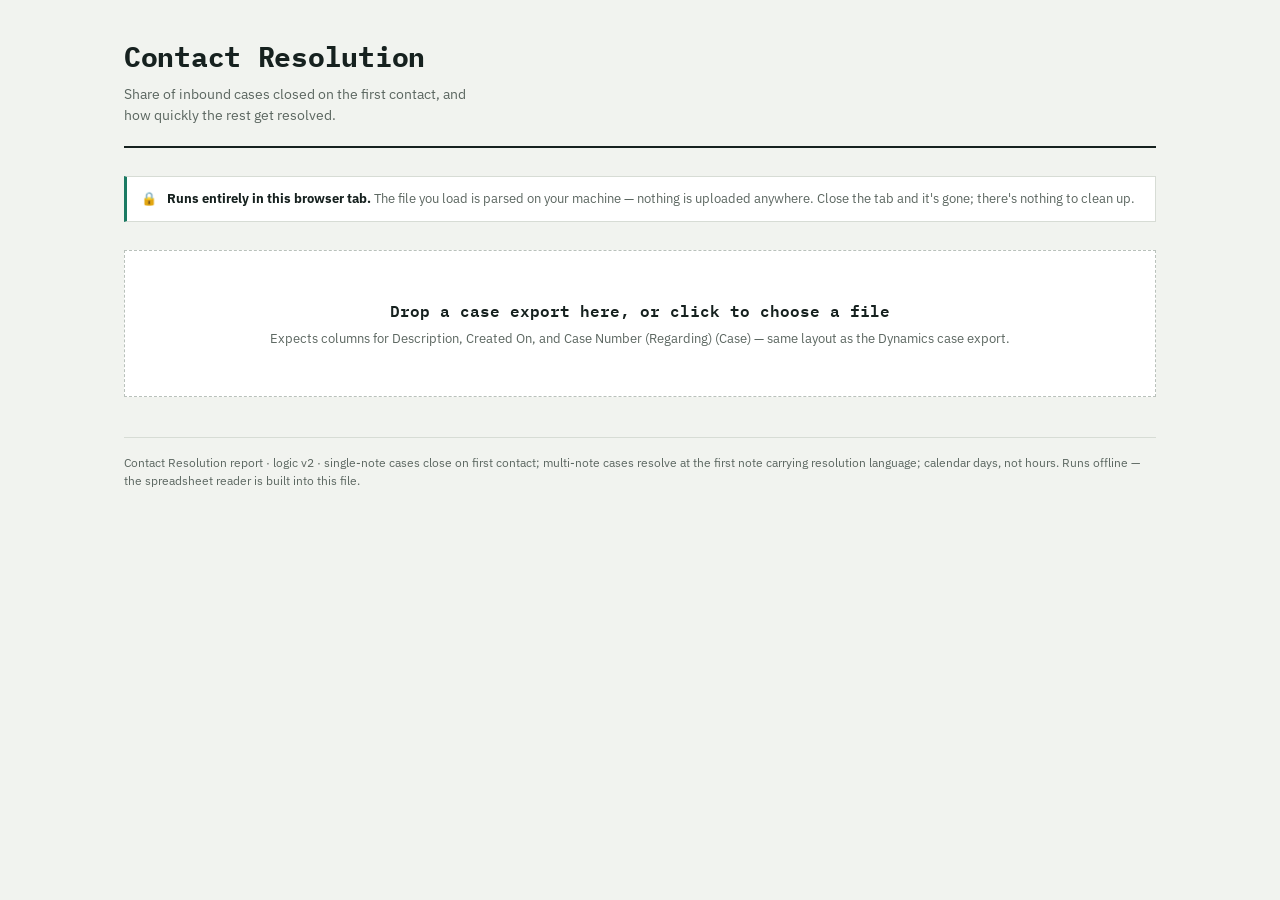
==== commit 90bd3cf0: "Rebuild the local report on the v3 layout with the agreed logic contact-resolution/index.html is now" ====
--- a/contact-resolution/index.html
+++ b/contact-resolution/index.html
@@ -1,304 +1,14 @@
 <!DOCTYPE html>
-<html lang="en" data-theme="light">
+<html lang="en">
 <head>
 <meta charset="UTF-8">
 <meta name="viewport" content="width=device-width, initial-scale=1.0">
-<title>Contact Resolution Rate</title>
-<style>
-*,*::before,*::after{box-sizing:border-box;margin:0;padding:0}
-
-:root{
-  --bg:#f5f7fb; --surface:#ffffff; --surface-2:#f1f4f9; --surface-3:#e8edf5;
-  --border:#e2e8f0; --border-strong:#cbd5e1;
-  --text:#1e293b; --text-muted:#64748b; --text-faint:#94a3b8;
-  --primary:#2a78d6; --primary-hover:#256abf; --primary-light:#eaf2fd; --on-primary:#ffffff;
-  --good:#0f7a52; --good-bg:#dcfce7;
-  --warn:#a35c00; --warn-bg:#fef3c7;
-  --bad:#b3261e; --bad-bg:#fee2e2;
-  --info-bg:#e0edfb;
-  --shadow:0 1px 2px rgba(15,23,42,.06),0 1px 3px rgba(15,23,42,.08);
-  --shadow-lg:0 10px 30px rgba(15,23,42,.14);
-  --radius:10px; --radius-sm:6px;
-}
-html[data-theme="dark"]{
-  --bg:#0f172a; --surface:#1a2436; --surface-2:#223049; --surface-3:#2b3a55;
-  --border:#334155; --border-strong:#43536b;
-  --text:#e9eef6; --text-muted:#9fb0c6; --text-faint:#7c8ca4;
-  --primary:#3987e5; --primary-hover:#5598e7; --primary-light:#16263f; --on-primary:#08121f;
-  --good:#4ade80; --good-bg:#0d3d29;
-  --warn:#fbbf24; --warn-bg:#402c05;
-  --bad:#f87171; --bad-bg:#43120f;
-  --info-bg:#152a44;
-  --shadow:0 1px 2px rgba(0,0,0,.4);
-  --shadow-lg:0 10px 30px rgba(0,0,0,.55);
-  color-scheme:dark;
-}
-
-body{
-  font-family:system-ui,-apple-system,"Segoe UI",Roboto,sans-serif;
-  background:var(--bg); color:var(--text); font-size:14px; line-height:1.5;
-  -webkit-font-smoothing:antialiased;
-}
-button,input,select,textarea{font:inherit;color:inherit}
-code{font-family:ui-monospace,SFMono-Regular,Menlo,monospace;background:var(--surface-2);border-radius:4px;padding:1px 5px;font-size:12px}
-
-/* ── Shell ─────────────────────────────────────────────── */
-.topbar{
-  display:flex;align-items:center;gap:14px;flex-wrap:wrap;
-  padding:16px 24px;background:var(--surface);border-bottom:1px solid var(--border);
-}
-.brand{display:flex;align-items:center;gap:11px;min-width:0}
-.brand .mark{
-  width:34px;height:34px;border-radius:9px;flex:none;display:grid;place-items:center;
-  background:var(--primary-light);color:var(--primary);font-size:17px;
-}
-.brand h1{font-size:16px;font-weight:700;letter-spacing:-.01em}
-.brand p{font-size:12px;color:var(--text-muted)}
-.topbar-actions{margin-left:auto;display:flex;gap:8px;align-items:center}
-.page{padding:22px 24px 56px;max-width:1320px;margin:0 auto}
-.card{background:var(--surface);border:1px solid var(--border);border-radius:var(--radius);box-shadow:var(--shadow);margin-bottom:18px}
-.card-head{display:flex;align-items:center;gap:10px;padding:14px 16px;border-bottom:1px solid var(--border);flex-wrap:wrap}
-.card-title{font-weight:650;font-size:14px}
-.card-sub{font-size:12px;color:var(--text-muted)}
-.card-body{padding:16px}
-
-/* ── Buttons & fields ──────────────────────────────────── */
-.btn{
-  display:inline-flex;align-items:center;gap:6px;padding:8px 14px;border-radius:var(--radius-sm);
-  border:1px solid var(--border-strong);background:var(--surface);color:var(--text);
-  font-weight:600;font-size:13px;cursor:pointer;transition:background .15s,border-color .15s;white-space:nowrap;
-}
-.btn:hover{background:var(--surface-2)}
-.btn-primary{background:var(--primary);border-color:var(--primary);color:var(--on-primary)}
-.btn-primary:hover{background:var(--primary-hover);border-color:var(--primary-hover)}
-.btn-sm{padding:5px 10px;font-size:12px}
-.field{display:flex;flex-direction:column;gap:5px}
-.field label{font-size:12px;font-weight:650;color:var(--text-muted)}
-.field input,.field select,.field textarea{
-  padding:8px 11px;border:1px solid var(--border);background:var(--surface);
-  border-radius:var(--radius-sm);width:100%;
-}
-.field input:focus,.field select:focus,.field textarea:focus{outline:2px solid var(--primary);outline-offset:-1px}
-.field textarea{resize:vertical;font-family:ui-monospace,SFMono-Regular,Menlo,monospace;font-size:12px;line-height:1.55}
-
-/* ── Tables & badges ───────────────────────────────────── */
-.table-wrap{overflow-x:auto}
-table{width:100%;border-collapse:collapse;font-size:13px}
-th{
-  text-align:left;font-size:11px;font-weight:700;letter-spacing:.05em;text-transform:uppercase;
-  color:var(--text-muted);padding:10px 14px;border-bottom:1px solid var(--border);white-space:nowrap;background:var(--surface);
-}
-td{padding:11px 14px;border-bottom:1px solid var(--border);vertical-align:middle}
-tbody tr:last-child td{border-bottom:none}
-.num{text-align:right;font-variant-numeric:tabular-nums}
-.badge{
-  display:inline-flex;align-items:center;gap:5px;padding:3px 9px;border-radius:999px;
-  font-size:11.5px;font-weight:650;background:var(--surface-3);color:var(--text-muted);white-space:nowrap;
-}
-.badge.good{background:var(--good-bg);color:var(--good)}
-.badge.warn{background:var(--warn-bg);color:var(--warn)}
-.badge.bad{background:var(--bad-bg);color:var(--bad)}
-.badge.info{background:var(--info-bg);color:var(--primary)}
-
-/* ── Drop zone ─────────────────────────────────────────── */
-.drop{
-  border:2px dashed var(--border-strong);border-radius:var(--radius);padding:30px 18px;text-align:center;
-  display:flex;flex-direction:column;gap:9px;align-items:center;transition:border-color .15s,background .15s;
-}
-.drop.over{border-color:var(--primary);background:var(--primary-light)}
-.drop .ic{font-size:28px;line-height:1}
-.drop .hint{font-size:12px;color:var(--text-muted);max-width:640px}
-.opts{display:flex;gap:14px;flex-wrap:wrap;align-items:flex-end;margin-top:16px}
-.opts .field{flex:0 0 auto}
-.opts .check{display:flex;align-items:center;gap:7px;font-size:13px;padding-bottom:9px;white-space:nowrap}
-.opts .spacer{margin-left:auto;display:flex;gap:8px;align-items:flex-end;flex-wrap:wrap}
-.filebar{
-  display:flex;gap:8px;align-items:baseline;flex-wrap:wrap;
-  padding:10px 13px;background:var(--info-bg);color:var(--text);border-radius:var(--radius-sm);
-  font-size:13px;margin:16px 0 0;
-}
-.filebar .meta{color:var(--text-muted);font-size:12px}
-
-/* ── Results ───────────────────────────────────────────── */
-.kpis{display:grid;grid-template-columns:repeat(auto-fit,minmax(280px,1fr));gap:14px;margin-bottom:18px}
-.kpi{border:1px solid var(--border);border-left-width:4px;border-radius:var(--radius);padding:16px 18px;background:var(--surface-2)}
-.kpi.pass{border-left-color:var(--good)}
-.kpi.fail{border-left-color:var(--bad)}
-.kpi.na{border-left-color:var(--border-strong)}
-.kpi .k-top{display:flex;align-items:center;gap:8px;flex-wrap:wrap}
-.kpi .k-lbl{font-size:12px;font-weight:650;color:var(--text-muted)}
-.kpi .k-val{font-size:34px;font-weight:700;letter-spacing:-.025em;font-variant-numeric:tabular-nums;margin:6px 0 2px}
-.kpi.pass .k-val{color:var(--good)}
-.kpi.fail .k-val{color:var(--bad)}
-.kpi .k-sub{font-size:12px;color:var(--text-muted)}
-.kpi .k-bar{height:6px;border-radius:3px;background:var(--surface-3);margin-top:10px;overflow:hidden;position:relative}
-.kpi .k-bar i{display:block;height:100%;border-radius:3px}
-.kpi.pass .k-bar i{background:var(--good)}
-.kpi.fail .k-bar i{background:var(--bad)}
-.kpi .k-bar u{position:absolute;top:-2px;bottom:-2px;width:2px;background:var(--text-faint)}
-
-.mix{display:flex;height:12px;border-radius:6px;overflow:hidden;background:var(--surface-3)}
-.mix span{display:block}
-.legend{display:flex;gap:16px;flex-wrap:wrap;font-size:12px;color:var(--text-muted);margin:8px 0 18px}
-.legend i{display:inline-block;width:9px;height:9px;border-radius:2px;margin-right:6px;vertical-align:middle}
-.chips{display:flex;gap:6px;flex-wrap:wrap;margin-bottom:12px}
-.chip{
-  border:1px solid var(--border-strong);background:var(--surface);border-radius:999px;padding:5px 12px;
-  font-size:12px;font-weight:600;cursor:pointer;color:var(--text-muted);
-}
-.chip:hover{background:var(--surface-2)}
-.chip.on{background:var(--primary);border-color:var(--primary);color:var(--on-primary)}
-tr.case-row{cursor:pointer}
-tr.case-row:hover{background:var(--surface-2)}
-tr.case-row .caret{color:var(--text-faint);font-size:10px;margin-right:4px}
-.phrase{color:var(--text-muted);font-size:12px}
-.tl{background:var(--surface-2)}
-.tl-item{border-left:2px solid var(--border-strong);padding:0 0 12px 13px;margin-left:6px}
-.tl-item:last-child{padding-bottom:2px}
-.tl-item.res{border-left-color:var(--good)}
-.tl-item.ph{border-left-color:var(--warn)}
-.tl-hdr{font-size:11.5px;color:var(--text-muted);margin-bottom:4px}
-.tl-hdr strong{color:var(--text)}
-.tl-txt{
-  font-size:12.5px;white-space:pre-wrap;max-height:150px;overflow:auto;
-  background:var(--surface);border:1px solid var(--border);border-radius:var(--radius-sm);padding:9px 11px;
-}
-.empty{padding:40px 20px;text-align:center;color:var(--text-muted)}
-.rules{font-size:12.5px;color:var(--text-muted);line-height:1.7}
-.rules strong{color:var(--text)}
-.rules ol{margin:8px 0 0 18px}
-.rules li{margin-bottom:5px}
-details.rules-box{border-top:1px solid var(--border);padding:14px 16px}
-details.rules-box summary{cursor:pointer;font-weight:650;font-size:13px;list-style:none}
-details.rules-box summary::-webkit-details-marker{display:none}
-details.rules-box summary::before{content:'▸ ';color:var(--text-faint)}
-details.rules-box[open] summary::before{content:'▾ '}
-details.rules-box .rules{margin-top:10px}
-.kw-grid{display:grid;grid-template-columns:repeat(auto-fit,minmax(290px,1fr));gap:16px}
-.toast{
-  position:fixed;left:50%;bottom:26px;transform:translateX(-50%) translateY(80px);
-  background:var(--text);color:var(--bg);padding:10px 18px;border-radius:999px;font-size:13px;font-weight:600;
-  box-shadow:var(--shadow-lg);opacity:0;transition:transform .22s,opacity .22s;pointer-events:none;z-index:50;
-}
-.toast.show{transform:translateX(-50%) translateY(0);opacity:1}
-.toast.err{background:var(--bad);color:#fff}
-.foot{font-size:12px;color:var(--text-faint);text-align:center;padding:4px 0 10px}
-
-@media (max-width:560px){
-  .page{padding:16px 14px 40px}
-  .topbar{padding:14px}
-  .opts .spacer{margin-left:0;width:100%}
-}
-@media print{
-  .topbar-actions,.drop,.opts,.chips,#kwCard,.foot{display:none!important}
-  body{background:#fff}
-  .card{box-shadow:none;break-inside:avoid}
-  .tl{display:none}
-}
-</style>
-</head>
-<body>
-
-<div class="topbar">
-  <div class="brand">
-    <div class="mark">📞</div>
-    <div>
-      <h1>Contact Resolution Rate</h1>
-      <p>% of phone contacts resolved and closed — first contact vs. the 2-day follow-up window</p>
-    </div>
-  </div>
-  <div class="topbar-actions">
-    <button class="btn btn-sm" id="demoBtn" title="Load made-up cases to see how it works">Demo data</button>
-    <button class="btn btn-sm" id="themeBtn" title="Switch light / dark">🌙</button>
-  </div>
-</div>
-
-<div class="page">
-
-  <div class="card">
-    <div class="card-head">
-      <div>
-        <div class="card-title">Case-note export</div>
-        <div class="card-sub">One row per case note. Everything runs inside this page — no server, no upload, nothing stored.</div>
-      </div>
-    </div>
-    <div class="card-body">
-      <div class="drop" id="drop">
-        <div class="ic">📄</div>
-        <div><strong>Drop the export here</strong> or <button class="btn btn-sm" id="pickBtn">choose a file</button></div>
-        <div class="hint">.xlsx / .xls / .csv — needs a <code>Case Number</code>, <code>Created On</code> and <code>Description</code> column. Extra words in the header are fine, so <code>Case Number (Regarding) (Case)</code> is matched too.</div>
-        <input type="file" id="file" accept=".xlsx,.xls,.csv" style="display:none">
-      </div>
-
-      <div class="opts" id="opts" style="display:none">
-        <div class="field" style="width:150px"><label for="days">Resolve-within (calendar days)</label><input type="number" id="days" min="1" max="60" value="2"></div>
-        <div class="field" style="width:305px"><label for="unres">Case never showing resolution language</label>
-          <select id="unres">
-            <option value="breach">Counts as a breach (stays in denominator)</option>
-            <option value="exclude">Excluded from the population</option>
-          </select>
-        </div>
-        <label class="check"><input type="checkbox" id="phoneOnly" checked> Phone-origin cases only</label>
-        <div class="spacer">
-          <button class="btn" id="exportBtn">⬇ Export CSV</button>
-          <button class="btn" id="printBtn">🖨 Print</button>
-          <button class="btn" id="clearBtn">✕ Clear</button>
-        </div>
-      </div>
-
-      <div class="filebar" id="filebar" style="display:none"></div>
-    </div>
-  </div>
-
-  <div class="card" id="resultCard" style="display:none">
-    <div class="card-head">
-      <div class="card-title">Result</div>
-      <div class="card-sub" id="resultSub"></div>
-    </div>
-    <div class="card-body" id="result"></div>
-    <details class="rules-box">
-      <summary>How a case is counted</summary>
-      <div class="rules" id="rulesText"></div>
-    </details>
-  </div>
-
-  <div class="card" id="kwCard" style="display:none">
-    <div class="card-head">
-      <div>
-        <div class="card-title">Phrase lists</div>
-        <div class="card-sub">Free text can't be judged by tone, so classification is pure phrase matching. <strong>Only the resolution list changes the numbers</strong> — the placeholder list just labels why a follow-up row was skipped.</div>
-      </div>
-    </div>
-    <div class="card-body">
-      <div class="kw-grid">
-        <div class="field">
-          <label for="kwRes">Resolution language — an outcome; the case is resolved at this row</label>
-          <textarea id="kwRes" rows="11" spellcheck="false"></textarea>
-        </div>
-        <div class="field">
-          <label for="kwPh">Placeholder / another attempt — no outcome; keep scanning</label>
-          <textarea id="kwPh" rows="11" spellcheck="false"></textarea>
-        </div>
-      </div>
-      <div style="display:flex;gap:8px;flex-wrap:wrap;margin-top:12px">
-        <button class="btn btn-primary" id="kwSave">Save &amp; re-run</button>
-        <button class="btn" id="kwReset">Reset to defaults</button>
-      </div>
-      <div class="rules" style="margin-top:12px">
-        One phrase per line. Matching is case-insensitive, ignores punctuation and is whole-word — <code>attempt</code> does not match <code>attempted</code>.
-        Device telemetry lines (<code>Status: ACTIVE</code>, <code>Last Heartbeat: …</code>) are stripped before matching, so a router's status can't read as a resolution.
-      </div>
-    </div>
-  </div>
-
-  <div class="foot">Everything stays in this browser. Saved settings live in this browser's local storage; case notes are never written anywhere.</div>
-</div>
-
-<div class="toast" id="toast"></div>
-
+<title>Contact Resolution — Local Report</title>
+<link rel="preconnect" href="https://fonts.googleapis.com">
+<link href="https://fonts.googleapis.com/css2?family=IBM+Plex+Mono:wght@400;500;600;700&family=IBM+Plex+Sans:wght@400;500;600&display=swap" rel="stylesheet">
 <script>
 /* SheetJS (xlsx) 0.18.5 — Apache-2.0 — https://sheetjs.com
-   Vendored in full so this page works with no network access. */
+   Vendored in full so this report also works with no network access. */
 /*! xlsx.js (C) 2013-present SheetJS -- http://sheetjs.com */
 var DO_NOT_EXPORT_CODEPAGE=true;var cptable={version:"1.15.0"};cptable[437]=function(){var e="\0\b\t\n\x0B\f\r @@ -420,577 +130,1725 @@
 var o=((a=s[17])==null?void 0:a[0])?Ob(e,e[_b(s[17][0].data)][0]):[];var l=vb(s[3][0].data);var c=0;l[1].forEach(function(r){var a=vb(r.data);var n=e[_b(a[2][0].data)][0];var i=db(n.meta[1][0].data);if(i!=6002)throw new Error("6001 unexpected reference to ".concat(i));var s=Ib(e,n);s.data.forEach(function(e,r){e.forEach(function(e,a){var n=Ra({r:c+r,c:a});var i=Sb(e,f,o);if(i)t[n]=i})});c+=s.nrows})}function Db(e,r){var t=vb(r.data);var a={"!ref":"A1"};var n=e[_b(t[2][0].data)];var i=db(n[0].meta[1][0].data);if(i!=6001)throw new Error("6000 unexpected reference to ".concat(i));Nb(e,n[0],a);return a}function Fb(e,r){var t;var a=vb(r.data);var n={name:((t=a[1])==null?void 0:t[0])?nb(a[1][0].data):"",sheets:[]};var i=gb(a[2],_b);i.forEach(function(r){e[r].forEach(function(r){var t=db(r.meta[1][0].data);if(t==6e3)n.sheets.push(Db(e,r))})});return n}function Pb(e,r){var t=Nw();var a=vb(r.data);var n=gb(a[1],_b);n.forEach(function(r){e[r].forEach(function(r){var a=db(r.meta[1][0].data);if(a==2){var n=Fb(e,r);n.sheets.forEach(function(e,r){Dw(t,e,r==0?n.name:n.name+"_"+r,true)})}})});if(t.SheetNames.length==0)throw new Error("Empty NUMBERS file");return t}function Lb(e){var r,t,a,n;var i={},s=[];e.FullPaths.forEach(function(e){if(e.match(/\.iwpv2/))throw new Error("Unsupported password protection")});e.FileIndex.forEach(function(e){if(!e.name.match(/\.iwa$/))return;var r;try{r=kb(e.content)}catch(t){return console.log("?? "+e.content.length+" "+(t.message||t))}var a;try{a=mb(r)}catch(t){return console.log("## "+(t.message||t))}a.forEach(function(e){i[e.id]=e.messages;s.push(e.id)})});if(!s.length)throw new Error("File has no messages");var f=((n=(a=(t=(r=i==null?void 0:i[1])==null?void 0:r[0])==null?void 0:t.meta)==null?void 0:a[1])==null?void 0:n[0].data)&&db(i[1][0].meta[1][0].data)==1&&i[1][0];if(!f)s.forEach(function(e){i[e].forEach(function(e){var r=db(e.meta[1][0].data)>>>0;if(r==1){if(!f)f=e;else throw new Error("Document has multiple roots")}})});if(!f)throw new Error("Cannot find Document root");return Pb(i,f)}function Mb(e,r,t){var a,n,i,s;if(!((a=e[6])==null?void 0:a[0])||!((n=e[7])==null?void 0:n[0]))throw"Mutation only works on post-BNC storages!";var f=((s=(i=e[8])==null?void 0:i[0])==null?void 0:s.data)&&db(e[8][0].data)>0||false;if(f)throw"Math only works with normal offsets";var o=0;var l=ab(e[7][0].data),c=0,h=[];var u=ab(e[4][0].data),d=0,v=[];for(var p=0;p<r.length;++p){if(r[p]==null){l.setUint16(p*2,65535,true);u.setUint16(p*2,65535);continue}l.setUint16(p*2,c,true);u.setUint16(p*2,d,true);var g,m;switch(typeof r[p]){case"string":g=Cb({t:"s",v:r[p]},t);m=yb({t:"s",v:r[p]},t);break;case"number":g=Cb({t:"n",v:r[p]},t);m=yb({t:"n",v:r[p]},t);break;case"boolean":g=Cb({t:"b",v:r[p]},t);m=yb({t:"b",v:r[p]},t);break;default:throw new Error("Unsupported value "+r[p]);}h.push(g);c+=g.length;v.push(m);d+=m.length;++o}e[2][0].data=ub(o);for(;p<e[7][0].data.length/2;++p){l.setUint16(p*2,65535,true);u.setUint16(p*2,65535,true)}e[6][0].data=fb(h);e[3][0].data=fb(v);return o}function Ub(e,r){if(!r||!r.numbers)throw new Error("Must pass a `numbers` option -- check the README");var t=e.Sheets[e.SheetNames[0]];if(e.SheetNames.length>1)console.error("The Numbers writer currently writes only the first table");var a=Ia(t["!ref"]);a.s.r=a.s.c=0;var n=false;if(a.e.c>9){n=true;a.e.c=9}if(a.e.r>49){n=true;a.e.r=49}if(n)console.error("The Numbers writer is currently limited to ".concat(Na(a)));var i=Aw(t,{range:a,header:1});var s=["~Sh33tJ5~"];i.forEach(function(e){return e.forEach(function(e){if(typeof e=="string")s.push(e)})});var f={};var o=[];var l=Ke.read(r.numbers,{type:"base64"});l.FileIndex.map(function(e,r){return[e,l.FullPaths[r]]}).forEach(function(e){var r=e[0],t=e[1];if(r.type!=2)return;if(!r.name.match(/\.iwa/))return;var a=r.content;var n=kb(a);var i=mb(n);i.forEach(function(e){o.push(e.id);f[e.id]={deps:[],location:t,type:db(e.messages[0].meta[1][0].data)}})});o.sort(function(e,r){return e-r});var c=o.filter(function(e){return e>1}).map(function(e){return[e,ub(e)]});l.FileIndex.map(function(e,r){return[e,l.FullPaths[r]]}).forEach(function(e){var r=e[0],t=e[1];if(!r.name.match(/\.iwa/))return;var a=mb(kb(r.content));a.forEach(function(e){e.messages.forEach(function(r){c.forEach(function(r){if(e.messages.some(function(e){return db(e.meta[1][0].data)!=11006&&sb(e.data,r[1])})){f[r[0]].deps.push(e.id)}})})})});function h(){for(var e=927262;e<2e6;++e)if(!f[e])return e;throw new Error("Too many messages")}var u=Ke.find(l,f[1].location);var d=mb(kb(u.content));var v;for(var p=0;p<d.length;++p){var g=d[p];if(g.id==1)v=g}var m=_b(vb(v.messages[0].data)[1][0].data);u=Ke.find(l,f[m].location);d=mb(kb(u.content));for(p=0;p<d.length;++p){g=d[p];if(g.id==m)v=g}m=_b(vb(v.messages[0].data)[2][0].data);u=Ke.find(l,f[m].location);d=mb(kb(u.content));for(p=0;p<d.length;++p){g=d[p];if(g.id==m)v=g}m=_b(vb(v.messages[0].data)[2][0].data);u=Ke.find(l,f[m].location);d=mb(kb(u.content));for(p=0;p<d.length;++p){g=d[p];if(g.id==m)v=g}var b=vb(v.messages[0].data);{b[6][0].data=ub(a.e.r+1);b[7][0].data=ub(a.e.c+1);var w=_b(b[46][0].data);var k=Ke.find(l,f[w].location);var T=mb(kb(k.content));{for(var A=0;A<T.length;++A){if(T[A].id==w)break}if(T[A].id!=w)throw"Bad ColumnRowUIDMapArchive";var E=vb(T[A].messages[0].data);E[1]=[];E[2]=[],E[3]=[];for(var C=0;C<=a.e.c;++C){var y=[];y[1]=y[2]=[{type:0,data:ub(C+420690)}];E[1].push({type:2,data:pb(y)});E[2].push({type:0,data:ub(C)});E[3].push({type:0,data:ub(C)})}E[4]=[];E[5]=[],E[6]=[];for(var S=0;S<=a.e.r;++S){y=[];y[1]=y[2]=[{type:0,data:ub(S+726270)}];E[4].push({type:2,data:pb(y)});E[5].push({type:0,data:ub(S)});E[6].push({type:0,data:ub(S)})}T[A].messages[0].data=pb(E)}k.content=Tb(bb(T));k.size=k.content.length;delete b[46];var _=vb(b[4][0].data);{_[7][0].data=ub(a.e.r+1);var x=vb(_[1][0].data);var O=_b(x[2][0].data);k=Ke.find(l,f[O].location);T=mb(kb(k.content));{if(T[0].id!=O)throw"Bad HeaderStorageBucket";var R=vb(T[0].messages[0].data);for(S=0;S<i.length;++S){var I=vb(R[2][0].data);I[1][0].data=ub(S);I[4][0].data=ub(i[S].length);R[2][S]={type:R[2][0].type,data:pb(I)}}T[0].messages[0].data=pb(R)}k.content=Tb(bb(T));k.size=k.content.length;var N=_b(_[2][0].data);k=Ke.find(l,f[N].location);T=mb(kb(k.content));{if(T[0].id!=N)throw"Bad HeaderStorageBucket";R=vb(T[0].messages[0].data);for(C=0;C<=a.e.c;++C){I=vb(R[2][0].data);I[1][0].data=ub(C);I[4][0].data=ub(a.e.r+1);R[2][C]={type:R[2][0].type,data:pb(I)}}T[0].messages[0].data=pb(R)}k.content=Tb(bb(T));k.size=k.content.length;var D=_b(_[4][0].data);(function(){var e=Ke.find(l,f[D].location);var r=mb(kb(e.content));var t;for(var a=0;a<r.length;++a){var n=r[a];if(n.id==D)t=n}var i=vb(t.messages[0].data);{i[3]=[];var o=[];s.forEach(function(e,r){o[1]=[{type:0,data:ub(r)}];o[2]=[{type:0,data:ub(1)}];o[3]=[{type:2,data:ib(e)}];i[3].push({type:2,data:pb(o)})})}t.messages[0].data=pb(i);var c=bb(r);var h=Tb(c);e.content=h;e.size=e.content.length})();var F=vb(_[3][0].data);{var P=F[1][0];delete F[2];var L=vb(P.data);{var M=_b(L[2][0].data);(function(){var e=Ke.find(l,f[M].location);var r=mb(kb(e.content));var t;for(var n=0;n<r.length;++n){var o=r[n];if(o.id==M)t=o}var c=vb(t.messages[0].data);{delete c[6];delete F[7];var h=new Uint8Array(c[5][0].data);c[5]=[];var u=0;for(var d=0;d<=a.e.r;++d){var v=vb(h);u+=Mb(v,i[d],s);v[1][0].data=ub(d);c[5].push({data:pb(v),type:2})}c[1]=[{type:0,data:ub(a.e.c+1)}];c[2]=[{type:0,data:ub(a.e.r+1)}];c[3]=[{type:0,data:ub(u)}];c[4]=[{type:0,data:ub(a.e.r+1)}]}t.messages[0].data=pb(c);var p=bb(r);var g=Tb(p);e.content=g;e.size=e.content.length})()}P.data=pb(L)}_[3][0].data=pb(F)}b[4][0].data=pb(_)}v.messages[0].data=pb(b);var U=bb(d);var B=Tb(U);u.content=B;u.size=u.content.length;return l}function Bb(e){return function r(t){for(var a=0;a!=e.length;++a){var n=e[a];if(t[n[0]]===undefined)t[n[0]]=n[1];if(n[2]==="n")t[n[0]]=Number(t[n[0]])}}}function Wb(e){Bb([["cellNF",false],["cellHTML",true],["cellFormula",true],["cellStyles",false],["cellText",true],["cellDates",false],["sheetStubs",false],["sheetRows",0,"n"],["bookDeps",false],["bookSheets",false],["bookProps",false],["bookFiles",false],["bookVBA",false],["password",""],["WTF",false]])(e)}function Hb(e){Bb([["cellDates",false],["bookSST",false],["bookType","xlsx"],["compression",false],["WTF",false]])(e)}function zb(e){if(qn.WS.indexOf(e)>-1)return"sheet";if(qn.CS&&e==qn.CS)return"chart";if(qn.DS&&e==qn.DS)return"dialog";if(qn.MS&&e==qn.MS)return"macro";return e&&e.length?e:"sheet"}function Vb(e,r){if(!e)return 0;try{e=r.map(function a(r){if(!r.id)r.id=r.strRelID;return[r.name,e["!id"][r.id].Target,zb(e["!id"][r.id].Type)]})}catch(t){return null}return!e||e.length===0?null:e}function Gb(e,r,t,a,n,i,s,f,o,l,c,h){try{i[a]=Qn(Rr(e,t,true),r);var u=Or(e,r);var d;switch(f){case"sheet":d=pg(u,r,n,o,i[a],l,c,h);break;case"chart":d=gg(u,r,n,o,i[a],l,c,h);if(!d||!d["!drawel"])break;var v=Lr(d["!drawel"].Target,r);var p=Zn(v);var g=th(Rr(e,v,true),Qn(Rr(e,p,true),v));var m=Lr(g,v);var b=Zn(m);d=Pp(Rr(e,m,true),m,o,Qn(Rr(e,b,true),m),l,d);break;case"macro":d=mg(u,r,n,o,i[a],l,c,h);break;case"dialog":d=bg(u,r,n,o,i[a],l,c,h);break;default:throw new Error("Unrecognized sheet type "+f);}s[a]=d;var w=[];if(i&&i[a])rr(i[a]).forEach(function(t){var n="";if(i[a][t].Type==qn.CMNT){n=Lr(i[a][t].Target,r);var s=Ag(Or(e,n,true),n,o);if(!s||!s.length)return;ih(d,s,false)}if(i[a][t].Type==qn.TCMNT){n=Lr(i[a][t].Target,r);w=w.concat(oh(Or(e,n,true),o))}});if(w&&w.length)ih(d,w,true,o.people||[])}catch(k){if(o.WTF)throw k}}function jb(e){return e.charAt(0)=="/"?e.slice(1):e}function Xb(e,r){ze();r=r||{};Wb(r);if(_r(e,"META-INF/manifest.xml"))return Zm(e,r);if(_r(e,"objectdata.xml"))return Zm(e,r);if(_r(e,"Index/Document.iwa")){if(typeof Uint8Array=="undefined")throw new Error("NUMBERS file parsing requires Uint8Array support");if(typeof Lb!="undefined"){if(e.FileIndex)return Lb(e);var t=Ke.utils.cfb_new();Nr(e).forEach(function(r){Dr(t,r,Ir(e,r))});return Lb(t)}throw new Error("Unsupported NUMBERS file")}if(!_r(e,"[Content_Types].xml")){if(_r(e,"index.xml.gz"))throw new Error("Unsupported NUMBERS 08 file");if(_r(e,"index.xml"))throw new Error("Unsupported NUMBERS 09 file");throw new Error("Unsupported ZIP file")}var a=Nr(e);var n=Kn(Rr(e,"[Content_Types].xml"));var i=false;var s,f;if(n.workbooks.length===0){f="xl/workbook.xml";if(Or(e,f,true))n.workbooks.push(f)}if(n.workbooks.length===0){f="xl/workbook.bin";if(!Or(e,f,true))throw new Error("Could not find workbook");n.workbooks.push(f);i=true}if(n.workbooks[0].slice(-3)=="bin")i=true;var o={};var l={};if(!r.bookSheets&&!r.bookProps){xd=[];if(n.sst)try{xd=Tg(Or(e,jb(n.sst)),n.sst,r)}catch(c){if(r.WTF)throw c}if(r.cellStyles&&n.themes.length)o=kg(Rr(e,n.themes[0].replace(/^\//,""),true)||"",n.themes[0],r);if(n.style)l=wg(Or(e,jb(n.style)),n.style,o,r)}n.links.map(function(t){try{var a=Qn(Rr(e,Zn(jb(t))),t);return Cg(Or(e,jb(t)),a,t,r)}catch(n){}});var h=vg(Or(e,jb(n.workbooks[0])),n.workbooks[0],r);var u={},d="";if(n.coreprops.length){d=Or(e,jb(n.coreprops[0]),true);if(d)u=hi(d);if(n.extprops.length!==0){d=Or(e,jb(n.extprops[0]),true);if(d)mi(d,u,r)}}var v={};if(!r.bookSheets||r.bookProps){if(n.custprops.length!==0){d=Rr(e,jb(n.custprops[0]),true);if(d)v=ki(d,r)}}var p={};if(r.bookSheets||r.bookProps){if(h.Sheets)s=h.Sheets.map(function I(e){return e.name});else if(u.Worksheets&&u.SheetNames.length>0)s=u.SheetNames;if(r.bookProps){p.Props=u;p.Custprops=v}if(r.bookSheets&&typeof s!=="undefined")p.SheetNames=s;if(r.bookSheets?p.SheetNames:r.bookProps)return p}s={};var g={};if(r.bookDeps&&n.calcchain)g=Eg(Or(e,jb(n.calcchain)),n.calcchain,r);var m=0;var b={};var w,k;{var T=h.Sheets;u.Worksheets=T.length;u.SheetNames=[];for(var A=0;A!=T.length;++A){u.SheetNames[A]=T[A].name}}var E=i?"bin":"xml";var C=n.workbooks[0].lastIndexOf("/");var y=(n.workbooks[0].slice(0,C+1)+"_rels/"+n.workbooks[0].slice(C+1)+".rels").replace(/^\//,"");if(!_r(e,y))y="xl/_rels/workbook."+E+".rels";var S=Qn(Rr(e,y,true),y.replace(/_rels.*/,"s5s"));if((n.metadata||[]).length>=1){r.xlmeta=yg(Or(e,jb(n.metadata[0])),n.metadata[0],r)}if((n.people||[]).length>=1){r.people=ch(Or(e,jb(n.people[0])),r)}if(S)S=Vb(S,h.Sheets);var _=Or(e,"xl/worksheets/sheet.xml",true)?1:0;e:for(m=0;m!=u.Worksheets;++m){var x="sheet";if(S&&S[m]){w="xl/"+S[m][1].replace(/[\/]?xl\//,"");if(!_r(e,w))w=S[m][1];if(!_r(e,w))w=y.replace(/_rels\/.*$/,"")+S[m][1];x=S[m][2]}else{w="xl/worksheets/sheet"+(m+1-_)+"."+E;w=w.replace(/sheet0\./,"sheet.")}k=w.replace(/^(.*)(\/)([^\/]*)$/,"$1/_rels/$3.rels");if(r&&r.sheets!=null)switch(typeof r.sheets){case"number":if(m!=r.sheets)continue e;break;case"string":if(u.SheetNames[m].toLowerCase()!=r.sheets.toLowerCase())continue e;break;default:if(Array.isArray&&Array.isArray(r.sheets)){var O=false;for(var R=0;R!=r.sheets.length;++R){if(typeof r.sheets[R]=="number"&&r.sheets[R]==m)O=1;if(typeof r.sheets[R]=="string"&&r.sheets[R].toLowerCase()==u.SheetNames[m].toLowerCase())O=1}if(!O)continue e};}Gb(e,w,k,u.SheetNames[m],m,b,s,x,r,h,o,l)}p={Directory:n,Workbook:h,Props:u,Custprops:v,Deps:g,Sheets:s,SheetNames:u.SheetNames,Strings:xd,Styles:l,Themes:o,SSF:br(X)};if(r&&r.bookFiles){if(e.files){p.keys=a;p.files=e.files}else{p.keys=[];p.files={};e.FullPaths.forEach(function(r,t){r=r.replace(/^Root Entry[\/]/,"");p.keys.push(r);p.files[r]=e.FileIndex[t]})}}if(r&&r.bookVBA){if(n.vba.length>0)p.vbaraw=Or(e,jb(n.vba[0]),true);else if(n.defaults&&n.defaults.bin===bh)p.vbaraw=Or(e,"xl/vbaProject.bin",true)}return p}function $b(e,r){var t=r||{};var a="Workbook",n=Ke.find(e,a);try{a="/!DataSpaces/Version";n=Ke.find(e,a);if(!n||!n.content)throw new Error("ECMA-376 Encrypted file missing "+a);Ko(n.content);a="/!DataSpaces/DataSpaceMap";n=Ke.find(e,a);if(!n||!n.content)throw new Error("ECMA-376 Encrypted file missing "+a);var i=qo(n.content);if(i.length!==1||i[0].comps.length!==1||i[0].comps[0].t!==0||i[0].name!=="StrongEncryptionDataSpace"||i[0].comps[0].v!=="EncryptedPackage")throw new Error("ECMA-376 Encrypted file bad "+a);a="/!DataSpaces/DataSpaceInfo/StrongEncryptionDataSpace";n=Ke.find(e,a);if(!n||!n.content)throw new Error("ECMA-376 Encrypted file missing "+a);var s=Zo(n.content);if(s.length!=1||s[0]!="StrongEncryptionTransform")throw new Error("ECMA-376 Encrypted file bad "+a);a="/!DataSpaces/TransformInfo/StrongEncryptionTransform/!Primary";n=Ke.find(e,a);if(!n||!n.content)throw new Error("ECMA-376 Encrypted file missing "+a);el(n.content)}catch(f){}a="/EncryptionInfo";n=Ke.find(e,a);if(!n||!n.content)throw new Error("ECMA-376 Encrypted file missing "+a);var o=al(n.content);a="/EncryptedPackage";n=Ke.find(e,a);if(!n||!n.content)throw new Error("ECMA-376 Encrypted file missing "+a);if(o[0]==4&&typeof decrypt_agile!=="undefined")return decrypt_agile(o[1],n.content,t.password||"",t);if(o[0]==2&&typeof decrypt_std76!=="undefined")return decrypt_std76(o[1],n.content,t.password||"",t);throw new Error("File is password-protected")}function Yb(e,r){if(r.bookType=="ods")return tb(e,r);if(r.bookType=="numbers")return Ub(e,r);if(r.bookType=="xlsb")return Kb(e,r);return Jb(e,r)}function Kb(e,r){ah=1024;if(e&&!e.SSF){e.SSF=br(X)}if(e&&e.SSF){ze();He(e.SSF);r.revssf=nr(e.SSF);r.revssf[e.SSF[65535]]=0;r.ssf=e.SSF}r.rels={};r.wbrels={};r.Strings=[];r.Strings.Count=0;r.Strings.Unique=0;if(Rd)r.revStrings=new Map;else{r.revStrings={};r.revStrings.foo=[];delete r.revStrings.foo}var t=r.bookType=="xlsb"?"bin":"xml";var a=Th.indexOf(r.bookType)>-1;var n=Yn();Hb(r=r||{});var i=Fr();var s="",f=0;r.cellXfs=[];Fd(r.cellXfs,{},{revssf:{General:0}});if(!e.Props)e.Props={};s="docProps/core.xml";Dr(i,s,di(e.Props,r));n.coreprops.push(s);ri(r.rels,2,s,qn.CORE_PROPS);s="docProps/app.xml";if(e.Props&&e.Props.SheetNames){}else if(!e.Workbook||!e.Workbook.Sheets)e.Props.SheetNames=e.SheetNames;else{var o=[];for(var l=0;l<e.SheetNames.length;++l)if((e.Workbook.Sheets[l]||{}).Hidden!=2)o.push(e.SheetNames[l]);e.Props.SheetNames=o}e.Props.Worksheets=e.Props.SheetNames.length;Dr(i,s,bi(e.Props,r));n.extprops.push(s);ri(r.rels,3,s,qn.EXT_PROPS);if(e.Custprops!==e.Props&&rr(e.Custprops||{}).length>0){s="docProps/custom.xml";Dr(i,s,Ti(e.Custprops,r));n.custprops.push(s);ri(r.rels,4,s,qn.CUST_PROPS)}for(f=1;f<=e.SheetNames.length;++f){var c={"!id":{}};var h=e.Sheets[e.SheetNames[f-1]];var u=(h||{})["!type"]||"sheet";switch(u){case"chart":;default:s="xl/worksheets/sheet"+f+"."+t;Dr(i,s,_g(f-1,s,r,e,c));n.sheets.push(s);ri(r.wbrels,-1,"worksheets/sheet"+f+"."+t,qn.WS[0]);}if(h){var d=h["!comments"];var v=false;var p="";if(d&&d.length>0){p="xl/comments"+f+"."+t;Dr(i,p,Ig(d,p,r));n.comments.push(p);ri(c,-1,"../comments"+f+"."+t,qn.CMNT);v=true}if(h["!legacy"]){if(v)Dr(i,"xl/drawings/vmlDrawing"+f+".vml",nh(f,h["!comments"]))}delete h["!comments"];delete h["!legacy"]}if(c["!id"].rId1)Dr(i,Zn(s),ei(c))}if(r.Strings!=null&&r.Strings.length>0){s="xl/sharedStrings."+t;Dr(i,s,Rg(r.Strings,s,r));n.strs.push(s);ri(r.wbrels,-1,"sharedStrings."+t,qn.SST)}s="xl/workbook."+t;Dr(i,s,Sg(e,s,r));n.workbooks.push(s);ri(r.rels,1,s,qn.WB);s="xl/theme/theme1.xml";Dr(i,s,Ic(e.Themes,r));n.themes.push(s);ri(r.wbrels,-1,"theme/theme1.xml",qn.THEME);s="xl/styles."+t;Dr(i,s,Og(e,s,r));n.styles.push(s);ri(r.wbrels,-1,"styles."+t,qn.STY);if(e.vbaraw&&a){s="xl/vbaProject.bin";Dr(i,s,e.vbaraw);n.vba.push(s);ri(r.wbrels,-1,"vbaProject.bin",qn.VBA)}s="xl/metadata."+t;Dr(i,s,Ng(s));n.metadata.push(s);ri(r.wbrels,-1,"metadata."+t,qn.XLMETA);Dr(i,"[Content_Types].xml",Jn(n,r));Dr(i,"_rels/.rels",ei(r.rels));Dr(i,"xl/_rels/workbook."+t+".rels",ei(r.wbrels));delete r.revssf;delete r.ssf;return i}function Jb(e,r){ah=1024;if(e&&!e.SSF){e.SSF=br(X)}if(e&&e.SSF){ze();He(e.SSF);r.revssf=nr(e.SSF);r.revssf[e.SSF[65535]]=0;r.ssf=e.SSF}r.rels={};r.wbrels={};r.Strings=[];r.Strings.Count=0;r.Strings.Unique=0;if(Rd)r.revStrings=new Map;else{r.revStrings={};r.revStrings.foo=[];delete r.revStrings.foo}var t="xml";var a=Th.indexOf(r.bookType)>-1;var n=Yn();Hb(r=r||{});var i=Fr();var s="",f=0;r.cellXfs=[];Fd(r.cellXfs,{},{revssf:{General:0}});if(!e.Props)e.Props={};s="docProps/core.xml";Dr(i,s,di(e.Props,r));n.coreprops.push(s);ri(r.rels,2,s,qn.CORE_PROPS);s="docProps/app.xml";if(e.Props&&e.Props.SheetNames){}else if(!e.Workbook||!e.Workbook.Sheets)e.Props.SheetNames=e.SheetNames;else{var o=[];for(var l=0;l<e.SheetNames.length;++l)if((e.Workbook.Sheets[l]||{}).Hidden!=2)o.push(e.SheetNames[l]);e.Props.SheetNames=o}e.Props.Worksheets=e.Props.SheetNames.length;Dr(i,s,bi(e.Props,r));n.extprops.push(s);ri(r.rels,3,s,qn.EXT_PROPS);if(e.Custprops!==e.Props&&rr(e.Custprops||{}).length>0){s="docProps/custom.xml";Dr(i,s,Ti(e.Custprops,r));n.custprops.push(s);ri(r.rels,4,s,qn.CUST_PROPS)}var c=["SheetJ5"];r.tcid=0;for(f=1;f<=e.SheetNames.length;++f){var h={"!id":{}};var u=e.Sheets[e.SheetNames[f-1]];var d=(u||{})["!type"]||"sheet";switch(d){case"chart":;default:s="xl/worksheets/sheet"+f+"."+t;Dr(i,s,pv(f-1,r,e,h));n.sheets.push(s);ri(r.wbrels,-1,"worksheets/sheet"+f+"."+t,qn.WS[0]);}if(u){var v=u["!comments"];var p=false;var g="";if(v&&v.length>0){var m=false;v.forEach(function(e){e[1].forEach(function(e){if(e.T==true)m=true})});if(m){g="xl/threadedComments/threadedComment"+f+"."+t;Dr(i,g,lh(v,c,r));n.threadedcomments.push(g);ri(h,-1,"../threadedComments/threadedComment"+f+"."+t,qn.TCMNT)}g="xl/comments"+f+"."+t;Dr(i,g,fh(v,r));n.comments.push(g);ri(h,-1,"../comments"+f+"."+t,qn.CMNT);p=true}if(u["!legacy"]){if(p)Dr(i,"xl/drawings/vmlDrawing"+f+".vml",nh(f,u["!comments"]))}delete u["!comments"];delete u["!legacy"]}if(h["!id"].rId1)Dr(i,Zn(s),ei(h))}if(r.Strings!=null&&r.Strings.length>0){s="xl/sharedStrings."+t;Dr(i,s,Ho(r.Strings,r));n.strs.push(s);ri(r.wbrels,-1,"sharedStrings."+t,qn.SST)}s="xl/workbook."+t;Dr(i,s,rg(e,r));n.workbooks.push(s);ri(r.rels,1,s,qn.WB);s="xl/theme/theme1.xml";Dr(i,s,Ic(e.Themes,r));n.themes.push(s);ri(r.wbrels,-1,"theme/theme1.xml",qn.THEME);s="xl/styles."+t;Dr(i,s,$l(e,r));n.styles.push(s);ri(r.wbrels,-1,"styles."+t,qn.STY);if(e.vbaraw&&a){s="xl/vbaProject.bin";Dr(i,s,e.vbaraw);n.vba.push(s);ri(r.wbrels,-1,"vbaProject.bin",qn.VBA)}s="xl/metadata."+t;Dr(i,s,Jc());n.metadata.push(s);ri(r.wbrels,-1,"metadata."+t,qn.XLMETA);if(c.length>1){s="xl/persons/person.xml";Dr(i,s,hh(c,r));n.people.push(s);ri(r.wbrels,-1,"persons/person.xml",qn.PEOPLE)}Dr(i,"[Content_Types].xml",Jn(n,r));Dr(i,"_rels/.rels",ei(r.rels));Dr(i,"xl/_rels/workbook."+t+".rels",ei(r.wbrels));delete r.revssf;delete r.ssf;return i}function qb(e,r){var t="";switch((r||{}).type||"base64"){case"buffer":return[e[0],e[1],e[2],e[3],e[4],e[5],e[6],e[7]];case"base64":t=k(e.slice(0,12));break;case"binary":t=e;break;case"array":return[e[0],e[1],e[2],e[3],e[4],e[5],e[6],e[7]];default:throw new Error("Unrecognized type "+(r&&r.type||"undefined"));}return[t.charCodeAt(0),t.charCodeAt(1),t.charCodeAt(2),t.charCodeAt(3),t.charCodeAt(4),t.charCodeAt(5),t.charCodeAt(6),t.charCodeAt(7)]}function Zb(e,r){if(Ke.find(e,"EncryptedPackage"))return $b(e,r);return vm(e,r)}function Qb(e,r){var t,a=e;var n=r||{};if(!n.type)n.type=T&&Buffer.isBuffer(e)?"buffer":"base64";t=Pr(a,n);return Xb(t,n)}function ew(e,r){var t=0;e:while(t<e.length)switch(e.charCodeAt(t)){case 10:;case 13:;case 32:++t;break;case 60:return jg(e.slice(t),r);default:break e;}return So.to_workbook(e,r)}function rw(e,r){var t="",a=qb(e,r);switch(r.type){case"base64":t=k(e);break;case"binary":t=e;break;case"buffer":t=e.toString("binary");break;case"array":t=mr(e);break;default:throw new Error("Unrecognized type "+r.type);}if(a[0]==239&&a[1]==187&&a[2]==191)t=lt(t);r.type="binary";return ew(t,r)}function tw(e,r){var t=e;if(r.type=="base64")t=k(t);t=a.utils.decode(1200,t.slice(2),"str");r.type="binary";return ew(t,r)}function aw(e){return!e.match(/[^\x00-\x7F]/)?e:ct(e)}function nw(e,r,t,a){if(a){t.type="string";return So.to_workbook(e,t)}return So.to_workbook(r,t)}function iw(e,r){l();var t=r||{};if(typeof ArrayBuffer!=="undefined"&&e instanceof ArrayBuffer)return iw(new Uint8Array(e),(t=br(t),t.type="array",t));if(typeof Uint8Array!=="undefined"&&e instanceof Uint8Array&&!t.type)t.type=typeof Deno!=="undefined"?"buffer":"array";var a=e,n=[0,0,0,0],i=false;if(t.cellStyles){t.cellNF=true;t.sheetStubs=true}Od={};if(t.dateNF)Od.dateNF=t.dateNF;if(!t.type)t.type=T&&Buffer.isBuffer(e)?"buffer":"base64";if(t.type=="file"){t.type=T?"buffer":"binary";a=er(e);if(typeof Uint8Array!=="undefined"&&!T)t.type="array"}if(t.type=="string"){i=true;t.type="binary";t.codepage=65001;a=aw(e)}if(t.type=="array"&&typeof Uint8Array!=="undefined"&&e instanceof Uint8Array&&typeof ArrayBuffer!=="undefined"){var s=new ArrayBuffer(3),f=new Uint8Array(s);f.foo="bar";if(!f.foo){t=br(t);t.type="array";return iw(O(a),t)}}switch((n=qb(a,t))[0]){case 208:if(n[1]===207&&n[2]===17&&n[3]===224&&n[4]===161&&n[5]===177&&n[6]===26&&n[7]===225)return Zb(Ke.read(a,t),t);break;case 9:if(n[1]<=8)return vm(a,t);break;case 60:return jg(a,t);case 73:if(n[1]===73&&n[2]===42&&n[3]===0)throw new Error("TIFF Image File is not a spreadsheet");if(n[1]===68)return _o(a,t);break;case 84:if(n[1]===65&&n[2]===66&&n[3]===76)return Co.to_workbook(a,t);break;case 80:return n[1]===75&&n[2]<9&&n[3]<9?Qb(a,t):nw(e,a,t,i);case 239:return n[3]===60?jg(a,t):nw(e,a,t,i);case 255:if(n[1]===254){return tw(a,t)}else if(n[1]===0&&n[2]===2&&n[3]===0)return xo.to_workbook(a,t);break;case 0:if(n[1]===0){if(n[2]>=2&&n[3]===0)return xo.to_workbook(a,t);if(n[2]===0&&(n[3]===8||n[3]===9))return xo.to_workbook(a,t)}break;case 3:;case 131:;case 139:;case 140:return Ao.to_workbook(a,t);case 123:if(n[1]===92&&n[2]===114&&n[3]===116)return gl.to_workbook(a,t);break;case 10:;case 13:;case 32:return rw(a,t);case 137:if(n[1]===80&&n[2]===78&&n[3]===71)throw new Error("PNG Image File is not a spreadsheet");break;}if(To.indexOf(n[0])>-1&&n[2]<=12&&n[3]<=31)return Ao.to_workbook(a,t);return nw(e,a,t,i)}function sw(e,r){var t=r||{};t.type="file";return iw(e,t)}function fw(e,r){switch(r.type){case"base64":;case"binary":break;case"buffer":;case"array":r.type="";break;case"file":return Qe(r.file,Ke.write(e,{type:T?"buffer":""}));case"string":throw new Error("'string' output type invalid for '"+r.bookType+"' files");default:throw new Error("Unrecognized type "+r.type);}return Ke.write(e,r)}function ow(e,r){var t=br(r||{});var a=Yb(e,t);return cw(a,t)}function lw(e,r){var t=br(r||{});var a=Jb(e,t);return cw(a,t)}function cw(e,r){var t={};var a=T?"nodebuffer":typeof Uint8Array!=="undefined"?"array":"string";if(r.compression)t.compression="DEFLATE";if(r.password)t.type=a;else switch(r.type){case"base64":t.type="base64";break;case"binary":t.type="string";break;case"string":throw new Error("'string' output type invalid for '"+r.bookType+"' files");case"buffer":;case"file":t.type=a;break;default:throw new Error("Unrecognized type "+r.type);}var n=e.FullPaths?Ke.write(e,{fileType:"zip",type:{nodebuffer:"buffer",string:"binary"}[t.type]||t.type,compression:!!r.compression}):e.generate(t);if(typeof Deno!=="undefined"){if(typeof n=="string"){if(r.type=="binary"||r.type=="base64")return n;n=new Uint8Array(S(n))}}if(r.password&&typeof encrypt_agile!=="undefined")return fw(encrypt_agile(n,r.password),r);if(r.type==="file")return Qe(r.file,n);return r.type=="string"?lt(n):n}function hw(e,r){var t=r||{};var a=pm(e,t);return fw(a,t)}function uw(e,r,t){if(!t)t="";var a=t+e;switch(r.type){case"base64":return w(ct(a));case"binary":return ct(a);case"string":return e;case"file":return Qe(r.file,a,"utf8");case"buffer":{if(T)return A(a,"utf8");else if(typeof TextEncoder!=="undefined")return(new TextEncoder).encode(a);else return uw(a,{type:"binary"}).split("").map(function(e){return e.charCodeAt(0)})};}throw new Error("Unrecognized type "+r.type)}function dw(e,r){switch(r.type){case"base64":return w(e);case"binary":return e;case"string":return e;case"file":return Qe(r.file,e,"binary");case"buffer":{if(T)return A(e,"binary");else return e.split("").map(function(e){return e.charCodeAt(0)})};}throw new Error("Unrecognized type "+r.type)}function vw(e,r){switch(r.type){case"string":;case"base64":;case"binary":var t="";for(var a=0;a<e.length;++a)t+=String.fromCharCode(e[a]);return r.type=="base64"?w(t):r.type=="string"?lt(t):t;case"file":return Qe(r.file,e);case"buffer":return e;default:throw new Error("Unrecognized type "+r.type);}}function pw(e,r){l();Zp(e);var t=br(r||{});if(t.cellStyles){t.cellNF=true;t.sheetStubs=true}if(t.type=="array"){t.type="binary";var a=pw(e,t);t.type="array";return S(a)}return lw(e,t)}function gw(e,r){l();Zp(e);var t=br(r||{});if(t.cellStyles){t.cellNF=true;t.sheetStubs=true}if(t.type=="array"){t.type="binary";var a=gw(e,t);t.type="array";return S(a)}var n=0;if(t.sheet){if(typeof t.sheet=="number")n=t.sheet;else n=e.SheetNames.indexOf(t.sheet);if(!e.SheetNames[n])throw new Error("Sheet not found: "+t.sheet+" : "+typeof t.sheet)}switch(t.bookType||"xlsb"){case"xml":;case"xlml":return uw(nm(e,t),t);case"slk":;case"sylk":return uw(Eo.from_sheet(e.Sheets[e.SheetNames[n]],t),t);case"htm":;case"html":return uw(Vm(e.Sheets[e.SheetNames[n]],t),t);case"txt":return dw(Sw(e.Sheets[e.SheetNames[n]],t),t);case"csv":return uw(yw(e.Sheets[e.SheetNames[n]],t),t,"\ufeff");case"dif":return uw(Co.from_sheet(e.Sheets[e.SheetNames[n]],t),t);case"dbf":return vw(Ao.from_sheet(e.Sheets[e.SheetNames[n]],t),t);case"prn":return uw(So.from_sheet(e.Sheets[e.SheetNames[n]],t),t);case"rtf":return uw(gl.from_sheet(e.Sheets[e.SheetNames[n]],t),t);case"eth":return uw(yo.from_sheet(e.Sheets[e.SheetNames[n]],t),t);case"fods":return uw(tb(e,t),t);case"wk1":return vw(xo.sheet_to_wk1(e.Sheets[e.SheetNames[n]],t),t);case"wk3":return vw(xo.book_to_wk3(e,t),t);case"biff2":if(!t.biff)t.biff=2;case"biff3":if(!t.biff)t.biff=3;case"biff4":if(!t.biff)t.biff=4;return vw(Lm(e,t),t);case"biff5":if(!t.biff)t.biff=5;case"biff8":;case"xla":;case"xls":if(!t.biff)t.biff=8;return hw(e,t);case"xlsx":;case"xlsm":;case"xlam":;case"xlsb":;case"numbers":;case"ods":return ow(e,t);default:throw new Error("Unrecognized bookType |"+t.bookType+"|");}}function mw(e){if(e.bookType)return;var r={xls:"biff8",htm:"html",slk:"sylk",socialcalc:"eth",Sh33tJS:"WTF"};var t=e.file.slice(e.file.lastIndexOf(".")).toLowerCase();if(t.match(/^\.[a-z]+$/))e.bookType=t.slice(1);e.bookType=r[e.bookType]||e.bookType}function bw(e,r,t){var a=t||{};a.type="file";a.file=r;mw(a);return gw(e,a)}function ww(e,r,t){var a=t||{};a.type="file";a.file=r;mw(a);return pw(e,a)}function kw(e,r,t,a){var n=t||{};n.type="file";n.file=e;mw(n);n.type="buffer";var i=a;if(!(i instanceof Function))i=t;return Je.writeFile(e,gw(r,n),i)}function Tw(e,r,t,a,n,i,s,f){var o=Ta(t);var l=f.defval,c=f.raw||!Object.prototype.hasOwnProperty.call(f,"raw");var h=true;var u=n===1?[]:{};if(n!==1){if(Object.defineProperty)try{Object.defineProperty(u,"__rowNum__",{value:t,enumerable:false})}catch(d){u.__rowNum__=t}else u.__rowNum__=t}if(!s||e[t])for(var v=r.s.c;v<=r.e.c;++v){var p=s?e[t][v]:e[a[v]+o];if(p===undefined||p.t===undefined){if(l===undefined)continue;if(i[v]!=null){u[i[v]]=l}continue}var g=p.v;switch(p.t){case"z":if(g==null)break;continue;case"e":g=g==0?null:void 0;break;case"s":;case"d":;case"b":;case"n":break;default:throw new Error("unrecognized type "+p.t);}if(i[v]!=null){if(g==null){if(p.t=="e"&&g===null)u[i[v]]=null;else if(l!==undefined)u[i[v]]=l;else if(c&&g===null)u[i[v]]=null;else continue}else{u[i[v]]=c&&(p.t!=="n"||p.t==="n"&&f.rawNumbers!==false)?g:Pa(p,g,f)}if(g!=null)h=false}}return{row:u,isempty:h}}function Aw(e,r){if(e==null||e["!ref"]==null)return[];var t={t:"n",v:0},a=0,n=1,i=[],s=0,f="";var o={s:{r:0,c:0},e:{r:0,c:0}};var l=r||{};var c=l.range!=null?l.range:e["!ref"];if(l.header===1)a=1;else if(l.header==="A")a=2;else if(Array.isArray(l.header))a=3;else if(l.header==null)a=0;switch(typeof c){case"string":o=Da(c);break;case"number":o=Da(e["!ref"]);o.s.r=c;break;default:o=c;}if(a>0)n=0;var h=Ta(o.s.r);var u=[];var d=[];var v=0,p=0;var g=Array.isArray(e);var m=o.s.r,b=0;var w={};if(g&&!e[m])e[m]=[];var k=l.skipHidden&&e["!cols"]||[];var T=l.skipHidden&&e["!rows"]||[];for(b=o.s.c;b<=o.e.c;++b){if((k[b]||{}).hidden)continue;u[b]=ya(b);t=g?e[m][b]:e[u[b]+h];switch(a){case 1:i[b]=b-o.s.c;break;case 2:i[b]=u[b];break;case 3:i[b]=l.header[b-o.s.c];break;default:if(t==null)t={w:"__EMPTY",t:"s"};f=s=Pa(t,null,l);p=w[s]||0;if(!p)w[s]=1;else{do{f=s+"_"+p++}while(w[f]);w[s]=p;w[f]=1}i[b]=f;}}for(m=o.s.r+n;m<=o.e.r;++m){if((T[m]||{}).hidden)continue;var A=Tw(e,o,m,u,a,i,g,l);if(A.isempty===false||(a===1?l.blankrows!==false:!!l.blankrows))d[v++]=A.row}d.length=v;return d}var Ew=/"/g;function Cw(e,r,t,a,n,i,s,f){var o=true;var l=[],c="",h=Ta(t);for(var u=r.s.c;u<=r.e.c;++u){if(!a[u])continue;var d=f.dense?(e[t]||[])[u]:e[a[u]+h];if(d==null)c="";else if(d.v!=null){o=false;c=""+(f.rawNumbers&&d.t=="n"?d.v:Pa(d,null,f));for(var v=0,p=0;v!==c.length;++v)if((p=c.charCodeAt(v))===n||p===i||p===34||f.forceQuotes){c='"'+c.replace(Ew,'""')+'"';break}if(c=="ID")c='"ID"'}else if(d.f!=null&&!d.F){o=false;c="="+d.f;if(c.indexOf(",")>=0)c='"'+c.replace(Ew,'""')+'"'}else c="";l.push(c)}if(f.blankrows===false&&o)return null;return l.join(s)}function yw(e,r){var t=[];var a=r==null?{}:r;if(e==null||e["!ref"]==null)return"";var n=Da(e["!ref"]);var i=a.FS!==undefined?a.FS:",",s=i.charCodeAt(0);var f=a.RS!==undefined?a.RS:"\n",o=f.charCodeAt(0);var l=new RegExp((i=="|"?"\\|":i)+"+$");var c="",h=[];a.dense=Array.isArray(e);var u=a.skipHidden&&e["!cols"]||[];var d=a.skipHidden&&e["!rows"]||[];for(var v=n.s.c;v<=n.e.c;++v)if(!(u[v]||{}).hidden)h[v]=ya(v);var p=0;for(var g=n.s.r;g<=n.e.r;++g){if((d[g]||{}).hidden)continue;c=Cw(e,n,g,h,s,o,i,a);if(c==null){continue}if(a.strip)c=c.replace(l,"");if(c||a.blankrows!==false)t.push((p++?f:"")+c)}delete a.dense;return t.join("")}function Sw(e,r){if(!r)r={};r.FS="\t";r.RS="\n";var t=yw(e,r);if(typeof a=="undefined"||r.type=="string")return t;var n=a.utils.encode(1200,t,"str");return String.fromCharCode(255)+String.fromCharCode(254)+n}function _w(e){var r="",t,a="";if(e==null||e["!ref"]==null)return[];var n=Da(e["!ref"]),i="",s=[],f;
 var o=[];var l=Array.isArray(e);for(f=n.s.c;f<=n.e.c;++f)s[f]=ya(f);for(var c=n.s.r;c<=n.e.r;++c){i=Ta(c);for(f=n.s.c;f<=n.e.c;++f){r=s[f]+i;t=l?(e[c]||[])[f]:e[r];a="";if(t===undefined)continue;else if(t.F!=null){r=t.F;if(!t.f)continue;a=t.f;if(r.indexOf(":")==-1)r=r+":"+r}if(t.f!=null)a=t.f;else if(t.t=="z")continue;else if(t.t=="n"&&t.v!=null)a=""+t.v;else if(t.t=="b")a=t.v?"TRUE":"FALSE";else if(t.w!==undefined)a="'"+t.w;else if(t.v===undefined)continue;else if(t.t=="s")a="'"+t.v;else a=""+t.v;o[o.length]=r+"="+a}}return o}function xw(e,r,t){var a=t||{};var n=+!a.skipHeader;var i=e||{};var s=0,f=0;if(i&&a.origin!=null){if(typeof a.origin=="number")s=a.origin;else{var o=typeof a.origin=="string"?Oa(a.origin):a.origin;s=o.r;f=o.c}}var l;var c={s:{c:0,r:0},e:{c:f,r:s+r.length-1+n}};if(i["!ref"]){var h=Da(i["!ref"]);c.e.c=Math.max(c.e.c,h.e.c);c.e.r=Math.max(c.e.r,h.e.r);if(s==-1){s=h.e.r+1;c.e.r=s+r.length-1+n}}else{if(s==-1){s=0;c.e.r=r.length-1+n}}var u=a.header||[],d=0;r.forEach(function(e,r){rr(e).forEach(function(t){if((d=u.indexOf(t))==-1)u[d=u.length]=t;var o=e[t];var c="z";var h="";var v=Ra({c:f+d,r:s+r+n});l=Rw(i,v);if(o&&typeof o==="object"&&!(o instanceof Date)){i[v]=o}else{if(typeof o=="number")c="n";else if(typeof o=="boolean")c="b";else if(typeof o=="string")c="s";else if(o instanceof Date){c="d";if(!a.cellDates){c="n";o=fr(o)}h=a.dateNF||X[14]}else if(o===null&&a.nullError){c="e";o=0}if(!l)i[v]=l={t:c,v:o};else{l.t=c;l.v=o;delete l.w;delete l.R;if(h)l.z=h}if(h)l.z=h}})});c.e.c=Math.max(c.e.c,f+u.length-1);var v=Ta(s);if(n)for(d=0;d<u.length;++d)i[ya(d+f)+v]={t:"s",v:u[d]};i["!ref"]=Na(c);return i}function Ow(e,r){return xw(null,e,r)}function Rw(e,r,t){if(typeof r=="string"){if(Array.isArray(e)){var a=Oa(r);if(!e[a.r])e[a.r]=[];return e[a.r][a.c]||(e[a.r][a.c]={t:"z"})}return e[r]||(e[r]={t:"z"})}if(typeof r!="number")return Rw(e,Ra(r));return Rw(e,Ra({r:r,c:t||0}))}function Iw(e,r){if(typeof r=="number"){if(r>=0&&e.SheetNames.length>r)return r;throw new Error("Cannot find sheet # "+r)}else if(typeof r=="string"){var t=e.SheetNames.indexOf(r);if(t>-1)return t;throw new Error("Cannot find sheet name |"+r+"|")}else throw new Error("Cannot find sheet |"+r+"|")}function Nw(){return{SheetNames:[],Sheets:{}}}function Dw(e,r,t,a){var n=1;if(!t)for(;n<=65535;++n,t=undefined)if(e.SheetNames.indexOf(t="Sheet"+n)==-1)break;if(!t||e.SheetNames.length>=65535)throw new Error("Too many worksheets");if(a&&e.SheetNames.indexOf(t)>=0){var i=t.match(/(^.*?)(\d+)$/);n=i&&+i[2]||0;var s=i&&i[1]||t;for(++n;n<=65535;++n)if(e.SheetNames.indexOf(t=s+n)==-1)break}Jp(t);if(e.SheetNames.indexOf(t)>=0)throw new Error("Worksheet with name |"+t+"| already exists!");e.SheetNames.push(t);e.Sheets[t]=r;return t}function Fw(e,r,t){if(!e.Workbook)e.Workbook={};if(!e.Workbook.Sheets)e.Workbook.Sheets=[];var a=Iw(e,r);if(!e.Workbook.Sheets[a])e.Workbook.Sheets[a]={};switch(t){case 0:;case 1:;case 2:break;default:throw new Error("Bad sheet visibility setting "+t);}e.Workbook.Sheets[a].Hidden=t}function Pw(e,r){e.z=r;return e}function Lw(e,r,t){if(!r){delete e.l}else{e.l={Target:r};if(t)e.l.Tooltip=t}return e}function Mw(e,r,t){return Lw(e,"#"+r,t)}function Uw(e,r,t){if(!e.c)e.c=[];e.c.push({t:r,a:t||"SheetJS"})}function Bw(e,r,t,a){var n=typeof r!="string"?r:Da(r);var i=typeof r=="string"?r:Na(r);for(var s=n.s.r;s<=n.e.r;++s)for(var f=n.s.c;f<=n.e.c;++f){var o=Rw(e,s,f);o.t="n";o.F=i;delete o.v;if(s==n.s.r&&f==n.s.c){o.f=t;if(a)o.D=true}}return e}var Ww={encode_col:ya,encode_row:Ta,encode_cell:Ra,encode_range:Na,decode_col:Ca,decode_row:ka,split_cell:xa,decode_cell:Oa,decode_range:Ia,format_cell:Pa,sheet_add_aoa:Ma,sheet_add_json:xw,sheet_add_dom:Gm,aoa_to_sheet:Ua,json_to_sheet:Ow,table_to_sheet:jm,table_to_book:Xm,sheet_to_csv:yw,sheet_to_txt:Sw,sheet_to_json:Aw,sheet_to_html:Vm,sheet_to_formulae:_w,sheet_to_row_object_array:Aw,sheet_get_cell:Rw,book_new:Nw,book_append_sheet:Dw,book_set_sheet_visibility:Fw,cell_set_number_format:Pw,cell_set_hyperlink:Lw,cell_set_internal_link:Mw,cell_add_comment:Uw,sheet_set_array_formula:Bw,consts:{SHEET_VISIBLE:0,SHEET_HIDDEN:1,SHEET_VERY_HIDDEN:2}};var Hw;function zw(e){Hw=e}function Vw(e,r){var t=Hw();var a=r==null?{}:r;if(e==null||e["!ref"]==null){t.push(null);return t}var n=Da(e["!ref"]);var i=a.FS!==undefined?a.FS:",",s=i.charCodeAt(0);var f=a.RS!==undefined?a.RS:"\n",o=f.charCodeAt(0);var l=new RegExp((i=="|"?"\\|":i)+"+$");var c="",h=[];a.dense=Array.isArray(e);var u=a.skipHidden&&e["!cols"]||[];var d=a.skipHidden&&e["!rows"]||[];for(var v=n.s.c;v<=n.e.c;++v)if(!(u[v]||{}).hidden)h[v]=ya(v);var p=n.s.r;var g=false,m=0;t._read=function(){if(!g){g=true;return t.push("\ufeff")}while(p<=n.e.r){++p;if((d[p-1]||{}).hidden)continue;c=Cw(e,n,p-1,h,s,o,i,a);if(c!=null){if(a.strip)c=c.replace(l,"");if(c||a.blankrows!==false)return t.push((m++?f:"")+c)}}return t.push(null)};return t}function Gw(e,r){var t=Hw();var a=r||{};var n=a.header!=null?a.header:Bm;var i=a.footer!=null?a.footer:Wm;t.push(n);var s=Ia(e["!ref"]);a.dense=Array.isArray(e);t.push(zm(e,s,a));var f=s.s.r;var o=false;t._read=function(){if(f>s.e.r){if(!o){o=true;t.push("</table>"+i)}return t.push(null)}while(f<=s.e.r){t.push(Um(e,s,f,a));++f;break}};return t}function jw(e,r){var t=Hw({objectMode:true});if(e==null||e["!ref"]==null){t.push(null);return t}var a={t:"n",v:0},n=0,i=1,s=[],f=0,o="";var l={s:{r:0,c:0},e:{r:0,c:0}};var c=r||{};var h=c.range!=null?c.range:e["!ref"];if(c.header===1)n=1;else if(c.header==="A")n=2;else if(Array.isArray(c.header))n=3;switch(typeof h){case"string":l=Da(h);break;case"number":l=Da(e["!ref"]);l.s.r=h;break;default:l=h;}if(n>0)i=0;var u=Ta(l.s.r);var d=[];var v=0;var p=Array.isArray(e);var g=l.s.r,m=0;var b={};if(p&&!e[g])e[g]=[];var w=c.skipHidden&&e["!cols"]||[];var k=c.skipHidden&&e["!rows"]||[];for(m=l.s.c;m<=l.e.c;++m){if((w[m]||{}).hidden)continue;d[m]=ya(m);a=p?e[g][m]:e[d[m]+u];switch(n){case 1:s[m]=m-l.s.c;break;case 2:s[m]=d[m];break;case 3:s[m]=c.header[m-l.s.c];break;default:if(a==null)a={w:"__EMPTY",t:"s"};o=f=Pa(a,null,c);v=b[f]||0;if(!v)b[f]=1;else{do{o=f+"_"+v++}while(b[o]);b[f]=v;b[o]=1}s[m]=o;}}g=l.s.r+i;t._read=function(){while(g<=l.e.r){if((k[g-1]||{}).hidden)continue;var r=Tw(e,l,g,d,n,s,p,c);++g;if(r.isempty===false||(n===1?c.blankrows!==false:!!c.blankrows)){t.push(r.row);return}}return t.push(null)};return t}var Xw={to_json:jw,to_html:Gw,to_csv:Vw,set_readable:zw};if(typeof vm!=="undefined")e.parse_xlscfb=vm;e.parse_zip=Xb;e.read=iw;e.readFile=sw;e.readFileSync=sw;e.write=gw;e.writeFile=bw;e.writeFileSync=bw;e.writeFileAsync=kw;e.utils=Ww;e.writeXLSX=pw;e.writeFileXLSX=ww;e.SSF=Ve;if(typeof Xw!=="undefined")e.stream=Xw;if(typeof Ke!=="undefined")e.CFB=Ke;if(typeof require!=="undefined"){var $w=undefined;if(($w||{}).Readable)zw($w.Readable)}}if(typeof exports!=="undefined")make_xlsx_lib(exports);else if(typeof module!=="undefined"&&module.exports)make_xlsx_lib(module.exports);else if(typeof define==="function"&&define.amd)define("xlsx",function(){if(!XLSX.version)make_xlsx_lib(XLSX);return XLSX});else make_xlsx_lib(XLSX);if(typeof window!=="undefined"&&!window.XLSX)try{window.XLSX=XLSX}catch(e){}
 </script>
+<style>
+  :root{
+    --paper:#F1F3EF;
+    --surface:#FFFFFF;
+    --ink:#16211F;
+    --muted:#5B6660;
+    --line:#D7DCD5;
+    --line-strong:#B9C1BB;
+    --good:#1B7A63;
+    --good-bg:#E4F1EC;
+    --warn:#B4741E;
+    --warn-bg:#F6ECDB;
+    --bad:#B03A2E;
+    --bad-bg:#F5E4E1;
+    --mono:'IBM Plex Mono', ui-monospace, SFMono-Regular, Menlo, monospace;
+    --sans:'IBM Plex Sans', system-ui, -apple-system, 'Segoe UI', sans-serif;
+  }
+  *{box-sizing:border-box;}
+  html,body{margin:0;padding:0;}
+  body{
+    background:var(--paper);
+    color:var(--ink);
+    font-family:var(--sans);
+    font-size:15px;
+    line-height:1.5;
+    -webkit-font-smoothing:antialiased;
+  }
+  .wrap{max-width:1080px;margin:0 auto;padding:36px 24px 80px;}
+
+  /* ---------- Header ---------- */
+  header{
+    display:flex;
+    justify-content:space-between;
+    align-items:flex-end;
+    gap:24px;
+    border-bottom:2px solid var(--ink);
+    padding-bottom:20px;
+    margin-bottom:28px;
+    flex-wrap:wrap;
+  }
+  header h1{
+    font-family:var(--mono);
+    font-weight:700;
+    font-size:28px;
+    margin:0 0 6px;
+    letter-spacing:-0.01em;
+  }
+  header p{
+    margin:0;
+    color:var(--muted);
+    max-width:46ch;
+    font-size:14px;
+  }
+  .file-status{
+    text-align:right;
+    font-size:13px;
+    color:var(--muted);
+    display:flex;
+    flex-direction:column;
+    align-items:flex-end;
+    gap:6px;
+  }
+  .file-status .name{
+    font-family:var(--mono);
+    color:var(--ink);
+    font-size:13px;
+    max-width:280px;
+    overflow:hidden;
+    text-overflow:ellipsis;
+    white-space:nowrap;
+  }
+  button.link-btn{
+    background:none;
+    border:none;
+    padding:0;
+    font:inherit;
+    color:var(--good);
+    text-decoration:underline;
+    cursor:pointer;
+    font-size:13px;
+  }
+
+  /* ---------- Local-only notice ---------- */
+  .privacy-note{
+    display:flex;
+    gap:10px;
+    align-items:flex-start;
+    background:var(--surface);
+    border:1px solid var(--line);
+    border-left:3px solid var(--good);
+    padding:12px 14px;
+    font-size:13px;
+    color:var(--muted);
+    margin-bottom:28px;
+  }
+  .privacy-note strong{color:var(--ink);}
+
+  /* ---------- Dropzone ---------- */
+  .dropzone{
+    border:1.5px dashed var(--line-strong);
+    background:var(--surface);
+    padding:48px 24px;
+    text-align:center;
+    cursor:pointer;
+    transition:border-color .15s ease, background .15s ease;
+  }
+  .dropzone:hover, .dropzone.drag{
+    border-color:var(--good);
+    background:var(--good-bg);
+  }
+  .dropzone .big{
+    font-family:var(--mono);
+    font-size:16px;
+    font-weight:600;
+    margin-bottom:6px;
+  }
+  .dropzone .small{
+    color:var(--muted);
+    font-size:13px;
+  }
+  #file-input{display:none;}
+
+  #error-box{
+    display:none;
+    background:var(--bad-bg);
+    border:1px solid var(--bad);
+    color:var(--bad);
+    padding:12px 14px;
+    font-size:13px;
+    margin-top:16px;
+  }
+
+  /* ---------- KPI cards ---------- */
+  .kpi-row{
+    display:grid;
+    grid-template-columns:1fr 1fr 0.7fr;
+    gap:1px;
+    background:var(--line);
+    border:1px solid var(--line);
+    margin-bottom:24px;
+  }
+  .kpi-card{
+    background:var(--surface);
+    padding:22px 22px 20px;
+  }
+  .kpi-card .label{
+    font-size:12.5px;
+    color:var(--muted);
+    margin-bottom:14px;
+  }
+  .kpi-card .value-row{
+    display:flex;
+    align-items:baseline;
+    gap:10px;
+    margin-bottom:12px;
+  }
+  .kpi-card .value{
+    font-family:var(--mono);
+    font-weight:700;
+    font-size:38px;
+    line-height:1;
+  }
+  .kpi-card .target{
+    font-size:12.5px;
+    color:var(--muted);
+  }
+  .kpi-card .sub{
+    font-size:12.5px;
+    color:var(--muted);
+    margin-top:4px;
+  }
+  .bar-track{
+    position:relative;
+    height:8px;
+    background:var(--line);
+    margin-top:4px;
+  }
+  .bar-fill{height:100%;}
+  .bar-marker{
+    position:absolute;
+    top:-3px;
+    width:2px;
+    height:14px;
+    background:var(--ink);
+  }
+  .status-good .value{color:var(--good);}
+  .status-warn .value{color:var(--warn);}
+  .status-bad  .value{color:var(--bad);}
+  .status-good .bar-fill{background:var(--good);}
+  .status-warn .bar-fill{background:var(--warn);}
+  .status-bad  .bar-fill{background:var(--bad);}
+
+  /* ---------- Distribution chart ---------- */
+  .chart-block{
+    background:var(--surface);
+    border:1px solid var(--line);
+    padding:22px 24px 24px;
+    margin-bottom:24px;
+  }
+  .chart-block h2{font-size:15px;margin:0 0 4px;font-weight:600;}
+  .chart-block .cap{font-size:12.5px;color:var(--muted);margin:0 0 20px;max-width:70ch;}
+  /* Chart marks carry their own tokens, separate from the page's brand
+     green/amber/red: four buckets have to stay apart from each other, and the
+     brand pair fails the colour-blind and normal-vision separation floors when
+     set side by side. These four were validated against this surface
+     (CVD, contrast, lightness). Every segment is also labelled and repeated in
+     the legend and the table, so colour never carries the meaning alone. */
+  :root{
+    --c-first:#0F8067;   /* resolved on first contact */
+    --c-within:#2A78D6;  /* resolved inside the window */
+    --c-late:#E08A00;    /* resolved late */
+    --c-none:#B03A2E;    /* never resolved */
+  }
+  .fill-first{background:var(--c-first);}
+  .fill-within{background:var(--c-within);}
+  .fill-late{background:var(--c-late);}
+  .fill-none{background:var(--c-none);}
+
+  /* insight strip */
+  .insights{display:flex;flex-direction:column;gap:8px;margin-bottom:22px;padding-bottom:20px;border-bottom:1px solid var(--line);}
+  .insight{font-size:13.5px;color:var(--muted);display:flex;gap:9px;align-items:baseline;line-height:1.45;}
+  .insight .dot{width:7px;height:7px;flex:none;margin-top:5px;border-radius:50%;}
+  .insight strong{color:var(--ink);font-weight:600;font-family:var(--mono);}
+  .insight .good-t{color:var(--good);font-weight:600;}
+  .insight .warn-t{color:var(--warn);font-weight:600;}
+  .insight .bad-t{color:var(--bad);font-weight:600;}
+
+  .cs-title{display:flex;justify-content:space-between;align-items:baseline;font-size:12.5px;font-weight:600;margin:0 0 10px;}
+  .cs-title span{font-weight:400;color:var(--muted);font-family:var(--mono);font-size:12px;}
+  .comp-wrap{margin-bottom:30px;}
+  .mini-wrap{display:grid;grid-template-columns:1fr 1fr;gap:30px;}
+  @media(max-width:640px){.mini-wrap{grid-template-columns:1fr;gap:24px;}}
+
+  /* stacked composition bar */
+  .compbar{position:relative;display:flex;height:40px;background:var(--paper);border:1px solid var(--line);}
+  .compbar .seg{position:relative;height:100%;display:flex;align-items:center;justify-content:center;min-width:0;border-right:2px solid var(--surface);transition:width .35s ease;}
+  .compbar .seg:last-child{border-right:none;}
+  .compbar .seg .segn{font-family:var(--mono);font-size:12px;font-weight:600;color:#fff;white-space:nowrap;}
+  .target-line{position:absolute;top:-8px;bottom:-8px;width:0;border-left:2px dashed var(--ink);z-index:3;}
+  .target-cap{position:absolute;top:auto;bottom:-19px;left:auto;right:5px;white-space:nowrap;text-align:right;font-size:10.5px;font-family:var(--mono);color:var(--muted);}
+  .legend{display:flex;flex-wrap:wrap;gap:8px 18px;margin-top:34px;}
+  .legend .lg{display:flex;align-items:center;gap:7px;font-size:12.5px;color:var(--muted);}
+  .legend .sw{width:11px;height:11px;flex:none;}
+  .legend .lg b{color:var(--ink);font-family:var(--mono);font-weight:600;}
+
+  /* resolution-time profile */
+  .profile{display:flex;flex-direction:column;gap:9px;}
+  .prow{display:grid;grid-template-columns:66px 1fr auto;align-items:center;gap:10px;}
+  .prow .pl{font-size:12.5px;color:var(--muted);}
+  .prow .pt{height:16px;background:var(--paper);border:1px solid var(--line);}
+  .prow .pf{height:100%;min-width:2px;transition:width .35s ease;}
+  .prow .pv{font-family:var(--mono);font-size:12.5px;color:var(--ink);}
+  .chart-empty{font-size:12.5px;color:var(--muted);padding:8px 0;}
+
+  /* ---------- Flagged / out-of-KPI ---------- */
+  .flag-block{margin-bottom:28px;}
+  .flag-head{display:flex;align-items:baseline;gap:10px;margin-bottom:4px;}
+  .flag-head h2{font-size:15px;margin:0;font-weight:600;}
+  .flag-count{font-family:var(--mono);font-size:13px;background:var(--bad-bg);color:var(--bad);padding:1px 9px;border-radius:2px;font-weight:600;}
+  .flag-count.zero{background:var(--good-bg);color:var(--good);}
+  .flag-cap{font-size:12.5px;color:var(--muted);margin:0 0 14px;max-width:74ch;}
+  .flag-card{
+    background:var(--surface);
+    border:1px solid var(--line);
+    border-left:3px solid var(--bad);
+    padding:16px 18px;
+    margin-bottom:12px;
+  }
+  .flag-card.warnbrd{border-left-color:var(--warn);}
+  .flag-card .fc-top{display:flex;align-items:baseline;gap:12px;flex-wrap:wrap;margin-bottom:12px;}
+  .flag-card .fc-case{font-family:var(--mono);font-weight:600;font-size:15px;}
+  .flag-card .fc-hh{font-size:12.5px;color:var(--muted);}
+  .flag-card .fc-reason{font-size:12.5px;color:var(--muted);margin-left:auto;}
+  .fc-grid{display:grid;grid-template-columns:repeat(3,1fr);gap:1px;background:var(--line);border:1px solid var(--line);margin-bottom:14px;}
+  .fc-cell{background:var(--surface);padding:10px 12px;}
+  .fc-cell .k{font-size:11.5px;color:var(--muted);margin-bottom:3px;}
+  .fc-cell .v{font-family:var(--mono);font-size:13px;}
+  @media(max-width:640px){.fc-grid{grid-template-columns:1fr;}}
+  .fc-override-label{font-size:12px;color:var(--muted);margin-bottom:6px;}
+  .fc-ack{margin-top:14px;padding-top:13px;border-top:1px dashed var(--line);}
+  .fc-ack button{font-family:var(--sans);font-size:12.5px;font-weight:500;background:var(--surface);border:1px solid var(--line-strong);padding:8px 14px;cursor:pointer;color:var(--ink);}
+  .fc-ack button:hover{border-color:var(--ink);}
+  .fc-ack .ack-note{font-size:11.5px;color:var(--muted);margin-top:7px;max-width:64ch;}
+  details.reviewed-drawer{margin-top:8px;border:1px solid var(--line);background:var(--surface);}
+  details.reviewed-drawer summary{cursor:pointer;padding:12px 16px;font-size:13px;list-style:none;color:var(--muted);}
+  details.reviewed-drawer summary::-webkit-details-marker{display:none;}
+  details.reviewed-drawer summary:after{content:'show';color:var(--good);text-decoration:underline;margin-left:6px;}
+  details.reviewed-drawer[open] summary:after{content:'hide';}
+  details.reviewed-drawer summary b{color:var(--ink);font-family:var(--mono);}
+  .rev-row{display:flex;align-items:baseline;gap:12px;padding:11px 16px;border-top:1px solid var(--line);font-size:12.5px;flex-wrap:wrap;}
+  .rev-row .rc{font-family:var(--mono);font-weight:600;color:var(--ink);}
+  .rev-row .rmeta{color:var(--muted);}
+  .rev-row .rtime{font-family:var(--mono);color:var(--muted);}
+  .rev-row button{margin-left:auto;font:inherit;background:none;border:none;color:var(--good);text-decoration:underline;cursor:pointer;font-size:12.5px;}
+
+  /* ---------- Settings ---------- */
+  details.settings{
+    background:var(--surface);
+    border:1px solid var(--line);
+    margin-bottom:24px;
+  }
+  details.settings summary{
+    cursor:pointer;
+    padding:14px 18px;
+    font-size:13.5px;
+    font-weight:500;
+    list-style:none;
+    display:flex;
+    justify-content:space-between;
+    align-items:center;
+  }
+  details.settings summary::-webkit-details-marker{display:none;}
+  details.settings summary:after{content:'Adjust';color:var(--good);text-decoration:underline;font-weight:400;}
+  details.settings[open] summary:after{content:'Close';}
+  .settings-body{
+    padding:4px 18px 20px;
+    border-top:1px solid var(--line);
+    display:grid;
+    grid-template-columns:1fr 1fr;
+    gap:22px;
+  }
+  @media (max-width:760px){.settings-body{grid-template-columns:1fr;}}
+  .settings-body label{
+    display:block;
+    font-size:13px;
+    font-weight:500;
+    margin-bottom:6px;
+  }
+  .settings-body .hint{
+    font-size:12px;
+    color:var(--muted);
+    margin-bottom:8px;
+  }
+  .settings-body textarea{
+    width:100%;
+    min-height:150px;
+    font-family:var(--mono);
+    font-size:12.5px;
+    padding:10px;
+    border:1px solid var(--line-strong);
+    background:var(--paper);
+    color:var(--ink);
+    resize:vertical;
+  }
+  .toggle-row{
+    display:flex;
+    align-items:flex-start;
+    gap:8px;
+    margin-bottom:14px;
+    font-size:13.5px;
+  }
+  .toggle-row input{margin-top:3px;}
+
+  /* ---------- Table ---------- */
+  .table-toolbar{
+    display:flex;
+    justify-content:space-between;
+    align-items:center;
+    margin-bottom:10px;
+  }
+  .table-toolbar h2{
+    font-size:15px;
+    margin:0;
+    font-weight:600;
+  }
+  button.export-btn{
+    font-family:var(--sans);
+    font-size:13px;
+    background:var(--surface);
+    border:1px solid var(--line-strong);
+    padding:7px 14px;
+    cursor:pointer;
+    color:var(--ink);
+  }
+  button.export-btn:hover{border-color:var(--ink);}
+
+  table{
+    width:100%;
+    border-collapse:collapse;
+    background:var(--surface);
+    border:1px solid var(--line);
+    font-size:13.5px;
+  }
+  thead th{
+    text-align:left;
+    font-weight:500;
+    color:var(--muted);
+    font-size:12px;
+    padding:10px 12px;
+    border-bottom:1px solid var(--line-strong);
+    white-space:nowrap;
+  }
+  tbody tr.case-row{border-top:1px solid var(--line);}
+  tbody tr.case-row:hover{background:var(--paper);}
+  tbody td{padding:10px 12px;vertical-align:top;}
+  td.case-num{font-family:var(--mono);}
+  td.center{text-align:center;}
+  .badge{
+    display:inline-block;
+    padding:3px 8px;
+    font-size:11.5px;
+    font-weight:600;
+    border-radius:2px;
+  }
+  .badge-good{background:var(--good-bg);color:var(--good);}
+  .badge-warn{background:var(--warn-bg);color:var(--warn);}
+  .badge-bad{background:var(--bad-bg);color:var(--bad);}
+  .badge-neutral{background:var(--line);color:var(--muted);}
+  .expand-btn{
+    background:none;border:1px solid var(--line-strong);
+    width:24px;height:24px;cursor:pointer;font-size:13px;
+    color:var(--muted);line-height:1;
+  }
+  .expand-btn:hover{border-color:var(--ink);color:var(--ink);}
+
+  tr.detail-row{display:none;}
+  tr.detail-row.open{display:table-row;}
+  tr.detail-row td{background:var(--paper);padding:0;}
+  .detail-inner{padding:14px 16px 18px 44px;}
+  .note{
+    border-left:2px solid var(--line-strong);
+    padding:8px 0 8px 12px;
+    margin-bottom:10px;
+  }
+  .note:last-child{margin-bottom:0;}
+  .note .meta{
+    font-family:var(--mono);
+    font-size:11.5px;
+    color:var(--muted);
+    margin-bottom:4px;
+    display:flex;
+    gap:10px;
+    align-items:baseline;
+    flex-wrap:wrap;
+  }
+  .note .text{
+    font-size:13px;
+    white-space:pre-wrap;
+    max-height:5.2em;
+    overflow:hidden;
+    position:relative;
+  }
+  .note .text.expanded{max-height:none;}
+  .note .show-more{
+    font-size:11.5px;
+    color:var(--good);
+    cursor:pointer;
+    text-decoration:underline;
+    display:inline-block;
+    margin-top:2px;
+  }
+  .override-row{
+    margin-top:6px;
+    font-size:12px;
+  }
+  .override-row label{
+    margin-right:14px;
+    cursor:pointer;
+    color:var(--muted);
+  }
+  .override-row input{margin-right:4px;}
+  .override-note{
+    font-size:11.5px;
+    color:var(--warn);
+    margin-top:8px;
+  }
+
+  .empty-hint{
+    text-align:center;
+    color:var(--muted);
+    font-size:13px;
+    padding:30px 0;
+  }
+
+  /* value sub-line inside a flag-card cell */
+  .fc-cell .v-sub{display:block;font-size:11.5px;color:var(--muted);margin-top:2px;}
+
+  /* the notes behind a flagged verdict */
+  .fc-notes{margin:2px 0 14px;}
+  .fc-notes .note{border-left:2px solid var(--line-strong);padding:8px 0 8px 12px;margin-bottom:10px;}
+  .fc-notes .note:last-child{margin-bottom:0;}
+  details.fc-allnotes{border-top:1px dashed var(--line);padding-top:10px;margin-bottom:14px;}
+  details.fc-allnotes summary{cursor:pointer;font-size:12.5px;color:var(--muted);list-style:none;}
+  details.fc-allnotes summary::-webkit-details-marker{display:none;}
+  details.fc-allnotes summary:after{content:' show';color:var(--good);text-decoration:underline;}
+  details.fc-allnotes[open] summary:after{content:' hide';}
+  details.fc-allnotes .note{margin-top:10px;}
+  .fc-why-extra{font-size:12.5px;color:var(--muted);margin:-6px 0 12px;}
+
+  /* inside the window but worth a look */
+  .flag-card.watchbrd{border-left-color:var(--line-strong);}
+  .watch-count{font-family:var(--mono);font-size:13px;background:var(--line);color:var(--muted);padding:1px 9px;border-radius:2px;font-weight:600;}
+
+  /* override reason */
+  .override-row .ov-reason{
+    display:block;margin-top:8px;width:100%;max-width:420px;
+    font-family:var(--sans);font-size:12.5px;padding:6px 9px;
+    border:1px solid var(--line-strong);background:var(--surface);color:var(--ink);
+  }
+  .override-row .ov-reason:focus{outline:2px solid var(--good);outline-offset:-1px;}
+
+  /* what the automatic pass decided, above the notes */
+  .verdict-line{font-size:12.5px;color:var(--muted);margin-bottom:12px;}
+  .verdict-line b{font-family:var(--mono);color:var(--ink);font-weight:600;}
+  .note .meta b{color:var(--ink);}
+
+  /* sortable table headers */
+  thead th.sortable{cursor:pointer;user-select:none;}
+  thead th.sortable:hover,thead th.sortable:focus-visible{color:var(--ink);}
+  thead th.sortable.on{color:var(--ink);}
+  thead th .sarrow{font-size:9px;opacity:.45;margin-left:5px;}
+  thead th.sortable.on .sarrow{opacity:1;}
+
+  /* the case table is wider than a phone; let it scroll inside its own box
+     rather than dragging the whole page sideways */
+  .table-scroll{overflow-x:auto;}
+
+  @media (max-width:720px){
+    .wrap{padding:28px 14px 60px;}
+    .kpi-row{grid-template-columns:1fr;}
+    .target-cap{white-space:normal;max-width:52vw;line-height:1.25;}
+    .settings-body select,.settings-body textarea{max-width:100%;}
+  }
+
+  footer{
+    margin-top:40px;
+    padding-top:16px;
+    border-top:1px solid var(--line);
+    color:var(--muted);
+    font-size:12px;
+  }
+</style>
+</head>
+<body>
+<div class="wrap">
+
+  <header>
+    <div>
+      <h1>Contact Resolution</h1>
+      <p>Share of inbound cases closed on the first contact, and how quickly the rest get resolved.</p>
+    </div>
+    <div class="file-status" id="file-status" style="display:none;">
+      <span class="name" id="file-name"></span>
+      <button class="link-btn" id="change-file-btn">Load a different file</button>
+    </div>
+  </header>
+
+  <div class="privacy-note">
+    <span>&#128274;</span>
+    <div><strong>Runs entirely in this browser tab.</strong> The file you load is parsed on your machine — nothing is uploaded anywhere. Close the tab and it's gone; there's nothing to clean up.</div>
+  </div>
+
+  <div class="dropzone" id="dropzone">
+    <div class="big">Drop a case export here, or click to choose a file</div>
+    <div class="small">Expects columns for Description, Created On, and Case Number (Regarding) (Case) — same layout as the Dynamics case export.</div>
+    <input type="file" id="file-input" accept=".xlsx,.xls">
+  </div>
+  <div id="error-box"></div>
+
+  <section id="report" style="display:none;">
+
+    <div class="kpi-row">
+      <div class="kpi-card" id="kpi-first">
+        <div class="label">Resolved on first contact</div>
+        <div class="value-row"><span class="value" id="kpi-first-value">—</span><span class="target">target 80%</span></div>
+        <div class="bar-track"><div class="bar-fill" id="kpi-first-bar" style="width:0%"></div><div class="bar-marker" style="left:80%"></div></div>
+        <div class="sub" id="kpi-first-sub"></div>
+      </div>
+      <div class="kpi-card" id="kpi-second">
+        <div class="label">Of the rest, resolved within 2 calendar days</div>
+        <div class="value-row"><span class="value" id="kpi-second-value">—</span><span class="target">target 90%</span></div>
+        <div class="bar-track"><div class="bar-fill" id="kpi-second-bar" style="width:0%"></div><div class="bar-marker" style="left:90%"></div></div>
+        <div class="sub" id="kpi-second-sub"></div>
+      </div>
+      <div class="kpi-card">
+        <div class="label">Cases in scope</div>
+        <div class="value-row"><span class="value" id="kpi-total-value">—</span></div>
+        <div class="sub" id="kpi-total-sub"></div>
+      </div>
+    </div>
+
+    <div class="chart-block">
+      <h2>Contact resolution at a glance</h2>
+      <p class="cap">How every in-scope case breaks down against the two KPI targets — composition, speed of the follow-ups, and where the time goes.</p>
+      <div class="insights" id="chart-insights"></div>
+      <div class="comp-wrap" id="comp-wrap"></div>
+      <div class="mini-wrap" id="mini-wrap"></div>
+    </div>
+
+    <div class="flag-block">
+      <div class="flag-head">
+        <h2>Falls outside the KPI window</h2>
+        <span class="flag-count" id="flag-count">0</span>
+      </div>
+      <p class="flag-cap">Cases resolved neither on first contact nor within 2 calendar days, plus anything still unresolved. Each one shows the exact first-contact and resolution timestamps, the real elapsed time, and the notes the verdict rests on — so a team leader can pull the case and check it by hand. If a case is here because of a wrong automatic read, reclassify it below and every number above updates instantly.</p>
+      <div id="flagged-list"></div>
+      <div id="reviewed-wrap"></div>
+    </div>
+
+    <div class="flag-block" id="watch-block" style="display:none;">
+      <div class="flag-head">
+        <h2>Inside the window, still worth a look</h2>
+        <span class="watch-count" id="watch-count">0</span>
+      </div>
+      <p class="flag-cap">These cases pass the KPI, but something about the automatic read is worth a second pair of eyes: the case came back after it was closed, its first note sits on the earliest day in the export (so the real initial contact may be outside this window), or someone has already reclassified it by hand.</p>
+      <div id="watch-list"></div>
+    </div>
+
+    <details class="settings">
+      <summary>How cases are classified</summary>
+      <div class="settings-body">
+        <div>
+          <label>Scope</label>
+          <div class="toggle-row">
+            <input type="checkbox" id="origin-filter" checked>
+            <span>Only count cases whose first note has Case Origin = Inbound Phone</span>
+          </div>
+          <label for="unresolved-mode">A case with no resolution language in any note</label>
+          <select id="unresolved-mode">
+            <option value="breach">Counts as a breach — stays in the denominator</option>
+            <option value="exclude">Excluded from the population entirely</option>
+          </select>
+          <div class="hint" style="margin-top:14px">
+            A case with a <strong>single note</strong> is always <strong>resolved on first contact</strong> — even if that note mentions an escalation or a non-response — because nothing further was logged. A case with <strong>more than one note</strong> was re-opened, so it can never be a first-contact resolution: notes 2, 3, 4 … are scanned in order and the first one carrying <strong>resolution language</strong> is the moment of resolution. A note that only records another try is skipped, and so is a substantive note that states no outcome. Calendar days are measured from the first note to that one, counting the date, not the time of day.
+          </div>
+          <div class="hint">Only the resolution list moves the numbers. The placeholder list is explanatory — it labels why a follow-up note was skipped, wherever notes are shown.</div>
+          <div class="hint">Any case can be reclassified by hand, here or on a flag card — your choice always wins over the phrase match, and the CSV keeps the automatic verdict beside it.</div>
+        </div>
+        <div>
+          <label for="resolution-box">Resolution language (one per line)</label>
+          <div class="hint">A follow-up note containing any of these closes the case at that note. This list decides the numbers — edit freely, the report recalculates immediately.</div>
+          <textarea id="resolution-box"></textarea>
+          <label for="keyword-box" style="margin-top:16px">Placeholder phrases (one per line)</label>
+          <div class="hint">"Still working it" notes. Labels only — they never resolve a case on their own.</div>
+          <textarea id="keyword-box" style="min-height:110px"></textarea>
+        </div>
+      </div>
+    </details>
+
+    <div class="table-toolbar">
+      <h2>Case-level detail</h2>
+      <button class="export-btn" id="export-csv-btn">Export CSV</button>
+    </div>
+    <div class="table-scroll">
+      <table>
+        <thead id="case-thead"></thead>
+        <tbody id="case-tbody"></tbody>
+      </table>
+    </div>
+    <div class="empty-hint" id="no-cases-hint" style="display:none;">No cases match the current scope.</div>
+  </section>
+
+  <footer>
+    Contact Resolution report · logic v2 · single-note cases close on first contact; multi-note cases resolve at the first note carrying resolution language; calendar days, not hours. Runs offline — the spreadsheet reader is built into this file.
+  </footer>
+
+</div>
+
 <script>
-/* ====================================================================
-   CONTACT RESOLUTION RATE — analysis engine
-   --------------------------------------------------------------------
-   Metric: % of phone contacts resolved and closed.
-     Target A — 80% of incoming calls resolved on the FIRST contact.
-     Target B — of the remaining 20%, 90% resolved within 2 CALENDAR
-                days of the initial contact.
-
-   Rules (see docs/contact-resolution-metric.md for the full write-up):
-     1. Rows are grouped by case number and sorted by Created On ASC.
-     2. One row only            -> Resolved at first contact. The note is
-                                   never read: a single touch with no
-                                   follow-up is a closed first contact,
-                                   even if it says "escalated".
-     3. Two or more rows        -> NOT first contact (the extra rows are
-                                   the re-opens). Scan rows 2, 3, 4 … in
-                                   order; the first one containing
-                                   resolution language is the moment of
-                                   resolution. Placeholder notes ("LMOM",
-                                   "no answer") record another try, not an
-                                   outcome, so scanning continues.
-     4. No row ever shows resolution language -> case never resolved.
-                                   Counted as a breach by default
-                                   (unresolvedMode:'breach'); can be
-                                   dropped from the population instead
-                                   (unresolvedMode:'exclude').
-
-   Only the RESOLUTION phrase list drives the numbers. The placeholder
-   list is explanatory: it labels why a row was skipped, and a row that
-   matches neither list is skipped just the same (substantive note, no
-   outcome stated).
-   ==================================================================== */
-
-const CRR_DEFAULT_RESOLUTION = [
-  // explicit closure
-  'closing case','closing the case','closing this case','case closed','closed the case','case is closed',
-  'ticket closed','closing out','case resolved','resolved','resolution provided','marked as resolved',
-  // problem fixed
-  'issue fixed','fixed the issue','issue is fixed','problem solved','solved the issue','problem fixed',
-  'issue has been fixed','no longer an issue','sorted out',
-  // confirmed working again
-  'working now','works now','is working now','working properly','working fine','working as expected',
-  'up and running','back online','came back online','became active','now active','shows as active',
-  'confirmed working','verified working','confirmed resolved','confirmed the issue was resolved',
-  'connected successfully','successfully connected','managed to connect','connection restored',
-  'service restored','restored service','reconnected successfully','devices are online',
-  // completed actions that close the contact
-  'successfully completed','completed successfully','successfully installed','installation completed',
-  'installation was completed','setup completed','setup complete','replacement shipped','replacement delivered',
-  'replacement processed','return label sent','points credited','points were credited','refund processed',
-  'credit applied','request completed','completed the request',
-  // member signs off
-  'no further assistance','no further action','no further questions','nothing further',
-  'member thanked','pm thanked','thanked us','thanking us','thanked and the call ended',
-  'call ended','member confirmed no other concerns','member was satisfied','member is satisfied'
-];
-
-const CRR_DEFAULT_PLACEHOLDER = [
-  // classic call-attempt shorthand
-  'lmom','lmtcb','lvm','lm','left voicemail','left a voicemail','left message','left a message',
-  'voicemail left','vm left','voicemail full','mailbox full',
-  // no contact made
-  'no answer','no response','did not answer','didn t answer','did not pick up','didn t pick up',
-  'no pick up','unable to reach','could not reach','couldn t reach','tried to reach','tried calling',
-  'call dropped','line busy','busy signal','wrong number','number not in service',
-  // another try recorded, no outcome
-  'attempt','attempted','attempted contact','attempted to contact','attempt to contact','call attempt',
-  'second attempt','2nd attempt','third attempt','3rd attempt','follow up attempt','follow up call',
-  'following up','follow up','checking in',
-  // explicitly waiting on someone
-  'awaiting response','awaiting member response','pending member response','waiting for member',
-  'waiting on member','will call back','advised to call back','call back scheduled','callback scheduled',
-  'follow up scheduled','pending follow up','case remains owned','no contact made'
-];
-
-/* Boilerplate telemetry that Screenwise notes carry after the free text.
-   Stripped before matching so "Status: ACTIVE" in a device dump cannot be
-   read as "the member's problem is now fixed". */
-const CRR_TELEMETRY_PATTERNS = [
-  /^\s*[-–•]?\s*(last\s+(heartbeat|activity|cookie|check|pairing|tv\s*meter)|status\s*:|state\s*:|mno\s*:|device\s+(name|source)|last\s+check\s*in)/i,
-  /^\s*(screenwise\s+(router|routers|mobile|browser|tv)|ctv\s+devices|tv\s+devices|panelist\s+screenwise|browser\s+extensions)/i,
-  /^\s*[-–•]?\s*(phone|tablet|chrome|firefox|safari|edge)\s*[:–-]/i,
-  /^\s*[A-Z0-9]{10,}\s*$/,                        // bare device/serial ids
-  /^\s*\d{4}-\d{2}-\d{2}T[\d:.]+Z?\s*$/i,         // bare ISO timestamps
-  /^\s*(active|inactive|paused|downstream|upstream|paired[_ ]by[_ ]flow)\s*$/i
-];
-
-function crrStripTelemetry(text){
-  return String(text||'').split(/\r?\n/)
-    .filter(line=>!CRR_TELEMETRY_PATTERNS.some(re=>re.test(line)))
-    .join('\n');
-}
-
-/* Lowercase, punctuation -> single spaces. Both the note and the phrases
-   go through this, so a phrase match is always on whole words. */
-function crrNormalize(text){
-  return ' '+String(text||'').toLowerCase().replace(/[^a-z0-9]+/g,' ').trim()+' ';
-}
-
-function crrMatchPhrase(normText, phrases){
-  for(const p of phrases){
-    const np=crrNormalize(p);
-    if(np.trim() && normText.includes(np)) return p;
-  }
-  return null;
-}
-
-/* Accepts Date objects (SheetJS cellDates), Excel serials and strings. */
-function crrParseDate(v){
-  if(v instanceof Date) return isNaN(v)?null:v;
-  if(typeof v==='number' && isFinite(v)){
-    const ms=Math.round((v-25569)*86400000);      // Excel serial -> epoch
-    const d=new Date(ms);
-    return isNaN(d)?null:d;
-  }
-  const s=String(v||'').trim();
-  if(!s) return null;
-  let m=s.match(/^(\d{4})-(\d{2})-(\d{2})[T ](\d{1,2}):(\d{2})(?::(\d{2}))?/);
-  if(m) return new Date(+m[1],+m[2]-1,+m[3],+m[4],+m[5],+(m[6]||0));
-  m=s.match(/^(\d{4})-(\d{2})-(\d{2})$/);
-  if(m) return new Date(+m[1],+m[2]-1,+m[3]);
-  m=s.match(/^(\d{1,2})\/(\d{1,2})\/(\d{4})(?:[, ]+(\d{1,2}):(\d{2})(?::(\d{2}))?\s*(am|pm)?)?/i);
-  if(m){                                          // M/D/YYYY (CRM default)
-    let h=+(m[4]||0);
-    const ap=(m[7]||'').toLowerCase();
-    if(ap==='pm'&&h<12) h+=12;
-    if(ap==='am'&&h===12) h=0;
-    return new Date(+m[3],+m[1]-1,+m[2],h,+(m[5]||0),+(m[6]||0));
-  }
-  const d=new Date(s);
-  return isNaN(d)?null:d;
-}
-
-/* Calendar days, not 24h periods: 13 Aug 23:50 -> 14 Aug 00:10 is 1 day. */
-function crrCalendarDays(from,to){
-  const a=new Date(from.getFullYear(),from.getMonth(),from.getDate());
-  const b=new Date(to.getFullYear(),to.getMonth(),to.getDate());
-  return Math.round((b-a)/86400000);
-}
-
-/* rows: [{caseNumber, createdOn:Date, description, agent, origin}] */
-function crrAnalyze(rows, opts){
-  opts = opts || {};
-  const resolutionList  = opts.resolution  || CRR_DEFAULT_RESOLUTION;
-  const placeholderList = opts.placeholder || CRR_DEFAULT_PLACEHOLDER;
-  const unresolvedMode  = opts.unresolvedMode || 'breach';
-  const withinDays      = opts.withinDays==null ? 2 : opts.withinDays;
-
-  const groups=new Map();
-  for(const r of rows){
-    const key=String(r.caseNumber||'').trim();
-    if(!key || !r.createdOn) continue;
-    if(!groups.has(key)) groups.set(key,[]);
-    groups.get(key).push(r);
-  }
-
-  const cases=[];
-  for(const [caseNumber,list] of groups){
-    list.sort((a,b)=>a.createdOn-b.createdOn);
-    const first=list[0];
-    const contacts=list.map((r,i)=>{
-      const clean=crrStripTelemetry(r.description);
-      const norm=crrNormalize(clean);
-      const res=i===0?null:crrMatchPhrase(norm,resolutionList);
-      const ph =(i===0||res)?null:crrMatchPhrase(norm,placeholderList);
-      return {
-        seq:i+1, createdOn:r.createdOn, agent:r.agent||'', description:r.description||'',
-        resolutionPhrase:res, placeholderPhrase:ph,
-        label: i===0 ? 'Initial contact'
-             : res   ? 'Resolution'
-             : ph    ? 'Placeholder / another attempt'
-                     : 'Follow-up, no outcome stated'
-      };
+(function(){
+  "use strict";
+
+  /* ============================================================
+     CLASSIFICATION LOGIC
+     ------------------------------------------------------------
+     Metric: % of phone contacts resolved and closed.
+       Target A — 80% resolved on the first contact.
+       Target B — of the remaining 20%, 90% resolved within
+                  2 calendar days of the initial contact.
+
+     Per case number, notes sorted by Created On ascending:
+       1. One note only -> resolved on first contact. The text is
+          never read: a single touch with no follow-up is closed,
+          even if it says "escalated" or "member didn't respond".
+       2. Two or more notes -> the case was re-opened, so it can
+          never be a first-contact resolution. Notes 2, 3, 4 … are
+          scanned in order and the first one carrying RESOLUTION
+          language is the moment of resolution.
+       3. A note that only records another try ("LMOM", "no
+          answer") is not an outcome, so the scan continues — and
+          so does a substantive note that states no outcome.
+       4. No resolution language anywhere -> never resolved.
+          Counts as a breach by default; can be excluded instead.
+
+     Only the resolution list moves the numbers. The placeholder
+     list is explanatory: it labels why a follow-up note was
+     skipped, in the note detail and on the flag cards.
+     ============================================================ */
+
+  var DEFAULT_RESOLUTION = [
+    // explicit closure
+    "closing case","closing the case","closing this case","case closed","closed the case","case is closed",
+    "ticket closed","closing out","case resolved","resolved","resolution provided","marked as resolved",
+    // problem fixed
+    "issue fixed","fixed the issue","issue is fixed","problem solved","solved the issue","problem fixed",
+    "issue has been fixed","no longer an issue","sorted out",
+    // confirmed working again
+    "working now","works now","is working now","working properly","working fine","working as expected",
+    "up and running","back online","came back online","became active","now active","shows as active",
+    "confirmed working","verified working","confirmed resolved","confirmed the issue was resolved",
+    "connected successfully","successfully connected","managed to connect","connection restored",
+    "service restored","restored service","reconnected successfully","devices are online",
+    // completed actions that close the contact
+    "successfully completed","completed successfully","successfully installed","installation completed",
+    "installation was completed","setup completed","setup complete","replacement shipped","replacement delivered",
+    "replacement processed","return label sent","points credited","points were credited","refund processed",
+    "credit applied","request completed","completed the request",
+    // member signs off
+    "no further assistance","no further action","no further questions","nothing further",
+    "member thanked","pm thanked","thanked us","thanking us","thanked and the call ended",
+    "call ended","member confirmed no other concerns","member was satisfied","member is satisfied"
+  ];
+
+  var DEFAULT_PLACEHOLDER = [
+    "lmom","lmtcb","lvm","lm","left voicemail","left a voicemail","left message","left a message",
+    "voicemail left","vm left","voicemail full","mailbox full",
+    "no answer","no response","did not answer","didn t answer","did not pick up","didn t pick up",
+    "no pick up","unable to reach","could not reach","couldn t reach","tried to reach","tried calling",
+    "call dropped","line busy","busy signal","wrong number","number not in service",
+    "attempt","attempted","attempted contact","attempted to contact","attempt to contact","call attempt",
+    "second attempt","2nd attempt","third attempt","3rd attempt","follow up attempt","follow up call",
+    "following up","follow up","checking in",
+    "awaiting response","awaiting member response","pending member response","waiting for member",
+    "waiting on member","will call back","advised to call back","call back scheduled","callback scheduled",
+    "follow up scheduled","pending follow up","case remains owned","no contact made"
+  ];
+
+  /* Device telemetry that Screenwise notes carry after the free text.
+     Stripped before matching so a router's "Status: ACTIVE" cannot be
+     read as "the member's problem is fixed". The full note is still shown. */
+  var TELEMETRY_PATTERNS = [
+    /^\s*[-–•]?\s*(last\s+(heartbeat|activity|cookie|check|pairing|tv\s*meter)|status\s*:|state\s*:|mno\s*:|device\s+(name|source)|last\s+check\s*in)/i,
+    /^\s*(screenwise\s+(router|routers|mobile|browser|tv)|ctv\s+devices|tv\s+devices|panelist\s+screenwise|browser\s+extensions)/i,
+    /^\s*[-–•]?\s*(phone|tablet|chrome|firefox|safari|edge)\s*[:–-]/i,
+    /^\s*[A-Z0-9]{10,}\s*$/,
+    /^\s*\d{4}-\d{2}-\d{2}T[\d:.]+Z?\s*$/i,
+    /^\s*(active|inactive|paused|downstream|upstream|paired[_ ]by[_ ]flow)\s*$/i
+  ];
+
+  function stripTelemetry(text){
+    return String(text==null?'':text).split(/\r?\n/).filter(function(line){
+      for(var i=0;i<TELEMETRY_PATTERNS.length;i++){ if(TELEMETRY_PATTERNS[i].test(line)) return false; }
+      return true;
+    }).join('\n');
+  }
+  /* lowercase, punctuation -> single spaces, so a phrase match is whole-word */
+  function normalize(text){
+    return ' ' + String(text==null?'':text).toLowerCase().replace(/[^a-z0-9]+/g,' ').trim() + ' ';
+  }
+  function matchPhrase(normText, phrases){
+    for(var i=0;i<phrases.length;i++){
+      var np = normalize(phrases[i]);
+      if(np.trim() && normText.indexOf(np)!==-1) return phrases[i];
+    }
+    return null;
+  }
+
+  /* Accepts Date objects, Excel serial numbers and strings, so a CSV or a
+     sheet without cellDates still lands. */
+  function parseDate(v){
+    if(v instanceof Date) return isNaN(v.getTime()) ? null : v;
+    if(typeof v === 'number' && isFinite(v)){
+      var d0 = new Date(Math.round((v - 25569) * 86400000));
+      return isNaN(d0.getTime()) ? null : d0;
+    }
+    var s = String(v==null?'':v).trim();
+    if(!s) return null;
+    var m = s.match(/^(\d{4})-(\d{2})-(\d{2})[T ](\d{1,2}):(\d{2})(?::(\d{2}))?/);
+    if(m) return new Date(+m[1], +m[2]-1, +m[3], +m[4], +m[5], +(m[6]||0));
+    m = s.match(/^(\d{4})-(\d{2})-(\d{2})$/);
+    if(m) return new Date(+m[1], +m[2]-1, +m[3]);
+    m = s.match(/^(\d{1,2})\/(\d{1,2})\/(\d{4})(?:[, ]+(\d{1,2}):(\d{2})(?::(\d{2}))?\s*(am|pm)?)?/i);
+    if(m){
+      var h = +(m[4]||0), ap = (m[7]||'').toLowerCase();
+      if(ap==='pm' && h<12) h += 12;
+      if(ap==='am' && h===12) h = 0;
+      return new Date(+m[3], +m[1]-1, +m[2], h, +(m[5]||0), +(m[6]||0));
+    }
+    var d = new Date(s);
+    return isNaN(d.getTime()) ? null : d;
+  }
+
+  var state = {
+    rawRows: [],          // {description, createdOn, createdBy, caseNumber, caseOrigin, household}
+    cases: [],
+    resolution: DEFAULT_RESOLUTION.slice(),
+    placeholders: DEFAULT_PLACEHOLDER.slice(),
+    originFilterOn: true,
+    unresolvedMode: 'breach',   // 'breach' | 'exclude'
+    overrides: {},        // caseNumber -> {bucket:'first'|'note'|'unresolved', idx:n, reason:''}
+    reviewed: {},         // caseNumber -> true (breach checked by hand, cleared from the list)
+    sort: {key:'firstContact', dir:1},
+    fileName: "",
+    earliestDay: null
+  };
+
+  var els = {
+    dropzone: document.getElementById('dropzone'),
+    fileInput: document.getElementById('file-input'),
+    errorBox: document.getElementById('error-box'),
+    report: document.getElementById('report'),
+    fileStatus: document.getElementById('file-status'),
+    fileName: document.getElementById('file-name'),
+    changeFileBtn: document.getElementById('change-file-btn'),
+    resolutionBox: document.getElementById('resolution-box'),
+    keywordBox: document.getElementById('keyword-box'),
+    originFilter: document.getElementById('origin-filter'),
+    unresolvedMode: document.getElementById('unresolved-mode'),
+    tbody: document.getElementById('case-tbody'),
+    thead: document.getElementById('case-thead'),
+    noCasesHint: document.getElementById('no-cases-hint'),
+    exportBtn: document.getElementById('export-csv-btn'),
+    chartInsights: document.getElementById('chart-insights'),
+    compWrap: document.getElementById('comp-wrap'),
+    miniWrap: document.getElementById('mini-wrap'),
+    flagCount: document.getElementById('flag-count'),
+    flaggedList: document.getElementById('flagged-list'),
+    reviewedWrap: document.getElementById('reviewed-wrap'),
+    watchBlock: document.getElementById('watch-block'),
+    watchList: document.getElementById('watch-list'),
+    watchCount: document.getElementById('watch-count')
+  };
+
+  els.resolutionBox.value = state.resolution.join("\n");
+  els.keywordBox.value = state.placeholders.join("\n");
+
+  // ---------- File loading ----------
+  els.dropzone.addEventListener('click', function(){ els.fileInput.click(); });
+  els.dropzone.addEventListener('dragover', function(e){ e.preventDefault(); els.dropzone.classList.add('drag'); });
+  els.dropzone.addEventListener('dragleave', function(){ els.dropzone.classList.remove('drag'); });
+  els.dropzone.addEventListener('drop', function(e){
+    e.preventDefault();
+    els.dropzone.classList.remove('drag');
+    if(e.dataTransfer.files && e.dataTransfer.files[0]) loadFile(e.dataTransfer.files[0]);
+  });
+  els.fileInput.addEventListener('change', function(e){
+    if(e.target.files && e.target.files[0]) loadFile(e.target.files[0]);
+  });
+  els.changeFileBtn.addEventListener('click', function(){
+    els.fileInput.value = "";
+    els.fileInput.click();
+  });
+
+  function showError(msg){ els.errorBox.textContent = msg; els.errorBox.style.display = 'block'; }
+  function clearError(){ els.errorBox.style.display = 'none'; els.errorBox.textContent = ''; }
+
+  function loadFile(file){
+    clearError();
+    state.overrides = {};
+    state.reviewed = {};
+    var reader = new FileReader();
+    reader.onload = function(e){
+      try{
+        var data = new Uint8Array(e.target.result);
+        var wb = XLSX.read(data, {type:'array', cellDates:true});
+        var found = findDataSheet(wb);
+        if(!found){
+          showError("Couldn't find a sheet with Description, Created On and Case Number columns in this file. Check the export format.");
+          return;
+        }
+        var arr = XLSX.utils.sheet_to_json(wb.Sheets[found.name], {header:1});
+        var cols = found.cols, rows = [], skipped = 0;
+        for(var i=1;i<arr.length;i++){
+          var r = arr[i];
+          if(!r || r.length===0) continue;
+          var caseNum = cols.caseNumber!=null ? r[cols.caseNumber] : null;
+          var desc = cols.description!=null ? r[cols.description] : '';
+          var createdOn = parseDate(cols.createdOn!=null ? r[cols.createdOn] : null);
+          if(caseNum===undefined || caseNum===null || String(caseNum).trim()==='' || !createdOn){
+            if(String(desc==null?'':desc).trim()) skipped++;
+            continue;
+          }
+          rows.push({
+            description: String(desc==null?'':desc),
+            createdOn: createdOn,
+            createdBy: cols.createdBy!=null ? String(r[cols.createdBy]==null?'':r[cols.createdBy]) : '',
+            caseNumber: String(caseNum).trim(),
+            caseOrigin: cols.caseOrigin!=null ? String(r[cols.caseOrigin]==null?'':r[cols.caseOrigin]) : '',
+            household: cols.household!=null ? String(r[cols.household]==null?'':r[cols.household]) : ''
+          });
+        }
+        if(rows.length===0){
+          showError("Found the right columns but no usable rows (missing case numbers or unreadable dates).");
+          return;
+        }
+        state.rawRows = rows;
+        state.fileName = file.name;
+        state.hasOrigin = cols.caseOrigin!=null;
+        els.fileName.textContent = file.name + (skipped ? '  ·  ' + skipped + ' row(s) skipped' : '');
+        els.fileName.title = file.name;
+        els.fileStatus.style.display = 'flex';
+        els.report.style.display = 'block';
+        if(!state.hasOrigin){
+          els.originFilter.checked = false;
+          els.originFilter.disabled = true;
+          state.originFilterOn = false;
+        }
+        recomputeAndRender();
+      }catch(err){
+        showError("Couldn't read this file: " + err.message);
+      }
+    };
+    reader.onerror = function(){ showError("Couldn't read this file."); };
+    reader.readAsArrayBuffer(file);
+  }
+
+  /* Header matching is by substring, so "Case Number (Regarding) (Case)" and a
+     plain "Case Number" both land, and the first sheet carrying all three
+     required columns wins — hidden helper sheets are skipped. */
+  function findDataSheet(wb){
+    var want = {
+      description: ['description','note','comment','details'],
+      createdOn:   ['created on','created date','created at','date created','timestamp'],
+      createdBy:   ['created by','agent','owner','user'],
+      caseNumber:  ['case number','case id','case no','ticket number'],
+      caseOrigin:  ['case origin','origin','channel'],
+      household:   ['household']
+    };
+    for(var i=0;i<wb.SheetNames.length;i++){
+      var name = wb.SheetNames[i];
+      var arr = XLSX.utils.sheet_to_json(wb.Sheets[name], {header:1});
+      if(!arr.length || !arr[0]) continue;
+      var headers = arr[0].map(function(h){ return String(h==null?'':h).toLowerCase(); });
+      var cols = {};
+      Object.keys(want).forEach(function(field){
+        want[field].some(function(cand){
+          for(var idx=0; idx<headers.length; idx++){
+            if(headers[idx].indexOf(cand)!==-1 && Object.keys(cols).every(function(k){ return cols[k]!==idx; })){
+              cols[field] = idx; return true;
+            }
+          }
+          return false;
+        });
+      });
+      if(cols.description!=null && cols.createdOn!=null && cols.caseNumber!=null) return {name:name, cols:cols};
+    }
+    return null;
+  }
+
+  // ---------- Settings events ----------
+  function readList(box){
+    return box.value.split("\n").map(function(s){ return s.trim(); }).filter(Boolean);
+  }
+  els.resolutionBox.addEventListener('input', function(){
+    state.resolution = readList(els.resolutionBox);
+    if(state.rawRows.length) recomputeAndRender();
+  });
+  els.keywordBox.addEventListener('input', function(){
+    state.placeholders = readList(els.keywordBox);
+    if(state.rawRows.length) recomputeAndRender();
+  });
+  els.originFilter.addEventListener('change', function(){
+    state.originFilterOn = els.originFilter.checked;
+    recomputeAndRender();
+  });
+  els.unresolvedMode.addEventListener('change', function(){
+    state.unresolvedMode = els.unresolvedMode.value;
+    recomputeAndRender();
+  });
+
+  // ---------- Dates ----------
+  function dateOnly(d){ return new Date(d.getFullYear(), d.getMonth(), d.getDate()); }
+  function calendarDaysBetween(a,b){ return Math.round((dateOnly(b) - dateOnly(a)) / 86400000); }
+  /* the real gap, which is not the same number as the calendar days */
+  function exactSpan(a,b){
+    if(!a || !b) return '—';
+    var ms = Math.max(0, b - a);
+    var d = Math.floor(ms/86400000), h = Math.floor(ms%86400000/3600000), m = Math.floor(ms%3600000/60000);
+    return (d?d+'d ':'') + (d||h?h+'h ':'') + m + 'm';
+  }
+
+  // ---------- Grouping & classification ----------
+  function buildCases(){
+    var byCase = {};
+    state.rawRows.forEach(function(r){
+      if(!byCase[r.caseNumber]) byCase[r.caseNumber] = [];
+      byCase[r.caseNumber].push(r);
     });
-
-    const c={ caseNumber, contacts, rows:list.length, firstContactOn:first.createdOn,
-              agent:first.agent||'', household:first.household||'' };
-
-    if(list.length===1){
-      // Rule 2 — one touch, no follow-up: closed on first contact whatever the note says.
-      c.status='first-contact'; c.resolvedOn=first.createdOn; c.resolutionSeq=1;
-      c.days=0; c.withinTarget=true; c.matchedPhrase='(single contact — no follow-up)';
+    var cases = Object.keys(byCase).map(function(caseNum){
+      return { caseNumber: caseNum, rows: byCase[caseNum].slice().sort(function(a,b){ return a.createdOn - b.createdOn; }) };
+    });
+    cases.sort(function(a,b){ return a.rows[0].createdOn - b.rows[0].createdOn; });
+    return cases;
+  }
+
+  function classify(c){
+    var rows = c.rows, n = rows.length, firstRow = rows[0];
+    c.household = firstRow.household;
+    c.excluded = state.originFilterOn && firstRow.caseOrigin.toLowerCase().indexOf('inbound phone') === -1;
+
+    /* label every note once: resolution match, placeholder match, or neither */
+    c.noteMarks = rows.map(function(row, idx){
+      if(idx===0) return {kind:'initial'};
+      var norm = normalize(stripTelemetry(row.description));
+      var res = matchPhrase(norm, state.resolution);
+      if(res) return {kind:'resolution', phrase:res};
+      var ph = matchPhrase(norm, state.placeholders);
+      if(ph) return {kind:'placeholder', phrase:ph};
+      return {kind:'no-outcome'};
+    });
+
+    // --- automatic verdict ---
+    if(n===1){
+      c.autoStatus = 'first-contact'; c.autoIdx = 0; c.autoDays = 0; c.autoPhrase = '(single note — no follow-up)';
     } else {
-      const hit=contacts.find(x=>x.resolutionPhrase);
-      if(hit){
-        c.status='resolved-later'; c.resolvedOn=hit.createdOn; c.resolutionSeq=hit.seq;
-        c.days=crrCalendarDays(first.createdOn,hit.createdOn);
-        c.withinTarget=c.days<=withinDays;
-        c.matchedPhrase=hit.resolutionPhrase;
-        c.reopenedAfterResolution=hit.seq<list.length;
+      var hit = null;
+      for(var i=1;i<n;i++){ if(c.noteMarks[i].kind==='resolution'){ hit = i; break; } }
+      if(hit!==null){
+        c.autoStatus = 'followup-resolved'; c.autoIdx = hit;
+        c.autoDays = calendarDaysBetween(firstRow.createdOn, rows[hit].createdOn);
+        c.autoPhrase = c.noteMarks[hit].phrase;
       } else {
-        c.status='unresolved'; c.resolvedOn=null; c.resolutionSeq=null;
-        c.days=null; c.withinTarget=false;
-        c.matchedPhrase=null;
-        c.lastPhrase=contacts[contacts.length-1].placeholderPhrase;
+        c.autoStatus = 'unresolved'; c.autoIdx = null; c.autoDays = null; c.autoPhrase = null;
       }
     }
-    cases.push(c);
-  }
-  cases.sort((a,b)=>a.firstContactOn-b.firstContactOn);
-
-  const unresolved  = cases.filter(c=>c.status==='unresolved');
-  const excluded    = unresolvedMode==='exclude' ? unresolved.length : 0;
-  const population  = unresolvedMode==='exclude' ? cases.filter(c=>c.status!=='unresolved') : cases;
-
-  const firstContact = population.filter(c=>c.status==='first-contact');
-  const remainder    = population.filter(c=>c.status!=='first-contact');
-  const within       = remainder.filter(c=>c.status==='resolved-later' && c.withinTarget);
-  const late         = remainder.filter(c=>c.status==='resolved-later' && !c.withinTarget);
-
-  const pct=(n,d)=>d?(n/d*100):null;
-  return {
-    cases, unresolvedMode, withinDays, excluded,
-    summary:{
-      totalRows: rows.length,
-      totalCases: cases.length,
-      population: population.length,
-      firstContact: firstContact.length,
-      firstContactPct: pct(firstContact.length,population.length),
-      firstContactTarget: 80,
-      remainder: remainder.length,
-      withinTarget: within.length,
-      lateResolved: late.length,
-      unresolved: unresolvedMode==='exclude'?0:unresolved.length,
-      unresolvedExcluded: excluded,
-      withinTargetPct: pct(within.length,remainder.length),
-      withinTargetTarget: 90
+
+    // --- manual override wins ---
+    var ov = state.overrides[c.caseNumber];
+    c.auto = !ov;
+    c.overrideReason = ov && ov.reason ? ov.reason : '';
+    if(!ov){
+      c.status = c.autoStatus; c.resolvedIdx = c.autoIdx; c.daysToResolve = c.autoDays; c.matchedPhrase = c.autoPhrase;
+    } else if(ov.bucket==='unresolved'){
+      c.status = 'unresolved'; c.resolvedIdx = null; c.daysToResolve = null; c.matchedPhrase = null;
+    } else if(ov.bucket==='first'){
+      c.status = 'first-contact'; c.resolvedIdx = 0; c.daysToResolve = 0; c.matchedPhrase = '(manual: closed on the first contact)';
+    } else {
+      var idx = Math.min(Math.max(ov.idx|0, 1), n-1);
+      c.status = 'followup-resolved'; c.resolvedIdx = idx;
+      c.daysToResolve = calendarDaysBetween(firstRow.createdOn, rows[idx].createdOn);
+      c.matchedPhrase = '(manual: resolved at note ' + (idx+1) + ')';
     }
-  };
-}
-</script>
-<script>
-/* ====================================================================
-   Contact Resolution Rate — page wiring (standalone, offline)
-   ==================================================================== */
-const MONTHS=['Jan','Feb','Mar','Apr','May','Jun','Jul','Aug','Sep','Oct','Nov','Dec'];
-const LS_RES='crr.phrases.resolution', LS_PH='crr.phrases.placeholder', LS_OPT='crr.options', LS_THEME='crr.theme';
-
-/* file:// pages can have localStorage blocked; never let that break the tool. */
-const mem={};
-function lsGet(k){ try{ const v=localStorage.getItem(k); return v==null?(k in mem?mem[k]:null):v; }catch(e){ return k in mem?mem[k]:null; } }
-function lsSet(k,v){ mem[k]=v; try{ localStorage.setItem(k,v); }catch(e){} }
-function lsDel(k){ delete mem[k]; try{ localStorage.removeItem(k); }catch(e){} }
-
-const $=id=>document.getElementById(id);
-const esc=s=>String(s==null?'':s).replace(/[&<>"']/g,c=>({'&':'&amp;','<':'&lt;','>':'&gt;','"':'&quot;',"'":'&#39;'}[c]));
-const lines=s=>String(s||'').split('\n').map(x=>x.trim()).filter(Boolean);
-const fmtDT=d=>d?`${String(d.getDate()).padStart(2,'0')} ${MONTHS[d.getMonth()]} ${d.getFullYear()}, ${String(d.getHours()).padStart(2,'0')}:${String(d.getMinutes()).padStart(2,'0')}`:'—';
-const pct=v=>v==null?'—':(Math.round(v*10)/10).toFixed(1)+'%';
-
-let toastT;
-function toast(msg,type){
-  const el=$('toast'); clearTimeout(toastT);
-  el.textContent=msg; el.className='toast show'+(type?' '+type:'');
-  toastT=setTimeout(()=>el.className='toast',3200);
-}
-function downloadFile(name,type,content){
-  const a=document.createElement('a');
-  a.href=URL.createObjectURL(new Blob([content],{type}));
-  a.download=name; document.body.appendChild(a); a.click(); a.remove();
-  setTimeout(()=>URL.revokeObjectURL(a.href),1000);
-}
-
-/* ── theme ─────────────────────────────────────────────── */
-function applyTheme(t){
-  document.documentElement.dataset.theme=t;
-  $('themeBtn').textContent = t==='dark' ? '☀️' : '🌙';
-  lsSet(LS_THEME,t);
-}
-applyTheme(lsGet(LS_THEME) || (window.matchMedia && matchMedia('(prefers-color-scheme: dark)').matches ? 'dark' : 'light'));
-$('themeBtn').addEventListener('click',()=>applyTheme(document.documentElement.dataset.theme==='dark'?'light':'dark'));
-
-/* ── settings ──────────────────────────────────────────── */
-function phrases(){
-  const r=lines(lsGet(LS_RES)), p=lines(lsGet(LS_PH));
-  return { resolution:r.length?r:CRR_DEFAULT_RESOLUTION, placeholder:p.length?p:CRR_DEFAULT_PLACEHOLDER };
-}
-function options(){
-  let o={}; try{ o=JSON.parse(lsGet(LS_OPT)||'{}'); }catch(e){}
-  return { withinDays:o.withinDays||2, unresolvedMode:o.unresolvedMode||'breach', phoneOnly:o.phoneOnly!==false };
-}
-function saveOptions(){
-  lsSet(LS_OPT,JSON.stringify({
-    withinDays:Math.min(60,Math.max(1,parseInt($('days').value)||2)),
-    unresolvedMode:$('unres').value,
-    phoneOnly:$('phoneOnly').checked
-  }));
-}
-
-let state={ rows:[], result:null, fileName:'', sheetName:'', skippedRows:0, skippedCases:0, hasOrigin:false, filter:'all', open:new Set() };
-
-/* ── column detection ──────────────────────────────────── */
-const normHdr=s=>String(s||'').toLowerCase().replace(/[^a-z0-9]/g,'');
-function findCol(headers,candidates){
-  for(const c of candidates){ const hit=headers.find(h=>normHdr(h).includes(c)); if(hit) return hit; }
-  return null;
-}
-
-async function loadFile(file){
-  try{
-    const buf=await file.arrayBuffer();
-    const wb=XLSX.read(buf,{type:'array',cellDates:true});
-    let picked=null;
-    for(const name of wb.SheetNames){
-      const rows=XLSX.utils.sheet_to_json(wb.Sheets[name],{defval:''});
-      if(!rows.length) continue;
-      const headers=Object.keys(rows[0]);
-      const caseCol=findCol(headers,['casenumber','caseid','caseno','ticketnumber']);
-      const dateCol=findCol(headers,['createdon','createddate','createdat','datecreated','timestamp']);
-      const descCol=findCol(headers,['description','note','comment','details']);
-      if(caseCol&&dateCol&&descCol){
-        picked={ name, rows, caseCol, dateCol, descCol,
-                 agentCol:findCol(headers,['createdby','agent','owner','user']),
-                 originCol:findCol(headers,['caseorigin','origin','channel']),
-                 hhCol:findCol(headers,['household','hh']) };
-        break;
+    c.reopened = c.status==='followup-resolved' && c.resolvedIdx!=null && c.resolvedIdx < n-1;
+  }
+
+  function computeMetrics(cases){
+    var inScope = cases.filter(function(c){ return !c.excluded; });
+    var dropped = state.unresolvedMode==='exclude'
+      ? inScope.filter(function(c){ return c.status==='unresolved'; }).length : 0;
+    var included = state.unresolvedMode==='exclude'
+      ? inScope.filter(function(c){ return c.status!=='unresolved'; }) : inScope;
+    var total = included.length;
+    var firstContact = included.filter(function(c){ return c.status==='first-contact'; }).length;
+    var remainder = included.filter(function(c){ return c.status!=='first-contact'; });
+    var within2 = remainder.filter(function(c){ return c.status==='followup-resolved' && c.daysToResolve<=2; }).length;
+    return {
+      total: total,
+      excludedCount: cases.length - inScope.length,
+      unresolvedExcluded: dropped,
+      overrideCount: cases.filter(function(c){ return !c.excluded && !c.auto; }).length,
+      firstContact: firstContact,
+      rate1: total ? firstContact/total : null,
+      remainderCount: remainder.length,
+      within2: within2,
+      rate2: remainder.length ? within2/remainder.length : null
+    };
+  }
+
+  function statusClass(rate, target){
+    if(rate===null) return '';
+    if(rate >= target) return 'status-good';
+    if(rate >= target - 0.10) return 'status-warn';
+    return 'status-bad';
+  }
+
+  // ---------- Render ----------
+  function recomputeAndRender(){
+    var cases = buildCases();
+    cases.forEach(classify);
+    state.cases = cases;
+    var inScope = cases.filter(function(c){ return !c.excluded; });
+    state.earliestDay = inScope.length
+      ? new Date(Math.min.apply(null, inScope.map(function(c){ return +c.rows[0].createdOn; }))).toDateString()
+      : null;
+    var m = computeMetrics(cases);
+    renderKpis(m);
+    renderChart(cases, m);
+    renderFlagged(cases);
+    renderWatchlist(cases);
+    renderTable(cases);
+  }
+
+  function renderKpis(m){
+    var pct = function(r){ return r===null ? '—' : Math.round(r*1000)/10 + '%'; };
+
+    document.getElementById('kpi-first').className = 'kpi-card ' + statusClass(m.rate1===null?0:m.rate1, 0.80);
+    document.getElementById('kpi-first-value').textContent = pct(m.rate1);
+    document.getElementById('kpi-first-bar').style.width = Math.min(100,(m.rate1||0)*100) + '%';
+    document.getElementById('kpi-first-sub').textContent = m.total ? (m.firstContact + ' of ' + m.total + ' cases') : 'No cases loaded';
+
+    document.getElementById('kpi-second').className = 'kpi-card ' + statusClass(m.rate2===null?0:m.rate2, 0.90);
+    document.getElementById('kpi-second-value').textContent = pct(m.rate2);
+    document.getElementById('kpi-second-bar').style.width = Math.min(100,(m.rate2||0)*100) + '%';
+    document.getElementById('kpi-second-sub').textContent = m.remainderCount ? (m.within2 + ' of ' + m.remainderCount + ' remaining cases') : 'No cases carried past first contact';
+
+    document.getElementById('kpi-total-value').textContent = m.total;
+    var notes = [];
+    if(m.excludedCount) notes.push(m.excludedCount + ' excluded (first note not Inbound Phone)');
+    if(m.unresolvedExcluded) notes.push(m.unresolvedExcluded + ' never-resolved excluded');
+    if(m.overrideCount) notes.push(m.overrideCount + ' manually reclassified');
+    document.getElementById('kpi-total-sub').textContent = notes.length ? notes.join(' · ') : 'all in scope';
+  }
+
+  function escapeHtml(s){
+    return String(s==null?'':s).replace(/[&<>"]/g, function(c){
+      return {'&':'&amp;','<':'&lt;','>':'&gt;','"':'&quot;'}[c];
+    });
+  }
+  function fmtDate(d){
+    return d.getFullYear() + '-' + String(d.getMonth()+1).padStart(2,'0') + '-' + String(d.getDate()).padStart(2,'0');
+  }
+  function fmtDateTime(d){
+    return fmtDate(d) + ' ' + String(d.getHours()).padStart(2,'0') + ':' + String(d.getMinutes()).padStart(2,'0');
+  }
+  function statusBadge(c){
+    if(c.status==='first-contact') return '<span class="badge badge-good">First contact</span>';
+    if(c.status==='followup-resolved'){
+      return c.daysToResolve<=2
+        ? '<span class="badge badge-good">Resolved &le; 2 days</span>'
+        : '<span class="badge badge-warn">Resolved &gt; 2 days</span>';
+    }
+    return '<span class="badge badge-bad">Unresolved</span>';
+  }
+  function noteLabel(mark){
+    if(!mark) return '';
+    if(mark.kind==='initial') return 'initial contact';
+    if(mark.kind==='resolution') return 'resolution → “' + mark.phrase + '”';
+    if(mark.kind==='placeholder') return 'another attempt → “' + mark.phrase + '”';
+    return 'follow-up, no outcome stated';
+  }
+
+  function renderChart(cases, m){
+    var inc = cases.filter(function(c){ return !c.excluded; });
+    if(state.unresolvedMode==='exclude') inc = inc.filter(function(c){ return c.status!=='unresolved'; });
+    var total = inc.length;
+    var firstContact = inc.filter(function(c){return c.status==='first-contact';}).length;
+    var within2 = inc.filter(function(c){return c.status==='followup-resolved'&&c.daysToResolve<=2;}).length;
+    var over2 = inc.filter(function(c){return c.status==='followup-resolved'&&c.daysToResolve>2;}).length;
+    var unresolved = inc.filter(function(c){return c.status==='unresolved';}).length;
+    var remainder = within2 + over2 + unresolved;
+    var fu = inc.filter(function(c){return c.status==='followup-resolved';});
+    var rate1 = total ? firstContact/total : null;
+    var rate2 = remainder ? within2/remainder : null;
+    var pct = function(x){ return Math.round(x*1000)/10 + '%'; };
+    var dotColor = function(t){ return t==='good-t'?'var(--good)':t==='warn-t'?'var(--warn)':t==='bad-t'?'var(--bad)':'var(--line-strong)'; };
+
+    // ---- insight strip ----
+    var ins = [];
+    if(total){
+      var g1 = rate1>=0.80?'good-t':(rate1>=0.70?'warn-t':'bad-t');
+      var d1 = Math.round((rate1-0.80)*1000)/10;
+      ins.push({dot:g1, html:'First-contact resolution is <strong>'+pct(rate1)+'</strong> ('+firstContact+' of '+total+') — <span class="'+g1+'">'+(d1>=0?'+':'')+d1+' pp</span> vs the 80% target.'});
+    }
+    if(remainder){
+      var g2 = rate2>=0.90?'good-t':(rate2>=0.80?'warn-t':'bad-t');
+      var d2 = Math.round((rate2-0.90)*1000)/10;
+      ins.push({dot:g2, html:'Of the <strong>'+remainder+'</strong> cases past first contact, <strong>'+pct(rate2)+'</strong> closed within 2 calendar days — <span class="'+g2+'">'+(d2>=0?'+':'')+d2+' pp</span> vs the 90% target.'});
+    }
+    if(fu.length){
+      var days = fu.map(function(c){return c.daysToResolve;}).sort(function(a,b){return a-b;});
+      var med = days.length%2 ? days[(days.length-1)/2] : (days[days.length/2-1]+days[days.length/2])/2;
+      var slowest = fu.reduce(function(a,b){return b.daysToResolve>a.daysToResolve?b:a;});
+      ins.push({dot:'', html:'Median follow-up resolution is <strong>'+med+'</strong> day'+(med===1?'':'s')+'; the slowest took <strong>'+slowest.daysToResolve+' days</strong> (case '+escapeHtml(slowest.caseNumber)+').'});
+    }
+    var breaches = over2 + unresolved;
+    if(breaches){
+      ins.push({dot:'bad-t', html:'<span class="bad-t"><strong>'+breaches+'</strong></span> case'+(breaches===1?' falls':'s fall')+' outside the KPI window'+(unresolved?(', '+unresolved+' still unresolved'):'')+' — listed below with the notes behind them.'});
+    } else if(total){
+      ins.push({dot:'good-t', html:'<span class="good-t">No cases fall outside the KPI window.</span>'});
+    }
+    if(m && m.overrideCount){
+      ins.push({dot:'', html:'<strong>'+m.overrideCount+'</strong> case'+(m.overrideCount===1?' has':'s have')+' been reclassified by hand — the numbers above follow those decisions, and the CSV keeps the automatic verdict beside each one.'});
+    }
+    els.chartInsights.innerHTML = ins.map(function(i){
+      return '<div class="insight"><span class="dot" style="background:'+dotColor(i.dot)+'"></span><span>'+i.html+'</span></div>';
+    }).join('');
+
+    if(!total){ els.compWrap.innerHTML=''; els.miniWrap.innerHTML=''; return; }
+
+    /* ---- composition bar ----
+       Four buckets in severity order. Each segment is labelled with its count
+       in white (dark ink where white would not clear 3:1 on that fill), the
+       legend repeats name + count + share, and the case table below carries
+       every value — so colour never has to carry the meaning alone. */
+    var segs = [
+      {n:firstContact, cls:'fill-first', name:'First contact'},
+      {n:within2, cls:'fill-within', name:'Resolved ≤ 2 days'},
+      {n:over2, cls:'fill-late', name:'Resolved > 2 days'},
+      {n:unresolved, cls:'fill-none', name:'Unresolved'}
+    ];
+    var segHtml = segs.map(function(s){
+      if(!s.n) return '';
+      var w = s.n/total*100;
+      return '<div class="seg '+s.cls+'" style="width:'+w+'%" title="'+s.name+': '+s.n+' of '+total+'">'+(w>=8?'<span class="segn">'+s.n+'</span>':'')+'</div>';
+    }).join('');
+    els.compWrap.innerHTML =
+      '<div class="cs-title">Case composition <span>'+total+' in-scope</span></div>' +
+      '<div class="compbar">'+segHtml+'<div class="target-line" style="left:80%"><span class="target-cap">80% first-contact target</span></div></div>' +
+      '<div class="legend">'+segs.map(function(s){
+        return '<div class="lg"><span class="sw '+s.cls+'"></span>'+s.name+' <b>'+s.n+'</b> · '+Math.round(s.n/total*100)+'%</div>';
+      }).join('')+'</div>';
+
+    // ---- mini charts ----
+    var mini = '';
+    if(remainder){
+      var rsegs = [
+        {n:within2, cls:'fill-within', name:'≤ 2 days'},
+        {n:over2, cls:'fill-late', name:'> 2 days'},
+        {n:unresolved, cls:'fill-none', name:'unresolved'}
+      ];
+      var rsegHtml = rsegs.map(function(s){
+        if(!s.n) return '';
+        var w=s.n/remainder*100;
+        return '<div class="seg '+s.cls+'" style="width:'+w+'%" title="'+s.name+': '+s.n+' of '+remainder+'">'+(w>=12?'<span class="segn">'+s.n+'</span>':'')+'</div>';
+      }).join('');
+      mini += '<div><div class="cs-title">Speed of the remainder <span>'+remainder+' cases</span></div>' +
+        '<div class="compbar">'+rsegHtml+'<div class="target-line" style="left:90%"><span class="target-cap">90% within-2-day target</span></div></div>' +
+        '<div class="legend">'+rsegs.map(function(s){return '<div class="lg"><span class="sw '+s.cls+'"></span>'+s.name+' <b>'+s.n+'</b></div>';}).join('')+'</div></div>';
+    } else {
+      mini += '<div><div class="cs-title">Speed of the remainder</div><div class="chart-empty">Every in-scope case was resolved on first contact.</div></div>';
+    }
+    if(fu.length){
+      var buckets=[
+        {k:'Same day',t:function(d){return d===0;}},
+        {k:'1 day',t:function(d){return d===1;}},
+        {k:'2 days',t:function(d){return d===2;}},
+        {k:'3+ days',t:function(d){return d>=3;}}
+      ];
+      var counts = buckets.map(function(b){return fu.filter(function(c){return b.t(c.daysToResolve);}).length;});
+      var maxc = Math.max.apply(null, counts) || 1;
+      var prof = buckets.map(function(b,i){
+        var cls = (b.k==='3+ days')?'fill-late':'fill-within';
+        return '<div class="prow"><span class="pl">'+b.k+'</span><div class="pt"><div class="pf '+cls+'" style="width:'+(counts[i]/maxc*100)+'%"></div></div><span class="pv">'+counts[i]+'</span></div>';
+      }).join('');
+      mini += '<div><div class="cs-title">Follow-up resolution time <span>'+fu.length+' cases</span></div><div class="profile">'+prof+'</div></div>';
+    } else {
+      mini += '<div><div class="cs-title">Follow-up resolution time</div><div class="chart-empty">No cases were resolved after the first contact.</div></div>';
+    }
+    els.miniWrap.innerHTML = mini;
+    fitSegmentLabels();
+  }
+
+  /* A count set inside a coloured segment takes white or ink by that fill's
+     luminance, and is dropped when the segment is too narrow to hold it. */
+  function relLum(rgb){
+    var f = function(v){ v/=255; return v<=0.03928 ? v/12.92 : Math.pow((v+0.055)/1.055, 2.4); };
+    return 0.2126*f(rgb[0]) + 0.7152*f(rgb[1]) + 0.0722*f(rgb[2]);
+  }
+  function contrastRatio(a,b){
+    var l1 = relLum(a), l2 = relLum(b);
+    return (Math.max(l1,l2)+0.05) / (Math.min(l1,l2)+0.05);
+  }
+  function parseRGB(s){
+    var m = String(s).match(/(\d+(?:\.\d+)?)/g);
+    return m ? m.slice(0,3).map(Number) : [255,255,255];
+  }
+  function fitSegmentLabels(){
+    Array.prototype.forEach.call(document.querySelectorAll('.compbar .seg'), function(seg){
+      var label = seg.querySelector('.segn');
+      if(!label) return;
+      var fill = parseRGB(getComputedStyle(seg).backgroundColor);
+      label.style.color = contrastRatio([255,255,255], fill) >= 3 ? '#fff' : '#16211F';
+      label.style.visibility = (label.scrollWidth + 10 > seg.clientWidth) ? 'hidden' : 'visible';
+    });
+  }
+  window.addEventListener('resize', function(){ if(state.cases.length) fitSegmentLabels(); });
+
+  // ---------- Override controls ----------
+  function buildOverrideControls(c, groupName){
+    var wrap = document.createElement('div');
+    wrap.className = 'override-row';
+
+    var current = state.overrides[c.caseNumber];
+    var mkRadio = function(value, labelText, checked){
+      var label = document.createElement('label');
+      var input = document.createElement('input');
+      input.type = 'radio';
+      input.name = groupName;
+      input.value = value;
+      if(checked) input.checked = true;
+      input.addEventListener('change', function(){
+        var reason = wrap.querySelector('.ov-reason') ? wrap.querySelector('.ov-reason').value.trim() : '';
+        if(value==='auto') delete state.overrides[c.caseNumber];
+        else if(value==='unresolved') state.overrides[c.caseNumber] = {bucket:'unresolved', reason:reason};
+        else if(value==='first') state.overrides[c.caseNumber] = {bucket:'first', reason:reason};
+        else state.overrides[c.caseNumber] = {bucket:'note', idx:parseInt(value,10), reason:reason};
+        recomputeAndRender();
+      });
+      label.appendChild(input);
+      label.appendChild(document.createTextNode(labelText));
+      return label;
+    };
+
+    var autoTxt = c.autoStatus==='first-contact' ? 'resolved on first contact'
+                : c.autoStatus==='unresolved'    ? 'never resolved'
+                : 'resolved at note ' + (c.autoIdx+1) + ' (' + c.autoDays + ' calendar day' + (c.autoDays===1?'':'s') + ')';
+    wrap.appendChild(mkRadio('auto', 'Auto — ' + autoTxt, c.auto));
+    if(c.rows.length > 1){
+      wrap.appendChild(mkRadio('first', 'Resolved on first contact', !c.auto && current.bucket==='first'));
+      for(var i=1;i<c.rows.length;i++){
+        var d = calendarDaysBetween(c.rows[0].createdOn, c.rows[i].createdOn);
+        wrap.appendChild(mkRadio(String(i),
+          'Resolved at note ' + (i+1) + ' (' + fmtDate(c.rows[i].createdOn) + ' · ' + d + 'd)',
+          !c.auto && current.bucket==='note' && current.idx===i));
       }
     }
-    if(!picked){ toast('No sheet with Case Number / Created On / Description columns','err'); return; }
-
-    let skipped=0; const rows=[];
-    for(const r of picked.rows){
-      const caseNumber=String(r[picked.caseCol]==null?'':r[picked.caseCol]).trim();
-      const createdOn=crrParseDate(r[picked.dateCol]);
-      if(!caseNumber||!createdOn){ if(caseNumber||String(r[picked.descCol]||'').trim()) skipped++; continue; }
-      rows.push({ caseNumber, createdOn, description:String(r[picked.descCol]||''),
-                  agent:picked.agentCol?String(r[picked.agentCol]||''):'',
-                  origin:picked.originCol?String(r[picked.originCol]||''):'',
-                  household:picked.hhCol?String(r[picked.hhCol]||''):'' });
+    wrap.appendChild(mkRadio('unresolved', 'Still unresolved', !c.auto && current.bucket==='unresolved'));
+
+    var reason = document.createElement('input');
+    reason.type = 'text';
+    reason.className = 'ov-reason';
+    reason.placeholder = 'Reason (kept in the CSV export)';
+    reason.value = c.overrideReason || '';
+    reason.addEventListener('change', function(){
+      var ov = state.overrides[c.caseNumber];
+      if(ov){ ov.reason = reason.value.trim(); recomputeAndRender(); }
+    });
+    wrap.appendChild(reason);
+    return wrap;
+  }
+
+  /* the note a verdict rests on: the resolving note, or the last one when the
+     case was never resolved */
+  function decidingIdx(c){ return c.resolvedIdx!=null && c.resolvedIdx>0 ? c.resolvedIdx : c.rows.length-1; }
+
+  function buildNoteBlock(c, idx, roleLabel){
+    var row = c.rows[idx];
+    var block = document.createElement('div');
+    block.className = 'note';
+    var meta = document.createElement('div');
+    meta.className = 'meta';
+    meta.innerHTML = '<span><b>'+escapeHtml(roleLabel)+'</b></span><span>note '+(idx+1)+' of '+c.rows.length+'</span>' +
+      '<span>'+fmtDateTime(row.createdOn)+'</span><span>'+escapeHtml(row.createdBy)+'</span>' +
+      '<span>'+escapeHtml(noteLabel(c.noteMarks[idx]))+'</span>';
+    block.appendChild(meta);
+    var text = document.createElement('div');
+    text.className = 'text';
+    text.textContent = row.description;
+    block.appendChild(text);
+    var more = document.createElement('span');
+    more.className = 'show-more';
+    more.textContent = 'show full note';
+    more.addEventListener('click', function(){
+      text.classList.toggle('expanded');
+      more.textContent = text.classList.contains('expanded') ? 'collapse' : 'show full note';
+    });
+    block.appendChild(more);
+    return block;
+  }
+
+  // ---------- Falls outside the KPI window ----------
+  function renderFlagged(cases){
+    var breaches = cases.filter(function(c){
+      if(c.excluded) return false;
+      if(state.unresolvedMode==='exclude' && c.status==='unresolved') return false;
+      return c.status==='unresolved' || (c.status==='followup-resolved' && c.daysToResolve>2);
+    });
+    var active = breaches.filter(function(c){ return !state.reviewed[c.caseNumber]; });
+    var reviewed = breaches.filter(function(c){ return state.reviewed[c.caseNumber]; });
+
+    els.flagCount.textContent = active.length;
+    els.flagCount.className = 'flag-count' + (active.length ? '' : ' zero');
+    els.flaggedList.innerHTML = '';
+
+    if(!active.length){
+      els.flaggedList.innerHTML = '<div class="empty-hint">' +
+        (breaches.length
+          ? 'All flagged cases have been reviewed and cleared.'
+          : 'No in-scope case falls outside the KPI window right now — every case was closed on first contact or within 2 calendar days.') +
+        '</div>';
     }
-    if(!rows.length){ toast('No usable rows found in the file','err'); return; }
-
-    setRows(rows,file.name,picked.name,skipped,!!picked.originCol);
-    toast(`Loaded ${rows.length} case notes`);
-  }catch(err){ toast('Could not read the file: '+err.message,'err'); }
-}
-
-function setRows(rows,fileName,sheetName,skipped,hasOrigin){
-  state={ rows, result:null, fileName, sheetName, skippedRows:skipped, skippedCases:0, hasOrigin, filter:'all', open:new Set() };
-  $('opts').style.display='flex';
-  $('kwCard').style.display='';
-  $('resultCard').style.display='';
-  run();
-}
-
-function run(){
-  if(!state.rows.length) return;
-  const o=options(), p=phrases();
-
-  /* Origin is a case attribute, so the phone filter drops or keeps a case
-     whole — a case is never half-analysed. */
-  let rows=state.rows, skippedCases=0;
-  if(o.phoneOnly && state.hasOrigin){
-    const firstOf=new Map();
-    for(const r of rows){
-      const cur=firstOf.get(r.caseNumber);
-      if(!cur||r.createdOn<cur.on) firstOf.set(r.caseNumber,{on:r.createdOn,origin:r.origin});
+
+    active.forEach(function(c, idx){
+      var unresolved = c.status==='unresolved';
+      var lastRow = c.rows[c.rows.length-1];
+      var card = document.createElement('div');
+      card.className = 'flag-card' + (unresolved ? '' : ' warnbrd');
+
+      var resolvedTxt = unresolved ? '—' : fmtDateTime(c.rows[c.resolvedIdx].createdOn);
+      var elapsedTxt = unresolved
+        ? calendarDaysBetween(c.rows[0].createdOn, lastRow.createdOn) + ' days open'
+        : c.daysToResolve + ' calendar days';
+      var exactTxt = exactSpan(c.rows[0].createdOn, unresolved ? lastRow.createdOn : c.rows[c.resolvedIdx].createdOn) + ' elapsed';
+      var reason = unresolved ? 'Never resolved' : 'Took longer than 2 calendar days';
+
+      var top = document.createElement('div');
+      top.className = 'fc-top';
+      top.innerHTML =
+        '<span class="fc-case">Case '+escapeHtml(c.caseNumber)+'</span>' +
+        '<span class="fc-hh">'+escapeHtml(c.household)+'</span>' +
+        (c.auto ? '' : '<span class="badge badge-neutral">manual</span>') +
+        (c.reopened ? '<span class="badge badge-neutral">re-opened after resolution</span>' : '') +
+        '<span class="fc-reason">'+reason+'</span>';
+      card.appendChild(top);
+
+      var grid = document.createElement('div');
+      grid.className = 'fc-grid';
+      grid.innerHTML =
+        '<div class="fc-cell"><div class="k">First contact</div><div class="v">'+fmtDateTime(c.rows[0].createdOn)+'</div></div>' +
+        '<div class="fc-cell"><div class="k">'+(unresolved?'Last note':'Resolved')+'</div><div class="v">'+
+          (unresolved ? fmtDateTime(lastRow.createdOn) : resolvedTxt)+'</div></div>' +
+        '<div class="fc-cell"><div class="k">Elapsed</div><div class="v">'+elapsedTxt+'<span class="v-sub">'+exactTxt+'</span></div></div>';
+      card.appendChild(grid);
+
+      /* the comments behind the verdict, without leaving the section */
+      var notes = document.createElement('div');
+      notes.className = 'fc-notes';
+      notes.appendChild(buildNoteBlock(c, 0, 'Initial contact'));
+      var dIdx = decidingIdx(c);
+      if(dIdx !== 0) notes.appendChild(buildNoteBlock(c, dIdx, unresolved ? 'Last note' : 'Resolution note'));
+      card.appendChild(notes);
+
+      if(c.rows.length > (dIdx!==0 ? 2 : 1)){
+        var all = document.createElement('details');
+        all.className = 'fc-allnotes';
+        var sum = document.createElement('summary');
+        sum.textContent = 'All ' + c.rows.length + ' notes on this case';
+        all.appendChild(sum);
+        c.rows.forEach(function(r, i){
+          if(i===0 || i===dIdx) return;
+          all.appendChild(buildNoteBlock(c, i, 'Note ' + (i+1)));
+        });
+        card.appendChild(all);
+      }
+
+      var olabel = document.createElement('div');
+      olabel.className = 'fc-override-label';
+      olabel.textContent = 'Wrong read? Reclassify this case:';
+      card.appendChild(olabel);
+      card.appendChild(buildOverrideControls(c, 'flag-' + idx));
+
+      var ack = document.createElement('div');
+      ack.className = 'fc-ack';
+      var btn = document.createElement('button');
+      btn.textContent = unresolved
+        ? 'Confirm still unresolved — remove from list'
+        : 'Confirm resolved in more than 2 days — remove from list';
+      btn.addEventListener('click', function(){
+        state.reviewed[c.caseNumber] = true;
+        recomputeAndRender();
+      });
+      ack.appendChild(btn);
+      var ackNote = document.createElement('div');
+      ackNote.className = 'ack-note';
+      ackNote.textContent = 'Marks this as a genuine breach you have checked — not a logic error — and clears it from the review list. It still counts against the KPI.';
+      ack.appendChild(ackNote);
+      card.appendChild(ack);
+
+      els.flaggedList.appendChild(card);
+    });
+
+    // reviewed drawer
+    els.reviewedWrap.innerHTML = '';
+    if(reviewed.length){
+      var det = document.createElement('details');
+      det.className = 'reviewed-drawer';
+      var sum2 = document.createElement('summary');
+      sum2.innerHTML = 'Reviewed &amp; cleared <b>'+reviewed.length+'</b>';
+      det.appendChild(sum2);
+      reviewed.forEach(function(c){
+        var unres = c.status==='unresolved';
+        var row = document.createElement('div');
+        row.className = 'rev-row';
+        var when = unres
+          ? calendarDaysBetween(c.rows[0].createdOn, c.rows[c.rows.length-1].createdOn)+' days open'
+          : c.daysToResolve+' days · resolved '+fmtDateTime(c.rows[c.resolvedIdx].createdOn);
+        row.innerHTML =
+          '<span class="rc">Case '+escapeHtml(c.caseNumber)+'</span>' +
+          '<span class="rmeta">'+(unres?'confirmed unresolved':'confirmed &gt; 2 days')+'</span>' +
+          '<span class="rtime">'+when+'</span>';
+        var un = document.createElement('button');
+        un.textContent = 'Return to list';
+        un.addEventListener('click', function(){
+          delete state.reviewed[c.caseNumber];
+          recomputeAndRender();
+        });
+        row.appendChild(un);
+        det.appendChild(row);
+      });
+      els.reviewedWrap.appendChild(det);
     }
-    const keep=new Set([...firstOf].filter(([,v])=>/phone/i.test(v.origin)).map(([k])=>k));
-    skippedCases=firstOf.size-keep.size;
-    rows=rows.filter(r=>keep.has(r.caseNumber));
-  }
-  state.skippedCases=skippedCases;
-  state.result=crrAnalyze(rows,{ resolution:p.resolution, placeholder:p.placeholder,
-                                 unresolvedMode:o.unresolvedMode, withinDays:o.withinDays });
-
-  const s=state.result.summary;
-  $('filebar').style.display='';
-  $('filebar').innerHTML=`<strong>${esc(state.fileName)}</strong>`
-    +`<span class="meta">sheet “${esc(state.sheetName)}” · ${s.totalRows} case notes · ${s.totalCases} cases`
-    +(state.skippedRows?` · ${state.skippedRows} row(s) skipped (no case number or unreadable date)`:'')
-    +(skippedCases?` · ${skippedCases} non-phone case(s) excluded`:'')+`</span>`;
-  render();
-}
-
-function render(){
-  const r=state.result; if(!r) return;
-  const s=r.summary;
-  const fcPass=s.firstContactPct!=null&&s.firstContactPct>=s.firstContactTarget;
-  const w2Pass=s.withinTargetPct!=null&&s.withinTargetPct>=s.withinTargetTarget;
-
-  $('resultSub').textContent=`${s.population} case${s.population===1?'':'s'} in the population`
-    +(s.unresolvedExcluded?` · ${s.unresolvedExcluded} never-resolved case(s) excluded`:'');
-
-  const kpi=(cls,lbl,val,tag,sub,value,target)=>`
-    <div class="kpi ${cls}">
-      <div class="k-top"><span class="k-lbl">${lbl}</span><span class="badge ${cls==='pass'?'good':cls==='fail'?'bad':''}">${tag}</span></div>
-      <div class="k-val">${val}</div>
-      <div class="k-sub">${sub}</div>
-      <div class="k-bar"><i style="width:${value==null?0:Math.min(100,value).toFixed(1)}%"></i><u style="left:${target}%" title="target ${target}%"></u></div>
-    </div>`;
-
-  const tot=s.population||1;
-  const seg=(n,c,t)=>n?`<span style="width:${(n/tot*100).toFixed(2)}%;background:${c}" title="${t}: ${n}"></span>`:'';
-  const counts={
-    all:r.cases.length,
-    first:r.cases.filter(c=>c.status==='first-contact').length,
-    ontime:r.cases.filter(c=>c.status==='resolved-later'&&c.withinTarget).length,
-    late:r.cases.filter(c=>c.status==='resolved-later'&&!c.withinTarget).length,
-    none:r.cases.filter(c=>c.status==='unresolved').length
+  }
+
+  /* ---------- Inside the window, still worth a look ----------
+     Cases that pass the KPI but whose classification is doubtful: the case
+     came back after it was closed, or its first note sits on the export's
+     first day, so the real initial contact may be outside the window. */
+  function renderWatchlist(cases){
+    var items = [];
+    cases.forEach(function(c){
+      if(c.excluded) return;
+      var breach = c.status==='unresolved' || (c.status==='followup-resolved' && c.daysToResolve>2);
+      if(breach) return;   // already in the section above
+      var why = [];
+      if(c.reopened) why.push('Notes continue after the resolving note (#'+(c.resolvedIdx+1)+') — the case came back');
+      if(state.earliestDay && c.rows[0].createdOn.toDateString()===state.earliestDay && c.rows.length>1)
+        why.push('First note falls on the export’s earliest day — the case may have started before this window');
+      if(!c.auto) why.push('Reclassified by hand' + (c.overrideReason ? ' — ' + c.overrideReason : ''));
+      if(why.length) items.push({c:c, why:why});
+    });
+
+    els.watchCount.textContent = items.length;
+    els.watchBlock.style.display = items.length ? 'block' : 'none';
+    els.watchList.innerHTML = '';
+    items.forEach(function(it, idx){
+      var c = it.c;
+      var card = document.createElement('div');
+      card.className = 'flag-card watchbrd';
+      var top = document.createElement('div');
+      top.className = 'fc-top';
+      top.innerHTML =
+        '<span class="fc-case">Case '+escapeHtml(c.caseNumber)+'</span>' +
+        '<span class="fc-hh">'+escapeHtml(c.household)+'</span>' +
+        statusBadge(c) +
+        '<span class="fc-reason">'+escapeHtml(it.why[0])+'</span>';
+      card.appendChild(top);
+
+      var grid = document.createElement('div');
+      grid.className = 'fc-grid';
+      grid.innerHTML =
+        '<div class="fc-cell"><div class="k">First contact</div><div class="v">'+fmtDateTime(c.rows[0].createdOn)+'</div></div>' +
+        '<div class="fc-cell"><div class="k">Resolved</div><div class="v">'+(c.resolvedIdx!=null?fmtDateTime(c.rows[c.resolvedIdx].createdOn):'—')+'</div></div>' +
+        '<div class="fc-cell"><div class="k">Elapsed</div><div class="v">'+(c.daysToResolve!=null?c.daysToResolve+' calendar days':'—')+
+          '<span class="v-sub">'+exactSpan(c.rows[0].createdOn, c.resolvedIdx!=null?c.rows[c.resolvedIdx].createdOn:c.rows[c.rows.length-1].createdOn)+' elapsed</span></div></div>';
+      card.appendChild(grid);
+
+      if(it.why.length>1){
+        var extra = document.createElement('div');
+        extra.className = 'fc-why-extra';
+        extra.innerHTML = it.why.slice(1).map(escapeHtml).join('<br>');
+        card.appendChild(extra);
+      }
+
+      var notes = document.createElement('div');
+      notes.className = 'fc-notes';
+      var dIdx = decidingIdx(c);
+      notes.appendChild(buildNoteBlock(c, dIdx, c.status==='unresolved' ? 'Last note' : 'Resolution note'));
+      if(c.reopened) notes.appendChild(buildNoteBlock(c, c.rows.length-1, 'Latest note'));
+      card.appendChild(notes);
+
+      var olabel = document.createElement('div');
+      olabel.className = 'fc-override-label';
+      olabel.textContent = 'Wrong read? Reclassify this case:';
+      card.appendChild(olabel);
+      card.appendChild(buildOverrideControls(c, 'watch-' + idx));
+
+      els.watchList.appendChild(card);
+    });
+  }
+
+  // ---------- Case table ----------
+  /* Status sorts by severity, not alphabetically, so one click brings the
+     breaches to the top. */
+  var STATUS_RANK = {'first-contact':0, 'within':1, 'late':2, 'unresolved':3};
+  function statusRank(c){
+    if(c.status==='first-contact') return 0;
+    if(c.status==='unresolved') return 3;
+    return c.daysToResolve<=2 ? 1 : 2;
+  }
+  var SORTS = {
+    caseNumber:  function(c){ return c.caseNumber; },
+    household:   function(c){ return c.household || ''; },
+    firstContact:function(c){ return +c.rows[0].createdOn; },
+    notes:       function(c){ return c.rows.length; },
+    status:      statusRank,
+    resolvedOn:  function(c){ return c.resolvedIdx!=null ? +c.rows[c.resolvedIdx].createdOn : Infinity; },
+    days:        function(c){ return c.daysToResolve!=null ? c.daysToResolve : Infinity; }
   };
-  const chip=(k,l)=>`<button class="chip${state.filter===k?' on':''}" data-filter="${k}">${l} (${counts[k]})</button>`;
-
-  const shown=r.cases.filter(c=>({
-    first : c.status==='first-contact',
-    ontime: c.status==='resolved-later'&&c.withinTarget,
-    late  : c.status==='resolved-later'&&!c.withinTarget,
-    none  : c.status==='unresolved',
-    all   : true
-  })[state.filter]);
-
-  const badge=c=> c.status==='first-contact' ? '<span class="badge good">First contact</span>'
-                : c.status==='unresolved'    ? '<span class="badge bad">Never resolved</span>'
-                : c.withinTarget             ? `<span class="badge info">≤ ${r.withinDays} days</span>`
-                                             : `<span class="badge warn">&gt; ${r.withinDays} days</span>`;
-
-  const body=shown.map(c=>{
-    const open=state.open.has(c.caseNumber);
-    const tl=!open?'':`<tr class="tl"><td colspan="7"><div style="padding:12px 4px">`+
-      c.contacts.map(x=>`<div class="tl-item ${x.resolutionPhrase?'res':x.placeholderPhrase?'ph':''}">
-        <div class="tl-hdr"><strong>#${x.seq}</strong> · ${fmtDT(x.createdOn)}${x.agent?' · '+esc(x.agent):''} · ${x.label}`
-        +(x.resolutionPhrase?` → matched “${esc(x.resolutionPhrase)}”`:x.placeholderPhrase?` → matched “${esc(x.placeholderPhrase)}”`:'')
-        +`</div><div class="tl-txt">${esc(x.description.trim())||'<em>(empty note)</em>'}</div></div>`).join('')
-      +`</div></td></tr>`;
-    return `<tr class="case-row" data-case="${esc(c.caseNumber)}">
-      <td><span class="caret">${open?'▼':'▶'}</span><strong>${esc(c.caseNumber)}</strong>${c.reopenedAfterResolution?' <span title="Further notes were added after the resolution row">↻</span>':''}</td>
-      <td class="num">${c.rows}</td>
-      <td>${fmtDT(c.firstContactOn)}</td>
-      <td>${badge(c)}</td>
-      <td>${fmtDT(c.resolvedOn)}</td>
-      <td class="num">${c.days==null?'—':c.days}</td>
-      <td class="phrase">${esc(c.matchedPhrase||(c.lastPhrase?'last note: “'+c.lastPhrase+'”':'no resolution language found'))}</td>
-    </tr>${tl}`;
-  }).join('');
-
-  $('result').innerHTML=`
-    <div class="kpis">
-      ${kpi(s.firstContactPct==null?'na':fcPass?'pass':'fail','Resolved at first contact',pct(s.firstContactPct),
-            s.firstContactPct==null?'NO DATA':fcPass?'ON TARGET':'BELOW TARGET',
-            `${s.firstContact} of ${s.population} cases · target ${s.firstContactTarget}%`,s.firstContactPct,s.firstContactTarget)}
-      ${kpi(s.withinTargetPct==null?'na':w2Pass?'pass':'fail',`Of the rest, resolved ≤ ${r.withinDays} days`,pct(s.withinTargetPct),
-            s.withinTargetPct==null?'NO DATA':w2Pass?'ON TARGET':'BELOW TARGET',
-            `${s.withinTarget} of ${s.remainder} cases · target ${s.withinTargetTarget}%`,s.withinTargetPct,s.withinTargetTarget)}
-    </div>
-    <div class="mix">
-      ${seg(s.firstContact,'var(--good)','First contact')}
-      ${seg(s.withinTarget,'var(--primary)','Resolved within target')}
-      ${seg(s.lateResolved,'var(--warn)','Resolved late')}
-      ${seg(s.unresolved,'var(--bad)','Never resolved')}
-    </div>
-    <div class="legend">
-      <div><i style="background:var(--good)"></i>First contact ${s.firstContact}</div>
-      <div><i style="background:var(--primary)"></i>Resolved ≤ ${r.withinDays} days ${s.withinTarget}</div>
-      <div><i style="background:var(--warn)"></i>Resolved &gt; ${r.withinDays} days ${s.lateResolved}</div>
-      <div><i style="background:var(--bad)"></i>Never resolved ${s.unresolved}${s.unresolvedExcluded?' (excluded '+s.unresolvedExcluded+')':''}</div>
-    </div>
-    <div class="chips">${chip('all','All')}${chip('first','First contact')}${chip('ontime','≤ '+r.withinDays+' days')}${chip('late','&gt; '+r.withinDays+' days')}${chip('none','Never resolved')}</div>
-    <div class="table-wrap">
-      <table>
-        <thead><tr><th>Case</th><th class="num">Contacts</th><th>Initial contact</th><th>Outcome</th><th>Resolved on</th><th class="num">Calendar days</th><th>Matched phrase</th></tr></thead>
-        <tbody>${body||'<tr><td colspan="7" class="empty">No cases in this filter.</td></tr>'}</tbody>
-      </table>
-    </div>`;
-
-  $('rulesText').innerHTML=`
-    <ol>
-      <li>Rows are grouped by case number and sorted by <code>Created On</code> ascending; the earliest row is the initial contact.</li>
-      <li>A case with a <strong>single row</strong> counts as <strong>resolved at first contact</strong> whatever the note says — one touch with no follow-up is closed, even if it reads "escalated" or "member didn't respond".</li>
-      <li>A case with <strong>two or more rows</strong> was re-opened, so it can never be a first-contact resolution. Rows 2, 3, 4 … are scanned in order and the first one carrying resolution language is the moment of resolution; placeholder rows ("LMOM", "no answer") and rows that simply state no outcome are skipped.</li>
-      <li>Elapsed time is <strong>calendar days</strong> from the initial contact's date to the resolving row's date — 13 Aug 23:50 → 14 Aug 00:10 is 1 day, not 0. ≤ ${r.withinDays} days counts toward the ${s.withinTargetTarget}% sub-target.</li>
-      <li>A case where no row ever shows resolution language ${r.unresolvedMode==='exclude'?'is <strong>excluded from the population</strong> (it leaves both denominators)':'counts as a <strong>breach</strong> and stays in the denominator'}.</li>
-    </ol>
-    <p style="margin-top:8px">Click any case to read its notes with the classification of each row. <strong>↻</strong> marks a case that received further notes after its resolution row.</p>`;
-
-  document.querySelectorAll('#result [data-filter]').forEach(b=>
-    b.addEventListener('click',()=>{ state.filter=b.dataset.filter; render(); }));
-  document.querySelectorAll('#result [data-case]').forEach(tr=>
-    tr.addEventListener('click',()=>{
-      const k=tr.dataset.case;
-      state.open.has(k)?state.open.delete(k):state.open.add(k);
-      render();
-    }));
-}
-
-/* ── CSV export ────────────────────────────────────────── */
-function exportCsv(){
-  const r=state.result; if(!r){ toast('Load an export first','err'); return; }
-  const s=r.summary;
-  const iso=d=>d?`${d.getFullYear()}-${String(d.getMonth()+1).padStart(2,'0')}-${String(d.getDate()).padStart(2,'0')} ${String(d.getHours()).padStart(2,'0')}:${String(d.getMinutes()).padStart(2,'0')}`:'';
-  const outcome=c=> c.status==='first-contact'?'Resolved at first contact'
-                  : c.status==='unresolved'   ?'Never resolved'
-                  : c.withinTarget            ?`Resolved within ${r.withinDays} days`
-                                              :`Resolved after ${r.withinDays} days`;
-  const rows=[
-    ['Contact Resolution Rate',state.fileName],
-    [],
-    ['Metric','Value','Target','Status'],
-    ['Resolved at first contact',pct(s.firstContactPct),s.firstContactTarget+'%',s.firstContactPct>=s.firstContactTarget?'MET':'NOT MET'],
-    [`Of the rest, resolved within ${r.withinDays} calendar days`,pct(s.withinTargetPct),s.withinTargetTarget+'%',s.withinTargetPct>=s.withinTargetTarget?'MET':'NOT MET'],
-    [],
-    ['Cases in population',s.population],
-    ['First-contact resolutions',s.firstContact],
-    ['Re-opened cases (the remainder)',s.remainder],
-    [`Resolved within ${r.withinDays} days`,s.withinTarget],
-    [`Resolved after ${r.withinDays} days`,s.lateResolved],
-    ['Never resolved',s.unresolved],
-    ['Never resolved (excluded)',s.unresolvedExcluded],
-    [],
-    ['Case Number','Contacts','Initial contact','Outcome','Resolved on','Calendar days','Resolution row #','Matched phrase','Re-opened after resolution']
-  ];
-  r.cases.forEach(c=>rows.push([c.caseNumber,c.rows,iso(c.firstContactOn),outcome(c),iso(c.resolvedOn),
-    c.days==null?'':c.days,c.resolutionSeq||'',c.matchedPhrase||'',c.reopenedAfterResolution?'Yes':'No']));
-  const csv='﻿'+rows.map(row=>row.map(cell=>`"${String(cell==null?'':cell).replace(/"/g,'""')}"`).join(',')).join('\r\n');
-  downloadFile('contact-resolution-rate.csv','text/csv;charset=utf-8',csv);
-}
-
-/* ── demo data (invented cases, nothing real) ──────────── */
-const DEMO=[
-  ['5001','2026-08-03 09:12:00','Agent A','Member called: router LED off. Power cycle done on the call, device came back up and is working now.'],
-  ['5002','2026-08-04 10:40:00','Agent B','Member called about missing points. Explained the redemption hold and when it lifts.'],
-  ['5003','2026-08-05 14:02:00','Agent A','Member called, meter offline. Advanced troubleshooting needed; member was not at home.'],
-  ['5003','2026-08-06 08:30:00','Agent C','Member called back. Cable was in the wrong port; moved it and the meter became active.'],
-  ['5004','2026-08-06 11:15:00','Agent D','Member called about a replacement router that never arrived.'],
-  ['5004','2026-08-07 09:00:00','Agent D','LMOM'],
-  ['5004','2026-08-12 09:05:00','Agent E','Replacement shipped, tracking sent to the member.'],
-  ['5005','2026-08-10 16:20:00','Agent B','Member called: app not collecting. Asked to reinstall.'],
-  ['5005','2026-08-11 09:30:00','Agent B','No answer, left voicemail.'],
-  ['5005','2026-08-13 15:45:00','Agent F','Attempted contact again — no answer.']
-];
-function loadDemo(){
-  const rows=DEMO.map(([c,on,by,desc])=>({ caseNumber:c, createdOn:crrParseDate(on), description:desc, agent:by, origin:'Inbound Phone' }));
-  setRows(rows,'Demo data (made-up cases)','demo',0,true);
-  toast('Loaded 10 made-up case notes');
-}
-
-/* ── wiring ────────────────────────────────────────────── */
-(function init(){
-  const o=options(), p=phrases();
-  $('days').value=o.withinDays; $('unres').value=o.unresolvedMode; $('phoneOnly').checked=o.phoneOnly;
-  $('kwRes').value=p.resolution.join('\n'); $('kwPh').value=p.placeholder.join('\n');
-
-  const drop=$('drop'), input=$('file');
-  $('pickBtn').addEventListener('click',()=>input.click());
-  input.addEventListener('change',e=>{ const f=e.target.files[0]; e.target.value=''; if(f) loadFile(f); });
-  ['dragenter','dragover'].forEach(ev=>drop.addEventListener(ev,e=>{ e.preventDefault(); drop.classList.add('over'); }));
-  ['dragleave','drop'].forEach(ev=>drop.addEventListener(ev,e=>{ e.preventDefault(); drop.classList.remove('over'); }));
-  drop.addEventListener('drop',e=>{ const f=e.dataTransfer.files[0]; if(f) loadFile(f); });
-  window.addEventListener('dragover',e=>e.preventDefault());
-  window.addEventListener('drop',e=>e.preventDefault());
-
-  ['days','unres','phoneOnly'].forEach(id=>$(id).addEventListener('change',()=>{ saveOptions(); run(); }));
-  $('exportBtn').addEventListener('click',exportCsv);
-  $('printBtn').addEventListener('click',()=>window.print());
-  $('demoBtn').addEventListener('click',loadDemo);
-  $('clearBtn').addEventListener('click',()=>{
-    state={ rows:[], result:null, fileName:'', sheetName:'', skippedRows:0, skippedCases:0, hasOrigin:false, filter:'all', open:new Set() };
-    $('opts').style.display='none'; $('filebar').style.display='none';
-    $('resultCard').style.display='none'; $('kwCard').style.display='none';
-    $('result').innerHTML='';
+  function sortCases(list){
+    var get = SORTS[state.sort.key] || SORTS.firstContact;
+    var dir = state.sort.dir;
+    return list.slice().sort(function(a,b){
+      var x = get(a), y = get(b), r;
+      if(typeof x === 'string') r = x.localeCompare(y, undefined, {numeric:true});
+      else r = x<y ? -1 : x>y ? 1 : 0;
+      if(!r) r = a.rows[0].createdOn - b.rows[0].createdOn;
+      return r * dir;
+    });
+  }
+  function setSort(key){
+    if(state.sort.key===key) state.sort.dir = -state.sort.dir;
+    else { state.sort.key = key; state.sort.dir = 1; }
+    renderTable(state.cases);
+  }
+  function renderHead(){
+    var cols = [
+      {key:null, label:''},
+      {key:'caseNumber', label:'Case #'},
+      {key:'household', label:'Household'},
+      {key:'firstContact', label:'First contact'},
+      {key:'notes', label:'Notes', cls:'center'},
+      {key:'status', label:'Status'},
+      {key:'resolvedOn', label:'Resolved on'},
+      {key:'days', label:'Days', cls:'center'}
+    ];
+    els.thead.innerHTML = '<tr>' + cols.map(function(col){
+      if(!col.key) return '<th></th>';
+      var on = state.sort.key===col.key;
+      return '<th class="sortable'+(col.cls?' '+col.cls:'')+(on?' on':'')+'" data-sort="'+col.key+'" tabindex="0" role="button"' +
+        ' aria-sort="'+(on?(state.sort.dir===1?'ascending':'descending'):'none')+'">' +
+        col.label + '<span class="sarrow">'+(on?(state.sort.dir===1?'▲':'▼'):'↕')+'</span></th>';
+    }).join('') + '</tr>';
+    Array.prototype.forEach.call(els.thead.querySelectorAll('th[data-sort]'), function(th){
+      th.addEventListener('click', function(){ setSort(th.getAttribute('data-sort')); });
+      th.addEventListener('keydown', function(e){
+        if(e.key==='Enter' || e.key===' '){ e.preventDefault(); setSort(th.getAttribute('data-sort')); }
+      });
+    });
+  }
+
+  function renderTable(cases){
+    renderHead();
+    els.tbody.innerHTML = '';
+    var visible = sortCases(cases.filter(function(c){ return !c.excluded; }));
+    els.noCasesHint.style.display = visible.length ? 'none' : 'block';
+
+    visible.forEach(function(c, ci){
+      var rowId = 'row-' + ci;
+      var tr = document.createElement('tr');
+      tr.className = 'case-row';
+      tr.innerHTML =
+        '<td><button class="expand-btn" data-target="'+rowId+'" aria-label="Show notes for case '+escapeHtml(c.caseNumber)+'">+</button></td>' +
+        '<td class="case-num">'+escapeHtml(c.caseNumber)+(c.reopened?' <span title="Notes continue after the resolving note">&#8635;</span>':'')+'</td>' +
+        '<td>'+escapeHtml(c.household)+'</td>' +
+        '<td>'+fmtDate(c.rows[0].createdOn)+'</td>' +
+        '<td class="center">'+c.rows.length+'</td>' +
+        '<td>'+statusBadge(c)+(c.auto? '' : ' <span class="badge badge-neutral">manual</span>')+'</td>' +
+        '<td>'+(c.resolvedIdx!=null ? fmtDate(c.rows[c.resolvedIdx].createdOn) : '—')+'</td>' +
+        '<td class="center">'+(c.daysToResolve!=null ? c.daysToResolve : '—')+'</td>';
+      els.tbody.appendChild(tr);
+
+      var detailTr = document.createElement('tr');
+      detailTr.className = 'detail-row';
+      detailTr.id = rowId;
+      var td = document.createElement('td');
+      td.colSpan = 8;
+      td.appendChild(buildDetail(c, ci));
+      detailTr.appendChild(td);
+      els.tbody.appendChild(detailTr);
+
+      tr.querySelector('.expand-btn').addEventListener('click', function(){
+        var target = document.getElementById(rowId);
+        target.classList.toggle('open');
+        this.textContent = target.classList.contains('open') ? '–' : '+';
+      });
+    });
+  }
+
+  function buildDetail(c, ci){
+    var wrap = document.createElement('div');
+    wrap.className = 'detail-inner';
+
+    var verdict = document.createElement('div');
+    verdict.className = 'verdict-line';
+    verdict.innerHTML = c.auto
+      ? 'Automatic verdict: <b>'+escapeHtml(c.matchedPhrase || 'no resolution language found in any note')+'</b>'
+      : 'Manually set. Automatic verdict was <b>'+escapeHtml(
+          c.autoStatus==='first-contact' ? 'resolved on first contact'
+          : c.autoStatus==='unresolved' ? 'never resolved'
+          : 'resolved at note '+(c.autoIdx+1)+' ('+c.autoDays+' calendar days)')+'</b>' +
+        (c.overrideReason ? ' — ' + escapeHtml(c.overrideReason) : '');
+    wrap.appendChild(verdict);
+
+    c.rows.forEach(function(row, idx){
+      wrap.appendChild(buildNoteBlock(c, idx, idx===0 ? 'Initial contact' : 'Note ' + (idx+1)));
+    });
+
+    wrap.appendChild(buildOverrideControls(c, 'override-table-' + ci));
+    return wrap;
+  }
+
+  // ---------- CSV export ----------
+  els.exportBtn.addEventListener('click', function(){
+    var rows = [[
+      'Case Number','Household','First Contact','Note Count','Status','Resolved On','Calendar Days','Exact Elapsed',
+      'Resolution Note #','Matched Phrase','Classified By','Automatic Status','Automatic Days','Override Reason',
+      'Re-opened After Resolution','Breach','Reviewed'
+    ]];
+    sortCases(state.cases.filter(function(c){ return !c.excluded; })).forEach(function(c){
+      var lastRow = c.rows[c.rows.length-1];
+      var endRow = c.resolvedIdx!=null ? c.rows[c.resolvedIdx] : lastRow;
+      var breach = c.status==='unresolved' || (c.status==='followup-resolved' && c.daysToResolve>2);
+      rows.push([
+        c.caseNumber,
+        c.household,
+        fmtDateTime(c.rows[0].createdOn),
+        c.rows.length,
+        c.status,
+        c.resolvedIdx!=null ? fmtDateTime(c.rows[c.resolvedIdx].createdOn) : '',
+        c.daysToResolve!=null ? c.daysToResolve : '',
+        exactSpan(c.rows[0].createdOn, endRow.createdOn),
+        c.resolvedIdx!=null ? (c.resolvedIdx+1) : '',
+        c.matchedPhrase || '',
+        c.auto ? 'auto' : 'manual',
+        c.autoStatus,
+        c.autoDays!=null ? c.autoDays : '',
+        c.overrideReason || '',
+        c.reopened ? 'yes' : 'no',
+        breach ? 'yes' : 'no',
+        state.reviewed[c.caseNumber] ? 'yes' : 'no'
+      ]);
+    });
+    var csv = rows.map(function(r){
+      return r.map(function(v){
+        var s = String(v==null?'':v);
+        return /[",\n]/.test(s) ? '"'+s.replace(/"/g,'""')+'"' : s;
+      }).join(',');
+    }).join('\n');
+    var blob = new Blob(['﻿'+csv], {type:'text/csv;charset=utf-8;'});
+    var url = URL.createObjectURL(blob);
+    var a = document.createElement('a');
+    a.href = url;
+    a.download = 'contact-resolution-cases.csv';
+    document.body.appendChild(a);
+    a.click();
+    document.body.removeChild(a);
+    URL.revokeObjectURL(url);
   });
-  $('kwSave').addEventListener('click',()=>{
-    lsSet(LS_RES,$('kwRes').value); lsSet(LS_PH,$('kwPh').value);
-    toast('Phrase lists saved'); run();
-  });
-  $('kwReset').addEventListener('click',()=>{
-    lsDel(LS_RES); lsDel(LS_PH);
-    $('kwRes').value=CRR_DEFAULT_RESOLUTION.join('\n');
-    $('kwPh').value=CRR_DEFAULT_PLACEHOLDER.join('\n');
-    toast('Phrase lists reset to defaults'); run();
-  });
+
 })();
 </script>
 </body>
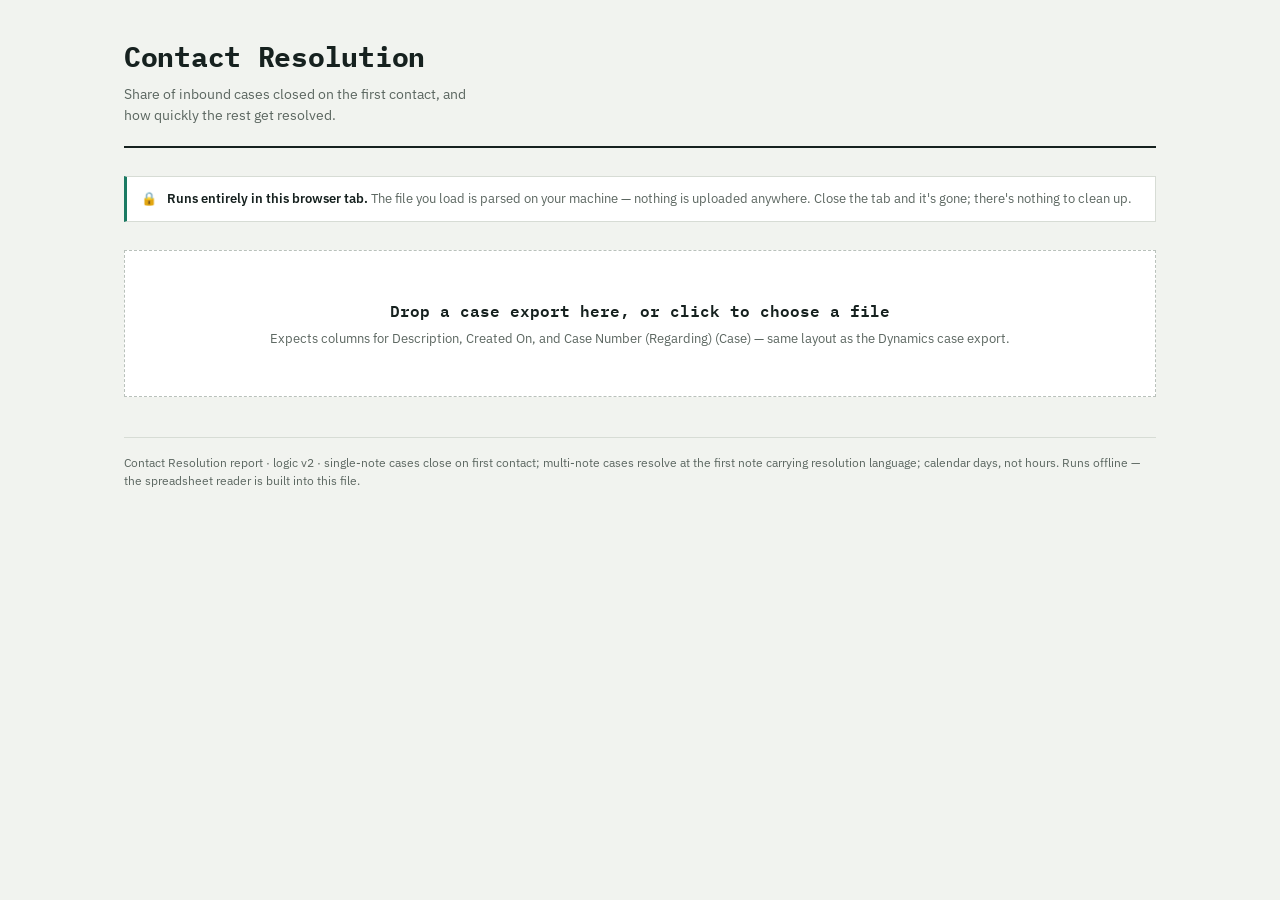
==== commit 94e55670: "Close the report off from the network, and add a presentation export Audit first. The only thing in " ====
--- a/contact-resolution/index.html
+++ b/contact-resolution/index.html
@@ -4,8 +4,10 @@
 <meta charset="UTF-8">
 <meta name="viewport" content="width=device-width, initial-scale=1.0">
 <title>Contact Resolution — Local Report</title>
-<link rel="preconnect" href="https://fonts.googleapis.com">
-<link href="https://fonts.googleapis.com/css2?family=IBM+Plex+Mono:wght@400;500;600;700&family=IBM+Plex+Sans:wght@400;500;600&display=swap" rel="stylesheet">
+<!-- Nothing here is fetched from anywhere: the spreadsheet reader and the fonts are
+     embedded in this file, and the policy below stops the page reaching the network
+     even if a reference were ever added by mistake. -->
+<meta http-equiv="Content-Security-Policy" content="default-src 'none'; script-src 'unsafe-inline'; style-src 'unsafe-inline'; font-src data:; img-src data: blob:; connect-src 'none'; form-action 'none'; base-uri 'none'; frame-src 'none'; object-src 'none'">
 <script>
 /* SheetJS (xlsx) 0.18.5 — Apache-2.0 — https://sheetjs.com
    Vendored in full so this report also works with no network access. */
@@ -131,6 +133,16 @@
 var o=[];var l=Array.isArray(e);for(f=n.s.c;f<=n.e.c;++f)s[f]=ya(f);for(var c=n.s.r;c<=n.e.r;++c){i=Ta(c);for(f=n.s.c;f<=n.e.c;++f){r=s[f]+i;t=l?(e[c]||[])[f]:e[r];a="";if(t===undefined)continue;else if(t.F!=null){r=t.F;if(!t.f)continue;a=t.f;if(r.indexOf(":")==-1)r=r+":"+r}if(t.f!=null)a=t.f;else if(t.t=="z")continue;else if(t.t=="n"&&t.v!=null)a=""+t.v;else if(t.t=="b")a=t.v?"TRUE":"FALSE";else if(t.w!==undefined)a="'"+t.w;else if(t.v===undefined)continue;else if(t.t=="s")a="'"+t.v;else a=""+t.v;o[o.length]=r+"="+a}}return o}function xw(e,r,t){var a=t||{};var n=+!a.skipHeader;var i=e||{};var s=0,f=0;if(i&&a.origin!=null){if(typeof a.origin=="number")s=a.origin;else{var o=typeof a.origin=="string"?Oa(a.origin):a.origin;s=o.r;f=o.c}}var l;var c={s:{c:0,r:0},e:{c:f,r:s+r.length-1+n}};if(i["!ref"]){var h=Da(i["!ref"]);c.e.c=Math.max(c.e.c,h.e.c);c.e.r=Math.max(c.e.r,h.e.r);if(s==-1){s=h.e.r+1;c.e.r=s+r.length-1+n}}else{if(s==-1){s=0;c.e.r=r.length-1+n}}var u=a.header||[],d=0;r.forEach(function(e,r){rr(e).forEach(function(t){if((d=u.indexOf(t))==-1)u[d=u.length]=t;var o=e[t];var c="z";var h="";var v=Ra({c:f+d,r:s+r+n});l=Rw(i,v);if(o&&typeof o==="object"&&!(o instanceof Date)){i[v]=o}else{if(typeof o=="number")c="n";else if(typeof o=="boolean")c="b";else if(typeof o=="string")c="s";else if(o instanceof Date){c="d";if(!a.cellDates){c="n";o=fr(o)}h=a.dateNF||X[14]}else if(o===null&&a.nullError){c="e";o=0}if(!l)i[v]=l={t:c,v:o};else{l.t=c;l.v=o;delete l.w;delete l.R;if(h)l.z=h}if(h)l.z=h}})});c.e.c=Math.max(c.e.c,f+u.length-1);var v=Ta(s);if(n)for(d=0;d<u.length;++d)i[ya(d+f)+v]={t:"s",v:u[d]};i["!ref"]=Na(c);return i}function Ow(e,r){return xw(null,e,r)}function Rw(e,r,t){if(typeof r=="string"){if(Array.isArray(e)){var a=Oa(r);if(!e[a.r])e[a.r]=[];return e[a.r][a.c]||(e[a.r][a.c]={t:"z"})}return e[r]||(e[r]={t:"z"})}if(typeof r!="number")return Rw(e,Ra(r));return Rw(e,Ra({r:r,c:t||0}))}function Iw(e,r){if(typeof r=="number"){if(r>=0&&e.SheetNames.length>r)return r;throw new Error("Cannot find sheet # "+r)}else if(typeof r=="string"){var t=e.SheetNames.indexOf(r);if(t>-1)return t;throw new Error("Cannot find sheet name |"+r+"|")}else throw new Error("Cannot find sheet |"+r+"|")}function Nw(){return{SheetNames:[],Sheets:{}}}function Dw(e,r,t,a){var n=1;if(!t)for(;n<=65535;++n,t=undefined)if(e.SheetNames.indexOf(t="Sheet"+n)==-1)break;if(!t||e.SheetNames.length>=65535)throw new Error("Too many worksheets");if(a&&e.SheetNames.indexOf(t)>=0){var i=t.match(/(^.*?)(\d+)$/);n=i&&+i[2]||0;var s=i&&i[1]||t;for(++n;n<=65535;++n)if(e.SheetNames.indexOf(t=s+n)==-1)break}Jp(t);if(e.SheetNames.indexOf(t)>=0)throw new Error("Worksheet with name |"+t+"| already exists!");e.SheetNames.push(t);e.Sheets[t]=r;return t}function Fw(e,r,t){if(!e.Workbook)e.Workbook={};if(!e.Workbook.Sheets)e.Workbook.Sheets=[];var a=Iw(e,r);if(!e.Workbook.Sheets[a])e.Workbook.Sheets[a]={};switch(t){case 0:;case 1:;case 2:break;default:throw new Error("Bad sheet visibility setting "+t);}e.Workbook.Sheets[a].Hidden=t}function Pw(e,r){e.z=r;return e}function Lw(e,r,t){if(!r){delete e.l}else{e.l={Target:r};if(t)e.l.Tooltip=t}return e}function Mw(e,r,t){return Lw(e,"#"+r,t)}function Uw(e,r,t){if(!e.c)e.c=[];e.c.push({t:r,a:t||"SheetJS"})}function Bw(e,r,t,a){var n=typeof r!="string"?r:Da(r);var i=typeof r=="string"?r:Na(r);for(var s=n.s.r;s<=n.e.r;++s)for(var f=n.s.c;f<=n.e.c;++f){var o=Rw(e,s,f);o.t="n";o.F=i;delete o.v;if(s==n.s.r&&f==n.s.c){o.f=t;if(a)o.D=true}}return e}var Ww={encode_col:ya,encode_row:Ta,encode_cell:Ra,encode_range:Na,decode_col:Ca,decode_row:ka,split_cell:xa,decode_cell:Oa,decode_range:Ia,format_cell:Pa,sheet_add_aoa:Ma,sheet_add_json:xw,sheet_add_dom:Gm,aoa_to_sheet:Ua,json_to_sheet:Ow,table_to_sheet:jm,table_to_book:Xm,sheet_to_csv:yw,sheet_to_txt:Sw,sheet_to_json:Aw,sheet_to_html:Vm,sheet_to_formulae:_w,sheet_to_row_object_array:Aw,sheet_get_cell:Rw,book_new:Nw,book_append_sheet:Dw,book_set_sheet_visibility:Fw,cell_set_number_format:Pw,cell_set_hyperlink:Lw,cell_set_internal_link:Mw,cell_add_comment:Uw,sheet_set_array_formula:Bw,consts:{SHEET_VISIBLE:0,SHEET_HIDDEN:1,SHEET_VERY_HIDDEN:2}};var Hw;function zw(e){Hw=e}function Vw(e,r){var t=Hw();var a=r==null?{}:r;if(e==null||e["!ref"]==null){t.push(null);return t}var n=Da(e["!ref"]);var i=a.FS!==undefined?a.FS:",",s=i.charCodeAt(0);var f=a.RS!==undefined?a.RS:"\n",o=f.charCodeAt(0);var l=new RegExp((i=="|"?"\\|":i)+"+$");var c="",h=[];a.dense=Array.isArray(e);var u=a.skipHidden&&e["!cols"]||[];var d=a.skipHidden&&e["!rows"]||[];for(var v=n.s.c;v<=n.e.c;++v)if(!(u[v]||{}).hidden)h[v]=ya(v);var p=n.s.r;var g=false,m=0;t._read=function(){if(!g){g=true;return t.push("\ufeff")}while(p<=n.e.r){++p;if((d[p-1]||{}).hidden)continue;c=Cw(e,n,p-1,h,s,o,i,a);if(c!=null){if(a.strip)c=c.replace(l,"");if(c||a.blankrows!==false)return t.push((m++?f:"")+c)}}return t.push(null)};return t}function Gw(e,r){var t=Hw();var a=r||{};var n=a.header!=null?a.header:Bm;var i=a.footer!=null?a.footer:Wm;t.push(n);var s=Ia(e["!ref"]);a.dense=Array.isArray(e);t.push(zm(e,s,a));var f=s.s.r;var o=false;t._read=function(){if(f>s.e.r){if(!o){o=true;t.push("</table>"+i)}return t.push(null)}while(f<=s.e.r){t.push(Um(e,s,f,a));++f;break}};return t}function jw(e,r){var t=Hw({objectMode:true});if(e==null||e["!ref"]==null){t.push(null);return t}var a={t:"n",v:0},n=0,i=1,s=[],f=0,o="";var l={s:{r:0,c:0},e:{r:0,c:0}};var c=r||{};var h=c.range!=null?c.range:e["!ref"];if(c.header===1)n=1;else if(c.header==="A")n=2;else if(Array.isArray(c.header))n=3;switch(typeof h){case"string":l=Da(h);break;case"number":l=Da(e["!ref"]);l.s.r=h;break;default:l=h;}if(n>0)i=0;var u=Ta(l.s.r);var d=[];var v=0;var p=Array.isArray(e);var g=l.s.r,m=0;var b={};if(p&&!e[g])e[g]=[];var w=c.skipHidden&&e["!cols"]||[];var k=c.skipHidden&&e["!rows"]||[];for(m=l.s.c;m<=l.e.c;++m){if((w[m]||{}).hidden)continue;d[m]=ya(m);a=p?e[g][m]:e[d[m]+u];switch(n){case 1:s[m]=m-l.s.c;break;case 2:s[m]=d[m];break;case 3:s[m]=c.header[m-l.s.c];break;default:if(a==null)a={w:"__EMPTY",t:"s"};o=f=Pa(a,null,c);v=b[f]||0;if(!v)b[f]=1;else{do{o=f+"_"+v++}while(b[o]);b[f]=v;b[o]=1}s[m]=o;}}g=l.s.r+i;t._read=function(){while(g<=l.e.r){if((k[g-1]||{}).hidden)continue;var r=Tw(e,l,g,d,n,s,p,c);++g;if(r.isempty===false||(n===1?c.blankrows!==false:!!c.blankrows)){t.push(r.row);return}}return t.push(null)};return t}var Xw={to_json:jw,to_html:Gw,to_csv:Vw,set_readable:zw};if(typeof vm!=="undefined")e.parse_xlscfb=vm;e.parse_zip=Xb;e.read=iw;e.readFile=sw;e.readFileSync=sw;e.write=gw;e.writeFile=bw;e.writeFileSync=bw;e.writeFileAsync=kw;e.utils=Ww;e.writeXLSX=pw;e.writeFileXLSX=ww;e.SSF=Ve;if(typeof Xw!=="undefined")e.stream=Xw;if(typeof Ke!=="undefined")e.CFB=Ke;if(typeof require!=="undefined"){var $w=undefined;if(($w||{}).Readable)zw($w.Readable)}}if(typeof exports!=="undefined")make_xlsx_lib(exports);else if(typeof module!=="undefined"&&module.exports)make_xlsx_lib(module.exports);else if(typeof define==="function"&&define.amd)define("xlsx",function(){if(!XLSX.version)make_xlsx_lib(XLSX);return XLSX});else make_xlsx_lib(XLSX);if(typeof window!=="undefined"&&!window.XLSX)try{window.XLSX=XLSX}catch(e){}
 </script>
 <style>
+  /* IBM Plex Sans & Mono (latin subset) — SIL Open Font License 1.1.
+     Embedded as data: URIs so the report asks the network for nothing at all;
+     the Google Fonts link this replaces was the file's last outbound request. */
+  @font-face{font-family:'IBM Plex Sans';font-style:normal;font-weight:400;font-display:swap;src:url([data-uri]) format('woff2');}
+  @font-face{font-family:'IBM Plex Sans';font-style:normal;font-weight:500;font-display:swap;src:url([data-uri]) format('woff2');}
+  @font-face{font-family:'IBM Plex Sans';font-style:normal;font-weight:600;font-display:swap;src:url([data-uri]) format('woff2');}
+  @font-face{font-family:'IBM Plex Mono';font-style:normal;font-weight:400;font-display:swap;src:url([data-uri]) format('woff2');}
+  @font-face{font-family:'IBM Plex Mono';font-style:normal;font-weight:500;font-display:swap;src:url([data-uri]) format('woff2');}
+  @font-face{font-family:'IBM Plex Mono';font-style:normal;font-weight:600;font-display:swap;src:url([data-uri]) format('woff2');}
+  @font-face{font-family:'IBM Plex Mono';font-style:normal;font-weight:700;font-display:swap;src:url([data-uri]) format('woff2');}
   :root{
     --paper:#F1F3EF;
     --surface:#FFFFFF;
@@ -652,6 +664,74 @@
     .kpi-row{grid-template-columns:1fr;}
     .target-cap{white-space:normal;max-width:52vw;line-height:1.25;}
     .settings-body select,.settings-body textarea{max-width:100%;}
+  }
+
+
+  /* ---------- Presentation ---------- */
+  .deck-overlay{
+    position:fixed;inset:0;z-index:100;background:#0E1513;
+    display:none;flex-direction:column;
+  }
+  .deck-overlay.open{display:flex;}
+  .deck-bar{
+    display:flex;align-items:center;gap:12px;flex-wrap:wrap;
+    padding:10px 16px;background:#16211F;color:#E7ECE8;font-size:13px;
+  }
+  .deck-bar .spacer{flex:1 1 auto;}
+  .deck-bar button{
+    font:inherit;font-size:12.5px;font-weight:500;background:transparent;color:#E7ECE8;
+    border:1px solid #3A4744;padding:6px 12px;cursor:pointer;
+  }
+  .deck-bar button:hover{border-color:#E7ECE8;}
+  .deck-bar .counter{font-family:var(--mono);font-size:12.5px;color:#9FABA6;}
+  .deck-stage{flex:1 1 auto;overflow:auto;display:flex;align-items:flex-start;justify-content:center;padding:22px;}
+  .slide{
+    width:100%;max-width:1060px;aspect-ratio:16/9;background:var(--surface);color:var(--ink);
+    padding:40px 46px;display:none;flex-direction:column;overflow:hidden;
+  }
+  .slide.current{display:flex;}
+  .slide h2{font-family:var(--mono);font-size:25px;font-weight:700;margin:0 0 4px;letter-spacing:-0.01em;}
+  .slide .slide-sub{font-size:13.5px;color:var(--muted);margin:0 0 20px;}
+  .slide .slide-foot{margin-top:auto;padding-top:14px;border-top:1px solid var(--line);font-size:11.5px;color:var(--muted);display:flex;gap:14px;flex-wrap:wrap;}
+  .slide .slide-foot .sf-right{margin-left:auto;font-family:var(--mono);}
+  .slide-title{justify-content:center;}
+  .slide-title h1{font-family:var(--mono);font-size:46px;font-weight:700;margin:0 0 10px;letter-spacing:-0.02em;}
+  .slide-title .lead{font-size:16px;color:var(--muted);max-width:60ch;margin:0 0 28px;}
+  .slide-title .facts{display:flex;gap:40px;flex-wrap:wrap;}
+  .slide-title .facts div span{display:block;font-size:11.5px;color:var(--muted);margin-bottom:3px;}
+  .slide-title .facts div b{font-family:var(--mono);font-size:19px;font-weight:600;}
+  .sk-row{display:grid;grid-template-columns:1fr 1fr;gap:1px;background:var(--line);border:1px solid var(--line);margin-bottom:20px;}
+  .sk{background:var(--surface);padding:22px 24px;}
+  .sk .k{font-size:13px;color:var(--muted);margin-bottom:10px;}
+  .sk .n{font-family:var(--mono);font-size:54px;font-weight:700;line-height:1;}
+  .sk .t{font-size:12.5px;color:var(--muted);margin-top:8px;}
+  .sk .verdict{display:inline-block;font-size:11.5px;font-weight:600;padding:3px 9px;margin-left:10px;vertical-align:super;}
+  .sk.good .n{color:var(--good);} .sk.good .verdict{background:var(--good-bg);color:var(--good);}
+  .sk.warn .n{color:var(--warn);} .sk.warn .verdict{background:var(--warn-bg);color:var(--warn);}
+  .sk.bad  .n{color:var(--bad);}  .sk.bad  .verdict{background:var(--bad-bg);color:var(--bad);}
+  .slide .takeaways{list-style:none;padding:0;margin:0;font-size:14px;}
+  .slide .takeaways li{margin-bottom:9px;padding-left:16px;position:relative;color:var(--muted);line-height:1.45;}
+  .slide .takeaways li:before{content:'';position:absolute;left:0;top:7px;width:7px;height:7px;background:var(--line-strong);}
+  .slide .takeaways li.good:before{background:var(--good);} .slide .takeaways li.warn:before{background:var(--warn);} .slide .takeaways li.bad:before{background:var(--bad);}
+  .slide .takeaways strong{color:var(--ink);font-family:var(--mono);font-weight:600;}
+  .slide table{font-size:12.5px;}
+  .slide thead th{font-size:10.5px;}
+  .slide tbody td{padding:7px 10px;}
+  .slide .deck-note{font-size:12px;color:var(--muted);margin-top:12px;}
+  .slide .method{columns:2;column-gap:34px;font-size:12.5px;color:var(--muted);line-height:1.55;}
+  .slide .method p{margin:0 0 10px;break-inside:avoid;}
+  .slide .method b{color:var(--ink);}
+  .deck-empty{color:var(--muted);font-size:13px;padding:10px 0;}
+
+  @media print{
+    body > .wrap{display:none;}
+    .deck-overlay{position:static;display:block;background:#fff;}
+    .deck-bar{display:none;}
+    .deck-stage{display:block;overflow:visible;padding:0;}
+    .slide{display:flex!important;max-width:none;width:100%;aspect-ratio:auto;height:100vh;
+           page-break-after:always;break-after:page;padding:34px 38px;}
+    .slide:last-child{page-break-after:auto;break-after:auto;}
+    @page{size:landscape;margin:10mm;}
   }
 
   footer{
@@ -771,7 +851,10 @@
 
     <div class="table-toolbar">
       <h2>Case-level detail</h2>
-      <button class="export-btn" id="export-csv-btn">Export CSV</button>
+      <div style="display:flex;gap:8px;flex-wrap:wrap">
+        <button class="export-btn" id="present-btn" title="Build a slide deck of the whole report — KPIs, charts, breaches and the method">Presentation</button>
+        <button class="export-btn" id="export-csv-btn">Export CSV</button>
+      </div>
     </div>
     <div class="table-scroll">
       <table>
@@ -786,6 +869,19 @@
     Contact Resolution report · logic v2 · single-note cases close on first contact; multi-note cases resolve at the first note carrying resolution language; calendar days, not hours. Runs offline — the spreadsheet reader is built into this file.
   </footer>
 
+</div>
+
+<div class="deck-overlay" id="deck-overlay" role="dialog" aria-modal="true" aria-label="Presentation">
+  <div class="deck-bar">
+    <button id="deck-prev" title="Previous slide (←)">← Prev</button>
+    <button id="deck-next" title="Next slide (→)">Next →</button>
+    <span class="counter" id="deck-counter">1 / 1</span>
+    <span class="spacer"></span>
+    <button id="deck-print" title="Print, or save as PDF — one slide per page">Print / PDF</button>
+    <button id="deck-save" title="Save a standalone .html deck that opens anywhere, offline">Save deck (.html)</button>
+    <button id="deck-close" title="Close (Esc)">Close ✕</button>
+  </div>
+  <div class="deck-stage" id="deck-stage"></div>
 </div>
 
 <script>
@@ -1392,6 +1488,8 @@
       if(!label) return;
       var fill = parseRGB(getComputedStyle(seg).backgroundColor);
       label.style.color = contrastRatio([255,255,255], fill) >= 3 ? '#fff' : '#16211F';
+      /* a slide that is not on screen measures zero — leave its label alone */
+      if(seg.clientWidth === 0) return;
       label.style.visibility = (label.scrollWidth + 10 > seg.clientWidth) ? 'hidden' : 'visible';
     });
   }
@@ -1800,6 +1898,285 @@
     wrap.appendChild(buildOverrideControls(c, 'override-table-' + ci));
     return wrap;
   }
+
+
+  /* ============================================================
+     PRESENTATION
+     ------------------------------------------------------------
+     Builds a deck from whatever is on screen right now — the same
+     numbers, the same overrides, the same phrase lists. Two ways
+     out: present it here (arrow keys, or print to PDF), or save a
+     standalone .html deck. The saved file carries no script and no
+     external reference, so it opens anywhere, offline, and prints
+     one slide per page.
+     ============================================================ */
+
+  function deckFacts(){
+    var cases = state.cases.filter(function(c){ return !c.excluded; });
+    if(state.unresolvedMode==='exclude') cases = cases.filter(function(c){ return c.status!=='unresolved'; });
+    var m = computeMetrics(state.cases);
+    var firstContact = cases.filter(function(c){ return c.status==='first-contact'; });
+    var within2 = cases.filter(function(c){ return c.status==='followup-resolved' && c.daysToResolve<=2; });
+    var over2 = cases.filter(function(c){ return c.status==='followup-resolved' && c.daysToResolve>2; });
+    var unresolved = cases.filter(function(c){ return c.status==='unresolved'; });
+    var fu = cases.filter(function(c){ return c.status==='followup-resolved'; });
+    var all = [];
+    state.rawRows.forEach(function(r){ all.push(+r.createdOn); });
+    return {
+      m:m, cases:cases, total:cases.length,
+      firstContact:firstContact.length, within2:within2.length, over2:over2.length, unresolved:unresolved.length,
+      remainder:within2.length+over2.length+unresolved.length,
+      fu:fu,
+      breaches: cases.filter(function(c){ return c.status==='unresolved' || (c.status==='followup-resolved' && c.daysToResolve>2); }),
+      manual: cases.filter(function(c){ return !c.auto; }),
+      from: all.length ? new Date(Math.min.apply(null, all)) : null,
+      to:   all.length ? new Date(Math.max.apply(null, all)) : null
+    };
+  }
+
+  function verdictFor(rate, target){
+    if(rate===null) return {cls:'bad', word:'NO DATA'};
+    if(rate >= target) return {cls:'good', word:'ON TARGET'};
+    if(rate >= target - 0.10) return {cls:'warn', word:'BELOW TARGET'};
+    return {cls:'bad', word:'BELOW TARGET'};
+  }
+
+  /* The saved deck carries no script, so the label's ink is decided here, from the
+     same tokens the chart uses, and written into the markup. */
+  var SEG_TOKEN = {'fill-first':'--c-first','fill-within':'--c-within','fill-late':'--c-late','fill-none':'--c-none'};
+  function hexToRgb(h){
+    h = String(h).trim().replace('#','');
+    if(h.length===3) h = h[0]+h[0]+h[1]+h[1]+h[2]+h[2];
+    return [parseInt(h.slice(0,2),16), parseInt(h.slice(2,4),16), parseInt(h.slice(4,6),16)];
+  }
+  function inkForSeg(cls){
+    var token = SEG_TOKEN[cls];
+    if(!token) return '#fff';
+    var hex = getComputedStyle(document.documentElement).getPropertyValue(token);
+    if(!hex) return '#fff';
+    try{ return contrastRatio([255,255,255], hexToRgb(hex)) >= 3 ? '#fff' : '#16211F'; }
+    catch(e){ return '#fff'; }
+  }
+  function segBar(parts, totalN, targetPct, targetLabel){
+    var html = parts.map(function(s){
+      if(!s.n) return '';
+      var w = s.n/totalN*100;
+      return '<div class="seg '+s.cls+'" style="width:'+w+'%">' +
+        (w>=8 ? '<span class="segn" style="color:'+inkForSeg(s.cls)+'">'+s.n+'</span>' : '') + '</div>';
+    }).join('');
+    var line = targetPct!=null
+      ? '<div class="target-line" style="left:'+targetPct+'%"><span class="target-cap">'+targetLabel+'</span></div>' : '';
+    return '<div class="compbar">'+html+line+'</div>' +
+      '<div class="legend">'+parts.map(function(s){
+        return '<div class="lg"><span class="sw '+s.cls+'"></span>'+s.name+' <b>'+s.n+'</b> · '+Math.round(s.n/totalN*100)+'%</div>';
+      }).join('')+'</div>';
+  }
+
+  function buildSlides(){
+    var d = deckFacts(), m = d.m;
+    var pctTxt = function(r){ return r===null ? '—' : Math.round(r*1000)/10 + '%'; };
+    var v1 = verdictFor(m.rate1, 0.80), v2 = verdictFor(m.rate2, 0.90);
+    var period = d.from ? fmtDate(d.from) + ' → ' + fmtDate(d.to) : '—';
+    var foot = function(n){
+      return '<div class="slide-foot"><span>Contact Resolution · ' + escapeHtml(state.fileName || 'case export') + '</span>' +
+             '<span class="sf-right">' + n + '</span></div>';
+    };
+    var slides = [];
+
+    // 1 — title
+    slides.push(
+      '<section class="slide slide-title"><h1>Contact Resolution</h1>' +
+      '<p class="lead">Share of inbound phone cases closed on the first contact, and how quickly the rest get resolved.</p>' +
+      '<div class="facts">' +
+        '<div><span>Period covered</span><b>' + period + '</b></div>' +
+        '<div><span>Cases in scope</span><b>' + d.total + '</b></div>' +
+        '<div><span>Case notes read</span><b>' + state.rawRows.length + '</b></div>' +
+        '<div><span>Prepared</span><b>' + fmtDate(new Date()) + '</b></div>' +
+      '</div>' + foot('1') + '</section>');
+
+    // 2 — scorecard
+    var takeaways = [];
+    if(m.rate1!==null){
+      var d1 = Math.round((m.rate1-0.80)*1000)/10;
+      takeaways.push('<li class="'+v1.cls+'">First-contact resolution is <strong>'+pctTxt(m.rate1)+'</strong> against an 80% target — <strong>'+(d1>=0?'+':'')+d1+' pp</strong>.</li>');
+    }
+    if(m.rate2!==null){
+      var d2 = Math.round((m.rate2-0.90)*1000)/10;
+      takeaways.push('<li class="'+v2.cls+'">Of the '+d.remainder+' re-opened cases, <strong>'+pctTxt(m.rate2)+'</strong> closed within 2 calendar days against a 90% target — <strong>'+(d2>=0?'+':'')+d2+' pp</strong>.</li>');
+    }
+    if(d.breaches.length) takeaways.push('<li class="bad"><strong>'+d.breaches.length+'</strong> case'+(d.breaches.length===1?' falls':'s fall')+' outside the KPI window'+(d.unresolved?' ('+d.unresolved+' never resolved)':'')+'.</li>');
+    else if(d.total) takeaways.push('<li class="good">No case falls outside the KPI window.</li>');
+    if(m.excludedCount) takeaways.push('<li>'+m.excludedCount+' case'+(m.excludedCount===1?'':'s')+' excluded: the first note is not Inbound Phone.</li>');
+    if(m.unresolvedExcluded) takeaways.push('<li>'+m.unresolvedExcluded+' never-resolved case'+(m.unresolvedExcluded===1?'':'s')+' excluded from the population by the current setting.</li>');
+    if(d.manual.length) takeaways.push('<li>'+d.manual.length+' case'+(d.manual.length===1?' was':'s were')+' reclassified by hand; the figures follow those decisions.</li>');
+
+    slides.push(
+      '<section class="slide"><h2>Scorecard</h2>' +
+      '<p class="slide-sub">Both targets, measured on ' + d.total + ' in-scope case' + (d.total===1?'':'s') + '.</p>' +
+      '<div class="sk-row">' +
+        '<div class="sk '+v1.cls+'"><div class="k">Resolved on first contact</div>' +
+          '<div class="n">'+pctTxt(m.rate1)+'<span class="verdict">'+v1.word+'</span></div>' +
+          '<div class="t">'+m.firstContact+' of '+m.total+' cases · target 80%</div></div>' +
+        '<div class="sk '+v2.cls+'"><div class="k">Of the rest, resolved within 2 calendar days</div>' +
+          '<div class="n">'+pctTxt(m.rate2)+'<span class="verdict">'+v2.word+'</span></div>' +
+          '<div class="t">'+m.within2+' of '+m.remainderCount+' cases · target 90%</div></div>' +
+      '</div>' +
+      '<ul class="takeaways">'+takeaways.join('')+'</ul>' + foot('2') + '</section>');
+
+    // 3 — composition
+    slides.push(
+      '<section class="slide"><h2>Where the cases fall</h2>' +
+      '<p class="slide-sub">Every in-scope case, in severity order. The dashed line is the 80% first-contact target.</p>' +
+      segBar([
+        {n:d.firstContact, cls:'fill-first',  name:'First contact'},
+        {n:d.within2,      cls:'fill-within', name:'Resolved ≤ 2 days'},
+        {n:d.over2,        cls:'fill-late',   name:'Resolved > 2 days'},
+        {n:d.unresolved,   cls:'fill-none',   name:'Unresolved'}
+      ], d.total || 1, 80, '80% first-contact target') +
+      '<div class="deck-note">A case with one note closes on the first contact. A case with more notes was re-opened, and resolves at the first note carrying resolution language.</div>' +
+      foot('3') + '</section>');
+
+    // 4 — speed of the remainder
+    var buckets = [
+      {k:'Same day', t:function(x){return x===0;}},
+      {k:'1 day',    t:function(x){return x===1;}},
+      {k:'2 days',   t:function(x){return x===2;}},
+      {k:'3+ days',  t:function(x){return x>=3;}}
+    ];
+    var counts = buckets.map(function(b){ return d.fu.filter(function(c){ return b.t(c.daysToResolve); }).length; });
+    var maxc = Math.max.apply(null, counts) || 1;
+    var profile = buckets.map(function(b,i){
+      var cls = b.k==='3+ days' ? 'fill-late' : 'fill-within';
+      return '<div class="prow"><span class="pl">'+b.k+'</span><div class="pt"><div class="pf '+cls+'" style="width:'+(counts[i]/maxc*100)+'%"></div></div><span class="pv">'+counts[i]+'</span></div>';
+    }).join('');
+    slides.push(
+      '<section class="slide"><h2>Speed of the remainder</h2>' +
+      '<p class="slide-sub">The ' + d.remainder + ' case' + (d.remainder===1?'':'s') + ' that carried past the first contact. The dashed line is the 90% within-2-day target.</p>' +
+      (d.remainder
+        ? segBar([
+            {n:d.within2,    cls:'fill-within', name:'≤ 2 days'},
+            {n:d.over2,      cls:'fill-late',   name:'> 2 days'},
+            {n:d.unresolved, cls:'fill-none',   name:'Unresolved'}
+          ], d.remainder, 90, '90% within-2-day target')
+        : '<div class="deck-empty">Every in-scope case was resolved on the first contact.</div>') +
+      (d.fu.length ? '<div class="cs-title" style="margin-top:26px">Follow-up resolution time <span>'+d.fu.length+' cases</span></div><div class="profile">'+profile+'</div>' : '') +
+      foot('4') + '</section>');
+
+    // 5+ — breaches, paginated
+    var per = 6, n = 5;
+    if(!d.breaches.length){
+      slides.push('<section class="slide"><h2>Falls outside the KPI window</h2>' +
+        '<p class="slide-sub">Cases resolved neither on first contact nor within 2 calendar days, plus anything unresolved.</p>' +
+        '<div class="deck-empty">Nothing to review — every in-scope case met one of the two targets.</div>' + foot(String(n)) + '</section>');
+      n++;
+    } else {
+      for(var i=0;i<d.breaches.length;i+=per){
+        var chunk = d.breaches.slice(i, i+per);
+        var part = d.breaches.length>per ? ' ('+(Math.floor(i/per)+1)+' of '+Math.ceil(d.breaches.length/per)+')' : '';
+        slides.push('<section class="slide"><h2>Falls outside the KPI window'+part+'</h2>' +
+          '<p class="slide-sub">'+d.breaches.length+' case'+(d.breaches.length===1?'':'s')+' to check by hand — case number and exact timeframe, so each can be pulled in the CRM.</p>' +
+          '<table><thead><tr><th>Case</th><th>Household</th><th>First contact</th><th>Resolved</th><th class="center">Days</th><th>Why</th></tr></thead><tbody>' +
+          chunk.map(function(c){
+            var unres = c.status==='unresolved';
+            var last = c.rows[c.rows.length-1];
+            return '<tr><td class="case-num">'+escapeHtml(c.caseNumber)+(c.auto?'':' <span class="badge badge-neutral">manual</span>')+'</td>' +
+              '<td>'+escapeHtml(c.household)+'</td>' +
+              '<td>'+fmtDateTime(c.rows[0].createdOn)+'</td>' +
+              '<td>'+(unres ? '—' : fmtDateTime(c.rows[c.resolvedIdx].createdOn))+'</td>' +
+              '<td class="center">'+(unres ? calendarDaysBetween(c.rows[0].createdOn, last.createdOn)+' open' : c.daysToResolve)+'</td>' +
+              '<td>'+(unres ? 'Never resolved' : 'Took longer than 2 calendar days')+(c.reopened?' · re-opened after resolution':'')+'</td></tr>';
+          }).join('') +
+          '</tbody></table>' + foot(String(n)) + '</section>');
+        n++;
+      }
+    }
+
+    // method
+    slides.push('<section class="slide"><h2>How these numbers are produced</h2>' +
+      '<p class="slide-sub">So the figures can be challenged on the rule, not on the arithmetic.</p>' +
+      '<div class="method">' +
+      '<p><b>Grouping.</b> Notes are grouped by case number and sorted oldest first; the earliest is the initial contact.</p>' +
+      '<p><b>One note.</b> The case closed on the first contact, whatever the note says — nothing further was ever logged.</p>' +
+      '<p><b>Two or more notes.</b> The case was re-opened, so it is never a first-contact resolution. Notes 2, 3, 4 … are scanned in order and the first carrying resolution language is the moment of resolution.</p>' +
+      '<p><b>Skipped notes.</b> A note recording another try ("LMOM", "no answer") is not an outcome, and neither is a substantive note that states no outcome. Device telemetry is stripped before matching.</p>' +
+      '<p><b>Elapsed time.</b> Calendar days from the initial contact’s date to the resolving note’s date — not hours.</p>' +
+      '<p><b>Never resolved.</b> ' + (state.unresolvedMode==='exclude'
+            ? 'Excluded from the population by the current setting.'
+            : 'Counted as a breach and kept in the denominator.') + '</p>' +
+      '<p><b>Scope.</b> ' + (state.originFilterOn ? 'Only cases whose first note is Inbound Phone.' : 'All cases in the export, any origin.') +
+        ' ' + state.resolution.length + ' resolution phrases, ' + state.placeholders.length + ' placeholder phrases in force.</p>' +
+      (d.manual.length ? '<p><b>Manual decisions.</b> ' + d.manual.length + ' case' + (d.manual.length===1?'':'s') + ' reclassified by hand: ' +
+          d.manual.map(function(c){ return escapeHtml(c.caseNumber) + (c.overrideReason ? ' (' + escapeHtml(c.overrideReason) + ')' : ''); }).join(', ') + '.</p>' : '') +
+      '</div>' + foot(String(n)) + '</section>');
+
+    return slides;
+  }
+
+  // ---------- present in page ----------
+  var deckIdx = 0;
+  function showSlide(i){
+    var slides = document.querySelectorAll('#deck-stage .slide');
+    if(!slides.length) return;
+    deckIdx = Math.max(0, Math.min(i, slides.length-1));
+    Array.prototype.forEach.call(slides, function(s, n){ s.classList.toggle('current', n===deckIdx); });
+    document.getElementById('deck-counter').textContent = (deckIdx+1) + ' / ' + slides.length;
+    document.getElementById('deck-stage').scrollTop = 0;
+    fitSegmentLabels();   // a hidden slide measures 0 wide; re-check once it is up
+  }
+  function openDeck(){
+    if(!state.cases.length) return;
+    document.getElementById('deck-stage').innerHTML = buildSlides().join('');
+    document.getElementById('deck-overlay').classList.add('open');
+    document.body.style.overflow = 'hidden';
+    showSlide(0);
+    fitSegmentLabels();
+    document.getElementById('deck-close').focus();
+  }
+  function closeDeck(){
+    document.getElementById('deck-overlay').classList.remove('open');
+    document.body.style.overflow = '';
+  }
+  document.addEventListener('keydown', function(e){
+    if(!document.getElementById('deck-overlay').classList.contains('open')) return;
+    if(e.key==='Escape'){ closeDeck(); }
+    else if(e.key==='ArrowRight' || e.key==='PageDown' || e.key===' '){ e.preventDefault(); showSlide(deckIdx+1); }
+    else if(e.key==='ArrowLeft' || e.key==='PageUp'){ e.preventDefault(); showSlide(deckIdx-1); }
+    else if(e.key==='Home'){ showSlide(0); }
+    else if(e.key==='End'){ showSlide(999); }
+  });
+
+  // ---------- save a standalone deck ----------
+  /* No script, no external reference, its own strict policy: the saved file is as
+     closed as this one, and prints one slide per page. */
+  function deckDocument(){
+    var css = Array.prototype.map.call(document.querySelectorAll('style'), function(s){ return s.textContent; }).join('\n');
+    return '<!DOCTYPE html>\n<html lang="en">\n<head>\n<meta charset="UTF-8">\n' +
+      '<meta name="viewport" content="width=device-width, initial-scale=1.0">\n' +
+      '<meta http-equiv="Content-Security-Policy" content="default-src \'none\'; style-src \'unsafe-inline\'; font-src data:; img-src data:">\n' +
+      '<title>Contact Resolution — ' + escapeHtml(state.fileName || 'report') + '</title>\n<style>\n' + css +
+      '\n  body{background:#fff;}\n' +
+      '  .deck-stage{display:block;padding:0;}\n' +
+      '  .slide{display:flex!important;max-width:1060px;margin:0 auto 26px;aspect-ratio:auto;min-height:560px;' +
+      'box-shadow:0 1px 3px rgba(22,33,31,.14);border:1px solid var(--line);}\n' +
+      '  @media print{.slide{margin:0;border:none;box-shadow:none;height:100vh;page-break-after:always;}}\n' +
+      '</style>\n</head>\n<body>\n<div class="deck-stage">\n' + buildSlides().join('\n') + '\n</div>\n</body>\n</html>';
+  }
+  function downloadDeck(){
+    var name = (state.fileName || 'contact-resolution').replace(/\.[^.]+$/,'');
+    var blob = new Blob(['﻿', deckDocument()], {type:'text/html;charset=utf-8'});
+    var url = URL.createObjectURL(blob);
+    var a = document.createElement('a');
+    a.href = url; a.download = name + '-presentation.html';
+    document.body.appendChild(a); a.click(); document.body.removeChild(a);
+    URL.revokeObjectURL(url);
+  }
+
+  document.getElementById('present-btn').addEventListener('click', openDeck);
+  document.getElementById('deck-close').addEventListener('click', closeDeck);
+  document.getElementById('deck-prev').addEventListener('click', function(){ showSlide(deckIdx-1); });
+  document.getElementById('deck-next').addEventListener('click', function(){ showSlide(deckIdx+1); });
+  document.getElementById('deck-print').addEventListener('click', function(){ window.print(); });
+  document.getElementById('deck-save').addEventListener('click', downloadDeck);
 
   // ---------- CSV export ----------
   els.exportBtn.addEventListener('click', function(){
